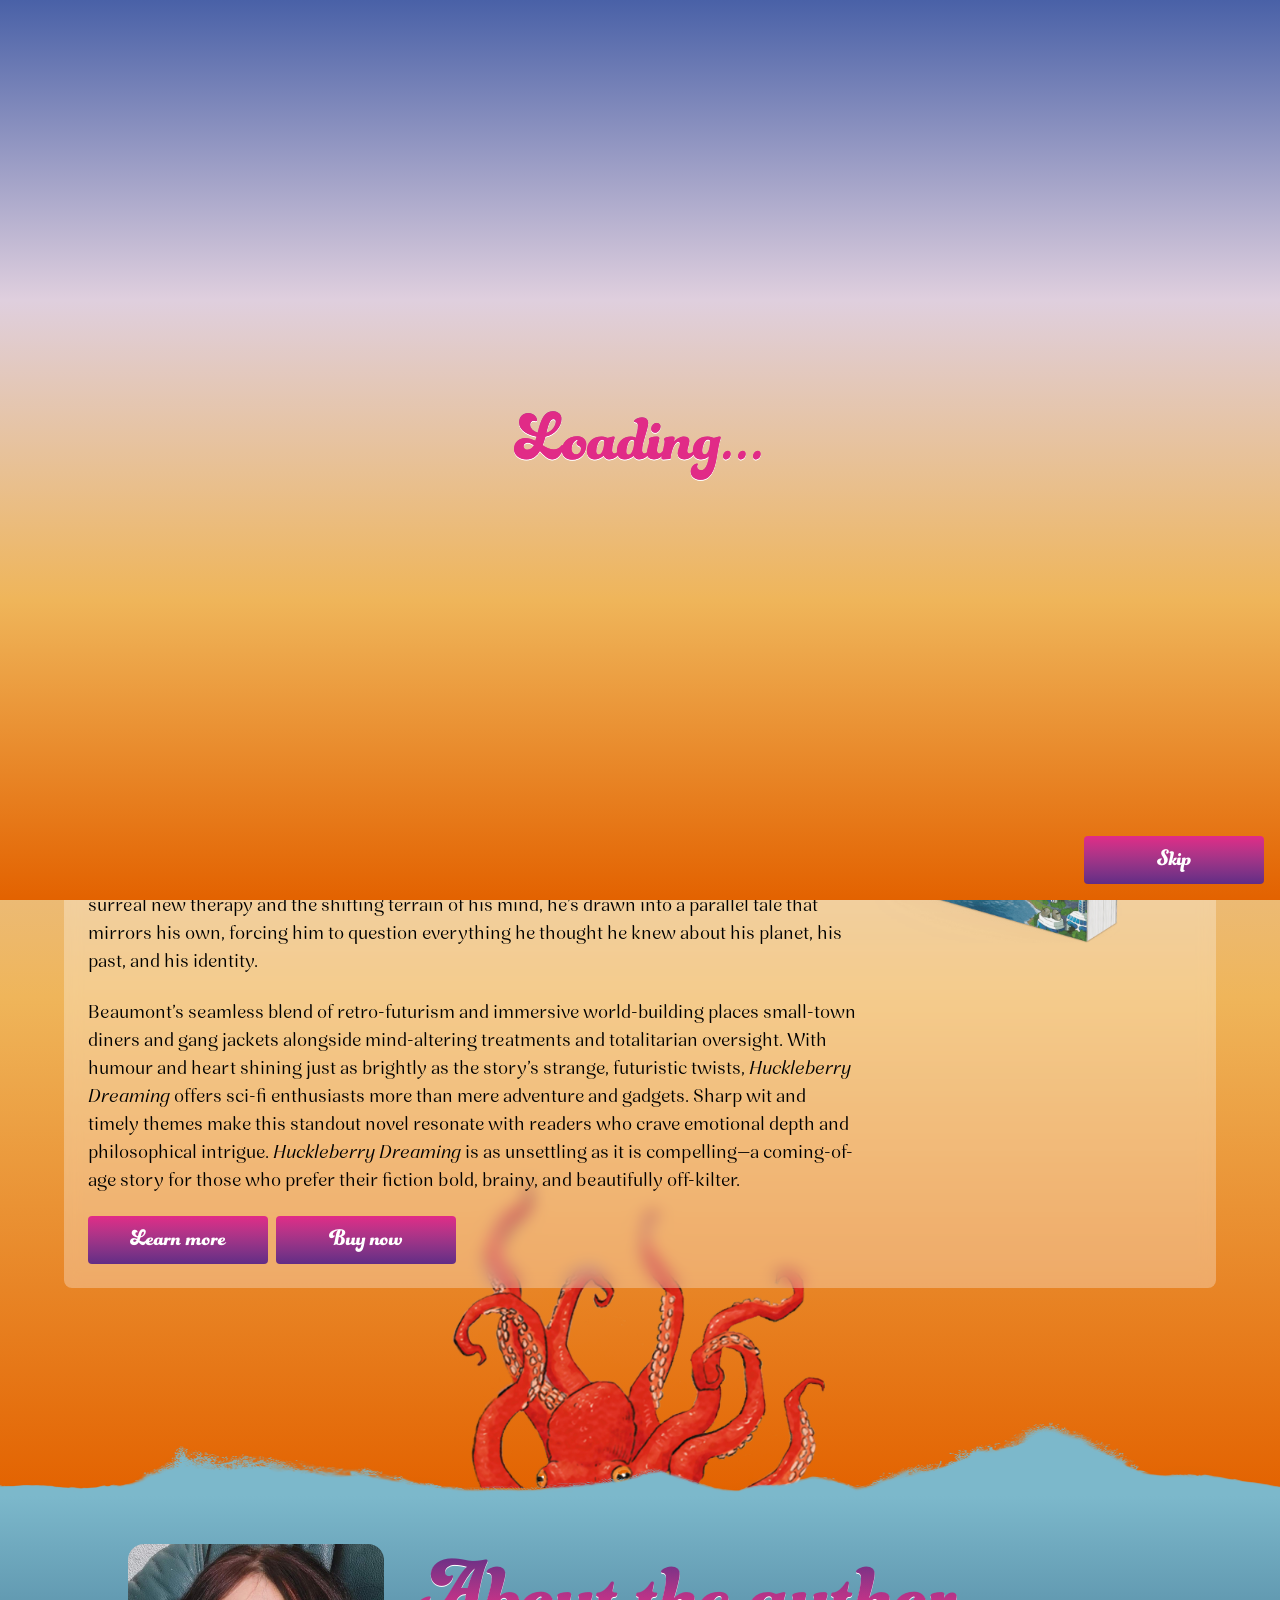
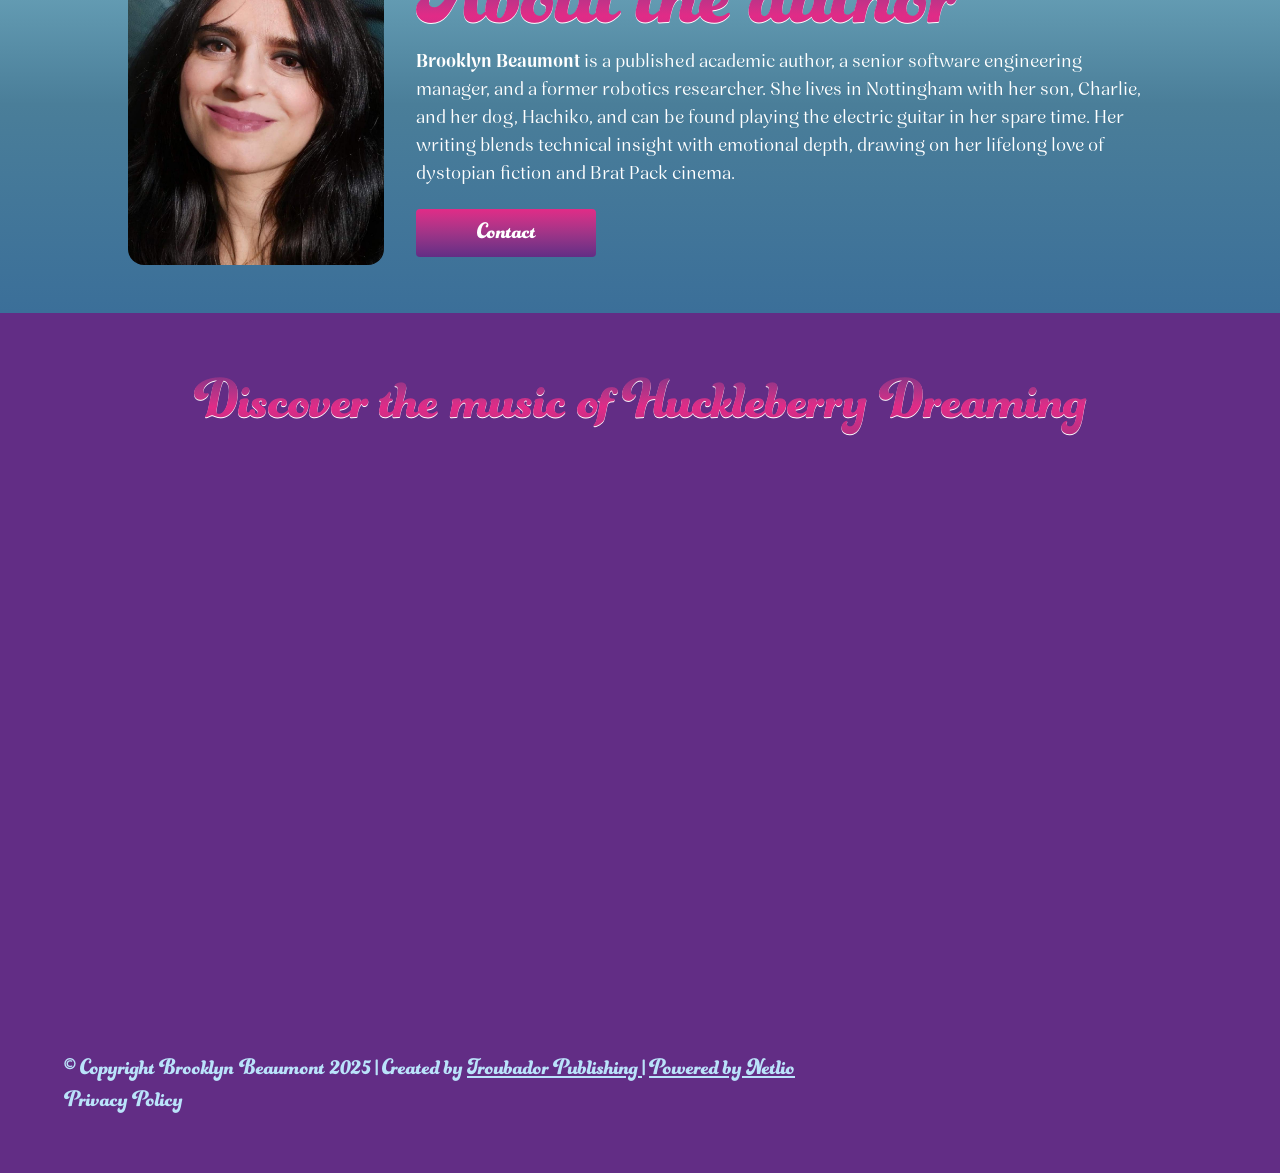
==== index.htm @ 51fff904 "Changed references to relative" ====
﻿<!DOCTYPE html><html lang="en"><head><meta charset="utf-8">
<meta name="viewport" content="width=device-width, initial-scale=1">
<link rel="stylesheet" href="kyd0acq.css">
<style>/*! tailwindcss v4.1.11 | MIT License | https://tailwindcss.com */@layer properties{@supports ((-webkit-hyphens:none) and (not (margin-trim:inline))) or ((-moz-orient:inline) and (not (color:rgb(from red r g b)))){*,::backdrop,:after,:before{--tw-shadow:0 0 #0000;--tw-shadow-color:initial;--tw-shadow-alpha:100%;--tw-inset-shadow:0 0 #0000;--tw-inset-shadow-color:initial;--tw-inset-shadow-alpha:100%;--tw-ring-color:initial;--tw-ring-shadow:0 0 #0000;--tw-inset-ring-color:initial;--tw-inset-ring-shadow:0 0 #0000;--tw-ring-inset:initial;--tw-ring-offset-width:0px;--tw-ring-offset-color:#fff;--tw-ring-offset-shadow:0 0 #0000;--tw-backdrop-blur:initial;--tw-backdrop-brightness:initial;--tw-backdrop-contrast:initial;--tw-backdrop-grayscale:initial;--tw-backdrop-hue-rotate:initial;--tw-backdrop-invert:initial;--tw-backdrop-opacity:initial;--tw-backdrop-saturate:initial;--tw-backdrop-sepia:initial;--tw-gradient-position:initial;--tw-gradient-from:#0000;--tw-gradient-via:#0000;--tw-gradient-to:#0000;--tw-gradient-stops:initial;--tw-gradient-via-stops:initial;--tw-gradient-from-position:0%;--tw-gradient-via-position:50%;--tw-gradient-to-position:100%;--tw-blur:initial;--tw-brightness:initial;--tw-contrast:initial;--tw-grayscale:initial;--tw-hue-rotate:initial;--tw-invert:initial;--tw-opacity:initial;--tw-saturate:initial;--tw-sepia:initial;--tw-drop-shadow:initial;--tw-drop-shadow-color:initial;--tw-drop-shadow-alpha:100%;--tw-drop-shadow-size:initial;--tw-translate-x:0;--tw-translate-y:0;--tw-translate-z:0;--tw-scale-x:1;--tw-scale-y:1;--tw-scale-z:1;--tw-rotate-x:initial;--tw-rotate-y:initial;--tw-rotate-z:initial;--tw-skew-x:initial;--tw-skew-y:initial;--tw-space-y-reverse:0;--tw-space-x-reverse:0;--tw-divide-y-reverse:0;--tw-border-style:solid;--tw-leading:initial;--tw-font-weight:initial;--tw-tracking:initial;--tw-duration:initial}}}@layer theme{:host,:root{--font-sans:nave,ui-sans-serif,system-ui,sans-serif,"Apple Color Emoji","Segoe UI Emoji","Segoe UI Symbol","Noto Color Emoji";--font-serif:funkydori,ui-serif,Georgia,Cambria,"Times New Roman",Times,serif;--font-mono:ui-monospace,SFMono-Regular,Menlo,Monaco,Consolas,"Liberation Mono","Courier New",monospace;--color-red-500:oklch(63.7% .237 25.331);--color-yellow-400:oklch(85.2% .199 91.936);--color-slate-200:oklch(92.9% .013 255.508);--color-gray-200:oklch(92.8% .006 264.531);--color-gray-300:oklch(87.2% .01 258.338);--color-gray-500:oklch(55.1% .027 264.364);--color-gray-700:oklch(37.3% .034 259.733);--color-neutral-200:oklch(92.2% 0 0);--color-neutral-400:oklch(70.8% 0 0);--color-neutral-500:oklch(55.6% 0 0);--color-neutral-700:oklch(37.1% 0 0);--color-neutral-800:oklch(26.9% 0 0);--color-neutral-900:oklch(20.5% 0 0);--color-black:#000;--color-white:#fff;--spacing:.25rem;--container-xs:20rem;--container-md:28rem;--container-2xl:42rem;--container-3xl:48rem;--container-4xl:56rem;--container-5xl:64rem;--container-6xl:72rem;--container-7xl:96rem;--text-sm:.875rem;--text-sm--line-height:1.42857;--text-base:1rem;--text-base--line-height:1.5;--text-lg:1.125rem;--text-lg--line-height:1.55556;--text-xl:1.25rem;--text-xl--line-height:1.4;--text-2xl:1.5rem;--text-2xl--line-height:1.33333;--text-3xl:1.875rem;--text-3xl--line-height:1.2;--text-4xl:2.25rem;--text-4xl--line-height:1.11111;--text-5xl:3rem;--text-5xl--line-height:1;--text-6xl:3.75rem;--text-6xl--line-height:1;--text-7xl:4.5rem;--text-7xl--line-height:1;--text-8xl:6rem;--text-8xl--line-height:1;--text-9xl:8rem;--text-9xl--line-height:1;--font-weight-semibold:600;--font-weight-bold:700;--tracking-wider:.05em;--radius-sm:.25rem;--radius-md:.375rem;--radius-lg:.5rem;--radius-xl:.75rem;--radius-2xl:1rem;--blur-2xl:40px;--default-transition-duration:.15s;--default-transition-timing-function:cubic-bezier(.4,0,.2,1);--default-font-family:var(--font-sans);--default-mono-font-family:var(--font-mono);--color-accent:#e12b87;--color-primary:#622d85;--color-secondary:#bae3fa;--drop-shadow-text:0 1px 0 #fff;--z-index-fixed:1030;--z-index-modal-backdrop:1040;--z-index-modal:1050;--z-index-sidebar:1075;--z-index-transition-html:1110;--z-index-intro-transition:1150}}@layer base{*,::backdrop,:after,:before{border:0 solid;box-sizing:border-box;margin:0;padding:0}::file-selector-button{border:0 solid;box-sizing:border-box;margin:0;padding:0}:host,html{-webkit-text-size-adjust:100%;font-family:var(--default-font-family,ui-sans-serif,system-ui,sans-serif,"Apple Color Emoji","Segoe UI Emoji","Segoe UI Symbol","Noto Color Emoji");font-feature-settings:var(--default-font-feature-settings,normal);font-variation-settings:var(--default-font-variation-settings,normal);line-height:1.5;-moz-tab-size:4;-o-tab-size:4;tab-size:4;-webkit-tap-highlight-color:transparent}hr{border-top-width:1px;color:inherit;height:0}abbr:where([title]){-webkit-text-decoration:underline dotted;text-decoration:underline dotted}h1,h2,h3,h4,h5,h6{font-size:inherit;font-weight:inherit}a{color:inherit;-webkit-text-decoration:inherit;text-decoration:inherit}b,strong{font-weight:bolder}code,kbd,pre,samp{font-family:var(--default-mono-font-family,ui-monospace,SFMono-Regular,Menlo,Monaco,Consolas,"Liberation Mono","Courier New",monospace);font-feature-settings:var(--default-mono-font-feature-settings,normal);font-size:1em;font-variation-settings:var(--default-mono-font-variation-settings,normal)}small{font-size:80%}sub,sup{font-size:75%;line-height:0;position:relative;vertical-align:baseline}sub{bottom:-.25em}sup{top:-.5em}table{border-collapse:collapse;border-color:inherit;text-indent:0}:-moz-focusring{outline:auto}progress{vertical-align:baseline}summary{display:list-item}menu,ol,ul{list-style:none}audio,canvas,embed,iframe,img,object,svg,video{display:block;vertical-align:middle}img,video{height:auto;max-width:100%}button,input,optgroup,select,textarea{background-color:#0000;border-radius:0;color:inherit;font:inherit;font-feature-settings:inherit;font-variation-settings:inherit;letter-spacing:inherit;opacity:1}::file-selector-button{background-color:#0000;border-radius:0;color:inherit;font:inherit;font-feature-settings:inherit;font-variation-settings:inherit;letter-spacing:inherit;opacity:1}:where(select:is([multiple],[size])) optgroup{font-weight:bolder}:where(select:is([multiple],[size])) optgroup option{padding-inline-start:20px}::file-selector-button{margin-inline-end:4px}::-moz-placeholder{opacity:1}::placeholder{opacity:1}@supports (not (-webkit-appearance:-apple-pay-button)) or (contain-intrinsic-size:1px){::-moz-placeholder{color:currentColor}::placeholder{color:currentColor}@supports (color:color-mix(in lab,red,red)){::-moz-placeholder{color:color-mix(in oklab,currentcolor 50%,transparent)}::placeholder{color:color-mix(in oklab,currentcolor 50%,transparent)}}}textarea{resize:vertical}::-webkit-search-decoration{-webkit-appearance:none}::-webkit-date-and-time-value{min-height:1lh}::-webkit-datetime-edit,::-webkit-datetime-edit-year-field{padding-block:0}::-webkit-datetime-edit-day-field,::-webkit-datetime-edit-month-field{padding-block:0}::-webkit-datetime-edit-hour-field,::-webkit-datetime-edit-minute-field{padding-block:0}::-webkit-datetime-edit-millisecond-field,::-webkit-datetime-edit-second-field{padding-block:0}::-webkit-datetime-edit-meridiem-field{padding-block:0}:-moz-ui-invalid{box-shadow:none}button,input:where([type=button],[type=reset],[type=submit]){-webkit-appearance:button;-moz-appearance:button;appearance:button}::file-selector-button{-webkit-appearance:button;-moz-appearance:button;appearance:button}::-webkit-inner-spin-button,::-webkit-outer-spin-button{height:auto}[hidden]:where(:not([hidden=until-found])){display:none!important}[multiple],[type=date],[type=datetime-local],[type=email],[type=month],[type=number],[type=password],[type=search],[type=tel],[type=text],[type=time],[type=url],[type=week],input:where(:not([type])),select,textarea{-webkit-appearance:none;-moz-appearance:none;appearance:none;--tw-shadow:0 0 #0000;background-color:#fff;border-color:#6a7282;border-radius:0;border-width:1px;font-size:1rem;line-height:1.5rem;padding:.5rem .75rem}:is([type=text],input:where(:not([type])),[type=email],[type=url],[type=password],[type=number],[type=date],[type=datetime-local],[type=month],[type=search],[type=tel],[type=time],[type=week],[multiple],textarea,select):focus{outline-offset:2px;--tw-ring-inset:var(--tw-empty, );--tw-ring-offset-width:0px;--tw-ring-offset-color:#fff;--tw-ring-color:oklch(54.6% .245 262.881);--tw-ring-offset-shadow:var(--tw-ring-inset)0 0 0 var(--tw-ring-offset-width)var(--tw-ring-offset-color);--tw-ring-shadow:var(--tw-ring-inset)0 0 0 calc(1px + var(--tw-ring-offset-width))var(--tw-ring-color);border-color:#155dfc;box-shadow:var(--tw-ring-offset-shadow),var(--tw-ring-shadow),var(--tw-shadow);outline:2px solid #0000}input::-moz-placeholder,textarea::-moz-placeholder{color:#6a7282;opacity:1}input::placeholder,textarea::placeholder{color:#6a7282;opacity:1}::-webkit-datetime-edit-fields-wrapper{padding:0}::-webkit-date-and-time-value{min-height:1.5em;text-align:inherit}::-webkit-datetime-edit{display:inline-flex}::-webkit-datetime-edit,::-webkit-datetime-edit-year-field{padding-bottom:0;padding-top:0}::-webkit-datetime-edit-day-field,::-webkit-datetime-edit-month-field{padding-bottom:0;padding-top:0}::-webkit-datetime-edit-hour-field,::-webkit-datetime-edit-minute-field{padding-bottom:0;padding-top:0}::-webkit-datetime-edit-millisecond-field,::-webkit-datetime-edit-second-field{padding-bottom:0;padding-top:0}::-webkit-datetime-edit-meridiem-field{padding-bottom:0;padding-top:0}select{background-image:url("data:image/svg+xml;charset=utf-8,%3Csvg xmlns='http://www.w3.org/2000/svg' fill='none' viewBox='0 0 20 20'%3E%3Cpath stroke='oklch(55.1%25 0.027 264.364)' stroke-linecap='round' stroke-linejoin='round' stroke-width='1.5' d='m6 8 4 4 4-4'/%3E%3C/svg%3E");background-position:right .5rem center;background-repeat:no-repeat;background-size:1.5em 1.5em;padding-right:2.5rem;-webkit-print-color-adjust:exact;print-color-adjust:exact}[multiple],[size]:where(select:not([size="1"])){background-image:none;background-position:0 0;background-repeat:unset;background-size:initial;padding-right:.75rem;-webkit-print-color-adjust:unset;print-color-adjust:unset}[type=checkbox],[type=radio]{-webkit-appearance:none;-moz-appearance:none;appearance:none;color:#155dfc;-webkit-print-color-adjust:exact;print-color-adjust:exact;-webkit-user-select:none;-moz-user-select:none;user-select:none;vertical-align:middle;--tw-shadow:0 0 #0000;background-color:#fff;background-origin:border-box;border-color:#6a7282;border-width:1px;display:inline-block;flex-shrink:0;height:1rem;padding:0;width:1rem}[type=checkbox]{border-radius:0}[type=radio]{border-radius:100%}[type=checkbox]:focus,[type=radio]:focus{outline-offset:2px;--tw-ring-inset:var(--tw-empty, );--tw-ring-offset-width:2px;--tw-ring-offset-color:#fff;--tw-ring-color:oklch(54.6% .245 262.881);--tw-ring-offset-shadow:var(--tw-ring-inset)0 0 0 var(--tw-ring-offset-width)var(--tw-ring-offset-color);--tw-ring-shadow:var(--tw-ring-inset)0 0 0 calc(2px + var(--tw-ring-offset-width))var(--tw-ring-color);box-shadow:var(--tw-ring-offset-shadow),var(--tw-ring-shadow),var(--tw-shadow);outline:2px solid #0000}[type=checkbox]:checked,[type=radio]:checked{background-color:currentColor;background-position:50%;background-repeat:no-repeat;background-size:100% 100%;border-color:#0000}[type=checkbox]:checked{background-image:url("data:image/svg+xml;charset=utf-8,%3Csvg xmlns='http://www.w3.org/2000/svg' fill='%23fff' viewBox='0 0 16 16'%3E%3Cpath d='M12.207 4.793a1 1 0 0 1 0 1.414l-5 5a1 1 0 0 1-1.414 0l-2-2a1 1 0 0 1 1.414-1.414L6.5 9.086l4.293-4.293a1 1 0 0 1 1.414 0'/%3E%3C/svg%3E")}@media (forced-colors:active){[type=checkbox]:checked{-webkit-appearance:auto;-moz-appearance:auto;appearance:auto}}[type=radio]:checked{background-image:url("data:image/svg+xml;charset=utf-8,%3Csvg xmlns='http://www.w3.org/2000/svg' fill='%23fff' viewBox='0 0 16 16'%3E%3Ccircle cx='8' cy='8' r='3'/%3E%3C/svg%3E")}@media (forced-colors:active){[type=radio]:checked{-webkit-appearance:auto;-moz-appearance:auto;appearance:auto}}[type=checkbox]:checked:focus,[type=checkbox]:checked:hover,[type=radio]:checked:focus,[type=radio]:checked:hover{background-color:currentColor;border-color:#0000}[type=checkbox]:indeterminate{background-color:currentColor;background-image:url("data:image/svg+xml;charset=utf-8,%3Csvg xmlns='http://www.w3.org/2000/svg' fill='none' viewBox='0 0 16 16'%3E%3Cpath stroke='%23fff' stroke-linecap='round' stroke-linejoin='round' stroke-width='2' d='M4 8h8'/%3E%3C/svg%3E");background-position:50%;background-repeat:no-repeat;background-size:100% 100%;border-color:#0000}@media (forced-colors:active){[type=checkbox]:indeterminate{-webkit-appearance:auto;-moz-appearance:auto;appearance:auto}}[type=checkbox]:indeterminate:focus,[type=checkbox]:indeterminate:hover{background-color:currentColor;border-color:#0000}[type=file]{background:unset;border-color:inherit;border-radius:0;border-width:0;font-size:unset;line-height:inherit;padding:0}[type=file]:focus{outline:1px solid buttontext;outline:1px auto -webkit-focus-ring-color}}@layer components;@layer utilities{.pointer-events-none{pointer-events:none}.sr-only{clip:rect(0,0,0,0);border-width:0;height:1px;margin:-1px;overflow:hidden;padding:0;position:absolute;white-space:nowrap;width:1px}.page-container{margin-inline:auto;max-width:var(--container-7xl);padding-block:calc(var(--spacing)*6);padding-inline:calc(var(--spacing)*3);position:relative}@media (min-width:500px){.page-container{padding-inline:calc(var(--spacing)*4)}}@media (min-width:40rem){.page-container{padding-block:calc(var(--spacing)*12);padding-inline:calc(var(--spacing)*6)}}@media (min-width:48rem){.page-container{padding-inline:calc(var(--spacing)*8)}}@media (min-width:64rem){.page-container{padding-inline:calc(var(--spacing)*16)}}.page-container{padding-bottom:calc(var(--spacing)*6);padding-top:calc(var(--spacing)*20)}@media (min-width:40rem){.page-container{padding-bottom:calc(var(--spacing)*12);padding-top:calc(var(--spacing)*32)}}@media (min-width:48rem){.page-container{padding-top:calc(var(--spacing)*40)}}.layout-container{margin-inline:auto;max-width:var(--container-7xl);padding-block:calc(var(--spacing)*6);padding-inline:calc(var(--spacing)*3);position:relative}@media (min-width:500px){.layout-container{padding-inline:calc(var(--spacing)*4)}}@media (min-width:40rem){.layout-container{padding-block:calc(var(--spacing)*12);padding-inline:calc(var(--spacing)*6)}}@media (min-width:48rem){.layout-container{padding-inline:calc(var(--spacing)*8)}}@media (min-width:64rem){.layout-container{padding-inline:calc(var(--spacing)*16)}}.pag-btn{color:var(--color-neutral-800);cursor:pointer;height:calc(var(--spacing)*12);width:calc(var(--spacing)*10);--tw-ring-shadow:var(--tw-ring-inset,)0 0 0 calc(1px + var(--tw-ring-offset-width))var(--tw-ring-color,currentcolor);box-shadow:var(--tw-inset-shadow),var(--tw-inset-ring-shadow),var(--tw-ring-offset-shadow),var(--tw-ring-shadow),var(--tw-shadow);--tw-ring-color:var(--color-neutral-200);--tw-ring-inset:inset;align-items:center;display:inline-flex;justify-content:center;position:relative}.pag-btn:disabled{cursor:not-allowed}.absolute{position:absolute}.fixed{position:fixed}.relative{position:relative}.sticky{position:sticky}.inset-0{inset:calc(var(--spacing)*0)}.top-0{top:calc(var(--spacing)*0)}.top-1\/2{top:50%}.top-1\/3{top:33.3333%}.top-1\/4{top:25%}.top-2\/3{top:66.6667%}.top-4{top:calc(var(--spacing)*4)}.top-16{top:calc(var(--spacing)*16)}.right-0{right:calc(var(--spacing)*0)}.right-1{right:calc(var(--spacing)*1)}.right-2\/3{right:66.6667%}.right-4{right:calc(var(--spacing)*4)}.right-8{right:calc(var(--spacing)*8)}.bottom-0{bottom:calc(var(--spacing)*0)}.bottom-2{bottom:calc(var(--spacing)*2)}.bottom-4{bottom:calc(var(--spacing)*4)}.left-0{left:calc(var(--spacing)*0)}.left-1{left:calc(var(--spacing)*1)}.left-1\/2{left:50%}.left-1\/3{left:33.3333%}.isolate{isolation:isolate}.z-10{z-index:10}.z-50{z-index:50}.z-fixed{z-index:var(--z-index-fixed)}.z-intro-transition{z-index:var(--z-index-intro-transition)}.z-modal{z-index:var(--z-index-modal)}.z-modal-backdrop{z-index:var(--z-index-modal-backdrop)}.z-sidebar{z-index:var(--z-index-sidebar)}.z-transition-html{z-index:var(--z-index-transition-html)}.container{width:100%}@media (min-width:500px){.container{max-width:500px}}@media (min-width:40rem){.container{max-width:40rem}}@media (min-width:48rem){.container{max-width:48rem}}@media (min-width:64rem){.container{max-width:64rem}}@media (min-width:80rem){.container{max-width:80rem}}@media (min-width:96rem){.container{max-width:96rem}}.-mx-\[0\.1rem\]{margin-inline:-.1rem}.mx-4{margin-inline:calc(var(--spacing)*4)}.mx-auto{margin-inline:auto}.text-input{border-radius:var(--radius-md);margin-block:calc(var(--spacing)*4);--tw-border-style:none;border-style:none;display:block;font-size:var(--text-lg);line-height:var(--tw-leading,var(--text-lg--line-height));padding:calc(var(--spacing)*3);width:100%}.text-input::-moz-placeholder{color:var(--color-neutral-500)}.text-input::placeholder{color:var(--color-neutral-500)}.text-input{caret-color:var(--color-accent);--tw-ring-shadow:var(--tw-ring-inset,)0 0 0 calc(1px + var(--tw-ring-offset-width))var(--tw-ring-color,currentcolor);box-shadow:var(--tw-inset-shadow),var(--tw-inset-ring-shadow),var(--tw-ring-offset-shadow),var(--tw-ring-shadow),var(--tw-shadow);--tw-ring-color:var(--color-neutral-200)}.text-input:focus{--tw-ring-color:var(--color-accent);--tw-outline-style:none;outline-style:none}@media (forced-colors:active){.text-input:focus{outline:2px solid #0000;outline-offset:2px}}.my-3{margin-block:calc(var(--spacing)*3)}.caption{color:var(--tw-prose-body);max-width:65ch}.caption :where(p):not(:where([class~=not-prose],[class~=not-prose] *)){margin-bottom:1.25em;margin-top:1.25em}.caption :where([class~=lead]):not(:where([class~=not-prose],[class~=not-prose] *)){color:var(--tw-prose-lead);font-size:1.25em;line-height:1.6;margin-bottom:1.2em;margin-top:1.2em}.caption :where(a):not(:where([class~=not-prose],[class~=not-prose] *)){color:var(--tw-prose-links);font-weight:500;text-decoration:underline}.caption :where(strong):not(:where([class~=not-prose],[class~=not-prose] *)){color:var(--tw-prose-bold);font-weight:600}.caption :where(a strong):not(:where([class~=not-prose],[class~=not-prose] *)),.caption :where(blockquote strong):not(:where([class~=not-prose],[class~=not-prose] *)),.caption :where(thead th strong):not(:where([class~=not-prose],[class~=not-prose] *)){color:inherit}.caption :where(ol):not(:where([class~=not-prose],[class~=not-prose] *)){list-style-type:decimal;margin-bottom:1.25em;margin-top:1.25em;padding-inline-start:1.625em}.caption :where(ol[type=A]):not(:where([class~=not-prose],[class~=not-prose] *)){list-style-type:upper-alpha}.caption :where(ol[type=a]):not(:where([class~=not-prose],[class~=not-prose] *)){list-style-type:lower-alpha}.caption :where(ol[type=A s]):not(:where([class~=not-prose],[class~=not-prose] *)){list-style-type:upper-alpha}.caption :where(ol[type=a s]):not(:where([class~=not-prose],[class~=not-prose] *)){list-style-type:lower-alpha}.caption :where(ol[type=I]):not(:where([class~=not-prose],[class~=not-prose] *)){list-style-type:upper-roman}.caption :where(ol[type=i]):not(:where([class~=not-prose],[class~=not-prose] *)){list-style-type:lower-roman}.caption :where(ol[type=I s]):not(:where([class~=not-prose],[class~=not-prose] *)){list-style-type:upper-roman}.caption :where(ol[type=i s]):not(:where([class~=not-prose],[class~=not-prose] *)){list-style-type:lower-roman}.caption :where(ol[type="1"]):not(:where([class~=not-prose],[class~=not-prose] *)){list-style-type:decimal}.caption :where(ul):not(:where([class~=not-prose],[class~=not-prose] *)){list-style-type:disc;margin-bottom:1.25em;margin-top:1.25em;padding-inline-start:1.625em}.caption :where(ol>li):not(:where([class~=not-prose],[class~=not-prose] *))::marker{color:var(--tw-prose-counters);font-weight:400}.caption :where(ul>li):not(:where([class~=not-prose],[class~=not-prose] *))::marker{color:var(--tw-prose-bullets)}.caption :where(dt):not(:where([class~=not-prose],[class~=not-prose] *)){color:var(--tw-prose-headings);font-weight:600;margin-top:1.25em}.caption :where(hr):not(:where([class~=not-prose],[class~=not-prose] *)){border-color:var(--tw-prose-hr);border-top-width:1px;margin-bottom:3em;margin-top:3em}.caption :where(blockquote):not(:where([class~=not-prose],[class~=not-prose] *)){border-inline-start-color:var(--tw-prose-quote-borders);border-inline-start-width:.25rem;color:var(--tw-prose-quotes);font-style:italic;font-weight:500;margin-bottom:1.6em;margin-top:1.6em;padding-inline-start:1em;quotes:"“""”""‘""’"}.caption :where(blockquote p:first-of-type):not(:where([class~=not-prose],[class~=not-prose] *)):before{content:open-quote}.caption :where(blockquote p:last-of-type):not(:where([class~=not-prose],[class~=not-prose] *)):after{content:close-quote}.caption :where(h1):not(:where([class~=not-prose],[class~=not-prose] *)){color:var(--tw-prose-headings);font-size:2.25em;font-weight:800;line-height:1.11111;margin-bottom:.888889em;margin-top:0}.caption :where(h1 strong):not(:where([class~=not-prose],[class~=not-prose] *)){color:inherit;font-weight:900}.caption :where(h2):not(:where([class~=not-prose],[class~=not-prose] *)){color:var(--tw-prose-headings);font-size:1.5em;font-weight:700;line-height:1.33333;margin-bottom:1em;margin-top:2em}.caption :where(h2 strong):not(:where([class~=not-prose],[class~=not-prose] *)){color:inherit;font-weight:800}.caption :where(h3):not(:where([class~=not-prose],[class~=not-prose] *)){color:var(--tw-prose-headings);font-size:1.25em;font-weight:600;line-height:1.6;margin-bottom:.6em;margin-top:1.6em}.caption :where(h3 strong):not(:where([class~=not-prose],[class~=not-prose] *)){color:inherit;font-weight:700}.caption :where(h4):not(:where([class~=not-prose],[class~=not-prose] *)){color:var(--tw-prose-headings);font-weight:600;line-height:1.5;margin-bottom:.5em;margin-top:1.5em}.caption :where(h4 strong):not(:where([class~=not-prose],[class~=not-prose] *)){color:inherit;font-weight:700}.caption :where(img):not(:where([class~=not-prose],[class~=not-prose] *)){margin-bottom:2em;margin-top:2em}.caption :where(picture):not(:where([class~=not-prose],[class~=not-prose] *)){display:block;margin-bottom:2em;margin-top:2em}.caption :where(video):not(:where([class~=not-prose],[class~=not-prose] *)){margin-bottom:2em;margin-top:2em}.caption :where(kbd):not(:where([class~=not-prose],[class~=not-prose] *)){border-radius:.3125rem;box-shadow:0 0 0 1px rgb(var(--tw-prose-kbd-shadows)/10%),0 3px rgb(var(--tw-prose-kbd-shadows)/10%);color:var(--tw-prose-kbd);font-family:inherit;font-size:.875em;font-weight:500;padding-inline-end:.375em;padding-bottom:.1875em;padding-top:.1875em;padding-inline-start:.375em}.caption :where(code):not(:where([class~=not-prose],[class~=not-prose] *)){color:var(--tw-prose-code);font-size:.875em;font-weight:600}.caption :where(code):not(:where([class~=not-prose],[class~=not-prose] *)):after,.caption :where(code):not(:where([class~=not-prose],[class~=not-prose] *)):before{content:"`"}.caption :where(a code):not(:where([class~=not-prose],[class~=not-prose] *)),.caption :where(h1 code):not(:where([class~=not-prose],[class~=not-prose] *)){color:inherit}.caption :where(h2 code):not(:where([class~=not-prose],[class~=not-prose] *)){color:inherit;font-size:.875em}.caption :where(h3 code):not(:where([class~=not-prose],[class~=not-prose] *)){color:inherit;font-size:.9em}.caption :where(blockquote code):not(:where([class~=not-prose],[class~=not-prose] *)),.caption :where(h4 code):not(:where([class~=not-prose],[class~=not-prose] *)),.caption :where(thead th code):not(:where([class~=not-prose],[class~=not-prose] *)){color:inherit}.caption :where(pre):not(:where([class~=not-prose],[class~=not-prose] *)){background-color:var(--tw-prose-pre-bg);border-radius:.375rem;color:var(--tw-prose-pre-code);font-size:.875em;font-weight:400;line-height:1.71429;margin-bottom:1.71429em;margin-top:1.71429em;overflow-x:auto;padding-inline-end:1.14286em;padding-bottom:.857143em;padding-top:.857143em;padding-inline-start:1.14286em}.caption :where(pre code):not(:where([class~=not-prose],[class~=not-prose] *)){background-color:#0000;border-radius:0;border-width:0;color:inherit;font-family:inherit;font-size:inherit;font-weight:inherit;line-height:inherit;padding:0}.caption :where(pre code):not(:where([class~=not-prose],[class~=not-prose] *)):after,.caption :where(pre code):not(:where([class~=not-prose],[class~=not-prose] *)):before{content:none}.caption :where(table):not(:where([class~=not-prose],[class~=not-prose] *)){font-size:.875em;line-height:1.71429;margin-bottom:2em;margin-top:2em;table-layout:auto;width:100%}.caption :where(thead):not(:where([class~=not-prose],[class~=not-prose] *)){border-bottom-color:var(--tw-prose-th-borders);border-bottom-width:1px}.caption :where(thead th):not(:where([class~=not-prose],[class~=not-prose] *)){color:var(--tw-prose-headings);font-weight:600;padding-inline-end:.571429em;padding-bottom:.571429em;padding-inline-start:.571429em;vertical-align:bottom}.caption :where(tbody tr):not(:where([class~=not-prose],[class~=not-prose] *)){border-bottom-color:var(--tw-prose-td-borders);border-bottom-width:1px}.caption :where(tbody tr:last-child):not(:where([class~=not-prose],[class~=not-prose] *)){border-bottom-width:0}.caption :where(tbody td):not(:where([class~=not-prose],[class~=not-prose] *)){vertical-align:baseline}.caption :where(tfoot):not(:where([class~=not-prose],[class~=not-prose] *)){border-top-color:var(--tw-prose-th-borders);border-top-width:1px}.caption :where(tfoot td):not(:where([class~=not-prose],[class~=not-prose] *)){vertical-align:top}.caption :where(th,td):not(:where([class~=not-prose],[class~=not-prose] *)){text-align:start}.caption :where(figure>*):not(:where([class~=not-prose],[class~=not-prose] *)){margin-bottom:0;margin-top:0}.caption :where(figcaption):not(:where([class~=not-prose],[class~=not-prose] *)){color:var(--tw-prose-captions);font-size:.875em;line-height:1.42857;margin-top:.857143em}.caption{--tw-prose-body:oklch(37.3% .034 259.733);--tw-prose-headings:oklch(21% .034 264.665);--tw-prose-lead:oklch(44.6% .03 256.802);--tw-prose-links:oklch(21% .034 264.665);--tw-prose-bold:oklch(21% .034 264.665);--tw-prose-counters:oklch(55.1% .027 264.364);--tw-prose-bullets:oklch(87.2% .01 258.338);--tw-prose-hr:oklch(92.8% .006 264.531);--tw-prose-quotes:oklch(21% .034 264.665);--tw-prose-quote-borders:oklch(92.8% .006 264.531);--tw-prose-captions:oklch(55.1% .027 264.364);--tw-prose-kbd:oklch(21% .034 264.665);--tw-prose-kbd-shadows:NaN NaN NaN;--tw-prose-code:oklch(21% .034 264.665);--tw-prose-pre-code:oklch(92.8% .006 264.531);--tw-prose-pre-bg:oklch(27.8% .033 256.848);--tw-prose-th-borders:oklch(87.2% .01 258.338);--tw-prose-td-borders:oklch(92.8% .006 264.531);--tw-prose-invert-body:oklch(87.2% .01 258.338);--tw-prose-invert-headings:#fff;--tw-prose-invert-lead:oklch(70.7% .022 261.325);--tw-prose-invert-links:#fff;--tw-prose-invert-bold:#fff;--tw-prose-invert-counters:oklch(70.7% .022 261.325);--tw-prose-invert-bullets:oklch(44.6% .03 256.802);--tw-prose-invert-hr:oklch(37.3% .034 259.733);--tw-prose-invert-quotes:oklch(96.7% .003 264.542);--tw-prose-invert-quote-borders:oklch(37.3% .034 259.733);--tw-prose-invert-captions:oklch(70.7% .022 261.325);--tw-prose-invert-kbd:#fff;--tw-prose-invert-kbd-shadows:255 255 255;--tw-prose-invert-code:#fff;--tw-prose-invert-pre-code:oklch(87.2% .01 258.338);--tw-prose-invert-pre-bg:#00000080;--tw-prose-invert-th-borders:oklch(44.6% .03 256.802);--tw-prose-invert-td-borders:oklch(37.3% .034 259.733);font-size:1rem;line-height:1.75}.caption :where(picture>img):not(:where([class~=not-prose],[class~=not-prose] *)){margin-bottom:0;margin-top:0}.caption :where(li):not(:where([class~=not-prose],[class~=not-prose] *)){margin-bottom:.5em;margin-top:.5em}.caption :where(ol>li):not(:where([class~=not-prose],[class~=not-prose] *)),.caption :where(ul>li):not(:where([class~=not-prose],[class~=not-prose] *)){padding-inline-start:.375em}.caption :where(.prose>ul>li p):not(:where([class~=not-prose],[class~=not-prose] *)){margin-bottom:.75em;margin-top:.75em}.caption :where(.prose>ul>li>p:first-child):not(:where([class~=not-prose],[class~=not-prose] *)){margin-top:1.25em}.caption :where(.prose>ul>li>p:last-child):not(:where([class~=not-prose],[class~=not-prose] *)){margin-bottom:1.25em}.caption :where(.prose>ol>li>p:first-child):not(:where([class~=not-prose],[class~=not-prose] *)){margin-top:1.25em}.caption :where(.prose>ol>li>p:last-child):not(:where([class~=not-prose],[class~=not-prose] *)){margin-bottom:1.25em}.caption :where(ul ul,ul ol,ol ul,ol ol):not(:where([class~=not-prose],[class~=not-prose] *)){margin-bottom:.75em;margin-top:.75em}.caption :where(dl):not(:where([class~=not-prose],[class~=not-prose] *)){margin-bottom:1.25em;margin-top:1.25em}.caption :where(dd):not(:where([class~=not-prose],[class~=not-prose] *)){margin-top:.5em;padding-inline-start:1.625em}.caption :where(h2+*):not(:where([class~=not-prose],[class~=not-prose] *)),.caption :where(h3+*):not(:where([class~=not-prose],[class~=not-prose] *)),.caption :where(h4+*):not(:where([class~=not-prose],[class~=not-prose] *)),.caption :where(hr+*):not(:where([class~=not-prose],[class~=not-prose] *)){margin-top:0}.caption :where(thead th:first-child):not(:where([class~=not-prose],[class~=not-prose] *)){padding-inline-start:0}.caption :where(thead th:last-child):not(:where([class~=not-prose],[class~=not-prose] *)){padding-inline-end:0}.caption :where(tbody td,tfoot td):not(:where([class~=not-prose],[class~=not-prose] *)){padding-inline-end:.571429em;padding-bottom:.571429em;padding-top:.571429em;padding-inline-start:.571429em}.caption :where(tbody td:first-child,tfoot td:first-child):not(:where([class~=not-prose],[class~=not-prose] *)){padding-inline-start:0}.caption :where(tbody td:last-child,tfoot td:last-child):not(:where([class~=not-prose],[class~=not-prose] *)){padding-inline-end:0}.caption :where(figure):not(:where([class~=not-prose],[class~=not-prose] *)){margin-bottom:2em;margin-top:2em}.caption :where(.prose>:first-child):not(:where([class~=not-prose],[class~=not-prose] *)){margin-top:0}.caption :where(.prose>:last-child):not(:where([class~=not-prose],[class~=not-prose] *)){margin-bottom:0}.caption{color:var(--color-black);max-width:var(--container-3xl)}.caption ::marker{color:var(--color-accent)}.caption::marker{color:var(--color-accent)}.caption ::-webkit-details-marker,.caption::-webkit-details-marker{color:var(--color-accent)}.caption :where(h1,h2,h3,h4,h5,h6,th):not(:where([class~=not-prose],[class~=not-prose] *)){color:var(--color-neutral-900);font-family:var(--font-serif);text-transform:uppercase}.caption :where(a):not(:where([class~=not-prose],[class~=not-prose] *)){color:var(--color-accent)}.caption :where(strong):not(:where([class~=not-prose],[class~=not-prose] *)){color:var(--color-neutral-900)}.caption{color:var(--color-neutral-400);font-size:var(--text-base);font-style:italic;line-height:var(--tw-leading,var(--text-base--line-height))}.body{color:var(--tw-prose-body);max-width:65ch}.body :where(p):not(:where([class~=not-prose],[class~=not-prose] *)){margin-bottom:1.25em;margin-top:1.25em}.body :where([class~=lead]):not(:where([class~=not-prose],[class~=not-prose] *)){color:var(--tw-prose-lead);font-size:1.25em;line-height:1.6;margin-bottom:1.2em;margin-top:1.2em}.body :where(a):not(:where([class~=not-prose],[class~=not-prose] *)){color:var(--tw-prose-links);font-weight:500;text-decoration:underline}.body :where(strong):not(:where([class~=not-prose],[class~=not-prose] *)){color:var(--tw-prose-bold);font-weight:600}.body :where(a strong):not(:where([class~=not-prose],[class~=not-prose] *)),.body :where(blockquote strong):not(:where([class~=not-prose],[class~=not-prose] *)),.body :where(thead th strong):not(:where([class~=not-prose],[class~=not-prose] *)){color:inherit}.body :where(ol):not(:where([class~=not-prose],[class~=not-prose] *)){list-style-type:decimal;margin-bottom:1.25em;margin-top:1.25em;padding-inline-start:1.625em}.body :where(ol[type=A]):not(:where([class~=not-prose],[class~=not-prose] *)){list-style-type:upper-alpha}.body :where(ol[type=a]):not(:where([class~=not-prose],[class~=not-prose] *)){list-style-type:lower-alpha}.body :where(ol[type=A s]):not(:where([class~=not-prose],[class~=not-prose] *)){list-style-type:upper-alpha}.body :where(ol[type=a s]):not(:where([class~=not-prose],[class~=not-prose] *)){list-style-type:lower-alpha}.body :where(ol[type=I]):not(:where([class~=not-prose],[class~=not-prose] *)){list-style-type:upper-roman}.body :where(ol[type=i]):not(:where([class~=not-prose],[class~=not-prose] *)){list-style-type:lower-roman}.body :where(ol[type=I s]):not(:where([class~=not-prose],[class~=not-prose] *)){list-style-type:upper-roman}.body :where(ol[type=i s]):not(:where([class~=not-prose],[class~=not-prose] *)){list-style-type:lower-roman}.body :where(ol[type="1"]):not(:where([class~=not-prose],[class~=not-prose] *)){list-style-type:decimal}.body :where(ul):not(:where([class~=not-prose],[class~=not-prose] *)){list-style-type:disc;margin-bottom:1.25em;margin-top:1.25em;padding-inline-start:1.625em}.body :where(ol>li):not(:where([class~=not-prose],[class~=not-prose] *))::marker{color:var(--tw-prose-counters);font-weight:400}.body :where(ul>li):not(:where([class~=not-prose],[class~=not-prose] *))::marker{color:var(--tw-prose-bullets)}.body :where(dt):not(:where([class~=not-prose],[class~=not-prose] *)){color:var(--tw-prose-headings);font-weight:600;margin-top:1.25em}.body :where(hr):not(:where([class~=not-prose],[class~=not-prose] *)){border-color:var(--tw-prose-hr);border-top-width:1px;margin-bottom:3em;margin-top:3em}.body :where(blockquote):not(:where([class~=not-prose],[class~=not-prose] *)){border-inline-start-color:var(--tw-prose-quote-borders);border-inline-start-width:.25rem;color:var(--tw-prose-quotes);font-style:italic;font-weight:500;margin-bottom:1.6em;margin-top:1.6em;padding-inline-start:1em;quotes:"“""”""‘""’"}.body :where(blockquote p:first-of-type):not(:where([class~=not-prose],[class~=not-prose] *)):before{content:open-quote}.body :where(blockquote p:last-of-type):not(:where([class~=not-prose],[class~=not-prose] *)):after{content:close-quote}.body :where(h1):not(:where([class~=not-prose],[class~=not-prose] *)){color:var(--tw-prose-headings);font-size:2.25em;font-weight:800;line-height:1.11111;margin-bottom:.888889em;margin-top:0}.body :where(h1 strong):not(:where([class~=not-prose],[class~=not-prose] *)){color:inherit;font-weight:900}.body :where(h2):not(:where([class~=not-prose],[class~=not-prose] *)){color:var(--tw-prose-headings);font-size:1.5em;font-weight:700;line-height:1.33333;margin-bottom:1em;margin-top:2em}.body :where(h2 strong):not(:where([class~=not-prose],[class~=not-prose] *)){color:inherit;font-weight:800}.body :where(h3):not(:where([class~=not-prose],[class~=not-prose] *)){color:var(--tw-prose-headings);font-size:1.25em;font-weight:600;line-height:1.6;margin-bottom:.6em;margin-top:1.6em}.body :where(h3 strong):not(:where([class~=not-prose],[class~=not-prose] *)){color:inherit;font-weight:700}.body :where(h4):not(:where([class~=not-prose],[class~=not-prose] *)){color:var(--tw-prose-headings);font-weight:600;line-height:1.5;margin-bottom:.5em;margin-top:1.5em}.body :where(h4 strong):not(:where([class~=not-prose],[class~=not-prose] *)){color:inherit;font-weight:700}.body :where(img):not(:where([class~=not-prose],[class~=not-prose] *)){margin-bottom:2em;margin-top:2em}.body :where(picture):not(:where([class~=not-prose],[class~=not-prose] *)){display:block;margin-bottom:2em;margin-top:2em}.body :where(video):not(:where([class~=not-prose],[class~=not-prose] *)){margin-bottom:2em;margin-top:2em}.body :where(kbd):not(:where([class~=not-prose],[class~=not-prose] *)){border-radius:.3125rem;box-shadow:0 0 0 1px rgb(var(--tw-prose-kbd-shadows)/10%),0 3px rgb(var(--tw-prose-kbd-shadows)/10%);color:var(--tw-prose-kbd);font-family:inherit;font-size:.875em;font-weight:500;padding-inline-end:.375em;padding-bottom:.1875em;padding-top:.1875em;padding-inline-start:.375em}.body :where(code):not(:where([class~=not-prose],[class~=not-prose] *)){color:var(--tw-prose-code);font-size:.875em;font-weight:600}.body :where(code):not(:where([class~=not-prose],[class~=not-prose] *)):after,.body :where(code):not(:where([class~=not-prose],[class~=not-prose] *)):before{content:"`"}.body :where(a code):not(:where([class~=not-prose],[class~=not-prose] *)),.body :where(h1 code):not(:where([class~=not-prose],[class~=not-prose] *)){color:inherit}.body :where(h2 code):not(:where([class~=not-prose],[class~=not-prose] *)){color:inherit;font-size:.875em}.body :where(h3 code):not(:where([class~=not-prose],[class~=not-prose] *)){color:inherit;font-size:.9em}.body :where(blockquote code):not(:where([class~=not-prose],[class~=not-prose] *)),.body :where(h4 code):not(:where([class~=not-prose],[class~=not-prose] *)),.body :where(thead th code):not(:where([class~=not-prose],[class~=not-prose] *)){color:inherit}.body :where(pre):not(:where([class~=not-prose],[class~=not-prose] *)){background-color:var(--tw-prose-pre-bg);border-radius:.375rem;color:var(--tw-prose-pre-code);font-size:.875em;font-weight:400;line-height:1.71429;margin-bottom:1.71429em;margin-top:1.71429em;overflow-x:auto;padding-inline-end:1.14286em;padding-bottom:.857143em;padding-top:.857143em;padding-inline-start:1.14286em}.body :where(pre code):not(:where([class~=not-prose],[class~=not-prose] *)){background-color:#0000;border-radius:0;border-width:0;color:inherit;font-family:inherit;font-size:inherit;font-weight:inherit;line-height:inherit;padding:0}.body :where(pre code):not(:where([class~=not-prose],[class~=not-prose] *)):after,.body :where(pre code):not(:where([class~=not-prose],[class~=not-prose] *)):before{content:none}.body :where(table):not(:where([class~=not-prose],[class~=not-prose] *)){font-size:.875em;line-height:1.71429;margin-bottom:2em;margin-top:2em;table-layout:auto;width:100%}.body :where(thead):not(:where([class~=not-prose],[class~=not-prose] *)){border-bottom-color:var(--tw-prose-th-borders);border-bottom-width:1px}.body :where(thead th):not(:where([class~=not-prose],[class~=not-prose] *)){color:var(--tw-prose-headings);font-weight:600;padding-inline-end:.571429em;padding-bottom:.571429em;padding-inline-start:.571429em;vertical-align:bottom}.body :where(tbody tr):not(:where([class~=not-prose],[class~=not-prose] *)){border-bottom-color:var(--tw-prose-td-borders);border-bottom-width:1px}.body :where(tbody tr:last-child):not(:where([class~=not-prose],[class~=not-prose] *)){border-bottom-width:0}.body :where(tbody td):not(:where([class~=not-prose],[class~=not-prose] *)){vertical-align:baseline}.body :where(tfoot):not(:where([class~=not-prose],[class~=not-prose] *)){border-top-color:var(--tw-prose-th-borders);border-top-width:1px}.body :where(tfoot td):not(:where([class~=not-prose],[class~=not-prose] *)){vertical-align:top}.body :where(th,td):not(:where([class~=not-prose],[class~=not-prose] *)){text-align:start}.body :where(figure>*):not(:where([class~=not-prose],[class~=not-prose] *)){margin-bottom:0;margin-top:0}.body :where(figcaption):not(:where([class~=not-prose],[class~=not-prose] *)){color:var(--tw-prose-captions);font-size:.875em;line-height:1.42857;margin-top:.857143em}.body{--tw-prose-body:oklch(37.3% .034 259.733);--tw-prose-headings:oklch(21% .034 264.665);--tw-prose-lead:oklch(44.6% .03 256.802);--tw-prose-links:oklch(21% .034 264.665);--tw-prose-bold:oklch(21% .034 264.665);--tw-prose-counters:oklch(55.1% .027 264.364);--tw-prose-bullets:oklch(87.2% .01 258.338);--tw-prose-hr:oklch(92.8% .006 264.531);--tw-prose-quotes:oklch(21% .034 264.665);--tw-prose-quote-borders:oklch(92.8% .006 264.531);--tw-prose-captions:oklch(55.1% .027 264.364);--tw-prose-kbd:oklch(21% .034 264.665);--tw-prose-kbd-shadows:NaN NaN NaN;--tw-prose-code:oklch(21% .034 264.665);--tw-prose-pre-code:oklch(92.8% .006 264.531);--tw-prose-pre-bg:oklch(27.8% .033 256.848);--tw-prose-th-borders:oklch(87.2% .01 258.338);--tw-prose-td-borders:oklch(92.8% .006 264.531);--tw-prose-invert-body:oklch(87.2% .01 258.338);--tw-prose-invert-headings:#fff;--tw-prose-invert-lead:oklch(70.7% .022 261.325);--tw-prose-invert-links:#fff;--tw-prose-invert-bold:#fff;--tw-prose-invert-counters:oklch(70.7% .022 261.325);--tw-prose-invert-bullets:oklch(44.6% .03 256.802);--tw-prose-invert-hr:oklch(37.3% .034 259.733);--tw-prose-invert-quotes:oklch(96.7% .003 264.542);--tw-prose-invert-quote-borders:oklch(37.3% .034 259.733);--tw-prose-invert-captions:oklch(70.7% .022 261.325);--tw-prose-invert-kbd:#fff;--tw-prose-invert-kbd-shadows:255 255 255;--tw-prose-invert-code:#fff;--tw-prose-invert-pre-code:oklch(87.2% .01 258.338);--tw-prose-invert-pre-bg:#00000080;--tw-prose-invert-th-borders:oklch(44.6% .03 256.802);--tw-prose-invert-td-borders:oklch(37.3% .034 259.733);font-size:1rem;line-height:1.75}.body :where(picture>img):not(:where([class~=not-prose],[class~=not-prose] *)){margin-bottom:0;margin-top:0}.body :where(li):not(:where([class~=not-prose],[class~=not-prose] *)){margin-bottom:.5em;margin-top:.5em}.body :where(ol>li):not(:where([class~=not-prose],[class~=not-prose] *)),.body :where(ul>li):not(:where([class~=not-prose],[class~=not-prose] *)){padding-inline-start:.375em}.body :where(.prose>ul>li p):not(:where([class~=not-prose],[class~=not-prose] *)){margin-bottom:.75em;margin-top:.75em}.body :where(.prose>ul>li>p:first-child):not(:where([class~=not-prose],[class~=not-prose] *)){margin-top:1.25em}.body :where(.prose>ul>li>p:last-child):not(:where([class~=not-prose],[class~=not-prose] *)){margin-bottom:1.25em}.body :where(.prose>ol>li>p:first-child):not(:where([class~=not-prose],[class~=not-prose] *)){margin-top:1.25em}.body :where(.prose>ol>li>p:last-child):not(:where([class~=not-prose],[class~=not-prose] *)){margin-bottom:1.25em}.body :where(ul ul,ul ol,ol ul,ol ol):not(:where([class~=not-prose],[class~=not-prose] *)){margin-bottom:.75em;margin-top:.75em}.body :where(dl):not(:where([class~=not-prose],[class~=not-prose] *)){margin-bottom:1.25em;margin-top:1.25em}.body :where(dd):not(:where([class~=not-prose],[class~=not-prose] *)){margin-top:.5em;padding-inline-start:1.625em}.body :where(h2+*):not(:where([class~=not-prose],[class~=not-prose] *)),.body :where(h3+*):not(:where([class~=not-prose],[class~=not-prose] *)),.body :where(h4+*):not(:where([class~=not-prose],[class~=not-prose] *)),.body :where(hr+*):not(:where([class~=not-prose],[class~=not-prose] *)){margin-top:0}.body :where(thead th:first-child):not(:where([class~=not-prose],[class~=not-prose] *)){padding-inline-start:0}.body :where(thead th:last-child):not(:where([class~=not-prose],[class~=not-prose] *)){padding-inline-end:0}.body :where(tbody td,tfoot td):not(:where([class~=not-prose],[class~=not-prose] *)){padding-inline-end:.571429em;padding-bottom:.571429em;padding-top:.571429em;padding-inline-start:.571429em}.body :where(tbody td:first-child,tfoot td:first-child):not(:where([class~=not-prose],[class~=not-prose] *)){padding-inline-start:0}.body :where(tbody td:last-child,tfoot td:last-child):not(:where([class~=not-prose],[class~=not-prose] *)){padding-inline-end:0}.body :where(figure):not(:where([class~=not-prose],[class~=not-prose] *)){margin-bottom:2em;margin-top:2em}.body :where(.prose>:first-child):not(:where([class~=not-prose],[class~=not-prose] *)){margin-top:0}.body :where(.prose>:last-child):not(:where([class~=not-prose],[class~=not-prose] *)){margin-bottom:0}.body{color:var(--color-black);max-width:var(--container-3xl)}.body ::marker{color:var(--color-accent)}.body::marker{color:var(--color-accent)}.body ::-webkit-details-marker,.body::-webkit-details-marker{color:var(--color-accent)}.body :where(h1,h2,h3,h4,h5,h6,th):not(:where([class~=not-prose],[class~=not-prose] *)){color:var(--color-neutral-900);font-family:var(--font-serif);text-transform:uppercase}.body :where(a):not(:where([class~=not-prose],[class~=not-prose] *)){color:var(--color-accent)}.body :where(strong):not(:where([class~=not-prose],[class~=not-prose] *)){color:var(--color-neutral-900)}.body{font-size:var(--text-lg);line-height:var(--tw-leading,var(--text-lg--line-height))}.large-body{color:var(--tw-prose-body);max-width:65ch}.large-body :where(p):not(:where([class~=not-prose],[class~=not-prose] *)){margin-bottom:1.25em;margin-top:1.25em}.large-body :where([class~=lead]):not(:where([class~=not-prose],[class~=not-prose] *)){color:var(--tw-prose-lead);font-size:1.25em;line-height:1.6;margin-bottom:1.2em;margin-top:1.2em}.large-body :where(a):not(:where([class~=not-prose],[class~=not-prose] *)){color:var(--tw-prose-links);font-weight:500;text-decoration:underline}.large-body :where(strong):not(:where([class~=not-prose],[class~=not-prose] *)){color:var(--tw-prose-bold);font-weight:600}.large-body :where(a strong):not(:where([class~=not-prose],[class~=not-prose] *)),.large-body :where(blockquote strong):not(:where([class~=not-prose],[class~=not-prose] *)),.large-body :where(thead th strong):not(:where([class~=not-prose],[class~=not-prose] *)){color:inherit}.large-body :where(ol):not(:where([class~=not-prose],[class~=not-prose] *)){list-style-type:decimal;margin-bottom:1.25em;margin-top:1.25em;padding-inline-start:1.625em}.large-body :where(ol[type=A]):not(:where([class~=not-prose],[class~=not-prose] *)){list-style-type:upper-alpha}.large-body :where(ol[type=a]):not(:where([class~=not-prose],[class~=not-prose] *)){list-style-type:lower-alpha}.large-body :where(ol[type=A s]):not(:where([class~=not-prose],[class~=not-prose] *)){list-style-type:upper-alpha}.large-body :where(ol[type=a s]):not(:where([class~=not-prose],[class~=not-prose] *)){list-style-type:lower-alpha}.large-body :where(ol[type=I]):not(:where([class~=not-prose],[class~=not-prose] *)){list-style-type:upper-roman}.large-body :where(ol[type=i]):not(:where([class~=not-prose],[class~=not-prose] *)){list-style-type:lower-roman}.large-body :where(ol[type=I s]):not(:where([class~=not-prose],[class~=not-prose] *)){list-style-type:upper-roman}.large-body :where(ol[type=i s]):not(:where([class~=not-prose],[class~=not-prose] *)){list-style-type:lower-roman}.large-body :where(ol[type="1"]):not(:where([class~=not-prose],[class~=not-prose] *)){list-style-type:decimal}.large-body :where(ul):not(:where([class~=not-prose],[class~=not-prose] *)){list-style-type:disc;margin-bottom:1.25em;margin-top:1.25em;padding-inline-start:1.625em}.large-body :where(ol>li):not(:where([class~=not-prose],[class~=not-prose] *))::marker{color:var(--tw-prose-counters);font-weight:400}.large-body :where(ul>li):not(:where([class~=not-prose],[class~=not-prose] *))::marker{color:var(--tw-prose-bullets)}.large-body :where(dt):not(:where([class~=not-prose],[class~=not-prose] *)){color:var(--tw-prose-headings);font-weight:600;margin-top:1.25em}.large-body :where(hr):not(:where([class~=not-prose],[class~=not-prose] *)){border-color:var(--tw-prose-hr);border-top-width:1px;margin-bottom:3em;margin-top:3em}.large-body :where(blockquote):not(:where([class~=not-prose],[class~=not-prose] *)){border-inline-start-color:var(--tw-prose-quote-borders);border-inline-start-width:.25rem;color:var(--tw-prose-quotes);font-style:italic;font-weight:500;margin-bottom:1.6em;margin-top:1.6em;padding-inline-start:1em;quotes:"“""”""‘""’"}.large-body :where(blockquote p:first-of-type):not(:where([class~=not-prose],[class~=not-prose] *)):before{content:open-quote}.large-body :where(blockquote p:last-of-type):not(:where([class~=not-prose],[class~=not-prose] *)):after{content:close-quote}.large-body :where(h1):not(:where([class~=not-prose],[class~=not-prose] *)){color:var(--tw-prose-headings);font-size:2.25em;font-weight:800;line-height:1.11111;margin-bottom:.888889em;margin-top:0}.large-body :where(h1 strong):not(:where([class~=not-prose],[class~=not-prose] *)){color:inherit;font-weight:900}.large-body :where(h2):not(:where([class~=not-prose],[class~=not-prose] *)){color:var(--tw-prose-headings);font-size:1.5em;font-weight:700;line-height:1.33333;margin-bottom:1em;margin-top:2em}.large-body :where(h2 strong):not(:where([class~=not-prose],[class~=not-prose] *)){color:inherit;font-weight:800}.large-body :where(h3):not(:where([class~=not-prose],[class~=not-prose] *)){color:var(--tw-prose-headings);font-size:1.25em;font-weight:600;line-height:1.6;margin-bottom:.6em;margin-top:1.6em}.large-body :where(h3 strong):not(:where([class~=not-prose],[class~=not-prose] *)){color:inherit;font-weight:700}.large-body :where(h4):not(:where([class~=not-prose],[class~=not-prose] *)){color:var(--tw-prose-headings);font-weight:600;line-height:1.5;margin-bottom:.5em;margin-top:1.5em}.large-body :where(h4 strong):not(:where([class~=not-prose],[class~=not-prose] *)){color:inherit;font-weight:700}.large-body :where(img):not(:where([class~=not-prose],[class~=not-prose] *)){margin-bottom:2em;margin-top:2em}.large-body :where(picture):not(:where([class~=not-prose],[class~=not-prose] *)){display:block;margin-bottom:2em;margin-top:2em}.large-body :where(video):not(:where([class~=not-prose],[class~=not-prose] *)){margin-bottom:2em;margin-top:2em}.large-body :where(kbd):not(:where([class~=not-prose],[class~=not-prose] *)){border-radius:.3125rem;box-shadow:0 0 0 1px rgb(var(--tw-prose-kbd-shadows)/10%),0 3px rgb(var(--tw-prose-kbd-shadows)/10%);color:var(--tw-prose-kbd);font-family:inherit;font-size:.875em;font-weight:500;padding-inline-end:.375em;padding-bottom:.1875em;padding-top:.1875em;padding-inline-start:.375em}.large-body :where(code):not(:where([class~=not-prose],[class~=not-prose] *)){color:var(--tw-prose-code);font-size:.875em;font-weight:600}.large-body :where(code):not(:where([class~=not-prose],[class~=not-prose] *)):after,.large-body :where(code):not(:where([class~=not-prose],[class~=not-prose] *)):before{content:"`"}.large-body :where(a code):not(:where([class~=not-prose],[class~=not-prose] *)),.large-body :where(h1 code):not(:where([class~=not-prose],[class~=not-prose] *)){color:inherit}.large-body :where(h2 code):not(:where([class~=not-prose],[class~=not-prose] *)){color:inherit;font-size:.875em}.large-body :where(h3 code):not(:where([class~=not-prose],[class~=not-prose] *)){color:inherit;font-size:.9em}.large-body :where(blockquote code):not(:where([class~=not-prose],[class~=not-prose] *)),.large-body :where(h4 code):not(:where([class~=not-prose],[class~=not-prose] *)),.large-body :where(thead th code):not(:where([class~=not-prose],[class~=not-prose] *)){color:inherit}.large-body :where(pre):not(:where([class~=not-prose],[class~=not-prose] *)){background-color:var(--tw-prose-pre-bg);border-radius:.375rem;color:var(--tw-prose-pre-code);font-size:.875em;font-weight:400;line-height:1.71429;margin-bottom:1.71429em;margin-top:1.71429em;overflow-x:auto;padding-inline-end:1.14286em;padding-bottom:.857143em;padding-top:.857143em;padding-inline-start:1.14286em}.large-body :where(pre code):not(:where([class~=not-prose],[class~=not-prose] *)){background-color:#0000;border-radius:0;border-width:0;color:inherit;font-family:inherit;font-size:inherit;font-weight:inherit;line-height:inherit;padding:0}.large-body :where(pre code):not(:where([class~=not-prose],[class~=not-prose] *)):after,.large-body :where(pre code):not(:where([class~=not-prose],[class~=not-prose] *)):before{content:none}.large-body :where(table):not(:where([class~=not-prose],[class~=not-prose] *)){font-size:.875em;line-height:1.71429;margin-bottom:2em;margin-top:2em;table-layout:auto;width:100%}.large-body :where(thead):not(:where([class~=not-prose],[class~=not-prose] *)){border-bottom-color:var(--tw-prose-th-borders);border-bottom-width:1px}.large-body :where(thead th):not(:where([class~=not-prose],[class~=not-prose] *)){color:var(--tw-prose-headings);font-weight:600;padding-inline-end:.571429em;padding-bottom:.571429em;padding-inline-start:.571429em;vertical-align:bottom}.large-body :where(tbody tr):not(:where([class~=not-prose],[class~=not-prose] *)){border-bottom-color:var(--tw-prose-td-borders);border-bottom-width:1px}.large-body :where(tbody tr:last-child):not(:where([class~=not-prose],[class~=not-prose] *)){border-bottom-width:0}.large-body :where(tbody td):not(:where([class~=not-prose],[class~=not-prose] *)){vertical-align:baseline}.large-body :where(tfoot):not(:where([class~=not-prose],[class~=not-prose] *)){border-top-color:var(--tw-prose-th-borders);border-top-width:1px}.large-body :where(tfoot td):not(:where([class~=not-prose],[class~=not-prose] *)){vertical-align:top}.large-body :where(th,td):not(:where([class~=not-prose],[class~=not-prose] *)){text-align:start}.large-body :where(figure>*):not(:where([class~=not-prose],[class~=not-prose] *)){margin-bottom:0;margin-top:0}.large-body :where(figcaption):not(:where([class~=not-prose],[class~=not-prose] *)){color:var(--tw-prose-captions);font-size:.875em;line-height:1.42857;margin-top:.857143em}.large-body{--tw-prose-body:oklch(37.3% .034 259.733);--tw-prose-headings:oklch(21% .034 264.665);--tw-prose-lead:oklch(44.6% .03 256.802);--tw-prose-links:oklch(21% .034 264.665);--tw-prose-bold:oklch(21% .034 264.665);--tw-prose-counters:oklch(55.1% .027 264.364);--tw-prose-bullets:oklch(87.2% .01 258.338);--tw-prose-hr:oklch(92.8% .006 264.531);--tw-prose-quotes:oklch(21% .034 264.665);--tw-prose-quote-borders:oklch(92.8% .006 264.531);--tw-prose-captions:oklch(55.1% .027 264.364);--tw-prose-kbd:oklch(21% .034 264.665);--tw-prose-kbd-shadows:NaN NaN NaN;--tw-prose-code:oklch(21% .034 264.665);--tw-prose-pre-code:oklch(92.8% .006 264.531);--tw-prose-pre-bg:oklch(27.8% .033 256.848);--tw-prose-th-borders:oklch(87.2% .01 258.338);--tw-prose-td-borders:oklch(92.8% .006 264.531);--tw-prose-invert-body:oklch(87.2% .01 258.338);--tw-prose-invert-headings:#fff;--tw-prose-invert-lead:oklch(70.7% .022 261.325);--tw-prose-invert-links:#fff;--tw-prose-invert-bold:#fff;--tw-prose-invert-counters:oklch(70.7% .022 261.325);--tw-prose-invert-bullets:oklch(44.6% .03 256.802);--tw-prose-invert-hr:oklch(37.3% .034 259.733);--tw-prose-invert-quotes:oklch(96.7% .003 264.542);--tw-prose-invert-quote-borders:oklch(37.3% .034 259.733);--tw-prose-invert-captions:oklch(70.7% .022 261.325);--tw-prose-invert-kbd:#fff;--tw-prose-invert-kbd-shadows:255 255 255;--tw-prose-invert-code:#fff;--tw-prose-invert-pre-code:oklch(87.2% .01 258.338);--tw-prose-invert-pre-bg:#00000080;--tw-prose-invert-th-borders:oklch(44.6% .03 256.802);--tw-prose-invert-td-borders:oklch(37.3% .034 259.733);font-size:1rem;line-height:1.75}.large-body :where(picture>img):not(:where([class~=not-prose],[class~=not-prose] *)){margin-bottom:0;margin-top:0}.large-body :where(li):not(:where([class~=not-prose],[class~=not-prose] *)){margin-bottom:.5em;margin-top:.5em}.large-body :where(ol>li):not(:where([class~=not-prose],[class~=not-prose] *)),.large-body :where(ul>li):not(:where([class~=not-prose],[class~=not-prose] *)){padding-inline-start:.375em}.large-body :where(.prose>ul>li p):not(:where([class~=not-prose],[class~=not-prose] *)){margin-bottom:.75em;margin-top:.75em}.large-body :where(.prose>ul>li>p:first-child):not(:where([class~=not-prose],[class~=not-prose] *)){margin-top:1.25em}.large-body :where(.prose>ul>li>p:last-child):not(:where([class~=not-prose],[class~=not-prose] *)){margin-bottom:1.25em}.large-body :where(.prose>ol>li>p:first-child):not(:where([class~=not-prose],[class~=not-prose] *)){margin-top:1.25em}.large-body :where(.prose>ol>li>p:last-child):not(:where([class~=not-prose],[class~=not-prose] *)){margin-bottom:1.25em}.large-body :where(ul ul,ul ol,ol ul,ol ol):not(:where([class~=not-prose],[class~=not-prose] *)){margin-bottom:.75em;margin-top:.75em}.large-body :where(dl):not(:where([class~=not-prose],[class~=not-prose] *)){margin-bottom:1.25em;margin-top:1.25em}.large-body :where(dd):not(:where([class~=not-prose],[class~=not-prose] *)){margin-top:.5em;padding-inline-start:1.625em}.large-body :where(h2+*):not(:where([class~=not-prose],[class~=not-prose] *)),.large-body :where(h3+*):not(:where([class~=not-prose],[class~=not-prose] *)),.large-body :where(h4+*):not(:where([class~=not-prose],[class~=not-prose] *)),.large-body :where(hr+*):not(:where([class~=not-prose],[class~=not-prose] *)){margin-top:0}.large-body :where(thead th:first-child):not(:where([class~=not-prose],[class~=not-prose] *)){padding-inline-start:0}.large-body :where(thead th:last-child):not(:where([class~=not-prose],[class~=not-prose] *)){padding-inline-end:0}.large-body :where(tbody td,tfoot td):not(:where([class~=not-prose],[class~=not-prose] *)){padding-inline-end:.571429em;padding-bottom:.571429em;padding-top:.571429em;padding-inline-start:.571429em}.large-body :where(tbody td:first-child,tfoot td:first-child):not(:where([class~=not-prose],[class~=not-prose] *)){padding-inline-start:0}.large-body :where(tbody td:last-child,tfoot td:last-child):not(:where([class~=not-prose],[class~=not-prose] *)){padding-inline-end:0}.large-body :where(figure):not(:where([class~=not-prose],[class~=not-prose] *)){margin-bottom:2em;margin-top:2em}.large-body :where(.prose>:first-child):not(:where([class~=not-prose],[class~=not-prose] *)){margin-top:0}.large-body :where(.prose>:last-child):not(:where([class~=not-prose],[class~=not-prose] *)){margin-bottom:0}.large-body{color:var(--color-black);max-width:var(--container-3xl)}.large-body ::marker{color:var(--color-accent)}.large-body::marker{color:var(--color-accent)}.large-body ::-webkit-details-marker,.large-body::-webkit-details-marker{color:var(--color-accent)}.large-body :where(h1,h2,h3,h4,h5,h6,th):not(:where([class~=not-prose],[class~=not-prose] *)){color:var(--color-neutral-900);font-family:var(--font-serif);text-transform:uppercase}.large-body :where(a):not(:where([class~=not-prose],[class~=not-prose] *)){color:var(--color-accent)}.large-body :where(strong):not(:where([class~=not-prose],[class~=not-prose] *)){color:var(--color-neutral-900)}.large-body{font-size:var(--text-xl);line-height:var(--tw-leading,var(--text-xl--line-height))}.small-body{color:var(--tw-prose-body);max-width:65ch}.small-body :where(p):not(:where([class~=not-prose],[class~=not-prose] *)){margin-bottom:1.25em;margin-top:1.25em}.small-body :where([class~=lead]):not(:where([class~=not-prose],[class~=not-prose] *)){color:var(--tw-prose-lead);font-size:1.25em;line-height:1.6;margin-bottom:1.2em;margin-top:1.2em}.small-body :where(a):not(:where([class~=not-prose],[class~=not-prose] *)){color:var(--tw-prose-links);font-weight:500;text-decoration:underline}.small-body :where(strong):not(:where([class~=not-prose],[class~=not-prose] *)){color:var(--tw-prose-bold);font-weight:600}.small-body :where(a strong):not(:where([class~=not-prose],[class~=not-prose] *)),.small-body :where(blockquote strong):not(:where([class~=not-prose],[class~=not-prose] *)),.small-body :where(thead th strong):not(:where([class~=not-prose],[class~=not-prose] *)){color:inherit}.small-body :where(ol):not(:where([class~=not-prose],[class~=not-prose] *)){list-style-type:decimal;margin-bottom:1.25em;margin-top:1.25em;padding-inline-start:1.625em}.small-body :where(ol[type=A]):not(:where([class~=not-prose],[class~=not-prose] *)){list-style-type:upper-alpha}.small-body :where(ol[type=a]):not(:where([class~=not-prose],[class~=not-prose] *)){list-style-type:lower-alpha}.small-body :where(ol[type=A s]):not(:where([class~=not-prose],[class~=not-prose] *)){list-style-type:upper-alpha}.small-body :where(ol[type=a s]):not(:where([class~=not-prose],[class~=not-prose] *)){list-style-type:lower-alpha}.small-body :where(ol[type=I]):not(:where([class~=not-prose],[class~=not-prose] *)){list-style-type:upper-roman}.small-body :where(ol[type=i]):not(:where([class~=not-prose],[class~=not-prose] *)){list-style-type:lower-roman}.small-body :where(ol[type=I s]):not(:where([class~=not-prose],[class~=not-prose] *)){list-style-type:upper-roman}.small-body :where(ol[type=i s]):not(:where([class~=not-prose],[class~=not-prose] *)){list-style-type:lower-roman}.small-body :where(ol[type="1"]):not(:where([class~=not-prose],[class~=not-prose] *)){list-style-type:decimal}.small-body :where(ul):not(:where([class~=not-prose],[class~=not-prose] *)){list-style-type:disc;margin-bottom:1.25em;margin-top:1.25em;padding-inline-start:1.625em}.small-body :where(ol>li):not(:where([class~=not-prose],[class~=not-prose] *))::marker{color:var(--tw-prose-counters);font-weight:400}.small-body :where(ul>li):not(:where([class~=not-prose],[class~=not-prose] *))::marker{color:var(--tw-prose-bullets)}.small-body :where(dt):not(:where([class~=not-prose],[class~=not-prose] *)){color:var(--tw-prose-headings);font-weight:600;margin-top:1.25em}.small-body :where(hr):not(:where([class~=not-prose],[class~=not-prose] *)){border-color:var(--tw-prose-hr);border-top-width:1px;margin-bottom:3em;margin-top:3em}.small-body :where(blockquote):not(:where([class~=not-prose],[class~=not-prose] *)){border-inline-start-color:var(--tw-prose-quote-borders);border-inline-start-width:.25rem;color:var(--tw-prose-quotes);font-style:italic;font-weight:500;margin-bottom:1.6em;margin-top:1.6em;padding-inline-start:1em;quotes:"“""”""‘""’"}.small-body :where(blockquote p:first-of-type):not(:where([class~=not-prose],[class~=not-prose] *)):before{content:open-quote}.small-body :where(blockquote p:last-of-type):not(:where([class~=not-prose],[class~=not-prose] *)):after{content:close-quote}.small-body :where(h1):not(:where([class~=not-prose],[class~=not-prose] *)){color:var(--tw-prose-headings);font-size:2.25em;font-weight:800;line-height:1.11111;margin-bottom:.888889em;margin-top:0}.small-body :where(h1 strong):not(:where([class~=not-prose],[class~=not-prose] *)){color:inherit;font-weight:900}.small-body :where(h2):not(:where([class~=not-prose],[class~=not-prose] *)){color:var(--tw-prose-headings);font-size:1.5em;font-weight:700;line-height:1.33333;margin-bottom:1em;margin-top:2em}.small-body :where(h2 strong):not(:where([class~=not-prose],[class~=not-prose] *)){color:inherit;font-weight:800}.small-body :where(h3):not(:where([class~=not-prose],[class~=not-prose] *)){color:var(--tw-prose-headings);font-size:1.25em;font-weight:600;line-height:1.6;margin-bottom:.6em;margin-top:1.6em}.small-body :where(h3 strong):not(:where([class~=not-prose],[class~=not-prose] *)){color:inherit;font-weight:700}.small-body :where(h4):not(:where([class~=not-prose],[class~=not-prose] *)){color:var(--tw-prose-headings);font-weight:600;line-height:1.5;margin-bottom:.5em;margin-top:1.5em}.small-body :where(h4 strong):not(:where([class~=not-prose],[class~=not-prose] *)){color:inherit;font-weight:700}.small-body :where(img):not(:where([class~=not-prose],[class~=not-prose] *)){margin-bottom:2em;margin-top:2em}.small-body :where(picture):not(:where([class~=not-prose],[class~=not-prose] *)){display:block;margin-bottom:2em;margin-top:2em}.small-body :where(video):not(:where([class~=not-prose],[class~=not-prose] *)){margin-bottom:2em;margin-top:2em}.small-body :where(kbd):not(:where([class~=not-prose],[class~=not-prose] *)){border-radius:.3125rem;box-shadow:0 0 0 1px rgb(var(--tw-prose-kbd-shadows)/10%),0 3px rgb(var(--tw-prose-kbd-shadows)/10%);color:var(--tw-prose-kbd);font-family:inherit;font-size:.875em;font-weight:500;padding-inline-end:.375em;padding-bottom:.1875em;padding-top:.1875em;padding-inline-start:.375em}.small-body :where(code):not(:where([class~=not-prose],[class~=not-prose] *)){color:var(--tw-prose-code);font-size:.875em;font-weight:600}.small-body :where(code):not(:where([class~=not-prose],[class~=not-prose] *)):after,.small-body :where(code):not(:where([class~=not-prose],[class~=not-prose] *)):before{content:"`"}.small-body :where(a code):not(:where([class~=not-prose],[class~=not-prose] *)),.small-body :where(h1 code):not(:where([class~=not-prose],[class~=not-prose] *)){color:inherit}.small-body :where(h2 code):not(:where([class~=not-prose],[class~=not-prose] *)){color:inherit;font-size:.875em}.small-body :where(h3 code):not(:where([class~=not-prose],[class~=not-prose] *)){color:inherit;font-size:.9em}.small-body :where(blockquote code):not(:where([class~=not-prose],[class~=not-prose] *)),.small-body :where(h4 code):not(:where([class~=not-prose],[class~=not-prose] *)),.small-body :where(thead th code):not(:where([class~=not-prose],[class~=not-prose] *)){color:inherit}.small-body :where(pre):not(:where([class~=not-prose],[class~=not-prose] *)){background-color:var(--tw-prose-pre-bg);border-radius:.375rem;color:var(--tw-prose-pre-code);font-size:.875em;font-weight:400;line-height:1.71429;margin-bottom:1.71429em;margin-top:1.71429em;overflow-x:auto;padding-inline-end:1.14286em;padding-bottom:.857143em;padding-top:.857143em;padding-inline-start:1.14286em}.small-body :where(pre code):not(:where([class~=not-prose],[class~=not-prose] *)){background-color:#0000;border-radius:0;border-width:0;color:inherit;font-family:inherit;font-size:inherit;font-weight:inherit;line-height:inherit;padding:0}.small-body :where(pre code):not(:where([class~=not-prose],[class~=not-prose] *)):after,.small-body :where(pre code):not(:where([class~=not-prose],[class~=not-prose] *)):before{content:none}.small-body :where(table):not(:where([class~=not-prose],[class~=not-prose] *)){font-size:.875em;line-height:1.71429;margin-bottom:2em;margin-top:2em;table-layout:auto;width:100%}.small-body :where(thead):not(:where([class~=not-prose],[class~=not-prose] *)){border-bottom-color:var(--tw-prose-th-borders);border-bottom-width:1px}.small-body :where(thead th):not(:where([class~=not-prose],[class~=not-prose] *)){color:var(--tw-prose-headings);font-weight:600;padding-inline-end:.571429em;padding-bottom:.571429em;padding-inline-start:.571429em;vertical-align:bottom}.small-body :where(tbody tr):not(:where([class~=not-prose],[class~=not-prose] *)){border-bottom-color:var(--tw-prose-td-borders);border-bottom-width:1px}.small-body :where(tbody tr:last-child):not(:where([class~=not-prose],[class~=not-prose] *)){border-bottom-width:0}.small-body :where(tbody td):not(:where([class~=not-prose],[class~=not-prose] *)){vertical-align:baseline}.small-body :where(tfoot):not(:where([class~=not-prose],[class~=not-prose] *)){border-top-color:var(--tw-prose-th-borders);border-top-width:1px}.small-body :where(tfoot td):not(:where([class~=not-prose],[class~=not-prose] *)){vertical-align:top}.small-body :where(th,td):not(:where([class~=not-prose],[class~=not-prose] *)){text-align:start}.small-body :where(figure>*):not(:where([class~=not-prose],[class~=not-prose] *)){margin-bottom:0;margin-top:0}.small-body :where(figcaption):not(:where([class~=not-prose],[class~=not-prose] *)){color:var(--tw-prose-captions);font-size:.875em;line-height:1.42857;margin-top:.857143em}.small-body{--tw-prose-body:oklch(37.3% .034 259.733);--tw-prose-headings:oklch(21% .034 264.665);--tw-prose-lead:oklch(44.6% .03 256.802);--tw-prose-links:oklch(21% .034 264.665);--tw-prose-bold:oklch(21% .034 264.665);--tw-prose-counters:oklch(55.1% .027 264.364);--tw-prose-bullets:oklch(87.2% .01 258.338);--tw-prose-hr:oklch(92.8% .006 264.531);--tw-prose-quotes:oklch(21% .034 264.665);--tw-prose-quote-borders:oklch(92.8% .006 264.531);--tw-prose-captions:oklch(55.1% .027 264.364);--tw-prose-kbd:oklch(21% .034 264.665);--tw-prose-kbd-shadows:NaN NaN NaN;--tw-prose-code:oklch(21% .034 264.665);--tw-prose-pre-code:oklch(92.8% .006 264.531);--tw-prose-pre-bg:oklch(27.8% .033 256.848);--tw-prose-th-borders:oklch(87.2% .01 258.338);--tw-prose-td-borders:oklch(92.8% .006 264.531);--tw-prose-invert-body:oklch(87.2% .01 258.338);--tw-prose-invert-headings:#fff;--tw-prose-invert-lead:oklch(70.7% .022 261.325);--tw-prose-invert-links:#fff;--tw-prose-invert-bold:#fff;--tw-prose-invert-counters:oklch(70.7% .022 261.325);--tw-prose-invert-bullets:oklch(44.6% .03 256.802);--tw-prose-invert-hr:oklch(37.3% .034 259.733);--tw-prose-invert-quotes:oklch(96.7% .003 264.542);--tw-prose-invert-quote-borders:oklch(37.3% .034 259.733);--tw-prose-invert-captions:oklch(70.7% .022 261.325);--tw-prose-invert-kbd:#fff;--tw-prose-invert-kbd-shadows:255 255 255;--tw-prose-invert-code:#fff;--tw-prose-invert-pre-code:oklch(87.2% .01 258.338);--tw-prose-invert-pre-bg:#00000080;--tw-prose-invert-th-borders:oklch(44.6% .03 256.802);--tw-prose-invert-td-borders:oklch(37.3% .034 259.733);font-size:1rem;line-height:1.75}.small-body :where(picture>img):not(:where([class~=not-prose],[class~=not-prose] *)){margin-bottom:0;margin-top:0}.small-body :where(li):not(:where([class~=not-prose],[class~=not-prose] *)){margin-bottom:.5em;margin-top:.5em}.small-body :where(ol>li):not(:where([class~=not-prose],[class~=not-prose] *)),.small-body :where(ul>li):not(:where([class~=not-prose],[class~=not-prose] *)){padding-inline-start:.375em}.small-body :where(.prose>ul>li p):not(:where([class~=not-prose],[class~=not-prose] *)){margin-bottom:.75em;margin-top:.75em}.small-body :where(.prose>ul>li>p:first-child):not(:where([class~=not-prose],[class~=not-prose] *)){margin-top:1.25em}.small-body :where(.prose>ul>li>p:last-child):not(:where([class~=not-prose],[class~=not-prose] *)){margin-bottom:1.25em}.small-body :where(.prose>ol>li>p:first-child):not(:where([class~=not-prose],[class~=not-prose] *)){margin-top:1.25em}.small-body :where(.prose>ol>li>p:last-child):not(:where([class~=not-prose],[class~=not-prose] *)){margin-bottom:1.25em}.small-body :where(ul ul,ul ol,ol ul,ol ol):not(:where([class~=not-prose],[class~=not-prose] *)){margin-bottom:.75em;margin-top:.75em}.small-body :where(dl):not(:where([class~=not-prose],[class~=not-prose] *)){margin-bottom:1.25em;margin-top:1.25em}.small-body :where(dd):not(:where([class~=not-prose],[class~=not-prose] *)){margin-top:.5em;padding-inline-start:1.625em}.small-body :where(h2+*):not(:where([class~=not-prose],[class~=not-prose] *)),.small-body :where(h3+*):not(:where([class~=not-prose],[class~=not-prose] *)),.small-body :where(h4+*):not(:where([class~=not-prose],[class~=not-prose] *)),.small-body :where(hr+*):not(:where([class~=not-prose],[class~=not-prose] *)){margin-top:0}.small-body :where(thead th:first-child):not(:where([class~=not-prose],[class~=not-prose] *)){padding-inline-start:0}.small-body :where(thead th:last-child):not(:where([class~=not-prose],[class~=not-prose] *)){padding-inline-end:0}.small-body :where(tbody td,tfoot td):not(:where([class~=not-prose],[class~=not-prose] *)){padding-inline-end:.571429em;padding-bottom:.571429em;padding-top:.571429em;padding-inline-start:.571429em}.small-body :where(tbody td:first-child,tfoot td:first-child):not(:where([class~=not-prose],[class~=not-prose] *)){padding-inline-start:0}.small-body :where(tbody td:last-child,tfoot td:last-child):not(:where([class~=not-prose],[class~=not-prose] *)){padding-inline-end:0}.small-body :where(figure):not(:where([class~=not-prose],[class~=not-prose] *)){margin-bottom:2em;margin-top:2em}.small-body :where(.prose>:first-child):not(:where([class~=not-prose],[class~=not-prose] *)){margin-top:0}.small-body :where(.prose>:last-child):not(:where([class~=not-prose],[class~=not-prose] *)){margin-bottom:0}.small-body{color:var(--color-black);max-width:var(--container-3xl)}.small-body ::marker{color:var(--color-accent)}.small-body::marker{color:var(--color-accent)}.small-body ::-webkit-details-marker,.small-body::-webkit-details-marker{color:var(--color-accent)}.small-body :where(h1,h2,h3,h4,h5,h6,th):not(:where([class~=not-prose],[class~=not-prose] *)){color:var(--color-neutral-900);font-family:var(--font-serif);text-transform:uppercase}.small-body :where(a):not(:where([class~=not-prose],[class~=not-prose] *)){color:var(--color-accent)}.small-body :where(strong):not(:where([class~=not-prose],[class~=not-prose] *)){color:var(--color-neutral-900)}.small-body{font-size:var(--text-base);line-height:var(--tw-leading,var(--text-base--line-height))}.form-label{color:var(--tw-prose-body);max-width:65ch}.form-label :where(p):not(:where([class~=not-prose],[class~=not-prose] *)){margin-bottom:1.25em;margin-top:1.25em}.form-label :where([class~=lead]):not(:where([class~=not-prose],[class~=not-prose] *)){color:var(--tw-prose-lead);font-size:1.25em;line-height:1.6;margin-bottom:1.2em;margin-top:1.2em}.form-label :where(a):not(:where([class~=not-prose],[class~=not-prose] *)){color:var(--tw-prose-links);font-weight:500;text-decoration:underline}.form-label :where(strong):not(:where([class~=not-prose],[class~=not-prose] *)){color:var(--tw-prose-bold);font-weight:600}.form-label :where(a strong):not(:where([class~=not-prose],[class~=not-prose] *)),.form-label :where(blockquote strong):not(:where([class~=not-prose],[class~=not-prose] *)),.form-label :where(thead th strong):not(:where([class~=not-prose],[class~=not-prose] *)){color:inherit}.form-label :where(ol):not(:where([class~=not-prose],[class~=not-prose] *)){list-style-type:decimal;margin-bottom:1.25em;margin-top:1.25em;padding-inline-start:1.625em}.form-label :where(ol[type=A]):not(:where([class~=not-prose],[class~=not-prose] *)){list-style-type:upper-alpha}.form-label :where(ol[type=a]):not(:where([class~=not-prose],[class~=not-prose] *)){list-style-type:lower-alpha}.form-label :where(ol[type=A s]):not(:where([class~=not-prose],[class~=not-prose] *)){list-style-type:upper-alpha}.form-label :where(ol[type=a s]):not(:where([class~=not-prose],[class~=not-prose] *)){list-style-type:lower-alpha}.form-label :where(ol[type=I]):not(:where([class~=not-prose],[class~=not-prose] *)){list-style-type:upper-roman}.form-label :where(ol[type=i]):not(:where([class~=not-prose],[class~=not-prose] *)){list-style-type:lower-roman}.form-label :where(ol[type=I s]):not(:where([class~=not-prose],[class~=not-prose] *)){list-style-type:upper-roman}.form-label :where(ol[type=i s]):not(:where([class~=not-prose],[class~=not-prose] *)){list-style-type:lower-roman}.form-label :where(ol[type="1"]):not(:where([class~=not-prose],[class~=not-prose] *)){list-style-type:decimal}.form-label :where(ul):not(:where([class~=not-prose],[class~=not-prose] *)){list-style-type:disc;margin-bottom:1.25em;margin-top:1.25em;padding-inline-start:1.625em}.form-label :where(ol>li):not(:where([class~=not-prose],[class~=not-prose] *))::marker{color:var(--tw-prose-counters);font-weight:400}.form-label :where(ul>li):not(:where([class~=not-prose],[class~=not-prose] *))::marker{color:var(--tw-prose-bullets)}.form-label :where(dt):not(:where([class~=not-prose],[class~=not-prose] *)){color:var(--tw-prose-headings);font-weight:600;margin-top:1.25em}.form-label :where(hr):not(:where([class~=not-prose],[class~=not-prose] *)){border-color:var(--tw-prose-hr);border-top-width:1px;margin-bottom:3em;margin-top:3em}.form-label :where(blockquote):not(:where([class~=not-prose],[class~=not-prose] *)){border-inline-start-color:var(--tw-prose-quote-borders);border-inline-start-width:.25rem;color:var(--tw-prose-quotes);font-style:italic;font-weight:500;margin-bottom:1.6em;margin-top:1.6em;padding-inline-start:1em;quotes:"“""”""‘""’"}.form-label :where(blockquote p:first-of-type):not(:where([class~=not-prose],[class~=not-prose] *)):before{content:open-quote}.form-label :where(blockquote p:last-of-type):not(:where([class~=not-prose],[class~=not-prose] *)):after{content:close-quote}.form-label :where(h1):not(:where([class~=not-prose],[class~=not-prose] *)){color:var(--tw-prose-headings);font-size:2.25em;font-weight:800;line-height:1.11111;margin-bottom:.888889em;margin-top:0}.form-label :where(h1 strong):not(:where([class~=not-prose],[class~=not-prose] *)){color:inherit;font-weight:900}.form-label :where(h2):not(:where([class~=not-prose],[class~=not-prose] *)){color:var(--tw-prose-headings);font-size:1.5em;font-weight:700;line-height:1.33333;margin-bottom:1em;margin-top:2em}.form-label :where(h2 strong):not(:where([class~=not-prose],[class~=not-prose] *)){color:inherit;font-weight:800}.form-label :where(h3):not(:where([class~=not-prose],[class~=not-prose] *)){color:var(--tw-prose-headings);font-size:1.25em;font-weight:600;line-height:1.6;margin-bottom:.6em;margin-top:1.6em}.form-label :where(h3 strong):not(:where([class~=not-prose],[class~=not-prose] *)){color:inherit;font-weight:700}.form-label :where(h4):not(:where([class~=not-prose],[class~=not-prose] *)){color:var(--tw-prose-headings);font-weight:600;line-height:1.5;margin-bottom:.5em;margin-top:1.5em}.form-label :where(h4 strong):not(:where([class~=not-prose],[class~=not-prose] *)){color:inherit;font-weight:700}.form-label :where(img):not(:where([class~=not-prose],[class~=not-prose] *)){margin-bottom:2em;margin-top:2em}.form-label :where(picture):not(:where([class~=not-prose],[class~=not-prose] *)){display:block;margin-bottom:2em;margin-top:2em}.form-label :where(video):not(:where([class~=not-prose],[class~=not-prose] *)){margin-bottom:2em;margin-top:2em}.form-label :where(kbd):not(:where([class~=not-prose],[class~=not-prose] *)){border-radius:.3125rem;box-shadow:0 0 0 1px rgb(var(--tw-prose-kbd-shadows)/10%),0 3px rgb(var(--tw-prose-kbd-shadows)/10%);color:var(--tw-prose-kbd);font-family:inherit;font-size:.875em;font-weight:500;padding-inline-end:.375em;padding-bottom:.1875em;padding-top:.1875em;padding-inline-start:.375em}.form-label :where(code):not(:where([class~=not-prose],[class~=not-prose] *)){color:var(--tw-prose-code);font-size:.875em;font-weight:600}.form-label :where(code):not(:where([class~=not-prose],[class~=not-prose] *)):after,.form-label :where(code):not(:where([class~=not-prose],[class~=not-prose] *)):before{content:"`"}.form-label :where(a code):not(:where([class~=not-prose],[class~=not-prose] *)),.form-label :where(h1 code):not(:where([class~=not-prose],[class~=not-prose] *)){color:inherit}.form-label :where(h2 code):not(:where([class~=not-prose],[class~=not-prose] *)){color:inherit;font-size:.875em}.form-label :where(h3 code):not(:where([class~=not-prose],[class~=not-prose] *)){color:inherit;font-size:.9em}.form-label :where(blockquote code):not(:where([class~=not-prose],[class~=not-prose] *)),.form-label :where(h4 code):not(:where([class~=not-prose],[class~=not-prose] *)),.form-label :where(thead th code):not(:where([class~=not-prose],[class~=not-prose] *)){color:inherit}.form-label :where(pre):not(:where([class~=not-prose],[class~=not-prose] *)){background-color:var(--tw-prose-pre-bg);border-radius:.375rem;color:var(--tw-prose-pre-code);font-size:.875em;font-weight:400;line-height:1.71429;margin-bottom:1.71429em;margin-top:1.71429em;overflow-x:auto;padding-inline-end:1.14286em;padding-bottom:.857143em;padding-top:.857143em;padding-inline-start:1.14286em}.form-label :where(pre code):not(:where([class~=not-prose],[class~=not-prose] *)){background-color:#0000;border-radius:0;border-width:0;color:inherit;font-family:inherit;font-size:inherit;font-weight:inherit;line-height:inherit;padding:0}.form-label :where(pre code):not(:where([class~=not-prose],[class~=not-prose] *)):after,.form-label :where(pre code):not(:where([class~=not-prose],[class~=not-prose] *)):before{content:none}.form-label :where(table):not(:where([class~=not-prose],[class~=not-prose] *)){font-size:.875em;line-height:1.71429;margin-bottom:2em;margin-top:2em;table-layout:auto;width:100%}.form-label :where(thead):not(:where([class~=not-prose],[class~=not-prose] *)){border-bottom-color:var(--tw-prose-th-borders);border-bottom-width:1px}.form-label :where(thead th):not(:where([class~=not-prose],[class~=not-prose] *)){color:var(--tw-prose-headings);font-weight:600;padding-inline-end:.571429em;padding-bottom:.571429em;padding-inline-start:.571429em;vertical-align:bottom}.form-label :where(tbody tr):not(:where([class~=not-prose],[class~=not-prose] *)){border-bottom-color:var(--tw-prose-td-borders);border-bottom-width:1px}.form-label :where(tbody tr:last-child):not(:where([class~=not-prose],[class~=not-prose] *)){border-bottom-width:0}.form-label :where(tbody td):not(:where([class~=not-prose],[class~=not-prose] *)){vertical-align:baseline}.form-label :where(tfoot):not(:where([class~=not-prose],[class~=not-prose] *)){border-top-color:var(--tw-prose-th-borders);border-top-width:1px}.form-label :where(tfoot td):not(:where([class~=not-prose],[class~=not-prose] *)){vertical-align:top}.form-label :where(th,td):not(:where([class~=not-prose],[class~=not-prose] *)){text-align:start}.form-label :where(figure>*):not(:where([class~=not-prose],[class~=not-prose] *)){margin-bottom:0;margin-top:0}.form-label :where(figcaption):not(:where([class~=not-prose],[class~=not-prose] *)){color:var(--tw-prose-captions);font-size:.875em;line-height:1.42857;margin-top:.857143em}.form-label{--tw-prose-body:oklch(37.3% .034 259.733);--tw-prose-headings:oklch(21% .034 264.665);--tw-prose-lead:oklch(44.6% .03 256.802);--tw-prose-links:oklch(21% .034 264.665);--tw-prose-bold:oklch(21% .034 264.665);--tw-prose-counters:oklch(55.1% .027 264.364);--tw-prose-bullets:oklch(87.2% .01 258.338);--tw-prose-hr:oklch(92.8% .006 264.531);--tw-prose-quotes:oklch(21% .034 264.665);--tw-prose-quote-borders:oklch(92.8% .006 264.531);--tw-prose-captions:oklch(55.1% .027 264.364);--tw-prose-kbd:oklch(21% .034 264.665);--tw-prose-kbd-shadows:NaN NaN NaN;--tw-prose-code:oklch(21% .034 264.665);--tw-prose-pre-code:oklch(92.8% .006 264.531);--tw-prose-pre-bg:oklch(27.8% .033 256.848);--tw-prose-th-borders:oklch(87.2% .01 258.338);--tw-prose-td-borders:oklch(92.8% .006 264.531);--tw-prose-invert-body:oklch(87.2% .01 258.338);--tw-prose-invert-headings:#fff;--tw-prose-invert-lead:oklch(70.7% .022 261.325);--tw-prose-invert-links:#fff;--tw-prose-invert-bold:#fff;--tw-prose-invert-counters:oklch(70.7% .022 261.325);--tw-prose-invert-bullets:oklch(44.6% .03 256.802);--tw-prose-invert-hr:oklch(37.3% .034 259.733);--tw-prose-invert-quotes:oklch(96.7% .003 264.542);--tw-prose-invert-quote-borders:oklch(37.3% .034 259.733);--tw-prose-invert-captions:oklch(70.7% .022 261.325);--tw-prose-invert-kbd:#fff;--tw-prose-invert-kbd-shadows:255 255 255;--tw-prose-invert-code:#fff;--tw-prose-invert-pre-code:oklch(87.2% .01 258.338);--tw-prose-invert-pre-bg:#00000080;--tw-prose-invert-th-borders:oklch(44.6% .03 256.802);--tw-prose-invert-td-borders:oklch(37.3% .034 259.733);font-size:1rem;line-height:1.75}.form-label :where(picture>img):not(:where([class~=not-prose],[class~=not-prose] *)){margin-bottom:0;margin-top:0}.form-label :where(li):not(:where([class~=not-prose],[class~=not-prose] *)){margin-bottom:.5em;margin-top:.5em}.form-label :where(ol>li):not(:where([class~=not-prose],[class~=not-prose] *)),.form-label :where(ul>li):not(:where([class~=not-prose],[class~=not-prose] *)){padding-inline-start:.375em}.form-label :where(.prose>ul>li p):not(:where([class~=not-prose],[class~=not-prose] *)){margin-bottom:.75em;margin-top:.75em}.form-label :where(.prose>ul>li>p:first-child):not(:where([class~=not-prose],[class~=not-prose] *)){margin-top:1.25em}.form-label :where(.prose>ul>li>p:last-child):not(:where([class~=not-prose],[class~=not-prose] *)){margin-bottom:1.25em}.form-label :where(.prose>ol>li>p:first-child):not(:where([class~=not-prose],[class~=not-prose] *)){margin-top:1.25em}.form-label :where(.prose>ol>li>p:last-child):not(:where([class~=not-prose],[class~=not-prose] *)){margin-bottom:1.25em}.form-label :where(ul ul,ul ol,ol ul,ol ol):not(:where([class~=not-prose],[class~=not-prose] *)){margin-bottom:.75em;margin-top:.75em}.form-label :where(dl):not(:where([class~=not-prose],[class~=not-prose] *)){margin-bottom:1.25em;margin-top:1.25em}.form-label :where(dd):not(:where([class~=not-prose],[class~=not-prose] *)){margin-top:.5em;padding-inline-start:1.625em}.form-label :where(h2+*):not(:where([class~=not-prose],[class~=not-prose] *)),.form-label :where(h3+*):not(:where([class~=not-prose],[class~=not-prose] *)),.form-label :where(h4+*):not(:where([class~=not-prose],[class~=not-prose] *)),.form-label :where(hr+*):not(:where([class~=not-prose],[class~=not-prose] *)){margin-top:0}.form-label :where(thead th:first-child):not(:where([class~=not-prose],[class~=not-prose] *)){padding-inline-start:0}.form-label :where(thead th:last-child):not(:where([class~=not-prose],[class~=not-prose] *)){padding-inline-end:0}.form-label :where(tbody td,tfoot td):not(:where([class~=not-prose],[class~=not-prose] *)){padding-inline-end:.571429em;padding-bottom:.571429em;padding-top:.571429em;padding-inline-start:.571429em}.form-label :where(tbody td:first-child,tfoot td:first-child):not(:where([class~=not-prose],[class~=not-prose] *)){padding-inline-start:0}.form-label :where(tbody td:last-child,tfoot td:last-child):not(:where([class~=not-prose],[class~=not-prose] *)){padding-inline-end:0}.form-label :where(figure):not(:where([class~=not-prose],[class~=not-prose] *)){margin-bottom:2em;margin-top:2em}.form-label :where(.prose>:first-child):not(:where([class~=not-prose],[class~=not-prose] *)){margin-top:0}.form-label :where(.prose>:last-child):not(:where([class~=not-prose],[class~=not-prose] *)){margin-bottom:0}.form-label{color:var(--color-black);max-width:var(--container-3xl)}.form-label ::marker{color:var(--color-accent)}.form-label::marker{color:var(--color-accent)}.form-label ::-webkit-details-marker,.form-label::-webkit-details-marker{color:var(--color-accent)}.form-label :where(h1,h2,h3,h4,h5,h6,th):not(:where([class~=not-prose],[class~=not-prose] *)){color:var(--color-neutral-900);font-family:var(--font-serif);text-transform:uppercase}.form-label :where(a):not(:where([class~=not-prose],[class~=not-prose] *)){color:var(--color-accent)}.form-label :where(strong):not(:where([class~=not-prose],[class~=not-prose] *)){color:var(--color-neutral-900)}.mt-0{margin-top:calc(var(--spacing)*0)}.mt-2{margin-top:calc(var(--spacing)*2)}.mt-4{margin-top:calc(var(--spacing)*4)}.mt-6{margin-top:calc(var(--spacing)*6)}.card{background-color:#ffffff4d;border-radius:var(--radius-lg);margin-bottom:calc(var(--spacing)*3);width:100%}@supports (color:color-mix(in lab,red,red)){.card{background-color:color-mix(in oklab,var(--color-white)30%,transparent)}}.card{padding:calc(var(--spacing)*4);--tw-backdrop-blur:blur(8px);-webkit-backdrop-filter:var(--tw-backdrop-blur,)var(--tw-backdrop-brightness,)var(--tw-backdrop-contrast,)var(--tw-backdrop-grayscale,)var(--tw-backdrop-hue-rotate,)var(--tw-backdrop-invert,)var(--tw-backdrop-opacity,)var(--tw-backdrop-saturate,)var(--tw-backdrop-sepia,);backdrop-filter:var(--tw-backdrop-blur,)var(--tw-backdrop-brightness,)var(--tw-backdrop-contrast,)var(--tw-backdrop-grayscale,)var(--tw-backdrop-hue-rotate,)var(--tw-backdrop-invert,)var(--tw-backdrop-opacity,)var(--tw-backdrop-saturate,)var(--tw-backdrop-sepia,)}@media (min-width:64rem){.card{margin-bottom:calc(var(--spacing)*4);padding:calc(var(--spacing)*6)}}.-mb-8{margin-bottom:calc(var(--spacing)*-8)}.mb-2{margin-bottom:calc(var(--spacing)*2)}.mb-3{margin-bottom:calc(var(--spacing)*3)}.mb-6{margin-bottom:calc(var(--spacing)*6)}.mb-8{margin-bottom:calc(var(--spacing)*8)}.mb-12{margin-bottom:calc(var(--spacing)*12)}.mb-16{margin-bottom:calc(var(--spacing)*16)}.ml-6{margin-left:calc(var(--spacing)*6)}.ml-auto{margin-left:auto}.btn{border-radius:var(--radius-sm);cursor:pointer;--tw-gradient-position:to top;align-items:center;display:inline-flex;justify-content:center;min-width:180px}@supports (background-image:linear-gradient(in lab,red,red)){.btn{--tw-gradient-position:to top in oklab}}.btn{background-image:linear-gradient(var(--tw-gradient-stops));--tw-gradient-from:var(--color-primary);--tw-gradient-stops:var(--tw-gradient-via-stops,var(--tw-gradient-position),var(--tw-gradient-from)var(--tw-gradient-from-position),var(--tw-gradient-to)var(--tw-gradient-to-position));--tw-gradient-to:var(--color-accent);color:var(--color-white);font-family:var(--font-serif);font-size:var(--text-2xl);line-height:var(--tw-leading,var(--text-2xl--line-height));padding-inline:calc(var(--spacing)*4);padding-top:calc(var(--spacing)*4);transition-duration:var(--tw-duration,var(--default-transition-duration));transition-property:all;transition-timing-function:var(--tw-ease,var(--default-transition-timing-function))}@media (hover:hover){.btn:hover{--tw-brightness:brightness(90%);filter:var(--tw-blur,)var(--tw-brightness,)var(--tw-contrast,)var(--tw-grayscale,)var(--tw-hue-rotate,)var(--tw-invert,)var(--tw-saturate,)var(--tw-sepia,)var(--tw-drop-shadow,)}.btn:disabled:hover{background-color:var(--color-accent);cursor:not-allowed}}@media (min-width:40rem){.btn{padding-inline:calc(var(--spacing)*6)}}.block{display:block}.flex{display:flex}.grid{display:grid}.hidden{display:none}.inline{display:inline}.inline-block{display:inline-block}.inline-flex{display:inline-flex}.size-4{height:calc(var(--spacing)*4);width:calc(var(--spacing)*4)}.size-5{height:calc(var(--spacing)*5);width:calc(var(--spacing)*5)}.size-10{height:calc(var(--spacing)*10);width:calc(var(--spacing)*10)}.size-14{height:calc(var(--spacing)*14);width:calc(var(--spacing)*14)}.h-2{height:calc(var(--spacing)*2)}.h-5{height:calc(var(--spacing)*5)}.h-6{height:calc(var(--spacing)*6)}.h-9{height:calc(var(--spacing)*9)}.h-10{height:calc(var(--spacing)*10)}.h-20{height:calc(var(--spacing)*20)}.h-22{height:calc(var(--spacing)*22)}.h-48{height:calc(var(--spacing)*48)}.h-\[60px\]{height:60px}.h-\[calc\(100vh-60px-30px\)\]{height:calc(100vh - 90px)}.h-auto{height:auto}.h-dvh{height:100dvh}.h-full{height:100%}.h-screen{height:100vh}.max-h-\[50vh\]{max-height:50vh}.max-h-full{max-height:100%}.max-h-screen{max-height:100vh}.min-h-screen{min-height:100vh}.w-2{width:calc(var(--spacing)*2)}.w-5{width:calc(var(--spacing)*5)}.w-6{width:calc(var(--spacing)*6)}.w-9{width:calc(var(--spacing)*9)}.w-10{width:calc(var(--spacing)*10)}.w-16{width:calc(var(--spacing)*16)}.w-80{width:calc(var(--spacing)*80)}.w-96{width:calc(var(--spacing)*96)}.w-\[90vw\]{width:90vw}.w-auto{width:auto}.w-full{width:100%}.max-w-2xl{max-width:var(--container-2xl)}.max-w-3xl{max-width:var(--container-3xl)}.max-w-4xl{max-width:var(--container-4xl)}.max-w-5xl{max-width:var(--container-5xl)}.max-w-6xl{max-width:var(--container-6xl)}.max-w-64{max-width:calc(var(--spacing)*64)}.max-w-xs{max-width:var(--container-xs)}.min-w-xs{min-width:var(--container-xs)}.flex-1{flex:1}.flex-shrink-0{flex-shrink:0}.flex-grow-0{flex-grow:0}.-translate-x-1\/2{--tw-translate-x:-50%}.-translate-x-1\/2,.translate-x-1\/2{translate:var(--tw-translate-x)var(--tw-translate-y)}.translate-x-1\/2{--tw-translate-x:50%}.-translate-y-1\/2{--tw-translate-y:-50%}.-translate-y-1\/2,.-translate-y-full{translate:var(--tw-translate-x)var(--tw-translate-y)}.-translate-y-full{--tw-translate-y:-100%}.translate-y-full{--tw-translate-y:100%;translate:var(--tw-translate-x)var(--tw-translate-y)}.scale-0{--tw-scale-x:0%;--tw-scale-y:0%;--tw-scale-z:0%}.scale-0,.scale-90{scale:var(--tw-scale-x)var(--tw-scale-y)}.scale-90{--tw-scale-x:90%;--tw-scale-y:90%;--tw-scale-z:90%}.transform{transform:var(--tw-rotate-x,)var(--tw-rotate-y,)var(--tw-rotate-z,)var(--tw-skew-x,)var(--tw-skew-y,)}.action-link{color:var(--color-accent);cursor:pointer;text-decoration-line:underline;transition-duration:var(--tw-duration,var(--default-transition-duration));transition-property:all;transition-timing-function:var(--tw-ease,var(--default-transition-timing-function))}@media (hover:hover){.action-link:hover{--tw-brightness:brightness(90%);filter:var(--tw-blur,)var(--tw-brightness,)var(--tw-contrast,)var(--tw-grayscale,)var(--tw-hue-rotate,)var(--tw-invert,)var(--tw-saturate,)var(--tw-sepia,)var(--tw-drop-shadow,)}}.cursor-default{cursor:default}.cursor-not-allowed{cursor:not-allowed}.cursor-pointer{cursor:pointer}.list-inside{list-style-position:inside}.list-disc{list-style-type:disc}.break-inside-avoid{-moz-column-break-inside:avoid;break-inside:avoid}.grid-cols-1{grid-template-columns:repeat(1,minmax(0,1fr))}.flex-col{flex-direction:column}.flex-wrap{flex-wrap:wrap}.items-center{align-items:center}.justify-between{justify-content:space-between}.justify-center{justify-content:center}.justify-end{justify-content:flex-end}.gap-4{gap:calc(var(--spacing)*4)}:where(.space-y-6>:not(:last-child)){--tw-space-y-reverse:0;margin-block-end:calc(var(--spacing)*6*(1 - var(--tw-space-y-reverse)));margin-block-start:calc(var(--spacing)*6*var(--tw-space-y-reverse))}.gap-x-4{-moz-column-gap:calc(var(--spacing)*4);column-gap:calc(var(--spacing)*4)}:where(.-space-x-px>:not(:last-child)){--tw-space-x-reverse:0;margin-inline-end:calc(-1px*(1 - var(--tw-space-x-reverse)));margin-inline-start:calc(-1px*var(--tw-space-x-reverse))}:where(.space-x-5>:not(:last-child)){--tw-space-x-reverse:0;margin-inline-end:calc(var(--spacing)*5*(1 - var(--tw-space-x-reverse)));margin-inline-start:calc(var(--spacing)*5*var(--tw-space-x-reverse))}:where(.space-x-6>:not(:last-child)){--tw-space-x-reverse:0;margin-inline-end:calc(var(--spacing)*6*(1 - var(--tw-space-x-reverse)));margin-inline-start:calc(var(--spacing)*6*var(--tw-space-x-reverse))}:where(.divide-y>:not(:last-child)){--tw-divide-y-reverse:0;border-bottom-style:var(--tw-border-style);border-bottom-width:calc(1px*(1 - var(--tw-divide-y-reverse)));border-top-style:var(--tw-border-style);border-top-width:calc(1px*var(--tw-divide-y-reverse))}:where(.divide-gray-300>:not(:last-child)){border-color:var(--color-gray-300)}.truncate{text-overflow:ellipsis;white-space:nowrap}.overflow-hidden,.truncate{overflow:hidden}.scroll-smooth{scroll-behavior:smooth}.rounded{border-radius:.25rem}.rounded-2xl{border-radius:var(--radius-2xl)}.rounded-full{border-radius:3.40282e+38px}.rounded-lg{border-radius:var(--radius-lg)}.rounded-sm{border-radius:var(--radius-sm)}.rounded-xl{border-radius:var(--radius-xl)}.rounded-l-full{border-bottom-left-radius:3.40282e+38px;border-top-left-radius:3.40282e+38px}.rounded-r-full{border-bottom-right-radius:3.40282e+38px;border-top-right-radius:3.40282e+38px}.border{border-style:var(--tw-border-style);border-width:1px}.border-b{border-bottom-style:var(--tw-border-style);border-bottom-width:1px}.border-gray-300{border-color:var(--color-gray-300)}.border-primary\/20{border-color:#622d8533}@supports (color:color-mix(in lab,red,red)){.border-primary\/20{border-color:color-mix(in oklab,var(--color-primary)20%,transparent)}}.border-secondary\/50{border-color:#bae3fa80}@supports (color:color-mix(in lab,red,red)){.border-secondary\/50{border-color:color-mix(in oklab,var(--color-secondary)50%,transparent)}}.bg-accent{background-color:var(--color-accent)}.bg-black\/60{background-color:#0009}@supports (color:color-mix(in lab,red,red)){.bg-black\/60{background-color:color-mix(in oklab,var(--color-black)60%,transparent)}}.bg-black\/80{background-color:#000c}@supports (color:color-mix(in lab,red,red)){.bg-black\/80{background-color:color-mix(in oklab,var(--color-black)80%,transparent)}}.bg-neutral-700{background-color:var(--color-neutral-700)}.bg-primary{background-color:var(--color-primary)}.bg-secondary{background-color:var(--color-secondary)}.bg-white{background-color:var(--color-white)}.h1{--tw-gradient-position:to bottom}@supports (background-image:linear-gradient(in lab,red,red)){.h1{--tw-gradient-position:to bottom in oklab}}.h1{background-image:linear-gradient(var(--tw-gradient-stops));--tw-gradient-from:var(--color-primary);--tw-gradient-stops:var(--tw-gradient-via-stops,var(--tw-gradient-position),var(--tw-gradient-from)var(--tw-gradient-from-position),var(--tw-gradient-to)var(--tw-gradient-to-position));--tw-gradient-via:var(--color-accent);--tw-gradient-via-stops:var(--tw-gradient-position),var(--tw-gradient-from)var(--tw-gradient-from-position),var(--tw-gradient-via)var(--tw-gradient-via-position),var(--tw-gradient-to)var(--tw-gradient-to-position);--tw-gradient-to:#9c2e80;color:#0000;font-family:var(--font-serif);padding-top:calc(var(--spacing)*8);--tw-leading:1;text-wrap:balance;--tw-drop-shadow-size:drop-shadow(0 1px 0 var(--tw-drop-shadow-color,#fff));--tw-drop-shadow:drop-shadow(var(--drop-shadow-text));-webkit-background-clip:text;background-clip:text;filter:var(--tw-blur,)var(--tw-brightness,)var(--tw-contrast,)var(--tw-grayscale,)var(--tw-hue-rotate,)var(--tw-invert,)var(--tw-saturate,)var(--tw-sepia,)var(--tw-drop-shadow,);font-size:var(--text-6xl);line-height:1;line-height:var(--tw-leading,var(--text-6xl--line-height))}@media (min-width:48rem){.h1{font-size:var(--text-7xl);line-height:var(--tw-leading,var(--text-7xl--line-height))}}@media (min-width:64rem){.h1{font-size:var(--text-8xl);line-height:var(--tw-leading,var(--text-8xl--line-height))}}.h2{--tw-gradient-position:to bottom}@supports (background-image:linear-gradient(in lab,red,red)){.h2{--tw-gradient-position:to bottom in oklab}}.h2{background-image:linear-gradient(var(--tw-gradient-stops));--tw-gradient-from:var(--color-primary);--tw-gradient-stops:var(--tw-gradient-via-stops,var(--tw-gradient-position),var(--tw-gradient-from)var(--tw-gradient-from-position),var(--tw-gradient-to)var(--tw-gradient-to-position));--tw-gradient-via:var(--color-accent);--tw-gradient-via-stops:var(--tw-gradient-position),var(--tw-gradient-from)var(--tw-gradient-from-position),var(--tw-gradient-via)var(--tw-gradient-via-position),var(--tw-gradient-to)var(--tw-gradient-to-position);--tw-gradient-to:#9c2e80;color:#0000;font-family:var(--font-serif);padding-top:calc(var(--spacing)*8);--tw-leading:1;text-wrap:balance;--tw-drop-shadow-size:drop-shadow(0 1px 0 var(--tw-drop-shadow-color,#fff));--tw-drop-shadow:drop-shadow(var(--drop-shadow-text));-webkit-background-clip:text;background-clip:text;filter:var(--tw-blur,)var(--tw-brightness,)var(--tw-contrast,)var(--tw-grayscale,)var(--tw-hue-rotate,)var(--tw-invert,)var(--tw-saturate,)var(--tw-sepia,)var(--tw-drop-shadow,);font-size:var(--text-5xl);line-height:1;line-height:var(--tw-leading,var(--text-5xl--line-height))}@media (min-width:48rem){.h2{font-size:var(--text-6xl);line-height:var(--tw-leading,var(--text-6xl--line-height))}}@media (min-width:64rem){.h2{font-size:var(--text-7xl);line-height:var(--tw-leading,var(--text-7xl--line-height))}}.h3{--tw-gradient-position:to bottom}@supports (background-image:linear-gradient(in lab,red,red)){.h3{--tw-gradient-position:to bottom in oklab}}.h3{background-image:linear-gradient(var(--tw-gradient-stops));--tw-gradient-from:var(--color-primary);--tw-gradient-stops:var(--tw-gradient-via-stops,var(--tw-gradient-position),var(--tw-gradient-from)var(--tw-gradient-from-position),var(--tw-gradient-to)var(--tw-gradient-to-position));--tw-gradient-via:var(--color-accent);--tw-gradient-via-stops:var(--tw-gradient-position),var(--tw-gradient-from)var(--tw-gradient-from-position),var(--tw-gradient-via)var(--tw-gradient-via-position),var(--tw-gradient-to)var(--tw-gradient-to-position);--tw-gradient-to:#9c2e80;color:#0000;font-family:var(--font-serif);padding-top:calc(var(--spacing)*8);--tw-leading:1;text-wrap:balance;--tw-drop-shadow-size:drop-shadow(0 1px 0 var(--tw-drop-shadow-color,#fff));--tw-drop-shadow:drop-shadow(var(--drop-shadow-text));-webkit-background-clip:text;background-clip:text;filter:var(--tw-blur,)var(--tw-brightness,)var(--tw-contrast,)var(--tw-grayscale,)var(--tw-hue-rotate,)var(--tw-invert,)var(--tw-saturate,)var(--tw-sepia,)var(--tw-drop-shadow,);font-size:var(--text-4xl);line-height:1;line-height:var(--tw-leading,var(--text-4xl--line-height))}@media (min-width:48rem){.h3{font-size:var(--text-5xl);line-height:var(--tw-leading,var(--text-5xl--line-height))}}@media (min-width:64rem){.h3{font-size:var(--text-6xl);line-height:var(--tw-leading,var(--text-6xl--line-height))}}.h4{--tw-gradient-position:to bottom}@supports (background-image:linear-gradient(in lab,red,red)){.h4{--tw-gradient-position:to bottom in oklab}}.h4{background-image:linear-gradient(var(--tw-gradient-stops));--tw-gradient-from:var(--color-primary);--tw-gradient-stops:var(--tw-gradient-via-stops,var(--tw-gradient-position),var(--tw-gradient-from)var(--tw-gradient-from-position),var(--tw-gradient-to)var(--tw-gradient-to-position));--tw-gradient-via:var(--color-accent);--tw-gradient-via-stops:var(--tw-gradient-position),var(--tw-gradient-from)var(--tw-gradient-from-position),var(--tw-gradient-via)var(--tw-gradient-via-position),var(--tw-gradient-to)var(--tw-gradient-to-position);--tw-gradient-to:#9c2e80;color:#0000;font-family:var(--font-serif);padding-top:calc(var(--spacing)*8);--tw-leading:1;text-wrap:balance;--tw-drop-shadow-size:drop-shadow(0 1px 0 var(--tw-drop-shadow-color,#fff));--tw-drop-shadow:drop-shadow(var(--drop-shadow-text));-webkit-background-clip:text;background-clip:text;filter:var(--tw-blur,)var(--tw-brightness,)var(--tw-contrast,)var(--tw-grayscale,)var(--tw-hue-rotate,)var(--tw-invert,)var(--tw-saturate,)var(--tw-sepia,)var(--tw-drop-shadow,);font-size:var(--text-3xl);line-height:1;line-height:var(--tw-leading,var(--text-3xl--line-height))}@media (min-width:48rem){.h4{font-size:var(--text-4xl);line-height:var(--tw-leading,var(--text-4xl--line-height))}}@media (min-width:64rem){.h4{font-size:var(--text-5xl);line-height:var(--tw-leading,var(--text-5xl--line-height))}}.h5{--tw-gradient-position:to bottom}@supports (background-image:linear-gradient(in lab,red,red)){.h5{--tw-gradient-position:to bottom in oklab}}.h5{background-image:linear-gradient(var(--tw-gradient-stops));--tw-gradient-from:var(--color-primary);--tw-gradient-stops:var(--tw-gradient-via-stops,var(--tw-gradient-position),var(--tw-gradient-from)var(--tw-gradient-from-position),var(--tw-gradient-to)var(--tw-gradient-to-position));--tw-gradient-via:var(--color-accent);--tw-gradient-via-stops:var(--tw-gradient-position),var(--tw-gradient-from)var(--tw-gradient-from-position),var(--tw-gradient-via)var(--tw-gradient-via-position),var(--tw-gradient-to)var(--tw-gradient-to-position);--tw-gradient-to:#9c2e80;color:#0000;font-family:var(--font-serif);padding-top:calc(var(--spacing)*8);--tw-leading:1;text-wrap:balance;--tw-drop-shadow-size:drop-shadow(0 1px 0 var(--tw-drop-shadow-color,#fff));--tw-drop-shadow:drop-shadow(var(--drop-shadow-text));-webkit-background-clip:text;background-clip:text;filter:var(--tw-blur,)var(--tw-brightness,)var(--tw-contrast,)var(--tw-grayscale,)var(--tw-hue-rotate,)var(--tw-invert,)var(--tw-saturate,)var(--tw-sepia,)var(--tw-drop-shadow,);font-size:var(--text-2xl);line-height:1;line-height:var(--tw-leading,var(--text-2xl--line-height))}@media (min-width:48rem){.h5{font-size:var(--text-3xl);line-height:var(--tw-leading,var(--text-3xl--line-height))}}@media (min-width:64rem){.h5{font-size:var(--text-4xl);line-height:var(--tw-leading,var(--text-4xl--line-height))}}.text-gradient{--tw-gradient-position:to bottom}@supports (background-image:linear-gradient(in lab,red,red)){.text-gradient{--tw-gradient-position:to bottom in oklab}}.text-gradient{background-image:linear-gradient(var(--tw-gradient-stops));--tw-gradient-from:var(--color-primary);--tw-gradient-stops:var(--tw-gradient-via-stops,var(--tw-gradient-position),var(--tw-gradient-from)var(--tw-gradient-from-position),var(--tw-gradient-to)var(--tw-gradient-to-position));--tw-gradient-via:var(--color-accent);--tw-gradient-via-stops:var(--tw-gradient-position),var(--tw-gradient-from)var(--tw-gradient-from-position),var(--tw-gradient-via)var(--tw-gradient-via-position),var(--tw-gradient-to)var(--tw-gradient-to-position);--tw-gradient-to:#9c2e80;-webkit-background-clip:text;background-clip:text;color:#0000}.bg-linear-to-b{--tw-gradient-position:to bottom}@supports (background-image:linear-gradient(in lab,red,red)){.bg-linear-to-b{--tw-gradient-position:to bottom in oklab}}.bg-linear-to-b{background-image:linear-gradient(var(--tw-gradient-stops))}.from-\[\#7CB8CB\]{--tw-gradient-from:#7cb8cb;--tw-gradient-stops:var(--tw-gradient-via-stops,var(--tw-gradient-position),var(--tw-gradient-from)var(--tw-gradient-from-position),var(--tw-gradient-to)var(--tw-gradient-to-position))}.via-\[\#4a7e99\]{--tw-gradient-via:#4a7e99;--tw-gradient-via-stops:var(--tw-gradient-position),var(--tw-gradient-from)var(--tw-gradient-from-position),var(--tw-gradient-via)var(--tw-gradient-via-position),var(--tw-gradient-to)var(--tw-gradient-to-position);--tw-gradient-stops:var(--tw-gradient-via-stops)}.to-\[\#3b6f99\]{--tw-gradient-to:#3b6f99;--tw-gradient-stops:var(--tw-gradient-via-stops,var(--tw-gradient-position),var(--tw-gradient-from)var(--tw-gradient-from-position),var(--tw-gradient-to)var(--tw-gradient-to-position))}.bg-fixed{background-attachment:fixed}.object-contain{-o-object-fit:contain;object-fit:contain}.object-cover{-o-object-fit:cover;object-fit:cover}.p-2{padding:calc(var(--spacing)*2)}.p-3{padding:calc(var(--spacing)*3)}.p-4{padding:calc(var(--spacing)*4)}.px-2{padding-inline:calc(var(--spacing)*2)}.px-2\.5{padding-inline:calc(var(--spacing)*2.5)}.px-4{padding-inline:calc(var(--spacing)*4)}.py-0{padding-block:calc(var(--spacing)*0)}.py-4{padding-block:calc(var(--spacing)*4)}.py-6{padding-block:calc(var(--spacing)*6)}.pt-1{padding-top:calc(var(--spacing)*1)}.pt-8{padding-top:calc(var(--spacing)*8)}.pr-6{padding-right:calc(var(--spacing)*6)}.text-center{text-align:center}.font-sans{font-family:var(--font-sans)}.font-serif{font-family:var(--font-serif)}.text-2xl{font-size:var(--text-2xl);line-height:var(--tw-leading,var(--text-2xl--line-height))}.text-4xl{font-size:var(--text-4xl);line-height:var(--tw-leading,var(--text-4xl--line-height))}.text-5xl{font-size:var(--text-5xl);line-height:var(--tw-leading,var(--text-5xl--line-height))}.text-7xl{font-size:var(--text-7xl);line-height:var(--tw-leading,var(--text-7xl--line-height))}.text-lg{font-size:var(--text-lg);line-height:var(--tw-leading,var(--text-lg--line-height))}.text-sm{font-size:var(--text-sm);line-height:var(--tw-leading,var(--text-sm--line-height))}.text-xl{font-size:var(--text-xl);line-height:var(--tw-leading,var(--text-xl--line-height))}.sub-heading{--tw-font-weight:var(--font-weight-semibold);font-weight:var(--font-weight-semibold);--tw-tracking:var(--tracking-wider);color:var(--color-accent);letter-spacing:var(--tracking-wider);text-transform:uppercase}.font-bold{--tw-font-weight:var(--font-weight-bold);font-weight:var(--font-weight-bold)}.font-semibold{--tw-font-weight:var(--font-weight-semibold);font-weight:var(--font-weight-semibold)}.whitespace-nowrap{white-space:nowrap}.text-accent{color:var(--color-accent)}.text-gray-500{color:var(--color-gray-500)}.text-neutral-700{color:var(--color-neutral-700)}.text-primary{color:var(--color-primary)}.text-red-500{color:var(--color-red-500)}.text-secondary{color:var(--color-secondary)}.text-slate-200{color:var(--color-slate-200)}.text-white{color:var(--color-white)}.text-yellow-400{color:var(--color-yellow-400)}.italic{font-style:italic}.underline{text-decoration-line:underline}.decoration-2{text-decoration-thickness:2px}.antialiased{-webkit-font-smoothing:antialiased;-moz-osx-font-smoothing:grayscale}.opacity-0{opacity:0}.shadow{--tw-shadow:0 1px 3px 0 var(--tw-shadow-color,#0000001a),0 1px 2px -1px var(--tw-shadow-color,#0000001a)}.shadow,.shadow-lg{box-shadow:var(--tw-inset-shadow),var(--tw-inset-ring-shadow),var(--tw-ring-offset-shadow),var(--tw-ring-shadow),var(--tw-shadow)}.shadow-lg{--tw-shadow:0 10px 15px -3px var(--tw-shadow-color,#0000001a),0 4px 6px -4px var(--tw-shadow-color,#0000001a)}.shadow-sm{--tw-shadow:0 1px 3px 0 var(--tw-shadow-color,#0000001a),0 1px 2px -1px var(--tw-shadow-color,#0000001a)}.shadow-sm,.shadow-xs{box-shadow:var(--tw-inset-shadow),var(--tw-inset-ring-shadow),var(--tw-ring-offset-shadow),var(--tw-ring-shadow),var(--tw-shadow)}.shadow-xs{--tw-shadow:0 1px 2px 0 var(--tw-shadow-color,#0000000d)}.blur-2xl{--tw-blur:blur(var(--blur-2xl))}.blur-2xl,.drop-shadow-text{filter:var(--tw-blur,)var(--tw-brightness,)var(--tw-contrast,)var(--tw-grayscale,)var(--tw-hue-rotate,)var(--tw-invert,)var(--tw-saturate,)var(--tw-sepia,)var(--tw-drop-shadow,)}.drop-shadow-text{--tw-drop-shadow-size:drop-shadow(0 1px 0 var(--tw-drop-shadow-color,#fff));--tw-drop-shadow:drop-shadow(var(--drop-shadow-text))}.transition{transition-duration:var(--tw-duration,var(--default-transition-duration));transition-property:color,background-color,border-color,outline-color,text-decoration-color,fill,stroke,--tw-gradient-from,--tw-gradient-via,--tw-gradient-to,opacity,box-shadow,transform,translate,scale,rotate,filter,-webkit-backdrop-filter,backdrop-filter,display,visibility,content-visibility,overlay,pointer-events;transition-timing-function:var(--tw-ease,var(--default-transition-timing-function))}.transition-all{transition-duration:var(--tw-duration,var(--default-transition-duration));transition-property:all;transition-timing-function:var(--tw-ease,var(--default-transition-timing-function))}.transition-transform{transition-duration:var(--tw-duration,var(--default-transition-duration));transition-property:transform,translate,scale,rotate;transition-timing-function:var(--tw-ease,var(--default-transition-timing-function))}.duration-300{--tw-duration:.3s;transition-duration:.3s}.duration-500{--tw-duration:.5s;transition-duration:.5s}.will-change-transform{will-change:transform}@media (hover:hover){.group-hover\:scale-100:is(:where(.group):hover *){--tw-scale-x:100%;--tw-scale-y:100%;--tw-scale-z:100%;scale:var(--tw-scale-x)var(--tw-scale-y)}.group-hover\:bg-accent:is(:where(.group):hover *){background-color:var(--color-accent)}}.selection\:bg-accent ::-moz-selection{background-color:var(--color-accent)}.selection\:bg-accent ::selection{background-color:var(--color-accent)}.selection\:bg-accent::-moz-selection{background-color:var(--color-accent)}.selection\:bg-accent::selection{background-color:var(--color-accent)}.selection\:text-secondary ::-moz-selection{color:var(--color-secondary)}.selection\:text-secondary ::selection{color:var(--color-secondary)}.selection\:text-secondary::-moz-selection{color:var(--color-secondary)}.selection\:text-secondary::selection{color:var(--color-secondary)}@media (hover:hover){.hover\:bg-gray-200:hover{background-color:var(--color-gray-200)}.hover\:bg-secondary:hover{background-color:var(--color-secondary)}.hover\:text-accent:hover{color:var(--color-accent)}.hover\:text-gray-300:hover{color:var(--color-gray-300)}.hover\:text-gray-700:hover{color:var(--color-gray-700)}.hover\:text-white:hover{color:var(--color-white)}.hover\:shadow-lg:hover{--tw-shadow:0 10px 15px -3px var(--tw-shadow-color,#0000001a),0 4px 6px -4px var(--tw-shadow-color,#0000001a);box-shadow:var(--tw-inset-shadow),var(--tw-inset-ring-shadow),var(--tw-ring-offset-shadow),var(--tw-ring-shadow),var(--tw-shadow)}.hover\:brightness-95:hover{--tw-brightness:brightness(95%);filter:var(--tw-blur,)var(--tw-brightness,)var(--tw-contrast,)var(--tw-grayscale,)var(--tw-hue-rotate,)var(--tw-invert,)var(--tw-saturate,)var(--tw-sepia,)var(--tw-drop-shadow,)}}@media (min-width:500px){.xs\:right-2{right:calc(var(--spacing)*2)}.xs\:left-2{left:calc(var(--spacing)*2)}.xs\:p-4{padding:calc(var(--spacing)*4)}.xs\:px-4{padding-inline:calc(var(--spacing)*4)}.xs\:text-8xl{font-size:var(--text-8xl);line-height:var(--tw-leading,var(--text-8xl--line-height))}}@media (min-width:40rem){.sm\:right-4{right:calc(var(--spacing)*4)}.sm\:left-auto{left:auto}.sm\:mr-2{margin-right:calc(var(--spacing)*2)}.sm\:mb-0{margin-bottom:calc(var(--spacing)*0)}.sm\:mb-6{margin-bottom:calc(var(--spacing)*6)}.sm\:mb-12{margin-bottom:calc(var(--spacing)*12)}.sm\:mb-24{margin-bottom:calc(var(--spacing)*24)}.sm\:flex{display:flex}.sm\:max-h-none{max-height:none}.sm\:w-auto{width:auto}.sm\:max-w-md{max-width:var(--container-md)}.sm\:grid-cols-2{grid-template-columns:repeat(2,minmax(0,1fr))}.sm\:justify-center{justify-content:center}.sm\:gap-6{gap:calc(var(--spacing)*6)}.sm\:rounded-sm{border-radius:var(--radius-sm)}.sm\:p-6{padding:calc(var(--spacing)*6)}.sm\:px-4{padding-inline:calc(var(--spacing)*4)}.sm\:px-6{padding-inline:calc(var(--spacing)*6)}.sm\:py-12{padding-block:calc(var(--spacing)*12)}.sm\:shadow-sm{--tw-shadow:0 1px 3px 0 var(--tw-shadow-color,#0000001a),0 1px 2px -1px var(--tw-shadow-color,#0000001a);box-shadow:var(--tw-inset-shadow),var(--tw-inset-ring-shadow),var(--tw-ring-offset-shadow),var(--tw-ring-shadow),var(--tw-shadow)}}@media (min-width:48rem){.md\:order-1{order:1}.md\:order-2{order:2}.md\:-mb-10{margin-bottom:calc(var(--spacing)*-10)}.md\:mb-0{margin-bottom:calc(var(--spacing)*0)}.md\:mb-40{margin-bottom:calc(var(--spacing)*40)}.md\:block{display:block}.md\:flex{display:flex}.md\:hidden{display:none}.md\:w-\[700px\]{width:700px}.md\:flex-shrink-0{flex-shrink:0}.md\:items-center{align-items:center}.md\:justify-start{justify-content:flex-start}.md\:gap-8{gap:calc(var(--spacing)*8)}.md\:p-6{padding:calc(var(--spacing)*6)}.md\:text-start{text-align:start}.md\:text-9xl{font-size:var(--text-9xl);line-height:var(--tw-leading,var(--text-9xl--line-height))}}@media (min-width:64rem){.lg\:order-1{order:1}.lg\:order-2{order:2}.lg\:col-span-2{grid-column:span 2/span 2}.lg\:col-span-3{grid-column:span 3/span 3}.lg\:mt-0{margin-top:calc(var(--spacing)*0)}.lg\:mr-auto{margin-right:auto}.lg\:-mb-14{margin-bottom:calc(var(--spacing)*-14)}.lg\:ml-0{margin-left:calc(var(--spacing)*0)}.lg\:block{display:block}.lg\:flex{display:flex}.lg\:inline{display:inline}.lg\:max-w-none{max-width:none}.lg\:grid-cols-5{grid-template-columns:repeat(5,minmax(0,1fr))}.lg\:flex-row{flex-direction:row}.lg\:justify-start{justify-content:flex-start}.lg\:gap-6{gap:calc(var(--spacing)*6)}.lg\:text-left{text-align:left}.lg\:text-start{text-align:start}}.prose-p\:mt-0 :where(p):not(:where([class~=not-prose],[class~=not-prose] *)){margin-top:calc(var(--spacing)*0)}.prose-strong\:text-white :where(strong):not(:where([class~=not-prose],[class~=not-prose] *)){color:var(--color-white)}}::-webkit-scrollbar{width:7px}::-webkit-scrollbar-track{background-color:var(--color-white)}::-webkit-scrollbar-thumb{background-color:var(--color-neutral-900);border-radius:6px}::-webkit-scrollbar-thumb:hover{background:var(--color-accent)}html.lenis,html.lenis body{height:auto}.lenis.lenis-smooth{scroll-behavior:auto!important}.lenis.lenis-smooth [data-lenis-prevent]{overscroll-behavior:contain}.lenis.lenis-stopped{overflow:clip}.lenis.lenis-smooth iframe{pointer-events:none}.grecaptcha-badge{visibility:hidden}.bg-multicolor{background-image:linear-gradient(#4961a7,#dfcfde,#efb55a,#e36200)}@property --tw-shadow{syntax:"*";inherits:false;initial-value:0 0 #0000}@property --tw-shadow-color{syntax:"*";inherits:false}@property --tw-shadow-alpha{syntax:"<percentage>";inherits:false;initial-value:100%}@property --tw-inset-shadow{syntax:"*";inherits:false;initial-value:0 0 #0000}@property --tw-inset-shadow-color{syntax:"*";inherits:false}@property --tw-inset-shadow-alpha{syntax:"<percentage>";inherits:false;initial-value:100%}@property --tw-ring-color{syntax:"*";inherits:false}@property --tw-ring-shadow{syntax:"*";inherits:false;initial-value:0 0 #0000}@property --tw-inset-ring-color{syntax:"*";inherits:false}@property --tw-inset-ring-shadow{syntax:"*";inherits:false;initial-value:0 0 #0000}@property --tw-ring-inset{syntax:"*";inherits:false}@property --tw-ring-offset-width{syntax:"<length>";inherits:false;initial-value:0}@property --tw-ring-offset-color{syntax:"*";inherits:false;initial-value:#fff}@property --tw-ring-offset-shadow{syntax:"*";inherits:false;initial-value:0 0 #0000}@property --tw-backdrop-blur{syntax:"*";inherits:false}@property --tw-backdrop-brightness{syntax:"*";inherits:false}@property --tw-backdrop-contrast{syntax:"*";inherits:false}@property --tw-backdrop-grayscale{syntax:"*";inherits:false}@property --tw-backdrop-hue-rotate{syntax:"*";inherits:false}@property --tw-backdrop-invert{syntax:"*";inherits:false}@property --tw-backdrop-opacity{syntax:"*";inherits:false}@property --tw-backdrop-saturate{syntax:"*";inherits:false}@property --tw-backdrop-sepia{syntax:"*";inherits:false}@property --tw-gradient-position{syntax:"*";inherits:false}@property --tw-gradient-from{syntax:"<color>";inherits:false;initial-value:#0000}@property --tw-gradient-via{syntax:"<color>";inherits:false;initial-value:#0000}@property --tw-gradient-to{syntax:"<color>";inherits:false;initial-value:#0000}@property --tw-gradient-stops{syntax:"*";inherits:false}@property --tw-gradient-via-stops{syntax:"*";inherits:false}@property --tw-gradient-from-position{syntax:"<length-percentage>";inherits:false;initial-value:0}@property --tw-gradient-via-position{syntax:"<length-percentage>";inherits:false;initial-value:50%}@property --tw-gradient-to-position{syntax:"<length-percentage>";inherits:false;initial-value:100%}@property --tw-blur{syntax:"*";inherits:false}@property --tw-brightness{syntax:"*";inherits:false}@property --tw-contrast{syntax:"*";inherits:false}@property --tw-grayscale{syntax:"*";inherits:false}@property --tw-hue-rotate{syntax:"*";inherits:false}@property --tw-invert{syntax:"*";inherits:false}@property --tw-opacity{syntax:"*";inherits:false}@property --tw-saturate{syntax:"*";inherits:false}@property --tw-sepia{syntax:"*";inherits:false}@property --tw-drop-shadow{syntax:"*";inherits:false}@property --tw-drop-shadow-color{syntax:"*";inherits:false}@property --tw-drop-shadow-alpha{syntax:"<percentage>";inherits:false;initial-value:100%}@property --tw-drop-shadow-size{syntax:"*";inherits:false}@property --tw-translate-x{syntax:"*";inherits:false;initial-value:0}@property --tw-translate-y{syntax:"*";inherits:false;initial-value:0}@property --tw-translate-z{syntax:"*";inherits:false;initial-value:0}@property --tw-scale-x{syntax:"*";inherits:false;initial-value:1}@property --tw-scale-y{syntax:"*";inherits:false;initial-value:1}@property --tw-scale-z{syntax:"*";inherits:false;initial-value:1}@property --tw-rotate-x{syntax:"*";inherits:false}@property --tw-rotate-y{syntax:"*";inherits:false}@property --tw-rotate-z{syntax:"*";inherits:false}@property --tw-skew-x{syntax:"*";inherits:false}@property --tw-skew-y{syntax:"*";inherits:false}@property --tw-space-y-reverse{syntax:"*";inherits:false;initial-value:0}@property --tw-space-x-reverse{syntax:"*";inherits:false;initial-value:0}@property --tw-divide-y-reverse{syntax:"*";inherits:false;initial-value:0}@property --tw-border-style{syntax:"*";inherits:false;initial-value:solid}@property --tw-leading{syntax:"*";inherits:false}@property --tw-font-weight{syntax:"*";inherits:false}@property --tw-tracking{syntax:"*";inherits:false}@property --tw-duration{syntax:"*";inherits:false}</style>
<link rel="preload" as="fetch" crossorigin="anonymous" href="./_payload.json?70948839-d648-4978-b1fb-cbfbcc7102d4">
<link rel="modulepreload" as="script" crossorigin="" href="./_nuxtCJJ1DfBg.js">
<link rel="modulepreload" as="script" crossorigin="" href="./_nuxtdotqylRT.js">
<link rel="modulepreload" as="script" crossorigin="" href="./_nuxtCTrxE3S1.js">
<link rel="preload" as="fetch" fetchpriority="low" crossorigin="anonymous" href="./_nuxtbuilds/meta/70948839-d648-4978-b1fb-cbfbcc7102d4.json">
<script src="turnstile/v0/g/8fc8ed1d8752/api.js" defer=""></script>
<link rel="prefetch" as="script" crossorigin="" href="./_nuxtBNujd-zx.js">
<link rel="prefetch" as="script" crossorigin="" href="./_nuxtDlAUqK2U.js">
<link rel="prefetch" as="script" crossorigin="" href="./_nuxtBgNZiY6Y.js">
<link rel="apple-touch-icon" type="image/png" sizes="180x180" href="/icons/apple-touch-icon.png">
<link rel="icon" type="image/png" sizes="32x32" href="favicon-32x32.png">
<link rel="icon" type="image/png" sizes="16x16" href="favicon-16x16.png">
<meta name="charset" content="utf-81">
<meta name="theme-color" content="#E12B87">
<meta name="description" content="Brooklyn Beaumont is the author of Huckleberry Dreaming, a predominantly character driven genre bending story about two characters and the extraordinary worlds they inhabit.">
<meta name="og:locale" content="en_GB">
<meta name="og:image" content="/images/og.png">
<meta name="og:image:width" content="1200">
<meta name="og:image:height" content="630">
<meta name="twitter:title" content="Brooklyn Beaumont">
<meta name="twitter:url" content="https://huckleberrydreaming.com">
<meta name="twitter:description" content="Brooklyn Beaumont is the author of Huckleberry Dreaming, a predominantly character driven genre bending story about two characters and the extraordinary worlds they inhabit.">
<meta name="twitter:image" content="https://huckleberrydreaming.com/images/og.png">
<meta property="og:type" content="website">
<meta name="robots" content="index, follow, max-image-preview:large, max-snippet:-1, max-video-preview:-1">
<script type="module" src="./_nuxtCJJ1DfBg.js" crossorigin=""></script>
<title>Brooklyn Beaumont</title>
<meta name="twitter:card" content="summary_large_image">
<meta property="og:title" data-infer="" content="Brooklyn Beaumont">
<meta property="og:description" data-infer="" content="Brooklyn Beaumont is the author of Huckleberry Dreaming, a predominantly character driven genre bending story about two characters and the extraordinary worlds they inhabit.">
<link rel="canonical" href="index.htm">
<meta property="og:url" content="https://huckleberrydreaming.com/">
<meta property="og:site_name" content="netlio"></head><body class="antialiased scroll-smooth min-h-screen selection:bg-accent selection:text-secondary bg-multicolor bg-fixed"><div id="__nuxt"><div><div><div class="relative"><div class="fixed bg-multicolor h-screen inset-0 z-intro-transition"><div class="fixed z-fixed bottom-4 right-4"><button class="btn">Skip</button></div><video class="absolute inset-0 w-full h-full object-cover opacity-0 blur-2xl" src="video/intro.mp4" autoplay="" muted="" loop="" playsinline=""></video><video class="absolute inset-0 w-full h-full object-contain opacity-0" src="video/intro.mp4" autoplay="" muted="" loop="" playsinline=""></video><div class="absolute inset-0 bg-multicolor flex justify-center items-center"><h3 class="h2 text-accent">Loading...</h3></div><div class="h-auto absolute top-1/2 -translate-y-1/2 p-4 sm:p-6 flex justify-center w-full"><div class="max-w-5xl mx-auto overflow-hidden"><div class="pointer-events-none opacity-0"><h1 class="h1 text-center text-7xl xs:text-8xl md:text-9xl">Huckleberry Dreaming</h1></div></div></div></div></div></div><div><div class="relative"><div id="transition-html" class="fixed h-dvh inset-0 z-transition-html" style="display:none;"><svg class="absolute top-0 left-0 w-full h-full" viewbox="0 0 100 100" preserveaspectratio="none"><defs><mask id="backgroundMask"><rect width="100" height="100" fill="white"></rect><path id="backgroundMaskPath" stroke="#000" fill="#000" stroke-width="2px" dur="10s" vector-effect="non-scaling-stroke" d="M 0 100 V 100 Q 50 100 100 100 V 100 z"></path></mask></defs><path id="backgroundPath" mask="url(#backgroundMask)" stroke="#171717" fill="#171717" stroke-width="2px" dur="10s" vector-effect="non-scaling-stroke" d="M 0 100 V 0 Q 50 0 100 0 V 100 z"></path><animatemotion dur="10s" repeatcount="indefinite"><mpath xlink:href="#backgroundPath"></mpath></animatemotion></svg><div class="pointer-events-none h-auto absolute top-1/2 -translate-y-1/2 p-4 sm:p-6 flex justify-center w-full"><div class="overflow-hidden"><h1 id="transition-title" class="h3 text-white">Brooklyn Beaumont</h1></div></div></div></div></div><div class="fixed right-4 top-2/3 w-16"><img src="images/blimp.png" alt="" data-speed="1.2" data-parallax-type="blimp"></div><div class="fixed right-2/3 top-1/3 w-96"><img src="images/cloud2.png" alt="" data-speed="1.05"></div><div class="fixed left-1/3 translate-x-1/2 top-1/4 w-80"><img src="images/cloud3.png" alt="" data-speed="1.1"></div><div class="min-h-screen flex flex-col justify-between"><div><header id="navbar" class="absolute z-50 top-0 left-0 w-full transition-all duration-500 h-22 flex items-center"><div class="absolute w-full top-0 left-0 right-0 h-48 pointer-events-none"><img src="images/cloud.png" alt="" class="object-cover w-full h-full"></div><div class="layout-container py-0 w-full"><div class="relative flex flex-wrap justify-between gap-x-4"><div class="hidden sm:flex items-center justify-center lg:justify-start"><a aria-current="page" href="index.htm" class="router-link-active router-link-exact-active transition duration-300"><h2 class="text-gradient pt-8 font-serif text-5xl hover:text-accent drop-shadow-text transition-all cursor-pointer">Brooklyn Beaumont</h2></a></div><nav class="lg:flex hidden flex-1 items-center justify-end"><ul role="list" class="flex"><!--[--><li><a aria-current="page" href="index.htm" class="router-link-active router-link-exact-active transition duration-300 ml-6"><span class="text-primary hover:text-accent font-sans font-bold text-2xl whitespace-nowrap transition-all">Home</span></a></li><li><a href="the-people/index.htm" class="transition duration-300 ml-6"><span class="text-primary hover:text-accent font-sans font-bold text-2xl whitespace-nowrap transition-all">The People</span></a></li><li><a href="the-places/index.htm" class="transition duration-300 ml-6"><span class="text-primary hover:text-accent font-sans font-bold text-2xl whitespace-nowrap transition-all">The Places</span></a></li><li><a href="contact/index.htm" class="transition duration-300 ml-6"><span class="text-primary hover:text-accent font-sans font-bold text-2xl whitespace-nowrap transition-all">Contact</span></a></li><li><a href="huckleberry-dreaming/index.htm" class="transition duration-300 ml-6"><span class="text-primary hover:text-accent font-sans font-bold text-2xl whitespace-nowrap transition-all">Huckleberry Dreaming</span></a></li><!--]--><div><ul class="flex justify-center space-x-5 text-neutral-700"><!----><!----><!----><!----><!----><!----><!----><!----><!----><!----></ul></div></ul></nav></div></div></header><!--[--><div class="fixed z-sidebar top-4 right-8"><svg id="hamburger" style="display:none;opacity:0;" class="bg-white hover:bg-secondary text-primary hover:text-accent border border-primary/20 shadow hover:shadow-lg rounded-full p-3 transition-all cursor-pointer size-14" xmlns="http://www.w3.org/2000/svg" viewbox="0 0 20 12" stroke="currentColor"><line id="hamburger1" x1="0" y1="2" x2="20" y2="2" stroke="currentColor" stroke-width="1"></line><line id="hamburger2" x1="0" y1="10" x2="20" y2="10" stroke="currentColor" stroke-width="1"></line></svg></div><nav id="nav-container" class="hidden fixed z-fixed top-16 right-1 xs:right-2 sm:right-4 left-1 xs:left-2 sm:left-auto opacity-0 will-change-transform" style="transform:rotate(2deg);"><div class="w-full min-w-xs bg-secondary shadow-lg rounded-lg"><ul role="list" class="w-full p-2"><!--[--><li><a aria-current="page" href="index.htm" class="router-link-active router-link-exact-active"><div id="/" class="group sidebar-item relative text-primary font-sans text-xl whitespace-nowrap transition duration-300 px-2 xs:px-4 sm:px-6 py-4 cursor-default"><div class="absolute top-0 left-0 w-full h-full"></div><div class="relative overflow-hidden"><div class="absolute right-0 top-1/2 -translate-y-1/2"><div><div class="w-2 h-2 bg-neutral-700 rounded-full"></div></div></div><span id="/-item" class="inline-block relative pr-6">Home</span><span id="/-clone" class="inline-block absolute translate-y-full top-0 left-0 pr-6">Home</span></div></div></a></li><li><a href="the-people/index.htm" class=""><div id="/the-people" class="group sidebar-item relative text-primary font-sans text-xl whitespace-nowrap transition duration-300 px-2 xs:px-4 sm:px-6 py-4 cursor-default hover:text-white cursor-pointer"><div class="absolute top-0 left-0 w-full h-full rounded-full scale-90 group-hover:scale-100 transition-transform duration-500 group-hover:bg-accent will-change-transform"></div><div class="relative overflow-hidden"><div class="absolute right-0 top-1/2 -translate-y-1/2"><div><svg xmlns="http://www.w3.org/2000/svg" viewbox="0 0 20 20" fill="currentColor" class="size-5 text-white scale-0 group-hover:scale-100 duration-500 will-change-transform"><path fill-rule="evenodd" d="M3 10a.75.75 0 0 1 .75-.75h10.638L10.23 5.29a.75.75 0 1 1 1.04-1.08l5.5 5.25a.75.75 0 0 1 0 1.08l-5.5 5.25a.75.75 0 1 1-1.04-1.08l4.158-3.96H3.75A.75.75 0 0 1 3 10Z" clip-rule="evenodd"></path></svg></div></div><span id="/the-people-item" class="inline-block relative pr-6">The People</span><span id="/the-people-clone" class="inline-block absolute translate-y-full top-0 left-0 pr-6">The People</span></div></div></a></li><li><a href="the-places/index.htm" class=""><div id="/the-places" class="group sidebar-item relative text-primary font-sans text-xl whitespace-nowrap transition duration-300 px-2 xs:px-4 sm:px-6 py-4 cursor-default hover:text-white cursor-pointer"><div class="absolute top-0 left-0 w-full h-full rounded-full scale-90 group-hover:scale-100 transition-transform duration-500 group-hover:bg-accent will-change-transform"></div><div class="relative overflow-hidden"><div class="absolute right-0 top-1/2 -translate-y-1/2"><div><svg xmlns="http://www.w3.org/2000/svg" viewbox="0 0 20 20" fill="currentColor" class="size-5 text-white scale-0 group-hover:scale-100 duration-500 will-change-transform"><path fill-rule="evenodd" d="M3 10a.75.75 0 0 1 .75-.75h10.638L10.23 5.29a.75.75 0 1 1 1.04-1.08l5.5 5.25a.75.75 0 0 1 0 1.08l-5.5 5.25a.75.75 0 1 1-1.04-1.08l4.158-3.96H3.75A.75.75 0 0 1 3 10Z" clip-rule="evenodd"></path></svg></div></div><span id="/the-places-item" class="inline-block relative pr-6">The Places</span><span id="/the-places-clone" class="inline-block absolute translate-y-full top-0 left-0 pr-6">The Places</span></div></div></a></li><li><a href="contact/index.htm" class=""><div id="/contact" class="group sidebar-item relative text-primary font-sans text-xl whitespace-nowrap transition duration-300 px-2 xs:px-4 sm:px-6 py-4 cursor-default hover:text-white cursor-pointer"><div class="absolute top-0 left-0 w-full h-full rounded-full scale-90 group-hover:scale-100 transition-transform duration-500 group-hover:bg-accent will-change-transform"></div><div class="relative overflow-hidden"><div class="absolute right-0 top-1/2 -translate-y-1/2"><div><svg xmlns="http://www.w3.org/2000/svg" viewbox="0 0 20 20" fill="currentColor" class="size-5 text-white scale-0 group-hover:scale-100 duration-500 will-change-transform"><path fill-rule="evenodd" d="M3 10a.75.75 0 0 1 .75-.75h10.638L10.23 5.29a.75.75 0 1 1 1.04-1.08l5.5 5.25a.75.75 0 0 1 0 1.08l-5.5 5.25a.75.75 0 1 1-1.04-1.08l4.158-3.96H3.75A.75.75 0 0 1 3 10Z" clip-rule="evenodd"></path></svg></div></div><span id="/contact-item" class="inline-block relative pr-6">Contact</span><span id="/contact-clone" class="inline-block absolute translate-y-full top-0 left-0 pr-6">Contact</span></div></div></a></li><li><a href="huckleberry-dreaming/index.htm" class=""><div id="/huckleberry-dreaming" class="group sidebar-item relative text-primary font-sans text-xl whitespace-nowrap transition duration-300 px-2 xs:px-4 sm:px-6 py-4 cursor-default hover:text-white cursor-pointer"><div class="absolute top-0 left-0 w-full h-full rounded-full scale-90 group-hover:scale-100 transition-transform duration-500 group-hover:bg-accent will-change-transform"></div><div class="relative overflow-hidden"><div class="absolute right-0 top-1/2 -translate-y-1/2"><div><svg xmlns="http://www.w3.org/2000/svg" viewbox="0 0 20 20" fill="currentColor" class="size-5 text-white scale-0 group-hover:scale-100 duration-500 will-change-transform"><path fill-rule="evenodd" d="M3 10a.75.75 0 0 1 .75-.75h10.638L10.23 5.29a.75.75 0 1 1 1.04-1.08l5.5 5.25a.75.75 0 0 1 0 1.08l-5.5 5.25a.75.75 0 1 1-1.04-1.08l4.158-3.96H3.75A.75.75 0 0 1 3 10Z" clip-rule="evenodd"></path></svg></div></div><span id="/huckleberry-dreaming-item" class="inline-block relative pr-6">Huckleberry Dreaming</span><span id="/huckleberry-dreaming-clone" class="inline-block absolute translate-y-full top-0 left-0 pr-6">Huckleberry Dreaming</span></div></div></a></li><!--]--></ul></div></nav><!--]--><main class="relative"><div><div class="relative bg-multicolor overflow-hidden"><div class="absolute left-1/2 -translate-x-1/2 bottom-2 w-96"><img src="images/octopus.png" alt="" data-speed="0.9"></div><div class="absolute right-4 top-1/2 w-16"><img src="images/blimp.png" alt="" data-speed="0.8" data-parallax-type="blimp"></div><div class="absolute right-2/3 top-1/3 w-96"><img src="images/cloud2.png" alt="" data-speed="0.95"></div><div class="absolute left-1/3 translate-x-1/2 top-1/4 w-80"><img src="images/cloud3.png" alt="" data-speed="0.9"></div><div class="page-container"><div class="card max-w-6xl mx-auto md:flex md:items-center gap-4 mb-16 sm:mb-24 md:mb-40"><div class="md:order-2 flex-shrink-0"><div class="max-w-64 mx-auto mb-6 md:mb-0"><img src="media/0e6ff6f1-2833-423e-ab3d-b26a42835d26.png" alt="Huckleberry Dreaming" class="max-h-[50vh] sm:max-h-none mx-auto"></div></div><div class="md:order-1"><h1 class="h1 text-center md:text-start">Huckleberry Dreaming</h1><p class="sub-heading text-center md:text-start">Out now!</p><div class="body"><p><strong>A Mind-Bending Coming-of-Age Tale where Memory, Identity, and Retro-Dystopia Collide</strong></p>
<p>Carney Caldwell wakes in a hospital with no memory of the violent act he&rsquo;s accused of committing. As he navigates a world split between retro Americana and high-tech cities, he must untangle his fractured past, reclaim his identity, and uncover a truth that has eluded everyone he knows.</p>
<p><strong>About <em>Huckleberry Dreaming</em></strong></p>
<p>Brooklyn Beaumont makes a striking debut with <em>Huckleberry Dreaming</em>&mdash;a genre-bending sci-fi tale where fractured memory and authoritarian control shape a young man&rsquo;s search for truth.</p>
<p>Set on a planet split between nostalgic 1950s Americana and high-tech surveillance, Beaumont&rsquo;s world is as eerie as it is familiar. Fans of S.E. Hinton, Orwell, Bradbury, and <em>Black Mirror</em> will feel right at home in this retro-dystopian landscape, where the past and present blur, and reality itself is up for debate.&nbsp;</p>
<p>At the heart of the story is Carney Caldwell, an eighteen-year-old pacifist who wakes in a hospital with no memory of the violent act he&rsquo;s accused of committing. As he grapples with a surreal new therapy and the shifting terrain of his mind, he&rsquo;s drawn into a parallel tale that mirrors his own, forcing him to question everything he thought he knew about his planet, his past, and his identity.</p>
<p>Beaumont&rsquo;s seamless blend of retro-futurism and immersive world-building places small-town diners and gang jackets alongside mind-altering treatments and totalitarian oversight. With humour and heart shining just as brightly as the story&rsquo;s strange, futuristic twists, <em>Huckleberry Dreaming</em> offers sci-fi enthusiasts more than mere adventure and gadgets. Sharp wit and timely themes make this standout novel resonate with readers who crave emotional depth and philosophical intrigue. <em>Huckleberry Dreaming</em> is as unsettling as it is compelling&mdash;a coming-of-age story for those who prefer their fiction bold, brainy, and beautifully off-kilter.</p></div><div class="sm:flex sm:justify-center md:justify-start"><a href="huckleberry-dreaming/index.htm" class=""><button class="btn w-full sm:w-auto mb-2 sm:mb-0 sm:mr-2">Learn more</button></a><a href="https://troubador.co.uk/bookshop/sci-fi/huckleberry-dreaming" rel="noopener noreferrer" target="_blank"><button class="btn w-full sm:w-auto mb-2 sm:mb-0">Buy now</button></a></div></div></div></div></div><div class="relative bg-linear-to-b from-[#7CB8CB] via-[#4a7e99] to-[#3b6f99]"><div class="absolute top-0 left-0 w-full h-20 -translate-y-full"><img src="images/wave.png" alt="Wave graphic" aria-hidden="" class="w-full h-full"></div><div class="layout-container max-w-6xl"><div class="md:flex md:items-center md:gap-8"><div class="md:flex-shrink-0"><div class="max-w-64 mx-auto mb-6 md:mb-0"><img src="media/d16bc6e8-e1d0-4184-b525-5b30ea9f03ba.jpeg" alt="Huckleberry Dreaming" class="max-h-[50vh] sm:max-h-none mx-auto rounded-2xl"></div></div><div><h1 class="h1 -mb-8 md:-mb-10 lg:-mb-14 text-center md:text-start">About the author</h1><div class="body text-white prose-strong:text-white"><p><strong>Brooklyn Beaumont</strong> is a published academic author, a senior software engineering manager, and a former robotics researcher. She lives in Nottingham with her son, Charlie, and her dog, Hachiko, and can be found playing the electric guitar in her spare time. Her writing blends technical insight with emotional depth, drawing on her lifelong love of dystopian fiction and Brat Pack cinema.</p></div><a href="contact/index.htm" class=""><button class="btn w-full sm:w-auto mb-2 sm:mb-0 sm:mr-2">Contact</button></a></div></div></div></div><div class="bg-primary"><div class="layout-container"><h3 class="h3 mb-3 text-center">Discover the music of Huckleberry Dreaming</h3><iframe style="border-radius:12px;" src="https://open.spotify.com/embed/playlist/3tV4On0WNOrQUxORfReUzq?utm_source=generator" width="100%" height="500" frameborder="0" allowfullscreen="" allow="autoplay; clipboard-write; encrypted-media; fullscreen; picture-in-picture" loading="lazy"></iframe></div></div></div></main></div><footer class="w-full bg-primary"><div class="layout-container py-6 sm:py-12"><div class="flex flex-col items-center justify-between lg:gap-6 lg:flex-row"><div class="lg:order-2"><ul class="flex justify-center space-x-6 text-secondary"><!----><!----><!----><!----><!----><!----><!----><!----><!----><!----></ul></div><div class="mt-4 lg:order-1 lg:mt-0 text-secondary text-2xl font-serif"><p class="text-center lg:text-start"> © Copyright Brooklyn Beaumont 2025 | Created by <a href="https://websites.troubador.co.uk" rel="noopener noreferrer" class="underline hover:text-accent transition-all"> Troubador Publishing </a> | <a href="https://netl.io" rel="noopener noreferrer" class="underline hover:text-accent transition-all"> Powered by Netlio </a></p><p class="lg:inline text-center lg:text-left hover:text-accent transition-all"><a href="privacy-policy/index.htm" class="">Privacy Policy</a></p></div></div></div></footer></div><div style="display:none;" class="fixed right-0 bottom-0 w-auto p-4"><div class="bg-primary rounded-lg border border-secondary/50 shadow-sm p-4 w-full sm:max-w-md"><div class="body prose-p:mt-0"><p> This website uses cookies to ensure you get the best experience. Would you like to enable cookies on this site? </p></div><div class="grid grid-cols-1 sm:grid-cols-2 gap-4"><div><button class="btn w-full">Accept cookies</button></div><div><button class="btn w-full">Reject cookies</button></div></div></div></div></div></div><div id="teleports"></div><script type="application/ld+json" data-nuxt-schema-org="true" data-hid="schema-org-graph">{"@context":"https://schema.org","@graph":[{"@id":"https://huckleberrydreaming.com/#website","@type":"WebSite","inLanguage":"en","name":"netlio","url":"https://huckleberrydreaming.com/"},{"@id":"https://huckleberrydreaming.com/#webpage","@type":"WebPage","description":"Brooklyn Beaumont is the author of Huckleberry Dreaming, a predominantly character driven genre bending story about two characters and the extraordinary worlds they inhabit.","url":"https://huckleberrydreaming.com/","isPartOf":{"@id":"https://huckleberrydreaming.com/#website"},"potentialAction":[{"@type":"ReadAction","target":["https://huckleberrydreaming.com/"]}]}]}</script>
<script type="application/json" data-nuxt-data="nuxt-app" data-ssr="true" id="__NUXT_DATA__" data-src="/./_payload.json?70948839-d648-4978-b1fb-cbfbcc7102d4">[{"state":1,"once":12,"_errors":13,"serverRendered":15,"path":16,"prerenderedAt":17},["Reactive",2],{"$snuxt-seo-utils:routeRules":3,"$ssite-config":4},{"head":-1,"seoMeta":-1},{"_priority":5,"env":9,"name":10,"url":11},{"name":6,"env":7,"url":8},-10,-15,-3,"production","netlio","https://huckleberrydreaming.com",["Set"],["ShallowReactive",14],{},true,"/",1764960802044]</script>
<script>window.__NUXT__={};window.__NUXT__.config={public:{title:"Brooklyn Beaumont",description:"Brooklyn Beaumont is the author of Huckleberry Dreaming, a predominantly character driven genre bending story about two characters and the extraordinary worlds they inhabit.",url:"huckleberrydreaming.com",theme:"#E12B87",pages:[{name:"Home",href:"/"},{name:"The People",href:"/the-people"},{name:"The Places",href:"/the-places"},{name:"Contact",href:"/contact"},{name:"Huckleberry Dreaming",href:"/huckleberry-dreaming"}],site_code:"beaumont",api_url:"https://api.netl.io",site_key:"0x4AAAAAABYez_zAN7NWZFWd",measurement_id:"",socials:{facebook:"",twitter:"",instagram:"",linkedin:"",youtube:"",tiktok:"",threads:"",pinterest:"",linktree:"",website:""},"seo-utils":{canonicalQueryWhitelist:["page","sort","filter","search","q","category","tag"],canonicalLowercase:true}},app:{baseURL:"/",buildId:"70948839-d648-4978-b1fb-cbfbcc7102d4",buildAssetsDir:"/./_nuxt",cdnURL:""}}</script></body></html>
---- kyd0acq.css ----
﻿/*
 * The Typekit service used to deliver this font or fonts for use on websites
 * is provided by Adobe and is subject to these Terms of Use
 * http://www.adobe.com/products/eulas/tou_typekit. For font license
 * information, see the list below.
 *
 * funkydori:
 *   - http://typekit.com/eulas/00000000000000007735b420
 * nave:
 *   - http://typekit.com/eulas/000000000000000077558d39
 *   - http://typekit.com/eulas/000000000000000077558d40
 *   - http://typekit.com/eulas/000000000000000077558d3e
 *   - http://typekit.com/eulas/000000000000000077558d44
 *
 * © 2009-2026 Adobe Systems Incorporated. All Rights Reserved.
 */
/*{"last_published":"2025-06-30 13:51:01 UTC"}*/

@import url("p.css");

@font-face {
font-family:"funkydori";
src:url("af/e1b093/00000000000000007735b420/31/l") format("woff2"),url("af/e1b093/00000000000000007735b420/31/d") format("woff"),url("af/e1b093/00000000000000007735b420/31/a") format("opentype");
font-display:auto;font-style:normal;font-weight:400;font-stretch:normal;
}

@font-face {
font-family:"nave";
src:url("af/c3021e/000000000000000077558d39/31/l") format("woff2"),url("af/c3021e/000000000000000077558d39/31/d") format("woff"),url("af/c3021e/000000000000000077558d39/31/a") format("opentype");
font-display:auto;font-style:normal;font-weight:400;font-stretch:normal;
}

@font-face {
font-family:"nave";
src:url("af/cb1fd6/000000000000000077558d40/31/l") format("woff2"),url("af/cb1fd6/000000000000000077558d40/31/d") format("woff"),url("af/cb1fd6/000000000000000077558d40/31/a") format("opentype");
font-display:auto;font-style:italic;font-weight:400;font-stretch:normal;
}

@font-face {
font-family:"nave";
src:url("af/809f96/000000000000000077558d3e/31/l") format("woff2"),url("af/809f96/000000000000000077558d3e/31/d") format("woff"),url("af/809f96/000000000000000077558d3e/31/a") format("opentype");
font-display:auto;font-style:italic;font-weight:700;font-stretch:normal;
}

@font-face {
font-family:"nave";
src:url("af/87b821/000000000000000077558d44/31/l") format("woff2"),url("af/87b821/000000000000000077558d44/31/d") format("woff"),url("af/87b821/000000000000000077558d44/31/a") format("opentype");
font-display:auto;font-style:normal;font-weight:700;font-stretch:normal;
}

.tk-funkydori { font-family: "funkydori",sans-serif; }
.tk-nave { font-family: "nave",sans-serif; }
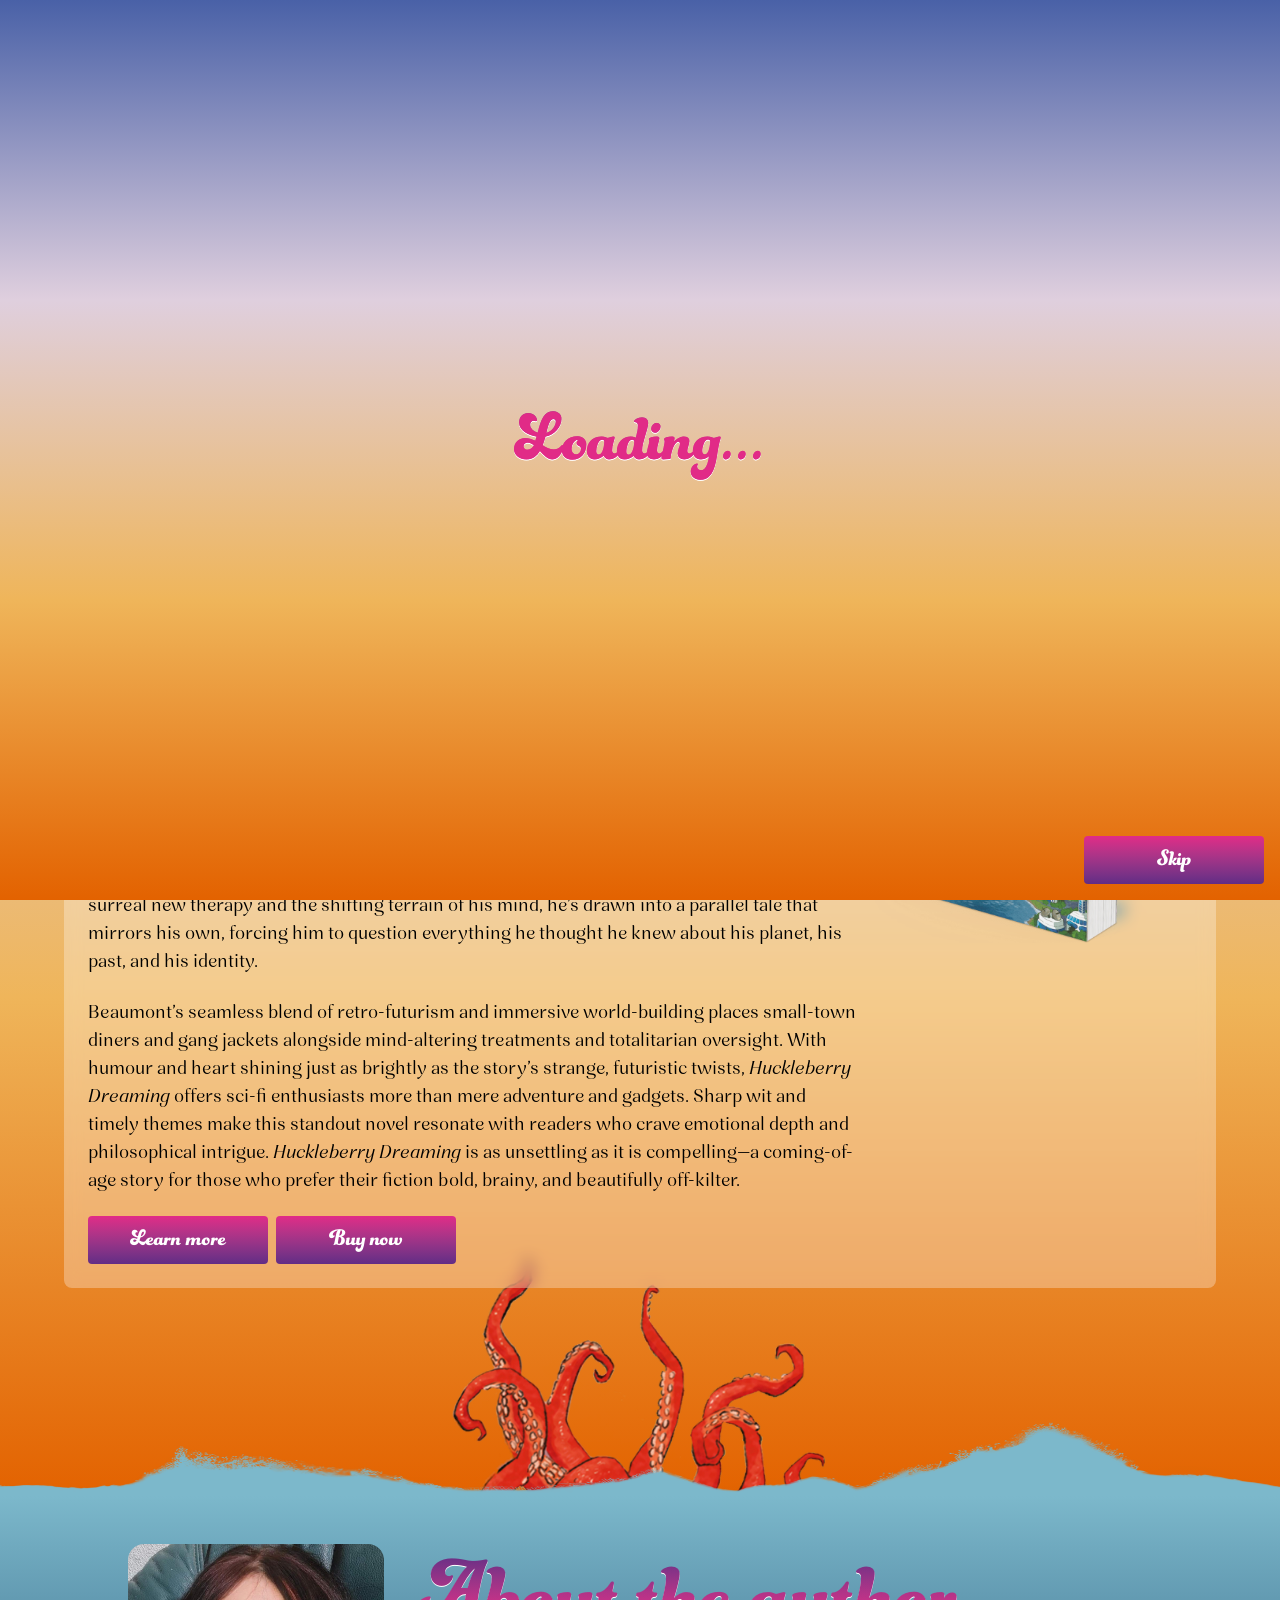
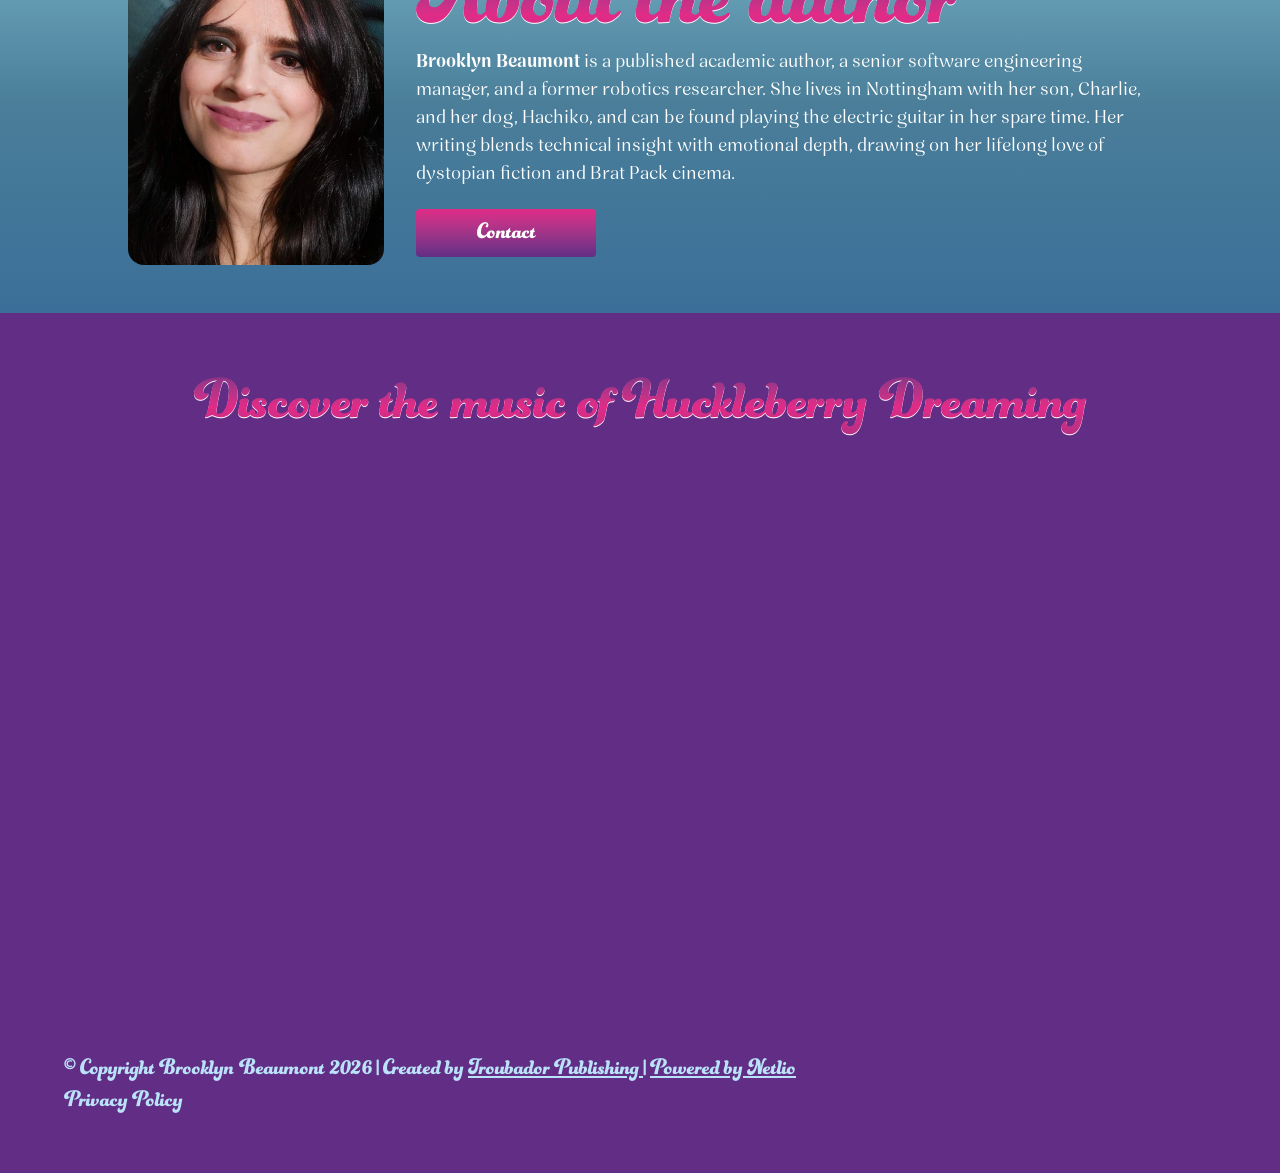
==== commit 7b1d2c32: "Relative paths for nuxt" ====
--- a/index.htm
+++ b/index.htm
@@ -3,14 +3,14 @@
 <link rel="stylesheet" href="kyd0acq.css">
 <style>/*! tailwindcss v4.1.11 | MIT License | https://tailwindcss.com */@layer properties{@supports ((-webkit-hyphens:none) and (not (margin-trim:inline))) or ((-moz-orient:inline) and (not (color:rgb(from red r g b)))){*,::backdrop,:after,:before{--tw-shadow:0 0 #0000;--tw-shadow-color:initial;--tw-shadow-alpha:100%;--tw-inset-shadow:0 0 #0000;--tw-inset-shadow-color:initial;--tw-inset-shadow-alpha:100%;--tw-ring-color:initial;--tw-ring-shadow:0 0 #0000;--tw-inset-ring-color:initial;--tw-inset-ring-shadow:0 0 #0000;--tw-ring-inset:initial;--tw-ring-offset-width:0px;--tw-ring-offset-color:#fff;--tw-ring-offset-shadow:0 0 #0000;--tw-backdrop-blur:initial;--tw-backdrop-brightness:initial;--tw-backdrop-contrast:initial;--tw-backdrop-grayscale:initial;--tw-backdrop-hue-rotate:initial;--tw-backdrop-invert:initial;--tw-backdrop-opacity:initial;--tw-backdrop-saturate:initial;--tw-backdrop-sepia:initial;--tw-gradient-position:initial;--tw-gradient-from:#0000;--tw-gradient-via:#0000;--tw-gradient-to:#0000;--tw-gradient-stops:initial;--tw-gradient-via-stops:initial;--tw-gradient-from-position:0%;--tw-gradient-via-position:50%;--tw-gradient-to-position:100%;--tw-blur:initial;--tw-brightness:initial;--tw-contrast:initial;--tw-grayscale:initial;--tw-hue-rotate:initial;--tw-invert:initial;--tw-opacity:initial;--tw-saturate:initial;--tw-sepia:initial;--tw-drop-shadow:initial;--tw-drop-shadow-color:initial;--tw-drop-shadow-alpha:100%;--tw-drop-shadow-size:initial;--tw-translate-x:0;--tw-translate-y:0;--tw-translate-z:0;--tw-scale-x:1;--tw-scale-y:1;--tw-scale-z:1;--tw-rotate-x:initial;--tw-rotate-y:initial;--tw-rotate-z:initial;--tw-skew-x:initial;--tw-skew-y:initial;--tw-space-y-reverse:0;--tw-space-x-reverse:0;--tw-divide-y-reverse:0;--tw-border-style:solid;--tw-leading:initial;--tw-font-weight:initial;--tw-tracking:initial;--tw-duration:initial}}}@layer theme{:host,:root{--font-sans:nave,ui-sans-serif,system-ui,sans-serif,"Apple Color Emoji","Segoe UI Emoji","Segoe UI Symbol","Noto Color Emoji";--font-serif:funkydori,ui-serif,Georgia,Cambria,"Times New Roman",Times,serif;--font-mono:ui-monospace,SFMono-Regular,Menlo,Monaco,Consolas,"Liberation Mono","Courier New",monospace;--color-red-500:oklch(63.7% .237 25.331);--color-yellow-400:oklch(85.2% .199 91.936);--color-slate-200:oklch(92.9% .013 255.508);--color-gray-200:oklch(92.8% .006 264.531);--color-gray-300:oklch(87.2% .01 258.338);--color-gray-500:oklch(55.1% .027 264.364);--color-gray-700:oklch(37.3% .034 259.733);--color-neutral-200:oklch(92.2% 0 0);--color-neutral-400:oklch(70.8% 0 0);--color-neutral-500:oklch(55.6% 0 0);--color-neutral-700:oklch(37.1% 0 0);--color-neutral-800:oklch(26.9% 0 0);--color-neutral-900:oklch(20.5% 0 0);--color-black:#000;--color-white:#fff;--spacing:.25rem;--container-xs:20rem;--container-md:28rem;--container-2xl:42rem;--container-3xl:48rem;--container-4xl:56rem;--container-5xl:64rem;--container-6xl:72rem;--container-7xl:96rem;--text-sm:.875rem;--text-sm--line-height:1.42857;--text-base:1rem;--text-base--line-height:1.5;--text-lg:1.125rem;--text-lg--line-height:1.55556;--text-xl:1.25rem;--text-xl--line-height:1.4;--text-2xl:1.5rem;--text-2xl--line-height:1.33333;--text-3xl:1.875rem;--text-3xl--line-height:1.2;--text-4xl:2.25rem;--text-4xl--line-height:1.11111;--text-5xl:3rem;--text-5xl--line-height:1;--text-6xl:3.75rem;--text-6xl--line-height:1;--text-7xl:4.5rem;--text-7xl--line-height:1;--text-8xl:6rem;--text-8xl--line-height:1;--text-9xl:8rem;--text-9xl--line-height:1;--font-weight-semibold:600;--font-weight-bold:700;--tracking-wider:.05em;--radius-sm:.25rem;--radius-md:.375rem;--radius-lg:.5rem;--radius-xl:.75rem;--radius-2xl:1rem;--blur-2xl:40px;--default-transition-duration:.15s;--default-transition-timing-function:cubic-bezier(.4,0,.2,1);--default-font-family:var(--font-sans);--default-mono-font-family:var(--font-mono);--color-accent:#e12b87;--color-primary:#622d85;--color-secondary:#bae3fa;--drop-shadow-text:0 1px 0 #fff;--z-index-fixed:1030;--z-index-modal-backdrop:1040;--z-index-modal:1050;--z-index-sidebar:1075;--z-index-transition-html:1110;--z-index-intro-transition:1150}}@layer base{*,::backdrop,:after,:before{border:0 solid;box-sizing:border-box;margin:0;padding:0}::file-selector-button{border:0 solid;box-sizing:border-box;margin:0;padding:0}:host,html{-webkit-text-size-adjust:100%;font-family:var(--default-font-family,ui-sans-serif,system-ui,sans-serif,"Apple Color Emoji","Segoe UI Emoji","Segoe UI Symbol","Noto Color Emoji");font-feature-settings:var(--default-font-feature-settings,normal);font-variation-settings:var(--default-font-variation-settings,normal);line-height:1.5;-moz-tab-size:4;-o-tab-size:4;tab-size:4;-webkit-tap-highlight-color:transparent}hr{border-top-width:1px;color:inherit;height:0}abbr:where([title]){-webkit-text-decoration:underline dotted;text-decoration:underline dotted}h1,h2,h3,h4,h5,h6{font-size:inherit;font-weight:inherit}a{color:inherit;-webkit-text-decoration:inherit;text-decoration:inherit}b,strong{font-weight:bolder}code,kbd,pre,samp{font-family:var(--default-mono-font-family,ui-monospace,SFMono-Regular,Menlo,Monaco,Consolas,"Liberation Mono","Courier New",monospace);font-feature-settings:var(--default-mono-font-feature-settings,normal);font-size:1em;font-variation-settings:var(--default-mono-font-variation-settings,normal)}small{font-size:80%}sub,sup{font-size:75%;line-height:0;position:relative;vertical-align:baseline}sub{bottom:-.25em}sup{top:-.5em}table{border-collapse:collapse;border-color:inherit;text-indent:0}:-moz-focusring{outline:auto}progress{vertical-align:baseline}summary{display:list-item}menu,ol,ul{list-style:none}audio,canvas,embed,iframe,img,object,svg,video{display:block;vertical-align:middle}img,video{height:auto;max-width:100%}button,input,optgroup,select,textarea{background-color:#0000;border-radius:0;color:inherit;font:inherit;font-feature-settings:inherit;font-variation-settings:inherit;letter-spacing:inherit;opacity:1}::file-selector-button{background-color:#0000;border-radius:0;color:inherit;font:inherit;font-feature-settings:inherit;font-variation-settings:inherit;letter-spacing:inherit;opacity:1}:where(select:is([multiple],[size])) optgroup{font-weight:bolder}:where(select:is([multiple],[size])) optgroup option{padding-inline-start:20px}::file-selector-button{margin-inline-end:4px}::-moz-placeholder{opacity:1}::placeholder{opacity:1}@supports (not (-webkit-appearance:-apple-pay-button)) or (contain-intrinsic-size:1px){::-moz-placeholder{color:currentColor}::placeholder{color:currentColor}@supports (color:color-mix(in lab,red,red)){::-moz-placeholder{color:color-mix(in oklab,currentcolor 50%,transparent)}::placeholder{color:color-mix(in oklab,currentcolor 50%,transparent)}}}textarea{resize:vertical}::-webkit-search-decoration{-webkit-appearance:none}::-webkit-date-and-time-value{min-height:1lh}::-webkit-datetime-edit,::-webkit-datetime-edit-year-field{padding-block:0}::-webkit-datetime-edit-day-field,::-webkit-datetime-edit-month-field{padding-block:0}::-webkit-datetime-edit-hour-field,::-webkit-datetime-edit-minute-field{padding-block:0}::-webkit-datetime-edit-millisecond-field,::-webkit-datetime-edit-second-field{padding-block:0}::-webkit-datetime-edit-meridiem-field{padding-block:0}:-moz-ui-invalid{box-shadow:none}button,input:where([type=button],[type=reset],[type=submit]){-webkit-appearance:button;-moz-appearance:button;appearance:button}::file-selector-button{-webkit-appearance:button;-moz-appearance:button;appearance:button}::-webkit-inner-spin-button,::-webkit-outer-spin-button{height:auto}[hidden]:where(:not([hidden=until-found])){display:none!important}[multiple],[type=date],[type=datetime-local],[type=email],[type=month],[type=number],[type=password],[type=search],[type=tel],[type=text],[type=time],[type=url],[type=week],input:where(:not([type])),select,textarea{-webkit-appearance:none;-moz-appearance:none;appearance:none;--tw-shadow:0 0 #0000;background-color:#fff;border-color:#6a7282;border-radius:0;border-width:1px;font-size:1rem;line-height:1.5rem;padding:.5rem .75rem}:is([type=text],input:where(:not([type])),[type=email],[type=url],[type=password],[type=number],[type=date],[type=datetime-local],[type=month],[type=search],[type=tel],[type=time],[type=week],[multiple],textarea,select):focus{outline-offset:2px;--tw-ring-inset:var(--tw-empty, );--tw-ring-offset-width:0px;--tw-ring-offset-color:#fff;--tw-ring-color:oklch(54.6% .245 262.881);--tw-ring-offset-shadow:var(--tw-ring-inset)0 0 0 var(--tw-ring-offset-width)var(--tw-ring-offset-color);--tw-ring-shadow:var(--tw-ring-inset)0 0 0 calc(1px + var(--tw-ring-offset-width))var(--tw-ring-color);border-color:#155dfc;box-shadow:var(--tw-ring-offset-shadow),var(--tw-ring-shadow),var(--tw-shadow);outline:2px solid #0000}input::-moz-placeholder,textarea::-moz-placeholder{color:#6a7282;opacity:1}input::placeholder,textarea::placeholder{color:#6a7282;opacity:1}::-webkit-datetime-edit-fields-wrapper{padding:0}::-webkit-date-and-time-value{min-height:1.5em;text-align:inherit}::-webkit-datetime-edit{display:inline-flex}::-webkit-datetime-edit,::-webkit-datetime-edit-year-field{padding-bottom:0;padding-top:0}::-webkit-datetime-edit-day-field,::-webkit-datetime-edit-month-field{padding-bottom:0;padding-top:0}::-webkit-datetime-edit-hour-field,::-webkit-datetime-edit-minute-field{padding-bottom:0;padding-top:0}::-webkit-datetime-edit-millisecond-field,::-webkit-datetime-edit-second-field{padding-bottom:0;padding-top:0}::-webkit-datetime-edit-meridiem-field{padding-bottom:0;padding-top:0}select{background-image:url("data:image/svg+xml;charset=utf-8,%3Csvg xmlns='http://www.w3.org/2000/svg' fill='none' viewBox='0 0 20 20'%3E%3Cpath stroke='oklch(55.1%25 0.027 264.364)' stroke-linecap='round' stroke-linejoin='round' stroke-width='1.5' d='m6 8 4 4 4-4'/%3E%3C/svg%3E");background-position:right .5rem center;background-repeat:no-repeat;background-size:1.5em 1.5em;padding-right:2.5rem;-webkit-print-color-adjust:exact;print-color-adjust:exact}[multiple],[size]:where(select:not([size="1"])){background-image:none;background-position:0 0;background-repeat:unset;background-size:initial;padding-right:.75rem;-webkit-print-color-adjust:unset;print-color-adjust:unset}[type=checkbox],[type=radio]{-webkit-appearance:none;-moz-appearance:none;appearance:none;color:#155dfc;-webkit-print-color-adjust:exact;print-color-adjust:exact;-webkit-user-select:none;-moz-user-select:none;user-select:none;vertical-align:middle;--tw-shadow:0 0 #0000;background-color:#fff;background-origin:border-box;border-color:#6a7282;border-width:1px;display:inline-block;flex-shrink:0;height:1rem;padding:0;width:1rem}[type=checkbox]{border-radius:0}[type=radio]{border-radius:100%}[type=checkbox]:focus,[type=radio]:focus{outline-offset:2px;--tw-ring-inset:var(--tw-empty, );--tw-ring-offset-width:2px;--tw-ring-offset-color:#fff;--tw-ring-color:oklch(54.6% .245 262.881);--tw-ring-offset-shadow:var(--tw-ring-inset)0 0 0 var(--tw-ring-offset-width)var(--tw-ring-offset-color);--tw-ring-shadow:var(--tw-ring-inset)0 0 0 calc(2px + var(--tw-ring-offset-width))var(--tw-ring-color);box-shadow:var(--tw-ring-offset-shadow),var(--tw-ring-shadow),var(--tw-shadow);outline:2px solid #0000}[type=checkbox]:checked,[type=radio]:checked{background-color:currentColor;background-position:50%;background-repeat:no-repeat;background-size:100% 100%;border-color:#0000}[type=checkbox]:checked{background-image:url("data:image/svg+xml;charset=utf-8,%3Csvg xmlns='http://www.w3.org/2000/svg' fill='%23fff' viewBox='0 0 16 16'%3E%3Cpath d='M12.207 4.793a1 1 0 0 1 0 1.414l-5 5a1 1 0 0 1-1.414 0l-2-2a1 1 0 0 1 1.414-1.414L6.5 9.086l4.293-4.293a1 1 0 0 1 1.414 0'/%3E%3C/svg%3E")}@media (forced-colors:active){[type=checkbox]:checked{-webkit-appearance:auto;-moz-appearance:auto;appearance:auto}}[type=radio]:checked{background-image:url("data:image/svg+xml;charset=utf-8,%3Csvg xmlns='http://www.w3.org/2000/svg' fill='%23fff' viewBox='0 0 16 16'%3E%3Ccircle cx='8' cy='8' r='3'/%3E%3C/svg%3E")}@media (forced-colors:active){[type=radio]:checked{-webkit-appearance:auto;-moz-appearance:auto;appearance:auto}}[type=checkbox]:checked:focus,[type=checkbox]:checked:hover,[type=radio]:checked:focus,[type=radio]:checked:hover{background-color:currentColor;border-color:#0000}[type=checkbox]:indeterminate{background-color:currentColor;background-image:url("data:image/svg+xml;charset=utf-8,%3Csvg xmlns='http://www.w3.org/2000/svg' fill='none' viewBox='0 0 16 16'%3E%3Cpath stroke='%23fff' stroke-linecap='round' stroke-linejoin='round' stroke-width='2' d='M4 8h8'/%3E%3C/svg%3E");background-position:50%;background-repeat:no-repeat;background-size:100% 100%;border-color:#0000}@media (forced-colors:active){[type=checkbox]:indeterminate{-webkit-appearance:auto;-moz-appearance:auto;appearance:auto}}[type=checkbox]:indeterminate:focus,[type=checkbox]:indeterminate:hover{background-color:currentColor;border-color:#0000}[type=file]{background:unset;border-color:inherit;border-radius:0;border-width:0;font-size:unset;line-height:inherit;padding:0}[type=file]:focus{outline:1px solid buttontext;outline:1px auto -webkit-focus-ring-color}}@layer components;@layer utilities{.pointer-events-none{pointer-events:none}.sr-only{clip:rect(0,0,0,0);border-width:0;height:1px;margin:-1px;overflow:hidden;padding:0;position:absolute;white-space:nowrap;width:1px}.page-container{margin-inline:auto;max-width:var(--container-7xl);padding-block:calc(var(--spacing)*6);padding-inline:calc(var(--spacing)*3);position:relative}@media (min-width:500px){.page-container{padding-inline:calc(var(--spacing)*4)}}@media (min-width:40rem){.page-container{padding-block:calc(var(--spacing)*12);padding-inline:calc(var(--spacing)*6)}}@media (min-width:48rem){.page-container{padding-inline:calc(var(--spacing)*8)}}@media (min-width:64rem){.page-container{padding-inline:calc(var(--spacing)*16)}}.page-container{padding-bottom:calc(var(--spacing)*6);padding-top:calc(var(--spacing)*20)}@media (min-width:40rem){.page-container{padding-bottom:calc(var(--spacing)*12);padding-top:calc(var(--spacing)*32)}}@media (min-width:48rem){.page-container{padding-top:calc(var(--spacing)*40)}}.layout-container{margin-inline:auto;max-width:var(--container-7xl);padding-block:calc(var(--spacing)*6);padding-inline:calc(var(--spacing)*3);position:relative}@media (min-width:500px){.layout-container{padding-inline:calc(var(--spacing)*4)}}@media (min-width:40rem){.layout-container{padding-block:calc(var(--spacing)*12);padding-inline:calc(var(--spacing)*6)}}@media (min-width:48rem){.layout-container{padding-inline:calc(var(--spacing)*8)}}@media (min-width:64rem){.layout-container{padding-inline:calc(var(--spacing)*16)}}.pag-btn{color:var(--color-neutral-800);cursor:pointer;height:calc(var(--spacing)*12);width:calc(var(--spacing)*10);--tw-ring-shadow:var(--tw-ring-inset,)0 0 0 calc(1px + var(--tw-ring-offset-width))var(--tw-ring-color,currentcolor);box-shadow:var(--tw-inset-shadow),var(--tw-inset-ring-shadow),var(--tw-ring-offset-shadow),var(--tw-ring-shadow),var(--tw-shadow);--tw-ring-color:var(--color-neutral-200);--tw-ring-inset:inset;align-items:center;display:inline-flex;justify-content:center;position:relative}.pag-btn:disabled{cursor:not-allowed}.absolute{position:absolute}.fixed{position:fixed}.relative{position:relative}.sticky{position:sticky}.inset-0{inset:calc(var(--spacing)*0)}.top-0{top:calc(var(--spacing)*0)}.top-1\/2{top:50%}.top-1\/3{top:33.3333%}.top-1\/4{top:25%}.top-2\/3{top:66.6667%}.top-4{top:calc(var(--spacing)*4)}.top-16{top:calc(var(--spacing)*16)}.right-0{right:calc(var(--spacing)*0)}.right-1{right:calc(var(--spacing)*1)}.right-2\/3{right:66.6667%}.right-4{right:calc(var(--spacing)*4)}.right-8{right:calc(var(--spacing)*8)}.bottom-0{bottom:calc(var(--spacing)*0)}.bottom-2{bottom:calc(var(--spacing)*2)}.bottom-4{bottom:calc(var(--spacing)*4)}.left-0{left:calc(var(--spacing)*0)}.left-1{left:calc(var(--spacing)*1)}.left-1\/2{left:50%}.left-1\/3{left:33.3333%}.isolate{isolation:isolate}.z-10{z-index:10}.z-50{z-index:50}.z-fixed{z-index:var(--z-index-fixed)}.z-intro-transition{z-index:var(--z-index-intro-transition)}.z-modal{z-index:var(--z-index-modal)}.z-modal-backdrop{z-index:var(--z-index-modal-backdrop)}.z-sidebar{z-index:var(--z-index-sidebar)}.z-transition-html{z-index:var(--z-index-transition-html)}.container{width:100%}@media (min-width:500px){.container{max-width:500px}}@media (min-width:40rem){.container{max-width:40rem}}@media (min-width:48rem){.container{max-width:48rem}}@media (min-width:64rem){.container{max-width:64rem}}@media (min-width:80rem){.container{max-width:80rem}}@media (min-width:96rem){.container{max-width:96rem}}.-mx-\[0\.1rem\]{margin-inline:-.1rem}.mx-4{margin-inline:calc(var(--spacing)*4)}.mx-auto{margin-inline:auto}.text-input{border-radius:var(--radius-md);margin-block:calc(var(--spacing)*4);--tw-border-style:none;border-style:none;display:block;font-size:var(--text-lg);line-height:var(--tw-leading,var(--text-lg--line-height));padding:calc(var(--spacing)*3);width:100%}.text-input::-moz-placeholder{color:var(--color-neutral-500)}.text-input::placeholder{color:var(--color-neutral-500)}.text-input{caret-color:var(--color-accent);--tw-ring-shadow:var(--tw-ring-inset,)0 0 0 calc(1px + var(--tw-ring-offset-width))var(--tw-ring-color,currentcolor);box-shadow:var(--tw-inset-shadow),var(--tw-inset-ring-shadow),var(--tw-ring-offset-shadow),var(--tw-ring-shadow),var(--tw-shadow);--tw-ring-color:var(--color-neutral-200)}.text-input:focus{--tw-ring-color:var(--color-accent);--tw-outline-style:none;outline-style:none}@media (forced-colors:active){.text-input:focus{outline:2px solid #0000;outline-offset:2px}}.my-3{margin-block:calc(var(--spacing)*3)}.caption{color:var(--tw-prose-body);max-width:65ch}.caption :where(p):not(:where([class~=not-prose],[class~=not-prose] *)){margin-bottom:1.25em;margin-top:1.25em}.caption :where([class~=lead]):not(:where([class~=not-prose],[class~=not-prose] *)){color:var(--tw-prose-lead);font-size:1.25em;line-height:1.6;margin-bottom:1.2em;margin-top:1.2em}.caption :where(a):not(:where([class~=not-prose],[class~=not-prose] *)){color:var(--tw-prose-links);font-weight:500;text-decoration:underline}.caption :where(strong):not(:where([class~=not-prose],[class~=not-prose] *)){color:var(--tw-prose-bold);font-weight:600}.caption :where(a strong):not(:where([class~=not-prose],[class~=not-prose] *)),.caption :where(blockquote strong):not(:where([class~=not-prose],[class~=not-prose] *)),.caption :where(thead th strong):not(:where([class~=not-prose],[class~=not-prose] *)){color:inherit}.caption :where(ol):not(:where([class~=not-prose],[class~=not-prose] *)){list-style-type:decimal;margin-bottom:1.25em;margin-top:1.25em;padding-inline-start:1.625em}.caption :where(ol[type=A]):not(:where([class~=not-prose],[class~=not-prose] *)){list-style-type:upper-alpha}.caption :where(ol[type=a]):not(:where([class~=not-prose],[class~=not-prose] *)){list-style-type:lower-alpha}.caption :where(ol[type=A s]):not(:where([class~=not-prose],[class~=not-prose] *)){list-style-type:upper-alpha}.caption :where(ol[type=a s]):not(:where([class~=not-prose],[class~=not-prose] *)){list-style-type:lower-alpha}.caption :where(ol[type=I]):not(:where([class~=not-prose],[class~=not-prose] *)){list-style-type:upper-roman}.caption :where(ol[type=i]):not(:where([class~=not-prose],[class~=not-prose] *)){list-style-type:lower-roman}.caption :where(ol[type=I s]):not(:where([class~=not-prose],[class~=not-prose] *)){list-style-type:upper-roman}.caption :where(ol[type=i s]):not(:where([class~=not-prose],[class~=not-prose] *)){list-style-type:lower-roman}.caption :where(ol[type="1"]):not(:where([class~=not-prose],[class~=not-prose] *)){list-style-type:decimal}.caption :where(ul):not(:where([class~=not-prose],[class~=not-prose] *)){list-style-type:disc;margin-bottom:1.25em;margin-top:1.25em;padding-inline-start:1.625em}.caption :where(ol>li):not(:where([class~=not-prose],[class~=not-prose] *))::marker{color:var(--tw-prose-counters);font-weight:400}.caption :where(ul>li):not(:where([class~=not-prose],[class~=not-prose] *))::marker{color:var(--tw-prose-bullets)}.caption :where(dt):not(:where([class~=not-prose],[class~=not-prose] *)){color:var(--tw-prose-headings);font-weight:600;margin-top:1.25em}.caption :where(hr):not(:where([class~=not-prose],[class~=not-prose] *)){border-color:var(--tw-prose-hr);border-top-width:1px;margin-bottom:3em;margin-top:3em}.caption :where(blockquote):not(:where([class~=not-prose],[class~=not-prose] *)){border-inline-start-color:var(--tw-prose-quote-borders);border-inline-start-width:.25rem;color:var(--tw-prose-quotes);font-style:italic;font-weight:500;margin-bottom:1.6em;margin-top:1.6em;padding-inline-start:1em;quotes:"“""”""‘""’"}.caption :where(blockquote p:first-of-type):not(:where([class~=not-prose],[class~=not-prose] *)):before{content:open-quote}.caption :where(blockquote p:last-of-type):not(:where([class~=not-prose],[class~=not-prose] *)):after{content:close-quote}.caption :where(h1):not(:where([class~=not-prose],[class~=not-prose] *)){color:var(--tw-prose-headings);font-size:2.25em;font-weight:800;line-height:1.11111;margin-bottom:.888889em;margin-top:0}.caption :where(h1 strong):not(:where([class~=not-prose],[class~=not-prose] *)){color:inherit;font-weight:900}.caption :where(h2):not(:where([class~=not-prose],[class~=not-prose] *)){color:var(--tw-prose-headings);font-size:1.5em;font-weight:700;line-height:1.33333;margin-bottom:1em;margin-top:2em}.caption :where(h2 strong):not(:where([class~=not-prose],[class~=not-prose] *)){color:inherit;font-weight:800}.caption :where(h3):not(:where([class~=not-prose],[class~=not-prose] *)){color:var(--tw-prose-headings);font-size:1.25em;font-weight:600;line-height:1.6;margin-bottom:.6em;margin-top:1.6em}.caption :where(h3 strong):not(:where([class~=not-prose],[class~=not-prose] *)){color:inherit;font-weight:700}.caption :where(h4):not(:where([class~=not-prose],[class~=not-prose] *)){color:var(--tw-prose-headings);font-weight:600;line-height:1.5;margin-bottom:.5em;margin-top:1.5em}.caption :where(h4 strong):not(:where([class~=not-prose],[class~=not-prose] *)){color:inherit;font-weight:700}.caption :where(img):not(:where([class~=not-prose],[class~=not-prose] *)){margin-bottom:2em;margin-top:2em}.caption :where(picture):not(:where([class~=not-prose],[class~=not-prose] *)){display:block;margin-bottom:2em;margin-top:2em}.caption :where(video):not(:where([class~=not-prose],[class~=not-prose] *)){margin-bottom:2em;margin-top:2em}.caption :where(kbd):not(:where([class~=not-prose],[class~=not-prose] *)){border-radius:.3125rem;box-shadow:0 0 0 1px rgb(var(--tw-prose-kbd-shadows)/10%),0 3px rgb(var(--tw-prose-kbd-shadows)/10%);color:var(--tw-prose-kbd);font-family:inherit;font-size:.875em;font-weight:500;padding-inline-end:.375em;padding-bottom:.1875em;padding-top:.1875em;padding-inline-start:.375em}.caption :where(code):not(:where([class~=not-prose],[class~=not-prose] *)){color:var(--tw-prose-code);font-size:.875em;font-weight:600}.caption :where(code):not(:where([class~=not-prose],[class~=not-prose] *)):after,.caption :where(code):not(:where([class~=not-prose],[class~=not-prose] *)):before{content:"`"}.caption :where(a code):not(:where([class~=not-prose],[class~=not-prose] *)),.caption :where(h1 code):not(:where([class~=not-prose],[class~=not-prose] *)){color:inherit}.caption :where(h2 code):not(:where([class~=not-prose],[class~=not-prose] *)){color:inherit;font-size:.875em}.caption :where(h3 code):not(:where([class~=not-prose],[class~=not-prose] *)){color:inherit;font-size:.9em}.caption :where(blockquote code):not(:where([class~=not-prose],[class~=not-prose] *)),.caption :where(h4 code):not(:where([class~=not-prose],[class~=not-prose] *)),.caption :where(thead th code):not(:where([class~=not-prose],[class~=not-prose] *)){color:inherit}.caption :where(pre):not(:where([class~=not-prose],[class~=not-prose] *)){background-color:var(--tw-prose-pre-bg);border-radius:.375rem;color:var(--tw-prose-pre-code);font-size:.875em;font-weight:400;line-height:1.71429;margin-bottom:1.71429em;margin-top:1.71429em;overflow-x:auto;padding-inline-end:1.14286em;padding-bottom:.857143em;padding-top:.857143em;padding-inline-start:1.14286em}.caption :where(pre code):not(:where([class~=not-prose],[class~=not-prose] *)){background-color:#0000;border-radius:0;border-width:0;color:inherit;font-family:inherit;font-size:inherit;font-weight:inherit;line-height:inherit;padding:0}.caption :where(pre code):not(:where([class~=not-prose],[class~=not-prose] *)):after,.caption :where(pre code):not(:where([class~=not-prose],[class~=not-prose] *)):before{content:none}.caption :where(table):not(:where([class~=not-prose],[class~=not-prose] *)){font-size:.875em;line-height:1.71429;margin-bottom:2em;margin-top:2em;table-layout:auto;width:100%}.caption :where(thead):not(:where([class~=not-prose],[class~=not-prose] *)){border-bottom-color:var(--tw-prose-th-borders);border-bottom-width:1px}.caption :where(thead th):not(:where([class~=not-prose],[class~=not-prose] *)){color:var(--tw-prose-headings);font-weight:600;padding-inline-end:.571429em;padding-bottom:.571429em;padding-inline-start:.571429em;vertical-align:bottom}.caption :where(tbody tr):not(:where([class~=not-prose],[class~=not-prose] *)){border-bottom-color:var(--tw-prose-td-borders);border-bottom-width:1px}.caption :where(tbody tr:last-child):not(:where([class~=not-prose],[class~=not-prose] *)){border-bottom-width:0}.caption :where(tbody td):not(:where([class~=not-prose],[class~=not-prose] *)){vertical-align:baseline}.caption :where(tfoot):not(:where([class~=not-prose],[class~=not-prose] *)){border-top-color:var(--tw-prose-th-borders);border-top-width:1px}.caption :where(tfoot td):not(:where([class~=not-prose],[class~=not-prose] *)){vertical-align:top}.caption :where(th,td):not(:where([class~=not-prose],[class~=not-prose] *)){text-align:start}.caption :where(figure>*):not(:where([class~=not-prose],[class~=not-prose] *)){margin-bottom:0;margin-top:0}.caption :where(figcaption):not(:where([class~=not-prose],[class~=not-prose] *)){color:var(--tw-prose-captions);font-size:.875em;line-height:1.42857;margin-top:.857143em}.caption{--tw-prose-body:oklch(37.3% .034 259.733);--tw-prose-headings:oklch(21% .034 264.665);--tw-prose-lead:oklch(44.6% .03 256.802);--tw-prose-links:oklch(21% .034 264.665);--tw-prose-bold:oklch(21% .034 264.665);--tw-prose-counters:oklch(55.1% .027 264.364);--tw-prose-bullets:oklch(87.2% .01 258.338);--tw-prose-hr:oklch(92.8% .006 264.531);--tw-prose-quotes:oklch(21% .034 264.665);--tw-prose-quote-borders:oklch(92.8% .006 264.531);--tw-prose-captions:oklch(55.1% .027 264.364);--tw-prose-kbd:oklch(21% .034 264.665);--tw-prose-kbd-shadows:NaN NaN NaN;--tw-prose-code:oklch(21% .034 264.665);--tw-prose-pre-code:oklch(92.8% .006 264.531);--tw-prose-pre-bg:oklch(27.8% .033 256.848);--tw-prose-th-borders:oklch(87.2% .01 258.338);--tw-prose-td-borders:oklch(92.8% .006 264.531);--tw-prose-invert-body:oklch(87.2% .01 258.338);--tw-prose-invert-headings:#fff;--tw-prose-invert-lead:oklch(70.7% .022 261.325);--tw-prose-invert-links:#fff;--tw-prose-invert-bold:#fff;--tw-prose-invert-counters:oklch(70.7% .022 261.325);--tw-prose-invert-bullets:oklch(44.6% .03 256.802);--tw-prose-invert-hr:oklch(37.3% .034 259.733);--tw-prose-invert-quotes:oklch(96.7% .003 264.542);--tw-prose-invert-quote-borders:oklch(37.3% .034 259.733);--tw-prose-invert-captions:oklch(70.7% .022 261.325);--tw-prose-invert-kbd:#fff;--tw-prose-invert-kbd-shadows:255 255 255;--tw-prose-invert-code:#fff;--tw-prose-invert-pre-code:oklch(87.2% .01 258.338);--tw-prose-invert-pre-bg:#00000080;--tw-prose-invert-th-borders:oklch(44.6% .03 256.802);--tw-prose-invert-td-borders:oklch(37.3% .034 259.733);font-size:1rem;line-height:1.75}.caption :where(picture>img):not(:where([class~=not-prose],[class~=not-prose] *)){margin-bottom:0;margin-top:0}.caption :where(li):not(:where([class~=not-prose],[class~=not-prose] *)){margin-bottom:.5em;margin-top:.5em}.caption :where(ol>li):not(:where([class~=not-prose],[class~=not-prose] *)),.caption :where(ul>li):not(:where([class~=not-prose],[class~=not-prose] *)){padding-inline-start:.375em}.caption :where(.prose>ul>li p):not(:where([class~=not-prose],[class~=not-prose] *)){margin-bottom:.75em;margin-top:.75em}.caption :where(.prose>ul>li>p:first-child):not(:where([class~=not-prose],[class~=not-prose] *)){margin-top:1.25em}.caption :where(.prose>ul>li>p:last-child):not(:where([class~=not-prose],[class~=not-prose] *)){margin-bottom:1.25em}.caption :where(.prose>ol>li>p:first-child):not(:where([class~=not-prose],[class~=not-prose] *)){margin-top:1.25em}.caption :where(.prose>ol>li>p:last-child):not(:where([class~=not-prose],[class~=not-prose] *)){margin-bottom:1.25em}.caption :where(ul ul,ul ol,ol ul,ol ol):not(:where([class~=not-prose],[class~=not-prose] *)){margin-bottom:.75em;margin-top:.75em}.caption :where(dl):not(:where([class~=not-prose],[class~=not-prose] *)){margin-bottom:1.25em;margin-top:1.25em}.caption :where(dd):not(:where([class~=not-prose],[class~=not-prose] *)){margin-top:.5em;padding-inline-start:1.625em}.caption :where(h2+*):not(:where([class~=not-prose],[class~=not-prose] *)),.caption :where(h3+*):not(:where([class~=not-prose],[class~=not-prose] *)),.caption :where(h4+*):not(:where([class~=not-prose],[class~=not-prose] *)),.caption :where(hr+*):not(:where([class~=not-prose],[class~=not-prose] *)){margin-top:0}.caption :where(thead th:first-child):not(:where([class~=not-prose],[class~=not-prose] *)){padding-inline-start:0}.caption :where(thead th:last-child):not(:where([class~=not-prose],[class~=not-prose] *)){padding-inline-end:0}.caption :where(tbody td,tfoot td):not(:where([class~=not-prose],[class~=not-prose] *)){padding-inline-end:.571429em;padding-bottom:.571429em;padding-top:.571429em;padding-inline-start:.571429em}.caption :where(tbody td:first-child,tfoot td:first-child):not(:where([class~=not-prose],[class~=not-prose] *)){padding-inline-start:0}.caption :where(tbody td:last-child,tfoot td:last-child):not(:where([class~=not-prose],[class~=not-prose] *)){padding-inline-end:0}.caption :where(figure):not(:where([class~=not-prose],[class~=not-prose] *)){margin-bottom:2em;margin-top:2em}.caption :where(.prose>:first-child):not(:where([class~=not-prose],[class~=not-prose] *)){margin-top:0}.caption :where(.prose>:last-child):not(:where([class~=not-prose],[class~=not-prose] *)){margin-bottom:0}.caption{color:var(--color-black);max-width:var(--container-3xl)}.caption ::marker{color:var(--color-accent)}.caption::marker{color:var(--color-accent)}.caption ::-webkit-details-marker,.caption::-webkit-details-marker{color:var(--color-accent)}.caption :where(h1,h2,h3,h4,h5,h6,th):not(:where([class~=not-prose],[class~=not-prose] *)){color:var(--color-neutral-900);font-family:var(--font-serif);text-transform:uppercase}.caption :where(a):not(:where([class~=not-prose],[class~=not-prose] *)){color:var(--color-accent)}.caption :where(strong):not(:where([class~=not-prose],[class~=not-prose] *)){color:var(--color-neutral-900)}.caption{color:var(--color-neutral-400);font-size:var(--text-base);font-style:italic;line-height:var(--tw-leading,var(--text-base--line-height))}.body{color:var(--tw-prose-body);max-width:65ch}.body :where(p):not(:where([class~=not-prose],[class~=not-prose] *)){margin-bottom:1.25em;margin-top:1.25em}.body :where([class~=lead]):not(:where([class~=not-prose],[class~=not-prose] *)){color:var(--tw-prose-lead);font-size:1.25em;line-height:1.6;margin-bottom:1.2em;margin-top:1.2em}.body :where(a):not(:where([class~=not-prose],[class~=not-prose] *)){color:var(--tw-prose-links);font-weight:500;text-decoration:underline}.body :where(strong):not(:where([class~=not-prose],[class~=not-prose] *)){color:var(--tw-prose-bold);font-weight:600}.body :where(a strong):not(:where([class~=not-prose],[class~=not-prose] *)),.body :where(blockquote strong):not(:where([class~=not-prose],[class~=not-prose] *)),.body :where(thead th strong):not(:where([class~=not-prose],[class~=not-prose] *)){color:inherit}.body :where(ol):not(:where([class~=not-prose],[class~=not-prose] *)){list-style-type:decimal;margin-bottom:1.25em;margin-top:1.25em;padding-inline-start:1.625em}.body :where(ol[type=A]):not(:where([class~=not-prose],[class~=not-prose] *)){list-style-type:upper-alpha}.body :where(ol[type=a]):not(:where([class~=not-prose],[class~=not-prose] *)){list-style-type:lower-alpha}.body :where(ol[type=A s]):not(:where([class~=not-prose],[class~=not-prose] *)){list-style-type:upper-alpha}.body :where(ol[type=a s]):not(:where([class~=not-prose],[class~=not-prose] *)){list-style-type:lower-alpha}.body :where(ol[type=I]):not(:where([class~=not-prose],[class~=not-prose] *)){list-style-type:upper-roman}.body :where(ol[type=i]):not(:where([class~=not-prose],[class~=not-prose] *)){list-style-type:lower-roman}.body :where(ol[type=I s]):not(:where([class~=not-prose],[class~=not-prose] *)){list-style-type:upper-roman}.body :where(ol[type=i s]):not(:where([class~=not-prose],[class~=not-prose] *)){list-style-type:lower-roman}.body :where(ol[type="1"]):not(:where([class~=not-prose],[class~=not-prose] *)){list-style-type:decimal}.body :where(ul):not(:where([class~=not-prose],[class~=not-prose] *)){list-style-type:disc;margin-bottom:1.25em;margin-top:1.25em;padding-inline-start:1.625em}.body :where(ol>li):not(:where([class~=not-prose],[class~=not-prose] *))::marker{color:var(--tw-prose-counters);font-weight:400}.body :where(ul>li):not(:where([class~=not-prose],[class~=not-prose] *))::marker{color:var(--tw-prose-bullets)}.body :where(dt):not(:where([class~=not-prose],[class~=not-prose] *)){color:var(--tw-prose-headings);font-weight:600;margin-top:1.25em}.body :where(hr):not(:where([class~=not-prose],[class~=not-prose] *)){border-color:var(--tw-prose-hr);border-top-width:1px;margin-bottom:3em;margin-top:3em}.body :where(blockquote):not(:where([class~=not-prose],[class~=not-prose] *)){border-inline-start-color:var(--tw-prose-quote-borders);border-inline-start-width:.25rem;color:var(--tw-prose-quotes);font-style:italic;font-weight:500;margin-bottom:1.6em;margin-top:1.6em;padding-inline-start:1em;quotes:"“""”""‘""’"}.body :where(blockquote p:first-of-type):not(:where([class~=not-prose],[class~=not-prose] *)):before{content:open-quote}.body :where(blockquote p:last-of-type):not(:where([class~=not-prose],[class~=not-prose] *)):after{content:close-quote}.body :where(h1):not(:where([class~=not-prose],[class~=not-prose] *)){color:var(--tw-prose-headings);font-size:2.25em;font-weight:800;line-height:1.11111;margin-bottom:.888889em;margin-top:0}.body :where(h1 strong):not(:where([class~=not-prose],[class~=not-prose] *)){color:inherit;font-weight:900}.body :where(h2):not(:where([class~=not-prose],[class~=not-prose] *)){color:var(--tw-prose-headings);font-size:1.5em;font-weight:700;line-height:1.33333;margin-bottom:1em;margin-top:2em}.body :where(h2 strong):not(:where([class~=not-prose],[class~=not-prose] *)){color:inherit;font-weight:800}.body :where(h3):not(:where([class~=not-prose],[class~=not-prose] *)){color:var(--tw-prose-headings);font-size:1.25em;font-weight:600;line-height:1.6;margin-bottom:.6em;margin-top:1.6em}.body :where(h3 strong):not(:where([class~=not-prose],[class~=not-prose] *)){color:inherit;font-weight:700}.body :where(h4):not(:where([class~=not-prose],[class~=not-prose] *)){color:var(--tw-prose-headings);font-weight:600;line-height:1.5;margin-bottom:.5em;margin-top:1.5em}.body :where(h4 strong):not(:where([class~=not-prose],[class~=not-prose] *)){color:inherit;font-weight:700}.body :where(img):not(:where([class~=not-prose],[class~=not-prose] *)){margin-bottom:2em;margin-top:2em}.body :where(picture):not(:where([class~=not-prose],[class~=not-prose] *)){display:block;margin-bottom:2em;margin-top:2em}.body :where(video):not(:where([class~=not-prose],[class~=not-prose] *)){margin-bottom:2em;margin-top:2em}.body :where(kbd):not(:where([class~=not-prose],[class~=not-prose] *)){border-radius:.3125rem;box-shadow:0 0 0 1px rgb(var(--tw-prose-kbd-shadows)/10%),0 3px rgb(var(--tw-prose-kbd-shadows)/10%);color:var(--tw-prose-kbd);font-family:inherit;font-size:.875em;font-weight:500;padding-inline-end:.375em;padding-bottom:.1875em;padding-top:.1875em;padding-inline-start:.375em}.body :where(code):not(:where([class~=not-prose],[class~=not-prose] *)){color:var(--tw-prose-code);font-size:.875em;font-weight:600}.body :where(code):not(:where([class~=not-prose],[class~=not-prose] *)):after,.body :where(code):not(:where([class~=not-prose],[class~=not-prose] *)):before{content:"`"}.body :where(a code):not(:where([class~=not-prose],[class~=not-prose] *)),.body :where(h1 code):not(:where([class~=not-prose],[class~=not-prose] *)){color:inherit}.body :where(h2 code):not(:where([class~=not-prose],[class~=not-prose] *)){color:inherit;font-size:.875em}.body :where(h3 code):not(:where([class~=not-prose],[class~=not-prose] *)){color:inherit;font-size:.9em}.body :where(blockquote code):not(:where([class~=not-prose],[class~=not-prose] *)),.body :where(h4 code):not(:where([class~=not-prose],[class~=not-prose] *)),.body :where(thead th code):not(:where([class~=not-prose],[class~=not-prose] *)){color:inherit}.body :where(pre):not(:where([class~=not-prose],[class~=not-prose] *)){background-color:var(--tw-prose-pre-bg);border-radius:.375rem;color:var(--tw-prose-pre-code);font-size:.875em;font-weight:400;line-height:1.71429;margin-bottom:1.71429em;margin-top:1.71429em;overflow-x:auto;padding-inline-end:1.14286em;padding-bottom:.857143em;padding-top:.857143em;padding-inline-start:1.14286em}.body :where(pre code):not(:where([class~=not-prose],[class~=not-prose] *)){background-color:#0000;border-radius:0;border-width:0;color:inherit;font-family:inherit;font-size:inherit;font-weight:inherit;line-height:inherit;padding:0}.body :where(pre code):not(:where([class~=not-prose],[class~=not-prose] *)):after,.body :where(pre code):not(:where([class~=not-prose],[class~=not-prose] *)):before{content:none}.body :where(table):not(:where([class~=not-prose],[class~=not-prose] *)){font-size:.875em;line-height:1.71429;margin-bottom:2em;margin-top:2em;table-layout:auto;width:100%}.body :where(thead):not(:where([class~=not-prose],[class~=not-prose] *)){border-bottom-color:var(--tw-prose-th-borders);border-bottom-width:1px}.body :where(thead th):not(:where([class~=not-prose],[class~=not-prose] *)){color:var(--tw-prose-headings);font-weight:600;padding-inline-end:.571429em;padding-bottom:.571429em;padding-inline-start:.571429em;vertical-align:bottom}.body :where(tbody tr):not(:where([class~=not-prose],[class~=not-prose] *)){border-bottom-color:var(--tw-prose-td-borders);border-bottom-width:1px}.body :where(tbody tr:last-child):not(:where([class~=not-prose],[class~=not-prose] *)){border-bottom-width:0}.body :where(tbody td):not(:where([class~=not-prose],[class~=not-prose] *)){vertical-align:baseline}.body :where(tfoot):not(:where([class~=not-prose],[class~=not-prose] *)){border-top-color:var(--tw-prose-th-borders);border-top-width:1px}.body :where(tfoot td):not(:where([class~=not-prose],[class~=not-prose] *)){vertical-align:top}.body :where(th,td):not(:where([class~=not-prose],[class~=not-prose] *)){text-align:start}.body :where(figure>*):not(:where([class~=not-prose],[class~=not-prose] *)){margin-bottom:0;margin-top:0}.body :where(figcaption):not(:where([class~=not-prose],[class~=not-prose] *)){color:var(--tw-prose-captions);font-size:.875em;line-height:1.42857;margin-top:.857143em}.body{--tw-prose-body:oklch(37.3% .034 259.733);--tw-prose-headings:oklch(21% .034 264.665);--tw-prose-lead:oklch(44.6% .03 256.802);--tw-prose-links:oklch(21% .034 264.665);--tw-prose-bold:oklch(21% .034 264.665);--tw-prose-counters:oklch(55.1% .027 264.364);--tw-prose-bullets:oklch(87.2% .01 258.338);--tw-prose-hr:oklch(92.8% .006 264.531);--tw-prose-quotes:oklch(21% .034 264.665);--tw-prose-quote-borders:oklch(92.8% .006 264.531);--tw-prose-captions:oklch(55.1% .027 264.364);--tw-prose-kbd:oklch(21% .034 264.665);--tw-prose-kbd-shadows:NaN NaN NaN;--tw-prose-code:oklch(21% .034 264.665);--tw-prose-pre-code:oklch(92.8% .006 264.531);--tw-prose-pre-bg:oklch(27.8% .033 256.848);--tw-prose-th-borders:oklch(87.2% .01 258.338);--tw-prose-td-borders:oklch(92.8% .006 264.531);--tw-prose-invert-body:oklch(87.2% .01 258.338);--tw-prose-invert-headings:#fff;--tw-prose-invert-lead:oklch(70.7% .022 261.325);--tw-prose-invert-links:#fff;--tw-prose-invert-bold:#fff;--tw-prose-invert-counters:oklch(70.7% .022 261.325);--tw-prose-invert-bullets:oklch(44.6% .03 256.802);--tw-prose-invert-hr:oklch(37.3% .034 259.733);--tw-prose-invert-quotes:oklch(96.7% .003 264.542);--tw-prose-invert-quote-borders:oklch(37.3% .034 259.733);--tw-prose-invert-captions:oklch(70.7% .022 261.325);--tw-prose-invert-kbd:#fff;--tw-prose-invert-kbd-shadows:255 255 255;--tw-prose-invert-code:#fff;--tw-prose-invert-pre-code:oklch(87.2% .01 258.338);--tw-prose-invert-pre-bg:#00000080;--tw-prose-invert-th-borders:oklch(44.6% .03 256.802);--tw-prose-invert-td-borders:oklch(37.3% .034 259.733);font-size:1rem;line-height:1.75}.body :where(picture>img):not(:where([class~=not-prose],[class~=not-prose] *)){margin-bottom:0;margin-top:0}.body :where(li):not(:where([class~=not-prose],[class~=not-prose] *)){margin-bottom:.5em;margin-top:.5em}.body :where(ol>li):not(:where([class~=not-prose],[class~=not-prose] *)),.body :where(ul>li):not(:where([class~=not-prose],[class~=not-prose] *)){padding-inline-start:.375em}.body :where(.prose>ul>li p):not(:where([class~=not-prose],[class~=not-prose] *)){margin-bottom:.75em;margin-top:.75em}.body :where(.prose>ul>li>p:first-child):not(:where([class~=not-prose],[class~=not-prose] *)){margin-top:1.25em}.body :where(.prose>ul>li>p:last-child):not(:where([class~=not-prose],[class~=not-prose] *)){margin-bottom:1.25em}.body :where(.prose>ol>li>p:first-child):not(:where([class~=not-prose],[class~=not-prose] *)){margin-top:1.25em}.body :where(.prose>ol>li>p:last-child):not(:where([class~=not-prose],[class~=not-prose] *)){margin-bottom:1.25em}.body :where(ul ul,ul ol,ol ul,ol ol):not(:where([class~=not-prose],[class~=not-prose] *)){margin-bottom:.75em;margin-top:.75em}.body :where(dl):not(:where([class~=not-prose],[class~=not-prose] *)){margin-bottom:1.25em;margin-top:1.25em}.body :where(dd):not(:where([class~=not-prose],[class~=not-prose] *)){margin-top:.5em;padding-inline-start:1.625em}.body :where(h2+*):not(:where([class~=not-prose],[class~=not-prose] *)),.body :where(h3+*):not(:where([class~=not-prose],[class~=not-prose] *)),.body :where(h4+*):not(:where([class~=not-prose],[class~=not-prose] *)),.body :where(hr+*):not(:where([class~=not-prose],[class~=not-prose] *)){margin-top:0}.body :where(thead th:first-child):not(:where([class~=not-prose],[class~=not-prose] *)){padding-inline-start:0}.body :where(thead th:last-child):not(:where([class~=not-prose],[class~=not-prose] *)){padding-inline-end:0}.body :where(tbody td,tfoot td):not(:where([class~=not-prose],[class~=not-prose] *)){padding-inline-end:.571429em;padding-bottom:.571429em;padding-top:.571429em;padding-inline-start:.571429em}.body :where(tbody td:first-child,tfoot td:first-child):not(:where([class~=not-prose],[class~=not-prose] *)){padding-inline-start:0}.body :where(tbody td:last-child,tfoot td:last-child):not(:where([class~=not-prose],[class~=not-prose] *)){padding-inline-end:0}.body :where(figure):not(:where([class~=not-prose],[class~=not-prose] *)){margin-bottom:2em;margin-top:2em}.body :where(.prose>:first-child):not(:where([class~=not-prose],[class~=not-prose] *)){margin-top:0}.body :where(.prose>:last-child):not(:where([class~=not-prose],[class~=not-prose] *)){margin-bottom:0}.body{color:var(--color-black);max-width:var(--container-3xl)}.body ::marker{color:var(--color-accent)}.body::marker{color:var(--color-accent)}.body ::-webkit-details-marker,.body::-webkit-details-marker{color:var(--color-accent)}.body :where(h1,h2,h3,h4,h5,h6,th):not(:where([class~=not-prose],[class~=not-prose] *)){color:var(--color-neutral-900);font-family:var(--font-serif);text-transform:uppercase}.body :where(a):not(:where([class~=not-prose],[class~=not-prose] *)){color:var(--color-accent)}.body :where(strong):not(:where([class~=not-prose],[class~=not-prose] *)){color:var(--color-neutral-900)}.body{font-size:var(--text-lg);line-height:var(--tw-leading,var(--text-lg--line-height))}.large-body{color:var(--tw-prose-body);max-width:65ch}.large-body :where(p):not(:where([class~=not-prose],[class~=not-prose] *)){margin-bottom:1.25em;margin-top:1.25em}.large-body :where([class~=lead]):not(:where([class~=not-prose],[class~=not-prose] *)){color:var(--tw-prose-lead);font-size:1.25em;line-height:1.6;margin-bottom:1.2em;margin-top:1.2em}.large-body :where(a):not(:where([class~=not-prose],[class~=not-prose] *)){color:var(--tw-prose-links);font-weight:500;text-decoration:underline}.large-body :where(strong):not(:where([class~=not-prose],[class~=not-prose] *)){color:var(--tw-prose-bold);font-weight:600}.large-body :where(a strong):not(:where([class~=not-prose],[class~=not-prose] *)),.large-body :where(blockquote strong):not(:where([class~=not-prose],[class~=not-prose] *)),.large-body :where(thead th strong):not(:where([class~=not-prose],[class~=not-prose] *)){color:inherit}.large-body :where(ol):not(:where([class~=not-prose],[class~=not-prose] *)){list-style-type:decimal;margin-bottom:1.25em;margin-top:1.25em;padding-inline-start:1.625em}.large-body :where(ol[type=A]):not(:where([class~=not-prose],[class~=not-prose] *)){list-style-type:upper-alpha}.large-body :where(ol[type=a]):not(:where([class~=not-prose],[class~=not-prose] *)){list-style-type:lower-alpha}.large-body :where(ol[type=A s]):not(:where([class~=not-prose],[class~=not-prose] *)){list-style-type:upper-alpha}.large-body :where(ol[type=a s]):not(:where([class~=not-prose],[class~=not-prose] *)){list-style-type:lower-alpha}.large-body :where(ol[type=I]):not(:where([class~=not-prose],[class~=not-prose] *)){list-style-type:upper-roman}.large-body :where(ol[type=i]):not(:where([class~=not-prose],[class~=not-prose] *)){list-style-type:lower-roman}.large-body :where(ol[type=I s]):not(:where([class~=not-prose],[class~=not-prose] *)){list-style-type:upper-roman}.large-body :where(ol[type=i s]):not(:where([class~=not-prose],[class~=not-prose] *)){list-style-type:lower-roman}.large-body :where(ol[type="1"]):not(:where([class~=not-prose],[class~=not-prose] *)){list-style-type:decimal}.large-body :where(ul):not(:where([class~=not-prose],[class~=not-prose] *)){list-style-type:disc;margin-bottom:1.25em;margin-top:1.25em;padding-inline-start:1.625em}.large-body :where(ol>li):not(:where([class~=not-prose],[class~=not-prose] *))::marker{color:var(--tw-prose-counters);font-weight:400}.large-body :where(ul>li):not(:where([class~=not-prose],[class~=not-prose] *))::marker{color:var(--tw-prose-bullets)}.large-body :where(dt):not(:where([class~=not-prose],[class~=not-prose] *)){color:var(--tw-prose-headings);font-weight:600;margin-top:1.25em}.large-body :where(hr):not(:where([class~=not-prose],[class~=not-prose] *)){border-color:var(--tw-prose-hr);border-top-width:1px;margin-bottom:3em;margin-top:3em}.large-body :where(blockquote):not(:where([class~=not-prose],[class~=not-prose] *)){border-inline-start-color:var(--tw-prose-quote-borders);border-inline-start-width:.25rem;color:var(--tw-prose-quotes);font-style:italic;font-weight:500;margin-bottom:1.6em;margin-top:1.6em;padding-inline-start:1em;quotes:"“""”""‘""’"}.large-body :where(blockquote p:first-of-type):not(:where([class~=not-prose],[class~=not-prose] *)):before{content:open-quote}.large-body :where(blockquote p:last-of-type):not(:where([class~=not-prose],[class~=not-prose] *)):after{content:close-quote}.large-body :where(h1):not(:where([class~=not-prose],[class~=not-prose] *)){color:var(--tw-prose-headings);font-size:2.25em;font-weight:800;line-height:1.11111;margin-bottom:.888889em;margin-top:0}.large-body :where(h1 strong):not(:where([class~=not-prose],[class~=not-prose] *)){color:inherit;font-weight:900}.large-body :where(h2):not(:where([class~=not-prose],[class~=not-prose] *)){color:var(--tw-prose-headings);font-size:1.5em;font-weight:700;line-height:1.33333;margin-bottom:1em;margin-top:2em}.large-body :where(h2 strong):not(:where([class~=not-prose],[class~=not-prose] *)){color:inherit;font-weight:800}.large-body :where(h3):not(:where([class~=not-prose],[class~=not-prose] *)){color:var(--tw-prose-headings);font-size:1.25em;font-weight:600;line-height:1.6;margin-bottom:.6em;margin-top:1.6em}.large-body :where(h3 strong):not(:where([class~=not-prose],[class~=not-prose] *)){color:inherit;font-weight:700}.large-body :where(h4):not(:where([class~=not-prose],[class~=not-prose] *)){color:var(--tw-prose-headings);font-weight:600;line-height:1.5;margin-bottom:.5em;margin-top:1.5em}.large-body :where(h4 strong):not(:where([class~=not-prose],[class~=not-prose] *)){color:inherit;font-weight:700}.large-body :where(img):not(:where([class~=not-prose],[class~=not-prose] *)){margin-bottom:2em;margin-top:2em}.large-body :where(picture):not(:where([class~=not-prose],[class~=not-prose] *)){display:block;margin-bottom:2em;margin-top:2em}.large-body :where(video):not(:where([class~=not-prose],[class~=not-prose] *)){margin-bottom:2em;margin-top:2em}.large-body :where(kbd):not(:where([class~=not-prose],[class~=not-prose] *)){border-radius:.3125rem;box-shadow:0 0 0 1px rgb(var(--tw-prose-kbd-shadows)/10%),0 3px rgb(var(--tw-prose-kbd-shadows)/10%);color:var(--tw-prose-kbd);font-family:inherit;font-size:.875em;font-weight:500;padding-inline-end:.375em;padding-bottom:.1875em;padding-top:.1875em;padding-inline-start:.375em}.large-body :where(code):not(:where([class~=not-prose],[class~=not-prose] *)){color:var(--tw-prose-code);font-size:.875em;font-weight:600}.large-body :where(code):not(:where([class~=not-prose],[class~=not-prose] *)):after,.large-body :where(code):not(:where([class~=not-prose],[class~=not-prose] *)):before{content:"`"}.large-body :where(a code):not(:where([class~=not-prose],[class~=not-prose] *)),.large-body :where(h1 code):not(:where([class~=not-prose],[class~=not-prose] *)){color:inherit}.large-body :where(h2 code):not(:where([class~=not-prose],[class~=not-prose] *)){color:inherit;font-size:.875em}.large-body :where(h3 code):not(:where([class~=not-prose],[class~=not-prose] *)){color:inherit;font-size:.9em}.large-body :where(blockquote code):not(:where([class~=not-prose],[class~=not-prose] *)),.large-body :where(h4 code):not(:where([class~=not-prose],[class~=not-prose] *)),.large-body :where(thead th code):not(:where([class~=not-prose],[class~=not-prose] *)){color:inherit}.large-body :where(pre):not(:where([class~=not-prose],[class~=not-prose] *)){background-color:var(--tw-prose-pre-bg);border-radius:.375rem;color:var(--tw-prose-pre-code);font-size:.875em;font-weight:400;line-height:1.71429;margin-bottom:1.71429em;margin-top:1.71429em;overflow-x:auto;padding-inline-end:1.14286em;padding-bottom:.857143em;padding-top:.857143em;padding-inline-start:1.14286em}.large-body :where(pre code):not(:where([class~=not-prose],[class~=not-prose] *)){background-color:#0000;border-radius:0;border-width:0;color:inherit;font-family:inherit;font-size:inherit;font-weight:inherit;line-height:inherit;padding:0}.large-body :where(pre code):not(:where([class~=not-prose],[class~=not-prose] *)):after,.large-body :where(pre code):not(:where([class~=not-prose],[class~=not-prose] *)):before{content:none}.large-body :where(table):not(:where([class~=not-prose],[class~=not-prose] *)){font-size:.875em;line-height:1.71429;margin-bottom:2em;margin-top:2em;table-layout:auto;width:100%}.large-body :where(thead):not(:where([class~=not-prose],[class~=not-prose] *)){border-bottom-color:var(--tw-prose-th-borders);border-bottom-width:1px}.large-body :where(thead th):not(:where([class~=not-prose],[class~=not-prose] *)){color:var(--tw-prose-headings);font-weight:600;padding-inline-end:.571429em;padding-bottom:.571429em;padding-inline-start:.571429em;vertical-align:bottom}.large-body :where(tbody tr):not(:where([class~=not-prose],[class~=not-prose] *)){border-bottom-color:var(--tw-prose-td-borders);border-bottom-width:1px}.large-body :where(tbody tr:last-child):not(:where([class~=not-prose],[class~=not-prose] *)){border-bottom-width:0}.large-body :where(tbody td):not(:where([class~=not-prose],[class~=not-prose] *)){vertical-align:baseline}.large-body :where(tfoot):not(:where([class~=not-prose],[class~=not-prose] *)){border-top-color:var(--tw-prose-th-borders);border-top-width:1px}.large-body :where(tfoot td):not(:where([class~=not-prose],[class~=not-prose] *)){vertical-align:top}.large-body :where(th,td):not(:where([class~=not-prose],[class~=not-prose] *)){text-align:start}.large-body :where(figure>*):not(:where([class~=not-prose],[class~=not-prose] *)){margin-bottom:0;margin-top:0}.large-body :where(figcaption):not(:where([class~=not-prose],[class~=not-prose] *)){color:var(--tw-prose-captions);font-size:.875em;line-height:1.42857;margin-top:.857143em}.large-body{--tw-prose-body:oklch(37.3% .034 259.733);--tw-prose-headings:oklch(21% .034 264.665);--tw-prose-lead:oklch(44.6% .03 256.802);--tw-prose-links:oklch(21% .034 264.665);--tw-prose-bold:oklch(21% .034 264.665);--tw-prose-counters:oklch(55.1% .027 264.364);--tw-prose-bullets:oklch(87.2% .01 258.338);--tw-prose-hr:oklch(92.8% .006 264.531);--tw-prose-quotes:oklch(21% .034 264.665);--tw-prose-quote-borders:oklch(92.8% .006 264.531);--tw-prose-captions:oklch(55.1% .027 264.364);--tw-prose-kbd:oklch(21% .034 264.665);--tw-prose-kbd-shadows:NaN NaN NaN;--tw-prose-code:oklch(21% .034 264.665);--tw-prose-pre-code:oklch(92.8% .006 264.531);--tw-prose-pre-bg:oklch(27.8% .033 256.848);--tw-prose-th-borders:oklch(87.2% .01 258.338);--tw-prose-td-borders:oklch(92.8% .006 264.531);--tw-prose-invert-body:oklch(87.2% .01 258.338);--tw-prose-invert-headings:#fff;--tw-prose-invert-lead:oklch(70.7% .022 261.325);--tw-prose-invert-links:#fff;--tw-prose-invert-bold:#fff;--tw-prose-invert-counters:oklch(70.7% .022 261.325);--tw-prose-invert-bullets:oklch(44.6% .03 256.802);--tw-prose-invert-hr:oklch(37.3% .034 259.733);--tw-prose-invert-quotes:oklch(96.7% .003 264.542);--tw-prose-invert-quote-borders:oklch(37.3% .034 259.733);--tw-prose-invert-captions:oklch(70.7% .022 261.325);--tw-prose-invert-kbd:#fff;--tw-prose-invert-kbd-shadows:255 255 255;--tw-prose-invert-code:#fff;--tw-prose-invert-pre-code:oklch(87.2% .01 258.338);--tw-prose-invert-pre-bg:#00000080;--tw-prose-invert-th-borders:oklch(44.6% .03 256.802);--tw-prose-invert-td-borders:oklch(37.3% .034 259.733);font-size:1rem;line-height:1.75}.large-body :where(picture>img):not(:where([class~=not-prose],[class~=not-prose] *)){margin-bottom:0;margin-top:0}.large-body :where(li):not(:where([class~=not-prose],[class~=not-prose] *)){margin-bottom:.5em;margin-top:.5em}.large-body :where(ol>li):not(:where([class~=not-prose],[class~=not-prose] *)),.large-body :where(ul>li):not(:where([class~=not-prose],[class~=not-prose] *)){padding-inline-start:.375em}.large-body :where(.prose>ul>li p):not(:where([class~=not-prose],[class~=not-prose] *)){margin-bottom:.75em;margin-top:.75em}.large-body :where(.prose>ul>li>p:first-child):not(:where([class~=not-prose],[class~=not-prose] *)){margin-top:1.25em}.large-body :where(.prose>ul>li>p:last-child):not(:where([class~=not-prose],[class~=not-prose] *)){margin-bottom:1.25em}.large-body :where(.prose>ol>li>p:first-child):not(:where([class~=not-prose],[class~=not-prose] *)){margin-top:1.25em}.large-body :where(.prose>ol>li>p:last-child):not(:where([class~=not-prose],[class~=not-prose] *)){margin-bottom:1.25em}.large-body :where(ul ul,ul ol,ol ul,ol ol):not(:where([class~=not-prose],[class~=not-prose] *)){margin-bottom:.75em;margin-top:.75em}.large-body :where(dl):not(:where([class~=not-prose],[class~=not-prose] *)){margin-bottom:1.25em;margin-top:1.25em}.large-body :where(dd):not(:where([class~=not-prose],[class~=not-prose] *)){margin-top:.5em;padding-inline-start:1.625em}.large-body :where(h2+*):not(:where([class~=not-prose],[class~=not-prose] *)),.large-body :where(h3+*):not(:where([class~=not-prose],[class~=not-prose] *)),.large-body :where(h4+*):not(:where([class~=not-prose],[class~=not-prose] *)),.large-body :where(hr+*):not(:where([class~=not-prose],[class~=not-prose] *)){margin-top:0}.large-body :where(thead th:first-child):not(:where([class~=not-prose],[class~=not-prose] *)){padding-inline-start:0}.large-body :where(thead th:last-child):not(:where([class~=not-prose],[class~=not-prose] *)){padding-inline-end:0}.large-body :where(tbody td,tfoot td):not(:where([class~=not-prose],[class~=not-prose] *)){padding-inline-end:.571429em;padding-bottom:.571429em;padding-top:.571429em;padding-inline-start:.571429em}.large-body :where(tbody td:first-child,tfoot td:first-child):not(:where([class~=not-prose],[class~=not-prose] *)){padding-inline-start:0}.large-body :where(tbody td:last-child,tfoot td:last-child):not(:where([class~=not-prose],[class~=not-prose] *)){padding-inline-end:0}.large-body :where(figure):not(:where([class~=not-prose],[class~=not-prose] *)){margin-bottom:2em;margin-top:2em}.large-body :where(.prose>:first-child):not(:where([class~=not-prose],[class~=not-prose] *)){margin-top:0}.large-body :where(.prose>:last-child):not(:where([class~=not-prose],[class~=not-prose] *)){margin-bottom:0}.large-body{color:var(--color-black);max-width:var(--container-3xl)}.large-body ::marker{color:var(--color-accent)}.large-body::marker{color:var(--color-accent)}.large-body ::-webkit-details-marker,.large-body::-webkit-details-marker{color:var(--color-accent)}.large-body :where(h1,h2,h3,h4,h5,h6,th):not(:where([class~=not-prose],[class~=not-prose] *)){color:var(--color-neutral-900);font-family:var(--font-serif);text-transform:uppercase}.large-body :where(a):not(:where([class~=not-prose],[class~=not-prose] *)){color:var(--color-accent)}.large-body :where(strong):not(:where([class~=not-prose],[class~=not-prose] *)){color:var(--color-neutral-900)}.large-body{font-size:var(--text-xl);line-height:var(--tw-leading,var(--text-xl--line-height))}.small-body{color:var(--tw-prose-body);max-width:65ch}.small-body :where(p):not(:where([class~=not-prose],[class~=not-prose] *)){margin-bottom:1.25em;margin-top:1.25em}.small-body :where([class~=lead]):not(:where([class~=not-prose],[class~=not-prose] *)){color:var(--tw-prose-lead);font-size:1.25em;line-height:1.6;margin-bottom:1.2em;margin-top:1.2em}.small-body :where(a):not(:where([class~=not-prose],[class~=not-prose] *)){color:var(--tw-prose-links);font-weight:500;text-decoration:underline}.small-body :where(strong):not(:where([class~=not-prose],[class~=not-prose] *)){color:var(--tw-prose-bold);font-weight:600}.small-body :where(a strong):not(:where([class~=not-prose],[class~=not-prose] *)),.small-body :where(blockquote strong):not(:where([class~=not-prose],[class~=not-prose] *)),.small-body :where(thead th strong):not(:where([class~=not-prose],[class~=not-prose] *)){color:inherit}.small-body :where(ol):not(:where([class~=not-prose],[class~=not-prose] *)){list-style-type:decimal;margin-bottom:1.25em;margin-top:1.25em;padding-inline-start:1.625em}.small-body :where(ol[type=A]):not(:where([class~=not-prose],[class~=not-prose] *)){list-style-type:upper-alpha}.small-body :where(ol[type=a]):not(:where([class~=not-prose],[class~=not-prose] *)){list-style-type:lower-alpha}.small-body :where(ol[type=A s]):not(:where([class~=not-prose],[class~=not-prose] *)){list-style-type:upper-alpha}.small-body :where(ol[type=a s]):not(:where([class~=not-prose],[class~=not-prose] *)){list-style-type:lower-alpha}.small-body :where(ol[type=I]):not(:where([class~=not-prose],[class~=not-prose] *)){list-style-type:upper-roman}.small-body :where(ol[type=i]):not(:where([class~=not-prose],[class~=not-prose] *)){list-style-type:lower-roman}.small-body :where(ol[type=I s]):not(:where([class~=not-prose],[class~=not-prose] *)){list-style-type:upper-roman}.small-body :where(ol[type=i s]):not(:where([class~=not-prose],[class~=not-prose] *)){list-style-type:lower-roman}.small-body :where(ol[type="1"]):not(:where([class~=not-prose],[class~=not-prose] *)){list-style-type:decimal}.small-body :where(ul):not(:where([class~=not-prose],[class~=not-prose] *)){list-style-type:disc;margin-bottom:1.25em;margin-top:1.25em;padding-inline-start:1.625em}.small-body :where(ol>li):not(:where([class~=not-prose],[class~=not-prose] *))::marker{color:var(--tw-prose-counters);font-weight:400}.small-body :where(ul>li):not(:where([class~=not-prose],[class~=not-prose] *))::marker{color:var(--tw-prose-bullets)}.small-body :where(dt):not(:where([class~=not-prose],[class~=not-prose] *)){color:var(--tw-prose-headings);font-weight:600;margin-top:1.25em}.small-body :where(hr):not(:where([class~=not-prose],[class~=not-prose] *)){border-color:var(--tw-prose-hr);border-top-width:1px;margin-bottom:3em;margin-top:3em}.small-body :where(blockquote):not(:where([class~=not-prose],[class~=not-prose] *)){border-inline-start-color:var(--tw-prose-quote-borders);border-inline-start-width:.25rem;color:var(--tw-prose-quotes);font-style:italic;font-weight:500;margin-bottom:1.6em;margin-top:1.6em;padding-inline-start:1em;quotes:"“""”""‘""’"}.small-body :where(blockquote p:first-of-type):not(:where([class~=not-prose],[class~=not-prose] *)):before{content:open-quote}.small-body :where(blockquote p:last-of-type):not(:where([class~=not-prose],[class~=not-prose] *)):after{content:close-quote}.small-body :where(h1):not(:where([class~=not-prose],[class~=not-prose] *)){color:var(--tw-prose-headings);font-size:2.25em;font-weight:800;line-height:1.11111;margin-bottom:.888889em;margin-top:0}.small-body :where(h1 strong):not(:where([class~=not-prose],[class~=not-prose] *)){color:inherit;font-weight:900}.small-body :where(h2):not(:where([class~=not-prose],[class~=not-prose] *)){color:var(--tw-prose-headings);font-size:1.5em;font-weight:700;line-height:1.33333;margin-bottom:1em;margin-top:2em}.small-body :where(h2 strong):not(:where([class~=not-prose],[class~=not-prose] *)){color:inherit;font-weight:800}.small-body :where(h3):not(:where([class~=not-prose],[class~=not-prose] *)){color:var(--tw-prose-headings);font-size:1.25em;font-weight:600;line-height:1.6;margin-bottom:.6em;margin-top:1.6em}.small-body :where(h3 strong):not(:where([class~=not-prose],[class~=not-prose] *)){color:inherit;font-weight:700}.small-body :where(h4):not(:where([class~=not-prose],[class~=not-prose] *)){color:var(--tw-prose-headings);font-weight:600;line-height:1.5;margin-bottom:.5em;margin-top:1.5em}.small-body :where(h4 strong):not(:where([class~=not-prose],[class~=not-prose] *)){color:inherit;font-weight:700}.small-body :where(img):not(:where([class~=not-prose],[class~=not-prose] *)){margin-bottom:2em;margin-top:2em}.small-body :where(picture):not(:where([class~=not-prose],[class~=not-prose] *)){display:block;margin-bottom:2em;margin-top:2em}.small-body :where(video):not(:where([class~=not-prose],[class~=not-prose] *)){margin-bottom:2em;margin-top:2em}.small-body :where(kbd):not(:where([class~=not-prose],[class~=not-prose] *)){border-radius:.3125rem;box-shadow:0 0 0 1px rgb(var(--tw-prose-kbd-shadows)/10%),0 3px rgb(var(--tw-prose-kbd-shadows)/10%);color:var(--tw-prose-kbd);font-family:inherit;font-size:.875em;font-weight:500;padding-inline-end:.375em;padding-bottom:.1875em;padding-top:.1875em;padding-inline-start:.375em}.small-body :where(code):not(:where([class~=not-prose],[class~=not-prose] *)){color:var(--tw-prose-code);font-size:.875em;font-weight:600}.small-body :where(code):not(:where([class~=not-prose],[class~=not-prose] *)):after,.small-body :where(code):not(:where([class~=not-prose],[class~=not-prose] *)):before{content:"`"}.small-body :where(a code):not(:where([class~=not-prose],[class~=not-prose] *)),.small-body :where(h1 code):not(:where([class~=not-prose],[class~=not-prose] *)){color:inherit}.small-body :where(h2 code):not(:where([class~=not-prose],[class~=not-prose] *)){color:inherit;font-size:.875em}.small-body :where(h3 code):not(:where([class~=not-prose],[class~=not-prose] *)){color:inherit;font-size:.9em}.small-body :where(blockquote code):not(:where([class~=not-prose],[class~=not-prose] *)),.small-body :where(h4 code):not(:where([class~=not-prose],[class~=not-prose] *)),.small-body :where(thead th code):not(:where([class~=not-prose],[class~=not-prose] *)){color:inherit}.small-body :where(pre):not(:where([class~=not-prose],[class~=not-prose] *)){background-color:var(--tw-prose-pre-bg);border-radius:.375rem;color:var(--tw-prose-pre-code);font-size:.875em;font-weight:400;line-height:1.71429;margin-bottom:1.71429em;margin-top:1.71429em;overflow-x:auto;padding-inline-end:1.14286em;padding-bottom:.857143em;padding-top:.857143em;padding-inline-start:1.14286em}.small-body :where(pre code):not(:where([class~=not-prose],[class~=not-prose] *)){background-color:#0000;border-radius:0;border-width:0;color:inherit;font-family:inherit;font-size:inherit;font-weight:inherit;line-height:inherit;padding:0}.small-body :where(pre code):not(:where([class~=not-prose],[class~=not-prose] *)):after,.small-body :where(pre code):not(:where([class~=not-prose],[class~=not-prose] *)):before{content:none}.small-body :where(table):not(:where([class~=not-prose],[class~=not-prose] *)){font-size:.875em;line-height:1.71429;margin-bottom:2em;margin-top:2em;table-layout:auto;width:100%}.small-body :where(thead):not(:where([class~=not-prose],[class~=not-prose] *)){border-bottom-color:var(--tw-prose-th-borders);border-bottom-width:1px}.small-body :where(thead th):not(:where([class~=not-prose],[class~=not-prose] *)){color:var(--tw-prose-headings);font-weight:600;padding-inline-end:.571429em;padding-bottom:.571429em;padding-inline-start:.571429em;vertical-align:bottom}.small-body :where(tbody tr):not(:where([class~=not-prose],[class~=not-prose] *)){border-bottom-color:var(--tw-prose-td-borders);border-bottom-width:1px}.small-body :where(tbody tr:last-child):not(:where([class~=not-prose],[class~=not-prose] *)){border-bottom-width:0}.small-body :where(tbody td):not(:where([class~=not-prose],[class~=not-prose] *)){vertical-align:baseline}.small-body :where(tfoot):not(:where([class~=not-prose],[class~=not-prose] *)){border-top-color:var(--tw-prose-th-borders);border-top-width:1px}.small-body :where(tfoot td):not(:where([class~=not-prose],[class~=not-prose] *)){vertical-align:top}.small-body :where(th,td):not(:where([class~=not-prose],[class~=not-prose] *)){text-align:start}.small-body :where(figure>*):not(:where([class~=not-prose],[class~=not-prose] *)){margin-bottom:0;margin-top:0}.small-body :where(figcaption):not(:where([class~=not-prose],[class~=not-prose] *)){color:var(--tw-prose-captions);font-size:.875em;line-height:1.42857;margin-top:.857143em}.small-body{--tw-prose-body:oklch(37.3% .034 259.733);--tw-prose-headings:oklch(21% .034 264.665);--tw-prose-lead:oklch(44.6% .03 256.802);--tw-prose-links:oklch(21% .034 264.665);--tw-prose-bold:oklch(21% .034 264.665);--tw-prose-counters:oklch(55.1% .027 264.364);--tw-prose-bullets:oklch(87.2% .01 258.338);--tw-prose-hr:oklch(92.8% .006 264.531);--tw-prose-quotes:oklch(21% .034 264.665);--tw-prose-quote-borders:oklch(92.8% .006 264.531);--tw-prose-captions:oklch(55.1% .027 264.364);--tw-prose-kbd:oklch(21% .034 264.665);--tw-prose-kbd-shadows:NaN NaN NaN;--tw-prose-code:oklch(21% .034 264.665);--tw-prose-pre-code:oklch(92.8% .006 264.531);--tw-prose-pre-bg:oklch(27.8% .033 256.848);--tw-prose-th-borders:oklch(87.2% .01 258.338);--tw-prose-td-borders:oklch(92.8% .006 264.531);--tw-prose-invert-body:oklch(87.2% .01 258.338);--tw-prose-invert-headings:#fff;--tw-prose-invert-lead:oklch(70.7% .022 261.325);--tw-prose-invert-links:#fff;--tw-prose-invert-bold:#fff;--tw-prose-invert-counters:oklch(70.7% .022 261.325);--tw-prose-invert-bullets:oklch(44.6% .03 256.802);--tw-prose-invert-hr:oklch(37.3% .034 259.733);--tw-prose-invert-quotes:oklch(96.7% .003 264.542);--tw-prose-invert-quote-borders:oklch(37.3% .034 259.733);--tw-prose-invert-captions:oklch(70.7% .022 261.325);--tw-prose-invert-kbd:#fff;--tw-prose-invert-kbd-shadows:255 255 255;--tw-prose-invert-code:#fff;--tw-prose-invert-pre-code:oklch(87.2% .01 258.338);--tw-prose-invert-pre-bg:#00000080;--tw-prose-invert-th-borders:oklch(44.6% .03 256.802);--tw-prose-invert-td-borders:oklch(37.3% .034 259.733);font-size:1rem;line-height:1.75}.small-body :where(picture>img):not(:where([class~=not-prose],[class~=not-prose] *)){margin-bottom:0;margin-top:0}.small-body :where(li):not(:where([class~=not-prose],[class~=not-prose] *)){margin-bottom:.5em;margin-top:.5em}.small-body :where(ol>li):not(:where([class~=not-prose],[class~=not-prose] *)),.small-body :where(ul>li):not(:where([class~=not-prose],[class~=not-prose] *)){padding-inline-start:.375em}.small-body :where(.prose>ul>li p):not(:where([class~=not-prose],[class~=not-prose] *)){margin-bottom:.75em;margin-top:.75em}.small-body :where(.prose>ul>li>p:first-child):not(:where([class~=not-prose],[class~=not-prose] *)){margin-top:1.25em}.small-body :where(.prose>ul>li>p:last-child):not(:where([class~=not-prose],[class~=not-prose] *)){margin-bottom:1.25em}.small-body :where(.prose>ol>li>p:first-child):not(:where([class~=not-prose],[class~=not-prose] *)){margin-top:1.25em}.small-body :where(.prose>ol>li>p:last-child):not(:where([class~=not-prose],[class~=not-prose] *)){margin-bottom:1.25em}.small-body :where(ul ul,ul ol,ol ul,ol ol):not(:where([class~=not-prose],[class~=not-prose] *)){margin-bottom:.75em;margin-top:.75em}.small-body :where(dl):not(:where([class~=not-prose],[class~=not-prose] *)){margin-bottom:1.25em;margin-top:1.25em}.small-body :where(dd):not(:where([class~=not-prose],[class~=not-prose] *)){margin-top:.5em;padding-inline-start:1.625em}.small-body :where(h2+*):not(:where([class~=not-prose],[class~=not-prose] *)),.small-body :where(h3+*):not(:where([class~=not-prose],[class~=not-prose] *)),.small-body :where(h4+*):not(:where([class~=not-prose],[class~=not-prose] *)),.small-body :where(hr+*):not(:where([class~=not-prose],[class~=not-prose] *)){margin-top:0}.small-body :where(thead th:first-child):not(:where([class~=not-prose],[class~=not-prose] *)){padding-inline-start:0}.small-body :where(thead th:last-child):not(:where([class~=not-prose],[class~=not-prose] *)){padding-inline-end:0}.small-body :where(tbody td,tfoot td):not(:where([class~=not-prose],[class~=not-prose] *)){padding-inline-end:.571429em;padding-bottom:.571429em;padding-top:.571429em;padding-inline-start:.571429em}.small-body :where(tbody td:first-child,tfoot td:first-child):not(:where([class~=not-prose],[class~=not-prose] *)){padding-inline-start:0}.small-body :where(tbody td:last-child,tfoot td:last-child):not(:where([class~=not-prose],[class~=not-prose] *)){padding-inline-end:0}.small-body :where(figure):not(:where([class~=not-prose],[class~=not-prose] *)){margin-bottom:2em;margin-top:2em}.small-body :where(.prose>:first-child):not(:where([class~=not-prose],[class~=not-prose] *)){margin-top:0}.small-body :where(.prose>:last-child):not(:where([class~=not-prose],[class~=not-prose] *)){margin-bottom:0}.small-body{color:var(--color-black);max-width:var(--container-3xl)}.small-body ::marker{color:var(--color-accent)}.small-body::marker{color:var(--color-accent)}.small-body ::-webkit-details-marker,.small-body::-webkit-details-marker{color:var(--color-accent)}.small-body :where(h1,h2,h3,h4,h5,h6,th):not(:where([class~=not-prose],[class~=not-prose] *)){color:var(--color-neutral-900);font-family:var(--font-serif);text-transform:uppercase}.small-body :where(a):not(:where([class~=not-prose],[class~=not-prose] *)){color:var(--color-accent)}.small-body :where(strong):not(:where([class~=not-prose],[class~=not-prose] *)){color:var(--color-neutral-900)}.small-body{font-size:var(--text-base);line-height:var(--tw-leading,var(--text-base--line-height))}.form-label{color:var(--tw-prose-body);max-width:65ch}.form-label :where(p):not(:where([class~=not-prose],[class~=not-prose] *)){margin-bottom:1.25em;margin-top:1.25em}.form-label :where([class~=lead]):not(:where([class~=not-prose],[class~=not-prose] *)){color:var(--tw-prose-lead);font-size:1.25em;line-height:1.6;margin-bottom:1.2em;margin-top:1.2em}.form-label :where(a):not(:where([class~=not-prose],[class~=not-prose] *)){color:var(--tw-prose-links);font-weight:500;text-decoration:underline}.form-label :where(strong):not(:where([class~=not-prose],[class~=not-prose] *)){color:var(--tw-prose-bold);font-weight:600}.form-label :where(a strong):not(:where([class~=not-prose],[class~=not-prose] *)),.form-label :where(blockquote strong):not(:where([class~=not-prose],[class~=not-prose] *)),.form-label :where(thead th strong):not(:where([class~=not-prose],[class~=not-prose] *)){color:inherit}.form-label :where(ol):not(:where([class~=not-prose],[class~=not-prose] *)){list-style-type:decimal;margin-bottom:1.25em;margin-top:1.25em;padding-inline-start:1.625em}.form-label :where(ol[type=A]):not(:where([class~=not-prose],[class~=not-prose] *)){list-style-type:upper-alpha}.form-label :where(ol[type=a]):not(:where([class~=not-prose],[class~=not-prose] *)){list-style-type:lower-alpha}.form-label :where(ol[type=A s]):not(:where([class~=not-prose],[class~=not-prose] *)){list-style-type:upper-alpha}.form-label :where(ol[type=a s]):not(:where([class~=not-prose],[class~=not-prose] *)){list-style-type:lower-alpha}.form-label :where(ol[type=I]):not(:where([class~=not-prose],[class~=not-prose] *)){list-style-type:upper-roman}.form-label :where(ol[type=i]):not(:where([class~=not-prose],[class~=not-prose] *)){list-style-type:lower-roman}.form-label :where(ol[type=I s]):not(:where([class~=not-prose],[class~=not-prose] *)){list-style-type:upper-roman}.form-label :where(ol[type=i s]):not(:where([class~=not-prose],[class~=not-prose] *)){list-style-type:lower-roman}.form-label :where(ol[type="1"]):not(:where([class~=not-prose],[class~=not-prose] *)){list-style-type:decimal}.form-label :where(ul):not(:where([class~=not-prose],[class~=not-prose] *)){list-style-type:disc;margin-bottom:1.25em;margin-top:1.25em;padding-inline-start:1.625em}.form-label :where(ol>li):not(:where([class~=not-prose],[class~=not-prose] *))::marker{color:var(--tw-prose-counters);font-weight:400}.form-label :where(ul>li):not(:where([class~=not-prose],[class~=not-prose] *))::marker{color:var(--tw-prose-bullets)}.form-label :where(dt):not(:where([class~=not-prose],[class~=not-prose] *)){color:var(--tw-prose-headings);font-weight:600;margin-top:1.25em}.form-label :where(hr):not(:where([class~=not-prose],[class~=not-prose] *)){border-color:var(--tw-prose-hr);border-top-width:1px;margin-bottom:3em;margin-top:3em}.form-label :where(blockquote):not(:where([class~=not-prose],[class~=not-prose] *)){border-inline-start-color:var(--tw-prose-quote-borders);border-inline-start-width:.25rem;color:var(--tw-prose-quotes);font-style:italic;font-weight:500;margin-bottom:1.6em;margin-top:1.6em;padding-inline-start:1em;quotes:"“""”""‘""’"}.form-label :where(blockquote p:first-of-type):not(:where([class~=not-prose],[class~=not-prose] *)):before{content:open-quote}.form-label :where(blockquote p:last-of-type):not(:where([class~=not-prose],[class~=not-prose] *)):after{content:close-quote}.form-label :where(h1):not(:where([class~=not-prose],[class~=not-prose] *)){color:var(--tw-prose-headings);font-size:2.25em;font-weight:800;line-height:1.11111;margin-bottom:.888889em;margin-top:0}.form-label :where(h1 strong):not(:where([class~=not-prose],[class~=not-prose] *)){color:inherit;font-weight:900}.form-label :where(h2):not(:where([class~=not-prose],[class~=not-prose] *)){color:var(--tw-prose-headings);font-size:1.5em;font-weight:700;line-height:1.33333;margin-bottom:1em;margin-top:2em}.form-label :where(h2 strong):not(:where([class~=not-prose],[class~=not-prose] *)){color:inherit;font-weight:800}.form-label :where(h3):not(:where([class~=not-prose],[class~=not-prose] *)){color:var(--tw-prose-headings);font-size:1.25em;font-weight:600;line-height:1.6;margin-bottom:.6em;margin-top:1.6em}.form-label :where(h3 strong):not(:where([class~=not-prose],[class~=not-prose] *)){color:inherit;font-weight:700}.form-label :where(h4):not(:where([class~=not-prose],[class~=not-prose] *)){color:var(--tw-prose-headings);font-weight:600;line-height:1.5;margin-bottom:.5em;margin-top:1.5em}.form-label :where(h4 strong):not(:where([class~=not-prose],[class~=not-prose] *)){color:inherit;font-weight:700}.form-label :where(img):not(:where([class~=not-prose],[class~=not-prose] *)){margin-bottom:2em;margin-top:2em}.form-label :where(picture):not(:where([class~=not-prose],[class~=not-prose] *)){display:block;margin-bottom:2em;margin-top:2em}.form-label :where(video):not(:where([class~=not-prose],[class~=not-prose] *)){margin-bottom:2em;margin-top:2em}.form-label :where(kbd):not(:where([class~=not-prose],[class~=not-prose] *)){border-radius:.3125rem;box-shadow:0 0 0 1px rgb(var(--tw-prose-kbd-shadows)/10%),0 3px rgb(var(--tw-prose-kbd-shadows)/10%);color:var(--tw-prose-kbd);font-family:inherit;font-size:.875em;font-weight:500;padding-inline-end:.375em;padding-bottom:.1875em;padding-top:.1875em;padding-inline-start:.375em}.form-label :where(code):not(:where([class~=not-prose],[class~=not-prose] *)){color:var(--tw-prose-code);font-size:.875em;font-weight:600}.form-label :where(code):not(:where([class~=not-prose],[class~=not-prose] *)):after,.form-label :where(code):not(:where([class~=not-prose],[class~=not-prose] *)):before{content:"`"}.form-label :where(a code):not(:where([class~=not-prose],[class~=not-prose] *)),.form-label :where(h1 code):not(:where([class~=not-prose],[class~=not-prose] *)){color:inherit}.form-label :where(h2 code):not(:where([class~=not-prose],[class~=not-prose] *)){color:inherit;font-size:.875em}.form-label :where(h3 code):not(:where([class~=not-prose],[class~=not-prose] *)){color:inherit;font-size:.9em}.form-label :where(blockquote code):not(:where([class~=not-prose],[class~=not-prose] *)),.form-label :where(h4 code):not(:where([class~=not-prose],[class~=not-prose] *)),.form-label :where(thead th code):not(:where([class~=not-prose],[class~=not-prose] *)){color:inherit}.form-label :where(pre):not(:where([class~=not-prose],[class~=not-prose] *)){background-color:var(--tw-prose-pre-bg);border-radius:.375rem;color:var(--tw-prose-pre-code);font-size:.875em;font-weight:400;line-height:1.71429;margin-bottom:1.71429em;margin-top:1.71429em;overflow-x:auto;padding-inline-end:1.14286em;padding-bottom:.857143em;padding-top:.857143em;padding-inline-start:1.14286em}.form-label :where(pre code):not(:where([class~=not-prose],[class~=not-prose] *)){background-color:#0000;border-radius:0;border-width:0;color:inherit;font-family:inherit;font-size:inherit;font-weight:inherit;line-height:inherit;padding:0}.form-label :where(pre code):not(:where([class~=not-prose],[class~=not-prose] *)):after,.form-label :where(pre code):not(:where([class~=not-prose],[class~=not-prose] *)):before{content:none}.form-label :where(table):not(:where([class~=not-prose],[class~=not-prose] *)){font-size:.875em;line-height:1.71429;margin-bottom:2em;margin-top:2em;table-layout:auto;width:100%}.form-label :where(thead):not(:where([class~=not-prose],[class~=not-prose] *)){border-bottom-color:var(--tw-prose-th-borders);border-bottom-width:1px}.form-label :where(thead th):not(:where([class~=not-prose],[class~=not-prose] *)){color:var(--tw-prose-headings);font-weight:600;padding-inline-end:.571429em;padding-bottom:.571429em;padding-inline-start:.571429em;vertical-align:bottom}.form-label :where(tbody tr):not(:where([class~=not-prose],[class~=not-prose] *)){border-bottom-color:var(--tw-prose-td-borders);border-bottom-width:1px}.form-label :where(tbody tr:last-child):not(:where([class~=not-prose],[class~=not-prose] *)){border-bottom-width:0}.form-label :where(tbody td):not(:where([class~=not-prose],[class~=not-prose] *)){vertical-align:baseline}.form-label :where(tfoot):not(:where([class~=not-prose],[class~=not-prose] *)){border-top-color:var(--tw-prose-th-borders);border-top-width:1px}.form-label :where(tfoot td):not(:where([class~=not-prose],[class~=not-prose] *)){vertical-align:top}.form-label :where(th,td):not(:where([class~=not-prose],[class~=not-prose] *)){text-align:start}.form-label :where(figure>*):not(:where([class~=not-prose],[class~=not-prose] *)){margin-bottom:0;margin-top:0}.form-label :where(figcaption):not(:where([class~=not-prose],[class~=not-prose] *)){color:var(--tw-prose-captions);font-size:.875em;line-height:1.42857;margin-top:.857143em}.form-label{--tw-prose-body:oklch(37.3% .034 259.733);--tw-prose-headings:oklch(21% .034 264.665);--tw-prose-lead:oklch(44.6% .03 256.802);--tw-prose-links:oklch(21% .034 264.665);--tw-prose-bold:oklch(21% .034 264.665);--tw-prose-counters:oklch(55.1% .027 264.364);--tw-prose-bullets:oklch(87.2% .01 258.338);--tw-prose-hr:oklch(92.8% .006 264.531);--tw-prose-quotes:oklch(21% .034 264.665);--tw-prose-quote-borders:oklch(92.8% .006 264.531);--tw-prose-captions:oklch(55.1% .027 264.364);--tw-prose-kbd:oklch(21% .034 264.665);--tw-prose-kbd-shadows:NaN NaN NaN;--tw-prose-code:oklch(21% .034 264.665);--tw-prose-pre-code:oklch(92.8% .006 264.531);--tw-prose-pre-bg:oklch(27.8% .033 256.848);--tw-prose-th-borders:oklch(87.2% .01 258.338);--tw-prose-td-borders:oklch(92.8% .006 264.531);--tw-prose-invert-body:oklch(87.2% .01 258.338);--tw-prose-invert-headings:#fff;--tw-prose-invert-lead:oklch(70.7% .022 261.325);--tw-prose-invert-links:#fff;--tw-prose-invert-bold:#fff;--tw-prose-invert-counters:oklch(70.7% .022 261.325);--tw-prose-invert-bullets:oklch(44.6% .03 256.802);--tw-prose-invert-hr:oklch(37.3% .034 259.733);--tw-prose-invert-quotes:oklch(96.7% .003 264.542);--tw-prose-invert-quote-borders:oklch(37.3% .034 259.733);--tw-prose-invert-captions:oklch(70.7% .022 261.325);--tw-prose-invert-kbd:#fff;--tw-prose-invert-kbd-shadows:255 255 255;--tw-prose-invert-code:#fff;--tw-prose-invert-pre-code:oklch(87.2% .01 258.338);--tw-prose-invert-pre-bg:#00000080;--tw-prose-invert-th-borders:oklch(44.6% .03 256.802);--tw-prose-invert-td-borders:oklch(37.3% .034 259.733);font-size:1rem;line-height:1.75}.form-label :where(picture>img):not(:where([class~=not-prose],[class~=not-prose] *)){margin-bottom:0;margin-top:0}.form-label :where(li):not(:where([class~=not-prose],[class~=not-prose] *)){margin-bottom:.5em;margin-top:.5em}.form-label :where(ol>li):not(:where([class~=not-prose],[class~=not-prose] *)),.form-label :where(ul>li):not(:where([class~=not-prose],[class~=not-prose] *)){padding-inline-start:.375em}.form-label :where(.prose>ul>li p):not(:where([class~=not-prose],[class~=not-prose] *)){margin-bottom:.75em;margin-top:.75em}.form-label :where(.prose>ul>li>p:first-child):not(:where([class~=not-prose],[class~=not-prose] *)){margin-top:1.25em}.form-label :where(.prose>ul>li>p:last-child):not(:where([class~=not-prose],[class~=not-prose] *)){margin-bottom:1.25em}.form-label :where(.prose>ol>li>p:first-child):not(:where([class~=not-prose],[class~=not-prose] *)){margin-top:1.25em}.form-label :where(.prose>ol>li>p:last-child):not(:where([class~=not-prose],[class~=not-prose] *)){margin-bottom:1.25em}.form-label :where(ul ul,ul ol,ol ul,ol ol):not(:where([class~=not-prose],[class~=not-prose] *)){margin-bottom:.75em;margin-top:.75em}.form-label :where(dl):not(:where([class~=not-prose],[class~=not-prose] *)){margin-bottom:1.25em;margin-top:1.25em}.form-label :where(dd):not(:where([class~=not-prose],[class~=not-prose] *)){margin-top:.5em;padding-inline-start:1.625em}.form-label :where(h2+*):not(:where([class~=not-prose],[class~=not-prose] *)),.form-label :where(h3+*):not(:where([class~=not-prose],[class~=not-prose] *)),.form-label :where(h4+*):not(:where([class~=not-prose],[class~=not-prose] *)),.form-label :where(hr+*):not(:where([class~=not-prose],[class~=not-prose] *)){margin-top:0}.form-label :where(thead th:first-child):not(:where([class~=not-prose],[class~=not-prose] *)){padding-inline-start:0}.form-label :where(thead th:last-child):not(:where([class~=not-prose],[class~=not-prose] *)){padding-inline-end:0}.form-label :where(tbody td,tfoot td):not(:where([class~=not-prose],[class~=not-prose] *)){padding-inline-end:.571429em;padding-bottom:.571429em;padding-top:.571429em;padding-inline-start:.571429em}.form-label :where(tbody td:first-child,tfoot td:first-child):not(:where([class~=not-prose],[class~=not-prose] *)){padding-inline-start:0}.form-label :where(tbody td:last-child,tfoot td:last-child):not(:where([class~=not-prose],[class~=not-prose] *)){padding-inline-end:0}.form-label :where(figure):not(:where([class~=not-prose],[class~=not-prose] *)){margin-bottom:2em;margin-top:2em}.form-label :where(.prose>:first-child):not(:where([class~=not-prose],[class~=not-prose] *)){margin-top:0}.form-label :where(.prose>:last-child):not(:where([class~=not-prose],[class~=not-prose] *)){margin-bottom:0}.form-label{color:var(--color-black);max-width:var(--container-3xl)}.form-label ::marker{color:var(--color-accent)}.form-label::marker{color:var(--color-accent)}.form-label ::-webkit-details-marker,.form-label::-webkit-details-marker{color:var(--color-accent)}.form-label :where(h1,h2,h3,h4,h5,h6,th):not(:where([class~=not-prose],[class~=not-prose] *)){color:var(--color-neutral-900);font-family:var(--font-serif);text-transform:uppercase}.form-label :where(a):not(:where([class~=not-prose],[class~=not-prose] *)){color:var(--color-accent)}.form-label :where(strong):not(:where([class~=not-prose],[class~=not-prose] *)){color:var(--color-neutral-900)}.mt-0{margin-top:calc(var(--spacing)*0)}.mt-2{margin-top:calc(var(--spacing)*2)}.mt-4{margin-top:calc(var(--spacing)*4)}.mt-6{margin-top:calc(var(--spacing)*6)}.card{background-color:#ffffff4d;border-radius:var(--radius-lg);margin-bottom:calc(var(--spacing)*3);width:100%}@supports (color:color-mix(in lab,red,red)){.card{background-color:color-mix(in oklab,var(--color-white)30%,transparent)}}.card{padding:calc(var(--spacing)*4);--tw-backdrop-blur:blur(8px);-webkit-backdrop-filter:var(--tw-backdrop-blur,)var(--tw-backdrop-brightness,)var(--tw-backdrop-contrast,)var(--tw-backdrop-grayscale,)var(--tw-backdrop-hue-rotate,)var(--tw-backdrop-invert,)var(--tw-backdrop-opacity,)var(--tw-backdrop-saturate,)var(--tw-backdrop-sepia,);backdrop-filter:var(--tw-backdrop-blur,)var(--tw-backdrop-brightness,)var(--tw-backdrop-contrast,)var(--tw-backdrop-grayscale,)var(--tw-backdrop-hue-rotate,)var(--tw-backdrop-invert,)var(--tw-backdrop-opacity,)var(--tw-backdrop-saturate,)var(--tw-backdrop-sepia,)}@media (min-width:64rem){.card{margin-bottom:calc(var(--spacing)*4);padding:calc(var(--spacing)*6)}}.-mb-8{margin-bottom:calc(var(--spacing)*-8)}.mb-2{margin-bottom:calc(var(--spacing)*2)}.mb-3{margin-bottom:calc(var(--spacing)*3)}.mb-6{margin-bottom:calc(var(--spacing)*6)}.mb-8{margin-bottom:calc(var(--spacing)*8)}.mb-12{margin-bottom:calc(var(--spacing)*12)}.mb-16{margin-bottom:calc(var(--spacing)*16)}.ml-6{margin-left:calc(var(--spacing)*6)}.ml-auto{margin-left:auto}.btn{border-radius:var(--radius-sm);cursor:pointer;--tw-gradient-position:to top;align-items:center;display:inline-flex;justify-content:center;min-width:180px}@supports (background-image:linear-gradient(in lab,red,red)){.btn{--tw-gradient-position:to top in oklab}}.btn{background-image:linear-gradient(var(--tw-gradient-stops));--tw-gradient-from:var(--color-primary);--tw-gradient-stops:var(--tw-gradient-via-stops,var(--tw-gradient-position),var(--tw-gradient-from)var(--tw-gradient-from-position),var(--tw-gradient-to)var(--tw-gradient-to-position));--tw-gradient-to:var(--color-accent);color:var(--color-white);font-family:var(--font-serif);font-size:var(--text-2xl);line-height:var(--tw-leading,var(--text-2xl--line-height));padding-inline:calc(var(--spacing)*4);padding-top:calc(var(--spacing)*4);transition-duration:var(--tw-duration,var(--default-transition-duration));transition-property:all;transition-timing-function:var(--tw-ease,var(--default-transition-timing-function))}@media (hover:hover){.btn:hover{--tw-brightness:brightness(90%);filter:var(--tw-blur,)var(--tw-brightness,)var(--tw-contrast,)var(--tw-grayscale,)var(--tw-hue-rotate,)var(--tw-invert,)var(--tw-saturate,)var(--tw-sepia,)var(--tw-drop-shadow,)}.btn:disabled:hover{background-color:var(--color-accent);cursor:not-allowed}}@media (min-width:40rem){.btn{padding-inline:calc(var(--spacing)*6)}}.block{display:block}.flex{display:flex}.grid{display:grid}.hidden{display:none}.inline{display:inline}.inline-block{display:inline-block}.inline-flex{display:inline-flex}.size-4{height:calc(var(--spacing)*4);width:calc(var(--spacing)*4)}.size-5{height:calc(var(--spacing)*5);width:calc(var(--spacing)*5)}.size-10{height:calc(var(--spacing)*10);width:calc(var(--spacing)*10)}.size-14{height:calc(var(--spacing)*14);width:calc(var(--spacing)*14)}.h-2{height:calc(var(--spacing)*2)}.h-5{height:calc(var(--spacing)*5)}.h-6{height:calc(var(--spacing)*6)}.h-9{height:calc(var(--spacing)*9)}.h-10{height:calc(var(--spacing)*10)}.h-20{height:calc(var(--spacing)*20)}.h-22{height:calc(var(--spacing)*22)}.h-48{height:calc(var(--spacing)*48)}.h-\[60px\]{height:60px}.h-\[calc\(100vh-60px-30px\)\]{height:calc(100vh - 90px)}.h-auto{height:auto}.h-dvh{height:100dvh}.h-full{height:100%}.h-screen{height:100vh}.max-h-\[50vh\]{max-height:50vh}.max-h-full{max-height:100%}.max-h-screen{max-height:100vh}.min-h-screen{min-height:100vh}.w-2{width:calc(var(--spacing)*2)}.w-5{width:calc(var(--spacing)*5)}.w-6{width:calc(var(--spacing)*6)}.w-9{width:calc(var(--spacing)*9)}.w-10{width:calc(var(--spacing)*10)}.w-16{width:calc(var(--spacing)*16)}.w-80{width:calc(var(--spacing)*80)}.w-96{width:calc(var(--spacing)*96)}.w-\[90vw\]{width:90vw}.w-auto{width:auto}.w-full{width:100%}.max-w-2xl{max-width:var(--container-2xl)}.max-w-3xl{max-width:var(--container-3xl)}.max-w-4xl{max-width:var(--container-4xl)}.max-w-5xl{max-width:var(--container-5xl)}.max-w-6xl{max-width:var(--container-6xl)}.max-w-64{max-width:calc(var(--spacing)*64)}.max-w-xs{max-width:var(--container-xs)}.min-w-xs{min-width:var(--container-xs)}.flex-1{flex:1}.flex-shrink-0{flex-shrink:0}.flex-grow-0{flex-grow:0}.-translate-x-1\/2{--tw-translate-x:-50%}.-translate-x-1\/2,.translate-x-1\/2{translate:var(--tw-translate-x)var(--tw-translate-y)}.translate-x-1\/2{--tw-translate-x:50%}.-translate-y-1\/2{--tw-translate-y:-50%}.-translate-y-1\/2,.-translate-y-full{translate:var(--tw-translate-x)var(--tw-translate-y)}.-translate-y-full{--tw-translate-y:-100%}.translate-y-full{--tw-translate-y:100%;translate:var(--tw-translate-x)var(--tw-translate-y)}.scale-0{--tw-scale-x:0%;--tw-scale-y:0%;--tw-scale-z:0%}.scale-0,.scale-90{scale:var(--tw-scale-x)var(--tw-scale-y)}.scale-90{--tw-scale-x:90%;--tw-scale-y:90%;--tw-scale-z:90%}.transform{transform:var(--tw-rotate-x,)var(--tw-rotate-y,)var(--tw-rotate-z,)var(--tw-skew-x,)var(--tw-skew-y,)}.action-link{color:var(--color-accent);cursor:pointer;text-decoration-line:underline;transition-duration:var(--tw-duration,var(--default-transition-duration));transition-property:all;transition-timing-function:var(--tw-ease,var(--default-transition-timing-function))}@media (hover:hover){.action-link:hover{--tw-brightness:brightness(90%);filter:var(--tw-blur,)var(--tw-brightness,)var(--tw-contrast,)var(--tw-grayscale,)var(--tw-hue-rotate,)var(--tw-invert,)var(--tw-saturate,)var(--tw-sepia,)var(--tw-drop-shadow,)}}.cursor-default{cursor:default}.cursor-not-allowed{cursor:not-allowed}.cursor-pointer{cursor:pointer}.list-inside{list-style-position:inside}.list-disc{list-style-type:disc}.break-inside-avoid{-moz-column-break-inside:avoid;break-inside:avoid}.grid-cols-1{grid-template-columns:repeat(1,minmax(0,1fr))}.flex-col{flex-direction:column}.flex-wrap{flex-wrap:wrap}.items-center{align-items:center}.justify-between{justify-content:space-between}.justify-center{justify-content:center}.justify-end{justify-content:flex-end}.gap-4{gap:calc(var(--spacing)*4)}:where(.space-y-6>:not(:last-child)){--tw-space-y-reverse:0;margin-block-end:calc(var(--spacing)*6*(1 - var(--tw-space-y-reverse)));margin-block-start:calc(var(--spacing)*6*var(--tw-space-y-reverse))}.gap-x-4{-moz-column-gap:calc(var(--spacing)*4);column-gap:calc(var(--spacing)*4)}:where(.-space-x-px>:not(:last-child)){--tw-space-x-reverse:0;margin-inline-end:calc(-1px*(1 - var(--tw-space-x-reverse)));margin-inline-start:calc(-1px*var(--tw-space-x-reverse))}:where(.space-x-5>:not(:last-child)){--tw-space-x-reverse:0;margin-inline-end:calc(var(--spacing)*5*(1 - var(--tw-space-x-reverse)));margin-inline-start:calc(var(--spacing)*5*var(--tw-space-x-reverse))}:where(.space-x-6>:not(:last-child)){--tw-space-x-reverse:0;margin-inline-end:calc(var(--spacing)*6*(1 - var(--tw-space-x-reverse)));margin-inline-start:calc(var(--spacing)*6*var(--tw-space-x-reverse))}:where(.divide-y>:not(:last-child)){--tw-divide-y-reverse:0;border-bottom-style:var(--tw-border-style);border-bottom-width:calc(1px*(1 - var(--tw-divide-y-reverse)));border-top-style:var(--tw-border-style);border-top-width:calc(1px*var(--tw-divide-y-reverse))}:where(.divide-gray-300>:not(:last-child)){border-color:var(--color-gray-300)}.truncate{text-overflow:ellipsis;white-space:nowrap}.overflow-hidden,.truncate{overflow:hidden}.scroll-smooth{scroll-behavior:smooth}.rounded{border-radius:.25rem}.rounded-2xl{border-radius:var(--radius-2xl)}.rounded-full{border-radius:3.40282e+38px}.rounded-lg{border-radius:var(--radius-lg)}.rounded-sm{border-radius:var(--radius-sm)}.rounded-xl{border-radius:var(--radius-xl)}.rounded-l-full{border-bottom-left-radius:3.40282e+38px;border-top-left-radius:3.40282e+38px}.rounded-r-full{border-bottom-right-radius:3.40282e+38px;border-top-right-radius:3.40282e+38px}.border{border-style:var(--tw-border-style);border-width:1px}.border-b{border-bottom-style:var(--tw-border-style);border-bottom-width:1px}.border-gray-300{border-color:var(--color-gray-300)}.border-primary\/20{border-color:#622d8533}@supports (color:color-mix(in lab,red,red)){.border-primary\/20{border-color:color-mix(in oklab,var(--color-primary)20%,transparent)}}.border-secondary\/50{border-color:#bae3fa80}@supports (color:color-mix(in lab,red,red)){.border-secondary\/50{border-color:color-mix(in oklab,var(--color-secondary)50%,transparent)}}.bg-accent{background-color:var(--color-accent)}.bg-black\/60{background-color:#0009}@supports (color:color-mix(in lab,red,red)){.bg-black\/60{background-color:color-mix(in oklab,var(--color-black)60%,transparent)}}.bg-black\/80{background-color:#000c}@supports (color:color-mix(in lab,red,red)){.bg-black\/80{background-color:color-mix(in oklab,var(--color-black)80%,transparent)}}.bg-neutral-700{background-color:var(--color-neutral-700)}.bg-primary{background-color:var(--color-primary)}.bg-secondary{background-color:var(--color-secondary)}.bg-white{background-color:var(--color-white)}.h1{--tw-gradient-position:to bottom}@supports (background-image:linear-gradient(in lab,red,red)){.h1{--tw-gradient-position:to bottom in oklab}}.h1{background-image:linear-gradient(var(--tw-gradient-stops));--tw-gradient-from:var(--color-primary);--tw-gradient-stops:var(--tw-gradient-via-stops,var(--tw-gradient-position),var(--tw-gradient-from)var(--tw-gradient-from-position),var(--tw-gradient-to)var(--tw-gradient-to-position));--tw-gradient-via:var(--color-accent);--tw-gradient-via-stops:var(--tw-gradient-position),var(--tw-gradient-from)var(--tw-gradient-from-position),var(--tw-gradient-via)var(--tw-gradient-via-position),var(--tw-gradient-to)var(--tw-gradient-to-position);--tw-gradient-to:#9c2e80;color:#0000;font-family:var(--font-serif);padding-top:calc(var(--spacing)*8);--tw-leading:1;text-wrap:balance;--tw-drop-shadow-size:drop-shadow(0 1px 0 var(--tw-drop-shadow-color,#fff));--tw-drop-shadow:drop-shadow(var(--drop-shadow-text));-webkit-background-clip:text;background-clip:text;filter:var(--tw-blur,)var(--tw-brightness,)var(--tw-contrast,)var(--tw-grayscale,)var(--tw-hue-rotate,)var(--tw-invert,)var(--tw-saturate,)var(--tw-sepia,)var(--tw-drop-shadow,);font-size:var(--text-6xl);line-height:1;line-height:var(--tw-leading,var(--text-6xl--line-height))}@media (min-width:48rem){.h1{font-size:var(--text-7xl);line-height:var(--tw-leading,var(--text-7xl--line-height))}}@media (min-width:64rem){.h1{font-size:var(--text-8xl);line-height:var(--tw-leading,var(--text-8xl--line-height))}}.h2{--tw-gradient-position:to bottom}@supports (background-image:linear-gradient(in lab,red,red)){.h2{--tw-gradient-position:to bottom in oklab}}.h2{background-image:linear-gradient(var(--tw-gradient-stops));--tw-gradient-from:var(--color-primary);--tw-gradient-stops:var(--tw-gradient-via-stops,var(--tw-gradient-position),var(--tw-gradient-from)var(--tw-gradient-from-position),var(--tw-gradient-to)var(--tw-gradient-to-position));--tw-gradient-via:var(--color-accent);--tw-gradient-via-stops:var(--tw-gradient-position),var(--tw-gradient-from)var(--tw-gradient-from-position),var(--tw-gradient-via)var(--tw-gradient-via-position),var(--tw-gradient-to)var(--tw-gradient-to-position);--tw-gradient-to:#9c2e80;color:#0000;font-family:var(--font-serif);padding-top:calc(var(--spacing)*8);--tw-leading:1;text-wrap:balance;--tw-drop-shadow-size:drop-shadow(0 1px 0 var(--tw-drop-shadow-color,#fff));--tw-drop-shadow:drop-shadow(var(--drop-shadow-text));-webkit-background-clip:text;background-clip:text;filter:var(--tw-blur,)var(--tw-brightness,)var(--tw-contrast,)var(--tw-grayscale,)var(--tw-hue-rotate,)var(--tw-invert,)var(--tw-saturate,)var(--tw-sepia,)var(--tw-drop-shadow,);font-size:var(--text-5xl);line-height:1;line-height:var(--tw-leading,var(--text-5xl--line-height))}@media (min-width:48rem){.h2{font-size:var(--text-6xl);line-height:var(--tw-leading,var(--text-6xl--line-height))}}@media (min-width:64rem){.h2{font-size:var(--text-7xl);line-height:var(--tw-leading,var(--text-7xl--line-height))}}.h3{--tw-gradient-position:to bottom}@supports (background-image:linear-gradient(in lab,red,red)){.h3{--tw-gradient-position:to bottom in oklab}}.h3{background-image:linear-gradient(var(--tw-gradient-stops));--tw-gradient-from:var(--color-primary);--tw-gradient-stops:var(--tw-gradient-via-stops,var(--tw-gradient-position),var(--tw-gradient-from)var(--tw-gradient-from-position),var(--tw-gradient-to)var(--tw-gradient-to-position));--tw-gradient-via:var(--color-accent);--tw-gradient-via-stops:var(--tw-gradient-position),var(--tw-gradient-from)var(--tw-gradient-from-position),var(--tw-gradient-via)var(--tw-gradient-via-position),var(--tw-gradient-to)var(--tw-gradient-to-position);--tw-gradient-to:#9c2e80;color:#0000;font-family:var(--font-serif);padding-top:calc(var(--spacing)*8);--tw-leading:1;text-wrap:balance;--tw-drop-shadow-size:drop-shadow(0 1px 0 var(--tw-drop-shadow-color,#fff));--tw-drop-shadow:drop-shadow(var(--drop-shadow-text));-webkit-background-clip:text;background-clip:text;filter:var(--tw-blur,)var(--tw-brightness,)var(--tw-contrast,)var(--tw-grayscale,)var(--tw-hue-rotate,)var(--tw-invert,)var(--tw-saturate,)var(--tw-sepia,)var(--tw-drop-shadow,);font-size:var(--text-4xl);line-height:1;line-height:var(--tw-leading,var(--text-4xl--line-height))}@media (min-width:48rem){.h3{font-size:var(--text-5xl);line-height:var(--tw-leading,var(--text-5xl--line-height))}}@media (min-width:64rem){.h3{font-size:var(--text-6xl);line-height:var(--tw-leading,var(--text-6xl--line-height))}}.h4{--tw-gradient-position:to bottom}@supports (background-image:linear-gradient(in lab,red,red)){.h4{--tw-gradient-position:to bottom in oklab}}.h4{background-image:linear-gradient(var(--tw-gradient-stops));--tw-gradient-from:var(--color-primary);--tw-gradient-stops:var(--tw-gradient-via-stops,var(--tw-gradient-position),var(--tw-gradient-from)var(--tw-gradient-from-position),var(--tw-gradient-to)var(--tw-gradient-to-position));--tw-gradient-via:var(--color-accent);--tw-gradient-via-stops:var(--tw-gradient-position),var(--tw-gradient-from)var(--tw-gradient-from-position),var(--tw-gradient-via)var(--tw-gradient-via-position),var(--tw-gradient-to)var(--tw-gradient-to-position);--tw-gradient-to:#9c2e80;color:#0000;font-family:var(--font-serif);padding-top:calc(var(--spacing)*8);--tw-leading:1;text-wrap:balance;--tw-drop-shadow-size:drop-shadow(0 1px 0 var(--tw-drop-shadow-color,#fff));--tw-drop-shadow:drop-shadow(var(--drop-shadow-text));-webkit-background-clip:text;background-clip:text;filter:var(--tw-blur,)var(--tw-brightness,)var(--tw-contrast,)var(--tw-grayscale,)var(--tw-hue-rotate,)var(--tw-invert,)var(--tw-saturate,)var(--tw-sepia,)var(--tw-drop-shadow,);font-size:var(--text-3xl);line-height:1;line-height:var(--tw-leading,var(--text-3xl--line-height))}@media (min-width:48rem){.h4{font-size:var(--text-4xl);line-height:var(--tw-leading,var(--text-4xl--line-height))}}@media (min-width:64rem){.h4{font-size:var(--text-5xl);line-height:var(--tw-leading,var(--text-5xl--line-height))}}.h5{--tw-gradient-position:to bottom}@supports (background-image:linear-gradient(in lab,red,red)){.h5{--tw-gradient-position:to bottom in oklab}}.h5{background-image:linear-gradient(var(--tw-gradient-stops));--tw-gradient-from:var(--color-primary);--tw-gradient-stops:var(--tw-gradient-via-stops,var(--tw-gradient-position),var(--tw-gradient-from)var(--tw-gradient-from-position),var(--tw-gradient-to)var(--tw-gradient-to-position));--tw-gradient-via:var(--color-accent);--tw-gradient-via-stops:var(--tw-gradient-position),var(--tw-gradient-from)var(--tw-gradient-from-position),var(--tw-gradient-via)var(--tw-gradient-via-position),var(--tw-gradient-to)var(--tw-gradient-to-position);--tw-gradient-to:#9c2e80;color:#0000;font-family:var(--font-serif);padding-top:calc(var(--spacing)*8);--tw-leading:1;text-wrap:balance;--tw-drop-shadow-size:drop-shadow(0 1px 0 var(--tw-drop-shadow-color,#fff));--tw-drop-shadow:drop-shadow(var(--drop-shadow-text));-webkit-background-clip:text;background-clip:text;filter:var(--tw-blur,)var(--tw-brightness,)var(--tw-contrast,)var(--tw-grayscale,)var(--tw-hue-rotate,)var(--tw-invert,)var(--tw-saturate,)var(--tw-sepia,)var(--tw-drop-shadow,);font-size:var(--text-2xl);line-height:1;line-height:var(--tw-leading,var(--text-2xl--line-height))}@media (min-width:48rem){.h5{font-size:var(--text-3xl);line-height:var(--tw-leading,var(--text-3xl--line-height))}}@media (min-width:64rem){.h5{font-size:var(--text-4xl);line-height:var(--tw-leading,var(--text-4xl--line-height))}}.text-gradient{--tw-gradient-position:to bottom}@supports (background-image:linear-gradient(in lab,red,red)){.text-gradient{--tw-gradient-position:to bottom in oklab}}.text-gradient{background-image:linear-gradient(var(--tw-gradient-stops));--tw-gradient-from:var(--color-primary);--tw-gradient-stops:var(--tw-gradient-via-stops,var(--tw-gradient-position),var(--tw-gradient-from)var(--tw-gradient-from-position),var(--tw-gradient-to)var(--tw-gradient-to-position));--tw-gradient-via:var(--color-accent);--tw-gradient-via-stops:var(--tw-gradient-position),var(--tw-gradient-from)var(--tw-gradient-from-position),var(--tw-gradient-via)var(--tw-gradient-via-position),var(--tw-gradient-to)var(--tw-gradient-to-position);--tw-gradient-to:#9c2e80;-webkit-background-clip:text;background-clip:text;color:#0000}.bg-linear-to-b{--tw-gradient-position:to bottom}@supports (background-image:linear-gradient(in lab,red,red)){.bg-linear-to-b{--tw-gradient-position:to bottom in oklab}}.bg-linear-to-b{background-image:linear-gradient(var(--tw-gradient-stops))}.from-\[\#7CB8CB\]{--tw-gradient-from:#7cb8cb;--tw-gradient-stops:var(--tw-gradient-via-stops,var(--tw-gradient-position),var(--tw-gradient-from)var(--tw-gradient-from-position),var(--tw-gradient-to)var(--tw-gradient-to-position))}.via-\[\#4a7e99\]{--tw-gradient-via:#4a7e99;--tw-gradient-via-stops:var(--tw-gradient-position),var(--tw-gradient-from)var(--tw-gradient-from-position),var(--tw-gradient-via)var(--tw-gradient-via-position),var(--tw-gradient-to)var(--tw-gradient-to-position);--tw-gradient-stops:var(--tw-gradient-via-stops)}.to-\[\#3b6f99\]{--tw-gradient-to:#3b6f99;--tw-gradient-stops:var(--tw-gradient-via-stops,var(--tw-gradient-position),var(--tw-gradient-from)var(--tw-gradient-from-position),var(--tw-gradient-to)var(--tw-gradient-to-position))}.bg-fixed{background-attachment:fixed}.object-contain{-o-object-fit:contain;object-fit:contain}.object-cover{-o-object-fit:cover;object-fit:cover}.p-2{padding:calc(var(--spacing)*2)}.p-3{padding:calc(var(--spacing)*3)}.p-4{padding:calc(var(--spacing)*4)}.px-2{padding-inline:calc(var(--spacing)*2)}.px-2\.5{padding-inline:calc(var(--spacing)*2.5)}.px-4{padding-inline:calc(var(--spacing)*4)}.py-0{padding-block:calc(var(--spacing)*0)}.py-4{padding-block:calc(var(--spacing)*4)}.py-6{padding-block:calc(var(--spacing)*6)}.pt-1{padding-top:calc(var(--spacing)*1)}.pt-8{padding-top:calc(var(--spacing)*8)}.pr-6{padding-right:calc(var(--spacing)*6)}.text-center{text-align:center}.font-sans{font-family:var(--font-sans)}.font-serif{font-family:var(--font-serif)}.text-2xl{font-size:var(--text-2xl);line-height:var(--tw-leading,var(--text-2xl--line-height))}.text-4xl{font-size:var(--text-4xl);line-height:var(--tw-leading,var(--text-4xl--line-height))}.text-5xl{font-size:var(--text-5xl);line-height:var(--tw-leading,var(--text-5xl--line-height))}.text-7xl{font-size:var(--text-7xl);line-height:var(--tw-leading,var(--text-7xl--line-height))}.text-lg{font-size:var(--text-lg);line-height:var(--tw-leading,var(--text-lg--line-height))}.text-sm{font-size:var(--text-sm);line-height:var(--tw-leading,var(--text-sm--line-height))}.text-xl{font-size:var(--text-xl);line-height:var(--tw-leading,var(--text-xl--line-height))}.sub-heading{--tw-font-weight:var(--font-weight-semibold);font-weight:var(--font-weight-semibold);--tw-tracking:var(--tracking-wider);color:var(--color-accent);letter-spacing:var(--tracking-wider);text-transform:uppercase}.font-bold{--tw-font-weight:var(--font-weight-bold);font-weight:var(--font-weight-bold)}.font-semibold{--tw-font-weight:var(--font-weight-semibold);font-weight:var(--font-weight-semibold)}.whitespace-nowrap{white-space:nowrap}.text-accent{color:var(--color-accent)}.text-gray-500{color:var(--color-gray-500)}.text-neutral-700{color:var(--color-neutral-700)}.text-primary{color:var(--color-primary)}.text-red-500{color:var(--color-red-500)}.text-secondary{color:var(--color-secondary)}.text-slate-200{color:var(--color-slate-200)}.text-white{color:var(--color-white)}.text-yellow-400{color:var(--color-yellow-400)}.italic{font-style:italic}.underline{text-decoration-line:underline}.decoration-2{text-decoration-thickness:2px}.antialiased{-webkit-font-smoothing:antialiased;-moz-osx-font-smoothing:grayscale}.opacity-0{opacity:0}.shadow{--tw-shadow:0 1px 3px 0 var(--tw-shadow-color,#0000001a),0 1px 2px -1px var(--tw-shadow-color,#0000001a)}.shadow,.shadow-lg{box-shadow:var(--tw-inset-shadow),var(--tw-inset-ring-shadow),var(--tw-ring-offset-shadow),var(--tw-ring-shadow),var(--tw-shadow)}.shadow-lg{--tw-shadow:0 10px 15px -3px var(--tw-shadow-color,#0000001a),0 4px 6px -4px var(--tw-shadow-color,#0000001a)}.shadow-sm{--tw-shadow:0 1px 3px 0 var(--tw-shadow-color,#0000001a),0 1px 2px -1px var(--tw-shadow-color,#0000001a)}.shadow-sm,.shadow-xs{box-shadow:var(--tw-inset-shadow),var(--tw-inset-ring-shadow),var(--tw-ring-offset-shadow),var(--tw-ring-shadow),var(--tw-shadow)}.shadow-xs{--tw-shadow:0 1px 2px 0 var(--tw-shadow-color,#0000000d)}.blur-2xl{--tw-blur:blur(var(--blur-2xl))}.blur-2xl,.drop-shadow-text{filter:var(--tw-blur,)var(--tw-brightness,)var(--tw-contrast,)var(--tw-grayscale,)var(--tw-hue-rotate,)var(--tw-invert,)var(--tw-saturate,)var(--tw-sepia,)var(--tw-drop-shadow,)}.drop-shadow-text{--tw-drop-shadow-size:drop-shadow(0 1px 0 var(--tw-drop-shadow-color,#fff));--tw-drop-shadow:drop-shadow(var(--drop-shadow-text))}.transition{transition-duration:var(--tw-duration,var(--default-transition-duration));transition-property:color,background-color,border-color,outline-color,text-decoration-color,fill,stroke,--tw-gradient-from,--tw-gradient-via,--tw-gradient-to,opacity,box-shadow,transform,translate,scale,rotate,filter,-webkit-backdrop-filter,backdrop-filter,display,visibility,content-visibility,overlay,pointer-events;transition-timing-function:var(--tw-ease,var(--default-transition-timing-function))}.transition-all{transition-duration:var(--tw-duration,var(--default-transition-duration));transition-property:all;transition-timing-function:var(--tw-ease,var(--default-transition-timing-function))}.transition-transform{transition-duration:var(--tw-duration,var(--default-transition-duration));transition-property:transform,translate,scale,rotate;transition-timing-function:var(--tw-ease,var(--default-transition-timing-function))}.duration-300{--tw-duration:.3s;transition-duration:.3s}.duration-500{--tw-duration:.5s;transition-duration:.5s}.will-change-transform{will-change:transform}@media (hover:hover){.group-hover\:scale-100:is(:where(.group):hover *){--tw-scale-x:100%;--tw-scale-y:100%;--tw-scale-z:100%;scale:var(--tw-scale-x)var(--tw-scale-y)}.group-hover\:bg-accent:is(:where(.group):hover *){background-color:var(--color-accent)}}.selection\:bg-accent ::-moz-selection{background-color:var(--color-accent)}.selection\:bg-accent ::selection{background-color:var(--color-accent)}.selection\:bg-accent::-moz-selection{background-color:var(--color-accent)}.selection\:bg-accent::selection{background-color:var(--color-accent)}.selection\:text-secondary ::-moz-selection{color:var(--color-secondary)}.selection\:text-secondary ::selection{color:var(--color-secondary)}.selection\:text-secondary::-moz-selection{color:var(--color-secondary)}.selection\:text-secondary::selection{color:var(--color-secondary)}@media (hover:hover){.hover\:bg-gray-200:hover{background-color:var(--color-gray-200)}.hover\:bg-secondary:hover{background-color:var(--color-secondary)}.hover\:text-accent:hover{color:var(--color-accent)}.hover\:text-gray-300:hover{color:var(--color-gray-300)}.hover\:text-gray-700:hover{color:var(--color-gray-700)}.hover\:text-white:hover{color:var(--color-white)}.hover\:shadow-lg:hover{--tw-shadow:0 10px 15px -3px var(--tw-shadow-color,#0000001a),0 4px 6px -4px var(--tw-shadow-color,#0000001a);box-shadow:var(--tw-inset-shadow),var(--tw-inset-ring-shadow),var(--tw-ring-offset-shadow),var(--tw-ring-shadow),var(--tw-shadow)}.hover\:brightness-95:hover{--tw-brightness:brightness(95%);filter:var(--tw-blur,)var(--tw-brightness,)var(--tw-contrast,)var(--tw-grayscale,)var(--tw-hue-rotate,)var(--tw-invert,)var(--tw-saturate,)var(--tw-sepia,)var(--tw-drop-shadow,)}}@media (min-width:500px){.xs\:right-2{right:calc(var(--spacing)*2)}.xs\:left-2{left:calc(var(--spacing)*2)}.xs\:p-4{padding:calc(var(--spacing)*4)}.xs\:px-4{padding-inline:calc(var(--spacing)*4)}.xs\:text-8xl{font-size:var(--text-8xl);line-height:var(--tw-leading,var(--text-8xl--line-height))}}@media (min-width:40rem){.sm\:right-4{right:calc(var(--spacing)*4)}.sm\:left-auto{left:auto}.sm\:mr-2{margin-right:calc(var(--spacing)*2)}.sm\:mb-0{margin-bottom:calc(var(--spacing)*0)}.sm\:mb-6{margin-bottom:calc(var(--spacing)*6)}.sm\:mb-12{margin-bottom:calc(var(--spacing)*12)}.sm\:mb-24{margin-bottom:calc(var(--spacing)*24)}.sm\:flex{display:flex}.sm\:max-h-none{max-height:none}.sm\:w-auto{width:auto}.sm\:max-w-md{max-width:var(--container-md)}.sm\:grid-cols-2{grid-template-columns:repeat(2,minmax(0,1fr))}.sm\:justify-center{justify-content:center}.sm\:gap-6{gap:calc(var(--spacing)*6)}.sm\:rounded-sm{border-radius:var(--radius-sm)}.sm\:p-6{padding:calc(var(--spacing)*6)}.sm\:px-4{padding-inline:calc(var(--spacing)*4)}.sm\:px-6{padding-inline:calc(var(--spacing)*6)}.sm\:py-12{padding-block:calc(var(--spacing)*12)}.sm\:shadow-sm{--tw-shadow:0 1px 3px 0 var(--tw-shadow-color,#0000001a),0 1px 2px -1px var(--tw-shadow-color,#0000001a);box-shadow:var(--tw-inset-shadow),var(--tw-inset-ring-shadow),var(--tw-ring-offset-shadow),var(--tw-ring-shadow),var(--tw-shadow)}}@media (min-width:48rem){.md\:order-1{order:1}.md\:order-2{order:2}.md\:-mb-10{margin-bottom:calc(var(--spacing)*-10)}.md\:mb-0{margin-bottom:calc(var(--spacing)*0)}.md\:mb-40{margin-bottom:calc(var(--spacing)*40)}.md\:block{display:block}.md\:flex{display:flex}.md\:hidden{display:none}.md\:w-\[700px\]{width:700px}.md\:flex-shrink-0{flex-shrink:0}.md\:items-center{align-items:center}.md\:justify-start{justify-content:flex-start}.md\:gap-8{gap:calc(var(--spacing)*8)}.md\:p-6{padding:calc(var(--spacing)*6)}.md\:text-start{text-align:start}.md\:text-9xl{font-size:var(--text-9xl);line-height:var(--tw-leading,var(--text-9xl--line-height))}}@media (min-width:64rem){.lg\:order-1{order:1}.lg\:order-2{order:2}.lg\:col-span-2{grid-column:span 2/span 2}.lg\:col-span-3{grid-column:span 3/span 3}.lg\:mt-0{margin-top:calc(var(--spacing)*0)}.lg\:mr-auto{margin-right:auto}.lg\:-mb-14{margin-bottom:calc(var(--spacing)*-14)}.lg\:ml-0{margin-left:calc(var(--spacing)*0)}.lg\:block{display:block}.lg\:flex{display:flex}.lg\:inline{display:inline}.lg\:max-w-none{max-width:none}.lg\:grid-cols-5{grid-template-columns:repeat(5,minmax(0,1fr))}.lg\:flex-row{flex-direction:row}.lg\:justify-start{justify-content:flex-start}.lg\:gap-6{gap:calc(var(--spacing)*6)}.lg\:text-left{text-align:left}.lg\:text-start{text-align:start}}.prose-p\:mt-0 :where(p):not(:where([class~=not-prose],[class~=not-prose] *)){margin-top:calc(var(--spacing)*0)}.prose-strong\:text-white :where(strong):not(:where([class~=not-prose],[class~=not-prose] *)){color:var(--color-white)}}::-webkit-scrollbar{width:7px}::-webkit-scrollbar-track{background-color:var(--color-white)}::-webkit-scrollbar-thumb{background-color:var(--color-neutral-900);border-radius:6px}::-webkit-scrollbar-thumb:hover{background:var(--color-accent)}html.lenis,html.lenis body{height:auto}.lenis.lenis-smooth{scroll-behavior:auto!important}.lenis.lenis-smooth [data-lenis-prevent]{overscroll-behavior:contain}.lenis.lenis-stopped{overflow:clip}.lenis.lenis-smooth iframe{pointer-events:none}.grecaptcha-badge{visibility:hidden}.bg-multicolor{background-image:linear-gradient(#4961a7,#dfcfde,#efb55a,#e36200)}@property --tw-shadow{syntax:"*";inherits:false;initial-value:0 0 #0000}@property --tw-shadow-color{syntax:"*";inherits:false}@property --tw-shadow-alpha{syntax:"<percentage>";inherits:false;initial-value:100%}@property --tw-inset-shadow{syntax:"*";inherits:false;initial-value:0 0 #0000}@property --tw-inset-shadow-color{syntax:"*";inherits:false}@property --tw-inset-shadow-alpha{syntax:"<percentage>";inherits:false;initial-value:100%}@property --tw-ring-color{syntax:"*";inherits:false}@property --tw-ring-shadow{syntax:"*";inherits:false;initial-value:0 0 #0000}@property --tw-inset-ring-color{syntax:"*";inherits:false}@property --tw-inset-ring-shadow{syntax:"*";inherits:false;initial-value:0 0 #0000}@property --tw-ring-inset{syntax:"*";inherits:false}@property --tw-ring-offset-width{syntax:"<length>";inherits:false;initial-value:0}@property --tw-ring-offset-color{syntax:"*";inherits:false;initial-value:#fff}@property --tw-ring-offset-shadow{syntax:"*";inherits:false;initial-value:0 0 #0000}@property --tw-backdrop-blur{syntax:"*";inherits:false}@property --tw-backdrop-brightness{syntax:"*";inherits:false}@property --tw-backdrop-contrast{syntax:"*";inherits:false}@property --tw-backdrop-grayscale{syntax:"*";inherits:false}@property --tw-backdrop-hue-rotate{syntax:"*";inherits:false}@property --tw-backdrop-invert{syntax:"*";inherits:false}@property --tw-backdrop-opacity{syntax:"*";inherits:false}@property --tw-backdrop-saturate{syntax:"*";inherits:false}@property --tw-backdrop-sepia{syntax:"*";inherits:false}@property --tw-gradient-position{syntax:"*";inherits:false}@property --tw-gradient-from{syntax:"<color>";inherits:false;initial-value:#0000}@property --tw-gradient-via{syntax:"<color>";inherits:false;initial-value:#0000}@property --tw-gradient-to{syntax:"<color>";inherits:false;initial-value:#0000}@property --tw-gradient-stops{syntax:"*";inherits:false}@property --tw-gradient-via-stops{syntax:"*";inherits:false}@property --tw-gradient-from-position{syntax:"<length-percentage>";inherits:false;initial-value:0}@property --tw-gradient-via-position{syntax:"<length-percentage>";inherits:false;initial-value:50%}@property --tw-gradient-to-position{syntax:"<length-percentage>";inherits:false;initial-value:100%}@property --tw-blur{syntax:"*";inherits:false}@property --tw-brightness{syntax:"*";inherits:false}@property --tw-contrast{syntax:"*";inherits:false}@property --tw-grayscale{syntax:"*";inherits:false}@property --tw-hue-rotate{syntax:"*";inherits:false}@property --tw-invert{syntax:"*";inherits:false}@property --tw-opacity{syntax:"*";inherits:false}@property --tw-saturate{syntax:"*";inherits:false}@property --tw-sepia{syntax:"*";inherits:false}@property --tw-drop-shadow{syntax:"*";inherits:false}@property --tw-drop-shadow-color{syntax:"*";inherits:false}@property --tw-drop-shadow-alpha{syntax:"<percentage>";inherits:false;initial-value:100%}@property --tw-drop-shadow-size{syntax:"*";inherits:false}@property --tw-translate-x{syntax:"*";inherits:false;initial-value:0}@property --tw-translate-y{syntax:"*";inherits:false;initial-value:0}@property --tw-translate-z{syntax:"*";inherits:false;initial-value:0}@property --tw-scale-x{syntax:"*";inherits:false;initial-value:1}@property --tw-scale-y{syntax:"*";inherits:false;initial-value:1}@property --tw-scale-z{syntax:"*";inherits:false;initial-value:1}@property --tw-rotate-x{syntax:"*";inherits:false}@property --tw-rotate-y{syntax:"*";inherits:false}@property --tw-rotate-z{syntax:"*";inherits:false}@property --tw-skew-x{syntax:"*";inherits:false}@property --tw-skew-y{syntax:"*";inherits:false}@property --tw-space-y-reverse{syntax:"*";inherits:false;initial-value:0}@property --tw-space-x-reverse{syntax:"*";inherits:false;initial-value:0}@property --tw-divide-y-reverse{syntax:"*";inherits:false;initial-value:0}@property --tw-border-style{syntax:"*";inherits:false;initial-value:solid}@property --tw-leading{syntax:"*";inherits:false}@property --tw-font-weight{syntax:"*";inherits:false}@property --tw-tracking{syntax:"*";inherits:false}@property --tw-duration{syntax:"*";inherits:false}</style>
 <link rel="preload" as="fetch" crossorigin="anonymous" href="./_payload.json?70948839-d648-4978-b1fb-cbfbcc7102d4">
-<link rel="modulepreload" as="script" crossorigin="" href="./_nuxtCJJ1DfBg.js">
-<link rel="modulepreload" as="script" crossorigin="" href="./_nuxtdotqylRT.js">
-<link rel="modulepreload" as="script" crossorigin="" href="./_nuxtCTrxE3S1.js">
-<link rel="preload" as="fetch" fetchpriority="low" crossorigin="anonymous" href="./_nuxtbuilds/meta/70948839-d648-4978-b1fb-cbfbcc7102d4.json">
+<link rel="modulepreload" as="script" crossorigin="" href="./_nuxt/CJJ1DfBg.js">
+<link rel="modulepreload" as="script" crossorigin="" href="./_nuxt/dotqylRT.js">
+<link rel="modulepreload" as="script" crossorigin="" href="./_nuxt/CTrxE3S1.js">
+<link rel="preload" as="fetch" fetchpriority="low" crossorigin="anonymous" href="./_nuxt/builds/meta/70948839-d648-4978-b1fb-cbfbcc7102d4.json">
 <script src="turnstile/v0/g/8fc8ed1d8752/api.js" defer=""></script>
-<link rel="prefetch" as="script" crossorigin="" href="./_nuxtBNujd-zx.js">
-<link rel="prefetch" as="script" crossorigin="" href="./_nuxtDlAUqK2U.js">
-<link rel="prefetch" as="script" crossorigin="" href="./_nuxtBgNZiY6Y.js">
+<link rel="prefetch" as="script" crossorigin="" href="./_nuxt/BNujd-zx.js">
+<link rel="prefetch" as="script" crossorigin="" href="./_nuxt/DlAUqK2U.js">
+<link rel="prefetch" as="script" crossorigin="" href="./_nuxt/BgNZiY6Y.js">
 <link rel="apple-touch-icon" type="image/png" sizes="180x180" href="/icons/apple-touch-icon.png">
 <link rel="icon" type="image/png" sizes="32x32" href="favicon-32x32.png">
 <link rel="icon" type="image/png" sizes="16x16" href="favicon-16x16.png">
@@ -27,7 +27,7 @@
 <meta name="twitter:image" content="https://huckleberrydreaming.com/images/og.png">
 <meta property="og:type" content="website">
 <meta name="robots" content="index, follow, max-image-preview:large, max-snippet:-1, max-video-preview:-1">
-<script type="module" src="./_nuxtCJJ1DfBg.js" crossorigin=""></script>
+<script type="module" src="./_nuxt/CJJ1DfBg.js" crossorigin=""></script>
 <title>Brooklyn Beaumont</title>
 <meta name="twitter:card" content="summary_large_image">
 <meta property="og:title" data-infer="" content="Brooklyn Beaumont">
@@ -42,4 +42,4 @@
 <p>At the heart of the story is Carney Caldwell, an eighteen-year-old pacifist who wakes in a hospital with no memory of the violent act he&rsquo;s accused of committing. As he grapples with a surreal new therapy and the shifting terrain of his mind, he&rsquo;s drawn into a parallel tale that mirrors his own, forcing him to question everything he thought he knew about his planet, his past, and his identity.</p>
 <p>Beaumont&rsquo;s seamless blend of retro-futurism and immersive world-building places small-town diners and gang jackets alongside mind-altering treatments and totalitarian oversight. With humour and heart shining just as brightly as the story&rsquo;s strange, futuristic twists, <em>Huckleberry Dreaming</em> offers sci-fi enthusiasts more than mere adventure and gadgets. Sharp wit and timely themes make this standout novel resonate with readers who crave emotional depth and philosophical intrigue. <em>Huckleberry Dreaming</em> is as unsettling as it is compelling&mdash;a coming-of-age story for those who prefer their fiction bold, brainy, and beautifully off-kilter.</p></div><div class="sm:flex sm:justify-center md:justify-start"><a href="huckleberry-dreaming/index.htm" class=""><button class="btn w-full sm:w-auto mb-2 sm:mb-0 sm:mr-2">Learn more</button></a><a href="https://troubador.co.uk/bookshop/sci-fi/huckleberry-dreaming" rel="noopener noreferrer" target="_blank"><button class="btn w-full sm:w-auto mb-2 sm:mb-0">Buy now</button></a></div></div></div></div></div><div class="relative bg-linear-to-b from-[#7CB8CB] via-[#4a7e99] to-[#3b6f99]"><div class="absolute top-0 left-0 w-full h-20 -translate-y-full"><img src="images/wave.png" alt="Wave graphic" aria-hidden="" class="w-full h-full"></div><div class="layout-container max-w-6xl"><div class="md:flex md:items-center md:gap-8"><div class="md:flex-shrink-0"><div class="max-w-64 mx-auto mb-6 md:mb-0"><img src="media/d16bc6e8-e1d0-4184-b525-5b30ea9f03ba.jpeg" alt="Huckleberry Dreaming" class="max-h-[50vh] sm:max-h-none mx-auto rounded-2xl"></div></div><div><h1 class="h1 -mb-8 md:-mb-10 lg:-mb-14 text-center md:text-start">About the author</h1><div class="body text-white prose-strong:text-white"><p><strong>Brooklyn Beaumont</strong> is a published academic author, a senior software engineering manager, and a former robotics researcher. She lives in Nottingham with her son, Charlie, and her dog, Hachiko, and can be found playing the electric guitar in her spare time. Her writing blends technical insight with emotional depth, drawing on her lifelong love of dystopian fiction and Brat Pack cinema.</p></div><a href="contact/index.htm" class=""><button class="btn w-full sm:w-auto mb-2 sm:mb-0 sm:mr-2">Contact</button></a></div></div></div></div><div class="bg-primary"><div class="layout-container"><h3 class="h3 mb-3 text-center">Discover the music of Huckleberry Dreaming</h3><iframe style="border-radius:12px;" src="https://open.spotify.com/embed/playlist/3tV4On0WNOrQUxORfReUzq?utm_source=generator" width="100%" height="500" frameborder="0" allowfullscreen="" allow="autoplay; clipboard-write; encrypted-media; fullscreen; picture-in-picture" loading="lazy"></iframe></div></div></div></main></div><footer class="w-full bg-primary"><div class="layout-container py-6 sm:py-12"><div class="flex flex-col items-center justify-between lg:gap-6 lg:flex-row"><div class="lg:order-2"><ul class="flex justify-center space-x-6 text-secondary"><!----><!----><!----><!----><!----><!----><!----><!----><!----><!----></ul></div><div class="mt-4 lg:order-1 lg:mt-0 text-secondary text-2xl font-serif"><p class="text-center lg:text-start"> © Copyright Brooklyn Beaumont 2025 | Created by <a href="https://websites.troubador.co.uk" rel="noopener noreferrer" class="underline hover:text-accent transition-all"> Troubador Publishing </a> | <a href="https://netl.io" rel="noopener noreferrer" class="underline hover:text-accent transition-all"> Powered by Netlio </a></p><p class="lg:inline text-center lg:text-left hover:text-accent transition-all"><a href="privacy-policy/index.htm" class="">Privacy Policy</a></p></div></div></div></footer></div><div style="display:none;" class="fixed right-0 bottom-0 w-auto p-4"><div class="bg-primary rounded-lg border border-secondary/50 shadow-sm p-4 w-full sm:max-w-md"><div class="body prose-p:mt-0"><p> This website uses cookies to ensure you get the best experience. Would you like to enable cookies on this site? </p></div><div class="grid grid-cols-1 sm:grid-cols-2 gap-4"><div><button class="btn w-full">Accept cookies</button></div><div><button class="btn w-full">Reject cookies</button></div></div></div></div></div></div><div id="teleports"></div><script type="application/ld+json" data-nuxt-schema-org="true" data-hid="schema-org-graph">{"@context":"https://schema.org","@graph":[{"@id":"https://huckleberrydreaming.com/#website","@type":"WebSite","inLanguage":"en","name":"netlio","url":"https://huckleberrydreaming.com/"},{"@id":"https://huckleberrydreaming.com/#webpage","@type":"WebPage","description":"Brooklyn Beaumont is the author of Huckleberry Dreaming, a predominantly character driven genre bending story about two characters and the extraordinary worlds they inhabit.","url":"https://huckleberrydreaming.com/","isPartOf":{"@id":"https://huckleberrydreaming.com/#website"},"potentialAction":[{"@type":"ReadAction","target":["https://huckleberrydreaming.com/"]}]}]}</script>
 <script type="application/json" data-nuxt-data="nuxt-app" data-ssr="true" id="__NUXT_DATA__" data-src="/./_payload.json?70948839-d648-4978-b1fb-cbfbcc7102d4">[{"state":1,"once":12,"_errors":13,"serverRendered":15,"path":16,"prerenderedAt":17},["Reactive",2],{"$snuxt-seo-utils:routeRules":3,"$ssite-config":4},{"head":-1,"seoMeta":-1},{"_priority":5,"env":9,"name":10,"url":11},{"name":6,"env":7,"url":8},-10,-15,-3,"production","netlio","https://huckleberrydreaming.com",["Set"],["ShallowReactive",14],{},true,"/",1764960802044]</script>
-<script>window.__NUXT__={};window.__NUXT__.config={public:{title:"Brooklyn Beaumont",description:"Brooklyn Beaumont is the author of Huckleberry Dreaming, a predominantly character driven genre bending story about two characters and the extraordinary worlds they inhabit.",url:"huckleberrydreaming.com",theme:"#E12B87",pages:[{name:"Home",href:"/"},{name:"The People",href:"/the-people"},{name:"The Places",href:"/the-places"},{name:"Contact",href:"/contact"},{name:"Huckleberry Dreaming",href:"/huckleberry-dreaming"}],site_code:"beaumont",api_url:"https://api.netl.io",site_key:"0x4AAAAAABYez_zAN7NWZFWd",measurement_id:"",socials:{facebook:"",twitter:"",instagram:"",linkedin:"",youtube:"",tiktok:"",threads:"",pinterest:"",linktree:"",website:""},"seo-utils":{canonicalQueryWhitelist:["page","sort","filter","search","q","category","tag"],canonicalLowercase:true}},app:{baseURL:"/",buildId:"70948839-d648-4978-b1fb-cbfbcc7102d4",buildAssetsDir:"/./_nuxt",cdnURL:""}}</script></body></html>+<script>window.__NUXT__={};window.__NUXT__.config={public:{title:"Brooklyn Beaumont",description:"Brooklyn Beaumont is the author of Huckleberry Dreaming, a predominantly character driven genre bending story about two characters and the extraordinary worlds they inhabit.",url:"huckleberrydreaming.com",theme:"#E12B87",pages:[{name:"Home",href:"/"},{name:"The People",href:"/the-people"},{name:"The Places",href:"/the-places"},{name:"Contact",href:"/contact"},{name:"Huckleberry Dreaming",href:"/huckleberry-dreaming"}],site_code:"beaumont",api_url:"https://api.netl.io",site_key:"0x4AAAAAABYez_zAN7NWZFWd",measurement_id:"",socials:{facebook:"",twitter:"",instagram:"",linkedin:"",youtube:"",tiktok:"",threads:"",pinterest:"",linktree:"",website:""},"seo-utils":{canonicalQueryWhitelist:["page","sort","filter","search","q","category","tag"],canonicalLowercase:true}},app:{baseURL:"/",buildId:"70948839-d648-4978-b1fb-cbfbcc7102d4",buildAssetsDir:".././_nuxt/",cdnURL:""}}</script></body></html>
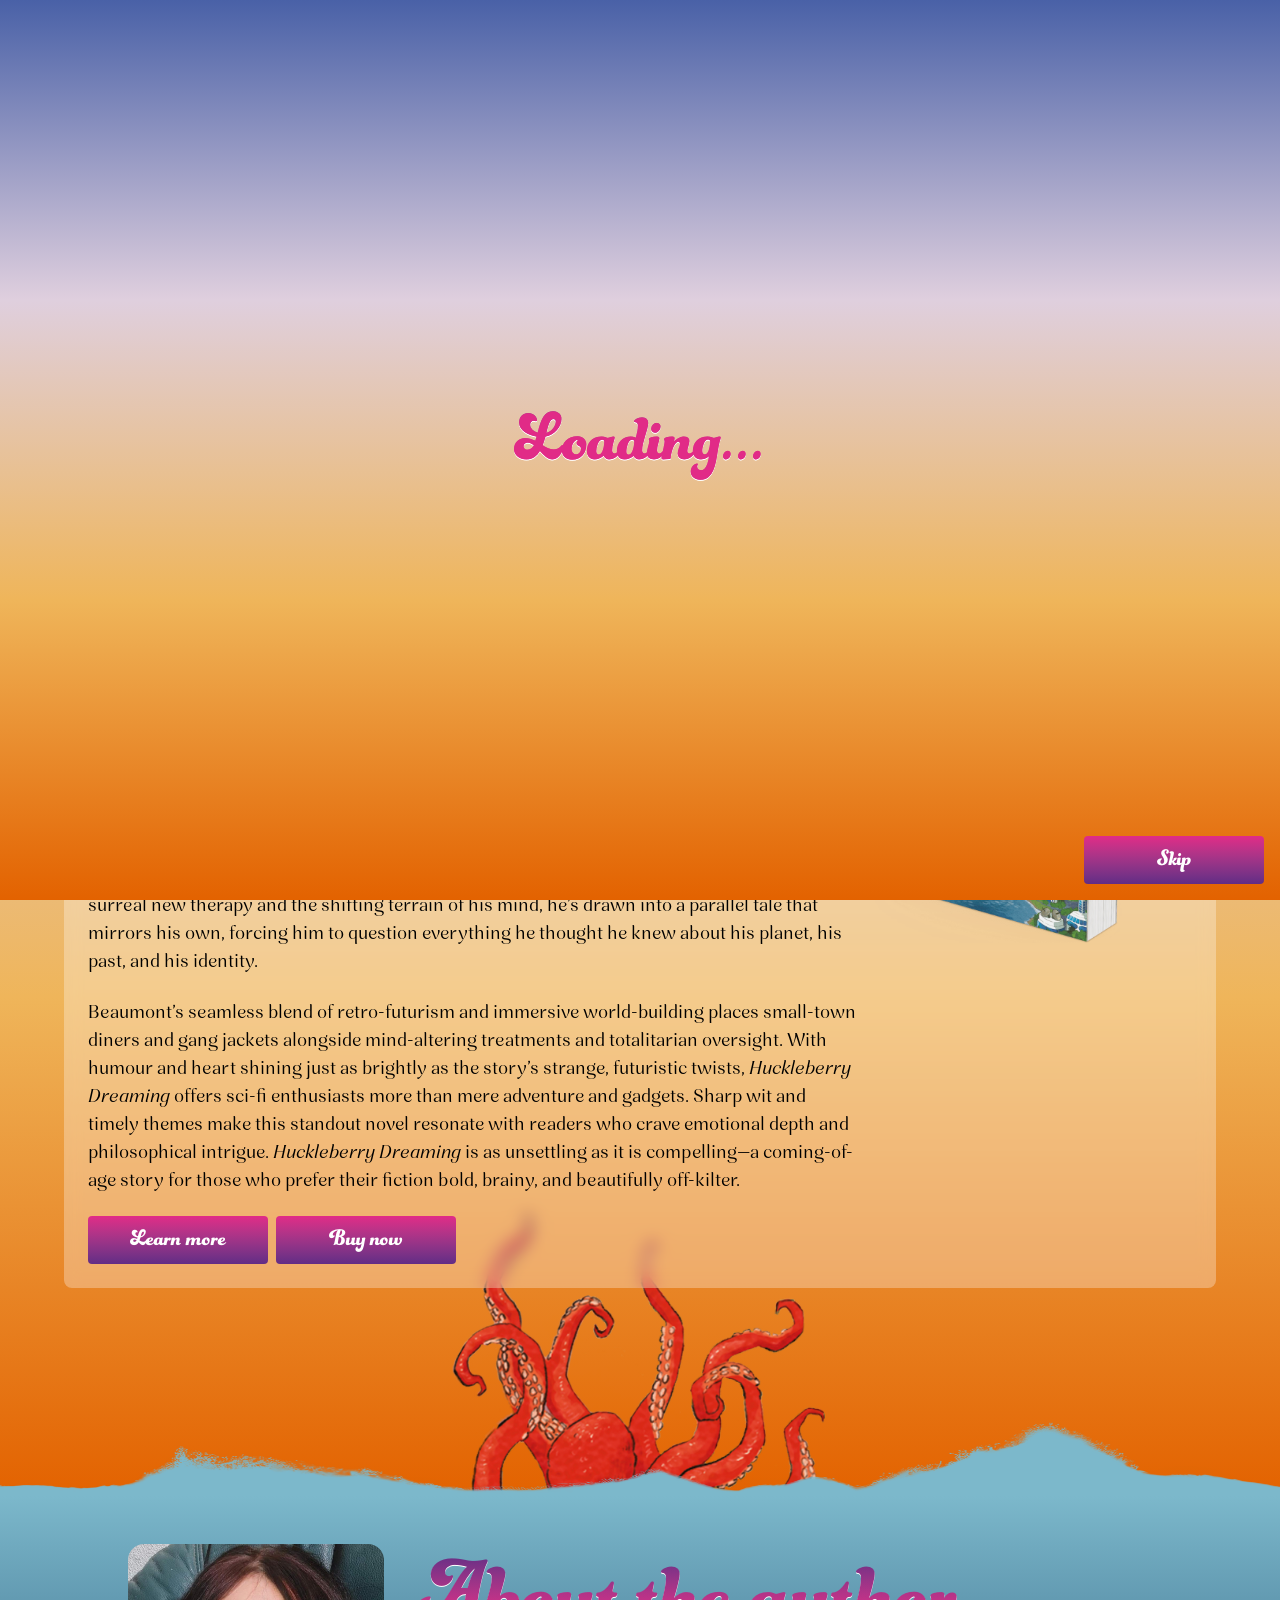
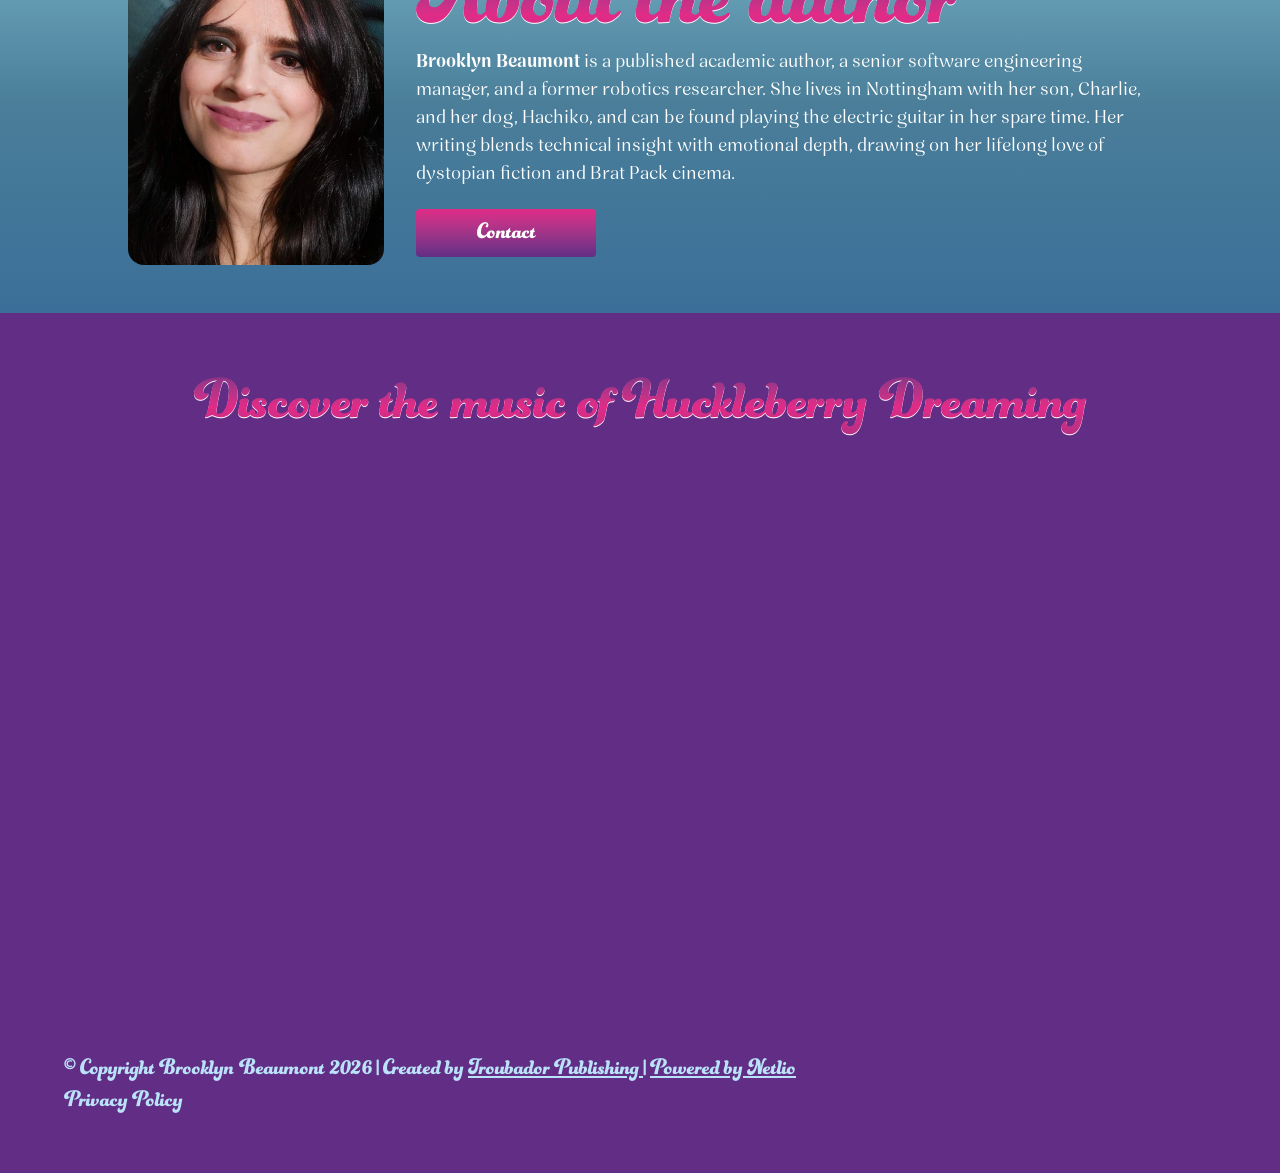
==== commit 1e7ae9bf: "Relative paths for nuxt and payload" ====
--- a/index.htm
+++ b/index.htm
@@ -2,15 +2,15 @@
 <meta name="viewport" content="width=device-width, initial-scale=1">
 <link rel="stylesheet" href="kyd0acq.css">
 <style>/*! tailwindcss v4.1.11 | MIT License | https://tailwindcss.com */@layer properties{@supports ((-webkit-hyphens:none) and (not (margin-trim:inline))) or ((-moz-orient:inline) and (not (color:rgb(from red r g b)))){*,::backdrop,:after,:before{--tw-shadow:0 0 #0000;--tw-shadow-color:initial;--tw-shadow-alpha:100%;--tw-inset-shadow:0 0 #0000;--tw-inset-shadow-color:initial;--tw-inset-shadow-alpha:100%;--tw-ring-color:initial;--tw-ring-shadow:0 0 #0000;--tw-inset-ring-color:initial;--tw-inset-ring-shadow:0 0 #0000;--tw-ring-inset:initial;--tw-ring-offset-width:0px;--tw-ring-offset-color:#fff;--tw-ring-offset-shadow:0 0 #0000;--tw-backdrop-blur:initial;--tw-backdrop-brightness:initial;--tw-backdrop-contrast:initial;--tw-backdrop-grayscale:initial;--tw-backdrop-hue-rotate:initial;--tw-backdrop-invert:initial;--tw-backdrop-opacity:initial;--tw-backdrop-saturate:initial;--tw-backdrop-sepia:initial;--tw-gradient-position:initial;--tw-gradient-from:#0000;--tw-gradient-via:#0000;--tw-gradient-to:#0000;--tw-gradient-stops:initial;--tw-gradient-via-stops:initial;--tw-gradient-from-position:0%;--tw-gradient-via-position:50%;--tw-gradient-to-position:100%;--tw-blur:initial;--tw-brightness:initial;--tw-contrast:initial;--tw-grayscale:initial;--tw-hue-rotate:initial;--tw-invert:initial;--tw-opacity:initial;--tw-saturate:initial;--tw-sepia:initial;--tw-drop-shadow:initial;--tw-drop-shadow-color:initial;--tw-drop-shadow-alpha:100%;--tw-drop-shadow-size:initial;--tw-translate-x:0;--tw-translate-y:0;--tw-translate-z:0;--tw-scale-x:1;--tw-scale-y:1;--tw-scale-z:1;--tw-rotate-x:initial;--tw-rotate-y:initial;--tw-rotate-z:initial;--tw-skew-x:initial;--tw-skew-y:initial;--tw-space-y-reverse:0;--tw-space-x-reverse:0;--tw-divide-y-reverse:0;--tw-border-style:solid;--tw-leading:initial;--tw-font-weight:initial;--tw-tracking:initial;--tw-duration:initial}}}@layer theme{:host,:root{--font-sans:nave,ui-sans-serif,system-ui,sans-serif,"Apple Color Emoji","Segoe UI Emoji","Segoe UI Symbol","Noto Color Emoji";--font-serif:funkydori,ui-serif,Georgia,Cambria,"Times New Roman",Times,serif;--font-mono:ui-monospace,SFMono-Regular,Menlo,Monaco,Consolas,"Liberation Mono","Courier New",monospace;--color-red-500:oklch(63.7% .237 25.331);--color-yellow-400:oklch(85.2% .199 91.936);--color-slate-200:oklch(92.9% .013 255.508);--color-gray-200:oklch(92.8% .006 264.531);--color-gray-300:oklch(87.2% .01 258.338);--color-gray-500:oklch(55.1% .027 264.364);--color-gray-700:oklch(37.3% .034 259.733);--color-neutral-200:oklch(92.2% 0 0);--color-neutral-400:oklch(70.8% 0 0);--color-neutral-500:oklch(55.6% 0 0);--color-neutral-700:oklch(37.1% 0 0);--color-neutral-800:oklch(26.9% 0 0);--color-neutral-900:oklch(20.5% 0 0);--color-black:#000;--color-white:#fff;--spacing:.25rem;--container-xs:20rem;--container-md:28rem;--container-2xl:42rem;--container-3xl:48rem;--container-4xl:56rem;--container-5xl:64rem;--container-6xl:72rem;--container-7xl:96rem;--text-sm:.875rem;--text-sm--line-height:1.42857;--text-base:1rem;--text-base--line-height:1.5;--text-lg:1.125rem;--text-lg--line-height:1.55556;--text-xl:1.25rem;--text-xl--line-height:1.4;--text-2xl:1.5rem;--text-2xl--line-height:1.33333;--text-3xl:1.875rem;--text-3xl--line-height:1.2;--text-4xl:2.25rem;--text-4xl--line-height:1.11111;--text-5xl:3rem;--text-5xl--line-height:1;--text-6xl:3.75rem;--text-6xl--line-height:1;--text-7xl:4.5rem;--text-7xl--line-height:1;--text-8xl:6rem;--text-8xl--line-height:1;--text-9xl:8rem;--text-9xl--line-height:1;--font-weight-semibold:600;--font-weight-bold:700;--tracking-wider:.05em;--radius-sm:.25rem;--radius-md:.375rem;--radius-lg:.5rem;--radius-xl:.75rem;--radius-2xl:1rem;--blur-2xl:40px;--default-transition-duration:.15s;--default-transition-timing-function:cubic-bezier(.4,0,.2,1);--default-font-family:var(--font-sans);--default-mono-font-family:var(--font-mono);--color-accent:#e12b87;--color-primary:#622d85;--color-secondary:#bae3fa;--drop-shadow-text:0 1px 0 #fff;--z-index-fixed:1030;--z-index-modal-backdrop:1040;--z-index-modal:1050;--z-index-sidebar:1075;--z-index-transition-html:1110;--z-index-intro-transition:1150}}@layer base{*,::backdrop,:after,:before{border:0 solid;box-sizing:border-box;margin:0;padding:0}::file-selector-button{border:0 solid;box-sizing:border-box;margin:0;padding:0}:host,html{-webkit-text-size-adjust:100%;font-family:var(--default-font-family,ui-sans-serif,system-ui,sans-serif,"Apple Color Emoji","Segoe UI Emoji","Segoe UI Symbol","Noto Color Emoji");font-feature-settings:var(--default-font-feature-settings,normal);font-variation-settings:var(--default-font-variation-settings,normal);line-height:1.5;-moz-tab-size:4;-o-tab-size:4;tab-size:4;-webkit-tap-highlight-color:transparent}hr{border-top-width:1px;color:inherit;height:0}abbr:where([title]){-webkit-text-decoration:underline dotted;text-decoration:underline dotted}h1,h2,h3,h4,h5,h6{font-size:inherit;font-weight:inherit}a{color:inherit;-webkit-text-decoration:inherit;text-decoration:inherit}b,strong{font-weight:bolder}code,kbd,pre,samp{font-family:var(--default-mono-font-family,ui-monospace,SFMono-Regular,Menlo,Monaco,Consolas,"Liberation Mono","Courier New",monospace);font-feature-settings:var(--default-mono-font-feature-settings,normal);font-size:1em;font-variation-settings:var(--default-mono-font-variation-settings,normal)}small{font-size:80%}sub,sup{font-size:75%;line-height:0;position:relative;vertical-align:baseline}sub{bottom:-.25em}sup{top:-.5em}table{border-collapse:collapse;border-color:inherit;text-indent:0}:-moz-focusring{outline:auto}progress{vertical-align:baseline}summary{display:list-item}menu,ol,ul{list-style:none}audio,canvas,embed,iframe,img,object,svg,video{display:block;vertical-align:middle}img,video{height:auto;max-width:100%}button,input,optgroup,select,textarea{background-color:#0000;border-radius:0;color:inherit;font:inherit;font-feature-settings:inherit;font-variation-settings:inherit;letter-spacing:inherit;opacity:1}::file-selector-button{background-color:#0000;border-radius:0;color:inherit;font:inherit;font-feature-settings:inherit;font-variation-settings:inherit;letter-spacing:inherit;opacity:1}:where(select:is([multiple],[size])) optgroup{font-weight:bolder}:where(select:is([multiple],[size])) optgroup option{padding-inline-start:20px}::file-selector-button{margin-inline-end:4px}::-moz-placeholder{opacity:1}::placeholder{opacity:1}@supports (not (-webkit-appearance:-apple-pay-button)) or (contain-intrinsic-size:1px){::-moz-placeholder{color:currentColor}::placeholder{color:currentColor}@supports (color:color-mix(in lab,red,red)){::-moz-placeholder{color:color-mix(in oklab,currentcolor 50%,transparent)}::placeholder{color:color-mix(in oklab,currentcolor 50%,transparent)}}}textarea{resize:vertical}::-webkit-search-decoration{-webkit-appearance:none}::-webkit-date-and-time-value{min-height:1lh}::-webkit-datetime-edit,::-webkit-datetime-edit-year-field{padding-block:0}::-webkit-datetime-edit-day-field,::-webkit-datetime-edit-month-field{padding-block:0}::-webkit-datetime-edit-hour-field,::-webkit-datetime-edit-minute-field{padding-block:0}::-webkit-datetime-edit-millisecond-field,::-webkit-datetime-edit-second-field{padding-block:0}::-webkit-datetime-edit-meridiem-field{padding-block:0}:-moz-ui-invalid{box-shadow:none}button,input:where([type=button],[type=reset],[type=submit]){-webkit-appearance:button;-moz-appearance:button;appearance:button}::file-selector-button{-webkit-appearance:button;-moz-appearance:button;appearance:button}::-webkit-inner-spin-button,::-webkit-outer-spin-button{height:auto}[hidden]:where(:not([hidden=until-found])){display:none!important}[multiple],[type=date],[type=datetime-local],[type=email],[type=month],[type=number],[type=password],[type=search],[type=tel],[type=text],[type=time],[type=url],[type=week],input:where(:not([type])),select,textarea{-webkit-appearance:none;-moz-appearance:none;appearance:none;--tw-shadow:0 0 #0000;background-color:#fff;border-color:#6a7282;border-radius:0;border-width:1px;font-size:1rem;line-height:1.5rem;padding:.5rem .75rem}:is([type=text],input:where(:not([type])),[type=email],[type=url],[type=password],[type=number],[type=date],[type=datetime-local],[type=month],[type=search],[type=tel],[type=time],[type=week],[multiple],textarea,select):focus{outline-offset:2px;--tw-ring-inset:var(--tw-empty, );--tw-ring-offset-width:0px;--tw-ring-offset-color:#fff;--tw-ring-color:oklch(54.6% .245 262.881);--tw-ring-offset-shadow:var(--tw-ring-inset)0 0 0 var(--tw-ring-offset-width)var(--tw-ring-offset-color);--tw-ring-shadow:var(--tw-ring-inset)0 0 0 calc(1px + var(--tw-ring-offset-width))var(--tw-ring-color);border-color:#155dfc;box-shadow:var(--tw-ring-offset-shadow),var(--tw-ring-shadow),var(--tw-shadow);outline:2px solid #0000}input::-moz-placeholder,textarea::-moz-placeholder{color:#6a7282;opacity:1}input::placeholder,textarea::placeholder{color:#6a7282;opacity:1}::-webkit-datetime-edit-fields-wrapper{padding:0}::-webkit-date-and-time-value{min-height:1.5em;text-align:inherit}::-webkit-datetime-edit{display:inline-flex}::-webkit-datetime-edit,::-webkit-datetime-edit-year-field{padding-bottom:0;padding-top:0}::-webkit-datetime-edit-day-field,::-webkit-datetime-edit-month-field{padding-bottom:0;padding-top:0}::-webkit-datetime-edit-hour-field,::-webkit-datetime-edit-minute-field{padding-bottom:0;padding-top:0}::-webkit-datetime-edit-millisecond-field,::-webkit-datetime-edit-second-field{padding-bottom:0;padding-top:0}::-webkit-datetime-edit-meridiem-field{padding-bottom:0;padding-top:0}select{background-image:url("data:image/svg+xml;charset=utf-8,%3Csvg xmlns='http://www.w3.org/2000/svg' fill='none' viewBox='0 0 20 20'%3E%3Cpath stroke='oklch(55.1%25 0.027 264.364)' stroke-linecap='round' stroke-linejoin='round' stroke-width='1.5' d='m6 8 4 4 4-4'/%3E%3C/svg%3E");background-position:right .5rem center;background-repeat:no-repeat;background-size:1.5em 1.5em;padding-right:2.5rem;-webkit-print-color-adjust:exact;print-color-adjust:exact}[multiple],[size]:where(select:not([size="1"])){background-image:none;background-position:0 0;background-repeat:unset;background-size:initial;padding-right:.75rem;-webkit-print-color-adjust:unset;print-color-adjust:unset}[type=checkbox],[type=radio]{-webkit-appearance:none;-moz-appearance:none;appearance:none;color:#155dfc;-webkit-print-color-adjust:exact;print-color-adjust:exact;-webkit-user-select:none;-moz-user-select:none;user-select:none;vertical-align:middle;--tw-shadow:0 0 #0000;background-color:#fff;background-origin:border-box;border-color:#6a7282;border-width:1px;display:inline-block;flex-shrink:0;height:1rem;padding:0;width:1rem}[type=checkbox]{border-radius:0}[type=radio]{border-radius:100%}[type=checkbox]:focus,[type=radio]:focus{outline-offset:2px;--tw-ring-inset:var(--tw-empty, );--tw-ring-offset-width:2px;--tw-ring-offset-color:#fff;--tw-ring-color:oklch(54.6% .245 262.881);--tw-ring-offset-shadow:var(--tw-ring-inset)0 0 0 var(--tw-ring-offset-width)var(--tw-ring-offset-color);--tw-ring-shadow:var(--tw-ring-inset)0 0 0 calc(2px + var(--tw-ring-offset-width))var(--tw-ring-color);box-shadow:var(--tw-ring-offset-shadow),var(--tw-ring-shadow),var(--tw-shadow);outline:2px solid #0000}[type=checkbox]:checked,[type=radio]:checked{background-color:currentColor;background-position:50%;background-repeat:no-repeat;background-size:100% 100%;border-color:#0000}[type=checkbox]:checked{background-image:url("data:image/svg+xml;charset=utf-8,%3Csvg xmlns='http://www.w3.org/2000/svg' fill='%23fff' viewBox='0 0 16 16'%3E%3Cpath d='M12.207 4.793a1 1 0 0 1 0 1.414l-5 5a1 1 0 0 1-1.414 0l-2-2a1 1 0 0 1 1.414-1.414L6.5 9.086l4.293-4.293a1 1 0 0 1 1.414 0'/%3E%3C/svg%3E")}@media (forced-colors:active){[type=checkbox]:checked{-webkit-appearance:auto;-moz-appearance:auto;appearance:auto}}[type=radio]:checked{background-image:url("data:image/svg+xml;charset=utf-8,%3Csvg xmlns='http://www.w3.org/2000/svg' fill='%23fff' viewBox='0 0 16 16'%3E%3Ccircle cx='8' cy='8' r='3'/%3E%3C/svg%3E")}@media (forced-colors:active){[type=radio]:checked{-webkit-appearance:auto;-moz-appearance:auto;appearance:auto}}[type=checkbox]:checked:focus,[type=checkbox]:checked:hover,[type=radio]:checked:focus,[type=radio]:checked:hover{background-color:currentColor;border-color:#0000}[type=checkbox]:indeterminate{background-color:currentColor;background-image:url("data:image/svg+xml;charset=utf-8,%3Csvg xmlns='http://www.w3.org/2000/svg' fill='none' viewBox='0 0 16 16'%3E%3Cpath stroke='%23fff' stroke-linecap='round' stroke-linejoin='round' stroke-width='2' d='M4 8h8'/%3E%3C/svg%3E");background-position:50%;background-repeat:no-repeat;background-size:100% 100%;border-color:#0000}@media (forced-colors:active){[type=checkbox]:indeterminate{-webkit-appearance:auto;-moz-appearance:auto;appearance:auto}}[type=checkbox]:indeterminate:focus,[type=checkbox]:indeterminate:hover{background-color:currentColor;border-color:#0000}[type=file]{background:unset;border-color:inherit;border-radius:0;border-width:0;font-size:unset;line-height:inherit;padding:0}[type=file]:focus{outline:1px solid buttontext;outline:1px auto -webkit-focus-ring-color}}@layer components;@layer utilities{.pointer-events-none{pointer-events:none}.sr-only{clip:rect(0,0,0,0);border-width:0;height:1px;margin:-1px;overflow:hidden;padding:0;position:absolute;white-space:nowrap;width:1px}.page-container{margin-inline:auto;max-width:var(--container-7xl);padding-block:calc(var(--spacing)*6);padding-inline:calc(var(--spacing)*3);position:relative}@media (min-width:500px){.page-container{padding-inline:calc(var(--spacing)*4)}}@media (min-width:40rem){.page-container{padding-block:calc(var(--spacing)*12);padding-inline:calc(var(--spacing)*6)}}@media (min-width:48rem){.page-container{padding-inline:calc(var(--spacing)*8)}}@media (min-width:64rem){.page-container{padding-inline:calc(var(--spacing)*16)}}.page-container{padding-bottom:calc(var(--spacing)*6);padding-top:calc(var(--spacing)*20)}@media (min-width:40rem){.page-container{padding-bottom:calc(var(--spacing)*12);padding-top:calc(var(--spacing)*32)}}@media (min-width:48rem){.page-container{padding-top:calc(var(--spacing)*40)}}.layout-container{margin-inline:auto;max-width:var(--container-7xl);padding-block:calc(var(--spacing)*6);padding-inline:calc(var(--spacing)*3);position:relative}@media (min-width:500px){.layout-container{padding-inline:calc(var(--spacing)*4)}}@media (min-width:40rem){.layout-container{padding-block:calc(var(--spacing)*12);padding-inline:calc(var(--spacing)*6)}}@media (min-width:48rem){.layout-container{padding-inline:calc(var(--spacing)*8)}}@media (min-width:64rem){.layout-container{padding-inline:calc(var(--spacing)*16)}}.pag-btn{color:var(--color-neutral-800);cursor:pointer;height:calc(var(--spacing)*12);width:calc(var(--spacing)*10);--tw-ring-shadow:var(--tw-ring-inset,)0 0 0 calc(1px + var(--tw-ring-offset-width))var(--tw-ring-color,currentcolor);box-shadow:var(--tw-inset-shadow),var(--tw-inset-ring-shadow),var(--tw-ring-offset-shadow),var(--tw-ring-shadow),var(--tw-shadow);--tw-ring-color:var(--color-neutral-200);--tw-ring-inset:inset;align-items:center;display:inline-flex;justify-content:center;position:relative}.pag-btn:disabled{cursor:not-allowed}.absolute{position:absolute}.fixed{position:fixed}.relative{position:relative}.sticky{position:sticky}.inset-0{inset:calc(var(--spacing)*0)}.top-0{top:calc(var(--spacing)*0)}.top-1\/2{top:50%}.top-1\/3{top:33.3333%}.top-1\/4{top:25%}.top-2\/3{top:66.6667%}.top-4{top:calc(var(--spacing)*4)}.top-16{top:calc(var(--spacing)*16)}.right-0{right:calc(var(--spacing)*0)}.right-1{right:calc(var(--spacing)*1)}.right-2\/3{right:66.6667%}.right-4{right:calc(var(--spacing)*4)}.right-8{right:calc(var(--spacing)*8)}.bottom-0{bottom:calc(var(--spacing)*0)}.bottom-2{bottom:calc(var(--spacing)*2)}.bottom-4{bottom:calc(var(--spacing)*4)}.left-0{left:calc(var(--spacing)*0)}.left-1{left:calc(var(--spacing)*1)}.left-1\/2{left:50%}.left-1\/3{left:33.3333%}.isolate{isolation:isolate}.z-10{z-index:10}.z-50{z-index:50}.z-fixed{z-index:var(--z-index-fixed)}.z-intro-transition{z-index:var(--z-index-intro-transition)}.z-modal{z-index:var(--z-index-modal)}.z-modal-backdrop{z-index:var(--z-index-modal-backdrop)}.z-sidebar{z-index:var(--z-index-sidebar)}.z-transition-html{z-index:var(--z-index-transition-html)}.container{width:100%}@media (min-width:500px){.container{max-width:500px}}@media (min-width:40rem){.container{max-width:40rem}}@media (min-width:48rem){.container{max-width:48rem}}@media (min-width:64rem){.container{max-width:64rem}}@media (min-width:80rem){.container{max-width:80rem}}@media (min-width:96rem){.container{max-width:96rem}}.-mx-\[0\.1rem\]{margin-inline:-.1rem}.mx-4{margin-inline:calc(var(--spacing)*4)}.mx-auto{margin-inline:auto}.text-input{border-radius:var(--radius-md);margin-block:calc(var(--spacing)*4);--tw-border-style:none;border-style:none;display:block;font-size:var(--text-lg);line-height:var(--tw-leading,var(--text-lg--line-height));padding:calc(var(--spacing)*3);width:100%}.text-input::-moz-placeholder{color:var(--color-neutral-500)}.text-input::placeholder{color:var(--color-neutral-500)}.text-input{caret-color:var(--color-accent);--tw-ring-shadow:var(--tw-ring-inset,)0 0 0 calc(1px + var(--tw-ring-offset-width))var(--tw-ring-color,currentcolor);box-shadow:var(--tw-inset-shadow),var(--tw-inset-ring-shadow),var(--tw-ring-offset-shadow),var(--tw-ring-shadow),var(--tw-shadow);--tw-ring-color:var(--color-neutral-200)}.text-input:focus{--tw-ring-color:var(--color-accent);--tw-outline-style:none;outline-style:none}@media (forced-colors:active){.text-input:focus{outline:2px solid #0000;outline-offset:2px}}.my-3{margin-block:calc(var(--spacing)*3)}.caption{color:var(--tw-prose-body);max-width:65ch}.caption :where(p):not(:where([class~=not-prose],[class~=not-prose] *)){margin-bottom:1.25em;margin-top:1.25em}.caption :where([class~=lead]):not(:where([class~=not-prose],[class~=not-prose] *)){color:var(--tw-prose-lead);font-size:1.25em;line-height:1.6;margin-bottom:1.2em;margin-top:1.2em}.caption :where(a):not(:where([class~=not-prose],[class~=not-prose] *)){color:var(--tw-prose-links);font-weight:500;text-decoration:underline}.caption :where(strong):not(:where([class~=not-prose],[class~=not-prose] *)){color:var(--tw-prose-bold);font-weight:600}.caption :where(a strong):not(:where([class~=not-prose],[class~=not-prose] *)),.caption :where(blockquote strong):not(:where([class~=not-prose],[class~=not-prose] *)),.caption :where(thead th strong):not(:where([class~=not-prose],[class~=not-prose] *)){color:inherit}.caption :where(ol):not(:where([class~=not-prose],[class~=not-prose] *)){list-style-type:decimal;margin-bottom:1.25em;margin-top:1.25em;padding-inline-start:1.625em}.caption :where(ol[type=A]):not(:where([class~=not-prose],[class~=not-prose] *)){list-style-type:upper-alpha}.caption :where(ol[type=a]):not(:where([class~=not-prose],[class~=not-prose] *)){list-style-type:lower-alpha}.caption :where(ol[type=A s]):not(:where([class~=not-prose],[class~=not-prose] *)){list-style-type:upper-alpha}.caption :where(ol[type=a s]):not(:where([class~=not-prose],[class~=not-prose] *)){list-style-type:lower-alpha}.caption :where(ol[type=I]):not(:where([class~=not-prose],[class~=not-prose] *)){list-style-type:upper-roman}.caption :where(ol[type=i]):not(:where([class~=not-prose],[class~=not-prose] *)){list-style-type:lower-roman}.caption :where(ol[type=I s]):not(:where([class~=not-prose],[class~=not-prose] *)){list-style-type:upper-roman}.caption :where(ol[type=i s]):not(:where([class~=not-prose],[class~=not-prose] *)){list-style-type:lower-roman}.caption :where(ol[type="1"]):not(:where([class~=not-prose],[class~=not-prose] *)){list-style-type:decimal}.caption :where(ul):not(:where([class~=not-prose],[class~=not-prose] *)){list-style-type:disc;margin-bottom:1.25em;margin-top:1.25em;padding-inline-start:1.625em}.caption :where(ol>li):not(:where([class~=not-prose],[class~=not-prose] *))::marker{color:var(--tw-prose-counters);font-weight:400}.caption :where(ul>li):not(:where([class~=not-prose],[class~=not-prose] *))::marker{color:var(--tw-prose-bullets)}.caption :where(dt):not(:where([class~=not-prose],[class~=not-prose] *)){color:var(--tw-prose-headings);font-weight:600;margin-top:1.25em}.caption :where(hr):not(:where([class~=not-prose],[class~=not-prose] *)){border-color:var(--tw-prose-hr);border-top-width:1px;margin-bottom:3em;margin-top:3em}.caption :where(blockquote):not(:where([class~=not-prose],[class~=not-prose] *)){border-inline-start-color:var(--tw-prose-quote-borders);border-inline-start-width:.25rem;color:var(--tw-prose-quotes);font-style:italic;font-weight:500;margin-bottom:1.6em;margin-top:1.6em;padding-inline-start:1em;quotes:"“""”""‘""’"}.caption :where(blockquote p:first-of-type):not(:where([class~=not-prose],[class~=not-prose] *)):before{content:open-quote}.caption :where(blockquote p:last-of-type):not(:where([class~=not-prose],[class~=not-prose] *)):after{content:close-quote}.caption :where(h1):not(:where([class~=not-prose],[class~=not-prose] *)){color:var(--tw-prose-headings);font-size:2.25em;font-weight:800;line-height:1.11111;margin-bottom:.888889em;margin-top:0}.caption :where(h1 strong):not(:where([class~=not-prose],[class~=not-prose] *)){color:inherit;font-weight:900}.caption :where(h2):not(:where([class~=not-prose],[class~=not-prose] *)){color:var(--tw-prose-headings);font-size:1.5em;font-weight:700;line-height:1.33333;margin-bottom:1em;margin-top:2em}.caption :where(h2 strong):not(:where([class~=not-prose],[class~=not-prose] *)){color:inherit;font-weight:800}.caption :where(h3):not(:where([class~=not-prose],[class~=not-prose] *)){color:var(--tw-prose-headings);font-size:1.25em;font-weight:600;line-height:1.6;margin-bottom:.6em;margin-top:1.6em}.caption :where(h3 strong):not(:where([class~=not-prose],[class~=not-prose] *)){color:inherit;font-weight:700}.caption :where(h4):not(:where([class~=not-prose],[class~=not-prose] *)){color:var(--tw-prose-headings);font-weight:600;line-height:1.5;margin-bottom:.5em;margin-top:1.5em}.caption :where(h4 strong):not(:where([class~=not-prose],[class~=not-prose] *)){color:inherit;font-weight:700}.caption :where(img):not(:where([class~=not-prose],[class~=not-prose] *)){margin-bottom:2em;margin-top:2em}.caption :where(picture):not(:where([class~=not-prose],[class~=not-prose] *)){display:block;margin-bottom:2em;margin-top:2em}.caption :where(video):not(:where([class~=not-prose],[class~=not-prose] *)){margin-bottom:2em;margin-top:2em}.caption :where(kbd):not(:where([class~=not-prose],[class~=not-prose] *)){border-radius:.3125rem;box-shadow:0 0 0 1px rgb(var(--tw-prose-kbd-shadows)/10%),0 3px rgb(var(--tw-prose-kbd-shadows)/10%);color:var(--tw-prose-kbd);font-family:inherit;font-size:.875em;font-weight:500;padding-inline-end:.375em;padding-bottom:.1875em;padding-top:.1875em;padding-inline-start:.375em}.caption :where(code):not(:where([class~=not-prose],[class~=not-prose] *)){color:var(--tw-prose-code);font-size:.875em;font-weight:600}.caption :where(code):not(:where([class~=not-prose],[class~=not-prose] *)):after,.caption :where(code):not(:where([class~=not-prose],[class~=not-prose] *)):before{content:"`"}.caption :where(a code):not(:where([class~=not-prose],[class~=not-prose] *)),.caption :where(h1 code):not(:where([class~=not-prose],[class~=not-prose] *)){color:inherit}.caption :where(h2 code):not(:where([class~=not-prose],[class~=not-prose] *)){color:inherit;font-size:.875em}.caption :where(h3 code):not(:where([class~=not-prose],[class~=not-prose] *)){color:inherit;font-size:.9em}.caption :where(blockquote code):not(:where([class~=not-prose],[class~=not-prose] *)),.caption :where(h4 code):not(:where([class~=not-prose],[class~=not-prose] *)),.caption :where(thead th code):not(:where([class~=not-prose],[class~=not-prose] *)){color:inherit}.caption :where(pre):not(:where([class~=not-prose],[class~=not-prose] *)){background-color:var(--tw-prose-pre-bg);border-radius:.375rem;color:var(--tw-prose-pre-code);font-size:.875em;font-weight:400;line-height:1.71429;margin-bottom:1.71429em;margin-top:1.71429em;overflow-x:auto;padding-inline-end:1.14286em;padding-bottom:.857143em;padding-top:.857143em;padding-inline-start:1.14286em}.caption :where(pre code):not(:where([class~=not-prose],[class~=not-prose] *)){background-color:#0000;border-radius:0;border-width:0;color:inherit;font-family:inherit;font-size:inherit;font-weight:inherit;line-height:inherit;padding:0}.caption :where(pre code):not(:where([class~=not-prose],[class~=not-prose] *)):after,.caption :where(pre code):not(:where([class~=not-prose],[class~=not-prose] *)):before{content:none}.caption :where(table):not(:where([class~=not-prose],[class~=not-prose] *)){font-size:.875em;line-height:1.71429;margin-bottom:2em;margin-top:2em;table-layout:auto;width:100%}.caption :where(thead):not(:where([class~=not-prose],[class~=not-prose] *)){border-bottom-color:var(--tw-prose-th-borders);border-bottom-width:1px}.caption :where(thead th):not(:where([class~=not-prose],[class~=not-prose] *)){color:var(--tw-prose-headings);font-weight:600;padding-inline-end:.571429em;padding-bottom:.571429em;padding-inline-start:.571429em;vertical-align:bottom}.caption :where(tbody tr):not(:where([class~=not-prose],[class~=not-prose] *)){border-bottom-color:var(--tw-prose-td-borders);border-bottom-width:1px}.caption :where(tbody tr:last-child):not(:where([class~=not-prose],[class~=not-prose] *)){border-bottom-width:0}.caption :where(tbody td):not(:where([class~=not-prose],[class~=not-prose] *)){vertical-align:baseline}.caption :where(tfoot):not(:where([class~=not-prose],[class~=not-prose] *)){border-top-color:var(--tw-prose-th-borders);border-top-width:1px}.caption :where(tfoot td):not(:where([class~=not-prose],[class~=not-prose] *)){vertical-align:top}.caption :where(th,td):not(:where([class~=not-prose],[class~=not-prose] *)){text-align:start}.caption :where(figure>*):not(:where([class~=not-prose],[class~=not-prose] *)){margin-bottom:0;margin-top:0}.caption :where(figcaption):not(:where([class~=not-prose],[class~=not-prose] *)){color:var(--tw-prose-captions);font-size:.875em;line-height:1.42857;margin-top:.857143em}.caption{--tw-prose-body:oklch(37.3% .034 259.733);--tw-prose-headings:oklch(21% .034 264.665);--tw-prose-lead:oklch(44.6% .03 256.802);--tw-prose-links:oklch(21% .034 264.665);--tw-prose-bold:oklch(21% .034 264.665);--tw-prose-counters:oklch(55.1% .027 264.364);--tw-prose-bullets:oklch(87.2% .01 258.338);--tw-prose-hr:oklch(92.8% .006 264.531);--tw-prose-quotes:oklch(21% .034 264.665);--tw-prose-quote-borders:oklch(92.8% .006 264.531);--tw-prose-captions:oklch(55.1% .027 264.364);--tw-prose-kbd:oklch(21% .034 264.665);--tw-prose-kbd-shadows:NaN NaN NaN;--tw-prose-code:oklch(21% .034 264.665);--tw-prose-pre-code:oklch(92.8% .006 264.531);--tw-prose-pre-bg:oklch(27.8% .033 256.848);--tw-prose-th-borders:oklch(87.2% .01 258.338);--tw-prose-td-borders:oklch(92.8% .006 264.531);--tw-prose-invert-body:oklch(87.2% .01 258.338);--tw-prose-invert-headings:#fff;--tw-prose-invert-lead:oklch(70.7% .022 261.325);--tw-prose-invert-links:#fff;--tw-prose-invert-bold:#fff;--tw-prose-invert-counters:oklch(70.7% .022 261.325);--tw-prose-invert-bullets:oklch(44.6% .03 256.802);--tw-prose-invert-hr:oklch(37.3% .034 259.733);--tw-prose-invert-quotes:oklch(96.7% .003 264.542);--tw-prose-invert-quote-borders:oklch(37.3% .034 259.733);--tw-prose-invert-captions:oklch(70.7% .022 261.325);--tw-prose-invert-kbd:#fff;--tw-prose-invert-kbd-shadows:255 255 255;--tw-prose-invert-code:#fff;--tw-prose-invert-pre-code:oklch(87.2% .01 258.338);--tw-prose-invert-pre-bg:#00000080;--tw-prose-invert-th-borders:oklch(44.6% .03 256.802);--tw-prose-invert-td-borders:oklch(37.3% .034 259.733);font-size:1rem;line-height:1.75}.caption :where(picture>img):not(:where([class~=not-prose],[class~=not-prose] *)){margin-bottom:0;margin-top:0}.caption :where(li):not(:where([class~=not-prose],[class~=not-prose] *)){margin-bottom:.5em;margin-top:.5em}.caption :where(ol>li):not(:where([class~=not-prose],[class~=not-prose] *)),.caption :where(ul>li):not(:where([class~=not-prose],[class~=not-prose] *)){padding-inline-start:.375em}.caption :where(.prose>ul>li p):not(:where([class~=not-prose],[class~=not-prose] *)){margin-bottom:.75em;margin-top:.75em}.caption :where(.prose>ul>li>p:first-child):not(:where([class~=not-prose],[class~=not-prose] *)){margin-top:1.25em}.caption :where(.prose>ul>li>p:last-child):not(:where([class~=not-prose],[class~=not-prose] *)){margin-bottom:1.25em}.caption :where(.prose>ol>li>p:first-child):not(:where([class~=not-prose],[class~=not-prose] *)){margin-top:1.25em}.caption :where(.prose>ol>li>p:last-child):not(:where([class~=not-prose],[class~=not-prose] *)){margin-bottom:1.25em}.caption :where(ul ul,ul ol,ol ul,ol ol):not(:where([class~=not-prose],[class~=not-prose] *)){margin-bottom:.75em;margin-top:.75em}.caption :where(dl):not(:where([class~=not-prose],[class~=not-prose] *)){margin-bottom:1.25em;margin-top:1.25em}.caption :where(dd):not(:where([class~=not-prose],[class~=not-prose] *)){margin-top:.5em;padding-inline-start:1.625em}.caption :where(h2+*):not(:where([class~=not-prose],[class~=not-prose] *)),.caption :where(h3+*):not(:where([class~=not-prose],[class~=not-prose] *)),.caption :where(h4+*):not(:where([class~=not-prose],[class~=not-prose] *)),.caption :where(hr+*):not(:where([class~=not-prose],[class~=not-prose] *)){margin-top:0}.caption :where(thead th:first-child):not(:where([class~=not-prose],[class~=not-prose] *)){padding-inline-start:0}.caption :where(thead th:last-child):not(:where([class~=not-prose],[class~=not-prose] *)){padding-inline-end:0}.caption :where(tbody td,tfoot td):not(:where([class~=not-prose],[class~=not-prose] *)){padding-inline-end:.571429em;padding-bottom:.571429em;padding-top:.571429em;padding-inline-start:.571429em}.caption :where(tbody td:first-child,tfoot td:first-child):not(:where([class~=not-prose],[class~=not-prose] *)){padding-inline-start:0}.caption :where(tbody td:last-child,tfoot td:last-child):not(:where([class~=not-prose],[class~=not-prose] *)){padding-inline-end:0}.caption :where(figure):not(:where([class~=not-prose],[class~=not-prose] *)){margin-bottom:2em;margin-top:2em}.caption :where(.prose>:first-child):not(:where([class~=not-prose],[class~=not-prose] *)){margin-top:0}.caption :where(.prose>:last-child):not(:where([class~=not-prose],[class~=not-prose] *)){margin-bottom:0}.caption{color:var(--color-black);max-width:var(--container-3xl)}.caption ::marker{color:var(--color-accent)}.caption::marker{color:var(--color-accent)}.caption ::-webkit-details-marker,.caption::-webkit-details-marker{color:var(--color-accent)}.caption :where(h1,h2,h3,h4,h5,h6,th):not(:where([class~=not-prose],[class~=not-prose] *)){color:var(--color-neutral-900);font-family:var(--font-serif);text-transform:uppercase}.caption :where(a):not(:where([class~=not-prose],[class~=not-prose] *)){color:var(--color-accent)}.caption :where(strong):not(:where([class~=not-prose],[class~=not-prose] *)){color:var(--color-neutral-900)}.caption{color:var(--color-neutral-400);font-size:var(--text-base);font-style:italic;line-height:var(--tw-leading,var(--text-base--line-height))}.body{color:var(--tw-prose-body);max-width:65ch}.body :where(p):not(:where([class~=not-prose],[class~=not-prose] *)){margin-bottom:1.25em;margin-top:1.25em}.body :where([class~=lead]):not(:where([class~=not-prose],[class~=not-prose] *)){color:var(--tw-prose-lead);font-size:1.25em;line-height:1.6;margin-bottom:1.2em;margin-top:1.2em}.body :where(a):not(:where([class~=not-prose],[class~=not-prose] *)){color:var(--tw-prose-links);font-weight:500;text-decoration:underline}.body :where(strong):not(:where([class~=not-prose],[class~=not-prose] *)){color:var(--tw-prose-bold);font-weight:600}.body :where(a strong):not(:where([class~=not-prose],[class~=not-prose] *)),.body :where(blockquote strong):not(:where([class~=not-prose],[class~=not-prose] *)),.body :where(thead th strong):not(:where([class~=not-prose],[class~=not-prose] *)){color:inherit}.body :where(ol):not(:where([class~=not-prose],[class~=not-prose] *)){list-style-type:decimal;margin-bottom:1.25em;margin-top:1.25em;padding-inline-start:1.625em}.body :where(ol[type=A]):not(:where([class~=not-prose],[class~=not-prose] *)){list-style-type:upper-alpha}.body :where(ol[type=a]):not(:where([class~=not-prose],[class~=not-prose] *)){list-style-type:lower-alpha}.body :where(ol[type=A s]):not(:where([class~=not-prose],[class~=not-prose] *)){list-style-type:upper-alpha}.body :where(ol[type=a s]):not(:where([class~=not-prose],[class~=not-prose] *)){list-style-type:lower-alpha}.body :where(ol[type=I]):not(:where([class~=not-prose],[class~=not-prose] *)){list-style-type:upper-roman}.body :where(ol[type=i]):not(:where([class~=not-prose],[class~=not-prose] *)){list-style-type:lower-roman}.body :where(ol[type=I s]):not(:where([class~=not-prose],[class~=not-prose] *)){list-style-type:upper-roman}.body :where(ol[type=i s]):not(:where([class~=not-prose],[class~=not-prose] *)){list-style-type:lower-roman}.body :where(ol[type="1"]):not(:where([class~=not-prose],[class~=not-prose] *)){list-style-type:decimal}.body :where(ul):not(:where([class~=not-prose],[class~=not-prose] *)){list-style-type:disc;margin-bottom:1.25em;margin-top:1.25em;padding-inline-start:1.625em}.body :where(ol>li):not(:where([class~=not-prose],[class~=not-prose] *))::marker{color:var(--tw-prose-counters);font-weight:400}.body :where(ul>li):not(:where([class~=not-prose],[class~=not-prose] *))::marker{color:var(--tw-prose-bullets)}.body :where(dt):not(:where([class~=not-prose],[class~=not-prose] *)){color:var(--tw-prose-headings);font-weight:600;margin-top:1.25em}.body :where(hr):not(:where([class~=not-prose],[class~=not-prose] *)){border-color:var(--tw-prose-hr);border-top-width:1px;margin-bottom:3em;margin-top:3em}.body :where(blockquote):not(:where([class~=not-prose],[class~=not-prose] *)){border-inline-start-color:var(--tw-prose-quote-borders);border-inline-start-width:.25rem;color:var(--tw-prose-quotes);font-style:italic;font-weight:500;margin-bottom:1.6em;margin-top:1.6em;padding-inline-start:1em;quotes:"“""”""‘""’"}.body :where(blockquote p:first-of-type):not(:where([class~=not-prose],[class~=not-prose] *)):before{content:open-quote}.body :where(blockquote p:last-of-type):not(:where([class~=not-prose],[class~=not-prose] *)):after{content:close-quote}.body :where(h1):not(:where([class~=not-prose],[class~=not-prose] *)){color:var(--tw-prose-headings);font-size:2.25em;font-weight:800;line-height:1.11111;margin-bottom:.888889em;margin-top:0}.body :where(h1 strong):not(:where([class~=not-prose],[class~=not-prose] *)){color:inherit;font-weight:900}.body :where(h2):not(:where([class~=not-prose],[class~=not-prose] *)){color:var(--tw-prose-headings);font-size:1.5em;font-weight:700;line-height:1.33333;margin-bottom:1em;margin-top:2em}.body :where(h2 strong):not(:where([class~=not-prose],[class~=not-prose] *)){color:inherit;font-weight:800}.body :where(h3):not(:where([class~=not-prose],[class~=not-prose] *)){color:var(--tw-prose-headings);font-size:1.25em;font-weight:600;line-height:1.6;margin-bottom:.6em;margin-top:1.6em}.body :where(h3 strong):not(:where([class~=not-prose],[class~=not-prose] *)){color:inherit;font-weight:700}.body :where(h4):not(:where([class~=not-prose],[class~=not-prose] *)){color:var(--tw-prose-headings);font-weight:600;line-height:1.5;margin-bottom:.5em;margin-top:1.5em}.body :where(h4 strong):not(:where([class~=not-prose],[class~=not-prose] *)){color:inherit;font-weight:700}.body :where(img):not(:where([class~=not-prose],[class~=not-prose] *)){margin-bottom:2em;margin-top:2em}.body :where(picture):not(:where([class~=not-prose],[class~=not-prose] *)){display:block;margin-bottom:2em;margin-top:2em}.body :where(video):not(:where([class~=not-prose],[class~=not-prose] *)){margin-bottom:2em;margin-top:2em}.body :where(kbd):not(:where([class~=not-prose],[class~=not-prose] *)){border-radius:.3125rem;box-shadow:0 0 0 1px rgb(var(--tw-prose-kbd-shadows)/10%),0 3px rgb(var(--tw-prose-kbd-shadows)/10%);color:var(--tw-prose-kbd);font-family:inherit;font-size:.875em;font-weight:500;padding-inline-end:.375em;padding-bottom:.1875em;padding-top:.1875em;padding-inline-start:.375em}.body :where(code):not(:where([class~=not-prose],[class~=not-prose] *)){color:var(--tw-prose-code);font-size:.875em;font-weight:600}.body :where(code):not(:where([class~=not-prose],[class~=not-prose] *)):after,.body :where(code):not(:where([class~=not-prose],[class~=not-prose] *)):before{content:"`"}.body :where(a code):not(:where([class~=not-prose],[class~=not-prose] *)),.body :where(h1 code):not(:where([class~=not-prose],[class~=not-prose] *)){color:inherit}.body :where(h2 code):not(:where([class~=not-prose],[class~=not-prose] *)){color:inherit;font-size:.875em}.body :where(h3 code):not(:where([class~=not-prose],[class~=not-prose] *)){color:inherit;font-size:.9em}.body :where(blockquote code):not(:where([class~=not-prose],[class~=not-prose] *)),.body :where(h4 code):not(:where([class~=not-prose],[class~=not-prose] *)),.body :where(thead th code):not(:where([class~=not-prose],[class~=not-prose] *)){color:inherit}.body :where(pre):not(:where([class~=not-prose],[class~=not-prose] *)){background-color:var(--tw-prose-pre-bg);border-radius:.375rem;color:var(--tw-prose-pre-code);font-size:.875em;font-weight:400;line-height:1.71429;margin-bottom:1.71429em;margin-top:1.71429em;overflow-x:auto;padding-inline-end:1.14286em;padding-bottom:.857143em;padding-top:.857143em;padding-inline-start:1.14286em}.body :where(pre code):not(:where([class~=not-prose],[class~=not-prose] *)){background-color:#0000;border-radius:0;border-width:0;color:inherit;font-family:inherit;font-size:inherit;font-weight:inherit;line-height:inherit;padding:0}.body :where(pre code):not(:where([class~=not-prose],[class~=not-prose] *)):after,.body :where(pre code):not(:where([class~=not-prose],[class~=not-prose] *)):before{content:none}.body :where(table):not(:where([class~=not-prose],[class~=not-prose] *)){font-size:.875em;line-height:1.71429;margin-bottom:2em;margin-top:2em;table-layout:auto;width:100%}.body :where(thead):not(:where([class~=not-prose],[class~=not-prose] *)){border-bottom-color:var(--tw-prose-th-borders);border-bottom-width:1px}.body :where(thead th):not(:where([class~=not-prose],[class~=not-prose] *)){color:var(--tw-prose-headings);font-weight:600;padding-inline-end:.571429em;padding-bottom:.571429em;padding-inline-start:.571429em;vertical-align:bottom}.body :where(tbody tr):not(:where([class~=not-prose],[class~=not-prose] *)){border-bottom-color:var(--tw-prose-td-borders);border-bottom-width:1px}.body :where(tbody tr:last-child):not(:where([class~=not-prose],[class~=not-prose] *)){border-bottom-width:0}.body :where(tbody td):not(:where([class~=not-prose],[class~=not-prose] *)){vertical-align:baseline}.body :where(tfoot):not(:where([class~=not-prose],[class~=not-prose] *)){border-top-color:var(--tw-prose-th-borders);border-top-width:1px}.body :where(tfoot td):not(:where([class~=not-prose],[class~=not-prose] *)){vertical-align:top}.body :where(th,td):not(:where([class~=not-prose],[class~=not-prose] *)){text-align:start}.body :where(figure>*):not(:where([class~=not-prose],[class~=not-prose] *)){margin-bottom:0;margin-top:0}.body :where(figcaption):not(:where([class~=not-prose],[class~=not-prose] *)){color:var(--tw-prose-captions);font-size:.875em;line-height:1.42857;margin-top:.857143em}.body{--tw-prose-body:oklch(37.3% .034 259.733);--tw-prose-headings:oklch(21% .034 264.665);--tw-prose-lead:oklch(44.6% .03 256.802);--tw-prose-links:oklch(21% .034 264.665);--tw-prose-bold:oklch(21% .034 264.665);--tw-prose-counters:oklch(55.1% .027 264.364);--tw-prose-bullets:oklch(87.2% .01 258.338);--tw-prose-hr:oklch(92.8% .006 264.531);--tw-prose-quotes:oklch(21% .034 264.665);--tw-prose-quote-borders:oklch(92.8% .006 264.531);--tw-prose-captions:oklch(55.1% .027 264.364);--tw-prose-kbd:oklch(21% .034 264.665);--tw-prose-kbd-shadows:NaN NaN NaN;--tw-prose-code:oklch(21% .034 264.665);--tw-prose-pre-code:oklch(92.8% .006 264.531);--tw-prose-pre-bg:oklch(27.8% .033 256.848);--tw-prose-th-borders:oklch(87.2% .01 258.338);--tw-prose-td-borders:oklch(92.8% .006 264.531);--tw-prose-invert-body:oklch(87.2% .01 258.338);--tw-prose-invert-headings:#fff;--tw-prose-invert-lead:oklch(70.7% .022 261.325);--tw-prose-invert-links:#fff;--tw-prose-invert-bold:#fff;--tw-prose-invert-counters:oklch(70.7% .022 261.325);--tw-prose-invert-bullets:oklch(44.6% .03 256.802);--tw-prose-invert-hr:oklch(37.3% .034 259.733);--tw-prose-invert-quotes:oklch(96.7% .003 264.542);--tw-prose-invert-quote-borders:oklch(37.3% .034 259.733);--tw-prose-invert-captions:oklch(70.7% .022 261.325);--tw-prose-invert-kbd:#fff;--tw-prose-invert-kbd-shadows:255 255 255;--tw-prose-invert-code:#fff;--tw-prose-invert-pre-code:oklch(87.2% .01 258.338);--tw-prose-invert-pre-bg:#00000080;--tw-prose-invert-th-borders:oklch(44.6% .03 256.802);--tw-prose-invert-td-borders:oklch(37.3% .034 259.733);font-size:1rem;line-height:1.75}.body :where(picture>img):not(:where([class~=not-prose],[class~=not-prose] *)){margin-bottom:0;margin-top:0}.body :where(li):not(:where([class~=not-prose],[class~=not-prose] *)){margin-bottom:.5em;margin-top:.5em}.body :where(ol>li):not(:where([class~=not-prose],[class~=not-prose] *)),.body :where(ul>li):not(:where([class~=not-prose],[class~=not-prose] *)){padding-inline-start:.375em}.body :where(.prose>ul>li p):not(:where([class~=not-prose],[class~=not-prose] *)){margin-bottom:.75em;margin-top:.75em}.body :where(.prose>ul>li>p:first-child):not(:where([class~=not-prose],[class~=not-prose] *)){margin-top:1.25em}.body :where(.prose>ul>li>p:last-child):not(:where([class~=not-prose],[class~=not-prose] *)){margin-bottom:1.25em}.body :where(.prose>ol>li>p:first-child):not(:where([class~=not-prose],[class~=not-prose] *)){margin-top:1.25em}.body :where(.prose>ol>li>p:last-child):not(:where([class~=not-prose],[class~=not-prose] *)){margin-bottom:1.25em}.body :where(ul ul,ul ol,ol ul,ol ol):not(:where([class~=not-prose],[class~=not-prose] *)){margin-bottom:.75em;margin-top:.75em}.body :where(dl):not(:where([class~=not-prose],[class~=not-prose] *)){margin-bottom:1.25em;margin-top:1.25em}.body :where(dd):not(:where([class~=not-prose],[class~=not-prose] *)){margin-top:.5em;padding-inline-start:1.625em}.body :where(h2+*):not(:where([class~=not-prose],[class~=not-prose] *)),.body :where(h3+*):not(:where([class~=not-prose],[class~=not-prose] *)),.body :where(h4+*):not(:where([class~=not-prose],[class~=not-prose] *)),.body :where(hr+*):not(:where([class~=not-prose],[class~=not-prose] *)){margin-top:0}.body :where(thead th:first-child):not(:where([class~=not-prose],[class~=not-prose] *)){padding-inline-start:0}.body :where(thead th:last-child):not(:where([class~=not-prose],[class~=not-prose] *)){padding-inline-end:0}.body :where(tbody td,tfoot td):not(:where([class~=not-prose],[class~=not-prose] *)){padding-inline-end:.571429em;padding-bottom:.571429em;padding-top:.571429em;padding-inline-start:.571429em}.body :where(tbody td:first-child,tfoot td:first-child):not(:where([class~=not-prose],[class~=not-prose] *)){padding-inline-start:0}.body :where(tbody td:last-child,tfoot td:last-child):not(:where([class~=not-prose],[class~=not-prose] *)){padding-inline-end:0}.body :where(figure):not(:where([class~=not-prose],[class~=not-prose] *)){margin-bottom:2em;margin-top:2em}.body :where(.prose>:first-child):not(:where([class~=not-prose],[class~=not-prose] *)){margin-top:0}.body :where(.prose>:last-child):not(:where([class~=not-prose],[class~=not-prose] *)){margin-bottom:0}.body{color:var(--color-black);max-width:var(--container-3xl)}.body ::marker{color:var(--color-accent)}.body::marker{color:var(--color-accent)}.body ::-webkit-details-marker,.body::-webkit-details-marker{color:var(--color-accent)}.body :where(h1,h2,h3,h4,h5,h6,th):not(:where([class~=not-prose],[class~=not-prose] *)){color:var(--color-neutral-900);font-family:var(--font-serif);text-transform:uppercase}.body :where(a):not(:where([class~=not-prose],[class~=not-prose] *)){color:var(--color-accent)}.body :where(strong):not(:where([class~=not-prose],[class~=not-prose] *)){color:var(--color-neutral-900)}.body{font-size:var(--text-lg);line-height:var(--tw-leading,var(--text-lg--line-height))}.large-body{color:var(--tw-prose-body);max-width:65ch}.large-body :where(p):not(:where([class~=not-prose],[class~=not-prose] *)){margin-bottom:1.25em;margin-top:1.25em}.large-body :where([class~=lead]):not(:where([class~=not-prose],[class~=not-prose] *)){color:var(--tw-prose-lead);font-size:1.25em;line-height:1.6;margin-bottom:1.2em;margin-top:1.2em}.large-body :where(a):not(:where([class~=not-prose],[class~=not-prose] *)){color:var(--tw-prose-links);font-weight:500;text-decoration:underline}.large-body :where(strong):not(:where([class~=not-prose],[class~=not-prose] *)){color:var(--tw-prose-bold);font-weight:600}.large-body :where(a strong):not(:where([class~=not-prose],[class~=not-prose] *)),.large-body :where(blockquote strong):not(:where([class~=not-prose],[class~=not-prose] *)),.large-body :where(thead th strong):not(:where([class~=not-prose],[class~=not-prose] *)){color:inherit}.large-body :where(ol):not(:where([class~=not-prose],[class~=not-prose] *)){list-style-type:decimal;margin-bottom:1.25em;margin-top:1.25em;padding-inline-start:1.625em}.large-body :where(ol[type=A]):not(:where([class~=not-prose],[class~=not-prose] *)){list-style-type:upper-alpha}.large-body :where(ol[type=a]):not(:where([class~=not-prose],[class~=not-prose] *)){list-style-type:lower-alpha}.large-body :where(ol[type=A s]):not(:where([class~=not-prose],[class~=not-prose] *)){list-style-type:upper-alpha}.large-body :where(ol[type=a s]):not(:where([class~=not-prose],[class~=not-prose] *)){list-style-type:lower-alpha}.large-body :where(ol[type=I]):not(:where([class~=not-prose],[class~=not-prose] *)){list-style-type:upper-roman}.large-body :where(ol[type=i]):not(:where([class~=not-prose],[class~=not-prose] *)){list-style-type:lower-roman}.large-body :where(ol[type=I s]):not(:where([class~=not-prose],[class~=not-prose] *)){list-style-type:upper-roman}.large-body :where(ol[type=i s]):not(:where([class~=not-prose],[class~=not-prose] *)){list-style-type:lower-roman}.large-body :where(ol[type="1"]):not(:where([class~=not-prose],[class~=not-prose] *)){list-style-type:decimal}.large-body :where(ul):not(:where([class~=not-prose],[class~=not-prose] *)){list-style-type:disc;margin-bottom:1.25em;margin-top:1.25em;padding-inline-start:1.625em}.large-body :where(ol>li):not(:where([class~=not-prose],[class~=not-prose] *))::marker{color:var(--tw-prose-counters);font-weight:400}.large-body :where(ul>li):not(:where([class~=not-prose],[class~=not-prose] *))::marker{color:var(--tw-prose-bullets)}.large-body :where(dt):not(:where([class~=not-prose],[class~=not-prose] *)){color:var(--tw-prose-headings);font-weight:600;margin-top:1.25em}.large-body :where(hr):not(:where([class~=not-prose],[class~=not-prose] *)){border-color:var(--tw-prose-hr);border-top-width:1px;margin-bottom:3em;margin-top:3em}.large-body :where(blockquote):not(:where([class~=not-prose],[class~=not-prose] *)){border-inline-start-color:var(--tw-prose-quote-borders);border-inline-start-width:.25rem;color:var(--tw-prose-quotes);font-style:italic;font-weight:500;margin-bottom:1.6em;margin-top:1.6em;padding-inline-start:1em;quotes:"“""”""‘""’"}.large-body :where(blockquote p:first-of-type):not(:where([class~=not-prose],[class~=not-prose] *)):before{content:open-quote}.large-body :where(blockquote p:last-of-type):not(:where([class~=not-prose],[class~=not-prose] *)):after{content:close-quote}.large-body :where(h1):not(:where([class~=not-prose],[class~=not-prose] *)){color:var(--tw-prose-headings);font-size:2.25em;font-weight:800;line-height:1.11111;margin-bottom:.888889em;margin-top:0}.large-body :where(h1 strong):not(:where([class~=not-prose],[class~=not-prose] *)){color:inherit;font-weight:900}.large-body :where(h2):not(:where([class~=not-prose],[class~=not-prose] *)){color:var(--tw-prose-headings);font-size:1.5em;font-weight:700;line-height:1.33333;margin-bottom:1em;margin-top:2em}.large-body :where(h2 strong):not(:where([class~=not-prose],[class~=not-prose] *)){color:inherit;font-weight:800}.large-body :where(h3):not(:where([class~=not-prose],[class~=not-prose] *)){color:var(--tw-prose-headings);font-size:1.25em;font-weight:600;line-height:1.6;margin-bottom:.6em;margin-top:1.6em}.large-body :where(h3 strong):not(:where([class~=not-prose],[class~=not-prose] *)){color:inherit;font-weight:700}.large-body :where(h4):not(:where([class~=not-prose],[class~=not-prose] *)){color:var(--tw-prose-headings);font-weight:600;line-height:1.5;margin-bottom:.5em;margin-top:1.5em}.large-body :where(h4 strong):not(:where([class~=not-prose],[class~=not-prose] *)){color:inherit;font-weight:700}.large-body :where(img):not(:where([class~=not-prose],[class~=not-prose] *)){margin-bottom:2em;margin-top:2em}.large-body :where(picture):not(:where([class~=not-prose],[class~=not-prose] *)){display:block;margin-bottom:2em;margin-top:2em}.large-body :where(video):not(:where([class~=not-prose],[class~=not-prose] *)){margin-bottom:2em;margin-top:2em}.large-body :where(kbd):not(:where([class~=not-prose],[class~=not-prose] *)){border-radius:.3125rem;box-shadow:0 0 0 1px rgb(var(--tw-prose-kbd-shadows)/10%),0 3px rgb(var(--tw-prose-kbd-shadows)/10%);color:var(--tw-prose-kbd);font-family:inherit;font-size:.875em;font-weight:500;padding-inline-end:.375em;padding-bottom:.1875em;padding-top:.1875em;padding-inline-start:.375em}.large-body :where(code):not(:where([class~=not-prose],[class~=not-prose] *)){color:var(--tw-prose-code);font-size:.875em;font-weight:600}.large-body :where(code):not(:where([class~=not-prose],[class~=not-prose] *)):after,.large-body :where(code):not(:where([class~=not-prose],[class~=not-prose] *)):before{content:"`"}.large-body :where(a code):not(:where([class~=not-prose],[class~=not-prose] *)),.large-body :where(h1 code):not(:where([class~=not-prose],[class~=not-prose] *)){color:inherit}.large-body :where(h2 code):not(:where([class~=not-prose],[class~=not-prose] *)){color:inherit;font-size:.875em}.large-body :where(h3 code):not(:where([class~=not-prose],[class~=not-prose] *)){color:inherit;font-size:.9em}.large-body :where(blockquote code):not(:where([class~=not-prose],[class~=not-prose] *)),.large-body :where(h4 code):not(:where([class~=not-prose],[class~=not-prose] *)),.large-body :where(thead th code):not(:where([class~=not-prose],[class~=not-prose] *)){color:inherit}.large-body :where(pre):not(:where([class~=not-prose],[class~=not-prose] *)){background-color:var(--tw-prose-pre-bg);border-radius:.375rem;color:var(--tw-prose-pre-code);font-size:.875em;font-weight:400;line-height:1.71429;margin-bottom:1.71429em;margin-top:1.71429em;overflow-x:auto;padding-inline-end:1.14286em;padding-bottom:.857143em;padding-top:.857143em;padding-inline-start:1.14286em}.large-body :where(pre code):not(:where([class~=not-prose],[class~=not-prose] *)){background-color:#0000;border-radius:0;border-width:0;color:inherit;font-family:inherit;font-size:inherit;font-weight:inherit;line-height:inherit;padding:0}.large-body :where(pre code):not(:where([class~=not-prose],[class~=not-prose] *)):after,.large-body :where(pre code):not(:where([class~=not-prose],[class~=not-prose] *)):before{content:none}.large-body :where(table):not(:where([class~=not-prose],[class~=not-prose] *)){font-size:.875em;line-height:1.71429;margin-bottom:2em;margin-top:2em;table-layout:auto;width:100%}.large-body :where(thead):not(:where([class~=not-prose],[class~=not-prose] *)){border-bottom-color:var(--tw-prose-th-borders);border-bottom-width:1px}.large-body :where(thead th):not(:where([class~=not-prose],[class~=not-prose] *)){color:var(--tw-prose-headings);font-weight:600;padding-inline-end:.571429em;padding-bottom:.571429em;padding-inline-start:.571429em;vertical-align:bottom}.large-body :where(tbody tr):not(:where([class~=not-prose],[class~=not-prose] *)){border-bottom-color:var(--tw-prose-td-borders);border-bottom-width:1px}.large-body :where(tbody tr:last-child):not(:where([class~=not-prose],[class~=not-prose] *)){border-bottom-width:0}.large-body :where(tbody td):not(:where([class~=not-prose],[class~=not-prose] *)){vertical-align:baseline}.large-body :where(tfoot):not(:where([class~=not-prose],[class~=not-prose] *)){border-top-color:var(--tw-prose-th-borders);border-top-width:1px}.large-body :where(tfoot td):not(:where([class~=not-prose],[class~=not-prose] *)){vertical-align:top}.large-body :where(th,td):not(:where([class~=not-prose],[class~=not-prose] *)){text-align:start}.large-body :where(figure>*):not(:where([class~=not-prose],[class~=not-prose] *)){margin-bottom:0;margin-top:0}.large-body :where(figcaption):not(:where([class~=not-prose],[class~=not-prose] *)){color:var(--tw-prose-captions);font-size:.875em;line-height:1.42857;margin-top:.857143em}.large-body{--tw-prose-body:oklch(37.3% .034 259.733);--tw-prose-headings:oklch(21% .034 264.665);--tw-prose-lead:oklch(44.6% .03 256.802);--tw-prose-links:oklch(21% .034 264.665);--tw-prose-bold:oklch(21% .034 264.665);--tw-prose-counters:oklch(55.1% .027 264.364);--tw-prose-bullets:oklch(87.2% .01 258.338);--tw-prose-hr:oklch(92.8% .006 264.531);--tw-prose-quotes:oklch(21% .034 264.665);--tw-prose-quote-borders:oklch(92.8% .006 264.531);--tw-prose-captions:oklch(55.1% .027 264.364);--tw-prose-kbd:oklch(21% .034 264.665);--tw-prose-kbd-shadows:NaN NaN NaN;--tw-prose-code:oklch(21% .034 264.665);--tw-prose-pre-code:oklch(92.8% .006 264.531);--tw-prose-pre-bg:oklch(27.8% .033 256.848);--tw-prose-th-borders:oklch(87.2% .01 258.338);--tw-prose-td-borders:oklch(92.8% .006 264.531);--tw-prose-invert-body:oklch(87.2% .01 258.338);--tw-prose-invert-headings:#fff;--tw-prose-invert-lead:oklch(70.7% .022 261.325);--tw-prose-invert-links:#fff;--tw-prose-invert-bold:#fff;--tw-prose-invert-counters:oklch(70.7% .022 261.325);--tw-prose-invert-bullets:oklch(44.6% .03 256.802);--tw-prose-invert-hr:oklch(37.3% .034 259.733);--tw-prose-invert-quotes:oklch(96.7% .003 264.542);--tw-prose-invert-quote-borders:oklch(37.3% .034 259.733);--tw-prose-invert-captions:oklch(70.7% .022 261.325);--tw-prose-invert-kbd:#fff;--tw-prose-invert-kbd-shadows:255 255 255;--tw-prose-invert-code:#fff;--tw-prose-invert-pre-code:oklch(87.2% .01 258.338);--tw-prose-invert-pre-bg:#00000080;--tw-prose-invert-th-borders:oklch(44.6% .03 256.802);--tw-prose-invert-td-borders:oklch(37.3% .034 259.733);font-size:1rem;line-height:1.75}.large-body :where(picture>img):not(:where([class~=not-prose],[class~=not-prose] *)){margin-bottom:0;margin-top:0}.large-body :where(li):not(:where([class~=not-prose],[class~=not-prose] *)){margin-bottom:.5em;margin-top:.5em}.large-body :where(ol>li):not(:where([class~=not-prose],[class~=not-prose] *)),.large-body :where(ul>li):not(:where([class~=not-prose],[class~=not-prose] *)){padding-inline-start:.375em}.large-body :where(.prose>ul>li p):not(:where([class~=not-prose],[class~=not-prose] *)){margin-bottom:.75em;margin-top:.75em}.large-body :where(.prose>ul>li>p:first-child):not(:where([class~=not-prose],[class~=not-prose] *)){margin-top:1.25em}.large-body :where(.prose>ul>li>p:last-child):not(:where([class~=not-prose],[class~=not-prose] *)){margin-bottom:1.25em}.large-body :where(.prose>ol>li>p:first-child):not(:where([class~=not-prose],[class~=not-prose] *)){margin-top:1.25em}.large-body :where(.prose>ol>li>p:last-child):not(:where([class~=not-prose],[class~=not-prose] *)){margin-bottom:1.25em}.large-body :where(ul ul,ul ol,ol ul,ol ol):not(:where([class~=not-prose],[class~=not-prose] *)){margin-bottom:.75em;margin-top:.75em}.large-body :where(dl):not(:where([class~=not-prose],[class~=not-prose] *)){margin-bottom:1.25em;margin-top:1.25em}.large-body :where(dd):not(:where([class~=not-prose],[class~=not-prose] *)){margin-top:.5em;padding-inline-start:1.625em}.large-body :where(h2+*):not(:where([class~=not-prose],[class~=not-prose] *)),.large-body :where(h3+*):not(:where([class~=not-prose],[class~=not-prose] *)),.large-body :where(h4+*):not(:where([class~=not-prose],[class~=not-prose] *)),.large-body :where(hr+*):not(:where([class~=not-prose],[class~=not-prose] *)){margin-top:0}.large-body :where(thead th:first-child):not(:where([class~=not-prose],[class~=not-prose] *)){padding-inline-start:0}.large-body :where(thead th:last-child):not(:where([class~=not-prose],[class~=not-prose] *)){padding-inline-end:0}.large-body :where(tbody td,tfoot td):not(:where([class~=not-prose],[class~=not-prose] *)){padding-inline-end:.571429em;padding-bottom:.571429em;padding-top:.571429em;padding-inline-start:.571429em}.large-body :where(tbody td:first-child,tfoot td:first-child):not(:where([class~=not-prose],[class~=not-prose] *)){padding-inline-start:0}.large-body :where(tbody td:last-child,tfoot td:last-child):not(:where([class~=not-prose],[class~=not-prose] *)){padding-inline-end:0}.large-body :where(figure):not(:where([class~=not-prose],[class~=not-prose] *)){margin-bottom:2em;margin-top:2em}.large-body :where(.prose>:first-child):not(:where([class~=not-prose],[class~=not-prose] *)){margin-top:0}.large-body :where(.prose>:last-child):not(:where([class~=not-prose],[class~=not-prose] *)){margin-bottom:0}.large-body{color:var(--color-black);max-width:var(--container-3xl)}.large-body ::marker{color:var(--color-accent)}.large-body::marker{color:var(--color-accent)}.large-body ::-webkit-details-marker,.large-body::-webkit-details-marker{color:var(--color-accent)}.large-body :where(h1,h2,h3,h4,h5,h6,th):not(:where([class~=not-prose],[class~=not-prose] *)){color:var(--color-neutral-900);font-family:var(--font-serif);text-transform:uppercase}.large-body :where(a):not(:where([class~=not-prose],[class~=not-prose] *)){color:var(--color-accent)}.large-body :where(strong):not(:where([class~=not-prose],[class~=not-prose] *)){color:var(--color-neutral-900)}.large-body{font-size:var(--text-xl);line-height:var(--tw-leading,var(--text-xl--line-height))}.small-body{color:var(--tw-prose-body);max-width:65ch}.small-body :where(p):not(:where([class~=not-prose],[class~=not-prose] *)){margin-bottom:1.25em;margin-top:1.25em}.small-body :where([class~=lead]):not(:where([class~=not-prose],[class~=not-prose] *)){color:var(--tw-prose-lead);font-size:1.25em;line-height:1.6;margin-bottom:1.2em;margin-top:1.2em}.small-body :where(a):not(:where([class~=not-prose],[class~=not-prose] *)){color:var(--tw-prose-links);font-weight:500;text-decoration:underline}.small-body :where(strong):not(:where([class~=not-prose],[class~=not-prose] *)){color:var(--tw-prose-bold);font-weight:600}.small-body :where(a strong):not(:where([class~=not-prose],[class~=not-prose] *)),.small-body :where(blockquote strong):not(:where([class~=not-prose],[class~=not-prose] *)),.small-body :where(thead th strong):not(:where([class~=not-prose],[class~=not-prose] *)){color:inherit}.small-body :where(ol):not(:where([class~=not-prose],[class~=not-prose] *)){list-style-type:decimal;margin-bottom:1.25em;margin-top:1.25em;padding-inline-start:1.625em}.small-body :where(ol[type=A]):not(:where([class~=not-prose],[class~=not-prose] *)){list-style-type:upper-alpha}.small-body :where(ol[type=a]):not(:where([class~=not-prose],[class~=not-prose] *)){list-style-type:lower-alpha}.small-body :where(ol[type=A s]):not(:where([class~=not-prose],[class~=not-prose] *)){list-style-type:upper-alpha}.small-body :where(ol[type=a s]):not(:where([class~=not-prose],[class~=not-prose] *)){list-style-type:lower-alpha}.small-body :where(ol[type=I]):not(:where([class~=not-prose],[class~=not-prose] *)){list-style-type:upper-roman}.small-body :where(ol[type=i]):not(:where([class~=not-prose],[class~=not-prose] *)){list-style-type:lower-roman}.small-body :where(ol[type=I s]):not(:where([class~=not-prose],[class~=not-prose] *)){list-style-type:upper-roman}.small-body :where(ol[type=i s]):not(:where([class~=not-prose],[class~=not-prose] *)){list-style-type:lower-roman}.small-body :where(ol[type="1"]):not(:where([class~=not-prose],[class~=not-prose] *)){list-style-type:decimal}.small-body :where(ul):not(:where([class~=not-prose],[class~=not-prose] *)){list-style-type:disc;margin-bottom:1.25em;margin-top:1.25em;padding-inline-start:1.625em}.small-body :where(ol>li):not(:where([class~=not-prose],[class~=not-prose] *))::marker{color:var(--tw-prose-counters);font-weight:400}.small-body :where(ul>li):not(:where([class~=not-prose],[class~=not-prose] *))::marker{color:var(--tw-prose-bullets)}.small-body :where(dt):not(:where([class~=not-prose],[class~=not-prose] *)){color:var(--tw-prose-headings);font-weight:600;margin-top:1.25em}.small-body :where(hr):not(:where([class~=not-prose],[class~=not-prose] *)){border-color:var(--tw-prose-hr);border-top-width:1px;margin-bottom:3em;margin-top:3em}.small-body :where(blockquote):not(:where([class~=not-prose],[class~=not-prose] *)){border-inline-start-color:var(--tw-prose-quote-borders);border-inline-start-width:.25rem;color:var(--tw-prose-quotes);font-style:italic;font-weight:500;margin-bottom:1.6em;margin-top:1.6em;padding-inline-start:1em;quotes:"“""”""‘""’"}.small-body :where(blockquote p:first-of-type):not(:where([class~=not-prose],[class~=not-prose] *)):before{content:open-quote}.small-body :where(blockquote p:last-of-type):not(:where([class~=not-prose],[class~=not-prose] *)):after{content:close-quote}.small-body :where(h1):not(:where([class~=not-prose],[class~=not-prose] *)){color:var(--tw-prose-headings);font-size:2.25em;font-weight:800;line-height:1.11111;margin-bottom:.888889em;margin-top:0}.small-body :where(h1 strong):not(:where([class~=not-prose],[class~=not-prose] *)){color:inherit;font-weight:900}.small-body :where(h2):not(:where([class~=not-prose],[class~=not-prose] *)){color:var(--tw-prose-headings);font-size:1.5em;font-weight:700;line-height:1.33333;margin-bottom:1em;margin-top:2em}.small-body :where(h2 strong):not(:where([class~=not-prose],[class~=not-prose] *)){color:inherit;font-weight:800}.small-body :where(h3):not(:where([class~=not-prose],[class~=not-prose] *)){color:var(--tw-prose-headings);font-size:1.25em;font-weight:600;line-height:1.6;margin-bottom:.6em;margin-top:1.6em}.small-body :where(h3 strong):not(:where([class~=not-prose],[class~=not-prose] *)){color:inherit;font-weight:700}.small-body :where(h4):not(:where([class~=not-prose],[class~=not-prose] *)){color:var(--tw-prose-headings);font-weight:600;line-height:1.5;margin-bottom:.5em;margin-top:1.5em}.small-body :where(h4 strong):not(:where([class~=not-prose],[class~=not-prose] *)){color:inherit;font-weight:700}.small-body :where(img):not(:where([class~=not-prose],[class~=not-prose] *)){margin-bottom:2em;margin-top:2em}.small-body :where(picture):not(:where([class~=not-prose],[class~=not-prose] *)){display:block;margin-bottom:2em;margin-top:2em}.small-body :where(video):not(:where([class~=not-prose],[class~=not-prose] *)){margin-bottom:2em;margin-top:2em}.small-body :where(kbd):not(:where([class~=not-prose],[class~=not-prose] *)){border-radius:.3125rem;box-shadow:0 0 0 1px rgb(var(--tw-prose-kbd-shadows)/10%),0 3px rgb(var(--tw-prose-kbd-shadows)/10%);color:var(--tw-prose-kbd);font-family:inherit;font-size:.875em;font-weight:500;padding-inline-end:.375em;padding-bottom:.1875em;padding-top:.1875em;padding-inline-start:.375em}.small-body :where(code):not(:where([class~=not-prose],[class~=not-prose] *)){color:var(--tw-prose-code);font-size:.875em;font-weight:600}.small-body :where(code):not(:where([class~=not-prose],[class~=not-prose] *)):after,.small-body :where(code):not(:where([class~=not-prose],[class~=not-prose] *)):before{content:"`"}.small-body :where(a code):not(:where([class~=not-prose],[class~=not-prose] *)),.small-body :where(h1 code):not(:where([class~=not-prose],[class~=not-prose] *)){color:inherit}.small-body :where(h2 code):not(:where([class~=not-prose],[class~=not-prose] *)){color:inherit;font-size:.875em}.small-body :where(h3 code):not(:where([class~=not-prose],[class~=not-prose] *)){color:inherit;font-size:.9em}.small-body :where(blockquote code):not(:where([class~=not-prose],[class~=not-prose] *)),.small-body :where(h4 code):not(:where([class~=not-prose],[class~=not-prose] *)),.small-body :where(thead th code):not(:where([class~=not-prose],[class~=not-prose] *)){color:inherit}.small-body :where(pre):not(:where([class~=not-prose],[class~=not-prose] *)){background-color:var(--tw-prose-pre-bg);border-radius:.375rem;color:var(--tw-prose-pre-code);font-size:.875em;font-weight:400;line-height:1.71429;margin-bottom:1.71429em;margin-top:1.71429em;overflow-x:auto;padding-inline-end:1.14286em;padding-bottom:.857143em;padding-top:.857143em;padding-inline-start:1.14286em}.small-body :where(pre code):not(:where([class~=not-prose],[class~=not-prose] *)){background-color:#0000;border-radius:0;border-width:0;color:inherit;font-family:inherit;font-size:inherit;font-weight:inherit;line-height:inherit;padding:0}.small-body :where(pre code):not(:where([class~=not-prose],[class~=not-prose] *)):after,.small-body :where(pre code):not(:where([class~=not-prose],[class~=not-prose] *)):before{content:none}.small-body :where(table):not(:where([class~=not-prose],[class~=not-prose] *)){font-size:.875em;line-height:1.71429;margin-bottom:2em;margin-top:2em;table-layout:auto;width:100%}.small-body :where(thead):not(:where([class~=not-prose],[class~=not-prose] *)){border-bottom-color:var(--tw-prose-th-borders);border-bottom-width:1px}.small-body :where(thead th):not(:where([class~=not-prose],[class~=not-prose] *)){color:var(--tw-prose-headings);font-weight:600;padding-inline-end:.571429em;padding-bottom:.571429em;padding-inline-start:.571429em;vertical-align:bottom}.small-body :where(tbody tr):not(:where([class~=not-prose],[class~=not-prose] *)){border-bottom-color:var(--tw-prose-td-borders);border-bottom-width:1px}.small-body :where(tbody tr:last-child):not(:where([class~=not-prose],[class~=not-prose] *)){border-bottom-width:0}.small-body :where(tbody td):not(:where([class~=not-prose],[class~=not-prose] *)){vertical-align:baseline}.small-body :where(tfoot):not(:where([class~=not-prose],[class~=not-prose] *)){border-top-color:var(--tw-prose-th-borders);border-top-width:1px}.small-body :where(tfoot td):not(:where([class~=not-prose],[class~=not-prose] *)){vertical-align:top}.small-body :where(th,td):not(:where([class~=not-prose],[class~=not-prose] *)){text-align:start}.small-body :where(figure>*):not(:where([class~=not-prose],[class~=not-prose] *)){margin-bottom:0;margin-top:0}.small-body :where(figcaption):not(:where([class~=not-prose],[class~=not-prose] *)){color:var(--tw-prose-captions);font-size:.875em;line-height:1.42857;margin-top:.857143em}.small-body{--tw-prose-body:oklch(37.3% .034 259.733);--tw-prose-headings:oklch(21% .034 264.665);--tw-prose-lead:oklch(44.6% .03 256.802);--tw-prose-links:oklch(21% .034 264.665);--tw-prose-bold:oklch(21% .034 264.665);--tw-prose-counters:oklch(55.1% .027 264.364);--tw-prose-bullets:oklch(87.2% .01 258.338);--tw-prose-hr:oklch(92.8% .006 264.531);--tw-prose-quotes:oklch(21% .034 264.665);--tw-prose-quote-borders:oklch(92.8% .006 264.531);--tw-prose-captions:oklch(55.1% .027 264.364);--tw-prose-kbd:oklch(21% .034 264.665);--tw-prose-kbd-shadows:NaN NaN NaN;--tw-prose-code:oklch(21% .034 264.665);--tw-prose-pre-code:oklch(92.8% .006 264.531);--tw-prose-pre-bg:oklch(27.8% .033 256.848);--tw-prose-th-borders:oklch(87.2% .01 258.338);--tw-prose-td-borders:oklch(92.8% .006 264.531);--tw-prose-invert-body:oklch(87.2% .01 258.338);--tw-prose-invert-headings:#fff;--tw-prose-invert-lead:oklch(70.7% .022 261.325);--tw-prose-invert-links:#fff;--tw-prose-invert-bold:#fff;--tw-prose-invert-counters:oklch(70.7% .022 261.325);--tw-prose-invert-bullets:oklch(44.6% .03 256.802);--tw-prose-invert-hr:oklch(37.3% .034 259.733);--tw-prose-invert-quotes:oklch(96.7% .003 264.542);--tw-prose-invert-quote-borders:oklch(37.3% .034 259.733);--tw-prose-invert-captions:oklch(70.7% .022 261.325);--tw-prose-invert-kbd:#fff;--tw-prose-invert-kbd-shadows:255 255 255;--tw-prose-invert-code:#fff;--tw-prose-invert-pre-code:oklch(87.2% .01 258.338);--tw-prose-invert-pre-bg:#00000080;--tw-prose-invert-th-borders:oklch(44.6% .03 256.802);--tw-prose-invert-td-borders:oklch(37.3% .034 259.733);font-size:1rem;line-height:1.75}.small-body :where(picture>img):not(:where([class~=not-prose],[class~=not-prose] *)){margin-bottom:0;margin-top:0}.small-body :where(li):not(:where([class~=not-prose],[class~=not-prose] *)){margin-bottom:.5em;margin-top:.5em}.small-body :where(ol>li):not(:where([class~=not-prose],[class~=not-prose] *)),.small-body :where(ul>li):not(:where([class~=not-prose],[class~=not-prose] *)){padding-inline-start:.375em}.small-body :where(.prose>ul>li p):not(:where([class~=not-prose],[class~=not-prose] *)){margin-bottom:.75em;margin-top:.75em}.small-body :where(.prose>ul>li>p:first-child):not(:where([class~=not-prose],[class~=not-prose] *)){margin-top:1.25em}.small-body :where(.prose>ul>li>p:last-child):not(:where([class~=not-prose],[class~=not-prose] *)){margin-bottom:1.25em}.small-body :where(.prose>ol>li>p:first-child):not(:where([class~=not-prose],[class~=not-prose] *)){margin-top:1.25em}.small-body :where(.prose>ol>li>p:last-child):not(:where([class~=not-prose],[class~=not-prose] *)){margin-bottom:1.25em}.small-body :where(ul ul,ul ol,ol ul,ol ol):not(:where([class~=not-prose],[class~=not-prose] *)){margin-bottom:.75em;margin-top:.75em}.small-body :where(dl):not(:where([class~=not-prose],[class~=not-prose] *)){margin-bottom:1.25em;margin-top:1.25em}.small-body :where(dd):not(:where([class~=not-prose],[class~=not-prose] *)){margin-top:.5em;padding-inline-start:1.625em}.small-body :where(h2+*):not(:where([class~=not-prose],[class~=not-prose] *)),.small-body :where(h3+*):not(:where([class~=not-prose],[class~=not-prose] *)),.small-body :where(h4+*):not(:where([class~=not-prose],[class~=not-prose] *)),.small-body :where(hr+*):not(:where([class~=not-prose],[class~=not-prose] *)){margin-top:0}.small-body :where(thead th:first-child):not(:where([class~=not-prose],[class~=not-prose] *)){padding-inline-start:0}.small-body :where(thead th:last-child):not(:where([class~=not-prose],[class~=not-prose] *)){padding-inline-end:0}.small-body :where(tbody td,tfoot td):not(:where([class~=not-prose],[class~=not-prose] *)){padding-inline-end:.571429em;padding-bottom:.571429em;padding-top:.571429em;padding-inline-start:.571429em}.small-body :where(tbody td:first-child,tfoot td:first-child):not(:where([class~=not-prose],[class~=not-prose] *)){padding-inline-start:0}.small-body :where(tbody td:last-child,tfoot td:last-child):not(:where([class~=not-prose],[class~=not-prose] *)){padding-inline-end:0}.small-body :where(figure):not(:where([class~=not-prose],[class~=not-prose] *)){margin-bottom:2em;margin-top:2em}.small-body :where(.prose>:first-child):not(:where([class~=not-prose],[class~=not-prose] *)){margin-top:0}.small-body :where(.prose>:last-child):not(:where([class~=not-prose],[class~=not-prose] *)){margin-bottom:0}.small-body{color:var(--color-black);max-width:var(--container-3xl)}.small-body ::marker{color:var(--color-accent)}.small-body::marker{color:var(--color-accent)}.small-body ::-webkit-details-marker,.small-body::-webkit-details-marker{color:var(--color-accent)}.small-body :where(h1,h2,h3,h4,h5,h6,th):not(:where([class~=not-prose],[class~=not-prose] *)){color:var(--color-neutral-900);font-family:var(--font-serif);text-transform:uppercase}.small-body :where(a):not(:where([class~=not-prose],[class~=not-prose] *)){color:var(--color-accent)}.small-body :where(strong):not(:where([class~=not-prose],[class~=not-prose] *)){color:var(--color-neutral-900)}.small-body{font-size:var(--text-base);line-height:var(--tw-leading,var(--text-base--line-height))}.form-label{color:var(--tw-prose-body);max-width:65ch}.form-label :where(p):not(:where([class~=not-prose],[class~=not-prose] *)){margin-bottom:1.25em;margin-top:1.25em}.form-label :where([class~=lead]):not(:where([class~=not-prose],[class~=not-prose] *)){color:var(--tw-prose-lead);font-size:1.25em;line-height:1.6;margin-bottom:1.2em;margin-top:1.2em}.form-label :where(a):not(:where([class~=not-prose],[class~=not-prose] *)){color:var(--tw-prose-links);font-weight:500;text-decoration:underline}.form-label :where(strong):not(:where([class~=not-prose],[class~=not-prose] *)){color:var(--tw-prose-bold);font-weight:600}.form-label :where(a strong):not(:where([class~=not-prose],[class~=not-prose] *)),.form-label :where(blockquote strong):not(:where([class~=not-prose],[class~=not-prose] *)),.form-label :where(thead th strong):not(:where([class~=not-prose],[class~=not-prose] *)){color:inherit}.form-label :where(ol):not(:where([class~=not-prose],[class~=not-prose] *)){list-style-type:decimal;margin-bottom:1.25em;margin-top:1.25em;padding-inline-start:1.625em}.form-label :where(ol[type=A]):not(:where([class~=not-prose],[class~=not-prose] *)){list-style-type:upper-alpha}.form-label :where(ol[type=a]):not(:where([class~=not-prose],[class~=not-prose] *)){list-style-type:lower-alpha}.form-label :where(ol[type=A s]):not(:where([class~=not-prose],[class~=not-prose] *)){list-style-type:upper-alpha}.form-label :where(ol[type=a s]):not(:where([class~=not-prose],[class~=not-prose] *)){list-style-type:lower-alpha}.form-label :where(ol[type=I]):not(:where([class~=not-prose],[class~=not-prose] *)){list-style-type:upper-roman}.form-label :where(ol[type=i]):not(:where([class~=not-prose],[class~=not-prose] *)){list-style-type:lower-roman}.form-label :where(ol[type=I s]):not(:where([class~=not-prose],[class~=not-prose] *)){list-style-type:upper-roman}.form-label :where(ol[type=i s]):not(:where([class~=not-prose],[class~=not-prose] *)){list-style-type:lower-roman}.form-label :where(ol[type="1"]):not(:where([class~=not-prose],[class~=not-prose] *)){list-style-type:decimal}.form-label :where(ul):not(:where([class~=not-prose],[class~=not-prose] *)){list-style-type:disc;margin-bottom:1.25em;margin-top:1.25em;padding-inline-start:1.625em}.form-label :where(ol>li):not(:where([class~=not-prose],[class~=not-prose] *))::marker{color:var(--tw-prose-counters);font-weight:400}.form-label :where(ul>li):not(:where([class~=not-prose],[class~=not-prose] *))::marker{color:var(--tw-prose-bullets)}.form-label :where(dt):not(:where([class~=not-prose],[class~=not-prose] *)){color:var(--tw-prose-headings);font-weight:600;margin-top:1.25em}.form-label :where(hr):not(:where([class~=not-prose],[class~=not-prose] *)){border-color:var(--tw-prose-hr);border-top-width:1px;margin-bottom:3em;margin-top:3em}.form-label :where(blockquote):not(:where([class~=not-prose],[class~=not-prose] *)){border-inline-start-color:var(--tw-prose-quote-borders);border-inline-start-width:.25rem;color:var(--tw-prose-quotes);font-style:italic;font-weight:500;margin-bottom:1.6em;margin-top:1.6em;padding-inline-start:1em;quotes:"“""”""‘""’"}.form-label :where(blockquote p:first-of-type):not(:where([class~=not-prose],[class~=not-prose] *)):before{content:open-quote}.form-label :where(blockquote p:last-of-type):not(:where([class~=not-prose],[class~=not-prose] *)):after{content:close-quote}.form-label :where(h1):not(:where([class~=not-prose],[class~=not-prose] *)){color:var(--tw-prose-headings);font-size:2.25em;font-weight:800;line-height:1.11111;margin-bottom:.888889em;margin-top:0}.form-label :where(h1 strong):not(:where([class~=not-prose],[class~=not-prose] *)){color:inherit;font-weight:900}.form-label :where(h2):not(:where([class~=not-prose],[class~=not-prose] *)){color:var(--tw-prose-headings);font-size:1.5em;font-weight:700;line-height:1.33333;margin-bottom:1em;margin-top:2em}.form-label :where(h2 strong):not(:where([class~=not-prose],[class~=not-prose] *)){color:inherit;font-weight:800}.form-label :where(h3):not(:where([class~=not-prose],[class~=not-prose] *)){color:var(--tw-prose-headings);font-size:1.25em;font-weight:600;line-height:1.6;margin-bottom:.6em;margin-top:1.6em}.form-label :where(h3 strong):not(:where([class~=not-prose],[class~=not-prose] *)){color:inherit;font-weight:700}.form-label :where(h4):not(:where([class~=not-prose],[class~=not-prose] *)){color:var(--tw-prose-headings);font-weight:600;line-height:1.5;margin-bottom:.5em;margin-top:1.5em}.form-label :where(h4 strong):not(:where([class~=not-prose],[class~=not-prose] *)){color:inherit;font-weight:700}.form-label :where(img):not(:where([class~=not-prose],[class~=not-prose] *)){margin-bottom:2em;margin-top:2em}.form-label :where(picture):not(:where([class~=not-prose],[class~=not-prose] *)){display:block;margin-bottom:2em;margin-top:2em}.form-label :where(video):not(:where([class~=not-prose],[class~=not-prose] *)){margin-bottom:2em;margin-top:2em}.form-label :where(kbd):not(:where([class~=not-prose],[class~=not-prose] *)){border-radius:.3125rem;box-shadow:0 0 0 1px rgb(var(--tw-prose-kbd-shadows)/10%),0 3px rgb(var(--tw-prose-kbd-shadows)/10%);color:var(--tw-prose-kbd);font-family:inherit;font-size:.875em;font-weight:500;padding-inline-end:.375em;padding-bottom:.1875em;padding-top:.1875em;padding-inline-start:.375em}.form-label :where(code):not(:where([class~=not-prose],[class~=not-prose] *)){color:var(--tw-prose-code);font-size:.875em;font-weight:600}.form-label :where(code):not(:where([class~=not-prose],[class~=not-prose] *)):after,.form-label :where(code):not(:where([class~=not-prose],[class~=not-prose] *)):before{content:"`"}.form-label :where(a code):not(:where([class~=not-prose],[class~=not-prose] *)),.form-label :where(h1 code):not(:where([class~=not-prose],[class~=not-prose] *)){color:inherit}.form-label :where(h2 code):not(:where([class~=not-prose],[class~=not-prose] *)){color:inherit;font-size:.875em}.form-label :where(h3 code):not(:where([class~=not-prose],[class~=not-prose] *)){color:inherit;font-size:.9em}.form-label :where(blockquote code):not(:where([class~=not-prose],[class~=not-prose] *)),.form-label :where(h4 code):not(:where([class~=not-prose],[class~=not-prose] *)),.form-label :where(thead th code):not(:where([class~=not-prose],[class~=not-prose] *)){color:inherit}.form-label :where(pre):not(:where([class~=not-prose],[class~=not-prose] *)){background-color:var(--tw-prose-pre-bg);border-radius:.375rem;color:var(--tw-prose-pre-code);font-size:.875em;font-weight:400;line-height:1.71429;margin-bottom:1.71429em;margin-top:1.71429em;overflow-x:auto;padding-inline-end:1.14286em;padding-bottom:.857143em;padding-top:.857143em;padding-inline-start:1.14286em}.form-label :where(pre code):not(:where([class~=not-prose],[class~=not-prose] *)){background-color:#0000;border-radius:0;border-width:0;color:inherit;font-family:inherit;font-size:inherit;font-weight:inherit;line-height:inherit;padding:0}.form-label :where(pre code):not(:where([class~=not-prose],[class~=not-prose] *)):after,.form-label :where(pre code):not(:where([class~=not-prose],[class~=not-prose] *)):before{content:none}.form-label :where(table):not(:where([class~=not-prose],[class~=not-prose] *)){font-size:.875em;line-height:1.71429;margin-bottom:2em;margin-top:2em;table-layout:auto;width:100%}.form-label :where(thead):not(:where([class~=not-prose],[class~=not-prose] *)){border-bottom-color:var(--tw-prose-th-borders);border-bottom-width:1px}.form-label :where(thead th):not(:where([class~=not-prose],[class~=not-prose] *)){color:var(--tw-prose-headings);font-weight:600;padding-inline-end:.571429em;padding-bottom:.571429em;padding-inline-start:.571429em;vertical-align:bottom}.form-label :where(tbody tr):not(:where([class~=not-prose],[class~=not-prose] *)){border-bottom-color:var(--tw-prose-td-borders);border-bottom-width:1px}.form-label :where(tbody tr:last-child):not(:where([class~=not-prose],[class~=not-prose] *)){border-bottom-width:0}.form-label :where(tbody td):not(:where([class~=not-prose],[class~=not-prose] *)){vertical-align:baseline}.form-label :where(tfoot):not(:where([class~=not-prose],[class~=not-prose] *)){border-top-color:var(--tw-prose-th-borders);border-top-width:1px}.form-label :where(tfoot td):not(:where([class~=not-prose],[class~=not-prose] *)){vertical-align:top}.form-label :where(th,td):not(:where([class~=not-prose],[class~=not-prose] *)){text-align:start}.form-label :where(figure>*):not(:where([class~=not-prose],[class~=not-prose] *)){margin-bottom:0;margin-top:0}.form-label :where(figcaption):not(:where([class~=not-prose],[class~=not-prose] *)){color:var(--tw-prose-captions);font-size:.875em;line-height:1.42857;margin-top:.857143em}.form-label{--tw-prose-body:oklch(37.3% .034 259.733);--tw-prose-headings:oklch(21% .034 264.665);--tw-prose-lead:oklch(44.6% .03 256.802);--tw-prose-links:oklch(21% .034 264.665);--tw-prose-bold:oklch(21% .034 264.665);--tw-prose-counters:oklch(55.1% .027 264.364);--tw-prose-bullets:oklch(87.2% .01 258.338);--tw-prose-hr:oklch(92.8% .006 264.531);--tw-prose-quotes:oklch(21% .034 264.665);--tw-prose-quote-borders:oklch(92.8% .006 264.531);--tw-prose-captions:oklch(55.1% .027 264.364);--tw-prose-kbd:oklch(21% .034 264.665);--tw-prose-kbd-shadows:NaN NaN NaN;--tw-prose-code:oklch(21% .034 264.665);--tw-prose-pre-code:oklch(92.8% .006 264.531);--tw-prose-pre-bg:oklch(27.8% .033 256.848);--tw-prose-th-borders:oklch(87.2% .01 258.338);--tw-prose-td-borders:oklch(92.8% .006 264.531);--tw-prose-invert-body:oklch(87.2% .01 258.338);--tw-prose-invert-headings:#fff;--tw-prose-invert-lead:oklch(70.7% .022 261.325);--tw-prose-invert-links:#fff;--tw-prose-invert-bold:#fff;--tw-prose-invert-counters:oklch(70.7% .022 261.325);--tw-prose-invert-bullets:oklch(44.6% .03 256.802);--tw-prose-invert-hr:oklch(37.3% .034 259.733);--tw-prose-invert-quotes:oklch(96.7% .003 264.542);--tw-prose-invert-quote-borders:oklch(37.3% .034 259.733);--tw-prose-invert-captions:oklch(70.7% .022 261.325);--tw-prose-invert-kbd:#fff;--tw-prose-invert-kbd-shadows:255 255 255;--tw-prose-invert-code:#fff;--tw-prose-invert-pre-code:oklch(87.2% .01 258.338);--tw-prose-invert-pre-bg:#00000080;--tw-prose-invert-th-borders:oklch(44.6% .03 256.802);--tw-prose-invert-td-borders:oklch(37.3% .034 259.733);font-size:1rem;line-height:1.75}.form-label :where(picture>img):not(:where([class~=not-prose],[class~=not-prose] *)){margin-bottom:0;margin-top:0}.form-label :where(li):not(:where([class~=not-prose],[class~=not-prose] *)){margin-bottom:.5em;margin-top:.5em}.form-label :where(ol>li):not(:where([class~=not-prose],[class~=not-prose] *)),.form-label :where(ul>li):not(:where([class~=not-prose],[class~=not-prose] *)){padding-inline-start:.375em}.form-label :where(.prose>ul>li p):not(:where([class~=not-prose],[class~=not-prose] *)){margin-bottom:.75em;margin-top:.75em}.form-label :where(.prose>ul>li>p:first-child):not(:where([class~=not-prose],[class~=not-prose] *)){margin-top:1.25em}.form-label :where(.prose>ul>li>p:last-child):not(:where([class~=not-prose],[class~=not-prose] *)){margin-bottom:1.25em}.form-label :where(.prose>ol>li>p:first-child):not(:where([class~=not-prose],[class~=not-prose] *)){margin-top:1.25em}.form-label :where(.prose>ol>li>p:last-child):not(:where([class~=not-prose],[class~=not-prose] *)){margin-bottom:1.25em}.form-label :where(ul ul,ul ol,ol ul,ol ol):not(:where([class~=not-prose],[class~=not-prose] *)){margin-bottom:.75em;margin-top:.75em}.form-label :where(dl):not(:where([class~=not-prose],[class~=not-prose] *)){margin-bottom:1.25em;margin-top:1.25em}.form-label :where(dd):not(:where([class~=not-prose],[class~=not-prose] *)){margin-top:.5em;padding-inline-start:1.625em}.form-label :where(h2+*):not(:where([class~=not-prose],[class~=not-prose] *)),.form-label :where(h3+*):not(:where([class~=not-prose],[class~=not-prose] *)),.form-label :where(h4+*):not(:where([class~=not-prose],[class~=not-prose] *)),.form-label :where(hr+*):not(:where([class~=not-prose],[class~=not-prose] *)){margin-top:0}.form-label :where(thead th:first-child):not(:where([class~=not-prose],[class~=not-prose] *)){padding-inline-start:0}.form-label :where(thead th:last-child):not(:where([class~=not-prose],[class~=not-prose] *)){padding-inline-end:0}.form-label :where(tbody td,tfoot td):not(:where([class~=not-prose],[class~=not-prose] *)){padding-inline-end:.571429em;padding-bottom:.571429em;padding-top:.571429em;padding-inline-start:.571429em}.form-label :where(tbody td:first-child,tfoot td:first-child):not(:where([class~=not-prose],[class~=not-prose] *)){padding-inline-start:0}.form-label :where(tbody td:last-child,tfoot td:last-child):not(:where([class~=not-prose],[class~=not-prose] *)){padding-inline-end:0}.form-label :where(figure):not(:where([class~=not-prose],[class~=not-prose] *)){margin-bottom:2em;margin-top:2em}.form-label :where(.prose>:first-child):not(:where([class~=not-prose],[class~=not-prose] *)){margin-top:0}.form-label :where(.prose>:last-child):not(:where([class~=not-prose],[class~=not-prose] *)){margin-bottom:0}.form-label{color:var(--color-black);max-width:var(--container-3xl)}.form-label ::marker{color:var(--color-accent)}.form-label::marker{color:var(--color-accent)}.form-label ::-webkit-details-marker,.form-label::-webkit-details-marker{color:var(--color-accent)}.form-label :where(h1,h2,h3,h4,h5,h6,th):not(:where([class~=not-prose],[class~=not-prose] *)){color:var(--color-neutral-900);font-family:var(--font-serif);text-transform:uppercase}.form-label :where(a):not(:where([class~=not-prose],[class~=not-prose] *)){color:var(--color-accent)}.form-label :where(strong):not(:where([class~=not-prose],[class~=not-prose] *)){color:var(--color-neutral-900)}.mt-0{margin-top:calc(var(--spacing)*0)}.mt-2{margin-top:calc(var(--spacing)*2)}.mt-4{margin-top:calc(var(--spacing)*4)}.mt-6{margin-top:calc(var(--spacing)*6)}.card{background-color:#ffffff4d;border-radius:var(--radius-lg);margin-bottom:calc(var(--spacing)*3);width:100%}@supports (color:color-mix(in lab,red,red)){.card{background-color:color-mix(in oklab,var(--color-white)30%,transparent)}}.card{padding:calc(var(--spacing)*4);--tw-backdrop-blur:blur(8px);-webkit-backdrop-filter:var(--tw-backdrop-blur,)var(--tw-backdrop-brightness,)var(--tw-backdrop-contrast,)var(--tw-backdrop-grayscale,)var(--tw-backdrop-hue-rotate,)var(--tw-backdrop-invert,)var(--tw-backdrop-opacity,)var(--tw-backdrop-saturate,)var(--tw-backdrop-sepia,);backdrop-filter:var(--tw-backdrop-blur,)var(--tw-backdrop-brightness,)var(--tw-backdrop-contrast,)var(--tw-backdrop-grayscale,)var(--tw-backdrop-hue-rotate,)var(--tw-backdrop-invert,)var(--tw-backdrop-opacity,)var(--tw-backdrop-saturate,)var(--tw-backdrop-sepia,)}@media (min-width:64rem){.card{margin-bottom:calc(var(--spacing)*4);padding:calc(var(--spacing)*6)}}.-mb-8{margin-bottom:calc(var(--spacing)*-8)}.mb-2{margin-bottom:calc(var(--spacing)*2)}.mb-3{margin-bottom:calc(var(--spacing)*3)}.mb-6{margin-bottom:calc(var(--spacing)*6)}.mb-8{margin-bottom:calc(var(--spacing)*8)}.mb-12{margin-bottom:calc(var(--spacing)*12)}.mb-16{margin-bottom:calc(var(--spacing)*16)}.ml-6{margin-left:calc(var(--spacing)*6)}.ml-auto{margin-left:auto}.btn{border-radius:var(--radius-sm);cursor:pointer;--tw-gradient-position:to top;align-items:center;display:inline-flex;justify-content:center;min-width:180px}@supports (background-image:linear-gradient(in lab,red,red)){.btn{--tw-gradient-position:to top in oklab}}.btn{background-image:linear-gradient(var(--tw-gradient-stops));--tw-gradient-from:var(--color-primary);--tw-gradient-stops:var(--tw-gradient-via-stops,var(--tw-gradient-position),var(--tw-gradient-from)var(--tw-gradient-from-position),var(--tw-gradient-to)var(--tw-gradient-to-position));--tw-gradient-to:var(--color-accent);color:var(--color-white);font-family:var(--font-serif);font-size:var(--text-2xl);line-height:var(--tw-leading,var(--text-2xl--line-height));padding-inline:calc(var(--spacing)*4);padding-top:calc(var(--spacing)*4);transition-duration:var(--tw-duration,var(--default-transition-duration));transition-property:all;transition-timing-function:var(--tw-ease,var(--default-transition-timing-function))}@media (hover:hover){.btn:hover{--tw-brightness:brightness(90%);filter:var(--tw-blur,)var(--tw-brightness,)var(--tw-contrast,)var(--tw-grayscale,)var(--tw-hue-rotate,)var(--tw-invert,)var(--tw-saturate,)var(--tw-sepia,)var(--tw-drop-shadow,)}.btn:disabled:hover{background-color:var(--color-accent);cursor:not-allowed}}@media (min-width:40rem){.btn{padding-inline:calc(var(--spacing)*6)}}.block{display:block}.flex{display:flex}.grid{display:grid}.hidden{display:none}.inline{display:inline}.inline-block{display:inline-block}.inline-flex{display:inline-flex}.size-4{height:calc(var(--spacing)*4);width:calc(var(--spacing)*4)}.size-5{height:calc(var(--spacing)*5);width:calc(var(--spacing)*5)}.size-10{height:calc(var(--spacing)*10);width:calc(var(--spacing)*10)}.size-14{height:calc(var(--spacing)*14);width:calc(var(--spacing)*14)}.h-2{height:calc(var(--spacing)*2)}.h-5{height:calc(var(--spacing)*5)}.h-6{height:calc(var(--spacing)*6)}.h-9{height:calc(var(--spacing)*9)}.h-10{height:calc(var(--spacing)*10)}.h-20{height:calc(var(--spacing)*20)}.h-22{height:calc(var(--spacing)*22)}.h-48{height:calc(var(--spacing)*48)}.h-\[60px\]{height:60px}.h-\[calc\(100vh-60px-30px\)\]{height:calc(100vh - 90px)}.h-auto{height:auto}.h-dvh{height:100dvh}.h-full{height:100%}.h-screen{height:100vh}.max-h-\[50vh\]{max-height:50vh}.max-h-full{max-height:100%}.max-h-screen{max-height:100vh}.min-h-screen{min-height:100vh}.w-2{width:calc(var(--spacing)*2)}.w-5{width:calc(var(--spacing)*5)}.w-6{width:calc(var(--spacing)*6)}.w-9{width:calc(var(--spacing)*9)}.w-10{width:calc(var(--spacing)*10)}.w-16{width:calc(var(--spacing)*16)}.w-80{width:calc(var(--spacing)*80)}.w-96{width:calc(var(--spacing)*96)}.w-\[90vw\]{width:90vw}.w-auto{width:auto}.w-full{width:100%}.max-w-2xl{max-width:var(--container-2xl)}.max-w-3xl{max-width:var(--container-3xl)}.max-w-4xl{max-width:var(--container-4xl)}.max-w-5xl{max-width:var(--container-5xl)}.max-w-6xl{max-width:var(--container-6xl)}.max-w-64{max-width:calc(var(--spacing)*64)}.max-w-xs{max-width:var(--container-xs)}.min-w-xs{min-width:var(--container-xs)}.flex-1{flex:1}.flex-shrink-0{flex-shrink:0}.flex-grow-0{flex-grow:0}.-translate-x-1\/2{--tw-translate-x:-50%}.-translate-x-1\/2,.translate-x-1\/2{translate:var(--tw-translate-x)var(--tw-translate-y)}.translate-x-1\/2{--tw-translate-x:50%}.-translate-y-1\/2{--tw-translate-y:-50%}.-translate-y-1\/2,.-translate-y-full{translate:var(--tw-translate-x)var(--tw-translate-y)}.-translate-y-full{--tw-translate-y:-100%}.translate-y-full{--tw-translate-y:100%;translate:var(--tw-translate-x)var(--tw-translate-y)}.scale-0{--tw-scale-x:0%;--tw-scale-y:0%;--tw-scale-z:0%}.scale-0,.scale-90{scale:var(--tw-scale-x)var(--tw-scale-y)}.scale-90{--tw-scale-x:90%;--tw-scale-y:90%;--tw-scale-z:90%}.transform{transform:var(--tw-rotate-x,)var(--tw-rotate-y,)var(--tw-rotate-z,)var(--tw-skew-x,)var(--tw-skew-y,)}.action-link{color:var(--color-accent);cursor:pointer;text-decoration-line:underline;transition-duration:var(--tw-duration,var(--default-transition-duration));transition-property:all;transition-timing-function:var(--tw-ease,var(--default-transition-timing-function))}@media (hover:hover){.action-link:hover{--tw-brightness:brightness(90%);filter:var(--tw-blur,)var(--tw-brightness,)var(--tw-contrast,)var(--tw-grayscale,)var(--tw-hue-rotate,)var(--tw-invert,)var(--tw-saturate,)var(--tw-sepia,)var(--tw-drop-shadow,)}}.cursor-default{cursor:default}.cursor-not-allowed{cursor:not-allowed}.cursor-pointer{cursor:pointer}.list-inside{list-style-position:inside}.list-disc{list-style-type:disc}.break-inside-avoid{-moz-column-break-inside:avoid;break-inside:avoid}.grid-cols-1{grid-template-columns:repeat(1,minmax(0,1fr))}.flex-col{flex-direction:column}.flex-wrap{flex-wrap:wrap}.items-center{align-items:center}.justify-between{justify-content:space-between}.justify-center{justify-content:center}.justify-end{justify-content:flex-end}.gap-4{gap:calc(var(--spacing)*4)}:where(.space-y-6>:not(:last-child)){--tw-space-y-reverse:0;margin-block-end:calc(var(--spacing)*6*(1 - var(--tw-space-y-reverse)));margin-block-start:calc(var(--spacing)*6*var(--tw-space-y-reverse))}.gap-x-4{-moz-column-gap:calc(var(--spacing)*4);column-gap:calc(var(--spacing)*4)}:where(.-space-x-px>:not(:last-child)){--tw-space-x-reverse:0;margin-inline-end:calc(-1px*(1 - var(--tw-space-x-reverse)));margin-inline-start:calc(-1px*var(--tw-space-x-reverse))}:where(.space-x-5>:not(:last-child)){--tw-space-x-reverse:0;margin-inline-end:calc(var(--spacing)*5*(1 - var(--tw-space-x-reverse)));margin-inline-start:calc(var(--spacing)*5*var(--tw-space-x-reverse))}:where(.space-x-6>:not(:last-child)){--tw-space-x-reverse:0;margin-inline-end:calc(var(--spacing)*6*(1 - var(--tw-space-x-reverse)));margin-inline-start:calc(var(--spacing)*6*var(--tw-space-x-reverse))}:where(.divide-y>:not(:last-child)){--tw-divide-y-reverse:0;border-bottom-style:var(--tw-border-style);border-bottom-width:calc(1px*(1 - var(--tw-divide-y-reverse)));border-top-style:var(--tw-border-style);border-top-width:calc(1px*var(--tw-divide-y-reverse))}:where(.divide-gray-300>:not(:last-child)){border-color:var(--color-gray-300)}.truncate{text-overflow:ellipsis;white-space:nowrap}.overflow-hidden,.truncate{overflow:hidden}.scroll-smooth{scroll-behavior:smooth}.rounded{border-radius:.25rem}.rounded-2xl{border-radius:var(--radius-2xl)}.rounded-full{border-radius:3.40282e+38px}.rounded-lg{border-radius:var(--radius-lg)}.rounded-sm{border-radius:var(--radius-sm)}.rounded-xl{border-radius:var(--radius-xl)}.rounded-l-full{border-bottom-left-radius:3.40282e+38px;border-top-left-radius:3.40282e+38px}.rounded-r-full{border-bottom-right-radius:3.40282e+38px;border-top-right-radius:3.40282e+38px}.border{border-style:var(--tw-border-style);border-width:1px}.border-b{border-bottom-style:var(--tw-border-style);border-bottom-width:1px}.border-gray-300{border-color:var(--color-gray-300)}.border-primary\/20{border-color:#622d8533}@supports (color:color-mix(in lab,red,red)){.border-primary\/20{border-color:color-mix(in oklab,var(--color-primary)20%,transparent)}}.border-secondary\/50{border-color:#bae3fa80}@supports (color:color-mix(in lab,red,red)){.border-secondary\/50{border-color:color-mix(in oklab,var(--color-secondary)50%,transparent)}}.bg-accent{background-color:var(--color-accent)}.bg-black\/60{background-color:#0009}@supports (color:color-mix(in lab,red,red)){.bg-black\/60{background-color:color-mix(in oklab,var(--color-black)60%,transparent)}}.bg-black\/80{background-color:#000c}@supports (color:color-mix(in lab,red,red)){.bg-black\/80{background-color:color-mix(in oklab,var(--color-black)80%,transparent)}}.bg-neutral-700{background-color:var(--color-neutral-700)}.bg-primary{background-color:var(--color-primary)}.bg-secondary{background-color:var(--color-secondary)}.bg-white{background-color:var(--color-white)}.h1{--tw-gradient-position:to bottom}@supports (background-image:linear-gradient(in lab,red,red)){.h1{--tw-gradient-position:to bottom in oklab}}.h1{background-image:linear-gradient(var(--tw-gradient-stops));--tw-gradient-from:var(--color-primary);--tw-gradient-stops:var(--tw-gradient-via-stops,var(--tw-gradient-position),var(--tw-gradient-from)var(--tw-gradient-from-position),var(--tw-gradient-to)var(--tw-gradient-to-position));--tw-gradient-via:var(--color-accent);--tw-gradient-via-stops:var(--tw-gradient-position),var(--tw-gradient-from)var(--tw-gradient-from-position),var(--tw-gradient-via)var(--tw-gradient-via-position),var(--tw-gradient-to)var(--tw-gradient-to-position);--tw-gradient-to:#9c2e80;color:#0000;font-family:var(--font-serif);padding-top:calc(var(--spacing)*8);--tw-leading:1;text-wrap:balance;--tw-drop-shadow-size:drop-shadow(0 1px 0 var(--tw-drop-shadow-color,#fff));--tw-drop-shadow:drop-shadow(var(--drop-shadow-text));-webkit-background-clip:text;background-clip:text;filter:var(--tw-blur,)var(--tw-brightness,)var(--tw-contrast,)var(--tw-grayscale,)var(--tw-hue-rotate,)var(--tw-invert,)var(--tw-saturate,)var(--tw-sepia,)var(--tw-drop-shadow,);font-size:var(--text-6xl);line-height:1;line-height:var(--tw-leading,var(--text-6xl--line-height))}@media (min-width:48rem){.h1{font-size:var(--text-7xl);line-height:var(--tw-leading,var(--text-7xl--line-height))}}@media (min-width:64rem){.h1{font-size:var(--text-8xl);line-height:var(--tw-leading,var(--text-8xl--line-height))}}.h2{--tw-gradient-position:to bottom}@supports (background-image:linear-gradient(in lab,red,red)){.h2{--tw-gradient-position:to bottom in oklab}}.h2{background-image:linear-gradient(var(--tw-gradient-stops));--tw-gradient-from:var(--color-primary);--tw-gradient-stops:var(--tw-gradient-via-stops,var(--tw-gradient-position),var(--tw-gradient-from)var(--tw-gradient-from-position),var(--tw-gradient-to)var(--tw-gradient-to-position));--tw-gradient-via:var(--color-accent);--tw-gradient-via-stops:var(--tw-gradient-position),var(--tw-gradient-from)var(--tw-gradient-from-position),var(--tw-gradient-via)var(--tw-gradient-via-position),var(--tw-gradient-to)var(--tw-gradient-to-position);--tw-gradient-to:#9c2e80;color:#0000;font-family:var(--font-serif);padding-top:calc(var(--spacing)*8);--tw-leading:1;text-wrap:balance;--tw-drop-shadow-size:drop-shadow(0 1px 0 var(--tw-drop-shadow-color,#fff));--tw-drop-shadow:drop-shadow(var(--drop-shadow-text));-webkit-background-clip:text;background-clip:text;filter:var(--tw-blur,)var(--tw-brightness,)var(--tw-contrast,)var(--tw-grayscale,)var(--tw-hue-rotate,)var(--tw-invert,)var(--tw-saturate,)var(--tw-sepia,)var(--tw-drop-shadow,);font-size:var(--text-5xl);line-height:1;line-height:var(--tw-leading,var(--text-5xl--line-height))}@media (min-width:48rem){.h2{font-size:var(--text-6xl);line-height:var(--tw-leading,var(--text-6xl--line-height))}}@media (min-width:64rem){.h2{font-size:var(--text-7xl);line-height:var(--tw-leading,var(--text-7xl--line-height))}}.h3{--tw-gradient-position:to bottom}@supports (background-image:linear-gradient(in lab,red,red)){.h3{--tw-gradient-position:to bottom in oklab}}.h3{background-image:linear-gradient(var(--tw-gradient-stops));--tw-gradient-from:var(--color-primary);--tw-gradient-stops:var(--tw-gradient-via-stops,var(--tw-gradient-position),var(--tw-gradient-from)var(--tw-gradient-from-position),var(--tw-gradient-to)var(--tw-gradient-to-position));--tw-gradient-via:var(--color-accent);--tw-gradient-via-stops:var(--tw-gradient-position),var(--tw-gradient-from)var(--tw-gradient-from-position),var(--tw-gradient-via)var(--tw-gradient-via-position),var(--tw-gradient-to)var(--tw-gradient-to-position);--tw-gradient-to:#9c2e80;color:#0000;font-family:var(--font-serif);padding-top:calc(var(--spacing)*8);--tw-leading:1;text-wrap:balance;--tw-drop-shadow-size:drop-shadow(0 1px 0 var(--tw-drop-shadow-color,#fff));--tw-drop-shadow:drop-shadow(var(--drop-shadow-text));-webkit-background-clip:text;background-clip:text;filter:var(--tw-blur,)var(--tw-brightness,)var(--tw-contrast,)var(--tw-grayscale,)var(--tw-hue-rotate,)var(--tw-invert,)var(--tw-saturate,)var(--tw-sepia,)var(--tw-drop-shadow,);font-size:var(--text-4xl);line-height:1;line-height:var(--tw-leading,var(--text-4xl--line-height))}@media (min-width:48rem){.h3{font-size:var(--text-5xl);line-height:var(--tw-leading,var(--text-5xl--line-height))}}@media (min-width:64rem){.h3{font-size:var(--text-6xl);line-height:var(--tw-leading,var(--text-6xl--line-height))}}.h4{--tw-gradient-position:to bottom}@supports (background-image:linear-gradient(in lab,red,red)){.h4{--tw-gradient-position:to bottom in oklab}}.h4{background-image:linear-gradient(var(--tw-gradient-stops));--tw-gradient-from:var(--color-primary);--tw-gradient-stops:var(--tw-gradient-via-stops,var(--tw-gradient-position),var(--tw-gradient-from)var(--tw-gradient-from-position),var(--tw-gradient-to)var(--tw-gradient-to-position));--tw-gradient-via:var(--color-accent);--tw-gradient-via-stops:var(--tw-gradient-position),var(--tw-gradient-from)var(--tw-gradient-from-position),var(--tw-gradient-via)var(--tw-gradient-via-position),var(--tw-gradient-to)var(--tw-gradient-to-position);--tw-gradient-to:#9c2e80;color:#0000;font-family:var(--font-serif);padding-top:calc(var(--spacing)*8);--tw-leading:1;text-wrap:balance;--tw-drop-shadow-size:drop-shadow(0 1px 0 var(--tw-drop-shadow-color,#fff));--tw-drop-shadow:drop-shadow(var(--drop-shadow-text));-webkit-background-clip:text;background-clip:text;filter:var(--tw-blur,)var(--tw-brightness,)var(--tw-contrast,)var(--tw-grayscale,)var(--tw-hue-rotate,)var(--tw-invert,)var(--tw-saturate,)var(--tw-sepia,)var(--tw-drop-shadow,);font-size:var(--text-3xl);line-height:1;line-height:var(--tw-leading,var(--text-3xl--line-height))}@media (min-width:48rem){.h4{font-size:var(--text-4xl);line-height:var(--tw-leading,var(--text-4xl--line-height))}}@media (min-width:64rem){.h4{font-size:var(--text-5xl);line-height:var(--tw-leading,var(--text-5xl--line-height))}}.h5{--tw-gradient-position:to bottom}@supports (background-image:linear-gradient(in lab,red,red)){.h5{--tw-gradient-position:to bottom in oklab}}.h5{background-image:linear-gradient(var(--tw-gradient-stops));--tw-gradient-from:var(--color-primary);--tw-gradient-stops:var(--tw-gradient-via-stops,var(--tw-gradient-position),var(--tw-gradient-from)var(--tw-gradient-from-position),var(--tw-gradient-to)var(--tw-gradient-to-position));--tw-gradient-via:var(--color-accent);--tw-gradient-via-stops:var(--tw-gradient-position),var(--tw-gradient-from)var(--tw-gradient-from-position),var(--tw-gradient-via)var(--tw-gradient-via-position),var(--tw-gradient-to)var(--tw-gradient-to-position);--tw-gradient-to:#9c2e80;color:#0000;font-family:var(--font-serif);padding-top:calc(var(--spacing)*8);--tw-leading:1;text-wrap:balance;--tw-drop-shadow-size:drop-shadow(0 1px 0 var(--tw-drop-shadow-color,#fff));--tw-drop-shadow:drop-shadow(var(--drop-shadow-text));-webkit-background-clip:text;background-clip:text;filter:var(--tw-blur,)var(--tw-brightness,)var(--tw-contrast,)var(--tw-grayscale,)var(--tw-hue-rotate,)var(--tw-invert,)var(--tw-saturate,)var(--tw-sepia,)var(--tw-drop-shadow,);font-size:var(--text-2xl);line-height:1;line-height:var(--tw-leading,var(--text-2xl--line-height))}@media (min-width:48rem){.h5{font-size:var(--text-3xl);line-height:var(--tw-leading,var(--text-3xl--line-height))}}@media (min-width:64rem){.h5{font-size:var(--text-4xl);line-height:var(--tw-leading,var(--text-4xl--line-height))}}.text-gradient{--tw-gradient-position:to bottom}@supports (background-image:linear-gradient(in lab,red,red)){.text-gradient{--tw-gradient-position:to bottom in oklab}}.text-gradient{background-image:linear-gradient(var(--tw-gradient-stops));--tw-gradient-from:var(--color-primary);--tw-gradient-stops:var(--tw-gradient-via-stops,var(--tw-gradient-position),var(--tw-gradient-from)var(--tw-gradient-from-position),var(--tw-gradient-to)var(--tw-gradient-to-position));--tw-gradient-via:var(--color-accent);--tw-gradient-via-stops:var(--tw-gradient-position),var(--tw-gradient-from)var(--tw-gradient-from-position),var(--tw-gradient-via)var(--tw-gradient-via-position),var(--tw-gradient-to)var(--tw-gradient-to-position);--tw-gradient-to:#9c2e80;-webkit-background-clip:text;background-clip:text;color:#0000}.bg-linear-to-b{--tw-gradient-position:to bottom}@supports (background-image:linear-gradient(in lab,red,red)){.bg-linear-to-b{--tw-gradient-position:to bottom in oklab}}.bg-linear-to-b{background-image:linear-gradient(var(--tw-gradient-stops))}.from-\[\#7CB8CB\]{--tw-gradient-from:#7cb8cb;--tw-gradient-stops:var(--tw-gradient-via-stops,var(--tw-gradient-position),var(--tw-gradient-from)var(--tw-gradient-from-position),var(--tw-gradient-to)var(--tw-gradient-to-position))}.via-\[\#4a7e99\]{--tw-gradient-via:#4a7e99;--tw-gradient-via-stops:var(--tw-gradient-position),var(--tw-gradient-from)var(--tw-gradient-from-position),var(--tw-gradient-via)var(--tw-gradient-via-position),var(--tw-gradient-to)var(--tw-gradient-to-position);--tw-gradient-stops:var(--tw-gradient-via-stops)}.to-\[\#3b6f99\]{--tw-gradient-to:#3b6f99;--tw-gradient-stops:var(--tw-gradient-via-stops,var(--tw-gradient-position),var(--tw-gradient-from)var(--tw-gradient-from-position),var(--tw-gradient-to)var(--tw-gradient-to-position))}.bg-fixed{background-attachment:fixed}.object-contain{-o-object-fit:contain;object-fit:contain}.object-cover{-o-object-fit:cover;object-fit:cover}.p-2{padding:calc(var(--spacing)*2)}.p-3{padding:calc(var(--spacing)*3)}.p-4{padding:calc(var(--spacing)*4)}.px-2{padding-inline:calc(var(--spacing)*2)}.px-2\.5{padding-inline:calc(var(--spacing)*2.5)}.px-4{padding-inline:calc(var(--spacing)*4)}.py-0{padding-block:calc(var(--spacing)*0)}.py-4{padding-block:calc(var(--spacing)*4)}.py-6{padding-block:calc(var(--spacing)*6)}.pt-1{padding-top:calc(var(--spacing)*1)}.pt-8{padding-top:calc(var(--spacing)*8)}.pr-6{padding-right:calc(var(--spacing)*6)}.text-center{text-align:center}.font-sans{font-family:var(--font-sans)}.font-serif{font-family:var(--font-serif)}.text-2xl{font-size:var(--text-2xl);line-height:var(--tw-leading,var(--text-2xl--line-height))}.text-4xl{font-size:var(--text-4xl);line-height:var(--tw-leading,var(--text-4xl--line-height))}.text-5xl{font-size:var(--text-5xl);line-height:var(--tw-leading,var(--text-5xl--line-height))}.text-7xl{font-size:var(--text-7xl);line-height:var(--tw-leading,var(--text-7xl--line-height))}.text-lg{font-size:var(--text-lg);line-height:var(--tw-leading,var(--text-lg--line-height))}.text-sm{font-size:var(--text-sm);line-height:var(--tw-leading,var(--text-sm--line-height))}.text-xl{font-size:var(--text-xl);line-height:var(--tw-leading,var(--text-xl--line-height))}.sub-heading{--tw-font-weight:var(--font-weight-semibold);font-weight:var(--font-weight-semibold);--tw-tracking:var(--tracking-wider);color:var(--color-accent);letter-spacing:var(--tracking-wider);text-transform:uppercase}.font-bold{--tw-font-weight:var(--font-weight-bold);font-weight:var(--font-weight-bold)}.font-semibold{--tw-font-weight:var(--font-weight-semibold);font-weight:var(--font-weight-semibold)}.whitespace-nowrap{white-space:nowrap}.text-accent{color:var(--color-accent)}.text-gray-500{color:var(--color-gray-500)}.text-neutral-700{color:var(--color-neutral-700)}.text-primary{color:var(--color-primary)}.text-red-500{color:var(--color-red-500)}.text-secondary{color:var(--color-secondary)}.text-slate-200{color:var(--color-slate-200)}.text-white{color:var(--color-white)}.text-yellow-400{color:var(--color-yellow-400)}.italic{font-style:italic}.underline{text-decoration-line:underline}.decoration-2{text-decoration-thickness:2px}.antialiased{-webkit-font-smoothing:antialiased;-moz-osx-font-smoothing:grayscale}.opacity-0{opacity:0}.shadow{--tw-shadow:0 1px 3px 0 var(--tw-shadow-color,#0000001a),0 1px 2px -1px var(--tw-shadow-color,#0000001a)}.shadow,.shadow-lg{box-shadow:var(--tw-inset-shadow),var(--tw-inset-ring-shadow),var(--tw-ring-offset-shadow),var(--tw-ring-shadow),var(--tw-shadow)}.shadow-lg{--tw-shadow:0 10px 15px -3px var(--tw-shadow-color,#0000001a),0 4px 6px -4px var(--tw-shadow-color,#0000001a)}.shadow-sm{--tw-shadow:0 1px 3px 0 var(--tw-shadow-color,#0000001a),0 1px 2px -1px var(--tw-shadow-color,#0000001a)}.shadow-sm,.shadow-xs{box-shadow:var(--tw-inset-shadow),var(--tw-inset-ring-shadow),var(--tw-ring-offset-shadow),var(--tw-ring-shadow),var(--tw-shadow)}.shadow-xs{--tw-shadow:0 1px 2px 0 var(--tw-shadow-color,#0000000d)}.blur-2xl{--tw-blur:blur(var(--blur-2xl))}.blur-2xl,.drop-shadow-text{filter:var(--tw-blur,)var(--tw-brightness,)var(--tw-contrast,)var(--tw-grayscale,)var(--tw-hue-rotate,)var(--tw-invert,)var(--tw-saturate,)var(--tw-sepia,)var(--tw-drop-shadow,)}.drop-shadow-text{--tw-drop-shadow-size:drop-shadow(0 1px 0 var(--tw-drop-shadow-color,#fff));--tw-drop-shadow:drop-shadow(var(--drop-shadow-text))}.transition{transition-duration:var(--tw-duration,var(--default-transition-duration));transition-property:color,background-color,border-color,outline-color,text-decoration-color,fill,stroke,--tw-gradient-from,--tw-gradient-via,--tw-gradient-to,opacity,box-shadow,transform,translate,scale,rotate,filter,-webkit-backdrop-filter,backdrop-filter,display,visibility,content-visibility,overlay,pointer-events;transition-timing-function:var(--tw-ease,var(--default-transition-timing-function))}.transition-all{transition-duration:var(--tw-duration,var(--default-transition-duration));transition-property:all;transition-timing-function:var(--tw-ease,var(--default-transition-timing-function))}.transition-transform{transition-duration:var(--tw-duration,var(--default-transition-duration));transition-property:transform,translate,scale,rotate;transition-timing-function:var(--tw-ease,var(--default-transition-timing-function))}.duration-300{--tw-duration:.3s;transition-duration:.3s}.duration-500{--tw-duration:.5s;transition-duration:.5s}.will-change-transform{will-change:transform}@media (hover:hover){.group-hover\:scale-100:is(:where(.group):hover *){--tw-scale-x:100%;--tw-scale-y:100%;--tw-scale-z:100%;scale:var(--tw-scale-x)var(--tw-scale-y)}.group-hover\:bg-accent:is(:where(.group):hover *){background-color:var(--color-accent)}}.selection\:bg-accent ::-moz-selection{background-color:var(--color-accent)}.selection\:bg-accent ::selection{background-color:var(--color-accent)}.selection\:bg-accent::-moz-selection{background-color:var(--color-accent)}.selection\:bg-accent::selection{background-color:var(--color-accent)}.selection\:text-secondary ::-moz-selection{color:var(--color-secondary)}.selection\:text-secondary ::selection{color:var(--color-secondary)}.selection\:text-secondary::-moz-selection{color:var(--color-secondary)}.selection\:text-secondary::selection{color:var(--color-secondary)}@media (hover:hover){.hover\:bg-gray-200:hover{background-color:var(--color-gray-200)}.hover\:bg-secondary:hover{background-color:var(--color-secondary)}.hover\:text-accent:hover{color:var(--color-accent)}.hover\:text-gray-300:hover{color:var(--color-gray-300)}.hover\:text-gray-700:hover{color:var(--color-gray-700)}.hover\:text-white:hover{color:var(--color-white)}.hover\:shadow-lg:hover{--tw-shadow:0 10px 15px -3px var(--tw-shadow-color,#0000001a),0 4px 6px -4px var(--tw-shadow-color,#0000001a);box-shadow:var(--tw-inset-shadow),var(--tw-inset-ring-shadow),var(--tw-ring-offset-shadow),var(--tw-ring-shadow),var(--tw-shadow)}.hover\:brightness-95:hover{--tw-brightness:brightness(95%);filter:var(--tw-blur,)var(--tw-brightness,)var(--tw-contrast,)var(--tw-grayscale,)var(--tw-hue-rotate,)var(--tw-invert,)var(--tw-saturate,)var(--tw-sepia,)var(--tw-drop-shadow,)}}@media (min-width:500px){.xs\:right-2{right:calc(var(--spacing)*2)}.xs\:left-2{left:calc(var(--spacing)*2)}.xs\:p-4{padding:calc(var(--spacing)*4)}.xs\:px-4{padding-inline:calc(var(--spacing)*4)}.xs\:text-8xl{font-size:var(--text-8xl);line-height:var(--tw-leading,var(--text-8xl--line-height))}}@media (min-width:40rem){.sm\:right-4{right:calc(var(--spacing)*4)}.sm\:left-auto{left:auto}.sm\:mr-2{margin-right:calc(var(--spacing)*2)}.sm\:mb-0{margin-bottom:calc(var(--spacing)*0)}.sm\:mb-6{margin-bottom:calc(var(--spacing)*6)}.sm\:mb-12{margin-bottom:calc(var(--spacing)*12)}.sm\:mb-24{margin-bottom:calc(var(--spacing)*24)}.sm\:flex{display:flex}.sm\:max-h-none{max-height:none}.sm\:w-auto{width:auto}.sm\:max-w-md{max-width:var(--container-md)}.sm\:grid-cols-2{grid-template-columns:repeat(2,minmax(0,1fr))}.sm\:justify-center{justify-content:center}.sm\:gap-6{gap:calc(var(--spacing)*6)}.sm\:rounded-sm{border-radius:var(--radius-sm)}.sm\:p-6{padding:calc(var(--spacing)*6)}.sm\:px-4{padding-inline:calc(var(--spacing)*4)}.sm\:px-6{padding-inline:calc(var(--spacing)*6)}.sm\:py-12{padding-block:calc(var(--spacing)*12)}.sm\:shadow-sm{--tw-shadow:0 1px 3px 0 var(--tw-shadow-color,#0000001a),0 1px 2px -1px var(--tw-shadow-color,#0000001a);box-shadow:var(--tw-inset-shadow),var(--tw-inset-ring-shadow),var(--tw-ring-offset-shadow),var(--tw-ring-shadow),var(--tw-shadow)}}@media (min-width:48rem){.md\:order-1{order:1}.md\:order-2{order:2}.md\:-mb-10{margin-bottom:calc(var(--spacing)*-10)}.md\:mb-0{margin-bottom:calc(var(--spacing)*0)}.md\:mb-40{margin-bottom:calc(var(--spacing)*40)}.md\:block{display:block}.md\:flex{display:flex}.md\:hidden{display:none}.md\:w-\[700px\]{width:700px}.md\:flex-shrink-0{flex-shrink:0}.md\:items-center{align-items:center}.md\:justify-start{justify-content:flex-start}.md\:gap-8{gap:calc(var(--spacing)*8)}.md\:p-6{padding:calc(var(--spacing)*6)}.md\:text-start{text-align:start}.md\:text-9xl{font-size:var(--text-9xl);line-height:var(--tw-leading,var(--text-9xl--line-height))}}@media (min-width:64rem){.lg\:order-1{order:1}.lg\:order-2{order:2}.lg\:col-span-2{grid-column:span 2/span 2}.lg\:col-span-3{grid-column:span 3/span 3}.lg\:mt-0{margin-top:calc(var(--spacing)*0)}.lg\:mr-auto{margin-right:auto}.lg\:-mb-14{margin-bottom:calc(var(--spacing)*-14)}.lg\:ml-0{margin-left:calc(var(--spacing)*0)}.lg\:block{display:block}.lg\:flex{display:flex}.lg\:inline{display:inline}.lg\:max-w-none{max-width:none}.lg\:grid-cols-5{grid-template-columns:repeat(5,minmax(0,1fr))}.lg\:flex-row{flex-direction:row}.lg\:justify-start{justify-content:flex-start}.lg\:gap-6{gap:calc(var(--spacing)*6)}.lg\:text-left{text-align:left}.lg\:text-start{text-align:start}}.prose-p\:mt-0 :where(p):not(:where([class~=not-prose],[class~=not-prose] *)){margin-top:calc(var(--spacing)*0)}.prose-strong\:text-white :where(strong):not(:where([class~=not-prose],[class~=not-prose] *)){color:var(--color-white)}}::-webkit-scrollbar{width:7px}::-webkit-scrollbar-track{background-color:var(--color-white)}::-webkit-scrollbar-thumb{background-color:var(--color-neutral-900);border-radius:6px}::-webkit-scrollbar-thumb:hover{background:var(--color-accent)}html.lenis,html.lenis body{height:auto}.lenis.lenis-smooth{scroll-behavior:auto!important}.lenis.lenis-smooth [data-lenis-prevent]{overscroll-behavior:contain}.lenis.lenis-stopped{overflow:clip}.lenis.lenis-smooth iframe{pointer-events:none}.grecaptcha-badge{visibility:hidden}.bg-multicolor{background-image:linear-gradient(#4961a7,#dfcfde,#efb55a,#e36200)}@property --tw-shadow{syntax:"*";inherits:false;initial-value:0 0 #0000}@property --tw-shadow-color{syntax:"*";inherits:false}@property --tw-shadow-alpha{syntax:"<percentage>";inherits:false;initial-value:100%}@property --tw-inset-shadow{syntax:"*";inherits:false;initial-value:0 0 #0000}@property --tw-inset-shadow-color{syntax:"*";inherits:false}@property --tw-inset-shadow-alpha{syntax:"<percentage>";inherits:false;initial-value:100%}@property --tw-ring-color{syntax:"*";inherits:false}@property --tw-ring-shadow{syntax:"*";inherits:false;initial-value:0 0 #0000}@property --tw-inset-ring-color{syntax:"*";inherits:false}@property --tw-inset-ring-shadow{syntax:"*";inherits:false;initial-value:0 0 #0000}@property --tw-ring-inset{syntax:"*";inherits:false}@property --tw-ring-offset-width{syntax:"<length>";inherits:false;initial-value:0}@property --tw-ring-offset-color{syntax:"*";inherits:false;initial-value:#fff}@property --tw-ring-offset-shadow{syntax:"*";inherits:false;initial-value:0 0 #0000}@property --tw-backdrop-blur{syntax:"*";inherits:false}@property --tw-backdrop-brightness{syntax:"*";inherits:false}@property --tw-backdrop-contrast{syntax:"*";inherits:false}@property --tw-backdrop-grayscale{syntax:"*";inherits:false}@property --tw-backdrop-hue-rotate{syntax:"*";inherits:false}@property --tw-backdrop-invert{syntax:"*";inherits:false}@property --tw-backdrop-opacity{syntax:"*";inherits:false}@property --tw-backdrop-saturate{syntax:"*";inherits:false}@property --tw-backdrop-sepia{syntax:"*";inherits:false}@property --tw-gradient-position{syntax:"*";inherits:false}@property --tw-gradient-from{syntax:"<color>";inherits:false;initial-value:#0000}@property --tw-gradient-via{syntax:"<color>";inherits:false;initial-value:#0000}@property --tw-gradient-to{syntax:"<color>";inherits:false;initial-value:#0000}@property --tw-gradient-stops{syntax:"*";inherits:false}@property --tw-gradient-via-stops{syntax:"*";inherits:false}@property --tw-gradient-from-position{syntax:"<length-percentage>";inherits:false;initial-value:0}@property --tw-gradient-via-position{syntax:"<length-percentage>";inherits:false;initial-value:50%}@property --tw-gradient-to-position{syntax:"<length-percentage>";inherits:false;initial-value:100%}@property --tw-blur{syntax:"*";inherits:false}@property --tw-brightness{syntax:"*";inherits:false}@property --tw-contrast{syntax:"*";inherits:false}@property --tw-grayscale{syntax:"*";inherits:false}@property --tw-hue-rotate{syntax:"*";inherits:false}@property --tw-invert{syntax:"*";inherits:false}@property --tw-opacity{syntax:"*";inherits:false}@property --tw-saturate{syntax:"*";inherits:false}@property --tw-sepia{syntax:"*";inherits:false}@property --tw-drop-shadow{syntax:"*";inherits:false}@property --tw-drop-shadow-color{syntax:"*";inherits:false}@property --tw-drop-shadow-alpha{syntax:"<percentage>";inherits:false;initial-value:100%}@property --tw-drop-shadow-size{syntax:"*";inherits:false}@property --tw-translate-x{syntax:"*";inherits:false;initial-value:0}@property --tw-translate-y{syntax:"*";inherits:false;initial-value:0}@property --tw-translate-z{syntax:"*";inherits:false;initial-value:0}@property --tw-scale-x{syntax:"*";inherits:false;initial-value:1}@property --tw-scale-y{syntax:"*";inherits:false;initial-value:1}@property --tw-scale-z{syntax:"*";inherits:false;initial-value:1}@property --tw-rotate-x{syntax:"*";inherits:false}@property --tw-rotate-y{syntax:"*";inherits:false}@property --tw-rotate-z{syntax:"*";inherits:false}@property --tw-skew-x{syntax:"*";inherits:false}@property --tw-skew-y{syntax:"*";inherits:false}@property --tw-space-y-reverse{syntax:"*";inherits:false;initial-value:0}@property --tw-space-x-reverse{syntax:"*";inherits:false;initial-value:0}@property --tw-divide-y-reverse{syntax:"*";inherits:false;initial-value:0}@property --tw-border-style{syntax:"*";inherits:false;initial-value:solid}@property --tw-leading{syntax:"*";inherits:false}@property --tw-font-weight{syntax:"*";inherits:false}@property --tw-tracking{syntax:"*";inherits:false}@property --tw-duration{syntax:"*";inherits:false}</style>
-<link rel="preload" as="fetch" crossorigin="anonymous" href="./_payload.json?70948839-d648-4978-b1fb-cbfbcc7102d4">
-<link rel="modulepreload" as="script" crossorigin="" href="./_nuxt/CJJ1DfBg.js">
-<link rel="modulepreload" as="script" crossorigin="" href="./_nuxt/dotqylRT.js">
-<link rel="modulepreload" as="script" crossorigin="" href="./_nuxt/CTrxE3S1.js">
-<link rel="preload" as="fetch" fetchpriority="low" crossorigin="anonymous" href="./_nuxt/builds/meta/70948839-d648-4978-b1fb-cbfbcc7102d4.json">
+<link rel="preload" as="fetch" crossorigin="anonymous" href="/_payload.json?70948839-d648-4978-b1fb-cbfbcc7102d4">
+<link rel="modulepreload" as="script" crossorigin="" href="/_nuxt/CJJ1DfBg.js">
+<link rel="modulepreload" as="script" crossorigin="" href="/_nuxt/dotqylRT.js">
+<link rel="modulepreload" as="script" crossorigin="" href="/_nuxt/CTrxE3S1.js">
+<link rel="preload" as="fetch" fetchpriority="low" crossorigin="anonymous" href="/_nuxt/builds/meta/70948839-d648-4978-b1fb-cbfbcc7102d4.json">
 <script src="turnstile/v0/g/8fc8ed1d8752/api.js" defer=""></script>
-<link rel="prefetch" as="script" crossorigin="" href="./_nuxt/BNujd-zx.js">
-<link rel="prefetch" as="script" crossorigin="" href="./_nuxt/DlAUqK2U.js">
-<link rel="prefetch" as="script" crossorigin="" href="./_nuxt/BgNZiY6Y.js">
+<link rel="prefetch" as="script" crossorigin="" href="/_nuxt/BNujd-zx.js">
+<link rel="prefetch" as="script" crossorigin="" href="/_nuxt/DlAUqK2U.js">
+<link rel="prefetch" as="script" crossorigin="" href="/_nuxt/BgNZiY6Y.js">
 <link rel="apple-touch-icon" type="image/png" sizes="180x180" href="/icons/apple-touch-icon.png">
 <link rel="icon" type="image/png" sizes="32x32" href="favicon-32x32.png">
 <link rel="icon" type="image/png" sizes="16x16" href="favicon-16x16.png">
@@ -27,7 +27,7 @@
 <meta name="twitter:image" content="https://huckleberrydreaming.com/images/og.png">
 <meta property="og:type" content="website">
 <meta name="robots" content="index, follow, max-image-preview:large, max-snippet:-1, max-video-preview:-1">
-<script type="module" src="./_nuxt/CJJ1DfBg.js" crossorigin=""></script>
+<script type="module" src="/_nuxt/CJJ1DfBg.js" crossorigin=""></script>
 <title>Brooklyn Beaumont</title>
 <meta name="twitter:card" content="summary_large_image">
 <meta property="og:title" data-infer="" content="Brooklyn Beaumont">
@@ -41,5 +41,5 @@
 <p>Set on a planet split between nostalgic 1950s Americana and high-tech surveillance, Beaumont&rsquo;s world is as eerie as it is familiar. Fans of S.E. Hinton, Orwell, Bradbury, and <em>Black Mirror</em> will feel right at home in this retro-dystopian landscape, where the past and present blur, and reality itself is up for debate.&nbsp;</p>
 <p>At the heart of the story is Carney Caldwell, an eighteen-year-old pacifist who wakes in a hospital with no memory of the violent act he&rsquo;s accused of committing. As he grapples with a surreal new therapy and the shifting terrain of his mind, he&rsquo;s drawn into a parallel tale that mirrors his own, forcing him to question everything he thought he knew about his planet, his past, and his identity.</p>
 <p>Beaumont&rsquo;s seamless blend of retro-futurism and immersive world-building places small-town diners and gang jackets alongside mind-altering treatments and totalitarian oversight. With humour and heart shining just as brightly as the story&rsquo;s strange, futuristic twists, <em>Huckleberry Dreaming</em> offers sci-fi enthusiasts more than mere adventure and gadgets. Sharp wit and timely themes make this standout novel resonate with readers who crave emotional depth and philosophical intrigue. <em>Huckleberry Dreaming</em> is as unsettling as it is compelling&mdash;a coming-of-age story for those who prefer their fiction bold, brainy, and beautifully off-kilter.</p></div><div class="sm:flex sm:justify-center md:justify-start"><a href="huckleberry-dreaming/index.htm" class=""><button class="btn w-full sm:w-auto mb-2 sm:mb-0 sm:mr-2">Learn more</button></a><a href="https://troubador.co.uk/bookshop/sci-fi/huckleberry-dreaming" rel="noopener noreferrer" target="_blank"><button class="btn w-full sm:w-auto mb-2 sm:mb-0">Buy now</button></a></div></div></div></div></div><div class="relative bg-linear-to-b from-[#7CB8CB] via-[#4a7e99] to-[#3b6f99]"><div class="absolute top-0 left-0 w-full h-20 -translate-y-full"><img src="images/wave.png" alt="Wave graphic" aria-hidden="" class="w-full h-full"></div><div class="layout-container max-w-6xl"><div class="md:flex md:items-center md:gap-8"><div class="md:flex-shrink-0"><div class="max-w-64 mx-auto mb-6 md:mb-0"><img src="media/d16bc6e8-e1d0-4184-b525-5b30ea9f03ba.jpeg" alt="Huckleberry Dreaming" class="max-h-[50vh] sm:max-h-none mx-auto rounded-2xl"></div></div><div><h1 class="h1 -mb-8 md:-mb-10 lg:-mb-14 text-center md:text-start">About the author</h1><div class="body text-white prose-strong:text-white"><p><strong>Brooklyn Beaumont</strong> is a published academic author, a senior software engineering manager, and a former robotics researcher. She lives in Nottingham with her son, Charlie, and her dog, Hachiko, and can be found playing the electric guitar in her spare time. Her writing blends technical insight with emotional depth, drawing on her lifelong love of dystopian fiction and Brat Pack cinema.</p></div><a href="contact/index.htm" class=""><button class="btn w-full sm:w-auto mb-2 sm:mb-0 sm:mr-2">Contact</button></a></div></div></div></div><div class="bg-primary"><div class="layout-container"><h3 class="h3 mb-3 text-center">Discover the music of Huckleberry Dreaming</h3><iframe style="border-radius:12px;" src="https://open.spotify.com/embed/playlist/3tV4On0WNOrQUxORfReUzq?utm_source=generator" width="100%" height="500" frameborder="0" allowfullscreen="" allow="autoplay; clipboard-write; encrypted-media; fullscreen; picture-in-picture" loading="lazy"></iframe></div></div></div></main></div><footer class="w-full bg-primary"><div class="layout-container py-6 sm:py-12"><div class="flex flex-col items-center justify-between lg:gap-6 lg:flex-row"><div class="lg:order-2"><ul class="flex justify-center space-x-6 text-secondary"><!----><!----><!----><!----><!----><!----><!----><!----><!----><!----></ul></div><div class="mt-4 lg:order-1 lg:mt-0 text-secondary text-2xl font-serif"><p class="text-center lg:text-start"> © Copyright Brooklyn Beaumont 2025 | Created by <a href="https://websites.troubador.co.uk" rel="noopener noreferrer" class="underline hover:text-accent transition-all"> Troubador Publishing </a> | <a href="https://netl.io" rel="noopener noreferrer" class="underline hover:text-accent transition-all"> Powered by Netlio </a></p><p class="lg:inline text-center lg:text-left hover:text-accent transition-all"><a href="privacy-policy/index.htm" class="">Privacy Policy</a></p></div></div></div></footer></div><div style="display:none;" class="fixed right-0 bottom-0 w-auto p-4"><div class="bg-primary rounded-lg border border-secondary/50 shadow-sm p-4 w-full sm:max-w-md"><div class="body prose-p:mt-0"><p> This website uses cookies to ensure you get the best experience. Would you like to enable cookies on this site? </p></div><div class="grid grid-cols-1 sm:grid-cols-2 gap-4"><div><button class="btn w-full">Accept cookies</button></div><div><button class="btn w-full">Reject cookies</button></div></div></div></div></div></div><div id="teleports"></div><script type="application/ld+json" data-nuxt-schema-org="true" data-hid="schema-org-graph">{"@context":"https://schema.org","@graph":[{"@id":"https://huckleberrydreaming.com/#website","@type":"WebSite","inLanguage":"en","name":"netlio","url":"https://huckleberrydreaming.com/"},{"@id":"https://huckleberrydreaming.com/#webpage","@type":"WebPage","description":"Brooklyn Beaumont is the author of Huckleberry Dreaming, a predominantly character driven genre bending story about two characters and the extraordinary worlds they inhabit.","url":"https://huckleberrydreaming.com/","isPartOf":{"@id":"https://huckleberrydreaming.com/#website"},"potentialAction":[{"@type":"ReadAction","target":["https://huckleberrydreaming.com/"]}]}]}</script>
-<script type="application/json" data-nuxt-data="nuxt-app" data-ssr="true" id="__NUXT_DATA__" data-src="/./_payload.json?70948839-d648-4978-b1fb-cbfbcc7102d4">[{"state":1,"once":12,"_errors":13,"serverRendered":15,"path":16,"prerenderedAt":17},["Reactive",2],{"$snuxt-seo-utils:routeRules":3,"$ssite-config":4},{"head":-1,"seoMeta":-1},{"_priority":5,"env":9,"name":10,"url":11},{"name":6,"env":7,"url":8},-10,-15,-3,"production","netlio","https://huckleberrydreaming.com",["Set"],["ShallowReactive",14],{},true,"/",1764960802044]</script>
-<script>window.__NUXT__={};window.__NUXT__.config={public:{title:"Brooklyn Beaumont",description:"Brooklyn Beaumont is the author of Huckleberry Dreaming, a predominantly character driven genre bending story about two characters and the extraordinary worlds they inhabit.",url:"huckleberrydreaming.com",theme:"#E12B87",pages:[{name:"Home",href:"/"},{name:"The People",href:"/the-people"},{name:"The Places",href:"/the-places"},{name:"Contact",href:"/contact"},{name:"Huckleberry Dreaming",href:"/huckleberry-dreaming"}],site_code:"beaumont",api_url:"https://api.netl.io",site_key:"0x4AAAAAABYez_zAN7NWZFWd",measurement_id:"",socials:{facebook:"",twitter:"",instagram:"",linkedin:"",youtube:"",tiktok:"",threads:"",pinterest:"",linktree:"",website:""},"seo-utils":{canonicalQueryWhitelist:["page","sort","filter","search","q","category","tag"],canonicalLowercase:true}},app:{baseURL:"/",buildId:"70948839-d648-4978-b1fb-cbfbcc7102d4",buildAssetsDir:".././_nuxt/",cdnURL:""}}</script></body></html>+<script type="application/json" data-nuxt-data="nuxt-app" data-ssr="true" id="__NUXT_DATA__" data-src="//_payload.json?70948839-d648-4978-b1fb-cbfbcc7102d4">[{"state":1,"once":12,"_errors":13,"serverRendered":15,"path":16,"prerenderedAt":17},["Reactive",2],{"$snuxt-seo-utils:routeRules":3,"$ssite-config":4},{"head":-1,"seoMeta":-1},{"_priority":5,"env":9,"name":10,"url":11},{"name":6,"env":7,"url":8},-10,-15,-3,"production","netlio","https://huckleberrydreaming.com",["Set"],["ShallowReactive",14],{},true,"/",1764960802044]</script>
+<script>window.__NUXT__={};window.__NUXT__.config={public:{title:"Brooklyn Beaumont",description:"Brooklyn Beaumont is the author of Huckleberry Dreaming, a predominantly character driven genre bending story about two characters and the extraordinary worlds they inhabit.",url:"huckleberrydreaming.com",theme:"#E12B87",pages:[{name:"Home",href:"/"},{name:"The People",href:"/the-people"},{name:"The Places",href:"/the-places"},{name:"Contact",href:"/contact"},{name:"Huckleberry Dreaming",href:"/huckleberry-dreaming"}],site_code:"beaumont",api_url:"https://api.netl.io",site_key:"0x4AAAAAABYez_zAN7NWZFWd",measurement_id:"",socials:{facebook:"",twitter:"",instagram:"",linkedin:"",youtube:"",tiktok:"",threads:"",pinterest:"",linktree:"",website:""},"seo-utils":{canonicalQueryWhitelist:["page","sort","filter","search","q","category","tag"],canonicalLowercase:true}},app:{baseURL:"/",buildId:"70948839-d648-4978-b1fb-cbfbcc7102d4",buildAssetsDir:"..//_nuxt/",cdnURL:""}}</script></body></html>
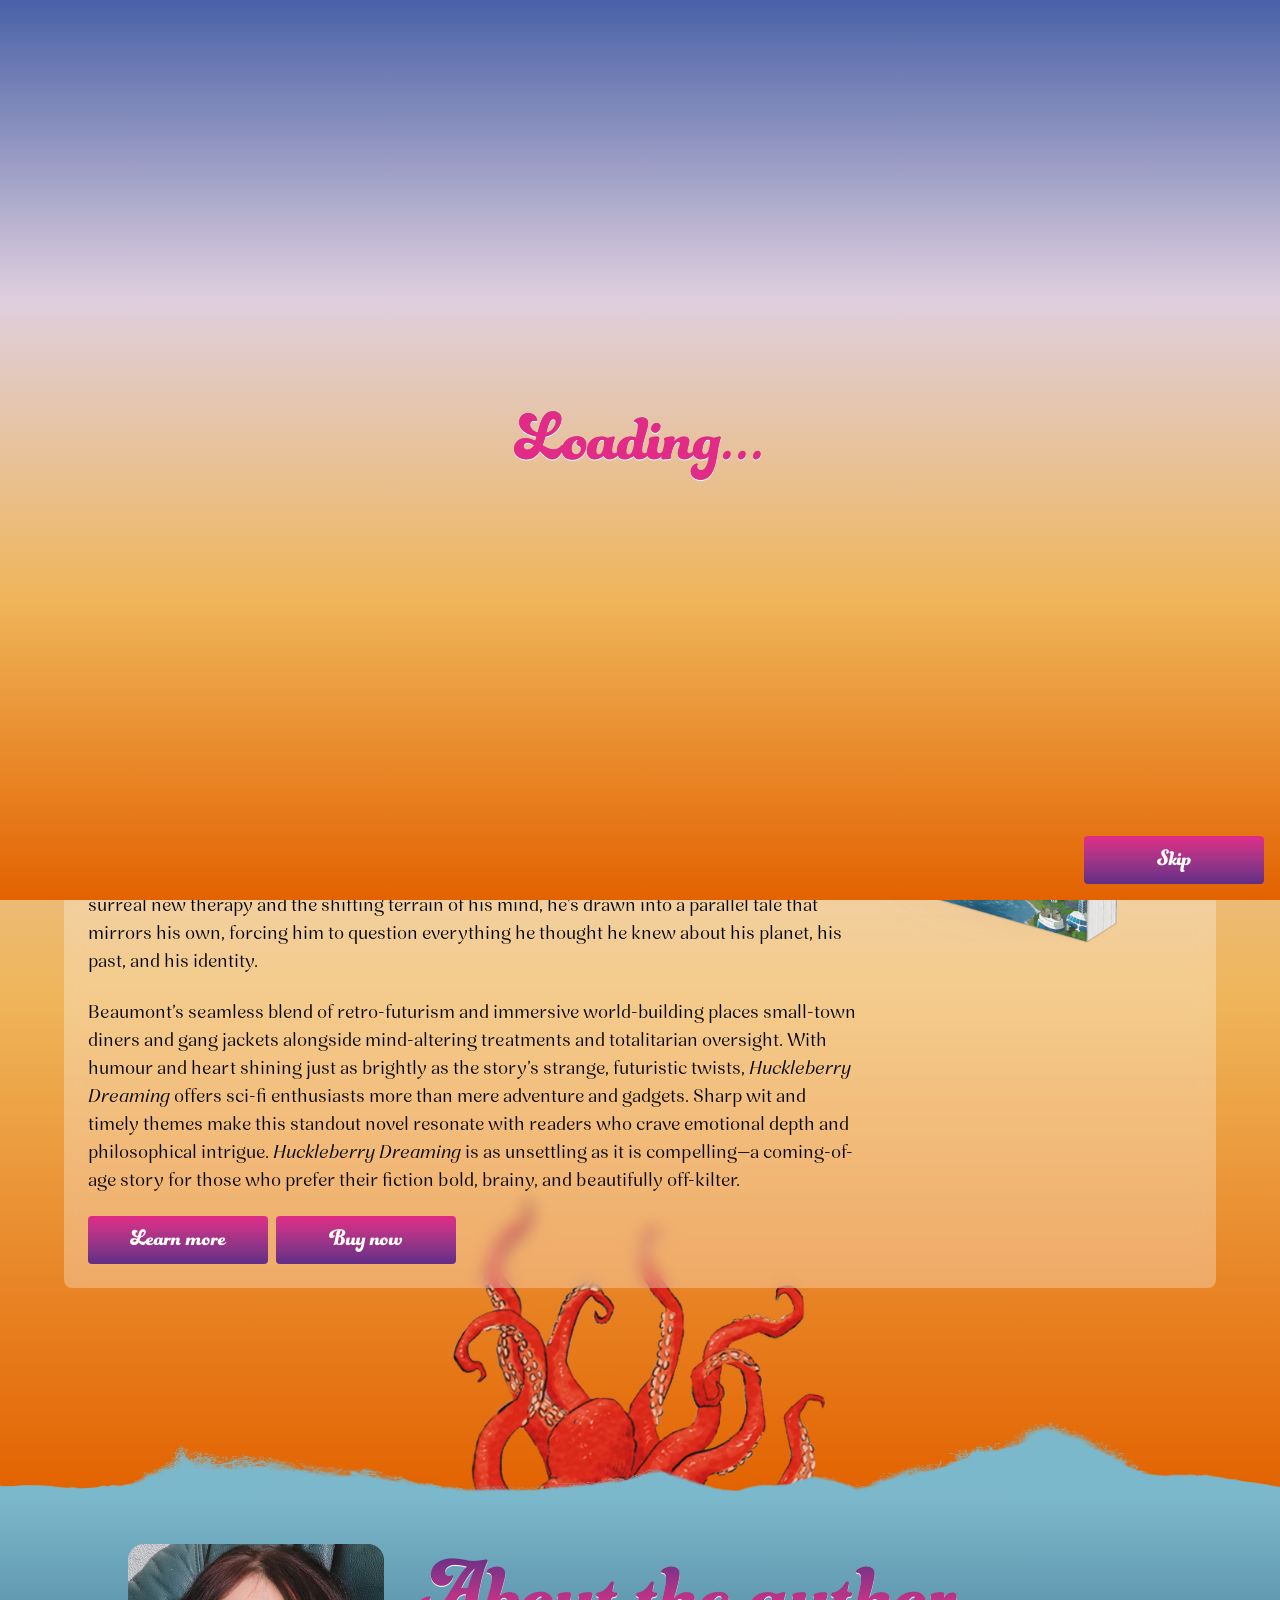
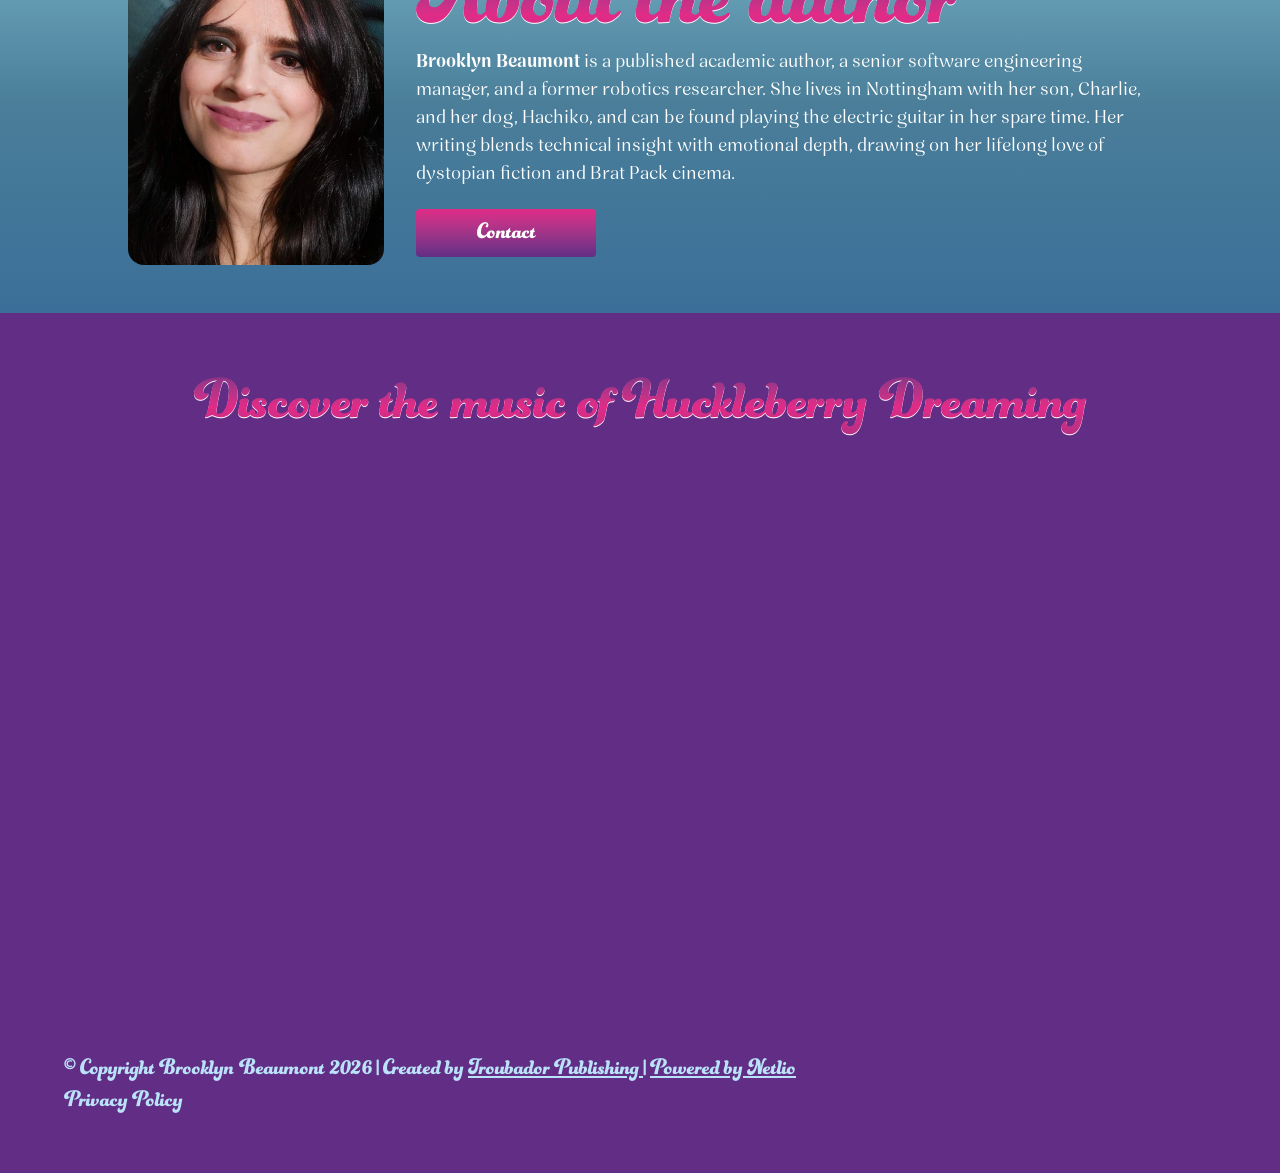
==== commit a4694b02: "Update index.htm" ====
--- a/index.htm
+++ b/index.htm
@@ -40,6 +40,6 @@
 <p>Brooklyn Beaumont makes a striking debut with <em>Huckleberry Dreaming</em>&mdash;a genre-bending sci-fi tale where fractured memory and authoritarian control shape a young man&rsquo;s search for truth.</p>
 <p>Set on a planet split between nostalgic 1950s Americana and high-tech surveillance, Beaumont&rsquo;s world is as eerie as it is familiar. Fans of S.E. Hinton, Orwell, Bradbury, and <em>Black Mirror</em> will feel right at home in this retro-dystopian landscape, where the past and present blur, and reality itself is up for debate.&nbsp;</p>
 <p>At the heart of the story is Carney Caldwell, an eighteen-year-old pacifist who wakes in a hospital with no memory of the violent act he&rsquo;s accused of committing. As he grapples with a surreal new therapy and the shifting terrain of his mind, he&rsquo;s drawn into a parallel tale that mirrors his own, forcing him to question everything he thought he knew about his planet, his past, and his identity.</p>
-<p>Beaumont&rsquo;s seamless blend of retro-futurism and immersive world-building places small-town diners and gang jackets alongside mind-altering treatments and totalitarian oversight. With humour and heart shining just as brightly as the story&rsquo;s strange, futuristic twists, <em>Huckleberry Dreaming</em> offers sci-fi enthusiasts more than mere adventure and gadgets. Sharp wit and timely themes make this standout novel resonate with readers who crave emotional depth and philosophical intrigue. <em>Huckleberry Dreaming</em> is as unsettling as it is compelling&mdash;a coming-of-age story for those who prefer their fiction bold, brainy, and beautifully off-kilter.</p></div><div class="sm:flex sm:justify-center md:justify-start"><a href="huckleberry-dreaming/index.htm" class=""><button class="btn w-full sm:w-auto mb-2 sm:mb-0 sm:mr-2">Learn more</button></a><a href="https://troubador.co.uk/bookshop/sci-fi/huckleberry-dreaming" rel="noopener noreferrer" target="_blank"><button class="btn w-full sm:w-auto mb-2 sm:mb-0">Buy now</button></a></div></div></div></div></div><div class="relative bg-linear-to-b from-[#7CB8CB] via-[#4a7e99] to-[#3b6f99]"><div class="absolute top-0 left-0 w-full h-20 -translate-y-full"><img src="images/wave.png" alt="Wave graphic" aria-hidden="" class="w-full h-full"></div><div class="layout-container max-w-6xl"><div class="md:flex md:items-center md:gap-8"><div class="md:flex-shrink-0"><div class="max-w-64 mx-auto mb-6 md:mb-0"><img src="media/d16bc6e8-e1d0-4184-b525-5b30ea9f03ba.jpeg" alt="Huckleberry Dreaming" class="max-h-[50vh] sm:max-h-none mx-auto rounded-2xl"></div></div><div><h1 class="h1 -mb-8 md:-mb-10 lg:-mb-14 text-center md:text-start">About the author</h1><div class="body text-white prose-strong:text-white"><p><strong>Brooklyn Beaumont</strong> is a published academic author, a senior software engineering manager, and a former robotics researcher. She lives in Nottingham with her son, Charlie, and her dog, Hachiko, and can be found playing the electric guitar in her spare time. Her writing blends technical insight with emotional depth, drawing on her lifelong love of dystopian fiction and Brat Pack cinema.</p></div><a href="contact/index.htm" class=""><button class="btn w-full sm:w-auto mb-2 sm:mb-0 sm:mr-2">Contact</button></a></div></div></div></div><div class="bg-primary"><div class="layout-container"><h3 class="h3 mb-3 text-center">Discover the music of Huckleberry Dreaming</h3><iframe style="border-radius:12px;" src="https://open.spotify.com/embed/playlist/3tV4On0WNOrQUxORfReUzq?utm_source=generator" width="100%" height="500" frameborder="0" allowfullscreen="" allow="autoplay; clipboard-write; encrypted-media; fullscreen; picture-in-picture" loading="lazy"></iframe></div></div></div></main></div><footer class="w-full bg-primary"><div class="layout-container py-6 sm:py-12"><div class="flex flex-col items-center justify-between lg:gap-6 lg:flex-row"><div class="lg:order-2"><ul class="flex justify-center space-x-6 text-secondary"><!----><!----><!----><!----><!----><!----><!----><!----><!----><!----></ul></div><div class="mt-4 lg:order-1 lg:mt-0 text-secondary text-2xl font-serif"><p class="text-center lg:text-start"> © Copyright Brooklyn Beaumont 2025 | Created by <a href="https://websites.troubador.co.uk" rel="noopener noreferrer" class="underline hover:text-accent transition-all"> Troubador Publishing </a> | <a href="https://netl.io" rel="noopener noreferrer" class="underline hover:text-accent transition-all"> Powered by Netlio </a></p><p class="lg:inline text-center lg:text-left hover:text-accent transition-all"><a href="privacy-policy/index.htm" class="">Privacy Policy</a></p></div></div></div></footer></div><div style="display:none;" class="fixed right-0 bottom-0 w-auto p-4"><div class="bg-primary rounded-lg border border-secondary/50 shadow-sm p-4 w-full sm:max-w-md"><div class="body prose-p:mt-0"><p> This website uses cookies to ensure you get the best experience. Would you like to enable cookies on this site? </p></div><div class="grid grid-cols-1 sm:grid-cols-2 gap-4"><div><button class="btn w-full">Accept cookies</button></div><div><button class="btn w-full">Reject cookies</button></div></div></div></div></div></div><div id="teleports"></div><script type="application/ld+json" data-nuxt-schema-org="true" data-hid="schema-org-graph">{"@context":"https://schema.org","@graph":[{"@id":"https://huckleberrydreaming.com/#website","@type":"WebSite","inLanguage":"en","name":"netlio","url":"https://huckleberrydreaming.com/"},{"@id":"https://huckleberrydreaming.com/#webpage","@type":"WebPage","description":"Brooklyn Beaumont is the author of Huckleberry Dreaming, a predominantly character driven genre bending story about two characters and the extraordinary worlds they inhabit.","url":"https://huckleberrydreaming.com/","isPartOf":{"@id":"https://huckleberrydreaming.com/#website"},"potentialAction":[{"@type":"ReadAction","target":["https://huckleberrydreaming.com/"]}]}]}</script>
+<p>Beaumont&rsquo;s seamless blend of retro-futurism and immersive world-building places small-town diners and gang jackets alongside mind-altering treatments and totalitarian oversight. With humour and heart shining just as brightly as the story&rsquo;s strange, futuristic twists, <em>Huckleberry Dreaming</em> offers sci-fi enthusiasts more than mere adventure and gadgets. Sharp wit and timely themes make this standout novel resonate with readers who crave emotional depth and philosophical intrigue. <em>Huckleberry Dreaming</em> is as unsettling as it is compelling&mdash;a coming-of-age story for those who prefer their fiction bold, brainy, and beautifully off-kilter.</p></div><div class="sm:flex sm:justify-center md:justify-start"><a href="huckleberry-dreaming/index.htm" class=""><button class="btn w-full sm:w-auto mb-2 sm:mb-0 sm:mr-2">Learn more</button></a><a href="https://troubador.co.uk/bookshop/sci-fi/huckleberry-dreaming" rel="noopener noreferrer" target="_blank"><button class="btn w-full sm:w-auto mb-2 sm:mb-0">Buy now</button></a></div></div></div></div></div><div class="relative bg-linear-to-b from-[#7CB8CB] via-[#4a7e99] to-[#3b6f99]"><div class="absolute top-0 left-0 w-full h-20 -translate-y-full"><img src="images/wave.png" alt="Wave graphic" aria-hidden="" class="w-full h-full"></div><div class="layout-container max-w-6xl"><div class="md:flex md:items-center md:gap-8"><div class="md:flex-shrink-0"><div class="max-w-64 mx-auto mb-6 md:mb-0"><img src="media/d16bc6e8-e1d0-4184-b525-5b30ea9f03ba.jpeg" alt="Huckleberry Dreaming" class="max-h-[50vh] sm:max-h-none mx-auto rounded-2xl"></div></div><div><h1 class="h1 -mb-8 md:-mb-10 lg:-mb-14 text-center md:text-start">About the author</h1><div class="body text-white prose-strong:text-white"><p><strong>Brooklyn Beaumont</strong> is a published academic author, a senior software engineering manager, and a former robotics researcher. She lives in Nottingham with her son, Charlie, and her dog, Hachiko, and can be found playing the electric guitar in her spare time. Her writing blends technical insight with emotional depth, drawing on her lifelong love of dystopian fiction and Brat Pack cinema.</p></div><a href="contact/index.htm" class=""><button class="btn w-full sm:w-auto mb-2 sm:mb-0 sm:mr-2">Contact</button></a></div></div></div></div><div class="bg-primary"><div class="layout-container"><h3 class="h3 mb-3 text-center">Discover the music of Huckleberry Dreaming</h3><iframe style="border-radius:12px;" src="https://open.spotify.com/embed/playlist/3tV4On0WNOrQUxORfReUzq?utm_source=generator" width="100%" height="500" frameborder="0" allowfullscreen="" allow="autoplay; clipboard-write; encrypted-media; fullscreen; picture-in-picture" loading="lazy"></iframe></div></div></div></main></div><footer class="w-full bg-primary"><div class="layout-container py-6 sm:py-12"><div class="flex flex-col items-center justify-between lg:gap-6 lg:flex-row"><div class="lg:order-2"><ul class="flex justify-center space-x-6 text-secondary"><!----><!----><!----><!----><!----><!----><!----><!----><!----><!----></ul></div><div class="mt-4 lg:order-1 lg:mt-0 text-secondary text-2xl font-serif"><p class="text-center lg:text-start"> © Copyright Brooklyn Beaumont 2025 | Created by <a href="https://websites.troubador.co.uk" rel="noopener noreferrer" class="underline hover:text-accent transition-all"> Troubador Publishing </a> | </div></div></div></footer></div><div style="display:none;" class="fixed right-0 bottom-0 w-auto p-4"><div class="bg-primary rounded-lg border border-secondary/50 shadow-sm p-4 w-full sm:max-w-md"><div class="body prose-p:mt-0"><p> This website uses cookies to ensure you get the best experience. Would you like to enable cookies on this site? </p></div><div class="grid grid-cols-1 sm:grid-cols-2 gap-4"><div><button class="btn w-full">Accept cookies</button></div><div><button class="btn w-full">Reject cookies</button></div></div></div></div></div></div><div id="teleports"></div><script type="application/ld+json" data-nuxt-schema-org="true" data-hid="schema-org-graph">{"@context":"https://schema.org","@graph":[{"@id":"https://huckleberrydreaming.com/#website","@type":"WebSite","inLanguage":"en","name":"netlio","url":"https://huckleberrydreaming.com/"},{"@id":"https://huckleberrydreaming.com/#webpage","@type":"WebPage","description":"Brooklyn Beaumont is the author of Huckleberry Dreaming, a predominantly character driven genre bending story about two characters and the extraordinary worlds they inhabit.","url":"https://huckleberrydreaming.com/","isPartOf":{"@id":"https://huckleberrydreaming.com/#website"},"potentialAction":[{"@type":"ReadAction","target":["https://huckleberrydreaming.com/"]}]}]}</script>
 <script type="application/json" data-nuxt-data="nuxt-app" data-ssr="true" id="__NUXT_DATA__" data-src="//_payload.json?70948839-d648-4978-b1fb-cbfbcc7102d4">[{"state":1,"once":12,"_errors":13,"serverRendered":15,"path":16,"prerenderedAt":17},["Reactive",2],{"$snuxt-seo-utils:routeRules":3,"$ssite-config":4},{"head":-1,"seoMeta":-1},{"_priority":5,"env":9,"name":10,"url":11},{"name":6,"env":7,"url":8},-10,-15,-3,"production","netlio","https://huckleberrydreaming.com",["Set"],["ShallowReactive",14],{},true,"/",1764960802044]</script>
-<script>window.__NUXT__={};window.__NUXT__.config={public:{title:"Brooklyn Beaumont",description:"Brooklyn Beaumont is the author of Huckleberry Dreaming, a predominantly character driven genre bending story about two characters and the extraordinary worlds they inhabit.",url:"huckleberrydreaming.com",theme:"#E12B87",pages:[{name:"Home",href:"/"},{name:"The People",href:"/the-people"},{name:"The Places",href:"/the-places"},{name:"Contact",href:"/contact"},{name:"Huckleberry Dreaming",href:"/huckleberry-dreaming"}],site_code:"beaumont",api_url:"https://api.netl.io",site_key:"0x4AAAAAABYez_zAN7NWZFWd",measurement_id:"",socials:{facebook:"",twitter:"",instagram:"",linkedin:"",youtube:"",tiktok:"",threads:"",pinterest:"",linktree:"",website:""},"seo-utils":{canonicalQueryWhitelist:["page","sort","filter","search","q","category","tag"],canonicalLowercase:true}},app:{baseURL:"/",buildId:"70948839-d648-4978-b1fb-cbfbcc7102d4",buildAssetsDir:"..//_nuxt/",cdnURL:""}}</script></body></html>+<script>window.__NUXT__={};window.__NUXT__.config={public:{title:"Brooklyn Beaumont",description:"Brooklyn Beaumont is the author of Huckleberry Dreaming, a predominantly character driven genre bending story about two characters and the extraordinary worlds they inhabit.",url:"huckleberrydreaming.com",theme:"#E12B87",pages:[{name:"Home",href:"/"},{name:"The People",href:"/the-people"},{name:"The Places",href:"/the-places"},{name:"Contact",href:"/contact"},{name:"Huckleberry Dreaming",href:"/huckleberry-dreaming"}],site_code:"beaumont",api_url:"https://api.netl.io",site_key:"0x4AAAAAABYez_zAN7NWZFWd",measurement_id:"",socials:{facebook:"",twitter:"",instagram:"",linkedin:"",youtube:"",tiktok:"",threads:"",pinterest:"",linktree:"",website:""},"seo-utils":{canonicalQueryWhitelist:["page","sort","filter","search","q","category","tag"],canonicalLowercase:true}},app:{baseURL:"/",buildId:"70948839-d648-4978-b1fb-cbfbcc7102d4",buildAssetsDir:"..//_nuxt/",cdnURL:""}}</script></body></html>
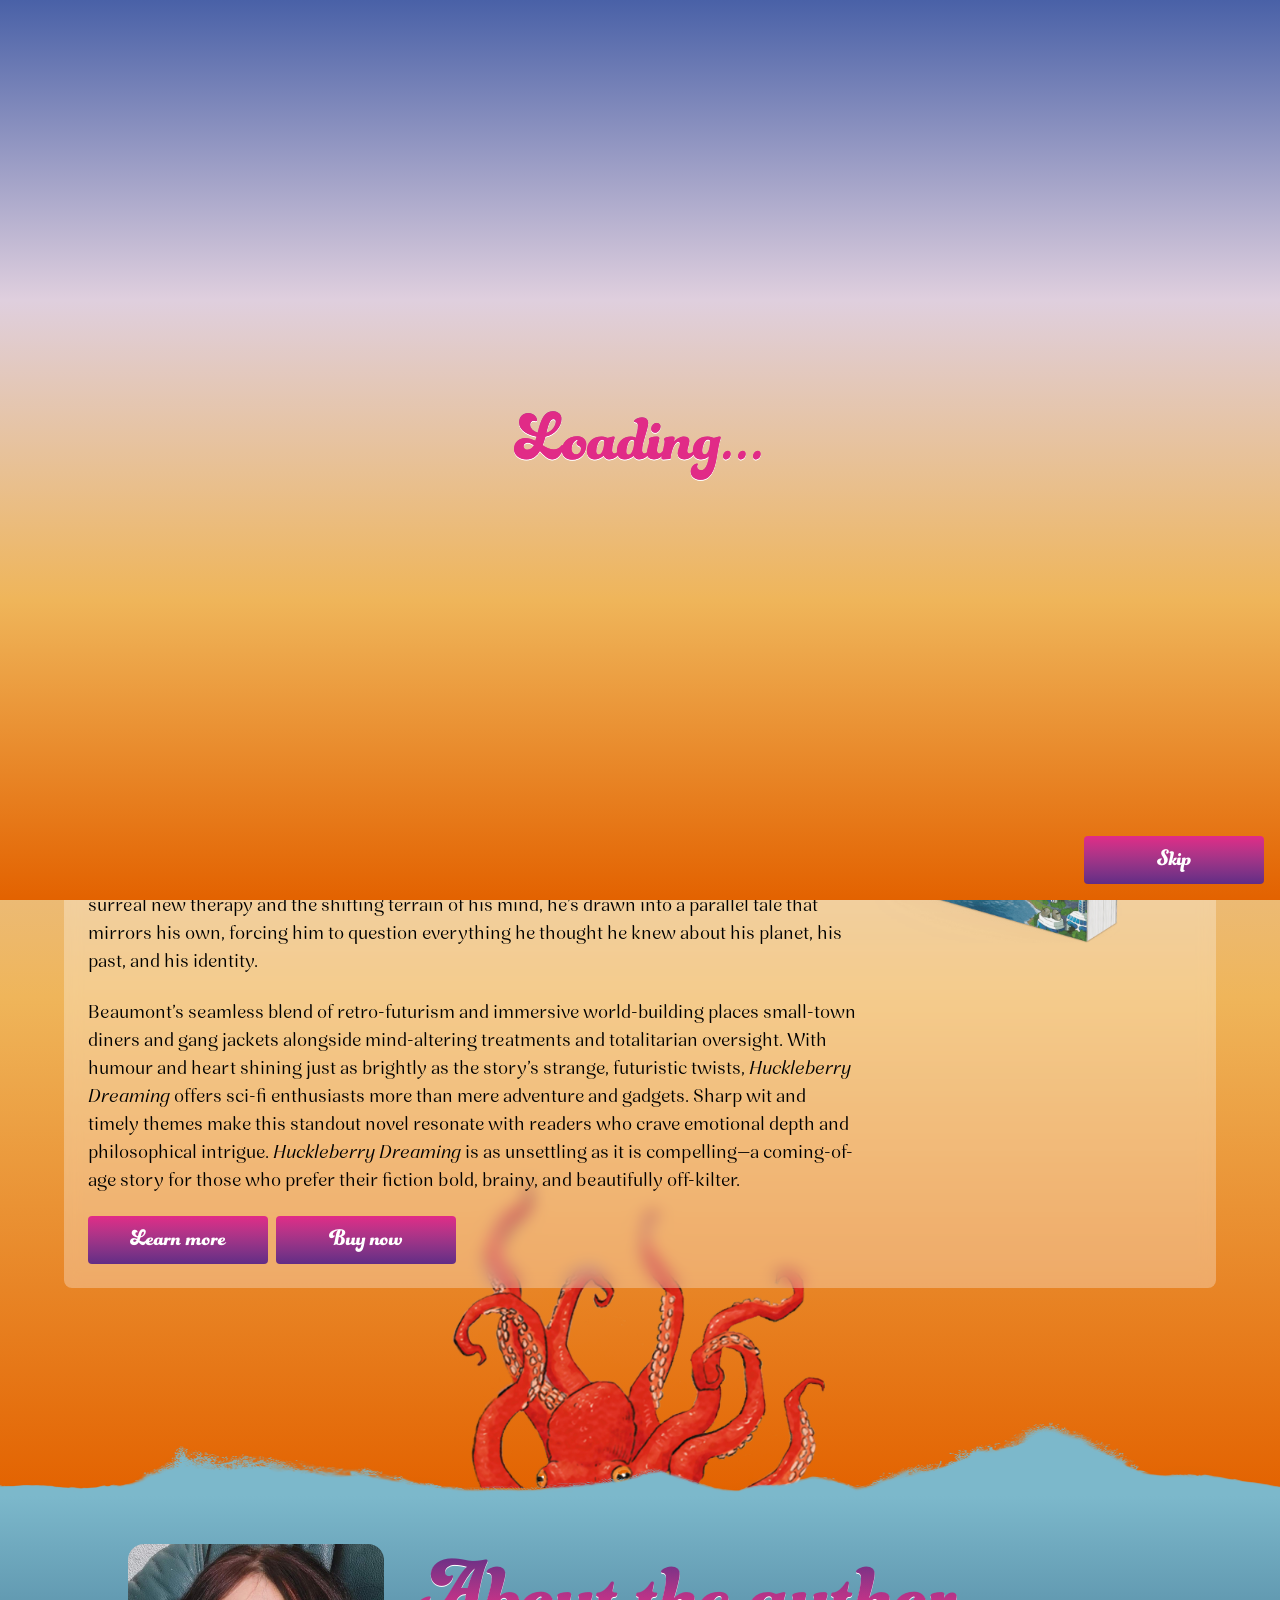
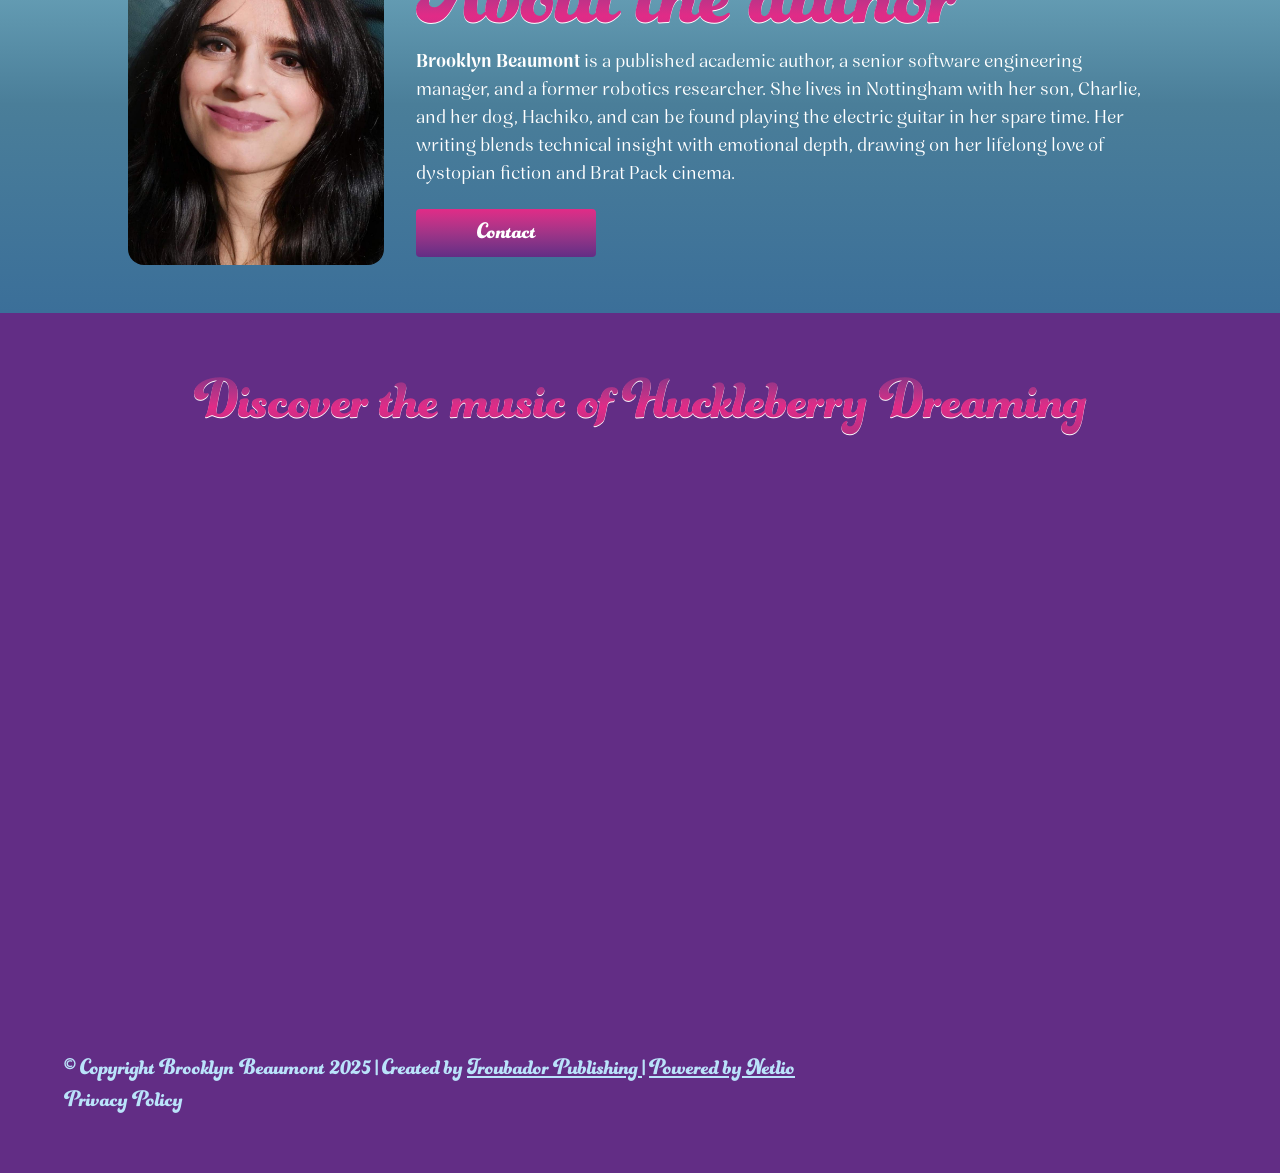
==== commit f911bb84: "Update index.htm" ====
--- a/index.htm
+++ b/index.htm
@@ -40,6 +40,6 @@
 <p>Brooklyn Beaumont makes a striking debut with <em>Huckleberry Dreaming</em>&mdash;a genre-bending sci-fi tale where fractured memory and authoritarian control shape a young man&rsquo;s search for truth.</p>
 <p>Set on a planet split between nostalgic 1950s Americana and high-tech surveillance, Beaumont&rsquo;s world is as eerie as it is familiar. Fans of S.E. Hinton, Orwell, Bradbury, and <em>Black Mirror</em> will feel right at home in this retro-dystopian landscape, where the past and present blur, and reality itself is up for debate.&nbsp;</p>
 <p>At the heart of the story is Carney Caldwell, an eighteen-year-old pacifist who wakes in a hospital with no memory of the violent act he&rsquo;s accused of committing. As he grapples with a surreal new therapy and the shifting terrain of his mind, he&rsquo;s drawn into a parallel tale that mirrors his own, forcing him to question everything he thought he knew about his planet, his past, and his identity.</p>
-<p>Beaumont&rsquo;s seamless blend of retro-futurism and immersive world-building places small-town diners and gang jackets alongside mind-altering treatments and totalitarian oversight. With humour and heart shining just as brightly as the story&rsquo;s strange, futuristic twists, <em>Huckleberry Dreaming</em> offers sci-fi enthusiasts more than mere adventure and gadgets. Sharp wit and timely themes make this standout novel resonate with readers who crave emotional depth and philosophical intrigue. <em>Huckleberry Dreaming</em> is as unsettling as it is compelling&mdash;a coming-of-age story for those who prefer their fiction bold, brainy, and beautifully off-kilter.</p></div><div class="sm:flex sm:justify-center md:justify-start"><a href="huckleberry-dreaming/index.htm" class=""><button class="btn w-full sm:w-auto mb-2 sm:mb-0 sm:mr-2">Learn more</button></a><a href="https://troubador.co.uk/bookshop/sci-fi/huckleberry-dreaming" rel="noopener noreferrer" target="_blank"><button class="btn w-full sm:w-auto mb-2 sm:mb-0">Buy now</button></a></div></div></div></div></div><div class="relative bg-linear-to-b from-[#7CB8CB] via-[#4a7e99] to-[#3b6f99]"><div class="absolute top-0 left-0 w-full h-20 -translate-y-full"><img src="images/wave.png" alt="Wave graphic" aria-hidden="" class="w-full h-full"></div><div class="layout-container max-w-6xl"><div class="md:flex md:items-center md:gap-8"><div class="md:flex-shrink-0"><div class="max-w-64 mx-auto mb-6 md:mb-0"><img src="media/d16bc6e8-e1d0-4184-b525-5b30ea9f03ba.jpeg" alt="Huckleberry Dreaming" class="max-h-[50vh] sm:max-h-none mx-auto rounded-2xl"></div></div><div><h1 class="h1 -mb-8 md:-mb-10 lg:-mb-14 text-center md:text-start">About the author</h1><div class="body text-white prose-strong:text-white"><p><strong>Brooklyn Beaumont</strong> is a published academic author, a senior software engineering manager, and a former robotics researcher. She lives in Nottingham with her son, Charlie, and her dog, Hachiko, and can be found playing the electric guitar in her spare time. Her writing blends technical insight with emotional depth, drawing on her lifelong love of dystopian fiction and Brat Pack cinema.</p></div><a href="contact/index.htm" class=""><button class="btn w-full sm:w-auto mb-2 sm:mb-0 sm:mr-2">Contact</button></a></div></div></div></div><div class="bg-primary"><div class="layout-container"><h3 class="h3 mb-3 text-center">Discover the music of Huckleberry Dreaming</h3><iframe style="border-radius:12px;" src="https://open.spotify.com/embed/playlist/3tV4On0WNOrQUxORfReUzq?utm_source=generator" width="100%" height="500" frameborder="0" allowfullscreen="" allow="autoplay; clipboard-write; encrypted-media; fullscreen; picture-in-picture" loading="lazy"></iframe></div></div></div></main></div><footer class="w-full bg-primary"><div class="layout-container py-6 sm:py-12"><div class="flex flex-col items-center justify-between lg:gap-6 lg:flex-row"><div class="lg:order-2"><ul class="flex justify-center space-x-6 text-secondary"><!----><!----><!----><!----><!----><!----><!----><!----><!----><!----></ul></div><div class="mt-4 lg:order-1 lg:mt-0 text-secondary text-2xl font-serif"><p class="text-center lg:text-start"> © Copyright Brooklyn Beaumont 2025 | Created by <a href="https://websites.troubador.co.uk" rel="noopener noreferrer" class="underline hover:text-accent transition-all"> Troubador Publishing </a> | </div></div></div></footer></div><div style="display:none;" class="fixed right-0 bottom-0 w-auto p-4"><div class="bg-primary rounded-lg border border-secondary/50 shadow-sm p-4 w-full sm:max-w-md"><div class="body prose-p:mt-0"><p> This website uses cookies to ensure you get the best experience. Would you like to enable cookies on this site? </p></div><div class="grid grid-cols-1 sm:grid-cols-2 gap-4"><div><button class="btn w-full">Accept cookies</button></div><div><button class="btn w-full">Reject cookies</button></div></div></div></div></div></div><div id="teleports"></div><script type="application/ld+json" data-nuxt-schema-org="true" data-hid="schema-org-graph">{"@context":"https://schema.org","@graph":[{"@id":"https://huckleberrydreaming.com/#website","@type":"WebSite","inLanguage":"en","name":"netlio","url":"https://huckleberrydreaming.com/"},{"@id":"https://huckleberrydreaming.com/#webpage","@type":"WebPage","description":"Brooklyn Beaumont is the author of Huckleberry Dreaming, a predominantly character driven genre bending story about two characters and the extraordinary worlds they inhabit.","url":"https://huckleberrydreaming.com/","isPartOf":{"@id":"https://huckleberrydreaming.com/#website"},"potentialAction":[{"@type":"ReadAction","target":["https://huckleberrydreaming.com/"]}]}]}</script>
+<p>Beaumont&rsquo;s seamless blend of retro-futurism and immersive world-building places small-town diners and gang jackets alongside mind-altering treatments and totalitarian oversight. With humour and heart shining just as brightly as the story&rsquo;s strange, futuristic twists, <em>Huckleberry Dreaming</em> offers sci-fi enthusiasts more than mere adventure and gadgets. Sharp wit and timely themes make this standout novel resonate with readers who crave emotional depth and philosophical intrigue. <em>Huckleberry Dreaming</em> is as unsettling as it is compelling&mdash;a coming-of-age story for those who prefer their fiction bold, brainy, and beautifully off-kilter.</p></div><div class="sm:flex sm:justify-center md:justify-start"><a href="huckleberry-dreaming/index.htm" class=""><button class="btn w-full sm:w-auto mb-2 sm:mb-0 sm:mr-2">Learn more</button></a><a href="https://troubador.co.uk/bookshop/sci-fi/huckleberry-dreaming" rel="noopener noreferrer" target="_blank"><button class="btn w-full sm:w-auto mb-2 sm:mb-0">Buy now</button></a></div></div></div></div></div><div class="relative bg-linear-to-b from-[#7CB8CB] via-[#4a7e99] to-[#3b6f99]"><div class="absolute top-0 left-0 w-full h-20 -translate-y-full"><img src="images/wave.png" alt="Wave graphic" aria-hidden="" class="w-full h-full"></div><div class="layout-container max-w-6xl"><div class="md:flex md:items-center md:gap-8"><div class="md:flex-shrink-0"><div class="max-w-64 mx-auto mb-6 md:mb-0"><img src="media/d16bc6e8-e1d0-4184-b525-5b30ea9f03ba.jpeg" alt="Huckleberry Dreaming" class="max-h-[50vh] sm:max-h-none mx-auto rounded-2xl"></div></div><div><h1 class="h1 -mb-8 md:-mb-10 lg:-mb-14 text-center md:text-start">About the author</h1><div class="body text-white prose-strong:text-white"><p><strong>Brooklyn Beaumont</strong> is a published academic author, a senior software engineering manager, and a former robotics researcher. She lives in Nottingham with her son, Charlie, and her dog, Hachiko, and can be found playing the electric guitar in her spare time. Her writing blends technical insight with emotional depth, drawing on her lifelong love of dystopian fiction and Brat Pack cinema.</p></div><a href="contact/index.htm" class=""><button class="btn w-full sm:w-auto mb-2 sm:mb-0 sm:mr-2">Contact</button></a></div></div></div></div><div class="bg-primary"><div class="layout-container"><h3 class="h3 mb-3 text-center">Discover the music of Huckleberry Dreaming</h3><iframe style="border-radius:12px;" src="https://open.spotify.com/embed/playlist/3tV4On0WNOrQUxORfReUzq?utm_source=generator" width="100%" height="500" frameborder="0" allowfullscreen="" allow="autoplay; clipboard-write; encrypted-media; fullscreen; picture-in-picture" loading="lazy"></iframe></div></div></div></main></div><footer class="w-full bg-primary"><div class="layout-container py-6 sm:py-12"><div class="flex flex-col items-center justify-between lg:gap-6 lg:flex-row"><div class="lg:order-2"><ul class="flex justify-center space-x-6 text-secondary"><!----><!----><!----><!----><!----><!----><!----><!----><!----><!----></ul></div><div class="mt-4 lg:order-1 lg:mt-0 text-secondary text-2xl font-serif"><p class="text-center lg:text-start"> © Copyright Brooklyn Beaumont 2025 | Created by <a href="https://websites.troubador.co.uk" rel="noopener noreferrer" class="underline hover:text-accent transition-all"> Troubador Publishing </a> | <a href="https://netl.io" rel="noopener noreferrer" class="underline hover:text-accent transition-all"> Powered by Netlio </a></p><p class="lg:inline text-center lg:text-left hover:text-accent transition-all"><a href="privacy-policy/index.htm" class="">Privacy Policy</a></p></div></div></div></footer></div><div style="display:none;" class="fixed right-0 bottom-0 w-auto p-4"><div class="bg-primary rounded-lg border border-secondary/50 shadow-sm p-4 w-full sm:max-w-md"><div class="body prose-p:mt-0"><p> This website uses cookies to ensure you get the best experience. Would you like to enable cookies on this site? </p></div><div class="grid grid-cols-1 sm:grid-cols-2 gap-4"><div><button class="btn w-full">Accept cookies</button></div><div><button class="btn w-full">Reject cookies</button></div></div></div></div></div></div><div id="teleports"></div><script type="application/ld+json" data-nuxt-schema-org="true" data-hid="schema-org-graph">{"@context":"https://schema.org","@graph":[{"@id":"https://huckleberrydreaming.com/#website","@type":"WebSite","inLanguage":"en","name":"netlio","url":"https://huckleberrydreaming.com/"},{"@id":"https://huckleberrydreaming.com/#webpage","@type":"WebPage","description":"Brooklyn Beaumont is the author of Huckleberry Dreaming, a predominantly character driven genre bending story about two characters and the extraordinary worlds they inhabit.","url":"https://huckleberrydreaming.com/","isPartOf":{"@id":"https://huckleberrydreaming.com/#website"},"potentialAction":[{"@type":"ReadAction","target":["https://huckleberrydreaming.com/"]}]}]}</script>
 <script type="application/json" data-nuxt-data="nuxt-app" data-ssr="true" id="__NUXT_DATA__" data-src="//_payload.json?70948839-d648-4978-b1fb-cbfbcc7102d4">[{"state":1,"once":12,"_errors":13,"serverRendered":15,"path":16,"prerenderedAt":17},["Reactive",2],{"$snuxt-seo-utils:routeRules":3,"$ssite-config":4},{"head":-1,"seoMeta":-1},{"_priority":5,"env":9,"name":10,"url":11},{"name":6,"env":7,"url":8},-10,-15,-3,"production","netlio","https://huckleberrydreaming.com",["Set"],["ShallowReactive",14],{},true,"/",1764960802044]</script>
-<script>window.__NUXT__={};window.__NUXT__.config={public:{title:"Brooklyn Beaumont",description:"Brooklyn Beaumont is the author of Huckleberry Dreaming, a predominantly character driven genre bending story about two characters and the extraordinary worlds they inhabit.",url:"huckleberrydreaming.com",theme:"#E12B87",pages:[{name:"Home",href:"/"},{name:"The People",href:"/the-people"},{name:"The Places",href:"/the-places"},{name:"Contact",href:"/contact"},{name:"Huckleberry Dreaming",href:"/huckleberry-dreaming"}],site_code:"beaumont",api_url:"https://api.netl.io",site_key:"0x4AAAAAABYez_zAN7NWZFWd",measurement_id:"",socials:{facebook:"",twitter:"",instagram:"",linkedin:"",youtube:"",tiktok:"",threads:"",pinterest:"",linktree:"",website:""},"seo-utils":{canonicalQueryWhitelist:["page","sort","filter","search","q","category","tag"],canonicalLowercase:true}},app:{baseURL:"/",buildId:"70948839-d648-4978-b1fb-cbfbcc7102d4",buildAssetsDir:"..//_nuxt/",cdnURL:""}}</script></body></html>
+<script>window.__NUXT__={};window.__NUXT__.config={public:{title:"Brooklyn Beaumont",description:"Brooklyn Beaumont is the author of Huckleberry Dreaming, a predominantly character driven genre bending story about two characte
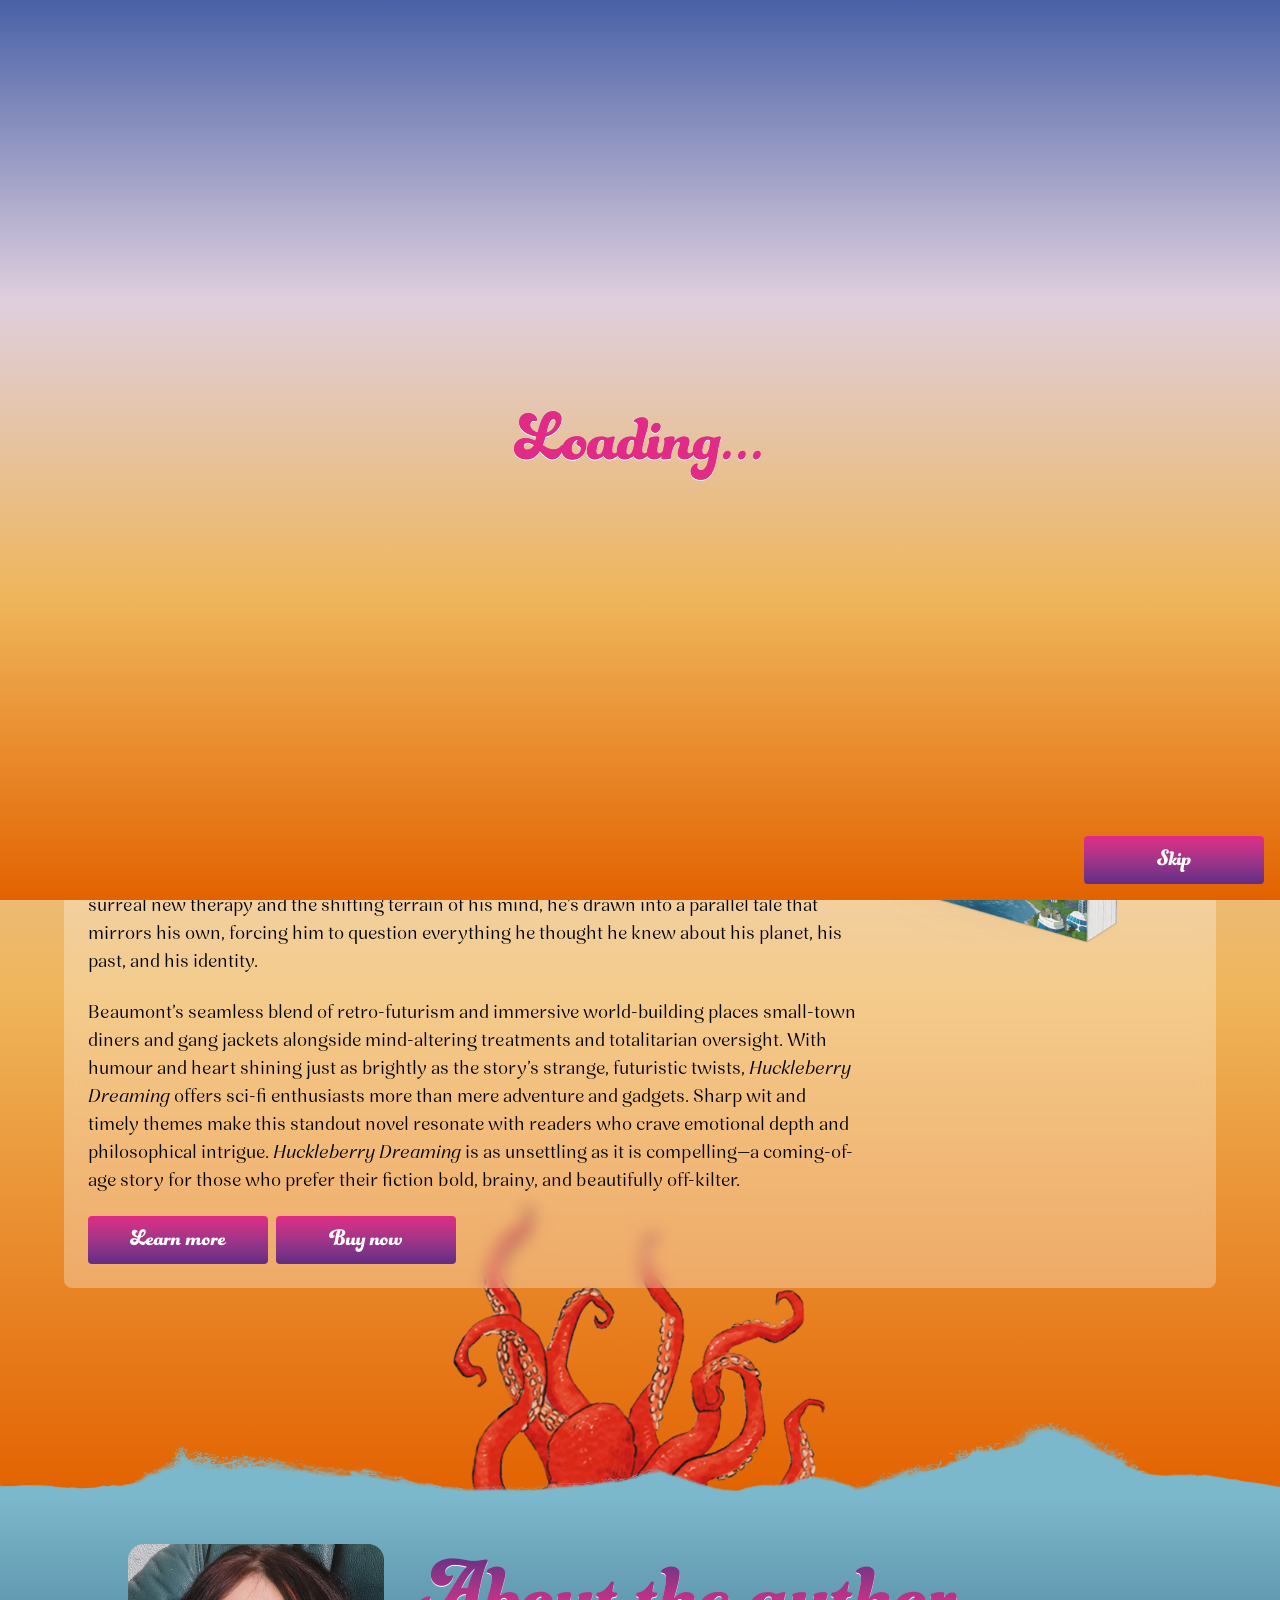
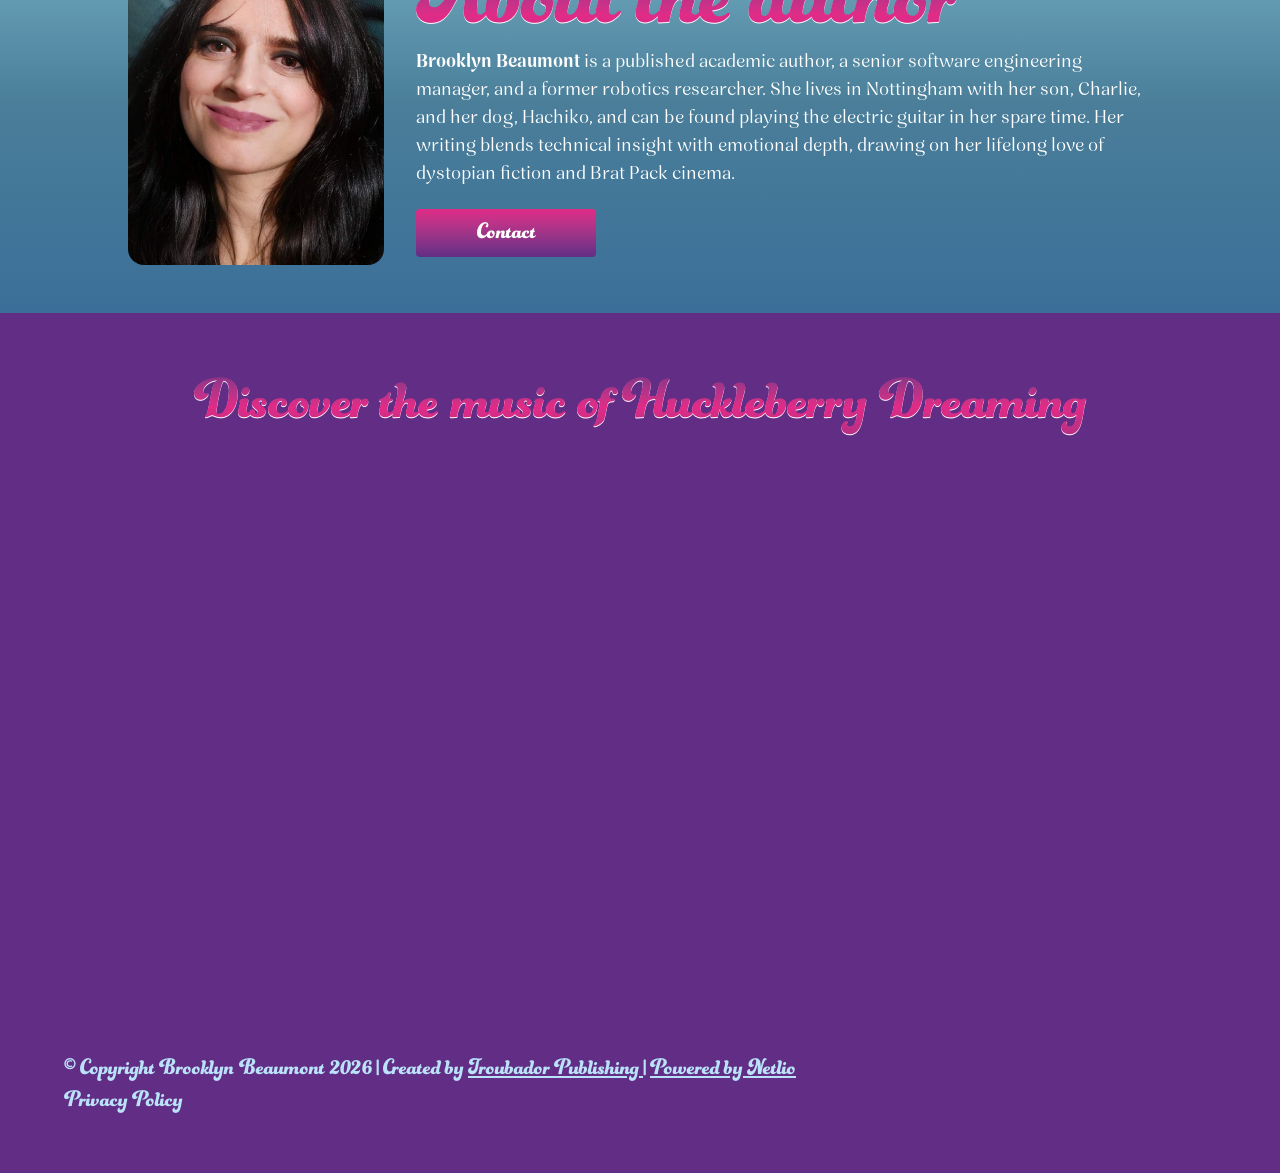
==== commit c15a28d5: "Restore to 28th July version" ====
--- a/index.htm
+++ b/index.htm
@@ -1,4 +1,4 @@
-﻿<!DOCTYPE html><html lang="en"><head><meta charset="utf-8">
+<!DOCTYPE html><html lang="en"><head><meta charset="utf-8">
 <meta name="viewport" content="width=device-width, initial-scale=1">
 <link rel="stylesheet" href="kyd0acq.css">
 <style>/*! tailwindcss v4.1.11 | MIT License | https://tailwindcss.com */@layer properties{@supports ((-webkit-hyphens:none) and (not (margin-trim:inline))) or ((-moz-orient:inline) and (not (color:rgb(from red r g b)))){*,::backdrop,:after,:before{--tw-shadow:0 0 #0000;--tw-shadow-color:initial;--tw-shadow-alpha:100%;--tw-inset-shadow:0 0 #0000;--tw-inset-shadow-color:initial;--tw-inset-shadow-alpha:100%;--tw-ring-color:initial;--tw-ring-shadow:0 0 #0000;--tw-inset-ring-color:initial;--tw-inset-ring-shadow:0 0 #0000;--tw-ring-inset:initial;--tw-ring-offset-width:0px;--tw-ring-offset-color:#fff;--tw-ring-offset-shadow:0 0 #0000;--tw-backdrop-blur:initial;--tw-backdrop-brightness:initial;--tw-backdrop-contrast:initial;--tw-backdrop-grayscale:initial;--tw-backdrop-hue-rotate:initial;--tw-backdrop-invert:initial;--tw-backdrop-opacity:initial;--tw-backdrop-saturate:initial;--tw-backdrop-sepia:initial;--tw-gradient-position:initial;--tw-gradient-from:#0000;--tw-gradient-via:#0000;--tw-gradient-to:#0000;--tw-gradient-stops:initial;--tw-gradient-via-stops:initial;--tw-gradient-from-position:0%;--tw-gradient-via-position:50%;--tw-gradient-to-position:100%;--tw-blur:initial;--tw-brightness:initial;--tw-contrast:initial;--tw-grayscale:initial;--tw-hue-rotate:initial;--tw-invert:initial;--tw-opacity:initial;--tw-saturate:initial;--tw-sepia:initial;--tw-drop-shadow:initial;--tw-drop-shadow-color:initial;--tw-drop-shadow-alpha:100%;--tw-drop-shadow-size:initial;--tw-translate-x:0;--tw-translate-y:0;--tw-translate-z:0;--tw-scale-x:1;--tw-scale-y:1;--tw-scale-z:1;--tw-rotate-x:initial;--tw-rotate-y:initial;--tw-rotate-z:initial;--tw-skew-x:initial;--tw-skew-y:initial;--tw-space-y-reverse:0;--tw-space-x-reverse:0;--tw-divide-y-reverse:0;--tw-border-style:solid;--tw-leading:initial;--tw-font-weight:initial;--tw-tracking:initial;--tw-duration:initial}}}@layer theme{:host,:root{--font-sans:nave,ui-sans-serif,system-ui,sans-serif,"Apple Color Emoji","Segoe UI Emoji","Segoe UI Symbol","Noto Color Emoji";--font-serif:funkydori,ui-serif,Georgia,Cambria,"Times New Roman",Times,serif;--font-mono:ui-monospace,SFMono-Regular,Menlo,Monaco,Consolas,"Liberation Mono","Courier New",monospace;--color-red-500:oklch(63.7% .237 25.331);--color-yellow-400:oklch(85.2% .199 91.936);--color-slate-200:oklch(92.9% .013 255.508);--color-gray-200:oklch(92.8% .006 264.531);--color-gray-300:oklch(87.2% .01 258.338);--color-gray-500:oklch(55.1% .027 264.364);--color-gray-700:oklch(37.3% .034 259.733);--color-neutral-200:oklch(92.2% 0 0);--color-neutral-400:oklch(70.8% 0 0);--color-neutral-500:oklch(55.6% 0 0);--color-neutral-700:oklch(37.1% 0 0);--color-neutral-800:oklch(26.9% 0 0);--color-neutral-900:oklch(20.5% 0 0);--color-black:#000;--color-white:#fff;--spacing:.25rem;--container-xs:20rem;--container-md:28rem;--container-2xl:42rem;--container-3xl:48rem;--container-4xl:56rem;--container-5xl:64rem;--container-6xl:72rem;--container-7xl:96rem;--text-sm:.875rem;--text-sm--line-height:1.42857;--text-base:1rem;--text-base--line-height:1.5;--text-lg:1.125rem;--text-lg--line-height:1.55556;--text-xl:1.25rem;--text-xl--line-height:1.4;--text-2xl:1.5rem;--text-2xl--line-height:1.33333;--text-3xl:1.875rem;--text-3xl--line-height:1.2;--text-4xl:2.25rem;--text-4xl--line-height:1.11111;--text-5xl:3rem;--text-5xl--line-height:1;--text-6xl:3.75rem;--text-6xl--line-height:1;--text-7xl:4.5rem;--text-7xl--line-height:1;--text-8xl:6rem;--text-8xl--line-height:1;--text-9xl:8rem;--text-9xl--line-height:1;--font-weight-semibold:600;--font-weight-bold:700;--tracking-wider:.05em;--radius-sm:.25rem;--radius-md:.375rem;--radius-lg:.5rem;--radius-xl:.75rem;--radius-2xl:1rem;--blur-2xl:40px;--default-transition-duration:.15s;--default-transition-timing-function:cubic-bezier(.4,0,.2,1);--default-font-family:var(--font-sans);--default-mono-font-family:var(--font-mono);--color-accent:#e12b87;--color-primary:#622d85;--color-secondary:#bae3fa;--drop-shadow-text:0 1px 0 #fff;--z-index-fixed:1030;--z-index-modal-backdrop:1040;--z-index-modal:1050;--z-index-sidebar:1075;--z-index-transition-html:1110;--z-index-intro-transition:1150}}@layer base{*,::backdrop,:after,:before{border:0 solid;box-sizing:border-box;margin:0;padding:0}::file-selector-button{border:0 solid;box-sizing:border-box;margin:0;padding:0}:host,html{-webkit-text-size-adjust:100%;font-family:var(--default-font-family,ui-sans-serif,system-ui,sans-serif,"Apple Color Emoji","Segoe UI Emoji","Segoe UI Symbol","Noto Color Emoji");font-feature-settings:var(--default-font-feature-settings,normal);font-variation-settings:var(--default-font-variation-settings,normal);line-height:1.5;-moz-tab-size:4;-o-tab-size:4;tab-size:4;-webkit-tap-highlight-color:transparent}hr{border-top-width:1px;color:inherit;height:0}abbr:where([title]){-webkit-text-decoration:underline dotted;text-decoration:underline dotted}h1,h2,h3,h4,h5,h6{font-size:inherit;font-weight:inherit}a{color:inherit;-webkit-text-decoration:inherit;text-decoration:inherit}b,strong{font-weight:bolder}code,kbd,pre,samp{font-family:var(--default-mono-font-family,ui-monospace,SFMono-Regular,Menlo,Monaco,Consolas,"Liberation Mono","Courier New",monospace);font-feature-settings:var(--default-mono-font-feature-settings,normal);font-size:1em;font-variation-settings:var(--default-mono-font-variation-settings,normal)}small{font-size:80%}sub,sup{font-size:75%;line-height:0;position:relative;vertical-align:baseline}sub{bottom:-.25em}sup{top:-.5em}table{border-collapse:collapse;border-color:inherit;text-indent:0}:-moz-focusring{outline:auto}progress{vertical-align:baseline}summary{display:list-item}menu,ol,ul{list-style:none}audio,canvas,embed,iframe,img,object,svg,video{display:block;vertical-align:middle}img,video{height:auto;max-width:100%}button,input,optgroup,select,textarea{background-color:#0000;border-radius:0;color:inherit;font:inherit;font-feature-settings:inherit;font-variation-settings:inherit;letter-spacing:inherit;opacity:1}::file-selector-button{background-color:#0000;border-radius:0;color:inherit;font:inherit;font-feature-settings:inherit;font-variation-settings:inherit;letter-spacing:inherit;opacity:1}:where(select:is([multiple],[size])) optgroup{font-weight:bolder}:where(select:is([multiple],[size])) optgroup option{padding-inline-start:20px}::file-selector-button{margin-inline-end:4px}::-moz-placeholder{opacity:1}::placeholder{opacity:1}@supports (not (-webkit-appearance:-apple-pay-button)) or (contain-intrinsic-size:1px){::-moz-placeholder{color:currentColor}::placeholder{color:currentColor}@supports (color:color-mix(in lab,red,red)){::-moz-placeholder{color:color-mix(in oklab,currentcolor 50%,transparent)}::placeholder{color:color-mix(in oklab,currentcolor 50%,transparent)}}}textarea{resize:vertical}::-webkit-search-decoration{-webkit-appearance:none}::-webkit-date-and-time-value{min-height:1lh}::-webkit-datetime-edit,::-webkit-datetime-edit-year-field{padding-block:0}::-webkit-datetime-edit-day-field,::-webkit-datetime-edit-month-field{padding-block:0}::-webkit-datetime-edit-hour-field,::-webkit-datetime-edit-minute-field{padding-block:0}::-webkit-datetime-edit-millisecond-field,::-webkit-datetime-edit-second-field{padding-block:0}::-webkit-datetime-edit-meridiem-field{padding-block:0}:-moz-ui-invalid{box-shadow:none}button,input:where([type=button],[type=reset],[type=submit]){-webkit-appearance:button;-moz-appearance:button;appearance:button}::file-selector-button{-webkit-appearance:button;-moz-appearance:button;appearance:button}::-webkit-inner-spin-button,::-webkit-outer-spin-button{height:auto}[hidden]:where(:not([hidden=until-found])){display:none!important}[multiple],[type=date],[type=datetime-local],[type=email],[type=month],[type=number],[type=password],[type=search],[type=tel],[type=text],[type=time],[type=url],[type=week],input:where(:not([type])),select,textarea{-webkit-appearance:none;-moz-appearance:none;appearance:none;--tw-shadow:0 0 #0000;background-color:#fff;border-color:#6a7282;border-radius:0;border-width:1px;font-size:1rem;line-height:1.5rem;padding:.5rem .75rem}:is([type=text],input:where(:not([type])),[type=email],[type=url],[type=password],[type=number],[type=date],[type=datetime-local],[type=month],[type=search],[type=tel],[type=time],[type=week],[multiple],textarea,select):focus{outline-offset:2px;--tw-ring-inset:var(--tw-empty, );--tw-ring-offset-width:0px;--tw-ring-offset-color:#fff;--tw-ring-color:oklch(54.6% .245 262.881);--tw-ring-offset-shadow:var(--tw-ring-inset)0 0 0 var(--tw-ring-offset-width)var(--tw-ring-offset-color);--tw-ring-shadow:var(--tw-ring-inset)0 0 0 calc(1px + var(--tw-ring-offset-width))var(--tw-ring-color);border-color:#155dfc;box-shadow:var(--tw-ring-offset-shadow),var(--tw-ring-shadow),var(--tw-shadow);outline:2px solid #0000}input::-moz-placeholder,textarea::-moz-placeholder{color:#6a7282;opacity:1}input::placeholder,textarea::placeholder{color:#6a7282;opacity:1}::-webkit-datetime-edit-fields-wrapper{padding:0}::-webkit-date-and-time-value{min-height:1.5em;text-align:inherit}::-webkit-datetime-edit{display:inline-flex}::-webkit-datetime-edit,::-webkit-datetime-edit-year-field{padding-bottom:0;padding-top:0}::-webkit-datetime-edit-day-field,::-webkit-datetime-edit-month-field{padding-bottom:0;padding-top:0}::-webkit-datetime-edit-hour-field,::-webkit-datetime-edit-minute-field{padding-bottom:0;padding-top:0}::-webkit-datetime-edit-millisecond-field,::-webkit-datetime-edit-second-field{padding-bottom:0;padding-top:0}::-webkit-datetime-edit-meridiem-field{padding-bottom:0;padding-top:0}select{background-image:url("data:image/svg+xml;charset=utf-8,%3Csvg xmlns='http://www.w3.org/2000/svg' fill='none' viewBox='0 0 20 20'%3E%3Cpath stroke='oklch(55.1%25 0.027 264.364)' stroke-linecap='round' stroke-linejoin='round' stroke-width='1.5' d='m6 8 4 4 4-4'/%3E%3C/svg%3E");background-position:right .5rem center;background-repeat:no-repeat;background-size:1.5em 1.5em;padding-right:2.5rem;-webkit-print-color-adjust:exact;print-color-adjust:exact}[multiple],[size]:where(select:not([size="1"])){background-image:none;background-position:0 0;background-repeat:unset;background-size:initial;padding-right:.75rem;-webkit-print-color-adjust:unset;print-color-adjust:unset}[type=checkbox],[type=radio]{-webkit-appearance:none;-moz-appearance:none;appearance:none;color:#155dfc;-webkit-print-color-adjust:exact;print-color-adjust:exact;-webkit-user-select:none;-moz-user-select:none;user-select:none;vertical-align:middle;--tw-shadow:0 0 #0000;background-color:#fff;background-origin:border-box;border-color:#6a7282;border-width:1px;display:inline-block;flex-shrink:0;height:1rem;padding:0;width:1rem}[type=checkbox]{border-radius:0}[type=radio]{border-radius:100%}[type=checkbox]:focus,[type=radio]:focus{outline-offset:2px;--tw-ring-inset:var(--tw-empty, );--tw-ring-offset-width:2px;--tw-ring-offset-color:#fff;--tw-ring-color:oklch(54.6% .245 262.881);--tw-ring-offset-shadow:var(--tw-ring-inset)0 0 0 var(--tw-ring-offset-width)var(--tw-ring-offset-color);--tw-ring-shadow:var(--tw-ring-inset)0 0 0 calc(2px + var(--tw-ring-offset-width))var(--tw-ring-color);box-shadow:var(--tw-ring-offset-shadow),var(--tw-ring-shadow),var(--tw-shadow);outline:2px solid #0000}[type=checkbox]:checked,[type=radio]:checked{background-color:currentColor;background-position:50%;background-repeat:no-repeat;background-size:100% 100%;border-color:#0000}[type=checkbox]:checked{background-image:url("data:image/svg+xml;charset=utf-8,%3Csvg xmlns='http://www.w3.org/2000/svg' fill='%23fff' viewBox='0 0 16 16'%3E%3Cpath d='M12.207 4.793a1 1 0 0 1 0 1.414l-5 5a1 1 0 0 1-1.414 0l-2-2a1 1 0 0 1 1.414-1.414L6.5 9.086l4.293-4.293a1 1 0 0 1 1.414 0'/%3E%3C/svg%3E")}@media (forced-colors:active){[type=checkbox]:checked{-webkit-appearance:auto;-moz-appearance:auto;appearance:auto}}[type=radio]:checked{background-image:url("data:image/svg+xml;charset=utf-8,%3Csvg xmlns='http://www.w3.org/2000/svg' fill='%23fff' viewBox='0 0 16 16'%3E%3Ccircle cx='8' cy='8' r='3'/%3E%3C/svg%3E")}@media (forced-colors:active){[type=radio]:checked{-webkit-appearance:auto;-moz-appearance:auto;appearance:auto}}[type=checkbox]:checked:focus,[type=checkbox]:checked:hover,[type=radio]:checked:focus,[type=radio]:checked:hover{background-color:currentColor;border-color:#0000}[type=checkbox]:indeterminate{background-color:currentColor;background-image:url("data:image/svg+xml;charset=utf-8,%3Csvg xmlns='http://www.w3.org/2000/svg' fill='none' viewBox='0 0 16 16'%3E%3Cpath stroke='%23fff' stroke-linecap='round' stroke-linejoin='round' stroke-width='2' d='M4 8h8'/%3E%3C/svg%3E");background-position:50%;background-repeat:no-repeat;background-size:100% 100%;border-color:#0000}@media (forced-colors:active){[type=checkbox]:indeterminate{-webkit-appearance:auto;-moz-appearance:auto;appearance:auto}}[type=checkbox]:indeterminate:focus,[type=checkbox]:indeterminate:hover{background-color:currentColor;border-color:#0000}[type=file]{background:unset;border-color:inherit;border-radius:0;border-width:0;font-size:unset;line-height:inherit;padding:0}[type=file]:focus{outline:1px solid buttontext;outline:1px auto -webkit-focus-ring-color}}@layer components;@layer utilities{.pointer-events-none{pointer-events:none}.sr-only{clip:rect(0,0,0,0);border-width:0;height:1px;margin:-1px;overflow:hidden;padding:0;position:absolute;white-space:nowrap;width:1px}.page-container{margin-inline:auto;max-width:var(--container-7xl);padding-block:calc(var(--spacing)*6);padding-inline:calc(var(--spacing)*3);position:relative}@media (min-width:500px){.page-container{padding-inline:calc(var(--spacing)*4)}}@media (min-width:40rem){.page-container{padding-block:calc(var(--spacing)*12);padding-inline:calc(var(--spacing)*6)}}@media (min-width:48rem){.page-container{padding-inline:calc(var(--spacing)*8)}}@media (min-width:64rem){.page-container{padding-inline:calc(var(--spacing)*16)}}.page-container{padding-bottom:calc(var(--spacing)*6);padding-top:calc(var(--spacing)*20)}@media (min-width:40rem){.page-container{padding-bottom:calc(var(--spacing)*12);padding-top:calc(var(--spacing)*32)}}@media (min-width:48rem){.page-container{padding-top:calc(var(--spacing)*40)}}.layout-container{margin-inline:auto;max-width:var(--container-7xl);padding-block:calc(var(--spacing)*6);padding-inline:calc(var(--spacing)*3);position:relative}@media (min-width:500px){.layout-container{padding-inline:calc(var(--spacing)*4)}}@media (min-width:40rem){.layout-container{padding-block:calc(var(--spacing)*12);padding-inline:calc(var(--spacing)*6)}}@media (min-width:48rem){.layout-container{padding-inline:calc(var(--spacing)*8)}}@media (min-width:64rem){.layout-container{padding-inline:calc(var(--spacing)*16)}}.pag-btn{color:var(--color-neutral-800);cursor:pointer;height:calc(var(--spacing)*12);width:calc(var(--spacing)*10);--tw-ring-shadow:var(--tw-ring-inset,)0 0 0 calc(1px + var(--tw-ring-offset-width))var(--tw-ring-color,currentcolor);box-shadow:var(--tw-inset-shadow),var(--tw-inset-ring-shadow),var(--tw-ring-offset-shadow),var(--tw-ring-shadow),var(--tw-shadow);--tw-ring-color:var(--color-neutral-200);--tw-ring-inset:inset;align-items:center;display:inline-flex;justify-content:center;position:relative}.pag-btn:disabled{cursor:not-allowed}.absolute{position:absolute}.fixed{position:fixed}.relative{position:relative}.sticky{position:sticky}.inset-0{inset:calc(var(--spacing)*0)}.top-0{top:calc(var(--spacing)*0)}.top-1\/2{top:50%}.top-1\/3{top:33.3333%}.top-1\/4{top:25%}.top-2\/3{top:66.6667%}.top-4{top:calc(var(--spacing)*4)}.top-16{top:calc(var(--spacing)*16)}.right-0{right:calc(var(--spacing)*0)}.right-1{right:calc(var(--spacing)*1)}.right-2\/3{right:66.6667%}.right-4{right:calc(var(--spacing)*4)}.right-8{right:calc(var(--spacing)*8)}.bottom-0{bottom:calc(var(--spacing)*0)}.bottom-2{bottom:calc(var(--spacing)*2)}.bottom-4{bottom:calc(var(--spacing)*4)}.left-0{left:calc(var(--spacing)*0)}.left-1{left:calc(var(--spacing)*1)}.left-1\/2{left:50%}.left-1\/3{left:33.3333%}.isolate{isolation:isolate}.z-10{z-index:10}.z-50{z-index:50}.z-fixed{z-index:var(--z-index-fixed)}.z-intro-transition{z-index:var(--z-index-intro-transition)}.z-modal{z-index:var(--z-index-modal)}.z-modal-backdrop{z-index:var(--z-index-modal-backdrop)}.z-sidebar{z-index:var(--z-index-sidebar)}.z-transition-html{z-index:var(--z-index-transition-html)}.container{width:100%}@media (min-width:500px){.container{max-width:500px}}@media (min-width:40rem){.container{max-width:40rem}}@media (min-width:48rem){.container{max-width:48rem}}@media (min-width:64rem){.container{max-width:64rem}}@media (min-width:80rem){.container{max-width:80rem}}@media (min-width:96rem){.container{max-width:96rem}}.-mx-\[0\.1rem\]{margin-inline:-.1rem}.mx-4{margin-inline:calc(var(--spacing)*4)}.mx-auto{margin-inline:auto}.text-input{border-radius:var(--radius-md);margin-block:calc(var(--spacing)*4);--tw-border-style:none;border-style:none;display:block;font-size:var(--text-lg);line-height:var(--tw-leading,var(--text-lg--line-height));padding:calc(var(--spacing)*3);width:100%}.text-input::-moz-placeholder{color:var(--color-neutral-500)}.text-input::placeholder{color:var(--color-neutral-500)}.text-input{caret-color:var(--color-accent);--tw-ring-shadow:var(--tw-ring-inset,)0 0 0 calc(1px + var(--tw-ring-offset-width))var(--tw-ring-color,currentcolor);box-shadow:var(--tw-inset-shadow),var(--tw-inset-ring-shadow),var(--tw-ring-offset-shadow),var(--tw-ring-shadow),var(--tw-shadow);--tw-ring-color:var(--color-neutral-200)}.text-input:focus{--tw-ring-color:var(--color-accent);--tw-outline-style:none;outline-style:none}@media (forced-colors:active){.text-input:focus{outline:2px solid #0000;outline-offset:2px}}.my-3{margin-block:calc(var(--spacing)*3)}.caption{color:var(--tw-prose-body);max-width:65ch}.caption :where(p):not(:where([class~=not-prose],[class~=not-prose] *)){margin-bottom:1.25em;margin-top:1.25em}.caption :where([class~=lead]):not(:where([class~=not-prose],[class~=not-prose] *)){color:var(--tw-prose-lead);font-size:1.25em;line-height:1.6;margin-bottom:1.2em;margin-top:1.2em}.caption :where(a):not(:where([class~=not-prose],[class~=not-prose] *)){color:var(--tw-prose-links);font-weight:500;text-decoration:underline}.caption :where(strong):not(:where([class~=not-prose],[class~=not-prose] *)){color:var(--tw-prose-bold);font-weight:600}.caption :where(a strong):not(:where([class~=not-prose],[class~=not-prose] *)),.caption :where(blockquote strong):not(:where([class~=not-prose],[class~=not-prose] *)),.caption :where(thead th strong):not(:where([class~=not-prose],[class~=not-prose] *)){color:inherit}.caption :where(ol):not(:where([class~=not-prose],[class~=not-prose] *)){list-style-type:decimal;margin-bottom:1.25em;margin-top:1.25em;padding-inline-start:1.625em}.caption :where(ol[type=A]):not(:where([class~=not-prose],[class~=not-prose] *)){list-style-type:upper-alpha}.caption :where(ol[type=a]):not(:where([class~=not-prose],[class~=not-prose] *)){list-style-type:lower-alpha}.caption :where(ol[type=A s]):not(:where([class~=not-prose],[class~=not-prose] *)){list-style-type:upper-alpha}.caption :where(ol[type=a s]):not(:where([class~=not-prose],[class~=not-prose] *)){list-style-type:lower-alpha}.caption :where(ol[type=I]):not(:where([class~=not-prose],[class~=not-prose] *)){list-style-type:upper-roman}.caption :where(ol[type=i]):not(:where([class~=not-prose],[class~=not-prose] *)){list-style-type:lower-roman}.caption :where(ol[type=I s]):not(:where([class~=not-prose],[class~=not-prose] *)){list-style-type:upper-roman}.caption :where(ol[type=i s]):not(:where([class~=not-prose],[class~=not-prose] *)){list-style-type:lower-roman}.caption :where(ol[type="1"]):not(:where([class~=not-prose],[class~=not-prose] *)){list-style-type:decimal}.caption :where(ul):not(:where([class~=not-prose],[class~=not-prose] *)){list-style-type:disc;margin-bottom:1.25em;margin-top:1.25em;padding-inline-start:1.625em}.caption :where(ol>li):not(:where([class~=not-prose],[class~=not-prose] *))::marker{color:var(--tw-prose-counters);font-weight:400}.caption :where(ul>li):not(:where([class~=not-prose],[class~=not-prose] *))::marker{color:var(--tw-prose-bullets)}.caption :where(dt):not(:where([class~=not-prose],[class~=not-prose] *)){color:var(--tw-prose-headings);font-weight:600;margin-top:1.25em}.caption :where(hr):not(:where([class~=not-prose],[class~=not-prose] *)){border-color:var(--tw-prose-hr);border-top-width:1px;margin-bottom:3em;margin-top:3em}.caption :where(blockquote):not(:where([class~=not-prose],[class~=not-prose] *)){border-inline-start-color:var(--tw-prose-quote-borders);border-inline-start-width:.25rem;color:var(--tw-prose-quotes);font-style:italic;font-weight:500;margin-bottom:1.6em;margin-top:1.6em;padding-inline-start:1em;quotes:"“""”""‘""’"}.caption :where(blockquote p:first-of-type):not(:where([class~=not-prose],[class~=not-prose] *)):before{content:open-quote}.caption :where(blockquote p:last-of-type):not(:where([class~=not-prose],[class~=not-prose] *)):after{content:close-quote}.caption :where(h1):not(:where([class~=not-prose],[class~=not-prose] *)){color:var(--tw-prose-headings);font-size:2.25em;font-weight:800;line-height:1.11111;margin-bottom:.888889em;margin-top:0}.caption :where(h1 strong):not(:where([class~=not-prose],[class~=not-prose] *)){color:inherit;font-weight:900}.caption :where(h2):not(:where([class~=not-prose],[class~=not-prose] *)){color:var(--tw-prose-headings);font-size:1.5em;font-weight:700;line-height:1.33333;margin-bottom:1em;margin-top:2em}.caption :where(h2 strong):not(:where([class~=not-prose],[class~=not-prose] *)){color:inherit;font-weight:800}.caption :where(h3):not(:where([class~=not-prose],[class~=not-prose] *)){color:var(--tw-prose-headings);font-size:1.25em;font-weight:600;line-height:1.6;margin-bottom:.6em;margin-top:1.6em}.caption :where(h3 strong):not(:where([class~=not-prose],[class~=not-prose] *)){color:inherit;font-weight:700}.caption :where(h4):not(:where([class~=not-prose],[class~=not-prose] *)){color:var(--tw-prose-headings);font-weight:600;line-height:1.5;margin-bottom:.5em;margin-top:1.5em}.caption :where(h4 strong):not(:where([class~=not-prose],[class~=not-prose] *)){color:inherit;font-weight:700}.caption :where(img):not(:where([class~=not-prose],[class~=not-prose] *)){margin-bottom:2em;margin-top:2em}.caption :where(picture):not(:where([class~=not-prose],[class~=not-prose] *)){display:block;margin-bottom:2em;margin-top:2em}.caption :where(video):not(:where([class~=not-prose],[class~=not-prose] *)){margin-bottom:2em;margin-top:2em}.caption :where(kbd):not(:where([class~=not-prose],[class~=not-prose] *)){border-radius:.3125rem;box-shadow:0 0 0 1px rgb(var(--tw-prose-kbd-shadows)/10%),0 3px rgb(var(--tw-prose-kbd-shadows)/10%);color:var(--tw-prose-kbd);font-family:inherit;font-size:.875em;font-weight:500;padding-inline-end:.375em;padding-bottom:.1875em;padding-top:.1875em;padding-inline-start:.375em}.caption :where(code):not(:where([class~=not-prose],[class~=not-prose] *)){color:var(--tw-prose-code);font-size:.875em;font-weight:600}.caption :where(code):not(:where([class~=not-prose],[class~=not-prose] *)):after,.caption :where(code):not(:where([class~=not-prose],[class~=not-prose] *)):before{content:"`"}.caption :where(a code):not(:where([class~=not-prose],[class~=not-prose] *)),.caption :where(h1 code):not(:where([class~=not-prose],[class~=not-prose] *)){color:inherit}.caption :where(h2 code):not(:where([class~=not-prose],[class~=not-prose] *)){color:inherit;font-size:.875em}.caption :where(h3 code):not(:where([class~=not-prose],[class~=not-prose] *)){color:inherit;font-size:.9em}.caption :where(blockquote code):not(:where([class~=not-prose],[class~=not-prose] *)),.caption :where(h4 code):not(:where([class~=not-prose],[class~=not-prose] *)),.caption :where(thead th code):not(:where([class~=not-prose],[class~=not-prose] *)){color:inherit}.caption :where(pre):not(:where([class~=not-prose],[class~=not-prose] *)){background-color:var(--tw-prose-pre-bg);border-radius:.375rem;color:var(--tw-prose-pre-code);font-size:.875em;font-weight:400;line-height:1.71429;margin-bottom:1.71429em;margin-top:1.71429em;overflow-x:auto;padding-inline-end:1.14286em;padding-bottom:.857143em;padding-top:.857143em;padding-inline-start:1.14286em}.caption :where(pre code):not(:where([class~=not-prose],[class~=not-prose] *)){background-color:#0000;border-radius:0;border-width:0;color:inherit;font-family:inherit;font-size:inherit;font-weight:inherit;line-height:inherit;padding:0}.caption :where(pre code):not(:where([class~=not-prose],[class~=not-prose] *)):after,.caption :where(pre code):not(:where([class~=not-prose],[class~=not-prose] *)):before{content:none}.caption :where(table):not(:where([class~=not-prose],[class~=not-prose] *)){font-size:.875em;line-height:1.71429;margin-bottom:2em;margin-top:2em;table-layout:auto;width:100%}.caption :where(thead):not(:where([class~=not-prose],[class~=not-prose] *)){border-bottom-color:var(--tw-prose-th-borders);border-bottom-width:1px}.caption :where(thead th):not(:where([class~=not-prose],[class~=not-prose] *)){color:var(--tw-prose-headings);font-weight:600;padding-inline-end:.571429em;padding-bottom:.571429em;padding-inline-start:.571429em;vertical-align:bottom}.caption :where(tbody tr):not(:where([class~=not-prose],[class~=not-prose] *)){border-bottom-color:var(--tw-prose-td-borders);border-bottom-width:1px}.caption :where(tbody tr:last-child):not(:where([class~=not-prose],[class~=not-prose] *)){border-bottom-width:0}.caption :where(tbody td):not(:where([class~=not-prose],[class~=not-prose] *)){vertical-align:baseline}.caption :where(tfoot):not(:where([class~=not-prose],[class~=not-prose] *)){border-top-color:var(--tw-prose-th-borders);border-top-width:1px}.caption :where(tfoot td):not(:where([class~=not-prose],[class~=not-prose] *)){vertical-align:top}.caption :where(th,td):not(:where([class~=not-prose],[class~=not-prose] *)){text-align:start}.caption :where(figure>*):not(:where([class~=not-prose],[class~=not-prose] *)){margin-bottom:0;margin-top:0}.caption :where(figcaption):not(:where([class~=not-prose],[class~=not-prose] *)){color:var(--tw-prose-captions);font-size:.875em;line-height:1.42857;margin-top:.857143em}.caption{--tw-prose-body:oklch(37.3% .034 259.733);--tw-prose-headings:oklch(21% .034 264.665);--tw-prose-lead:oklch(44.6% .03 256.802);--tw-prose-links:oklch(21% .034 264.665);--tw-prose-bold:oklch(21% .034 264.665);--tw-prose-counters:oklch(55.1% .027 264.364);--tw-prose-bullets:oklch(87.2% .01 258.338);--tw-prose-hr:oklch(92.8% .006 264.531);--tw-prose-quotes:oklch(21% .034 264.665);--tw-prose-quote-borders:oklch(92.8% .006 264.531);--tw-prose-captions:oklch(55.1% .027 264.364);--tw-prose-kbd:oklch(21% .034 264.665);--tw-prose-kbd-shadows:NaN NaN NaN;--tw-prose-code:oklch(21% .034 264.665);--tw-prose-pre-code:oklch(92.8% .006 264.531);--tw-prose-pre-bg:oklch(27.8% .033 256.848);--tw-prose-th-borders:oklch(87.2% .01 258.338);--tw-prose-td-borders:oklch(92.8% .006 264.531);--tw-prose-invert-body:oklch(87.2% .01 258.338);--tw-prose-invert-headings:#fff;--tw-prose-invert-lead:oklch(70.7% .022 261.325);--tw-prose-invert-links:#fff;--tw-prose-invert-bold:#fff;--tw-prose-invert-counters:oklch(70.7% .022 261.325);--tw-prose-invert-bullets:oklch(44.6% .03 256.802);--tw-prose-invert-hr:oklch(37.3% .034 259.733);--tw-prose-invert-quotes:oklch(96.7% .003 264.542);--tw-prose-invert-quote-borders:oklch(37.3% .034 259.733);--tw-prose-invert-captions:oklch(70.7% .022 261.325);--tw-prose-invert-kbd:#fff;--tw-prose-invert-kbd-shadows:255 255 255;--tw-prose-invert-code:#fff;--tw-prose-invert-pre-code:oklch(87.2% .01 258.338);--tw-prose-invert-pre-bg:#00000080;--tw-prose-invert-th-borders:oklch(44.6% .03 256.802);--tw-prose-invert-td-borders:oklch(37.3% .034 259.733);font-size:1rem;line-height:1.75}.caption :where(picture>img):not(:where([class~=not-prose],[class~=not-prose] *)){margin-bottom:0;margin-top:0}.caption :where(li):not(:where([class~=not-prose],[class~=not-prose] *)){margin-bottom:.5em;margin-top:.5em}.caption :where(ol>li):not(:where([class~=not-prose],[class~=not-prose] *)),.caption :where(ul>li):not(:where([class~=not-prose],[class~=not-prose] *)){padding-inline-start:.375em}.caption :where(.prose>ul>li p):not(:where([class~=not-prose],[class~=not-prose] *)){margin-bottom:.75em;margin-top:.75em}.caption :where(.prose>ul>li>p:first-child):not(:where([class~=not-prose],[class~=not-prose] *)){margin-top:1.25em}.caption :where(.prose>ul>li>p:last-child):not(:where([class~=not-prose],[class~=not-prose] *)){margin-bottom:1.25em}.caption :where(.prose>ol>li>p:first-child):not(:where([class~=not-prose],[class~=not-prose] *)){margin-top:1.25em}.caption :where(.prose>ol>li>p:last-child):not(:where([class~=not-prose],[class~=not-prose] *)){margin-bottom:1.25em}.caption :where(ul ul,ul ol,ol ul,ol ol):not(:where([class~=not-prose],[class~=not-prose] *)){margin-bottom:.75em;margin-top:.75em}.caption :where(dl):not(:where([class~=not-prose],[class~=not-prose] *)){margin-bottom:1.25em;margin-top:1.25em}.caption :where(dd):not(:where([class~=not-prose],[class~=not-prose] *)){margin-top:.5em;padding-inline-start:1.625em}.caption :where(h2+*):not(:where([class~=not-prose],[class~=not-prose] *)),.caption :where(h3+*):not(:where([class~=not-prose],[class~=not-prose] *)),.caption :where(h4+*):not(:where([class~=not-prose],[class~=not-prose] *)),.caption :where(hr+*):not(:where([class~=not-prose],[class~=not-prose] *)){margin-top:0}.caption :where(thead th:first-child):not(:where([class~=not-prose],[class~=not-prose] *)){padding-inline-start:0}.caption :where(thead th:last-child):not(:where([class~=not-prose],[class~=not-prose] *)){padding-inline-end:0}.caption :where(tbody td,tfoot td):not(:where([class~=not-prose],[class~=not-prose] *)){padding-inline-end:.571429em;padding-bottom:.571429em;padding-top:.571429em;padding-inline-start:.571429em}.caption :where(tbody td:first-child,tfoot td:first-child):not(:where([class~=not-prose],[class~=not-prose] *)){padding-inline-start:0}.caption :where(tbody td:last-child,tfoot td:last-child):not(:where([class~=not-prose],[class~=not-prose] *)){padding-inline-end:0}.caption :where(figure):not(:where([class~=not-prose],[class~=not-prose] *)){margin-bottom:2em;margin-top:2em}.caption :where(.prose>:first-child):not(:where([class~=not-prose],[class~=not-prose] *)){margin-top:0}.caption :where(.prose>:last-child):not(:where([class~=not-prose],[class~=not-prose] *)){margin-bottom:0}.caption{color:var(--color-black);max-width:var(--container-3xl)}.caption ::marker{color:var(--color-accent)}.caption::marker{color:var(--color-accent)}.caption ::-webkit-details-marker,.caption::-webkit-details-marker{color:var(--color-accent)}.caption :where(h1,h2,h3,h4,h5,h6,th):not(:where([class~=not-prose],[class~=not-prose] *)){color:var(--color-neutral-900);font-family:var(--font-serif);text-transform:uppercase}.caption :where(a):not(:where([class~=not-prose],[class~=not-prose] *)){color:var(--color-accent)}.caption :where(strong):not(:where([class~=not-prose],[class~=not-prose] *)){color:var(--color-neutral-900)}.caption{color:var(--color-neutral-400);font-size:var(--text-base);font-style:italic;line-height:var(--tw-leading,var(--text-base--line-height))}.body{color:var(--tw-prose-body);max-width:65ch}.body :where(p):not(:where([class~=not-prose],[class~=not-prose] *)){margin-bottom:1.25em;margin-top:1.25em}.body :where([class~=lead]):not(:where([class~=not-prose],[class~=not-prose] *)){color:var(--tw-prose-lead);font-size:1.25em;line-height:1.6;margin-bottom:1.2em;margin-top:1.2em}.body :where(a):not(:where([class~=not-prose],[class~=not-prose] *)){color:var(--tw-prose-links);font-weight:500;text-decoration:underline}.body :where(strong):not(:where([class~=not-prose],[class~=not-prose] *)){color:var(--tw-prose-bold);font-weight:600}.body :where(a strong):not(:where([class~=not-prose],[class~=not-prose] *)),.body :where(blockquote strong):not(:where([class~=not-prose],[class~=not-prose] *)),.body :where(thead th strong):not(:where([class~=not-prose],[class~=not-prose] *)){color:inherit}.body :where(ol):not(:where([class~=not-prose],[class~=not-prose] *)){list-style-type:decimal;margin-bottom:1.25em;margin-top:1.25em;padding-inline-start:1.625em}.body :where(ol[type=A]):not(:where([class~=not-prose],[class~=not-prose] *)){list-style-type:upper-alpha}.body :where(ol[type=a]):not(:where([class~=not-prose],[class~=not-prose] *)){list-style-type:lower-alpha}.body :where(ol[type=A s]):not(:where([class~=not-prose],[class~=not-prose] *)){list-style-type:upper-alpha}.body :where(ol[type=a s]):not(:where([class~=not-prose],[class~=not-prose] *)){list-style-type:lower-alpha}.body :where(ol[type=I]):not(:where([class~=not-prose],[class~=not-prose] *)){list-style-type:upper-roman}.body :where(ol[type=i]):not(:where([class~=not-prose],[class~=not-prose] *)){list-style-type:lower-roman}.body :where(ol[type=I s]):not(:where([class~=not-prose],[class~=not-prose] *)){list-style-type:upper-roman}.body :where(ol[type=i s]):not(:where([class~=not-prose],[class~=not-prose] *)){list-style-type:lower-roman}.body :where(ol[type="1"]):not(:where([class~=not-prose],[class~=not-prose] *)){list-style-type:decimal}.body :where(ul):not(:where([class~=not-prose],[class~=not-prose] *)){list-style-type:disc;margin-bottom:1.25em;margin-top:1.25em;padding-inline-start:1.625em}.body :where(ol>li):not(:where([class~=not-prose],[class~=not-prose] *))::marker{color:var(--tw-prose-counters);font-weight:400}.body :where(ul>li):not(:where([class~=not-prose],[class~=not-prose] *))::marker{color:var(--tw-prose-bullets)}.body :where(dt):not(:where([class~=not-prose],[class~=not-prose] *)){color:var(--tw-prose-headings);font-weight:600;margin-top:1.25em}.body :where(hr):not(:where([class~=not-prose],[class~=not-prose] *)){border-color:var(--tw-prose-hr);border-top-width:1px;margin-bottom:3em;margin-top:3em}.body :where(blockquote):not(:where([class~=not-prose],[class~=not-prose] *)){border-inline-start-color:var(--tw-prose-quote-borders);border-inline-start-width:.25rem;color:var(--tw-prose-quotes);font-style:italic;font-weight:500;margin-bottom:1.6em;margin-top:1.6em;padding-inline-start:1em;quotes:"“""”""‘""’"}.body :where(blockquote p:first-of-type):not(:where([class~=not-prose],[class~=not-prose] *)):before{content:open-quote}.body :where(blockquote p:last-of-type):not(:where([class~=not-prose],[class~=not-prose] *)):after{content:close-quote}.body :where(h1):not(:where([class~=not-prose],[class~=not-prose] *)){color:var(--tw-prose-headings);font-size:2.25em;font-weight:800;line-height:1.11111;margin-bottom:.888889em;margin-top:0}.body :where(h1 strong):not(:where([class~=not-prose],[class~=not-prose] *)){color:inherit;font-weight:900}.body :where(h2):not(:where([class~=not-prose],[class~=not-prose] *)){color:var(--tw-prose-headings);font-size:1.5em;font-weight:700;line-height:1.33333;margin-bottom:1em;margin-top:2em}.body :where(h2 strong):not(:where([class~=not-prose],[class~=not-prose] *)){color:inherit;font-weight:800}.body :where(h3):not(:where([class~=not-prose],[class~=not-prose] *)){color:var(--tw-prose-headings);font-size:1.25em;font-weight:600;line-height:1.6;margin-bottom:.6em;margin-top:1.6em}.body :where(h3 strong):not(:where([class~=not-prose],[class~=not-prose] *)){color:inherit;font-weight:700}.body :where(h4):not(:where([class~=not-prose],[class~=not-prose] *)){color:var(--tw-prose-headings);font-weight:600;line-height:1.5;margin-bottom:.5em;margin-top:1.5em}.body :where(h4 strong):not(:where([class~=not-prose],[class~=not-prose] *)){color:inherit;font-weight:700}.body :where(img):not(:where([class~=not-prose],[class~=not-prose] *)){margin-bottom:2em;margin-top:2em}.body :where(picture):not(:where([class~=not-prose],[class~=not-prose] *)){display:block;margin-bottom:2em;margin-top:2em}.body :where(video):not(:where([class~=not-prose],[class~=not-prose] *)){margin-bottom:2em;margin-top:2em}.body :where(kbd):not(:where([class~=not-prose],[class~=not-prose] *)){border-radius:.3125rem;box-shadow:0 0 0 1px rgb(var(--tw-prose-kbd-shadows)/10%),0 3px rgb(var(--tw-prose-kbd-shadows)/10%);color:var(--tw-prose-kbd);font-family:inherit;font-size:.875em;font-weight:500;padding-inline-end:.375em;padding-bottom:.1875em;padding-top:.1875em;padding-inline-start:.375em}.body :where(code):not(:where([class~=not-prose],[class~=not-prose] *)){color:var(--tw-prose-code);font-size:.875em;font-weight:600}.body :where(code):not(:where([class~=not-prose],[class~=not-prose] *)):after,.body :where(code):not(:where([class~=not-prose],[class~=not-prose] *)):before{content:"`"}.body :where(a code):not(:where([class~=not-prose],[class~=not-prose] *)),.body :where(h1 code):not(:where([class~=not-prose],[class~=not-prose] *)){color:inherit}.body :where(h2 code):not(:where([class~=not-prose],[class~=not-prose] *)){color:inherit;font-size:.875em}.body :where(h3 code):not(:where([class~=not-prose],[class~=not-prose] *)){color:inherit;font-size:.9em}.body :where(blockquote code):not(:where([class~=not-prose],[class~=not-prose] *)),.body :where(h4 code):not(:where([class~=not-prose],[class~=not-prose] *)),.body :where(thead th code):not(:where([class~=not-prose],[class~=not-prose] *)){color:inherit}.body :where(pre):not(:where([class~=not-prose],[class~=not-prose] *)){background-color:var(--tw-prose-pre-bg);border-radius:.375rem;color:var(--tw-prose-pre-code);font-size:.875em;font-weight:400;line-height:1.71429;margin-bottom:1.71429em;margin-top:1.71429em;overflow-x:auto;padding-inline-end:1.14286em;padding-bottom:.857143em;padding-top:.857143em;padding-inline-start:1.14286em}.body :where(pre code):not(:where([class~=not-prose],[class~=not-prose] *)){background-color:#0000;border-radius:0;border-width:0;color:inherit;font-family:inherit;font-size:inherit;font-weight:inherit;line-height:inherit;padding:0}.body :where(pre code):not(:where([class~=not-prose],[class~=not-prose] *)):after,.body :where(pre code):not(:where([class~=not-prose],[class~=not-prose] *)):before{content:none}.body :where(table):not(:where([class~=not-prose],[class~=not-prose] *)){font-size:.875em;line-height:1.71429;margin-bottom:2em;margin-top:2em;table-layout:auto;width:100%}.body :where(thead):not(:where([class~=not-prose],[class~=not-prose] *)){border-bottom-color:var(--tw-prose-th-borders);border-bottom-width:1px}.body :where(thead th):not(:where([class~=not-prose],[class~=not-prose] *)){color:var(--tw-prose-headings);font-weight:600;padding-inline-end:.571429em;padding-bottom:.571429em;padding-inline-start:.571429em;vertical-align:bottom}.body :where(tbody tr):not(:where([class~=not-prose],[class~=not-prose] *)){border-bottom-color:var(--tw-prose-td-borders);border-bottom-width:1px}.body :where(tbody tr:last-child):not(:where([class~=not-prose],[class~=not-prose] *)){border-bottom-width:0}.body :where(tbody td):not(:where([class~=not-prose],[class~=not-prose] *)){vertical-align:baseline}.body :where(tfoot):not(:where([class~=not-prose],[class~=not-prose] *)){border-top-color:var(--tw-prose-th-borders);border-top-width:1px}.body :where(tfoot td):not(:where([class~=not-prose],[class~=not-prose] *)){vertical-align:top}.body :where(th,td):not(:where([class~=not-prose],[class~=not-prose] *)){text-align:start}.body :where(figure>*):not(:where([class~=not-prose],[class~=not-prose] *)){margin-bottom:0;margin-top:0}.body :where(figcaption):not(:where([class~=not-prose],[class~=not-prose] *)){color:var(--tw-prose-captions);font-size:.875em;line-height:1.42857;margin-top:.857143em}.body{--tw-prose-body:oklch(37.3% .034 259.733);--tw-prose-headings:oklch(21% .034 264.665);--tw-prose-lead:oklch(44.6% .03 256.802);--tw-prose-links:oklch(21% .034 264.665);--tw-prose-bold:oklch(21% .034 264.665);--tw-prose-counters:oklch(55.1% .027 264.364);--tw-prose-bullets:oklch(87.2% .01 258.338);--tw-prose-hr:oklch(92.8% .006 264.531);--tw-prose-quotes:oklch(21% .034 264.665);--tw-prose-quote-borders:oklch(92.8% .006 264.531);--tw-prose-captions:oklch(55.1% .027 264.364);--tw-prose-kbd:oklch(21% .034 264.665);--tw-prose-kbd-shadows:NaN NaN NaN;--tw-prose-code:oklch(21% .034 264.665);--tw-prose-pre-code:oklch(92.8% .006 264.531);--tw-prose-pre-bg:oklch(27.8% .033 256.848);--tw-prose-th-borders:oklch(87.2% .01 258.338);--tw-prose-td-borders:oklch(92.8% .006 264.531);--tw-prose-invert-body:oklch(87.2% .01 258.338);--tw-prose-invert-headings:#fff;--tw-prose-invert-lead:oklch(70.7% .022 261.325);--tw-prose-invert-links:#fff;--tw-prose-invert-bold:#fff;--tw-prose-invert-counters:oklch(70.7% .022 261.325);--tw-prose-invert-bullets:oklch(44.6% .03 256.802);--tw-prose-invert-hr:oklch(37.3% .034 259.733);--tw-prose-invert-quotes:oklch(96.7% .003 264.542);--tw-prose-invert-quote-borders:oklch(37.3% .034 259.733);--tw-prose-invert-captions:oklch(70.7% .022 261.325);--tw-prose-invert-kbd:#fff;--tw-prose-invert-kbd-shadows:255 255 255;--tw-prose-invert-code:#fff;--tw-prose-invert-pre-code:oklch(87.2% .01 258.338);--tw-prose-invert-pre-bg:#00000080;--tw-prose-invert-th-borders:oklch(44.6% .03 256.802);--tw-prose-invert-td-borders:oklch(37.3% .034 259.733);font-size:1rem;line-height:1.75}.body :where(picture>img):not(:where([class~=not-prose],[class~=not-prose] *)){margin-bottom:0;margin-top:0}.body :where(li):not(:where([class~=not-prose],[class~=not-prose] *)){margin-bottom:.5em;margin-top:.5em}.body :where(ol>li):not(:where([class~=not-prose],[class~=not-prose] *)),.body :where(ul>li):not(:where([class~=not-prose],[class~=not-prose] *)){padding-inline-start:.375em}.body :where(.prose>ul>li p):not(:where([class~=not-prose],[class~=not-prose] *)){margin-bottom:.75em;margin-top:.75em}.body :where(.prose>ul>li>p:first-child):not(:where([class~=not-prose],[class~=not-prose] *)){margin-top:1.25em}.body :where(.prose>ul>li>p:last-child):not(:where([class~=not-prose],[class~=not-prose] *)){margin-bottom:1.25em}.body :where(.prose>ol>li>p:first-child):not(:where([class~=not-prose],[class~=not-prose] *)){margin-top:1.25em}.body :where(.prose>ol>li>p:last-child):not(:where([class~=not-prose],[class~=not-prose] *)){margin-bottom:1.25em}.body :where(ul ul,ul ol,ol ul,ol ol):not(:where([class~=not-prose],[class~=not-prose] *)){margin-bottom:.75em;margin-top:.75em}.body :where(dl):not(:where([class~=not-prose],[class~=not-prose] *)){margin-bottom:1.25em;margin-top:1.25em}.body :where(dd):not(:where([class~=not-prose],[class~=not-prose] *)){margin-top:.5em;padding-inline-start:1.625em}.body :where(h2+*):not(:where([class~=not-prose],[class~=not-prose] *)),.body :where(h3+*):not(:where([class~=not-prose],[class~=not-prose] *)),.body :where(h4+*):not(:where([class~=not-prose],[class~=not-prose] *)),.body :where(hr+*):not(:where([class~=not-prose],[class~=not-prose] *)){margin-top:0}.body :where(thead th:first-child):not(:where([class~=not-prose],[class~=not-prose] *)){padding-inline-start:0}.body :where(thead th:last-child):not(:where([class~=not-prose],[class~=not-prose] *)){padding-inline-end:0}.body :where(tbody td,tfoot td):not(:where([class~=not-prose],[class~=not-prose] *)){padding-inline-end:.571429em;padding-bottom:.571429em;padding-top:.571429em;padding-inline-start:.571429em}.body :where(tbody td:first-child,tfoot td:first-child):not(:where([class~=not-prose],[class~=not-prose] *)){padding-inline-start:0}.body :where(tbody td:last-child,tfoot td:last-child):not(:where([class~=not-prose],[class~=not-prose] *)){padding-inline-end:0}.body :where(figure):not(:where([class~=not-prose],[class~=not-prose] *)){margin-bottom:2em;margin-top:2em}.body :where(.prose>:first-child):not(:where([class~=not-prose],[class~=not-prose] *)){margin-top:0}.body :where(.prose>:last-child):not(:where([class~=not-prose],[class~=not-prose] *)){margin-bottom:0}.body{color:var(--color-black);max-width:var(--container-3xl)}.body ::marker{color:var(--color-accent)}.body::marker{color:var(--color-accent)}.body ::-webkit-details-marker,.body::-webkit-details-marker{color:var(--color-accent)}.body :where(h1,h2,h3,h4,h5,h6,th):not(:where([class~=not-prose],[class~=not-prose] *)){color:var(--color-neutral-900);font-family:var(--font-serif);text-transform:uppercase}.body :where(a):not(:where([class~=not-prose],[class~=not-prose] *)){color:var(--color-accent)}.body :where(strong):not(:where([class~=not-prose],[class~=not-prose] *)){color:var(--color-neutral-900)}.body{font-size:var(--text-lg);line-height:var(--tw-leading,var(--text-lg--line-height))}.large-body{color:var(--tw-prose-body);max-width:65ch}.large-body :where(p):not(:where([class~=not-prose],[class~=not-prose] *)){margin-bottom:1.25em;margin-top:1.25em}.large-body :where([class~=lead]):not(:where([class~=not-prose],[class~=not-prose] *)){color:var(--tw-prose-lead);font-size:1.25em;line-height:1.6;margin-bottom:1.2em;margin-top:1.2em}.large-body :where(a):not(:where([class~=not-prose],[class~=not-prose] *)){color:var(--tw-prose-links);font-weight:500;text-decoration:underline}.large-body :where(strong):not(:where([class~=not-prose],[class~=not-prose] *)){color:var(--tw-prose-bold);font-weight:600}.large-body :where(a strong):not(:where([class~=not-prose],[class~=not-prose] *)),.large-body :where(blockquote strong):not(:where([class~=not-prose],[class~=not-prose] *)),.large-body :where(thead th strong):not(:where([class~=not-prose],[class~=not-prose] *)){color:inherit}.large-body :where(ol):not(:where([class~=not-prose],[class~=not-prose] *)){list-style-type:decimal;margin-bottom:1.25em;margin-top:1.25em;padding-inline-start:1.625em}.large-body :where(ol[type=A]):not(:where([class~=not-prose],[class~=not-prose] *)){list-style-type:upper-alpha}.large-body :where(ol[type=a]):not(:where([class~=not-prose],[class~=not-prose] *)){list-style-type:lower-alpha}.large-body :where(ol[type=A s]):not(:where([class~=not-prose],[class~=not-prose] *)){list-style-type:upper-alpha}.large-body :where(ol[type=a s]):not(:where([class~=not-prose],[class~=not-prose] *)){list-style-type:lower-alpha}.large-body :where(ol[type=I]):not(:where([class~=not-prose],[class~=not-prose] *)){list-style-type:upper-roman}.large-body :where(ol[type=i]):not(:where([class~=not-prose],[class~=not-prose] *)){list-style-type:lower-roman}.large-body :where(ol[type=I s]):not(:where([class~=not-prose],[class~=not-prose] *)){list-style-type:upper-roman}.large-body :where(ol[type=i s]):not(:where([class~=not-prose],[class~=not-prose] *)){list-style-type:lower-roman}.large-body :where(ol[type="1"]):not(:where([class~=not-prose],[class~=not-prose] *)){list-style-type:decimal}.large-body :where(ul):not(:where([class~=not-prose],[class~=not-prose] *)){list-style-type:disc;margin-bottom:1.25em;margin-top:1.25em;padding-inline-start:1.625em}.large-body :where(ol>li):not(:where([class~=not-prose],[class~=not-prose] *))::marker{color:var(--tw-prose-counters);font-weight:400}.large-body :where(ul>li):not(:where([class~=not-prose],[class~=not-prose] *))::marker{color:var(--tw-prose-bullets)}.large-body :where(dt):not(:where([class~=not-prose],[class~=not-prose] *)){color:var(--tw-prose-headings);font-weight:600;margin-top:1.25em}.large-body :where(hr):not(:where([class~=not-prose],[class~=not-prose] *)){border-color:var(--tw-prose-hr);border-top-width:1px;margin-bottom:3em;margin-top:3em}.large-body :where(blockquote):not(:where([class~=not-prose],[class~=not-prose] *)){border-inline-start-color:var(--tw-prose-quote-borders);border-inline-start-width:.25rem;color:var(--tw-prose-quotes);font-style:italic;font-weight:500;margin-bottom:1.6em;margin-top:1.6em;padding-inline-start:1em;quotes:"“""”""‘""’"}.large-body :where(blockquote p:first-of-type):not(:where([class~=not-prose],[class~=not-prose] *)):before{content:open-quote}.large-body :where(blockquote p:last-of-type):not(:where([class~=not-prose],[class~=not-prose] *)):after{content:close-quote}.large-body :where(h1):not(:where([class~=not-prose],[class~=not-prose] *)){color:var(--tw-prose-headings);font-size:2.25em;font-weight:800;line-height:1.11111;margin-bottom:.888889em;margin-top:0}.large-body :where(h1 strong):not(:where([class~=not-prose],[class~=not-prose] *)){color:inherit;font-weight:900}.large-body :where(h2):not(:where([class~=not-prose],[class~=not-prose] *)){color:var(--tw-prose-headings);font-size:1.5em;font-weight:700;line-height:1.33333;margin-bottom:1em;margin-top:2em}.large-body :where(h2 strong):not(:where([class~=not-prose],[class~=not-prose] *)){color:inherit;font-weight:800}.large-body :where(h3):not(:where([class~=not-prose],[class~=not-prose] *)){color:var(--tw-prose-headings);font-size:1.25em;font-weight:600;line-height:1.6;margin-bottom:.6em;margin-top:1.6em}.large-body :where(h3 strong):not(:where([class~=not-prose],[class~=not-prose] *)){color:inherit;font-weight:700}.large-body :where(h4):not(:where([class~=not-prose],[class~=not-prose] *)){color:var(--tw-prose-headings);font-weight:600;line-height:1.5;margin-bottom:.5em;margin-top:1.5em}.large-body :where(h4 strong):not(:where([class~=not-prose],[class~=not-prose] *)){color:inherit;font-weight:700}.large-body :where(img):not(:where([class~=not-prose],[class~=not-prose] *)){margin-bottom:2em;margin-top:2em}.large-body :where(picture):not(:where([class~=not-prose],[class~=not-prose] *)){display:block;margin-bottom:2em;margin-top:2em}.large-body :where(video):not(:where([class~=not-prose],[class~=not-prose] *)){margin-bottom:2em;margin-top:2em}.large-body :where(kbd):not(:where([class~=not-prose],[class~=not-prose] *)){border-radius:.3125rem;box-shadow:0 0 0 1px rgb(var(--tw-prose-kbd-shadows)/10%),0 3px rgb(var(--tw-prose-kbd-shadows)/10%);color:var(--tw-prose-kbd);font-family:inherit;font-size:.875em;font-weight:500;padding-inline-end:.375em;padding-bottom:.1875em;padding-top:.1875em;padding-inline-start:.375em}.large-body :where(code):not(:where([class~=not-prose],[class~=not-prose] *)){color:var(--tw-prose-code);font-size:.875em;font-weight:600}.large-body :where(code):not(:where([class~=not-prose],[class~=not-prose] *)):after,.large-body :where(code):not(:where([class~=not-prose],[class~=not-prose] *)):before{content:"`"}.large-body :where(a code):not(:where([class~=not-prose],[class~=not-prose] *)),.large-body :where(h1 code):not(:where([class~=not-prose],[class~=not-prose] *)){color:inherit}.large-body :where(h2 code):not(:where([class~=not-prose],[class~=not-prose] *)){color:inherit;font-size:.875em}.large-body :where(h3 code):not(:where([class~=not-prose],[class~=not-prose] *)){color:inherit;font-size:.9em}.large-body :where(blockquote code):not(:where([class~=not-prose],[class~=not-prose] *)),.large-body :where(h4 code):not(:where([class~=not-prose],[class~=not-prose] *)),.large-body :where(thead th code):not(:where([class~=not-prose],[class~=not-prose] *)){color:inherit}.large-body :where(pre):not(:where([class~=not-prose],[class~=not-prose] *)){background-color:var(--tw-prose-pre-bg);border-radius:.375rem;color:var(--tw-prose-pre-code);font-size:.875em;font-weight:400;line-height:1.71429;margin-bottom:1.71429em;margin-top:1.71429em;overflow-x:auto;padding-inline-end:1.14286em;padding-bottom:.857143em;padding-top:.857143em;padding-inline-start:1.14286em}.large-body :where(pre code):not(:where([class~=not-prose],[class~=not-prose] *)){background-color:#0000;border-radius:0;border-width:0;color:inherit;font-family:inherit;font-size:inherit;font-weight:inherit;line-height:inherit;padding:0}.large-body :where(pre code):not(:where([class~=not-prose],[class~=not-prose] *)):after,.large-body :where(pre code):not(:where([class~=not-prose],[class~=not-prose] *)):before{content:none}.large-body :where(table):not(:where([class~=not-prose],[class~=not-prose] *)){font-size:.875em;line-height:1.71429;margin-bottom:2em;margin-top:2em;table-layout:auto;width:100%}.large-body :where(thead):not(:where([class~=not-prose],[class~=not-prose] *)){border-bottom-color:var(--tw-prose-th-borders);border-bottom-width:1px}.large-body :where(thead th):not(:where([class~=not-prose],[class~=not-prose] *)){color:var(--tw-prose-headings);font-weight:600;padding-inline-end:.571429em;padding-bottom:.571429em;padding-inline-start:.571429em;vertical-align:bottom}.large-body :where(tbody tr):not(:where([class~=not-prose],[class~=not-prose] *)){border-bottom-color:var(--tw-prose-td-borders);border-bottom-width:1px}.large-body :where(tbody tr:last-child):not(:where([class~=not-prose],[class~=not-prose] *)){border-bottom-width:0}.large-body :where(tbody td):not(:where([class~=not-prose],[class~=not-prose] *)){vertical-align:baseline}.large-body :where(tfoot):not(:where([class~=not-prose],[class~=not-prose] *)){border-top-color:var(--tw-prose-th-borders);border-top-width:1px}.large-body :where(tfoot td):not(:where([class~=not-prose],[class~=not-prose] *)){vertical-align:top}.large-body :where(th,td):not(:where([class~=not-prose],[class~=not-prose] *)){text-align:start}.large-body :where(figure>*):not(:where([class~=not-prose],[class~=not-prose] *)){margin-bottom:0;margin-top:0}.large-body :where(figcaption):not(:where([class~=not-prose],[class~=not-prose] *)){color:var(--tw-prose-captions);font-size:.875em;line-height:1.42857;margin-top:.857143em}.large-body{--tw-prose-body:oklch(37.3% .034 259.733);--tw-prose-headings:oklch(21% .034 264.665);--tw-prose-lead:oklch(44.6% .03 256.802);--tw-prose-links:oklch(21% .034 264.665);--tw-prose-bold:oklch(21% .034 264.665);--tw-prose-counters:oklch(55.1% .027 264.364);--tw-prose-bullets:oklch(87.2% .01 258.338);--tw-prose-hr:oklch(92.8% .006 264.531);--tw-prose-quotes:oklch(21% .034 264.665);--tw-prose-quote-borders:oklch(92.8% .006 264.531);--tw-prose-captions:oklch(55.1% .027 264.364);--tw-prose-kbd:oklch(21% .034 264.665);--tw-prose-kbd-shadows:NaN NaN NaN;--tw-prose-code:oklch(21% .034 264.665);--tw-prose-pre-code:oklch(92.8% .006 264.531);--tw-prose-pre-bg:oklch(27.8% .033 256.848);--tw-prose-th-borders:oklch(87.2% .01 258.338);--tw-prose-td-borders:oklch(92.8% .006 264.531);--tw-prose-invert-body:oklch(87.2% .01 258.338);--tw-prose-invert-headings:#fff;--tw-prose-invert-lead:oklch(70.7% .022 261.325);--tw-prose-invert-links:#fff;--tw-prose-invert-bold:#fff;--tw-prose-invert-counters:oklch(70.7% .022 261.325);--tw-prose-invert-bullets:oklch(44.6% .03 256.802);--tw-prose-invert-hr:oklch(37.3% .034 259.733);--tw-prose-invert-quotes:oklch(96.7% .003 264.542);--tw-prose-invert-quote-borders:oklch(37.3% .034 259.733);--tw-prose-invert-captions:oklch(70.7% .022 261.325);--tw-prose-invert-kbd:#fff;--tw-prose-invert-kbd-shadows:255 255 255;--tw-prose-invert-code:#fff;--tw-prose-invert-pre-code:oklch(87.2% .01 258.338);--tw-prose-invert-pre-bg:#00000080;--tw-prose-invert-th-borders:oklch(44.6% .03 256.802);--tw-prose-invert-td-borders:oklch(37.3% .034 259.733);font-size:1rem;line-height:1.75}.large-body :where(picture>img):not(:where([class~=not-prose],[class~=not-prose] *)){margin-bottom:0;margin-top:0}.large-body :where(li):not(:where([class~=not-prose],[class~=not-prose] *)){margin-bottom:.5em;margin-top:.5em}.large-body :where(ol>li):not(:where([class~=not-prose],[class~=not-prose] *)),.large-body :where(ul>li):not(:where([class~=not-prose],[class~=not-prose] *)){padding-inline-start:.375em}.large-body :where(.prose>ul>li p):not(:where([class~=not-prose],[class~=not-prose] *)){margin-bottom:.75em;margin-top:.75em}.large-body :where(.prose>ul>li>p:first-child):not(:where([class~=not-prose],[class~=not-prose] *)){margin-top:1.25em}.large-body :where(.prose>ul>li>p:last-child):not(:where([class~=not-prose],[class~=not-prose] *)){margin-bottom:1.25em}.large-body :where(.prose>ol>li>p:first-child):not(:where([class~=not-prose],[class~=not-prose] *)){margin-top:1.25em}.large-body :where(.prose>ol>li>p:last-child):not(:where([class~=not-prose],[class~=not-prose] *)){margin-bottom:1.25em}.large-body :where(ul ul,ul ol,ol ul,ol ol):not(:where([class~=not-prose],[class~=not-prose] *)){margin-bottom:.75em;margin-top:.75em}.large-body :where(dl):not(:where([class~=not-prose],[class~=not-prose] *)){margin-bottom:1.25em;margin-top:1.25em}.large-body :where(dd):not(:where([class~=not-prose],[class~=not-prose] *)){margin-top:.5em;padding-inline-start:1.625em}.large-body :where(h2+*):not(:where([class~=not-prose],[class~=not-prose] *)),.large-body :where(h3+*):not(:where([class~=not-prose],[class~=not-prose] *)),.large-body :where(h4+*):not(:where([class~=not-prose],[class~=not-prose] *)),.large-body :where(hr+*):not(:where([class~=not-prose],[class~=not-prose] *)){margin-top:0}.large-body :where(thead th:first-child):not(:where([class~=not-prose],[class~=not-prose] *)){padding-inline-start:0}.large-body :where(thead th:last-child):not(:where([class~=not-prose],[class~=not-prose] *)){padding-inline-end:0}.large-body :where(tbody td,tfoot td):not(:where([class~=not-prose],[class~=not-prose] *)){padding-inline-end:.571429em;padding-bottom:.571429em;padding-top:.571429em;padding-inline-start:.571429em}.large-body :where(tbody td:first-child,tfoot td:first-child):not(:where([class~=not-prose],[class~=not-prose] *)){padding-inline-start:0}.large-body :where(tbody td:last-child,tfoot td:last-child):not(:where([class~=not-prose],[class~=not-prose] *)){padding-inline-end:0}.large-body :where(figure):not(:where([class~=not-prose],[class~=not-prose] *)){margin-bottom:2em;margin-top:2em}.large-body :where(.prose>:first-child):not(:where([class~=not-prose],[class~=not-prose] *)){margin-top:0}.large-body :where(.prose>:last-child):not(:where([class~=not-prose],[class~=not-prose] *)){margin-bottom:0}.large-body{color:var(--color-black);max-width:var(--container-3xl)}.large-body ::marker{color:var(--color-accent)}.large-body::marker{color:var(--color-accent)}.large-body ::-webkit-details-marker,.large-body::-webkit-details-marker{color:var(--color-accent)}.large-body :where(h1,h2,h3,h4,h5,h6,th):not(:where([class~=not-prose],[class~=not-prose] *)){color:var(--color-neutral-900);font-family:var(--font-serif);text-transform:uppercase}.large-body :where(a):not(:where([class~=not-prose],[class~=not-prose] *)){color:var(--color-accent)}.large-body :where(strong):not(:where([class~=not-prose],[class~=not-prose] *)){color:var(--color-neutral-900)}.large-body{font-size:var(--text-xl);line-height:var(--tw-leading,var(--text-xl--line-height))}.small-body{color:var(--tw-prose-body);max-width:65ch}.small-body :where(p):not(:where([class~=not-prose],[class~=not-prose] *)){margin-bottom:1.25em;margin-top:1.25em}.small-body :where([class~=lead]):not(:where([class~=not-prose],[class~=not-prose] *)){color:var(--tw-prose-lead);font-size:1.25em;line-height:1.6;margin-bottom:1.2em;margin-top:1.2em}.small-body :where(a):not(:where([class~=not-prose],[class~=not-prose] *)){color:var(--tw-prose-links);font-weight:500;text-decoration:underline}.small-body :where(strong):not(:where([class~=not-prose],[class~=not-prose] *)){color:var(--tw-prose-bold);font-weight:600}.small-body :where(a strong):not(:where([class~=not-prose],[class~=not-prose] *)),.small-body :where(blockquote strong):not(:where([class~=not-prose],[class~=not-prose] *)),.small-body :where(thead th strong):not(:where([class~=not-prose],[class~=not-prose] *)){color:inherit}.small-body :where(ol):not(:where([class~=not-prose],[class~=not-prose] *)){list-style-type:decimal;margin-bottom:1.25em;margin-top:1.25em;padding-inline-start:1.625em}.small-body :where(ol[type=A]):not(:where([class~=not-prose],[class~=not-prose] *)){list-style-type:upper-alpha}.small-body :where(ol[type=a]):not(:where([class~=not-prose],[class~=not-prose] *)){list-style-type:lower-alpha}.small-body :where(ol[type=A s]):not(:where([class~=not-prose],[class~=not-prose] *)){list-style-type:upper-alpha}.small-body :where(ol[type=a s]):not(:where([class~=not-prose],[class~=not-prose] *)){list-style-type:lower-alpha}.small-body :where(ol[type=I]):not(:where([class~=not-prose],[class~=not-prose] *)){list-style-type:upper-roman}.small-body :where(ol[type=i]):not(:where([class~=not-prose],[class~=not-prose] *)){list-style-type:lower-roman}.small-body :where(ol[type=I s]):not(:where([class~=not-prose],[class~=not-prose] *)){list-style-type:upper-roman}.small-body :where(ol[type=i s]):not(:where([class~=not-prose],[class~=not-prose] *)){list-style-type:lower-roman}.small-body :where(ol[type="1"]):not(:where([class~=not-prose],[class~=not-prose] *)){list-style-type:decimal}.small-body :where(ul):not(:where([class~=not-prose],[class~=not-prose] *)){list-style-type:disc;margin-bottom:1.25em;margin-top:1.25em;padding-inline-start:1.625em}.small-body :where(ol>li):not(:where([class~=not-prose],[class~=not-prose] *))::marker{color:var(--tw-prose-counters);font-weight:400}.small-body :where(ul>li):not(:where([class~=not-prose],[class~=not-prose] *))::marker{color:var(--tw-prose-bullets)}.small-body :where(dt):not(:where([class~=not-prose],[class~=not-prose] *)){color:var(--tw-prose-headings);font-weight:600;margin-top:1.25em}.small-body :where(hr):not(:where([class~=not-prose],[class~=not-prose] *)){border-color:var(--tw-prose-hr);border-top-width:1px;margin-bottom:3em;margin-top:3em}.small-body :where(blockquote):not(:where([class~=not-prose],[class~=not-prose] *)){border-inline-start-color:var(--tw-prose-quote-borders);border-inline-start-width:.25rem;color:var(--tw-prose-quotes);font-style:italic;font-weight:500;margin-bottom:1.6em;margin-top:1.6em;padding-inline-start:1em;quotes:"“""”""‘""’"}.small-body :where(blockquote p:first-of-type):not(:where([class~=not-prose],[class~=not-prose] *)):before{content:open-quote}.small-body :where(blockquote p:last-of-type):not(:where([class~=not-prose],[class~=not-prose] *)):after{content:close-quote}.small-body :where(h1):not(:where([class~=not-prose],[class~=not-prose] *)){color:var(--tw-prose-headings);font-size:2.25em;font-weight:800;line-height:1.11111;margin-bottom:.888889em;margin-top:0}.small-body :where(h1 strong):not(:where([class~=not-prose],[class~=not-prose] *)){color:inherit;font-weight:900}.small-body :where(h2):not(:where([class~=not-prose],[class~=not-prose] *)){color:var(--tw-prose-headings);font-size:1.5em;font-weight:700;line-height:1.33333;margin-bottom:1em;margin-top:2em}.small-body :where(h2 strong):not(:where([class~=not-prose],[class~=not-prose] *)){color:inherit;font-weight:800}.small-body :where(h3):not(:where([class~=not-prose],[class~=not-prose] *)){color:var(--tw-prose-headings);font-size:1.25em;font-weight:600;line-height:1.6;margin-bottom:.6em;margin-top:1.6em}.small-body :where(h3 strong):not(:where([class~=not-prose],[class~=not-prose] *)){color:inherit;font-weight:700}.small-body :where(h4):not(:where([class~=not-prose],[class~=not-prose] *)){color:var(--tw-prose-headings);font-weight:600;line-height:1.5;margin-bottom:.5em;margin-top:1.5em}.small-body :where(h4 strong):not(:where([class~=not-prose],[class~=not-prose] *)){color:inherit;font-weight:700}.small-body :where(img):not(:where([class~=not-prose],[class~=not-prose] *)){margin-bottom:2em;margin-top:2em}.small-body :where(picture):not(:where([class~=not-prose],[class~=not-prose] *)){display:block;margin-bottom:2em;margin-top:2em}.small-body :where(video):not(:where([class~=not-prose],[class~=not-prose] *)){margin-bottom:2em;margin-top:2em}.small-body :where(kbd):not(:where([class~=not-prose],[class~=not-prose] *)){border-radius:.3125rem;box-shadow:0 0 0 1px rgb(var(--tw-prose-kbd-shadows)/10%),0 3px rgb(var(--tw-prose-kbd-shadows)/10%);color:var(--tw-prose-kbd);font-family:inherit;font-size:.875em;font-weight:500;padding-inline-end:.375em;padding-bottom:.1875em;padding-top:.1875em;padding-inline-start:.375em}.small-body :where(code):not(:where([class~=not-prose],[class~=not-prose] *)){color:var(--tw-prose-code);font-size:.875em;font-weight:600}.small-body :where(code):not(:where([class~=not-prose],[class~=not-prose] *)):after,.small-body :where(code):not(:where([class~=not-prose],[class~=not-prose] *)):before{content:"`"}.small-body :where(a code):not(:where([class~=not-prose],[class~=not-prose] *)),.small-body :where(h1 code):not(:where([class~=not-prose],[class~=not-prose] *)){color:inherit}.small-body :where(h2 code):not(:where([class~=not-prose],[class~=not-prose] *)){color:inherit;font-size:.875em}.small-body :where(h3 code):not(:where([class~=not-prose],[class~=not-prose] *)){color:inherit;font-size:.9em}.small-body :where(blockquote code):not(:where([class~=not-prose],[class~=not-prose] *)),.small-body :where(h4 code):not(:where([class~=not-prose],[class~=not-prose] *)),.small-body :where(thead th code):not(:where([class~=not-prose],[class~=not-prose] *)){color:inherit}.small-body :where(pre):not(:where([class~=not-prose],[class~=not-prose] *)){background-color:var(--tw-prose-pre-bg);border-radius:.375rem;color:var(--tw-prose-pre-code);font-size:.875em;font-weight:400;line-height:1.71429;margin-bottom:1.71429em;margin-top:1.71429em;overflow-x:auto;padding-inline-end:1.14286em;padding-bottom:.857143em;padding-top:.857143em;padding-inline-start:1.14286em}.small-body :where(pre code):not(:where([class~=not-prose],[class~=not-prose] *)){background-color:#0000;border-radius:0;border-width:0;color:inherit;font-family:inherit;font-size:inherit;font-weight:inherit;line-height:inherit;padding:0}.small-body :where(pre code):not(:where([class~=not-prose],[class~=not-prose] *)):after,.small-body :where(pre code):not(:where([class~=not-prose],[class~=not-prose] *)):before{content:none}.small-body :where(table):not(:where([class~=not-prose],[class~=not-prose] *)){font-size:.875em;line-height:1.71429;margin-bottom:2em;margin-top:2em;table-layout:auto;width:100%}.small-body :where(thead):not(:where([class~=not-prose],[class~=not-prose] *)){border-bottom-color:var(--tw-prose-th-borders);border-bottom-width:1px}.small-body :where(thead th):not(:where([class~=not-prose],[class~=not-prose] *)){color:var(--tw-prose-headings);font-weight:600;padding-inline-end:.571429em;padding-bottom:.571429em;padding-inline-start:.571429em;vertical-align:bottom}.small-body :where(tbody tr):not(:where([class~=not-prose],[class~=not-prose] *)){border-bottom-color:var(--tw-prose-td-borders);border-bottom-width:1px}.small-body :where(tbody tr:last-child):not(:where([class~=not-prose],[class~=not-prose] *)){border-bottom-width:0}.small-body :where(tbody td):not(:where([class~=not-prose],[class~=not-prose] *)){vertical-align:baseline}.small-body :where(tfoot):not(:where([class~=not-prose],[class~=not-prose] *)){border-top-color:var(--tw-prose-th-borders);border-top-width:1px}.small-body :where(tfoot td):not(:where([class~=not-prose],[class~=not-prose] *)){vertical-align:top}.small-body :where(th,td):not(:where([class~=not-prose],[class~=not-prose] *)){text-align:start}.small-body :where(figure>*):not(:where([class~=not-prose],[class~=not-prose] *)){margin-bottom:0;margin-top:0}.small-body :where(figcaption):not(:where([class~=not-prose],[class~=not-prose] *)){color:var(--tw-prose-captions);font-size:.875em;line-height:1.42857;margin-top:.857143em}.small-body{--tw-prose-body:oklch(37.3% .034 259.733);--tw-prose-headings:oklch(21% .034 264.665);--tw-prose-lead:oklch(44.6% .03 256.802);--tw-prose-links:oklch(21% .034 264.665);--tw-prose-bold:oklch(21% .034 264.665);--tw-prose-counters:oklch(55.1% .027 264.364);--tw-prose-bullets:oklch(87.2% .01 258.338);--tw-prose-hr:oklch(92.8% .006 264.531);--tw-prose-quotes:oklch(21% .034 264.665);--tw-prose-quote-borders:oklch(92.8% .006 264.531);--tw-prose-captions:oklch(55.1% .027 264.364);--tw-prose-kbd:oklch(21% .034 264.665);--tw-prose-kbd-shadows:NaN NaN NaN;--tw-prose-code:oklch(21% .034 264.665);--tw-prose-pre-code:oklch(92.8% .006 264.531);--tw-prose-pre-bg:oklch(27.8% .033 256.848);--tw-prose-th-borders:oklch(87.2% .01 258.338);--tw-prose-td-borders:oklch(92.8% .006 264.531);--tw-prose-invert-body:oklch(87.2% .01 258.338);--tw-prose-invert-headings:#fff;--tw-prose-invert-lead:oklch(70.7% .022 261.325);--tw-prose-invert-links:#fff;--tw-prose-invert-bold:#fff;--tw-prose-invert-counters:oklch(70.7% .022 261.325);--tw-prose-invert-bullets:oklch(44.6% .03 256.802);--tw-prose-invert-hr:oklch(37.3% .034 259.733);--tw-prose-invert-quotes:oklch(96.7% .003 264.542);--tw-prose-invert-quote-borders:oklch(37.3% .034 259.733);--tw-prose-invert-captions:oklch(70.7% .022 261.325);--tw-prose-invert-kbd:#fff;--tw-prose-invert-kbd-shadows:255 255 255;--tw-prose-invert-code:#fff;--tw-prose-invert-pre-code:oklch(87.2% .01 258.338);--tw-prose-invert-pre-bg:#00000080;--tw-prose-invert-th-borders:oklch(44.6% .03 256.802);--tw-prose-invert-td-borders:oklch(37.3% .034 259.733);font-size:1rem;line-height:1.75}.small-body :where(picture>img):not(:where([class~=not-prose],[class~=not-prose] *)){margin-bottom:0;margin-top:0}.small-body :where(li):not(:where([class~=not-prose],[class~=not-prose] *)){margin-bottom:.5em;margin-top:.5em}.small-body :where(ol>li):not(:where([class~=not-prose],[class~=not-prose] *)),.small-body :where(ul>li):not(:where([class~=not-prose],[class~=not-prose] *)){padding-inline-start:.375em}.small-body :where(.prose>ul>li p):not(:where([class~=not-prose],[class~=not-prose] *)){margin-bottom:.75em;margin-top:.75em}.small-body :where(.prose>ul>li>p:first-child):not(:where([class~=not-prose],[class~=not-prose] *)){margin-top:1.25em}.small-body :where(.prose>ul>li>p:last-child):not(:where([class~=not-prose],[class~=not-prose] *)){margin-bottom:1.25em}.small-body :where(.prose>ol>li>p:first-child):not(:where([class~=not-prose],[class~=not-prose] *)){margin-top:1.25em}.small-body :where(.prose>ol>li>p:last-child):not(:where([class~=not-prose],[class~=not-prose] *)){margin-bottom:1.25em}.small-body :where(ul ul,ul ol,ol ul,ol ol):not(:where([class~=not-prose],[class~=not-prose] *)){margin-bottom:.75em;margin-top:.75em}.small-body :where(dl):not(:where([class~=not-prose],[class~=not-prose] *)){margin-bottom:1.25em;margin-top:1.25em}.small-body :where(dd):not(:where([class~=not-prose],[class~=not-prose] *)){margin-top:.5em;padding-inline-start:1.625em}.small-body :where(h2+*):not(:where([class~=not-prose],[class~=not-prose] *)),.small-body :where(h3+*):not(:where([class~=not-prose],[class~=not-prose] *)),.small-body :where(h4+*):not(:where([class~=not-prose],[class~=not-prose] *)),.small-body :where(hr+*):not(:where([class~=not-prose],[class~=not-prose] *)){margin-top:0}.small-body :where(thead th:first-child):not(:where([class~=not-prose],[class~=not-prose] *)){padding-inline-start:0}.small-body :where(thead th:last-child):not(:where([class~=not-prose],[class~=not-prose] *)){padding-inline-end:0}.small-body :where(tbody td,tfoot td):not(:where([class~=not-prose],[class~=not-prose] *)){padding-inline-end:.571429em;padding-bottom:.571429em;padding-top:.571429em;padding-inline-start:.571429em}.small-body :where(tbody td:first-child,tfoot td:first-child):not(:where([class~=not-prose],[class~=not-prose] *)){padding-inline-start:0}.small-body :where(tbody td:last-child,tfoot td:last-child):not(:where([class~=not-prose],[class~=not-prose] *)){padding-inline-end:0}.small-body :where(figure):not(:where([class~=not-prose],[class~=not-prose] *)){margin-bottom:2em;margin-top:2em}.small-body :where(.prose>:first-child):not(:where([class~=not-prose],[class~=not-prose] *)){margin-top:0}.small-body :where(.prose>:last-child):not(:where([class~=not-prose],[class~=not-prose] *)){margin-bottom:0}.small-body{color:var(--color-black);max-width:var(--container-3xl)}.small-body ::marker{color:var(--color-accent)}.small-body::marker{color:var(--color-accent)}.small-body ::-webkit-details-marker,.small-body::-webkit-details-marker{color:var(--color-accent)}.small-body :where(h1,h2,h3,h4,h5,h6,th):not(:where([class~=not-prose],[class~=not-prose] *)){color:var(--color-neutral-900);font-family:var(--font-serif);text-transform:uppercase}.small-body :where(a):not(:where([class~=not-prose],[class~=not-prose] *)){color:var(--color-accent)}.small-body :where(strong):not(:where([class~=not-prose],[class~=not-prose] *)){color:var(--color-neutral-900)}.small-body{font-size:var(--text-base);line-height:var(--tw-leading,var(--text-base--line-height))}.form-label{color:var(--tw-prose-body);max-width:65ch}.form-label :where(p):not(:where([class~=not-prose],[class~=not-prose] *)){margin-bottom:1.25em;margin-top:1.25em}.form-label :where([class~=lead]):not(:where([class~=not-prose],[class~=not-prose] *)){color:var(--tw-prose-lead);font-size:1.25em;line-height:1.6;margin-bottom:1.2em;margin-top:1.2em}.form-label :where(a):not(:where([class~=not-prose],[class~=not-prose] *)){color:var(--tw-prose-links);font-weight:500;text-decoration:underline}.form-label :where(strong):not(:where([class~=not-prose],[class~=not-prose] *)){color:var(--tw-prose-bold);font-weight:600}.form-label :where(a strong):not(:where([class~=not-prose],[class~=not-prose] *)),.form-label :where(blockquote strong):not(:where([class~=not-prose],[class~=not-prose] *)),.form-label :where(thead th strong):not(:where([class~=not-prose],[class~=not-prose] *)){color:inherit}.form-label :where(ol):not(:where([class~=not-prose],[class~=not-prose] *)){list-style-type:decimal;margin-bottom:1.25em;margin-top:1.25em;padding-inline-start:1.625em}.form-label :where(ol[type=A]):not(:where([class~=not-prose],[class~=not-prose] *)){list-style-type:upper-alpha}.form-label :where(ol[type=a]):not(:where([class~=not-prose],[class~=not-prose] *)){list-style-type:lower-alpha}.form-label :where(ol[type=A s]):not(:where([class~=not-prose],[class~=not-prose] *)){list-style-type:upper-alpha}.form-label :where(ol[type=a s]):not(:where([class~=not-prose],[class~=not-prose] *)){list-style-type:lower-alpha}.form-label :where(ol[type=I]):not(:where([class~=not-prose],[class~=not-prose] *)){list-style-type:upper-roman}.form-label :where(ol[type=i]):not(:where([class~=not-prose],[class~=not-prose] *)){list-style-type:lower-roman}.form-label :where(ol[type=I s]):not(:where([class~=not-prose],[class~=not-prose] *)){list-style-type:upper-roman}.form-label :where(ol[type=i s]):not(:where([class~=not-prose],[class~=not-prose] *)){list-style-type:lower-roman}.form-label :where(ol[type="1"]):not(:where([class~=not-prose],[class~=not-prose] *)){list-style-type:decimal}.form-label :where(ul):not(:where([class~=not-prose],[class~=not-prose] *)){list-style-type:disc;margin-bottom:1.25em;margin-top:1.25em;padding-inline-start:1.625em}.form-label :where(ol>li):not(:where([class~=not-prose],[class~=not-prose] *))::marker{color:var(--tw-prose-counters);font-weight:400}.form-label :where(ul>li):not(:where([class~=not-prose],[class~=not-prose] *))::marker{color:var(--tw-prose-bullets)}.form-label :where(dt):not(:where([class~=not-prose],[class~=not-prose] *)){color:var(--tw-prose-headings);font-weight:600;margin-top:1.25em}.form-label :where(hr):not(:where([class~=not-prose],[class~=not-prose] *)){border-color:var(--tw-prose-hr);border-top-width:1px;margin-bottom:3em;margin-top:3em}.form-label :where(blockquote):not(:where([class~=not-prose],[class~=not-prose] *)){border-inline-start-color:var(--tw-prose-quote-borders);border-inline-start-width:.25rem;color:var(--tw-prose-quotes);font-style:italic;font-weight:500;margin-bottom:1.6em;margin-top:1.6em;padding-inline-start:1em;quotes:"“""”""‘""’"}.form-label :where(blockquote p:first-of-type):not(:where([class~=not-prose],[class~=not-prose] *)):before{content:open-quote}.form-label :where(blockquote p:last-of-type):not(:where([class~=not-prose],[class~=not-prose] *)):after{content:close-quote}.form-label :where(h1):not(:where([class~=not-prose],[class~=not-prose] *)){color:var(--tw-prose-headings);font-size:2.25em;font-weight:800;line-height:1.11111;margin-bottom:.888889em;margin-top:0}.form-label :where(h1 strong):not(:where([class~=not-prose],[class~=not-prose] *)){color:inherit;font-weight:900}.form-label :where(h2):not(:where([class~=not-prose],[class~=not-prose] *)){color:var(--tw-prose-headings);font-size:1.5em;font-weight:700;line-height:1.33333;margin-bottom:1em;margin-top:2em}.form-label :where(h2 strong):not(:where([class~=not-prose],[class~=not-prose] *)){color:inherit;font-weight:800}.form-label :where(h3):not(:where([class~=not-prose],[class~=not-prose] *)){color:var(--tw-prose-headings);font-size:1.25em;font-weight:600;line-height:1.6;margin-bottom:.6em;margin-top:1.6em}.form-label :where(h3 strong):not(:where([class~=not-prose],[class~=not-prose] *)){color:inherit;font-weight:700}.form-label :where(h4):not(:where([class~=not-prose],[class~=not-prose] *)){color:var(--tw-prose-headings);font-weight:600;line-height:1.5;margin-bottom:.5em;margin-top:1.5em}.form-label :where(h4 strong):not(:where([class~=not-prose],[class~=not-prose] *)){color:inherit;font-weight:700}.form-label :where(img):not(:where([class~=not-prose],[class~=not-prose] *)){margin-bottom:2em;margin-top:2em}.form-label :where(picture):not(:where([class~=not-prose],[class~=not-prose] *)){display:block;margin-bottom:2em;margin-top:2em}.form-label :where(video):not(:where([class~=not-prose],[class~=not-prose] *)){margin-bottom:2em;margin-top:2em}.form-label :where(kbd):not(:where([class~=not-prose],[class~=not-prose] *)){border-radius:.3125rem;box-shadow:0 0 0 1px rgb(var(--tw-prose-kbd-shadows)/10%),0 3px rgb(var(--tw-prose-kbd-shadows)/10%);color:var(--tw-prose-kbd);font-family:inherit;font-size:.875em;font-weight:500;padding-inline-end:.375em;padding-bottom:.1875em;padding-top:.1875em;padding-inline-start:.375em}.form-label :where(code):not(:where([class~=not-prose],[class~=not-prose] *)){color:var(--tw-prose-code);font-size:.875em;font-weight:600}.form-label :where(code):not(:where([class~=not-prose],[class~=not-prose] *)):after,.form-label :where(code):not(:where([class~=not-prose],[class~=not-prose] *)):before{content:"`"}.form-label :where(a code):not(:where([class~=not-prose],[class~=not-prose] *)),.form-label :where(h1 code):not(:where([class~=not-prose],[class~=not-prose] *)){color:inherit}.form-label :where(h2 code):not(:where([class~=not-prose],[class~=not-prose] *)){color:inherit;font-size:.875em}.form-label :where(h3 code):not(:where([class~=not-prose],[class~=not-prose] *)){color:inherit;font-size:.9em}.form-label :where(blockquote code):not(:where([class~=not-prose],[class~=not-prose] *)),.form-label :where(h4 code):not(:where([class~=not-prose],[class~=not-prose] *)),.form-label :where(thead th code):not(:where([class~=not-prose],[class~=not-prose] *)){color:inherit}.form-label :where(pre):not(:where([class~=not-prose],[class~=not-prose] *)){background-color:var(--tw-prose-pre-bg);border-radius:.375rem;color:var(--tw-prose-pre-code);font-size:.875em;font-weight:400;line-height:1.71429;margin-bottom:1.71429em;margin-top:1.71429em;overflow-x:auto;padding-inline-end:1.14286em;padding-bottom:.857143em;padding-top:.857143em;padding-inline-start:1.14286em}.form-label :where(pre code):not(:where([class~=not-prose],[class~=not-prose] *)){background-color:#0000;border-radius:0;border-width:0;color:inherit;font-family:inherit;font-size:inherit;font-weight:inherit;line-height:inherit;padding:0}.form-label :where(pre code):not(:where([class~=not-prose],[class~=not-prose] *)):after,.form-label :where(pre code):not(:where([class~=not-prose],[class~=not-prose] *)):before{content:none}.form-label :where(table):not(:where([class~=not-prose],[class~=not-prose] *)){font-size:.875em;line-height:1.71429;margin-bottom:2em;margin-top:2em;table-layout:auto;width:100%}.form-label :where(thead):not(:where([class~=not-prose],[class~=not-prose] *)){border-bottom-color:var(--tw-prose-th-borders);border-bottom-width:1px}.form-label :where(thead th):not(:where([class~=not-prose],[class~=not-prose] *)){color:var(--tw-prose-headings);font-weight:600;padding-inline-end:.571429em;padding-bottom:.571429em;padding-inline-start:.571429em;vertical-align:bottom}.form-label :where(tbody tr):not(:where([class~=not-prose],[class~=not-prose] *)){border-bottom-color:var(--tw-prose-td-borders);border-bottom-width:1px}.form-label :where(tbody tr:last-child):not(:where([class~=not-prose],[class~=not-prose] *)){border-bottom-width:0}.form-label :where(tbody td):not(:where([class~=not-prose],[class~=not-prose] *)){vertical-align:baseline}.form-label :where(tfoot):not(:where([class~=not-prose],[class~=not-prose] *)){border-top-color:var(--tw-prose-th-borders);border-top-width:1px}.form-label :where(tfoot td):not(:where([class~=not-prose],[class~=not-prose] *)){vertical-align:top}.form-label :where(th,td):not(:where([class~=not-prose],[class~=not-prose] *)){text-align:start}.form-label :where(figure>*):not(:where([class~=not-prose],[class~=not-prose] *)){margin-bottom:0;margin-top:0}.form-label :where(figcaption):not(:where([class~=not-prose],[class~=not-prose] *)){color:var(--tw-prose-captions);font-size:.875em;line-height:1.42857;margin-top:.857143em}.form-label{--tw-prose-body:oklch(37.3% .034 259.733);--tw-prose-headings:oklch(21% .034 264.665);--tw-prose-lead:oklch(44.6% .03 256.802);--tw-prose-links:oklch(21% .034 264.665);--tw-prose-bold:oklch(21% .034 264.665);--tw-prose-counters:oklch(55.1% .027 264.364);--tw-prose-bullets:oklch(87.2% .01 258.338);--tw-prose-hr:oklch(92.8% .006 264.531);--tw-prose-quotes:oklch(21% .034 264.665);--tw-prose-quote-borders:oklch(92.8% .006 264.531);--tw-prose-captions:oklch(55.1% .027 264.364);--tw-prose-kbd:oklch(21% .034 264.665);--tw-prose-kbd-shadows:NaN NaN NaN;--tw-prose-code:oklch(21% .034 264.665);--tw-prose-pre-code:oklch(92.8% .006 264.531);--tw-prose-pre-bg:oklch(27.8% .033 256.848);--tw-prose-th-borders:oklch(87.2% .01 258.338);--tw-prose-td-borders:oklch(92.8% .006 264.531);--tw-prose-invert-body:oklch(87.2% .01 258.338);--tw-prose-invert-headings:#fff;--tw-prose-invert-lead:oklch(70.7% .022 261.325);--tw-prose-invert-links:#fff;--tw-prose-invert-bold:#fff;--tw-prose-invert-counters:oklch(70.7% .022 261.325);--tw-prose-invert-bullets:oklch(44.6% .03 256.802);--tw-prose-invert-hr:oklch(37.3% .034 259.733);--tw-prose-invert-quotes:oklch(96.7% .003 264.542);--tw-prose-invert-quote-borders:oklch(37.3% .034 259.733);--tw-prose-invert-captions:oklch(70.7% .022 261.325);--tw-prose-invert-kbd:#fff;--tw-prose-invert-kbd-shadows:255 255 255;--tw-prose-invert-code:#fff;--tw-prose-invert-pre-code:oklch(87.2% .01 258.338);--tw-prose-invert-pre-bg:#00000080;--tw-prose-invert-th-borders:oklch(44.6% .03 256.802);--tw-prose-invert-td-borders:oklch(37.3% .034 259.733);font-size:1rem;line-height:1.75}.form-label :where(picture>img):not(:where([class~=not-prose],[class~=not-prose] *)){margin-bottom:0;margin-top:0}.form-label :where(li):not(:where([class~=not-prose],[class~=not-prose] *)){margin-bottom:.5em;margin-top:.5em}.form-label :where(ol>li):not(:where([class~=not-prose],[class~=not-prose] *)),.form-label :where(ul>li):not(:where([class~=not-prose],[class~=not-prose] *)){padding-inline-start:.375em}.form-label :where(.prose>ul>li p):not(:where([class~=not-prose],[class~=not-prose] *)){margin-bottom:.75em;margin-top:.75em}.form-label :where(.prose>ul>li>p:first-child):not(:where([class~=not-prose],[class~=not-prose] *)){margin-top:1.25em}.form-label :where(.prose>ul>li>p:last-child):not(:where([class~=not-prose],[class~=not-prose] *)){margin-bottom:1.25em}.form-label :where(.prose>ol>li>p:first-child):not(:where([class~=not-prose],[class~=not-prose] *)){margin-top:1.25em}.form-label :where(.prose>ol>li>p:last-child):not(:where([class~=not-prose],[class~=not-prose] *)){margin-bottom:1.25em}.form-label :where(ul ul,ul ol,ol ul,ol ol):not(:where([class~=not-prose],[class~=not-prose] *)){margin-bottom:.75em;margin-top:.75em}.form-label :where(dl):not(:where([class~=not-prose],[class~=not-prose] *)){margin-bottom:1.25em;margin-top:1.25em}.form-label :where(dd):not(:where([class~=not-prose],[class~=not-prose] *)){margin-top:.5em;padding-inline-start:1.625em}.form-label :where(h2+*):not(:where([class~=not-prose],[class~=not-prose] *)),.form-label :where(h3+*):not(:where([class~=not-prose],[class~=not-prose] *)),.form-label :where(h4+*):not(:where([class~=not-prose],[class~=not-prose] *)),.form-label :where(hr+*):not(:where([class~=not-prose],[class~=not-prose] *)){margin-top:0}.form-label :where(thead th:first-child):not(:where([class~=not-prose],[class~=not-prose] *)){padding-inline-start:0}.form-label :where(thead th:last-child):not(:where([class~=not-prose],[class~=not-prose] *)){padding-inline-end:0}.form-label :where(tbody td,tfoot td):not(:where([class~=not-prose],[class~=not-prose] *)){padding-inline-end:.571429em;padding-bottom:.571429em;padding-top:.571429em;padding-inline-start:.571429em}.form-label :where(tbody td:first-child,tfoot td:first-child):not(:where([class~=not-prose],[class~=not-prose] *)){padding-inline-start:0}.form-label :where(tbody td:last-child,tfoot td:last-child):not(:where([class~=not-prose],[class~=not-prose] *)){padding-inline-end:0}.form-label :where(figure):not(:where([class~=not-prose],[class~=not-prose] *)){margin-bottom:2em;margin-top:2em}.form-label :where(.prose>:first-child):not(:where([class~=not-prose],[class~=not-prose] *)){margin-top:0}.form-label :where(.prose>:last-child):not(:where([class~=not-prose],[class~=not-prose] *)){margin-bottom:0}.form-label{color:var(--color-black);max-width:var(--container-3xl)}.form-label ::marker{color:var(--color-accent)}.form-label::marker{color:var(--color-accent)}.form-label ::-webkit-details-marker,.form-label::-webkit-details-marker{color:var(--color-accent)}.form-label :where(h1,h2,h3,h4,h5,h6,th):not(:where([class~=not-prose],[class~=not-prose] *)){color:var(--color-neutral-900);font-family:var(--font-serif);text-transform:uppercase}.form-label :where(a):not(:where([class~=not-prose],[class~=not-prose] *)){color:var(--color-accent)}.form-label :where(strong):not(:where([class~=not-prose],[class~=not-prose] *)){color:var(--color-neutral-900)}.mt-0{margin-top:calc(var(--spacing)*0)}.mt-2{margin-top:calc(var(--spacing)*2)}.mt-4{margin-top:calc(var(--spacing)*4)}.mt-6{margin-top:calc(var(--spacing)*6)}.card{background-color:#ffffff4d;border-radius:var(--radius-lg);margin-bottom:calc(var(--spacing)*3);width:100%}@supports (color:color-mix(in lab,red,red)){.card{background-color:color-mix(in oklab,var(--color-white)30%,transparent)}}.card{padding:calc(var(--spacing)*4);--tw-backdrop-blur:blur(8px);-webkit-backdrop-filter:var(--tw-backdrop-blur,)var(--tw-backdrop-brightness,)var(--tw-backdrop-contrast,)var(--tw-backdrop-grayscale,)var(--tw-backdrop-hue-rotate,)var(--tw-backdrop-invert,)var(--tw-backdrop-opacity,)var(--tw-backdrop-saturate,)var(--tw-backdrop-sepia,);backdrop-filter:var(--tw-backdrop-blur,)var(--tw-backdrop-brightness,)var(--tw-backdrop-contrast,)var(--tw-backdrop-grayscale,)var(--tw-backdrop-hue-rotate,)var(--tw-backdrop-invert,)var(--tw-backdrop-opacity,)var(--tw-backdrop-saturate,)var(--tw-backdrop-sepia,)}@media (min-width:64rem){.card{margin-bottom:calc(var(--spacing)*4);padding:calc(var(--spacing)*6)}}.-mb-8{margin-bottom:calc(var(--spacing)*-8)}.mb-2{margin-bottom:calc(var(--spacing)*2)}.mb-3{margin-bottom:calc(var(--spacing)*3)}.mb-6{margin-bottom:calc(var(--spacing)*6)}.mb-8{margin-bottom:calc(var(--spacing)*8)}.mb-12{margin-bottom:calc(var(--spacing)*12)}.mb-16{margin-bottom:calc(var(--spacing)*16)}.ml-6{margin-left:calc(var(--spacing)*6)}.ml-auto{margin-left:auto}.btn{border-radius:var(--radius-sm);cursor:pointer;--tw-gradient-position:to top;align-items:center;display:inline-flex;justify-content:center;min-width:180px}@supports (background-image:linear-gradient(in lab,red,red)){.btn{--tw-gradient-position:to top in oklab}}.btn{background-image:linear-gradient(var(--tw-gradient-stops));--tw-gradient-from:var(--color-primary);--tw-gradient-stops:var(--tw-gradient-via-stops,var(--tw-gradient-position),var(--tw-gradient-from)var(--tw-gradient-from-position),var(--tw-gradient-to)var(--tw-gradient-to-position));--tw-gradient-to:var(--color-accent);color:var(--color-white);font-family:var(--font-serif);font-size:var(--text-2xl);line-height:var(--tw-leading,var(--text-2xl--line-height));padding-inline:calc(var(--spacing)*4);padding-top:calc(var(--spacing)*4);transition-duration:var(--tw-duration,var(--default-transition-duration));transition-property:all;transition-timing-function:var(--tw-ease,var(--default-transition-timing-function))}@media (hover:hover){.btn:hover{--tw-brightness:brightness(90%);filter:var(--tw-blur,)var(--tw-brightness,)var(--tw-contrast,)var(--tw-grayscale,)var(--tw-hue-rotate,)var(--tw-invert,)var(--tw-saturate,)var(--tw-sepia,)var(--tw-drop-shadow,)}.btn:disabled:hover{background-color:var(--color-accent);cursor:not-allowed}}@media (min-width:40rem){.btn{padding-inline:calc(var(--spacing)*6)}}.block{display:block}.flex{display:flex}.grid{display:grid}.hidden{display:none}.inline{display:inline}.inline-block{display:inline-block}.inline-flex{display:inline-flex}.size-4{height:calc(var(--spacing)*4);width:calc(var(--spacing)*4)}.size-5{height:calc(var(--spacing)*5);width:calc(var(--spacing)*5)}.size-10{height:calc(var(--spacing)*10);width:calc(var(--spacing)*10)}.size-14{height:calc(var(--spacing)*14);width:calc(var(--spacing)*14)}.h-2{height:calc(var(--spacing)*2)}.h-5{height:calc(var(--spacing)*5)}.h-6{height:calc(var(--spacing)*6)}.h-9{height:calc(var(--spacing)*9)}.h-10{height:calc(var(--spacing)*10)}.h-20{height:calc(var(--spacing)*20)}.h-22{height:calc(var(--spacing)*22)}.h-48{height:calc(var(--spacing)*48)}.h-\[60px\]{height:60px}.h-\[calc\(100vh-60px-30px\)\]{height:calc(100vh - 90px)}.h-auto{height:auto}.h-dvh{height:100dvh}.h-full{height:100%}.h-screen{height:100vh}.max-h-\[50vh\]{max-height:50vh}.max-h-full{max-height:100%}.max-h-screen{max-height:100vh}.min-h-screen{min-height:100vh}.w-2{width:calc(var(--spacing)*2)}.w-5{width:calc(var(--spacing)*5)}.w-6{width:calc(var(--spacing)*6)}.w-9{width:calc(var(--spacing)*9)}.w-10{width:calc(var(--spacing)*10)}.w-16{width:calc(var(--spacing)*16)}.w-80{width:calc(var(--spacing)*80)}.w-96{width:calc(var(--spacing)*96)}.w-\[90vw\]{width:90vw}.w-auto{width:auto}.w-full{width:100%}.max-w-2xl{max-width:var(--container-2xl)}.max-w-3xl{max-width:var(--container-3xl)}.max-w-4xl{max-width:var(--container-4xl)}.max-w-5xl{max-width:var(--container-5xl)}.max-w-6xl{max-width:var(--container-6xl)}.max-w-64{max-width:calc(var(--spacing)*64)}.max-w-xs{max-width:var(--container-xs)}.min-w-xs{min-width:var(--container-xs)}.flex-1{flex:1}.flex-shrink-0{flex-shrink:0}.flex-grow-0{flex-grow:0}.-translate-x-1\/2{--tw-translate-x:-50%}.-translate-x-1\/2,.translate-x-1\/2{translate:var(--tw-translate-x)var(--tw-translate-y)}.translate-x-1\/2{--tw-translate-x:50%}.-translate-y-1\/2{--tw-translate-y:-50%}.-translate-y-1\/2,.-translate-y-full{translate:var(--tw-translate-x)var(--tw-translate-y)}.-translate-y-full{--tw-translate-y:-100%}.translate-y-full{--tw-translate-y:100%;translate:var(--tw-translate-x)var(--tw-translate-y)}.scale-0{--tw-scale-x:0%;--tw-scale-y:0%;--tw-scale-z:0%}.scale-0,.scale-90{scale:var(--tw-scale-x)var(--tw-scale-y)}.scale-90{--tw-scale-x:90%;--tw-scale-y:90%;--tw-scale-z:90%}.transform{transform:var(--tw-rotate-x,)var(--tw-rotate-y,)var(--tw-rotate-z,)var(--tw-skew-x,)var(--tw-skew-y,)}.action-link{color:var(--color-accent);cursor:pointer;text-decoration-line:underline;transition-duration:var(--tw-duration,var(--default-transition-duration));transition-property:all;transition-timing-function:var(--tw-ease,var(--default-transition-timing-function))}@media (hover:hover){.action-link:hover{--tw-brightness:brightness(90%);filter:var(--tw-blur,)var(--tw-brightness,)var(--tw-contrast,)var(--tw-grayscale,)var(--tw-hue-rotate,)var(--tw-invert,)var(--tw-saturate,)var(--tw-sepia,)var(--tw-drop-shadow,)}}.cursor-default{cursor:default}.cursor-not-allowed{cursor:not-allowed}.cursor-pointer{cursor:pointer}.list-inside{list-style-position:inside}.list-disc{list-style-type:disc}.break-inside-avoid{-moz-column-break-inside:avoid;break-inside:avoid}.grid-cols-1{grid-template-columns:repeat(1,minmax(0,1fr))}.flex-col{flex-direction:column}.flex-wrap{flex-wrap:wrap}.items-center{align-items:center}.justify-between{justify-content:space-between}.justify-center{justify-content:center}.justify-end{justify-content:flex-end}.gap-4{gap:calc(var(--spacing)*4)}:where(.space-y-6>:not(:last-child)){--tw-space-y-reverse:0;margin-block-end:calc(var(--spacing)*6*(1 - var(--tw-space-y-reverse)));margin-block-start:calc(var(--spacing)*6*var(--tw-space-y-reverse))}.gap-x-4{-moz-column-gap:calc(var(--spacing)*4);column-gap:calc(var(--spacing)*4)}:where(.-space-x-px>:not(:last-child)){--tw-space-x-reverse:0;margin-inline-end:calc(-1px*(1 - var(--tw-space-x-reverse)));margin-inline-start:calc(-1px*var(--tw-space-x-reverse))}:where(.space-x-5>:not(:last-child)){--tw-space-x-reverse:0;margin-inline-end:calc(var(--spacing)*5*(1 - var(--tw-space-x-reverse)));margin-inline-start:calc(var(--spacing)*5*var(--tw-space-x-reverse))}:where(.space-x-6>:not(:last-child)){--tw-space-x-reverse:0;margin-inline-end:calc(var(--spacing)*6*(1 - var(--tw-space-x-reverse)));margin-inline-start:calc(var(--spacing)*6*var(--tw-space-x-reverse))}:where(.divide-y>:not(:last-child)){--tw-divide-y-reverse:0;border-bottom-style:var(--tw-border-style);border-bottom-width:calc(1px*(1 - var(--tw-divide-y-reverse)));border-top-style:var(--tw-border-style);border-top-width:calc(1px*var(--tw-divide-y-reverse))}:where(.divide-gray-300>:not(:last-child)){border-color:var(--color-gray-300)}.truncate{text-overflow:ellipsis;white-space:nowrap}.overflow-hidden,.truncate{overflow:hidden}.scroll-smooth{scroll-behavior:smooth}.rounded{border-radius:.25rem}.rounded-2xl{border-radius:var(--radius-2xl)}.rounded-full{border-radius:3.40282e+38px}.rounded-lg{border-radius:var(--radius-lg)}.rounded-sm{border-radius:var(--radius-sm)}.rounded-xl{border-radius:var(--radius-xl)}.rounded-l-full{border-bottom-left-radius:3.40282e+38px;border-top-left-radius:3.40282e+38px}.rounded-r-full{border-bottom-right-radius:3.40282e+38px;border-top-right-radius:3.40282e+38px}.border{border-style:var(--tw-border-style);border-width:1px}.border-b{border-bottom-style:var(--tw-border-style);border-bottom-width:1px}.border-gray-300{border-color:var(--color-gray-300)}.border-primary\/20{border-color:#622d8533}@supports (color:color-mix(in lab,red,red)){.border-primary\/20{border-color:color-mix(in oklab,var(--color-primary)20%,transparent)}}.border-secondary\/50{border-color:#bae3fa80}@supports (color:color-mix(in lab,red,red)){.border-secondary\/50{border-color:color-mix(in oklab,var(--color-secondary)50%,transparent)}}.bg-accent{background-color:var(--color-accent)}.bg-black\/60{background-color:#0009}@supports (color:color-mix(in lab,red,red)){.bg-black\/60{background-color:color-mix(in oklab,var(--color-black)60%,transparent)}}.bg-black\/80{background-color:#000c}@supports (color:color-mix(in lab,red,red)){.bg-black\/80{background-color:color-mix(in oklab,var(--color-black)80%,transparent)}}.bg-neutral-700{background-color:var(--color-neutral-700)}.bg-primary{background-color:var(--color-primary)}.bg-secondary{background-color:var(--color-secondary)}.bg-white{background-color:var(--color-white)}.h1{--tw-gradient-position:to bottom}@supports (background-image:linear-gradient(in lab,red,red)){.h1{--tw-gradient-position:to bottom in oklab}}.h1{background-image:linear-gradient(var(--tw-gradient-stops));--tw-gradient-from:var(--color-primary);--tw-gradient-stops:var(--tw-gradient-via-stops,var(--tw-gradient-position),var(--tw-gradient-from)var(--tw-gradient-from-position),var(--tw-gradient-to)var(--tw-gradient-to-position));--tw-gradient-via:var(--color-accent);--tw-gradient-via-stops:var(--tw-gradient-position),var(--tw-gradient-from)var(--tw-gradient-from-position),var(--tw-gradient-via)var(--tw-gradient-via-position),var(--tw-gradient-to)var(--tw-gradient-to-position);--tw-gradient-to:#9c2e80;color:#0000;font-family:var(--font-serif);padding-top:calc(var(--spacing)*8);--tw-leading:1;text-wrap:balance;--tw-drop-shadow-size:drop-shadow(0 1px 0 var(--tw-drop-shadow-color,#fff));--tw-drop-shadow:drop-shadow(var(--drop-shadow-text));-webkit-background-clip:text;background-clip:text;filter:var(--tw-blur,)var(--tw-brightness,)var(--tw-contrast,)var(--tw-grayscale,)var(--tw-hue-rotate,)var(--tw-invert,)var(--tw-saturate,)var(--tw-sepia,)var(--tw-drop-shadow,);font-size:var(--text-6xl);line-height:1;line-height:var(--tw-leading,var(--text-6xl--line-height))}@media (min-width:48rem){.h1{font-size:var(--text-7xl);line-height:var(--tw-leading,var(--text-7xl--line-height))}}@media (min-width:64rem){.h1{font-size:var(--text-8xl);line-height:var(--tw-leading,var(--text-8xl--line-height))}}.h2{--tw-gradient-position:to bottom}@supports (background-image:linear-gradient(in lab,red,red)){.h2{--tw-gradient-position:to bottom in oklab}}.h2{background-image:linear-gradient(var(--tw-gradient-stops));--tw-gradient-from:var(--color-primary);--tw-gradient-stops:var(--tw-gradient-via-stops,var(--tw-gradient-position),var(--tw-gradient-from)var(--tw-gradient-from-position),var(--tw-gradient-to)var(--tw-gradient-to-position));--tw-gradient-via:var(--color-accent);--tw-gradient-via-stops:var(--tw-gradient-position),var(--tw-gradient-from)var(--tw-gradient-from-position),var(--tw-gradient-via)var(--tw-gradient-via-position),var(--tw-gradient-to)var(--tw-gradient-to-position);--tw-gradient-to:#9c2e80;color:#0000;font-family:var(--font-serif);padding-top:calc(var(--spacing)*8);--tw-leading:1;text-wrap:balance;--tw-drop-shadow-size:drop-shadow(0 1px 0 var(--tw-drop-shadow-color,#fff));--tw-drop-shadow:drop-shadow(var(--drop-shadow-text));-webkit-background-clip:text;background-clip:text;filter:var(--tw-blur,)var(--tw-brightness,)var(--tw-contrast,)var(--tw-grayscale,)var(--tw-hue-rotate,)var(--tw-invert,)var(--tw-saturate,)var(--tw-sepia,)var(--tw-drop-shadow,);font-size:var(--text-5xl);line-height:1;line-height:var(--tw-leading,var(--text-5xl--line-height))}@media (min-width:48rem){.h2{font-size:var(--text-6xl);line-height:var(--tw-leading,var(--text-6xl--line-height))}}@media (min-width:64rem){.h2{font-size:var(--text-7xl);line-height:var(--tw-leading,var(--text-7xl--line-height))}}.h3{--tw-gradient-position:to bottom}@supports (background-image:linear-gradient(in lab,red,red)){.h3{--tw-gradient-position:to bottom in oklab}}.h3{background-image:linear-gradient(var(--tw-gradient-stops));--tw-gradient-from:var(--color-primary);--tw-gradient-stops:var(--tw-gradient-via-stops,var(--tw-gradient-position),var(--tw-gradient-from)var(--tw-gradient-from-position),var(--tw-gradient-to)var(--tw-gradient-to-position));--tw-gradient-via:var(--color-accent);--tw-gradient-via-stops:var(--tw-gradient-position),var(--tw-gradient-from)var(--tw-gradient-from-position),var(--tw-gradient-via)var(--tw-gradient-via-position),var(--tw-gradient-to)var(--tw-gradient-to-position);--tw-gradient-to:#9c2e80;color:#0000;font-family:var(--font-serif);padding-top:calc(var(--spacing)*8);--tw-leading:1;text-wrap:balance;--tw-drop-shadow-size:drop-shadow(0 1px 0 var(--tw-drop-shadow-color,#fff));--tw-drop-shadow:drop-shadow(var(--drop-shadow-text));-webkit-background-clip:text;background-clip:text;filter:var(--tw-blur,)var(--tw-brightness,)var(--tw-contrast,)var(--tw-grayscale,)var(--tw-hue-rotate,)var(--tw-invert,)var(--tw-saturate,)var(--tw-sepia,)var(--tw-drop-shadow,);font-size:var(--text-4xl);line-height:1;line-height:var(--tw-leading,var(--text-4xl--line-height))}@media (min-width:48rem){.h3{font-size:var(--text-5xl);line-height:var(--tw-leading,var(--text-5xl--line-height))}}@media (min-width:64rem){.h3{font-size:var(--text-6xl);line-height:var(--tw-leading,var(--text-6xl--line-height))}}.h4{--tw-gradient-position:to bottom}@supports (background-image:linear-gradient(in lab,red,red)){.h4{--tw-gradient-position:to bottom in oklab}}.h4{background-image:linear-gradient(var(--tw-gradient-stops));--tw-gradient-from:var(--color-primary);--tw-gradient-stops:var(--tw-gradient-via-stops,var(--tw-gradient-position),var(--tw-gradient-from)var(--tw-gradient-from-position),var(--tw-gradient-to)var(--tw-gradient-to-position));--tw-gradient-via:var(--color-accent);--tw-gradient-via-stops:var(--tw-gradient-position),var(--tw-gradient-from)var(--tw-gradient-from-position),var(--tw-gradient-via)var(--tw-gradient-via-position),var(--tw-gradient-to)var(--tw-gradient-to-position);--tw-gradient-to:#9c2e80;color:#0000;font-family:var(--font-serif);padding-top:calc(var(--spacing)*8);--tw-leading:1;text-wrap:balance;--tw-drop-shadow-size:drop-shadow(0 1px 0 var(--tw-drop-shadow-color,#fff));--tw-drop-shadow:drop-shadow(var(--drop-shadow-text));-webkit-background-clip:text;background-clip:text;filter:var(--tw-blur,)var(--tw-brightness,)var(--tw-contrast,)var(--tw-grayscale,)var(--tw-hue-rotate,)var(--tw-invert,)var(--tw-saturate,)var(--tw-sepia,)var(--tw-drop-shadow,);font-size:var(--text-3xl);line-height:1;line-height:var(--tw-leading,var(--text-3xl--line-height))}@media (min-width:48rem){.h4{font-size:var(--text-4xl);line-height:var(--tw-leading,var(--text-4xl--line-height))}}@media (min-width:64rem){.h4{font-size:var(--text-5xl);line-height:var(--tw-leading,var(--text-5xl--line-height))}}.h5{--tw-gradient-position:to bottom}@supports (background-image:linear-gradient(in lab,red,red)){.h5{--tw-gradient-position:to bottom in oklab}}.h5{background-image:linear-gradient(var(--tw-gradient-stops));--tw-gradient-from:var(--color-primary);--tw-gradient-stops:var(--tw-gradient-via-stops,var(--tw-gradient-position),var(--tw-gradient-from)var(--tw-gradient-from-position),var(--tw-gradient-to)var(--tw-gradient-to-position));--tw-gradient-via:var(--color-accent);--tw-gradient-via-stops:var(--tw-gradient-position),var(--tw-gradient-from)var(--tw-gradient-from-position),var(--tw-gradient-via)var(--tw-gradient-via-position),var(--tw-gradient-to)var(--tw-gradient-to-position);--tw-gradient-to:#9c2e80;color:#0000;font-family:var(--font-serif);padding-top:calc(var(--spacing)*8);--tw-leading:1;text-wrap:balance;--tw-drop-shadow-size:drop-shadow(0 1px 0 var(--tw-drop-shadow-color,#fff));--tw-drop-shadow:drop-shadow(var(--drop-shadow-text));-webkit-background-clip:text;background-clip:text;filter:var(--tw-blur,)var(--tw-brightness,)var(--tw-contrast,)var(--tw-grayscale,)var(--tw-hue-rotate,)var(--tw-invert,)var(--tw-saturate,)var(--tw-sepia,)var(--tw-drop-shadow,);font-size:var(--text-2xl);line-height:1;line-height:var(--tw-leading,var(--text-2xl--line-height))}@media (min-width:48rem){.h5{font-size:var(--text-3xl);line-height:var(--tw-leading,var(--text-3xl--line-height))}}@media (min-width:64rem){.h5{font-size:var(--text-4xl);line-height:var(--tw-leading,var(--text-4xl--line-height))}}.text-gradient{--tw-gradient-position:to bottom}@supports (background-image:linear-gradient(in lab,red,red)){.text-gradient{--tw-gradient-position:to bottom in oklab}}.text-gradient{background-image:linear-gradient(var(--tw-gradient-stops));--tw-gradient-from:var(--color-primary);--tw-gradient-stops:var(--tw-gradient-via-stops,var(--tw-gradient-position),var(--tw-gradient-from)var(--tw-gradient-from-position),var(--tw-gradient-to)var(--tw-gradient-to-position));--tw-gradient-via:var(--color-accent);--tw-gradient-via-stops:var(--tw-gradient-position),var(--tw-gradient-from)var(--tw-gradient-from-position),var(--tw-gradient-via)var(--tw-gradient-via-position),var(--tw-gradient-to)var(--tw-gradient-to-position);--tw-gradient-to:#9c2e80;-webkit-background-clip:text;background-clip:text;color:#0000}.bg-linear-to-b{--tw-gradient-position:to bottom}@supports (background-image:linear-gradient(in lab,red,red)){.bg-linear-to-b{--tw-gradient-position:to bottom in oklab}}.bg-linear-to-b{background-image:linear-gradient(var(--tw-gradient-stops))}.from-\[\#7CB8CB\]{--tw-gradient-from:#7cb8cb;--tw-gradient-stops:var(--tw-gradient-via-stops,var(--tw-gradient-position),var(--tw-gradient-from)var(--tw-gradient-from-position),var(--tw-gradient-to)var(--tw-gradient-to-position))}.via-\[\#4a7e99\]{--tw-gradient-via:#4a7e99;--tw-gradient-via-stops:var(--tw-gradient-position),var(--tw-gradient-from)var(--tw-gradient-from-position),var(--tw-gradient-via)var(--tw-gradient-via-position),var(--tw-gradient-to)var(--tw-gradient-to-position);--tw-gradient-stops:var(--tw-gradient-via-stops)}.to-\[\#3b6f99\]{--tw-gradient-to:#3b6f99;--tw-gradient-stops:var(--tw-gradient-via-stops,var(--tw-gradient-position),var(--tw-gradient-from)var(--tw-gradient-from-position),var(--tw-gradient-to)var(--tw-gradient-to-position))}.bg-fixed{background-attachment:fixed}.object-contain{-o-object-fit:contain;object-fit:contain}.object-cover{-o-object-fit:cover;object-fit:cover}.p-2{padding:calc(var(--spacing)*2)}.p-3{padding:calc(var(--spacing)*3)}.p-4{padding:calc(var(--spacing)*4)}.px-2{padding-inline:calc(var(--spacing)*2)}.px-2\.5{padding-inline:calc(var(--spacing)*2.5)}.px-4{padding-inline:calc(var(--spacing)*4)}.py-0{padding-block:calc(var(--spacing)*0)}.py-4{padding-block:calc(var(--spacing)*4)}.py-6{padding-block:calc(var(--spacing)*6)}.pt-1{padding-top:calc(var(--spacing)*1)}.pt-8{padding-top:calc(var(--spacing)*8)}.pr-6{padding-right:calc(var(--spacing)*6)}.text-center{text-align:center}.font-sans{font-family:var(--font-sans)}.font-serif{font-family:var(--font-serif)}.text-2xl{font-size:var(--text-2xl);line-height:var(--tw-leading,var(--text-2xl--line-height))}.text-4xl{font-size:var(--text-4xl);line-height:var(--tw-leading,var(--text-4xl--line-height))}.text-5xl{font-size:var(--text-5xl);line-height:var(--tw-leading,var(--text-5xl--line-height))}.text-7xl{font-size:var(--text-7xl);line-height:var(--tw-leading,var(--text-7xl--line-height))}.text-lg{font-size:var(--text-lg);line-height:var(--tw-leading,var(--text-lg--line-height))}.text-sm{font-size:var(--text-sm);line-height:var(--tw-leading,var(--text-sm--line-height))}.text-xl{font-size:var(--text-xl);line-height:var(--tw-leading,var(--text-xl--line-height))}.sub-heading{--tw-font-weight:var(--font-weight-semibold);font-weight:var(--font-weight-semibold);--tw-tracking:var(--tracking-wider);color:var(--color-accent);letter-spacing:var(--tracking-wider);text-transform:uppercase}.font-bold{--tw-font-weight:var(--font-weight-bold);font-weight:var(--font-weight-bold)}.font-semibold{--tw-font-weight:var(--font-weight-semibold);font-weight:var(--font-weight-semibold)}.whitespace-nowrap{white-space:nowrap}.text-accent{color:var(--color-accent)}.text-gray-500{color:var(--color-gray-500)}.text-neutral-700{color:var(--color-neutral-700)}.text-primary{color:var(--color-primary)}.text-red-500{color:var(--color-red-500)}.text-secondary{color:var(--color-secondary)}.text-slate-200{color:var(--color-slate-200)}.text-white{color:var(--color-white)}.text-yellow-400{color:var(--color-yellow-400)}.italic{font-style:italic}.underline{text-decoration-line:underline}.decoration-2{text-decoration-thickness:2px}.antialiased{-webkit-font-smoothing:antialiased;-moz-osx-font-smoothing:grayscale}.opacity-0{opacity:0}.shadow{--tw-shadow:0 1px 3px 0 var(--tw-shadow-color,#0000001a),0 1px 2px -1px var(--tw-shadow-color,#0000001a)}.shadow,.shadow-lg{box-shadow:var(--tw-inset-shadow),var(--tw-inset-ring-shadow),var(--tw-ring-offset-shadow),var(--tw-ring-shadow),var(--tw-shadow)}.shadow-lg{--tw-shadow:0 10px 15px -3px var(--tw-shadow-color,#0000001a),0 4px 6px -4px var(--tw-shadow-color,#0000001a)}.shadow-sm{--tw-shadow:0 1px 3px 0 var(--tw-shadow-color,#0000001a),0 1px 2px -1px var(--tw-shadow-color,#0000001a)}.shadow-sm,.shadow-xs{box-shadow:var(--tw-inset-shadow),var(--tw-inset-ring-shadow),var(--tw-ring-offset-shadow),var(--tw-ring-shadow),var(--tw-shadow)}.shadow-xs{--tw-shadow:0 1px 2px 0 var(--tw-shadow-color,#0000000d)}.blur-2xl{--tw-blur:blur(var(--blur-2xl))}.blur-2xl,.drop-shadow-text{filter:var(--tw-blur,)var(--tw-brightness,)var(--tw-contrast,)var(--tw-grayscale,)var(--tw-hue-rotate,)var(--tw-invert,)var(--tw-saturate,)var(--tw-sepia,)var(--tw-drop-shadow,)}.drop-shadow-text{--tw-drop-shadow-size:drop-shadow(0 1px 0 var(--tw-drop-shadow-color,#fff));--tw-drop-shadow:drop-shadow(var(--drop-shadow-text))}.transition{transition-duration:var(--tw-duration,var(--default-transition-duration));transition-property:color,background-color,border-color,outline-color,text-decoration-color,fill,stroke,--tw-gradient-from,--tw-gradient-via,--tw-gradient-to,opacity,box-shadow,transform,translate,scale,rotate,filter,-webkit-backdrop-filter,backdrop-filter,display,visibility,content-visibility,overlay,pointer-events;transition-timing-function:var(--tw-ease,var(--default-transition-timing-function))}.transition-all{transition-duration:var(--tw-duration,var(--default-transition-duration));transition-property:all;transition-timing-function:var(--tw-ease,var(--default-transition-timing-function))}.transition-transform{transition-duration:var(--tw-duration,var(--default-transition-duration));transition-property:transform,translate,scale,rotate;transition-timing-function:var(--tw-ease,var(--default-transition-timing-function))}.duration-300{--tw-duration:.3s;transition-duration:.3s}.duration-500{--tw-duration:.5s;transition-duration:.5s}.will-change-transform{will-change:transform}@media (hover:hover){.group-hover\:scale-100:is(:where(.group):hover *){--tw-scale-x:100%;--tw-scale-y:100%;--tw-scale-z:100%;scale:var(--tw-scale-x)var(--tw-scale-y)}.group-hover\:bg-accent:is(:where(.group):hover *){background-color:var(--color-accent)}}.selection\:bg-accent ::-moz-selection{background-color:var(--color-accent)}.selection\:bg-accent ::selection{background-color:var(--color-accent)}.selection\:bg-accent::-moz-selection{background-color:var(--color-accent)}.selection\:bg-accent::selection{background-color:var(--color-accent)}.selection\:text-secondary ::-moz-selection{color:var(--color-secondary)}.selection\:text-secondary ::selection{color:var(--color-secondary)}.selection\:text-secondary::-moz-selection{color:var(--color-secondary)}.selection\:text-secondary::selection{color:var(--color-secondary)}@media (hover:hover){.hover\:bg-gray-200:hover{background-color:var(--color-gray-200)}.hover\:bg-secondary:hover{background-color:var(--color-secondary)}.hover\:text-accent:hover{color:var(--color-accent)}.hover\:text-gray-300:hover{color:var(--color-gray-300)}.hover\:text-gray-700:hover{color:var(--color-gray-700)}.hover\:text-white:hover{color:var(--color-white)}.hover\:shadow-lg:hover{--tw-shadow:0 10px 15px -3px var(--tw-shadow-color,#0000001a),0 4px 6px -4px var(--tw-shadow-color,#0000001a);box-shadow:var(--tw-inset-shadow),var(--tw-inset-ring-shadow),var(--tw-ring-offset-shadow),var(--tw-ring-shadow),var(--tw-shadow)}.hover\:brightness-95:hover{--tw-brightness:brightness(95%);filter:var(--tw-blur,)var(--tw-brightness,)var(--tw-contrast,)var(--tw-grayscale,)var(--tw-hue-rotate,)var(--tw-invert,)var(--tw-saturate,)var(--tw-sepia,)var(--tw-drop-shadow,)}}@media (min-width:500px){.xs\:right-2{right:calc(var(--spacing)*2)}.xs\:left-2{left:calc(var(--spacing)*2)}.xs\:p-4{padding:calc(var(--spacing)*4)}.xs\:px-4{padding-inline:calc(var(--spacing)*4)}.xs\:text-8xl{font-size:var(--text-8xl);line-height:var(--tw-leading,var(--text-8xl--line-height))}}@media (min-width:40rem){.sm\:right-4{right:calc(var(--spacing)*4)}.sm\:left-auto{left:auto}.sm\:mr-2{margin-right:calc(var(--spacing)*2)}.sm\:mb-0{margin-bottom:calc(var(--spacing)*0)}.sm\:mb-6{margin-bottom:calc(var(--spacing)*6)}.sm\:mb-12{margin-bottom:calc(var(--spacing)*12)}.sm\:mb-24{margin-bottom:calc(var(--spacing)*24)}.sm\:flex{display:flex}.sm\:max-h-none{max-height:none}.sm\:w-auto{width:auto}.sm\:max-w-md{max-width:var(--container-md)}.sm\:grid-cols-2{grid-template-columns:repeat(2,minmax(0,1fr))}.sm\:justify-center{justify-content:center}.sm\:gap-6{gap:calc(var(--spacing)*6)}.sm\:rounded-sm{border-radius:var(--radius-sm)}.sm\:p-6{padding:calc(var(--spacing)*6)}.sm\:px-4{padding-inline:calc(var(--spacing)*4)}.sm\:px-6{padding-inline:calc(var(--spacing)*6)}.sm\:py-12{padding-block:calc(var(--spacing)*12)}.sm\:shadow-sm{--tw-shadow:0 1px 3px 0 var(--tw-shadow-color,#0000001a),0 1px 2px -1px var(--tw-shadow-color,#0000001a);box-shadow:var(--tw-inset-shadow),var(--tw-inset-ring-shadow),var(--tw-ring-offset-shadow),var(--tw-ring-shadow),var(--tw-shadow)}}@media (min-width:48rem){.md\:order-1{order:1}.md\:order-2{order:2}.md\:-mb-10{margin-bottom:calc(var(--spacing)*-10)}.md\:mb-0{margin-bottom:calc(var(--spacing)*0)}.md\:mb-40{margin-bottom:calc(var(--spacing)*40)}.md\:block{display:block}.md\:flex{display:flex}.md\:hidden{display:none}.md\:w-\[700px\]{width:700px}.md\:flex-shrink-0{flex-shrink:0}.md\:items-center{align-items:center}.md\:justify-start{justify-content:flex-start}.md\:gap-8{gap:calc(var(--spacing)*8)}.md\:p-6{padding:calc(var(--spacing)*6)}.md\:text-start{text-align:start}.md\:text-9xl{font-size:var(--text-9xl);line-height:var(--tw-leading,var(--text-9xl--line-height))}}@media (min-width:64rem){.lg\:order-1{order:1}.lg\:order-2{order:2}.lg\:col-span-2{grid-column:span 2/span 2}.lg\:col-span-3{grid-column:span 3/span 3}.lg\:mt-0{margin-top:calc(var(--spacing)*0)}.lg\:mr-auto{margin-right:auto}.lg\:-mb-14{margin-bottom:calc(var(--spacing)*-14)}.lg\:ml-0{margin-left:calc(var(--spacing)*0)}.lg\:block{display:block}.lg\:flex{display:flex}.lg\:inline{display:inline}.lg\:max-w-none{max-width:none}.lg\:grid-cols-5{grid-template-columns:repeat(5,minmax(0,1fr))}.lg\:flex-row{flex-direction:row}.lg\:justify-start{justify-content:flex-start}.lg\:gap-6{gap:calc(var(--spacing)*6)}.lg\:text-left{text-align:left}.lg\:text-start{text-align:start}}.prose-p\:mt-0 :where(p):not(:where([class~=not-prose],[class~=not-prose] *)){margin-top:calc(var(--spacing)*0)}.prose-strong\:text-white :where(strong):not(:where([class~=not-prose],[class~=not-prose] *)){color:var(--color-white)}}::-webkit-scrollbar{width:7px}::-webkit-scrollbar-track{background-color:var(--color-white)}::-webkit-scrollbar-thumb{background-color:var(--color-neutral-900);border-radius:6px}::-webkit-scrollbar-thumb:hover{background:var(--color-accent)}html.lenis,html.lenis body{height:auto}.lenis.lenis-smooth{scroll-behavior:auto!important}.lenis.lenis-smooth [data-lenis-prevent]{overscroll-behavior:contain}.lenis.lenis-stopped{overflow:clip}.lenis.lenis-smooth iframe{pointer-events:none}.grecaptcha-badge{visibility:hidden}.bg-multicolor{background-image:linear-gradient(#4961a7,#dfcfde,#efb55a,#e36200)}@property --tw-shadow{syntax:"*";inherits:false;initial-value:0 0 #0000}@property --tw-shadow-color{syntax:"*";inherits:false}@property --tw-shadow-alpha{syntax:"<percentage>";inherits:false;initial-value:100%}@property --tw-inset-shadow{syntax:"*";inherits:false;initial-value:0 0 #0000}@property --tw-inset-shadow-color{syntax:"*";inherits:false}@property --tw-inset-shadow-alpha{syntax:"<percentage>";inherits:false;initial-value:100%}@property --tw-ring-color{syntax:"*";inherits:false}@property --tw-ring-shadow{syntax:"*";inherits:false;initial-value:0 0 #0000}@property --tw-inset-ring-color{syntax:"*";inherits:false}@property --tw-inset-ring-shadow{syntax:"*";inherits:false;initial-value:0 0 #0000}@property --tw-ring-inset{syntax:"*";inherits:false}@property --tw-ring-offset-width{syntax:"<length>";inherits:false;initial-value:0}@property --tw-ring-offset-color{syntax:"*";inherits:false;initial-value:#fff}@property --tw-ring-offset-shadow{syntax:"*";inherits:false;initial-value:0 0 #0000}@property --tw-backdrop-blur{syntax:"*";inherits:false}@property --tw-backdrop-brightness{syntax:"*";inherits:false}@property --tw-backdrop-contrast{syntax:"*";inherits:false}@property --tw-backdrop-grayscale{syntax:"*";inherits:false}@property --tw-backdrop-hue-rotate{syntax:"*";inherits:false}@property --tw-backdrop-invert{syntax:"*";inherits:false}@property --tw-backdrop-opacity{syntax:"*";inherits:false}@property --tw-backdrop-saturate{syntax:"*";inherits:false}@property --tw-backdrop-sepia{syntax:"*";inherits:false}@property --tw-gradient-position{syntax:"*";inherits:false}@property --tw-gradient-from{syntax:"<color>";inherits:false;initial-value:#0000}@property --tw-gradient-via{syntax:"<color>";inherits:false;initial-value:#0000}@property --tw-gradient-to{syntax:"<color>";inherits:false;initial-value:#0000}@property --tw-gradient-stops{syntax:"*";inherits:false}@property --tw-gradient-via-stops{syntax:"*";inherits:false}@property --tw-gradient-from-position{syntax:"<length-percentage>";inherits:false;initial-value:0}@property --tw-gradient-via-position{syntax:"<length-percentage>";inherits:false;initial-value:50%}@property --tw-gradient-to-position{syntax:"<length-percentage>";inherits:false;initial-value:100%}@property --tw-blur{syntax:"*";inherits:false}@property --tw-brightness{syntax:"*";inherits:false}@property --tw-contrast{syntax:"*";inherits:false}@property --tw-grayscale{syntax:"*";inherits:false}@property --tw-hue-rotate{syntax:"*";inherits:false}@property --tw-invert{syntax:"*";inherits:false}@property --tw-opacity{syntax:"*";inherits:false}@property --tw-saturate{syntax:"*";inherits:false}@property --tw-sepia{syntax:"*";inherits:false}@property --tw-drop-shadow{syntax:"*";inherits:false}@property --tw-drop-shadow-color{syntax:"*";inherits:false}@property --tw-drop-shadow-alpha{syntax:"<percentage>";inherits:false;initial-value:100%}@property --tw-drop-shadow-size{syntax:"*";inherits:false}@property --tw-translate-x{syntax:"*";inherits:false;initial-value:0}@property --tw-translate-y{syntax:"*";inherits:false;initial-value:0}@property --tw-translate-z{syntax:"*";inherits:false;initial-value:0}@property --tw-scale-x{syntax:"*";inherits:false;initial-value:1}@property --tw-scale-y{syntax:"*";inherits:false;initial-value:1}@property --tw-scale-z{syntax:"*";inherits:false;initial-value:1}@property --tw-rotate-x{syntax:"*";inherits:false}@property --tw-rotate-y{syntax:"*";inherits:false}@property --tw-rotate-z{syntax:"*";inherits:false}@property --tw-skew-x{syntax:"*";inherits:false}@property --tw-skew-y{syntax:"*";inherits:false}@property --tw-space-y-reverse{syntax:"*";inherits:false;initial-value:0}@property --tw-space-x-reverse{syntax:"*";inherits:false;initial-value:0}@property --tw-divide-y-reverse{syntax:"*";inherits:false;initial-value:0}@property --tw-border-style{syntax:"*";inherits:false;initial-value:solid}@property --tw-leading{syntax:"*";inherits:false}@property --tw-font-weight{syntax:"*";inherits:false}@property --tw-tracking{syntax:"*";inherits:false}@property --tw-duration{syntax:"*";inherits:false}</style>
@@ -42,4 +42,4 @@
 <p>At the heart of the story is Carney Caldwell, an eighteen-year-old pacifist who wakes in a hospital with no memory of the violent act he&rsquo;s accused of committing. As he grapples with a surreal new therapy and the shifting terrain of his mind, he&rsquo;s drawn into a parallel tale that mirrors his own, forcing him to question everything he thought he knew about his planet, his past, and his identity.</p>
 <p>Beaumont&rsquo;s seamless blend of retro-futurism and immersive world-building places small-town diners and gang jackets alongside mind-altering treatments and totalitarian oversight. With humour and heart shining just as brightly as the story&rsquo;s strange, futuristic twists, <em>Huckleberry Dreaming</em> offers sci-fi enthusiasts more than mere adventure and gadgets. Sharp wit and timely themes make this standout novel resonate with readers who crave emotional depth and philosophical intrigue. <em>Huckleberry Dreaming</em> is as unsettling as it is compelling&mdash;a coming-of-age story for those who prefer their fiction bold, brainy, and beautifully off-kilter.</p></div><div class="sm:flex sm:justify-center md:justify-start"><a href="huckleberry-dreaming/index.htm" class=""><button class="btn w-full sm:w-auto mb-2 sm:mb-0 sm:mr-2">Learn more</button></a><a href="https://troubador.co.uk/bookshop/sci-fi/huckleberry-dreaming" rel="noopener noreferrer" target="_blank"><button class="btn w-full sm:w-auto mb-2 sm:mb-0">Buy now</button></a></div></div></div></div></div><div class="relative bg-linear-to-b from-[#7CB8CB] via-[#4a7e99] to-[#3b6f99]"><div class="absolute top-0 left-0 w-full h-20 -translate-y-full"><img src="images/wave.png" alt="Wave graphic" aria-hidden="" class="w-full h-full"></div><div class="layout-container max-w-6xl"><div class="md:flex md:items-center md:gap-8"><div class="md:flex-shrink-0"><div class="max-w-64 mx-auto mb-6 md:mb-0"><img src="media/d16bc6e8-e1d0-4184-b525-5b30ea9f03ba.jpeg" alt="Huckleberry Dreaming" class="max-h-[50vh] sm:max-h-none mx-auto rounded-2xl"></div></div><div><h1 class="h1 -mb-8 md:-mb-10 lg:-mb-14 text-center md:text-start">About the author</h1><div class="body text-white prose-strong:text-white"><p><strong>Brooklyn Beaumont</strong> is a published academic author, a senior software engineering manager, and a former robotics researcher. She lives in Nottingham with her son, Charlie, and her dog, Hachiko, and can be found playing the electric guitar in her spare time. Her writing blends technical insight with emotional depth, drawing on her lifelong love of dystopian fiction and Brat Pack cinema.</p></div><a href="contact/index.htm" class=""><button class="btn w-full sm:w-auto mb-2 sm:mb-0 sm:mr-2">Contact</button></a></div></div></div></div><div class="bg-primary"><div class="layout-container"><h3 class="h3 mb-3 text-center">Discover the music of Huckleberry Dreaming</h3><iframe style="border-radius:12px;" src="https://open.spotify.com/embed/playlist/3tV4On0WNOrQUxORfReUzq?utm_source=generator" width="100%" height="500" frameborder="0" allowfullscreen="" allow="autoplay; clipboard-write; encrypted-media; fullscreen; picture-in-picture" loading="lazy"></iframe></div></div></div></main></div><footer class="w-full bg-primary"><div class="layout-container py-6 sm:py-12"><div class="flex flex-col items-center justify-between lg:gap-6 lg:flex-row"><div class="lg:order-2"><ul class="flex justify-center space-x-6 text-secondary"><!----><!----><!----><!----><!----><!----><!----><!----><!----><!----></ul></div><div class="mt-4 lg:order-1 lg:mt-0 text-secondary text-2xl font-serif"><p class="text-center lg:text-start"> © Copyright Brooklyn Beaumont 2025 | Created by <a href="https://websites.troubador.co.uk" rel="noopener noreferrer" class="underline hover:text-accent transition-all"> Troubador Publishing </a> | <a href="https://netl.io" rel="noopener noreferrer" class="underline hover:text-accent transition-all"> Powered by Netlio </a></p><p class="lg:inline text-center lg:text-left hover:text-accent transition-all"><a href="privacy-policy/index.htm" class="">Privacy Policy</a></p></div></div></div></footer></div><div style="display:none;" class="fixed right-0 bottom-0 w-auto p-4"><div class="bg-primary rounded-lg border border-secondary/50 shadow-sm p-4 w-full sm:max-w-md"><div class="body prose-p:mt-0"><p> This website uses cookies to ensure you get the best experience. Would you like to enable cookies on this site? </p></div><div class="grid grid-cols-1 sm:grid-cols-2 gap-4"><div><button class="btn w-full">Accept cookies</button></div><div><button class="btn w-full">Reject cookies</button></div></div></div></div></div></div><div id="teleports"></div><script type="application/ld+json" data-nuxt-schema-org="true" data-hid="schema-org-graph">{"@context":"https://schema.org","@graph":[{"@id":"https://huckleberrydreaming.com/#website","@type":"WebSite","inLanguage":"en","name":"netlio","url":"https://huckleberrydreaming.com/"},{"@id":"https://huckleberrydreaming.com/#webpage","@type":"WebPage","description":"Brooklyn Beaumont is the author of Huckleberry Dreaming, a predominantly character driven genre bending story about two characters and the extraordinary worlds they inhabit.","url":"https://huckleberrydreaming.com/","isPartOf":{"@id":"https://huckleberrydreaming.com/#website"},"potentialAction":[{"@type":"ReadAction","target":["https://huckleberrydreaming.com/"]}]}]}</script>
 <script type="application/json" data-nuxt-data="nuxt-app" data-ssr="true" id="__NUXT_DATA__" data-src="//_payload.json?70948839-d648-4978-b1fb-cbfbcc7102d4">[{"state":1,"once":12,"_errors":13,"serverRendered":15,"path":16,"prerenderedAt":17},["Reactive",2],{"$snuxt-seo-utils:routeRules":3,"$ssite-config":4},{"head":-1,"seoMeta":-1},{"_priority":5,"env":9,"name":10,"url":11},{"name":6,"env":7,"url":8},-10,-15,-3,"production","netlio","https://huckleberrydreaming.com",["Set"],["ShallowReactive",14],{},true,"/",1764960802044]</script>
-<script>window.__NUXT__={};window.__NUXT__.config={public:{title:"Brooklyn Beaumont",description:"Brooklyn Beaumont is the author of Huckleberry Dreaming, a predominantly character driven genre bending story about two characte
+<script>window.__NUXT__={};window.__NUXT__.config={public:{title:"Brooklyn Beaumont",description:"Brooklyn Beaumont is the author of Huckleberry Dreaming, a predominantly character driven genre bending story about two characters and the extraordinary worlds they inhabit.",url:"huckleberrydreaming.com",theme:"#E12B87",pages:[{name:"Home",href:"/"},{name:"The People",href:"/the-people"},{name:"The Places",href:"/the-places"},{name:"Contact",href:"/contact"},{name:"Huckleberry Dreaming",href:"/huckleberry-dreaming"}],site_code:"beaumont",api_url:"https://api.netl.io",site_key:"0x4AAAAAABYez_zAN7NWZFWd",measurement_id:"",socials:{facebook:"",twitter:"",instagram:"",linkedin:"",youtube:"",tiktok:"",threads:"",pinterest:"",linktree:"",website:""},"seo-utils":{canonicalQueryWhitelist:["page","sort","filter","search","q","category","tag"],canonicalLowercase:true}},app:{baseURL:"/",buildId:"70948839-d648-4978-b1fb-cbfbcc7102d4",buildAssetsDir:"..//_nuxt/",cdnURL:""}}</script></body></html>
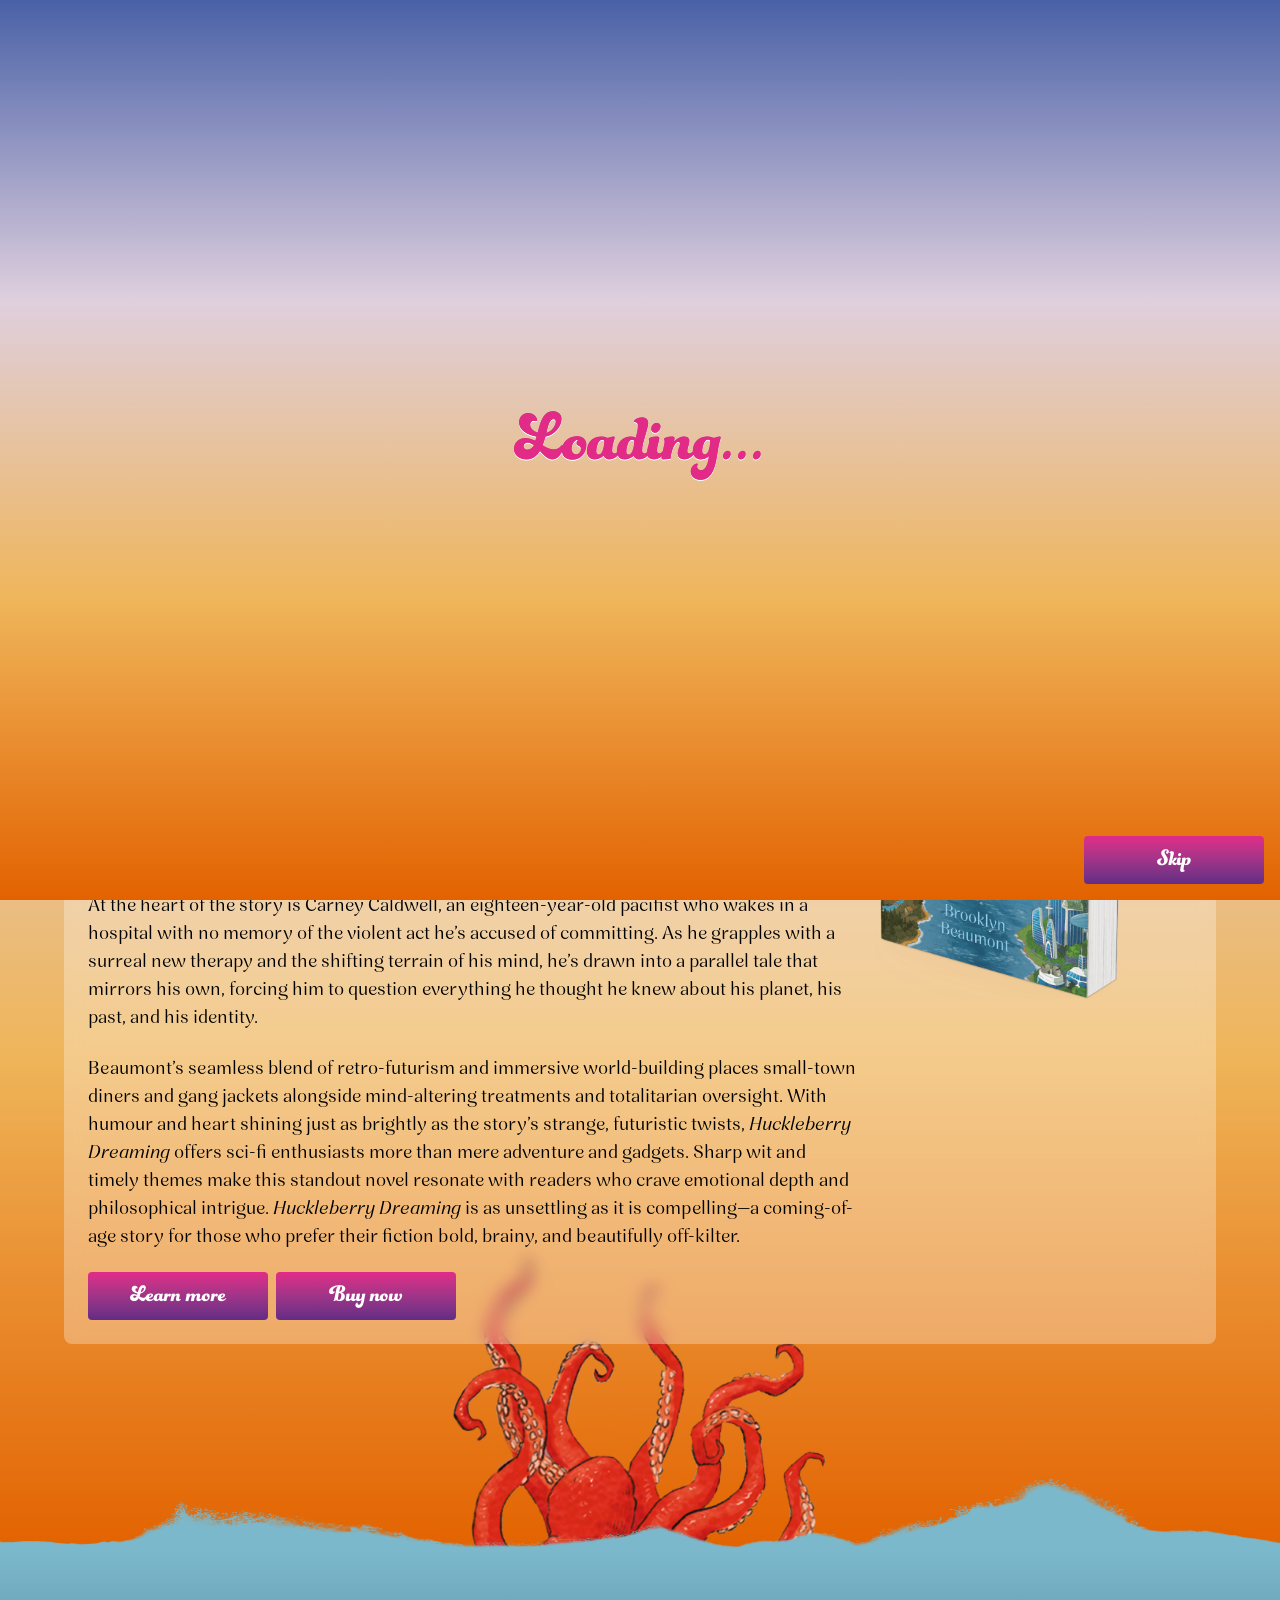
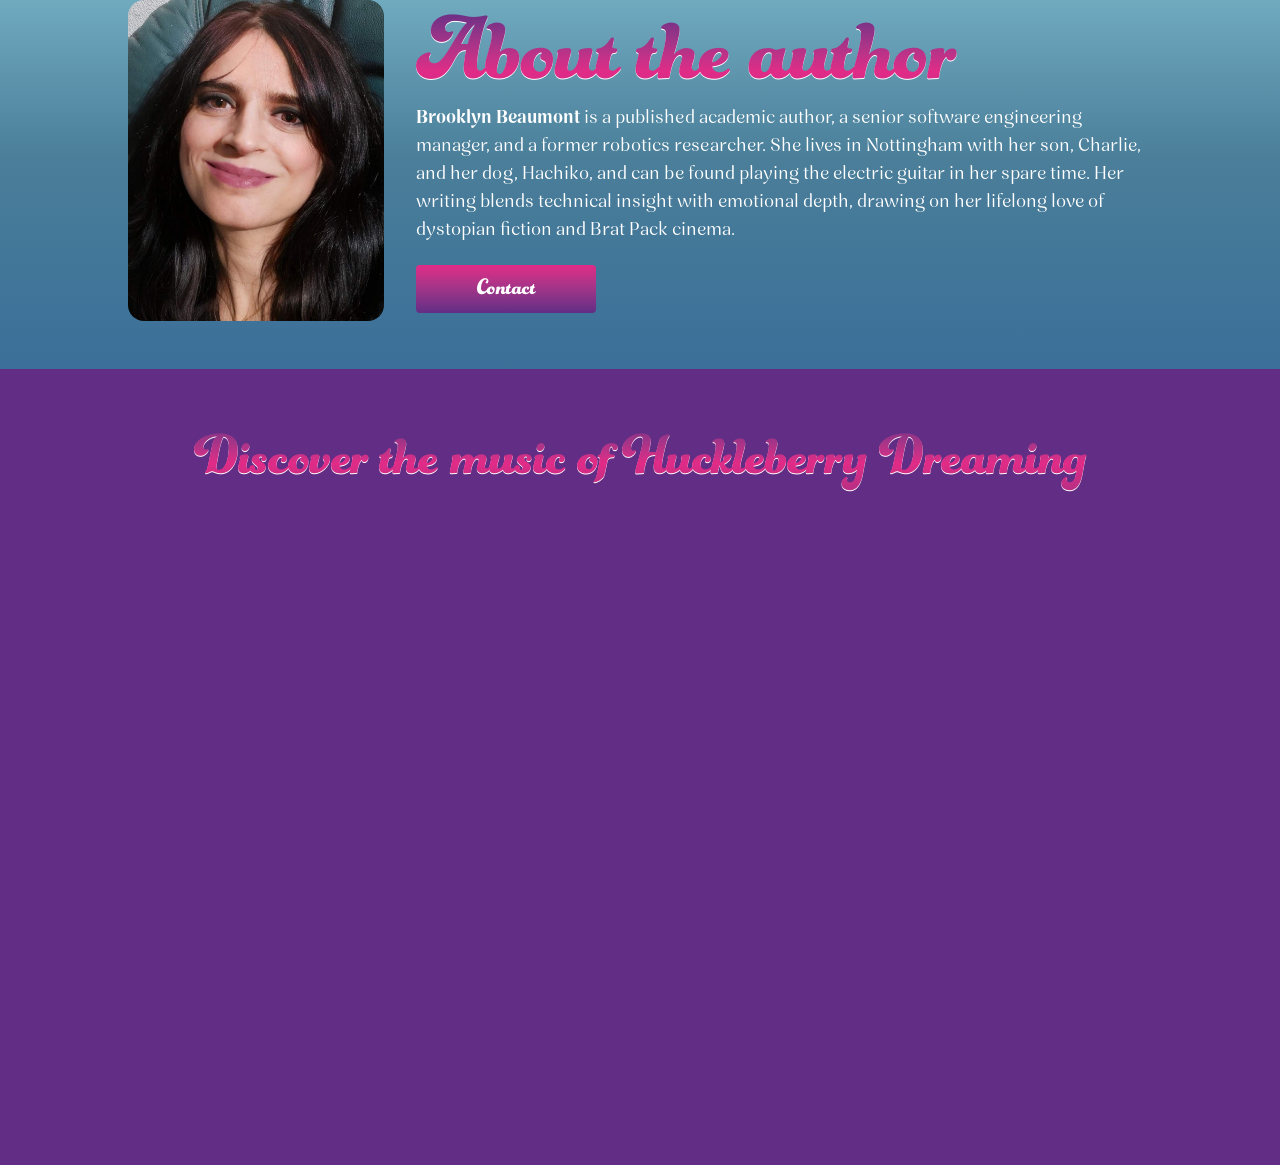
==== commit afc9dd3c: "Added clean footer.htm" ====
--- a/index.htm
+++ b/index.htm
@@ -34,7 +34,24 @@
 <meta property="og:description" data-infer="" content="Brooklyn Beaumont is the author of Huckleberry Dreaming, a predominantly character driven genre bending story about two characters and the extraordinary worlds they inhabit.">
 <link rel="canonical" href="index.htm">
 <meta property="og:url" content="https://huckleberrydreaming.com/">
-<meta property="og:site_name" content="netlio"></head><body class="antialiased scroll-smooth min-h-screen selection:bg-accent selection:text-secondary bg-multicolor bg-fixed"><div id="__nuxt"><div><div><div class="relative"><div class="fixed bg-multicolor h-screen inset-0 z-intro-transition"><div class="fixed z-fixed bottom-4 right-4"><button class="btn">Skip</button></div><video class="absolute inset-0 w-full h-full object-cover opacity-0 blur-2xl" src="video/intro.mp4" autoplay="" muted="" loop="" playsinline=""></video><video class="absolute inset-0 w-full h-full object-contain opacity-0" src="video/intro.mp4" autoplay="" muted="" loop="" playsinline=""></video><div class="absolute inset-0 bg-multicolor flex justify-center items-center"><h3 class="h2 text-accent">Loading...</h3></div><div class="h-auto absolute top-1/2 -translate-y-1/2 p-4 sm:p-6 flex justify-center w-full"><div class="max-w-5xl mx-auto overflow-hidden"><div class="pointer-events-none opacity-0"><h1 class="h1 text-center text-7xl xs:text-8xl md:text-9xl">Huckleberry Dreaming</h1></div></div></div></div></div></div><div><div class="relative"><div id="transition-html" class="fixed h-dvh inset-0 z-transition-html" style="display:none;"><svg class="absolute top-0 left-0 w-full h-full" viewbox="0 0 100 100" preserveaspectratio="none"><defs><mask id="backgroundMask"><rect width="100" height="100" fill="white"></rect><path id="backgroundMaskPath" stroke="#000" fill="#000" stroke-width="2px" dur="10s" vector-effect="non-scaling-stroke" d="M 0 100 V 100 Q 50 100 100 100 V 100 z"></path></mask></defs><path id="backgroundPath" mask="url(#backgroundMask)" stroke="#171717" fill="#171717" stroke-width="2px" dur="10s" vector-effect="non-scaling-stroke" d="M 0 100 V 0 Q 50 0 100 0 V 100 z"></path><animatemotion dur="10s" repeatcount="indefinite"><mpath xlink:href="#backgroundPath"></mpath></animatemotion></svg><div class="pointer-events-none h-auto absolute top-1/2 -translate-y-1/2 p-4 sm:p-6 flex justify-center w-full"><div class="overflow-hidden"><h1 id="transition-title" class="h3 text-white">Brooklyn Beaumont</h1></div></div></div></div></div><div class="fixed right-4 top-2/3 w-16"><img src="images/blimp.png" alt="" data-speed="1.2" data-parallax-type="blimp"></div><div class="fixed right-2/3 top-1/3 w-96"><img src="images/cloud2.png" alt="" data-speed="1.05"></div><div class="fixed left-1/3 translate-x-1/2 top-1/4 w-80"><img src="images/cloud3.png" alt="" data-speed="1.1"></div><div class="min-h-screen flex flex-col justify-between"><div><header id="navbar" class="absolute z-50 top-0 left-0 w-full transition-all duration-500 h-22 flex items-center"><div class="absolute w-full top-0 left-0 right-0 h-48 pointer-events-none"><img src="images/cloud.png" alt="" class="object-cover w-full h-full"></div><div class="layout-container py-0 w-full"><div class="relative flex flex-wrap justify-between gap-x-4"><div class="hidden sm:flex items-center justify-center lg:justify-start"><a aria-current="page" href="index.htm" class="router-link-active router-link-exact-active transition duration-300"><h2 class="text-gradient pt-8 font-serif text-5xl hover:text-accent drop-shadow-text transition-all cursor-pointer">Brooklyn Beaumont</h2></a></div><nav class="lg:flex hidden flex-1 items-center justify-end"><ul role="list" class="flex"><!--[--><li><a aria-current="page" href="index.htm" class="router-link-active router-link-exact-active transition duration-300 ml-6"><span class="text-primary hover:text-accent font-sans font-bold text-2xl whitespace-nowrap transition-all">Home</span></a></li><li><a href="the-people/index.htm" class="transition duration-300 ml-6"><span class="text-primary hover:text-accent font-sans font-bold text-2xl whitespace-nowrap transition-all">The People</span></a></li><li><a href="the-places/index.htm" class="transition duration-300 ml-6"><span class="text-primary hover:text-accent font-sans font-bold text-2xl whitespace-nowrap transition-all">The Places</span></a></li><li><a href="contact/index.htm" class="transition duration-300 ml-6"><span class="text-primary hover:text-accent font-sans font-bold text-2xl whitespace-nowrap transition-all">Contact</span></a></li><li><a href="huckleberry-dreaming/index.htm" class="transition duration-300 ml-6"><span class="text-primary hover:text-accent font-sans font-bold text-2xl whitespace-nowrap transition-all">Huckleberry Dreaming</span></a></li><!--]--><div><ul class="flex justify-center space-x-5 text-neutral-700"><!----><!----><!----><!----><!----><!----><!----><!----><!----><!----></ul></div></ul></nav></div></div></header><!--[--><div class="fixed z-sidebar top-4 right-8"><svg id="hamburger" style="display:none;opacity:0;" class="bg-white hover:bg-secondary text-primary hover:text-accent border border-primary/20 shadow hover:shadow-lg rounded-full p-3 transition-all cursor-pointer size-14" xmlns="http://www.w3.org/2000/svg" viewbox="0 0 20 12" stroke="currentColor"><line id="hamburger1" x1="0" y1="2" x2="20" y2="2" stroke="currentColor" stroke-width="1"></line><line id="hamburger2" x1="0" y1="10" x2="20" y2="10" stroke="currentColor" stroke-width="1"></line></svg></div><nav id="nav-container" class="hidden fixed z-fixed top-16 right-1 xs:right-2 sm:right-4 left-1 xs:left-2 sm:left-auto opacity-0 will-change-transform" style="transform:rotate(2deg);"><div class="w-full min-w-xs bg-secondary shadow-lg rounded-lg"><ul role="list" class="w-full p-2"><!--[--><li><a aria-current="page" href="index.htm" class="router-link-active router-link-exact-active"><div id="/" class="group sidebar-item relative text-primary font-sans text-xl whitespace-nowrap transition duration-300 px-2 xs:px-4 sm:px-6 py-4 cursor-default"><div class="absolute top-0 left-0 w-full h-full"></div><div class="relative overflow-hidden"><div class="absolute right-0 top-1/2 -translate-y-1/2"><div><div class="w-2 h-2 bg-neutral-700 rounded-full"></div></div></div><span id="/-item" class="inline-block relative pr-6">Home</span><span id="/-clone" class="inline-block absolute translate-y-full top-0 left-0 pr-6">Home</span></div></div></a></li><li><a href="the-people/index.htm" class=""><div id="/the-people" class="group sidebar-item relative text-primary font-sans text-xl whitespace-nowrap transition duration-300 px-2 xs:px-4 sm:px-6 py-4 cursor-default hover:text-white cursor-pointer"><div class="absolute top-0 left-0 w-full h-full rounded-full scale-90 group-hover:scale-100 transition-transform duration-500 group-hover:bg-accent will-change-transform"></div><div class="relative overflow-hidden"><div class="absolute right-0 top-1/2 -translate-y-1/2"><div><svg xmlns="http://www.w3.org/2000/svg" viewbox="0 0 20 20" fill="currentColor" class="size-5 text-white scale-0 group-hover:scale-100 duration-500 will-change-transform"><path fill-rule="evenodd" d="M3 10a.75.75 0 0 1 .75-.75h10.638L10.23 5.29a.75.75 0 1 1 1.04-1.08l5.5 5.25a.75.75 0 0 1 0 1.08l-5.5 5.25a.75.75 0 1 1-1.04-1.08l4.158-3.96H3.75A.75.75 0 0 1 3 10Z" clip-rule="evenodd"></path></svg></div></div><span id="/the-people-item" class="inline-block relative pr-6">The People</span><span id="/the-people-clone" class="inline-block absolute translate-y-full top-0 left-0 pr-6">The People</span></div></div></a></li><li><a href="the-places/index.htm" class=""><div id="/the-places" class="group sidebar-item relative text-primary font-sans text-xl whitespace-nowrap transition duration-300 px-2 xs:px-4 sm:px-6 py-4 cursor-default hover:text-white cursor-pointer"><div class="absolute top-0 left-0 w-full h-full rounded-full scale-90 group-hover:scale-100 transition-transform duration-500 group-hover:bg-accent will-change-transform"></div><div class="relative overflow-hidden"><div class="absolute right-0 top-1/2 -translate-y-1/2"><div><svg xmlns="http://www.w3.org/2000/svg" viewbox="0 0 20 20" fill="currentColor" class="size-5 text-white scale-0 group-hover:scale-100 duration-500 will-change-transform"><path fill-rule="evenodd" d="M3 10a.75.75 0 0 1 .75-.75h10.638L10.23 5.29a.75.75 0 1 1 1.04-1.08l5.5 5.25a.75.75 0 0 1 0 1.08l-5.5 5.25a.75.75 0 1 1-1.04-1.08l4.158-3.96H3.75A.75.75 0 0 1 3 10Z" clip-rule="evenodd"></path></svg></div></div><span id="/the-places-item" class="inline-block relative pr-6">The Places</span><span id="/the-places-clone" class="inline-block absolute translate-y-full top-0 left-0 pr-6">The Places</span></div></div></a></li><li><a href="contact/index.htm" class=""><div id="/contact" class="group sidebar-item relative text-primary font-sans text-xl whitespace-nowrap transition duration-300 px-2 xs:px-4 sm:px-6 py-4 cursor-default hover:text-white cursor-pointer"><div class="absolute top-0 left-0 w-full h-full rounded-full scale-90 group-hover:scale-100 transition-transform duration-500 group-hover:bg-accent will-change-transform"></div><div class="relative overflow-hidden"><div class="absolute right-0 top-1/2 -translate-y-1/2"><div><svg xmlns="http://www.w3.org/2000/svg" viewbox="0 0 20 20" fill="currentColor" class="size-5 text-white scale-0 group-hover:scale-100 duration-500 will-change-transform"><path fill-rule="evenodd" d="M3 10a.75.75 0 0 1 .75-.75h10.638L10.23 5.29a.75.75 0 1 1 1.04-1.08l5.5 5.25a.75.75 0 0 1 0 1.08l-5.5 5.25a.75.75 0 1 1-1.04-1.08l4.158-3.96H3.75A.75.75 0 0 1 3 10Z" clip-rule="evenodd"></path></svg></div></div><span id="/contact-item" class="inline-block relative pr-6">Contact</span><span id="/contact-clone" class="inline-block absolute translate-y-full top-0 left-0 pr-6">Contact</span></div></div></a></li><li><a href="huckleberry-dreaming/index.htm" class=""><div id="/huckleberry-dreaming" class="group sidebar-item relative text-primary font-sans text-xl whitespace-nowrap transition duration-300 px-2 xs:px-4 sm:px-6 py-4 cursor-default hover:text-white cursor-pointer"><div class="absolute top-0 left-0 w-full h-full rounded-full scale-90 group-hover:scale-100 transition-transform duration-500 group-hover:bg-accent will-change-transform"></div><div class="relative overflow-hidden"><div class="absolute right-0 top-1/2 -translate-y-1/2"><div><svg xmlns="http://www.w3.org/2000/svg" viewbox="0 0 20 20" fill="currentColor" class="size-5 text-white scale-0 group-hover:scale-100 duration-500 will-change-transform"><path fill-rule="evenodd" d="M3 10a.75.75 0 0 1 .75-.75h10.638L10.23 5.29a.75.75 0 1 1 1.04-1.08l5.5 5.25a.75.75 0 0 1 0 1.08l-5.5 5.25a.75.75 0 1 1-1.04-1.08l4.158-3.96H3.75A.75.75 0 0 1 3 10Z" clip-rule="evenodd"></path></svg></div></div><span id="/huckleberry-dreaming-item" class="inline-block relative pr-6">Huckleberry Dreaming</span><span id="/huckleberry-dreaming-clone" class="inline-block absolute translate-y-full top-0 left-0 pr-6">Huckleberry Dreaming</span></div></div></a></li><!--]--></ul></div></nav><!--]--><main class="relative"><div><div class="relative bg-multicolor overflow-hidden"><div class="absolute left-1/2 -translate-x-1/2 bottom-2 w-96"><img src="images/octopus.png" alt="" data-speed="0.9"></div><div class="absolute right-4 top-1/2 w-16"><img src="images/blimp.png" alt="" data-speed="0.8" data-parallax-type="blimp"></div><div class="absolute right-2/3 top-1/3 w-96"><img src="images/cloud2.png" alt="" data-speed="0.95"></div><div class="absolute left-1/3 translate-x-1/2 top-1/4 w-80"><img src="images/cloud3.png" alt="" data-speed="0.9"></div><div class="page-container"><div class="card max-w-6xl mx-auto md:flex md:items-center gap-4 mb-16 sm:mb-24 md:mb-40"><div class="md:order-2 flex-shrink-0"><div class="max-w-64 mx-auto mb-6 md:mb-0"><img src="media/0e6ff6f1-2833-423e-ab3d-b26a42835d26.png" alt="Huckleberry Dreaming" class="max-h-[50vh] sm:max-h-none mx-auto"></div></div><div class="md:order-1"><h1 class="h1 text-center md:text-start">Huckleberry Dreaming</h1><p class="sub-heading text-center md:text-start">Out now!</p><div class="body"><p><strong>A Mind-Bending Coming-of-Age Tale where Memory, Identity, and Retro-Dystopia Collide</strong></p>
+<meta property="og:site_name" content="netlio">
+<style>
+footer .text-secondary {
+  display: none !important;
+}
+.custom-footer {
+  text-align: center;
+  font-family: serif;
+  color: #444;
+  margin-top: 2rem;
+}
+</style>
+
+<div class="custom-footer">
+  © Brooklyn Beaumont 2025 | Huckleberry Dreaming
+</div>
+
+</head><body class="antialiased scroll-smooth min-h-screen selection:bg-accent selection:text-secondary bg-multicolor bg-fixed"><div id="__nuxt"><div><div><div class="relative"><div class="fixed bg-multicolor h-screen inset-0 z-intro-transition"><div class="fixed z-fixed bottom-4 right-4"><button class="btn">Skip</button></div><video class="absolute inset-0 w-full h-full object-cover opacity-0 blur-2xl" src="video/intro.mp4" autoplay="" muted="" loop="" playsinline=""></video><video class="absolute inset-0 w-full h-full object-contain opacity-0" src="video/intro.mp4" autoplay="" muted="" loop="" playsinline=""></video><div class="absolute inset-0 bg-multicolor flex justify-center items-center"><h3 class="h2 text-accent">Loading...</h3></div><div class="h-auto absolute top-1/2 -translate-y-1/2 p-4 sm:p-6 flex justify-center w-full"><div class="max-w-5xl mx-auto overflow-hidden"><div class="pointer-events-none opacity-0"><h1 class="h1 text-center text-7xl xs:text-8xl md:text-9xl">Huckleberry Dreaming</h1></div></div></div></div></div></div><div><div class="relative"><div id="transition-html" class="fixed h-dvh inset-0 z-transition-html" style="display:none;"><svg class="absolute top-0 left-0 w-full h-full" viewbox="0 0 100 100" preserveaspectratio="none"><defs><mask id="backgroundMask"><rect width="100" height="100" fill="white"></rect><path id="backgroundMaskPath" stroke="#000" fill="#000" stroke-width="2px" dur="10s" vector-effect="non-scaling-stroke" d="M 0 100 V 100 Q 50 100 100 100 V 100 z"></path></mask></defs><path id="backgroundPath" mask="url(#backgroundMask)" stroke="#171717" fill="#171717" stroke-width="2px" dur="10s" vector-effect="non-scaling-stroke" d="M 0 100 V 0 Q 50 0 100 0 V 100 z"></path><animatemotion dur="10s" repeatcount="indefinite"><mpath xlink:href="#backgroundPath"></mpath></animatemotion></svg><div class="pointer-events-none h-auto absolute top-1/2 -translate-y-1/2 p-4 sm:p-6 flex justify-center w-full"><div class="overflow-hidden"><h1 id="transition-title" class="h3 text-white">Brooklyn Beaumont</h1></div></div></div></div></div><div class="fixed right-4 top-2/3 w-16"><img src="images/blimp.png" alt="" data-speed="1.2" data-parallax-type="blimp"></div><div class="fixed right-2/3 top-1/3 w-96"><img src="images/cloud2.png" alt="" data-speed="1.05"></div><div class="fixed left-1/3 translate-x-1/2 top-1/4 w-80"><img src="images/cloud3.png" alt="" data-speed="1.1"></div><div class="min-h-screen flex flex-col justify-between"><div><header id="navbar" class="absolute z-50 top-0 left-0 w-full transition-all duration-500 h-22 flex items-center"><div class="absolute w-full top-0 left-0 right-0 h-48 pointer-events-none"><img src="images/cloud.png" alt="" class="object-cover w-full h-full"></div><div class="layout-container py-0 w-full"><div class="relative flex flex-wrap justify-between gap-x-4"><div class="hidden sm:flex items-center justify-center lg:justify-start"><a aria-current="page" href="index.htm" class="router-link-active router-link-exact-active transition duration-300"><h2 class="text-gradient pt-8 font-serif text-5xl hover:text-accent drop-shadow-text transition-all cursor-pointer">Brooklyn Beaumont</h2></a></div><nav class="lg:flex hidden flex-1 items-center justify-end"><ul role="list" class="flex"><!--[--><li><a aria-current="page" href="index.htm" class="router-link-active router-link-exact-active transition duration-300 ml-6"><span class="text-primary hover:text-accent font-sans font-bold text-2xl whitespace-nowrap transition-all">Home</span></a></li><li><a href="the-people/index.htm" class="transition duration-300 ml-6"><span class="text-primary hover:text-accent font-sans font-bold text-2xl whitespace-nowrap transition-all">The People</span></a></li><li><a href="the-places/index.htm" class="transition duration-300 ml-6"><span class="text-primary hover:text-accent font-sans font-bold text-2xl whitespace-nowrap transition-all">The Places</span></a></li><li><a href="contact/index.htm" class="transition duration-300 ml-6"><span class="text-primary hover:text-accent font-sans font-bold text-2xl whitespace-nowrap transition-all">Contact</span></a></li><li><a href="huckleberry-dreaming/index.htm" class="transition duration-300 ml-6"><span class="text-primary hover:text-accent font-sans font-bold text-2xl whitespace-nowrap transition-all">Huckleberry Dreaming</span></a></li><!--]--><div><ul class="flex justify-center space-x-5 text-neutral-700"><!----><!----><!----><!----><!----><!----><!----><!----><!----><!----></ul></div></ul></nav></div></div></header><!--[--><div class="fixed z-sidebar top-4 right-8"><svg id="hamburger" style="display:none;opacity:0;" class="bg-white hover:bg-secondary text-primary hover:text-accent border border-primary/20 shadow hover:shadow-lg rounded-full p-3 transition-all cursor-pointer size-14" xmlns="http://www.w3.org/2000/svg" viewbox="0 0 20 12" stroke="currentColor"><line id="hamburger1" x1="0" y1="2" x2="20" y2="2" stroke="currentColor" stroke-width="1"></line><line id="hamburger2" x1="0" y1="10" x2="20" y2="10" stroke="currentColor" stroke-width="1"></line></svg></div><nav id="nav-container" class="hidden fixed z-fixed top-16 right-1 xs:right-2 sm:right-4 left-1 xs:left-2 sm:left-auto opacity-0 will-change-transform" style="transform:rotate(2deg);"><div class="w-full min-w-xs bg-secondary shadow-lg rounded-lg"><ul role="list" class="w-full p-2"><!--[--><li><a aria-current="page" href="index.htm" class="router-link-active router-link-exact-active"><div id="/" class="group sidebar-item relative text-primary font-sans text-xl whitespace-nowrap transition duration-300 px-2 xs:px-4 sm:px-6 py-4 cursor-default"><div class="absolute top-0 left-0 w-full h-full"></div><div class="relative overflow-hidden"><div class="absolute right-0 top-1/2 -translate-y-1/2"><div><div class="w-2 h-2 bg-neutral-700 rounded-full"></div></div></div><span id="/-item" class="inline-block relative pr-6">Home</span><span id="/-clone" class="inline-block absolute translate-y-full top-0 left-0 pr-6">Home</span></div></div></a></li><li><a href="the-people/index.htm" class=""><div id="/the-people" class="group sidebar-item relative text-primary font-sans text-xl whitespace-nowrap transition duration-300 px-2 xs:px-4 sm:px-6 py-4 cursor-default hover:text-white cursor-pointer"><div class="absolute top-0 left-0 w-full h-full rounded-full scale-90 group-hover:scale-100 transition-transform duration-500 group-hover:bg-accent will-change-transform"></div><div class="relative overflow-hidden"><div class="absolute right-0 top-1/2 -translate-y-1/2"><div><svg xmlns="http://www.w3.org/2000/svg" viewbox="0 0 20 20" fill="currentColor" class="size-5 text-white scale-0 group-hover:scale-100 duration-500 will-change-transform"><path fill-rule="evenodd" d="M3 10a.75.75 0 0 1 .75-.75h10.638L10.23 5.29a.75.75 0 1 1 1.04-1.08l5.5 5.25a.75.75 0 0 1 0 1.08l-5.5 5.25a.75.75 0 1 1-1.04-1.08l4.158-3.96H3.75A.75.75 0 0 1 3 10Z" clip-rule="evenodd"></path></svg></div></div><span id="/the-people-item" class="inline-block relative pr-6">The People</span><span id="/the-people-clone" class="inline-block absolute translate-y-full top-0 left-0 pr-6">The People</span></div></div></a></li><li><a href="the-places/index.htm" class=""><div id="/the-places" class="group sidebar-item relative text-primary font-sans text-xl whitespace-nowrap transition duration-300 px-2 xs:px-4 sm:px-6 py-4 cursor-default hover:text-white cursor-pointer"><div class="absolute top-0 left-0 w-full h-full rounded-full scale-90 group-hover:scale-100 transition-transform duration-500 group-hover:bg-accent will-change-transform"></div><div class="relative overflow-hidden"><div class="absolute right-0 top-1/2 -translate-y-1/2"><div><svg xmlns="http://www.w3.org/2000/svg" viewbox="0 0 20 20" fill="currentColor" class="size-5 text-white scale-0 group-hover:scale-100 duration-500 will-change-transform"><path fill-rule="evenodd" d="M3 10a.75.75 0 0 1 .75-.75h10.638L10.23 5.29a.75.75 0 1 1 1.04-1.08l5.5 5.25a.75.75 0 0 1 0 1.08l-5.5 5.25a.75.75 0 1 1-1.04-1.08l4.158-3.96H3.75A.75.75 0 0 1 3 10Z" clip-rule="evenodd"></path></svg></div></div><span id="/the-places-item" class="inline-block relative pr-6">The Places</span><span id="/the-places-clone" class="inline-block absolute translate-y-full top-0 left-0 pr-6">The Places</span></div></div></a></li><li><a href="contact/index.htm" class=""><div id="/contact" class="group sidebar-item relative text-primary font-sans text-xl whitespace-nowrap transition duration-300 px-2 xs:px-4 sm:px-6 py-4 cursor-default hover:text-white cursor-pointer"><div class="absolute top-0 left-0 w-full h-full rounded-full scale-90 group-hover:scale-100 transition-transform duration-500 group-hover:bg-accent will-change-transform"></div><div class="relative overflow-hidden"><div class="absolute right-0 top-1/2 -translate-y-1/2"><div><svg xmlns="http://www.w3.org/2000/svg" viewbox="0 0 20 20" fill="currentColor" class="size-5 text-white scale-0 group-hover:scale-100 duration-500 will-change-transform"><path fill-rule="evenodd" d="M3 10a.75.75 0 0 1 .75-.75h10.638L10.23 5.29a.75.75 0 1 1 1.04-1.08l5.5 5.25a.75.75 0 0 1 0 1.08l-5.5 5.25a.75.75 0 1 1-1.04-1.08l4.158-3.96H3.75A.75.75 0 0 1 3 10Z" clip-rule="evenodd"></path></svg></div></div><span id="/contact-item" class="inline-block relative pr-6">Contact</span><span id="/contact-clone" class="inline-block absolute translate-y-full top-0 left-0 pr-6">Contact</span></div></div></a></li><li><a href="huckleberry-dreaming/index.htm" class=""><div id="/huckleberry-dreaming" class="group sidebar-item relative text-primary font-sans text-xl whitespace-nowrap transition duration-300 px-2 xs:px-4 sm:px-6 py-4 cursor-default hover:text-white cursor-pointer"><div class="absolute top-0 left-0 w-full h-full rounded-full scale-90 group-hover:scale-100 transition-transform duration-500 group-hover:bg-accent will-change-transform"></div><div class="relative overflow-hidden"><div class="absolute right-0 top-1/2 -translate-y-1/2"><div><svg xmlns="http://www.w3.org/2000/svg" viewbox="0 0 20 20" fill="currentColor" class="size-5 text-white scale-0 group-hover:scale-100 duration-500 will-change-transform"><path fill-rule="evenodd" d="M3 10a.75.75 0 0 1 .75-.75h10.638L10.23 5.29a.75.75 0 1 1 1.04-1.08l5.5 5.25a.75.75 0 0 1 0 1.08l-5.5 5.25a.75.75 0 1 1-1.04-1.08l4.158-3.96H3.75A.75.75 0 0 1 3 10Z" clip-rule="evenodd"></path></svg></div></div><span id="/huckleberry-dreaming-item" class="inline-block relative pr-6">Huckleberry Dreaming</span><span id="/huckleberry-dreaming-clone" class="inline-block absolute translate-y-full top-0 left-0 pr-6">Huckleberry Dreaming</span></div></div></a></li><!--]--></ul></div></nav><!--]--><main class="relative"><div><div class="relative bg-multicolor overflow-hidden"><div class="absolute left-1/2 -translate-x-1/2 bottom-2 w-96"><img src="images/octopus.png" alt="" data-speed="0.9"></div><div class="absolute right-4 top-1/2 w-16"><img src="images/blimp.png" alt="" data-speed="0.8" data-parallax-type="blimp"></div><div class="absolute right-2/3 top-1/3 w-96"><img src="images/cloud2.png" alt="" data-speed="0.95"></div><div class="absolute left-1/3 translate-x-1/2 top-1/4 w-80"><img src="images/cloud3.png" alt="" data-speed="0.9"></div><div class="page-container"><div class="card max-w-6xl mx-auto md:flex md:items-center gap-4 mb-16 sm:mb-24 md:mb-40"><div class="md:order-2 flex-shrink-0"><div class="max-w-64 mx-auto mb-6 md:mb-0"><img src="media/0e6ff6f1-2833-423e-ab3d-b26a42835d26.png" alt="Huckleberry Dreaming" class="max-h-[50vh] sm:max-h-none mx-auto"></div></div><div class="md:order-1"><h1 class="h1 text-center md:text-start">Huckleberry Dreaming</h1><p class="sub-heading text-center md:text-start">Out now!</p><div class="body"><p><strong>A Mind-Bending Coming-of-Age Tale where Memory, Identity, and Retro-Dystopia Collide</strong></p>
 <p>Carney Caldwell wakes in a hospital with no memory of the violent act he&rsquo;s accused of committing. As he navigates a world split between retro Americana and high-tech cities, he must untangle his fractured past, reclaim his identity, and uncover a truth that has eluded everyone he knows.</p>
 <p><strong>About <em>Huckleberry Dreaming</em></strong></p>
 <p>Brooklyn Beaumont makes a striking debut with <em>Huckleberry Dreaming</em>&mdash;a genre-bending sci-fi tale where fractured memory and authoritarian control shape a young man&rsquo;s search for truth.</p>
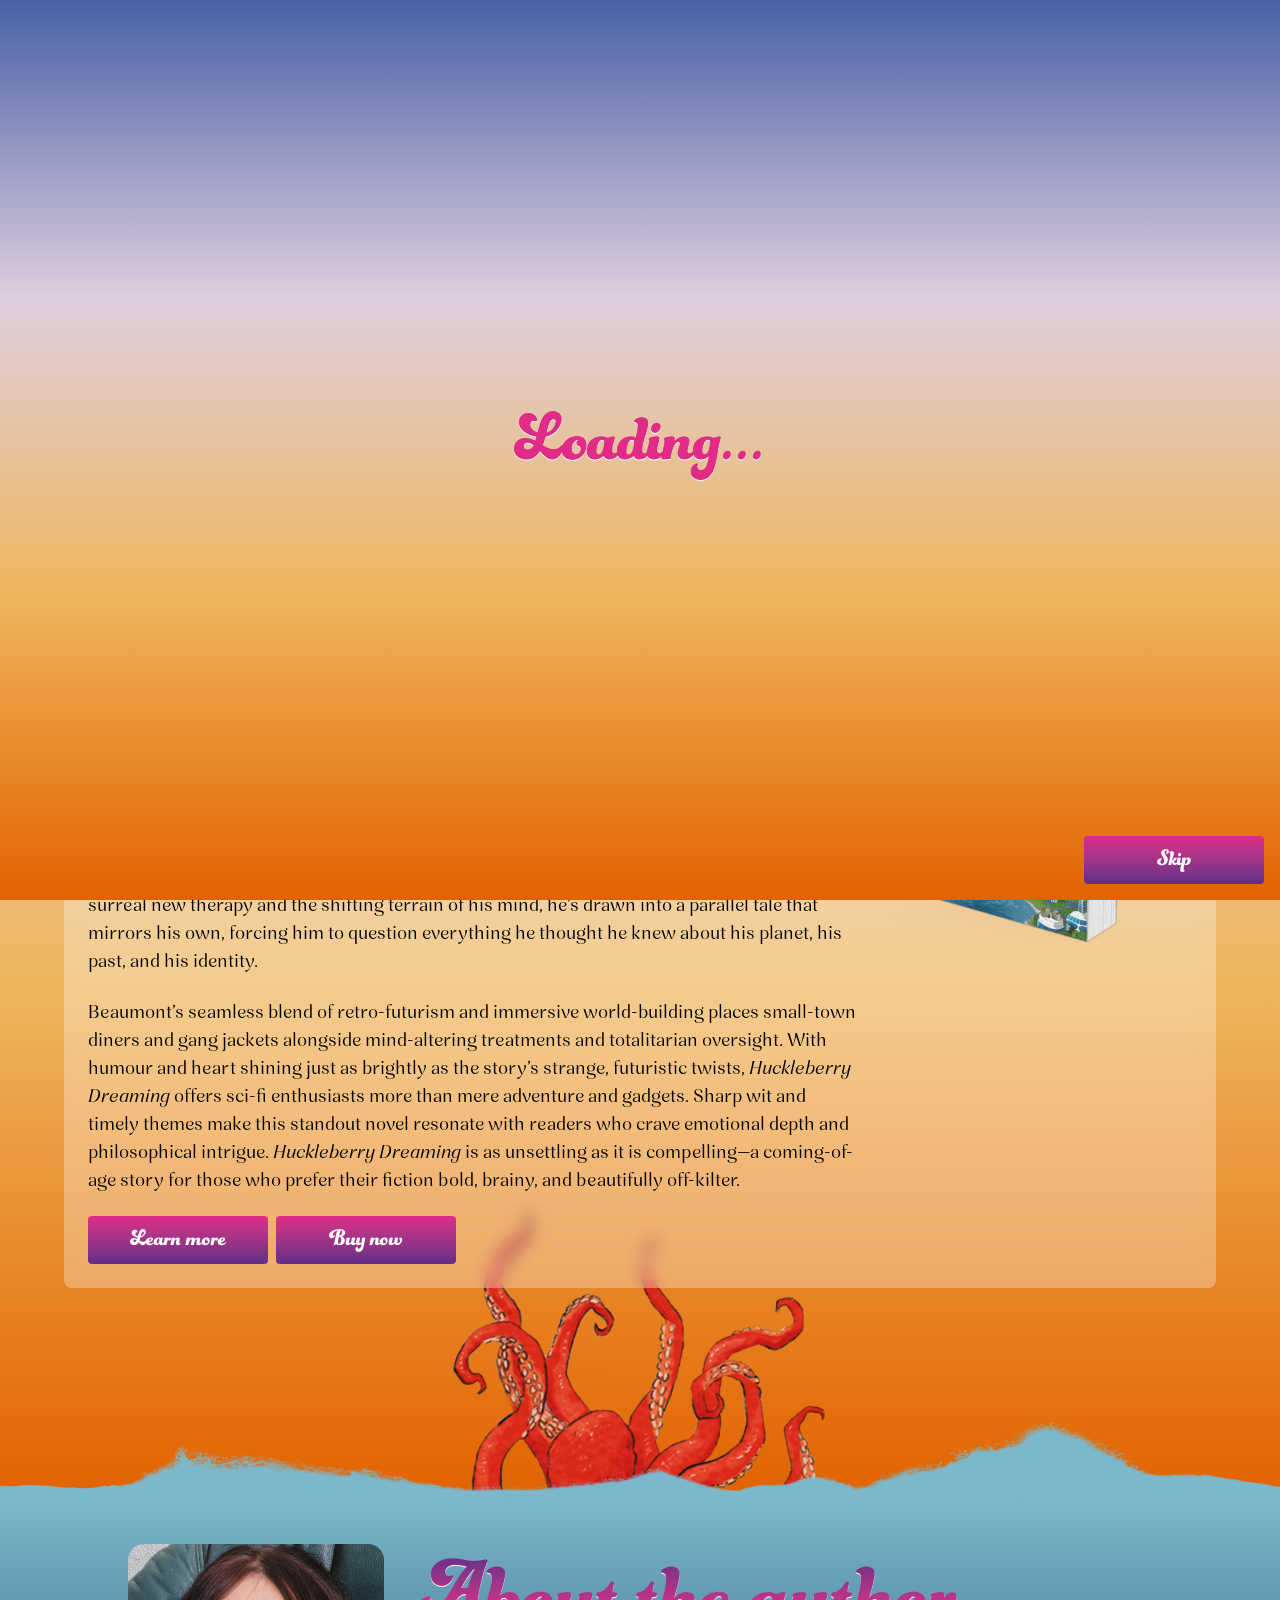
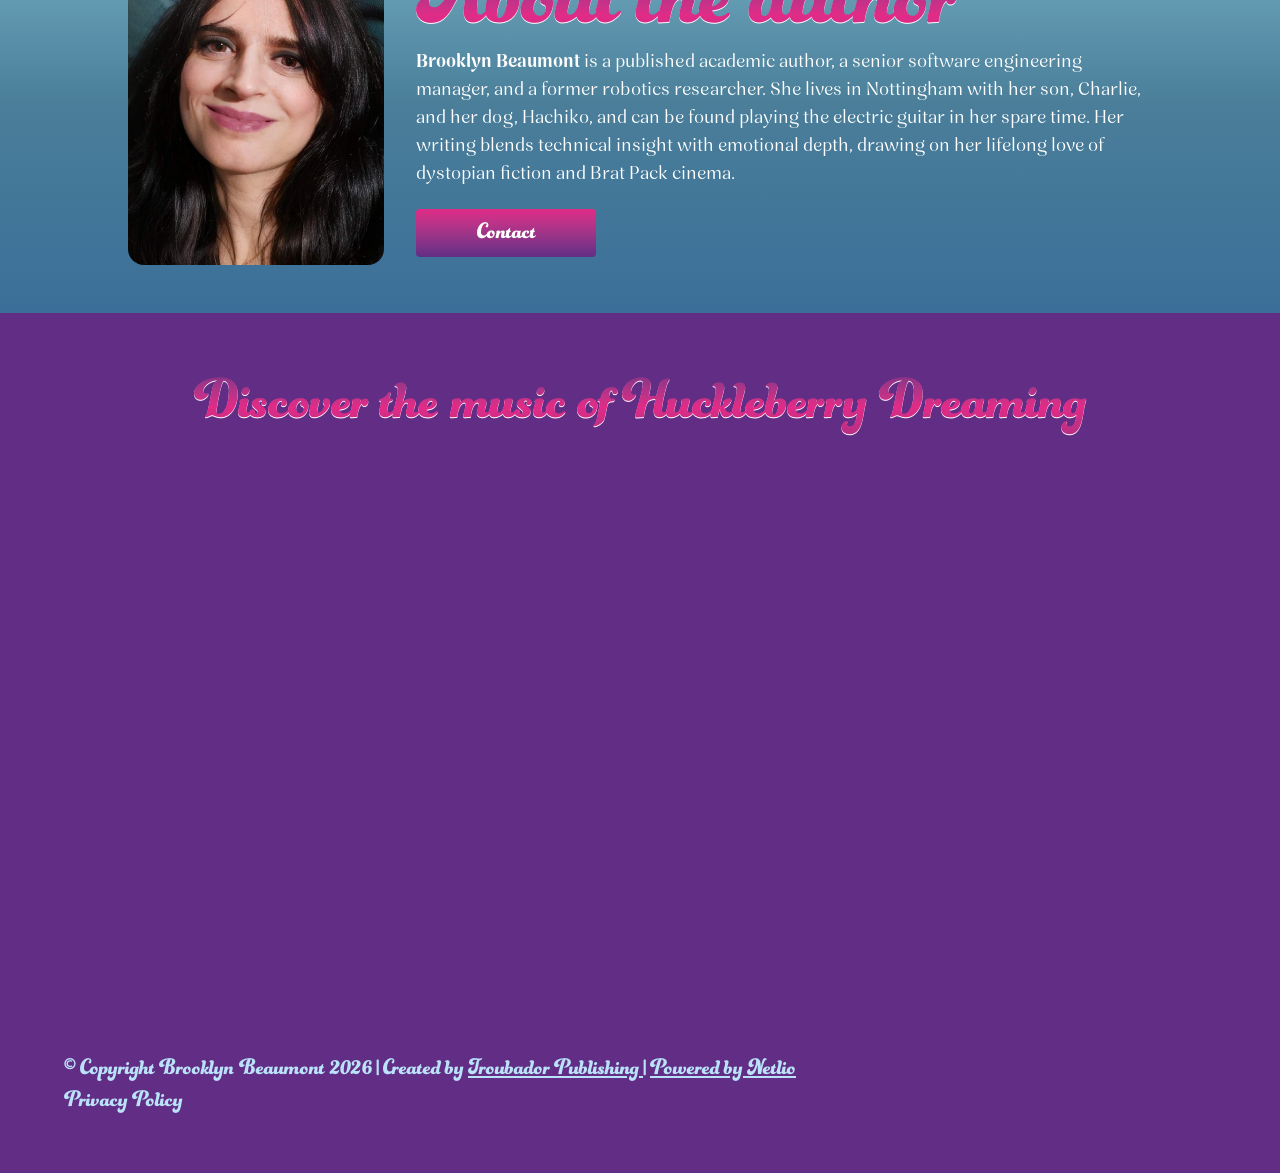
==== commit 858719e8: "Reload 28th July version" ====
--- a/index.htm
+++ b/index.htm
@@ -1,4 +1,4 @@
-<!DOCTYPE html><html lang="en"><head><meta charset="utf-8">
+﻿<!DOCTYPE html><html lang="en"><head><meta charset="utf-8">
 <meta name="viewport" content="width=device-width, initial-scale=1">
 <link rel="stylesheet" href="kyd0acq.css">
 <style>/*! tailwindcss v4.1.11 | MIT License | https://tailwindcss.com */@layer properties{@supports ((-webkit-hyphens:none) and (not (margin-trim:inline))) or ((-moz-orient:inline) and (not (color:rgb(from red r g b)))){*,::backdrop,:after,:before{--tw-shadow:0 0 #0000;--tw-shadow-color:initial;--tw-shadow-alpha:100%;--tw-inset-shadow:0 0 #0000;--tw-inset-shadow-color:initial;--tw-inset-shadow-alpha:100%;--tw-ring-color:initial;--tw-ring-shadow:0 0 #0000;--tw-inset-ring-color:initial;--tw-inset-ring-shadow:0 0 #0000;--tw-ring-inset:initial;--tw-ring-offset-width:0px;--tw-ring-offset-color:#fff;--tw-ring-offset-shadow:0 0 #0000;--tw-backdrop-blur:initial;--tw-backdrop-brightness:initial;--tw-backdrop-contrast:initial;--tw-backdrop-grayscale:initial;--tw-backdrop-hue-rotate:initial;--tw-backdrop-invert:initial;--tw-backdrop-opacity:initial;--tw-backdrop-saturate:initial;--tw-backdrop-sepia:initial;--tw-gradient-position:initial;--tw-gradient-from:#0000;--tw-gradient-via:#0000;--tw-gradient-to:#0000;--tw-gradient-stops:initial;--tw-gradient-via-stops:initial;--tw-gradient-from-position:0%;--tw-gradient-via-position:50%;--tw-gradient-to-position:100%;--tw-blur:initial;--tw-brightness:initial;--tw-contrast:initial;--tw-grayscale:initial;--tw-hue-rotate:initial;--tw-invert:initial;--tw-opacity:initial;--tw-saturate:initial;--tw-sepia:initial;--tw-drop-shadow:initial;--tw-drop-shadow-color:initial;--tw-drop-shadow-alpha:100%;--tw-drop-shadow-size:initial;--tw-translate-x:0;--tw-translate-y:0;--tw-translate-z:0;--tw-scale-x:1;--tw-scale-y:1;--tw-scale-z:1;--tw-rotate-x:initial;--tw-rotate-y:initial;--tw-rotate-z:initial;--tw-skew-x:initial;--tw-skew-y:initial;--tw-space-y-reverse:0;--tw-space-x-reverse:0;--tw-divide-y-reverse:0;--tw-border-style:solid;--tw-leading:initial;--tw-font-weight:initial;--tw-tracking:initial;--tw-duration:initial}}}@layer theme{:host,:root{--font-sans:nave,ui-sans-serif,system-ui,sans-serif,"Apple Color Emoji","Segoe UI Emoji","Segoe UI Symbol","Noto Color Emoji";--font-serif:funkydori,ui-serif,Georgia,Cambria,"Times New Roman",Times,serif;--font-mono:ui-monospace,SFMono-Regular,Menlo,Monaco,Consolas,"Liberation Mono","Courier New",monospace;--color-red-500:oklch(63.7% .237 25.331);--color-yellow-400:oklch(85.2% .199 91.936);--color-slate-200:oklch(92.9% .013 255.508);--color-gray-200:oklch(92.8% .006 264.531);--color-gray-300:oklch(87.2% .01 258.338);--color-gray-500:oklch(55.1% .027 264.364);--color-gray-700:oklch(37.3% .034 259.733);--color-neutral-200:oklch(92.2% 0 0);--color-neutral-400:oklch(70.8% 0 0);--color-neutral-500:oklch(55.6% 0 0);--color-neutral-700:oklch(37.1% 0 0);--color-neutral-800:oklch(26.9% 0 0);--color-neutral-900:oklch(20.5% 0 0);--color-black:#000;--color-white:#fff;--spacing:.25rem;--container-xs:20rem;--container-md:28rem;--container-2xl:42rem;--container-3xl:48rem;--container-4xl:56rem;--container-5xl:64rem;--container-6xl:72rem;--container-7xl:96rem;--text-sm:.875rem;--text-sm--line-height:1.42857;--text-base:1rem;--text-base--line-height:1.5;--text-lg:1.125rem;--text-lg--line-height:1.55556;--text-xl:1.25rem;--text-xl--line-height:1.4;--text-2xl:1.5rem;--text-2xl--line-height:1.33333;--text-3xl:1.875rem;--text-3xl--line-height:1.2;--text-4xl:2.25rem;--text-4xl--line-height:1.11111;--text-5xl:3rem;--text-5xl--line-height:1;--text-6xl:3.75rem;--text-6xl--line-height:1;--text-7xl:4.5rem;--text-7xl--line-height:1;--text-8xl:6rem;--text-8xl--line-height:1;--text-9xl:8rem;--text-9xl--line-height:1;--font-weight-semibold:600;--font-weight-bold:700;--tracking-wider:.05em;--radius-sm:.25rem;--radius-md:.375rem;--radius-lg:.5rem;--radius-xl:.75rem;--radius-2xl:1rem;--blur-2xl:40px;--default-transition-duration:.15s;--default-transition-timing-function:cubic-bezier(.4,0,.2,1);--default-font-family:var(--font-sans);--default-mono-font-family:var(--font-mono);--color-accent:#e12b87;--color-primary:#622d85;--color-secondary:#bae3fa;--drop-shadow-text:0 1px 0 #fff;--z-index-fixed:1030;--z-index-modal-backdrop:1040;--z-index-modal:1050;--z-index-sidebar:1075;--z-index-transition-html:1110;--z-index-intro-transition:1150}}@layer base{*,::backdrop,:after,:before{border:0 solid;box-sizing:border-box;margin:0;padding:0}::file-selector-button{border:0 solid;box-sizing:border-box;margin:0;padding:0}:host,html{-webkit-text-size-adjust:100%;font-family:var(--default-font-family,ui-sans-serif,system-ui,sans-serif,"Apple Color Emoji","Segoe UI Emoji","Segoe UI Symbol","Noto Color Emoji");font-feature-settings:var(--default-font-feature-settings,normal);font-variation-settings:var(--default-font-variation-settings,normal);line-height:1.5;-moz-tab-size:4;-o-tab-size:4;tab-size:4;-webkit-tap-highlight-color:transparent}hr{border-top-width:1px;color:inherit;height:0}abbr:where([title]){-webkit-text-decoration:underline dotted;text-decoration:underline dotted}h1,h2,h3,h4,h5,h6{font-size:inherit;font-weight:inherit}a{color:inherit;-webkit-text-decoration:inherit;text-decoration:inherit}b,strong{font-weight:bolder}code,kbd,pre,samp{font-family:var(--default-mono-font-family,ui-monospace,SFMono-Regular,Menlo,Monaco,Consolas,"Liberation Mono","Courier New",monospace);font-feature-settings:var(--default-mono-font-feature-settings,normal);font-size:1em;font-variation-settings:var(--default-mono-font-variation-settings,normal)}small{font-size:80%}sub,sup{font-size:75%;line-height:0;position:relative;vertical-align:baseline}sub{bottom:-.25em}sup{top:-.5em}table{border-collapse:collapse;border-color:inherit;text-indent:0}:-moz-focusring{outline:auto}progress{vertical-align:baseline}summary{display:list-item}menu,ol,ul{list-style:none}audio,canvas,embed,iframe,img,object,svg,video{display:block;vertical-align:middle}img,video{height:auto;max-width:100%}button,input,optgroup,select,textarea{background-color:#0000;border-radius:0;color:inherit;font:inherit;font-feature-settings:inherit;font-variation-settings:inherit;letter-spacing:inherit;opacity:1}::file-selector-button{background-color:#0000;border-radius:0;color:inherit;font:inherit;font-feature-settings:inherit;font-variation-settings:inherit;letter-spacing:inherit;opacity:1}:where(select:is([multiple],[size])) optgroup{font-weight:bolder}:where(select:is([multiple],[size])) optgroup option{padding-inline-start:20px}::file-selector-button{margin-inline-end:4px}::-moz-placeholder{opacity:1}::placeholder{opacity:1}@supports (not (-webkit-appearance:-apple-pay-button)) or (contain-intrinsic-size:1px){::-moz-placeholder{color:currentColor}::placeholder{color:currentColor}@supports (color:color-mix(in lab,red,red)){::-moz-placeholder{color:color-mix(in oklab,currentcolor 50%,transparent)}::placeholder{color:color-mix(in oklab,currentcolor 50%,transparent)}}}textarea{resize:vertical}::-webkit-search-decoration{-webkit-appearance:none}::-webkit-date-and-time-value{min-height:1lh}::-webkit-datetime-edit,::-webkit-datetime-edit-year-field{padding-block:0}::-webkit-datetime-edit-day-field,::-webkit-datetime-edit-month-field{padding-block:0}::-webkit-datetime-edit-hour-field,::-webkit-datetime-edit-minute-field{padding-block:0}::-webkit-datetime-edit-millisecond-field,::-webkit-datetime-edit-second-field{padding-block:0}::-webkit-datetime-edit-meridiem-field{padding-block:0}:-moz-ui-invalid{box-shadow:none}button,input:where([type=button],[type=reset],[type=submit]){-webkit-appearance:button;-moz-appearance:button;appearance:button}::file-selector-button{-webkit-appearance:button;-moz-appearance:button;appearance:button}::-webkit-inner-spin-button,::-webkit-outer-spin-button{height:auto}[hidden]:where(:not([hidden=until-found])){display:none!important}[multiple],[type=date],[type=datetime-local],[type=email],[type=month],[type=number],[type=password],[type=search],[type=tel],[type=text],[type=time],[type=url],[type=week],input:where(:not([type])),select,textarea{-webkit-appearance:none;-moz-appearance:none;appearance:none;--tw-shadow:0 0 #0000;background-color:#fff;border-color:#6a7282;border-radius:0;border-width:1px;font-size:1rem;line-height:1.5rem;padding:.5rem .75rem}:is([type=text],input:where(:not([type])),[type=email],[type=url],[type=password],[type=number],[type=date],[type=datetime-local],[type=month],[type=search],[type=tel],[type=time],[type=week],[multiple],textarea,select):focus{outline-offset:2px;--tw-ring-inset:var(--tw-empty, );--tw-ring-offset-width:0px;--tw-ring-offset-color:#fff;--tw-ring-color:oklch(54.6% .245 262.881);--tw-ring-offset-shadow:var(--tw-ring-inset)0 0 0 var(--tw-ring-offset-width)var(--tw-ring-offset-color);--tw-ring-shadow:var(--tw-ring-inset)0 0 0 calc(1px + var(--tw-ring-offset-width))var(--tw-ring-color);border-color:#155dfc;box-shadow:var(--tw-ring-offset-shadow),var(--tw-ring-shadow),var(--tw-shadow);outline:2px solid #0000}input::-moz-placeholder,textarea::-moz-placeholder{color:#6a7282;opacity:1}input::placeholder,textarea::placeholder{color:#6a7282;opacity:1}::-webkit-datetime-edit-fields-wrapper{padding:0}::-webkit-date-and-time-value{min-height:1.5em;text-align:inherit}::-webkit-datetime-edit{display:inline-flex}::-webkit-datetime-edit,::-webkit-datetime-edit-year-field{padding-bottom:0;padding-top:0}::-webkit-datetime-edit-day-field,::-webkit-datetime-edit-month-field{padding-bottom:0;padding-top:0}::-webkit-datetime-edit-hour-field,::-webkit-datetime-edit-minute-field{padding-bottom:0;padding-top:0}::-webkit-datetime-edit-millisecond-field,::-webkit-datetime-edit-second-field{padding-bottom:0;padding-top:0}::-webkit-datetime-edit-meridiem-field{padding-bottom:0;padding-top:0}select{background-image:url("data:image/svg+xml;charset=utf-8,%3Csvg xmlns='http://www.w3.org/2000/svg' fill='none' viewBox='0 0 20 20'%3E%3Cpath stroke='oklch(55.1%25 0.027 264.364)' stroke-linecap='round' stroke-linejoin='round' stroke-width='1.5' d='m6 8 4 4 4-4'/%3E%3C/svg%3E");background-position:right .5rem center;background-repeat:no-repeat;background-size:1.5em 1.5em;padding-right:2.5rem;-webkit-print-color-adjust:exact;print-color-adjust:exact}[multiple],[size]:where(select:not([size="1"])){background-image:none;background-position:0 0;background-repeat:unset;background-size:initial;padding-right:.75rem;-webkit-print-color-adjust:unset;print-color-adjust:unset}[type=checkbox],[type=radio]{-webkit-appearance:none;-moz-appearance:none;appearance:none;color:#155dfc;-webkit-print-color-adjust:exact;print-color-adjust:exact;-webkit-user-select:none;-moz-user-select:none;user-select:none;vertical-align:middle;--tw-shadow:0 0 #0000;background-color:#fff;background-origin:border-box;border-color:#6a7282;border-width:1px;display:inline-block;flex-shrink:0;height:1rem;padding:0;width:1rem}[type=checkbox]{border-radius:0}[type=radio]{border-radius:100%}[type=checkbox]:focus,[type=radio]:focus{outline-offset:2px;--tw-ring-inset:var(--tw-empty, );--tw-ring-offset-width:2px;--tw-ring-offset-color:#fff;--tw-ring-color:oklch(54.6% .245 262.881);--tw-ring-offset-shadow:var(--tw-ring-inset)0 0 0 var(--tw-ring-offset-width)var(--tw-ring-offset-color);--tw-ring-shadow:var(--tw-ring-inset)0 0 0 calc(2px + var(--tw-ring-offset-width))var(--tw-ring-color);box-shadow:var(--tw-ring-offset-shadow),var(--tw-ring-shadow),var(--tw-shadow);outline:2px solid #0000}[type=checkbox]:checked,[type=radio]:checked{background-color:currentColor;background-position:50%;background-repeat:no-repeat;background-size:100% 100%;border-color:#0000}[type=checkbox]:checked{background-image:url("data:image/svg+xml;charset=utf-8,%3Csvg xmlns='http://www.w3.org/2000/svg' fill='%23fff' viewBox='0 0 16 16'%3E%3Cpath d='M12.207 4.793a1 1 0 0 1 0 1.414l-5 5a1 1 0 0 1-1.414 0l-2-2a1 1 0 0 1 1.414-1.414L6.5 9.086l4.293-4.293a1 1 0 0 1 1.414 0'/%3E%3C/svg%3E")}@media (forced-colors:active){[type=checkbox]:checked{-webkit-appearance:auto;-moz-appearance:auto;appearance:auto}}[type=radio]:checked{background-image:url("data:image/svg+xml;charset=utf-8,%3Csvg xmlns='http://www.w3.org/2000/svg' fill='%23fff' viewBox='0 0 16 16'%3E%3Ccircle cx='8' cy='8' r='3'/%3E%3C/svg%3E")}@media (forced-colors:active){[type=radio]:checked{-webkit-appearance:auto;-moz-appearance:auto;appearance:auto}}[type=checkbox]:checked:focus,[type=checkbox]:checked:hover,[type=radio]:checked:focus,[type=radio]:checked:hover{background-color:currentColor;border-color:#0000}[type=checkbox]:indeterminate{background-color:currentColor;background-image:url("data:image/svg+xml;charset=utf-8,%3Csvg xmlns='http://www.w3.org/2000/svg' fill='none' viewBox='0 0 16 16'%3E%3Cpath stroke='%23fff' stroke-linecap='round' stroke-linejoin='round' stroke-width='2' d='M4 8h8'/%3E%3C/svg%3E");background-position:50%;background-repeat:no-repeat;background-size:100% 100%;border-color:#0000}@media (forced-colors:active){[type=checkbox]:indeterminate{-webkit-appearance:auto;-moz-appearance:auto;appearance:auto}}[type=checkbox]:indeterminate:focus,[type=checkbox]:indeterminate:hover{background-color:currentColor;border-color:#0000}[type=file]{background:unset;border-color:inherit;border-radius:0;border-width:0;font-size:unset;line-height:inherit;padding:0}[type=file]:focus{outline:1px solid buttontext;outline:1px auto -webkit-focus-ring-color}}@layer components;@layer utilities{.pointer-events-none{pointer-events:none}.sr-only{clip:rect(0,0,0,0);border-width:0;height:1px;margin:-1px;overflow:hidden;padding:0;position:absolute;white-space:nowrap;width:1px}.page-container{margin-inline:auto;max-width:var(--container-7xl);padding-block:calc(var(--spacing)*6);padding-inline:calc(var(--spacing)*3);position:relative}@media (min-width:500px){.page-container{padding-inline:calc(var(--spacing)*4)}}@media (min-width:40rem){.page-container{padding-block:calc(var(--spacing)*12);padding-inline:calc(var(--spacing)*6)}}@media (min-width:48rem){.page-container{padding-inline:calc(var(--spacing)*8)}}@media (min-width:64rem){.page-container{padding-inline:calc(var(--spacing)*16)}}.page-container{padding-bottom:calc(var(--spacing)*6);padding-top:calc(var(--spacing)*20)}@media (min-width:40rem){.page-container{padding-bottom:calc(var(--spacing)*12);padding-top:calc(var(--spacing)*32)}}@media (min-width:48rem){.page-container{padding-top:calc(var(--spacing)*40)}}.layout-container{margin-inline:auto;max-width:var(--container-7xl);padding-block:calc(var(--spacing)*6);padding-inline:calc(var(--spacing)*3);position:relative}@media (min-width:500px){.layout-container{padding-inline:calc(var(--spacing)*4)}}@media (min-width:40rem){.layout-container{padding-block:calc(var(--spacing)*12);padding-inline:calc(var(--spacing)*6)}}@media (min-width:48rem){.layout-container{padding-inline:calc(var(--spacing)*8)}}@media (min-width:64rem){.layout-container{padding-inline:calc(var(--spacing)*16)}}.pag-btn{color:var(--color-neutral-800);cursor:pointer;height:calc(var(--spacing)*12);width:calc(var(--spacing)*10);--tw-ring-shadow:var(--tw-ring-inset,)0 0 0 calc(1px + var(--tw-ring-offset-width))var(--tw-ring-color,currentcolor);box-shadow:var(--tw-inset-shadow),var(--tw-inset-ring-shadow),var(--tw-ring-offset-shadow),var(--tw-ring-shadow),var(--tw-shadow);--tw-ring-color:var(--color-neutral-200);--tw-ring-inset:inset;align-items:center;display:inline-flex;justify-content:center;position:relative}.pag-btn:disabled{cursor:not-allowed}.absolute{position:absolute}.fixed{position:fixed}.relative{position:relative}.sticky{position:sticky}.inset-0{inset:calc(var(--spacing)*0)}.top-0{top:calc(var(--spacing)*0)}.top-1\/2{top:50%}.top-1\/3{top:33.3333%}.top-1\/4{top:25%}.top-2\/3{top:66.6667%}.top-4{top:calc(var(--spacing)*4)}.top-16{top:calc(var(--spacing)*16)}.right-0{right:calc(var(--spacing)*0)}.right-1{right:calc(var(--spacing)*1)}.right-2\/3{right:66.6667%}.right-4{right:calc(var(--spacing)*4)}.right-8{right:calc(var(--spacing)*8)}.bottom-0{bottom:calc(var(--spacing)*0)}.bottom-2{bottom:calc(var(--spacing)*2)}.bottom-4{bottom:calc(var(--spacing)*4)}.left-0{left:calc(var(--spacing)*0)}.left-1{left:calc(var(--spacing)*1)}.left-1\/2{left:50%}.left-1\/3{left:33.3333%}.isolate{isolation:isolate}.z-10{z-index:10}.z-50{z-index:50}.z-fixed{z-index:var(--z-index-fixed)}.z-intro-transition{z-index:var(--z-index-intro-transition)}.z-modal{z-index:var(--z-index-modal)}.z-modal-backdrop{z-index:var(--z-index-modal-backdrop)}.z-sidebar{z-index:var(--z-index-sidebar)}.z-transition-html{z-index:var(--z-index-transition-html)}.container{width:100%}@media (min-width:500px){.container{max-width:500px}}@media (min-width:40rem){.container{max-width:40rem}}@media (min-width:48rem){.container{max-width:48rem}}@media (min-width:64rem){.container{max-width:64rem}}@media (min-width:80rem){.container{max-width:80rem}}@media (min-width:96rem){.container{max-width:96rem}}.-mx-\[0\.1rem\]{margin-inline:-.1rem}.mx-4{margin-inline:calc(var(--spacing)*4)}.mx-auto{margin-inline:auto}.text-input{border-radius:var(--radius-md);margin-block:calc(var(--spacing)*4);--tw-border-style:none;border-style:none;display:block;font-size:var(--text-lg);line-height:var(--tw-leading,var(--text-lg--line-height));padding:calc(var(--spacing)*3);width:100%}.text-input::-moz-placeholder{color:var(--color-neutral-500)}.text-input::placeholder{color:var(--color-neutral-500)}.text-input{caret-color:var(--color-accent);--tw-ring-shadow:var(--tw-ring-inset,)0 0 0 calc(1px + var(--tw-ring-offset-width))var(--tw-ring-color,currentcolor);box-shadow:var(--tw-inset-shadow),var(--tw-inset-ring-shadow),var(--tw-ring-offset-shadow),var(--tw-ring-shadow),var(--tw-shadow);--tw-ring-color:var(--color-neutral-200)}.text-input:focus{--tw-ring-color:var(--color-accent);--tw-outline-style:none;outline-style:none}@media (forced-colors:active){.text-input:focus{outline:2px solid #0000;outline-offset:2px}}.my-3{margin-block:calc(var(--spacing)*3)}.caption{color:var(--tw-prose-body);max-width:65ch}.caption :where(p):not(:where([class~=not-prose],[class~=not-prose] *)){margin-bottom:1.25em;margin-top:1.25em}.caption :where([class~=lead]):not(:where([class~=not-prose],[class~=not-prose] *)){color:var(--tw-prose-lead);font-size:1.25em;line-height:1.6;margin-bottom:1.2em;margin-top:1.2em}.caption :where(a):not(:where([class~=not-prose],[class~=not-prose] *)){color:var(--tw-prose-links);font-weight:500;text-decoration:underline}.caption :where(strong):not(:where([class~=not-prose],[class~=not-prose] *)){color:var(--tw-prose-bold);font-weight:600}.caption :where(a strong):not(:where([class~=not-prose],[class~=not-prose] *)),.caption :where(blockquote strong):not(:where([class~=not-prose],[class~=not-prose] *)),.caption :where(thead th strong):not(:where([class~=not-prose],[class~=not-prose] *)){color:inherit}.caption :where(ol):not(:where([class~=not-prose],[class~=not-prose] *)){list-style-type:decimal;margin-bottom:1.25em;margin-top:1.25em;padding-inline-start:1.625em}.caption :where(ol[type=A]):not(:where([class~=not-prose],[class~=not-prose] *)){list-style-type:upper-alpha}.caption :where(ol[type=a]):not(:where([class~=not-prose],[class~=not-prose] *)){list-style-type:lower-alpha}.caption :where(ol[type=A s]):not(:where([class~=not-prose],[class~=not-prose] *)){list-style-type:upper-alpha}.caption :where(ol[type=a s]):not(:where([class~=not-prose],[class~=not-prose] *)){list-style-type:lower-alpha}.caption :where(ol[type=I]):not(:where([class~=not-prose],[class~=not-prose] *)){list-style-type:upper-roman}.caption :where(ol[type=i]):not(:where([class~=not-prose],[class~=not-prose] *)){list-style-type:lower-roman}.caption :where(ol[type=I s]):not(:where([class~=not-prose],[class~=not-prose] *)){list-style-type:upper-roman}.caption :where(ol[type=i s]):not(:where([class~=not-prose],[class~=not-prose] *)){list-style-type:lower-roman}.caption :where(ol[type="1"]):not(:where([class~=not-prose],[class~=not-prose] *)){list-style-type:decimal}.caption :where(ul):not(:where([class~=not-prose],[class~=not-prose] *)){list-style-type:disc;margin-bottom:1.25em;margin-top:1.25em;padding-inline-start:1.625em}.caption :where(ol>li):not(:where([class~=not-prose],[class~=not-prose] *))::marker{color:var(--tw-prose-counters);font-weight:400}.caption :where(ul>li):not(:where([class~=not-prose],[class~=not-prose] *))::marker{color:var(--tw-prose-bullets)}.caption :where(dt):not(:where([class~=not-prose],[class~=not-prose] *)){color:var(--tw-prose-headings);font-weight:600;margin-top:1.25em}.caption :where(hr):not(:where([class~=not-prose],[class~=not-prose] *)){border-color:var(--tw-prose-hr);border-top-width:1px;margin-bottom:3em;margin-top:3em}.caption :where(blockquote):not(:where([class~=not-prose],[class~=not-prose] *)){border-inline-start-color:var(--tw-prose-quote-borders);border-inline-start-width:.25rem;color:var(--tw-prose-quotes);font-style:italic;font-weight:500;margin-bottom:1.6em;margin-top:1.6em;padding-inline-start:1em;quotes:"“""”""‘""’"}.caption :where(blockquote p:first-of-type):not(:where([class~=not-prose],[class~=not-prose] *)):before{content:open-quote}.caption :where(blockquote p:last-of-type):not(:where([class~=not-prose],[class~=not-prose] *)):after{content:close-quote}.caption :where(h1):not(:where([class~=not-prose],[class~=not-prose] *)){color:var(--tw-prose-headings);font-size:2.25em;font-weight:800;line-height:1.11111;margin-bottom:.888889em;margin-top:0}.caption :where(h1 strong):not(:where([class~=not-prose],[class~=not-prose] *)){color:inherit;font-weight:900}.caption :where(h2):not(:where([class~=not-prose],[class~=not-prose] *)){color:var(--tw-prose-headings);font-size:1.5em;font-weight:700;line-height:1.33333;margin-bottom:1em;margin-top:2em}.caption :where(h2 strong):not(:where([class~=not-prose],[class~=not-prose] *)){color:inherit;font-weight:800}.caption :where(h3):not(:where([class~=not-prose],[class~=not-prose] *)){color:var(--tw-prose-headings);font-size:1.25em;font-weight:600;line-height:1.6;margin-bottom:.6em;margin-top:1.6em}.caption :where(h3 strong):not(:where([class~=not-prose],[class~=not-prose] *)){color:inherit;font-weight:700}.caption :where(h4):not(:where([class~=not-prose],[class~=not-prose] *)){color:var(--tw-prose-headings);font-weight:600;line-height:1.5;margin-bottom:.5em;margin-top:1.5em}.caption :where(h4 strong):not(:where([class~=not-prose],[class~=not-prose] *)){color:inherit;font-weight:700}.caption :where(img):not(:where([class~=not-prose],[class~=not-prose] *)){margin-bottom:2em;margin-top:2em}.caption :where(picture):not(:where([class~=not-prose],[class~=not-prose] *)){display:block;margin-bottom:2em;margin-top:2em}.caption :where(video):not(:where([class~=not-prose],[class~=not-prose] *)){margin-bottom:2em;margin-top:2em}.caption :where(kbd):not(:where([class~=not-prose],[class~=not-prose] *)){border-radius:.3125rem;box-shadow:0 0 0 1px rgb(var(--tw-prose-kbd-shadows)/10%),0 3px rgb(var(--tw-prose-kbd-shadows)/10%);color:var(--tw-prose-kbd);font-family:inherit;font-size:.875em;font-weight:500;padding-inline-end:.375em;padding-bottom:.1875em;padding-top:.1875em;padding-inline-start:.375em}.caption :where(code):not(:where([class~=not-prose],[class~=not-prose] *)){color:var(--tw-prose-code);font-size:.875em;font-weight:600}.caption :where(code):not(:where([class~=not-prose],[class~=not-prose] *)):after,.caption :where(code):not(:where([class~=not-prose],[class~=not-prose] *)):before{content:"`"}.caption :where(a code):not(:where([class~=not-prose],[class~=not-prose] *)),.caption :where(h1 code):not(:where([class~=not-prose],[class~=not-prose] *)){color:inherit}.caption :where(h2 code):not(:where([class~=not-prose],[class~=not-prose] *)){color:inherit;font-size:.875em}.caption :where(h3 code):not(:where([class~=not-prose],[class~=not-prose] *)){color:inherit;font-size:.9em}.caption :where(blockquote code):not(:where([class~=not-prose],[class~=not-prose] *)),.caption :where(h4 code):not(:where([class~=not-prose],[class~=not-prose] *)),.caption :where(thead th code):not(:where([class~=not-prose],[class~=not-prose] *)){color:inherit}.caption :where(pre):not(:where([class~=not-prose],[class~=not-prose] *)){background-color:var(--tw-prose-pre-bg);border-radius:.375rem;color:var(--tw-prose-pre-code);font-size:.875em;font-weight:400;line-height:1.71429;margin-bottom:1.71429em;margin-top:1.71429em;overflow-x:auto;padding-inline-end:1.14286em;padding-bottom:.857143em;padding-top:.857143em;padding-inline-start:1.14286em}.caption :where(pre code):not(:where([class~=not-prose],[class~=not-prose] *)){background-color:#0000;border-radius:0;border-width:0;color:inherit;font-family:inherit;font-size:inherit;font-weight:inherit;line-height:inherit;padding:0}.caption :where(pre code):not(:where([class~=not-prose],[class~=not-prose] *)):after,.caption :where(pre code):not(:where([class~=not-prose],[class~=not-prose] *)):before{content:none}.caption :where(table):not(:where([class~=not-prose],[class~=not-prose] *)){font-size:.875em;line-height:1.71429;margin-bottom:2em;margin-top:2em;table-layout:auto;width:100%}.caption :where(thead):not(:where([class~=not-prose],[class~=not-prose] *)){border-bottom-color:var(--tw-prose-th-borders);border-bottom-width:1px}.caption :where(thead th):not(:where([class~=not-prose],[class~=not-prose] *)){color:var(--tw-prose-headings);font-weight:600;padding-inline-end:.571429em;padding-bottom:.571429em;padding-inline-start:.571429em;vertical-align:bottom}.caption :where(tbody tr):not(:where([class~=not-prose],[class~=not-prose] *)){border-bottom-color:var(--tw-prose-td-borders);border-bottom-width:1px}.caption :where(tbody tr:last-child):not(:where([class~=not-prose],[class~=not-prose] *)){border-bottom-width:0}.caption :where(tbody td):not(:where([class~=not-prose],[class~=not-prose] *)){vertical-align:baseline}.caption :where(tfoot):not(:where([class~=not-prose],[class~=not-prose] *)){border-top-color:var(--tw-prose-th-borders);border-top-width:1px}.caption :where(tfoot td):not(:where([class~=not-prose],[class~=not-prose] *)){vertical-align:top}.caption :where(th,td):not(:where([class~=not-prose],[class~=not-prose] *)){text-align:start}.caption :where(figure>*):not(:where([class~=not-prose],[class~=not-prose] *)){margin-bottom:0;margin-top:0}.caption :where(figcaption):not(:where([class~=not-prose],[class~=not-prose] *)){color:var(--tw-prose-captions);font-size:.875em;line-height:1.42857;margin-top:.857143em}.caption{--tw-prose-body:oklch(37.3% .034 259.733);--tw-prose-headings:oklch(21% .034 264.665);--tw-prose-lead:oklch(44.6% .03 256.802);--tw-prose-links:oklch(21% .034 264.665);--tw-prose-bold:oklch(21% .034 264.665);--tw-prose-counters:oklch(55.1% .027 264.364);--tw-prose-bullets:oklch(87.2% .01 258.338);--tw-prose-hr:oklch(92.8% .006 264.531);--tw-prose-quotes:oklch(21% .034 264.665);--tw-prose-quote-borders:oklch(92.8% .006 264.531);--tw-prose-captions:oklch(55.1% .027 264.364);--tw-prose-kbd:oklch(21% .034 264.665);--tw-prose-kbd-shadows:NaN NaN NaN;--tw-prose-code:oklch(21% .034 264.665);--tw-prose-pre-code:oklch(92.8% .006 264.531);--tw-prose-pre-bg:oklch(27.8% .033 256.848);--tw-prose-th-borders:oklch(87.2% .01 258.338);--tw-prose-td-borders:oklch(92.8% .006 264.531);--tw-prose-invert-body:oklch(87.2% .01 258.338);--tw-prose-invert-headings:#fff;--tw-prose-invert-lead:oklch(70.7% .022 261.325);--tw-prose-invert-links:#fff;--tw-prose-invert-bold:#fff;--tw-prose-invert-counters:oklch(70.7% .022 261.325);--tw-prose-invert-bullets:oklch(44.6% .03 256.802);--tw-prose-invert-hr:oklch(37.3% .034 259.733);--tw-prose-invert-quotes:oklch(96.7% .003 264.542);--tw-prose-invert-quote-borders:oklch(37.3% .034 259.733);--tw-prose-invert-captions:oklch(70.7% .022 261.325);--tw-prose-invert-kbd:#fff;--tw-prose-invert-kbd-shadows:255 255 255;--tw-prose-invert-code:#fff;--tw-prose-invert-pre-code:oklch(87.2% .01 258.338);--tw-prose-invert-pre-bg:#00000080;--tw-prose-invert-th-borders:oklch(44.6% .03 256.802);--tw-prose-invert-td-borders:oklch(37.3% .034 259.733);font-size:1rem;line-height:1.75}.caption :where(picture>img):not(:where([class~=not-prose],[class~=not-prose] *)){margin-bottom:0;margin-top:0}.caption :where(li):not(:where([class~=not-prose],[class~=not-prose] *)){margin-bottom:.5em;margin-top:.5em}.caption :where(ol>li):not(:where([class~=not-prose],[class~=not-prose] *)),.caption :where(ul>li):not(:where([class~=not-prose],[class~=not-prose] *)){padding-inline-start:.375em}.caption :where(.prose>ul>li p):not(:where([class~=not-prose],[class~=not-prose] *)){margin-bottom:.75em;margin-top:.75em}.caption :where(.prose>ul>li>p:first-child):not(:where([class~=not-prose],[class~=not-prose] *)){margin-top:1.25em}.caption :where(.prose>ul>li>p:last-child):not(:where([class~=not-prose],[class~=not-prose] *)){margin-bottom:1.25em}.caption :where(.prose>ol>li>p:first-child):not(:where([class~=not-prose],[class~=not-prose] *)){margin-top:1.25em}.caption :where(.prose>ol>li>p:last-child):not(:where([class~=not-prose],[class~=not-prose] *)){margin-bottom:1.25em}.caption :where(ul ul,ul ol,ol ul,ol ol):not(:where([class~=not-prose],[class~=not-prose] *)){margin-bottom:.75em;margin-top:.75em}.caption :where(dl):not(:where([class~=not-prose],[class~=not-prose] *)){margin-bottom:1.25em;margin-top:1.25em}.caption :where(dd):not(:where([class~=not-prose],[class~=not-prose] *)){margin-top:.5em;padding-inline-start:1.625em}.caption :where(h2+*):not(:where([class~=not-prose],[class~=not-prose] *)),.caption :where(h3+*):not(:where([class~=not-prose],[class~=not-prose] *)),.caption :where(h4+*):not(:where([class~=not-prose],[class~=not-prose] *)),.caption :where(hr+*):not(:where([class~=not-prose],[class~=not-prose] *)){margin-top:0}.caption :where(thead th:first-child):not(:where([class~=not-prose],[class~=not-prose] *)){padding-inline-start:0}.caption :where(thead th:last-child):not(:where([class~=not-prose],[class~=not-prose] *)){padding-inline-end:0}.caption :where(tbody td,tfoot td):not(:where([class~=not-prose],[class~=not-prose] *)){padding-inline-end:.571429em;padding-bottom:.571429em;padding-top:.571429em;padding-inline-start:.571429em}.caption :where(tbody td:first-child,tfoot td:first-child):not(:where([class~=not-prose],[class~=not-prose] *)){padding-inline-start:0}.caption :where(tbody td:last-child,tfoot td:last-child):not(:where([class~=not-prose],[class~=not-prose] *)){padding-inline-end:0}.caption :where(figure):not(:where([class~=not-prose],[class~=not-prose] *)){margin-bottom:2em;margin-top:2em}.caption :where(.prose>:first-child):not(:where([class~=not-prose],[class~=not-prose] *)){margin-top:0}.caption :where(.prose>:last-child):not(:where([class~=not-prose],[class~=not-prose] *)){margin-bottom:0}.caption{color:var(--color-black);max-width:var(--container-3xl)}.caption ::marker{color:var(--color-accent)}.caption::marker{color:var(--color-accent)}.caption ::-webkit-details-marker,.caption::-webkit-details-marker{color:var(--color-accent)}.caption :where(h1,h2,h3,h4,h5,h6,th):not(:where([class~=not-prose],[class~=not-prose] *)){color:var(--color-neutral-900);font-family:var(--font-serif);text-transform:uppercase}.caption :where(a):not(:where([class~=not-prose],[class~=not-prose] *)){color:var(--color-accent)}.caption :where(strong):not(:where([class~=not-prose],[class~=not-prose] *)){color:var(--color-neutral-900)}.caption{color:var(--color-neutral-400);font-size:var(--text-base);font-style:italic;line-height:var(--tw-leading,var(--text-base--line-height))}.body{color:var(--tw-prose-body);max-width:65ch}.body :where(p):not(:where([class~=not-prose],[class~=not-prose] *)){margin-bottom:1.25em;margin-top:1.25em}.body :where([class~=lead]):not(:where([class~=not-prose],[class~=not-prose] *)){color:var(--tw-prose-lead);font-size:1.25em;line-height:1.6;margin-bottom:1.2em;margin-top:1.2em}.body :where(a):not(:where([class~=not-prose],[class~=not-prose] *)){color:var(--tw-prose-links);font-weight:500;text-decoration:underline}.body :where(strong):not(:where([class~=not-prose],[class~=not-prose] *)){color:var(--tw-prose-bold);font-weight:600}.body :where(a strong):not(:where([class~=not-prose],[class~=not-prose] *)),.body :where(blockquote strong):not(:where([class~=not-prose],[class~=not-prose] *)),.body :where(thead th strong):not(:where([class~=not-prose],[class~=not-prose] *)){color:inherit}.body :where(ol):not(:where([class~=not-prose],[class~=not-prose] *)){list-style-type:decimal;margin-bottom:1.25em;margin-top:1.25em;padding-inline-start:1.625em}.body :where(ol[type=A]):not(:where([class~=not-prose],[class~=not-prose] *)){list-style-type:upper-alpha}.body :where(ol[type=a]):not(:where([class~=not-prose],[class~=not-prose] *)){list-style-type:lower-alpha}.body :where(ol[type=A s]):not(:where([class~=not-prose],[class~=not-prose] *)){list-style-type:upper-alpha}.body :where(ol[type=a s]):not(:where([class~=not-prose],[class~=not-prose] *)){list-style-type:lower-alpha}.body :where(ol[type=I]):not(:where([class~=not-prose],[class~=not-prose] *)){list-style-type:upper-roman}.body :where(ol[type=i]):not(:where([class~=not-prose],[class~=not-prose] *)){list-style-type:lower-roman}.body :where(ol[type=I s]):not(:where([class~=not-prose],[class~=not-prose] *)){list-style-type:upper-roman}.body :where(ol[type=i s]):not(:where([class~=not-prose],[class~=not-prose] *)){list-style-type:lower-roman}.body :where(ol[type="1"]):not(:where([class~=not-prose],[class~=not-prose] *)){list-style-type:decimal}.body :where(ul):not(:where([class~=not-prose],[class~=not-prose] *)){list-style-type:disc;margin-bottom:1.25em;margin-top:1.25em;padding-inline-start:1.625em}.body :where(ol>li):not(:where([class~=not-prose],[class~=not-prose] *))::marker{color:var(--tw-prose-counters);font-weight:400}.body :where(ul>li):not(:where([class~=not-prose],[class~=not-prose] *))::marker{color:var(--tw-prose-bullets)}.body :where(dt):not(:where([class~=not-prose],[class~=not-prose] *)){color:var(--tw-prose-headings);font-weight:600;margin-top:1.25em}.body :where(hr):not(:where([class~=not-prose],[class~=not-prose] *)){border-color:var(--tw-prose-hr);border-top-width:1px;margin-bottom:3em;margin-top:3em}.body :where(blockquote):not(:where([class~=not-prose],[class~=not-prose] *)){border-inline-start-color:var(--tw-prose-quote-borders);border-inline-start-width:.25rem;color:var(--tw-prose-quotes);font-style:italic;font-weight:500;margin-bottom:1.6em;margin-top:1.6em;padding-inline-start:1em;quotes:"“""”""‘""’"}.body :where(blockquote p:first-of-type):not(:where([class~=not-prose],[class~=not-prose] *)):before{content:open-quote}.body :where(blockquote p:last-of-type):not(:where([class~=not-prose],[class~=not-prose] *)):after{content:close-quote}.body :where(h1):not(:where([class~=not-prose],[class~=not-prose] *)){color:var(--tw-prose-headings);font-size:2.25em;font-weight:800;line-height:1.11111;margin-bottom:.888889em;margin-top:0}.body :where(h1 strong):not(:where([class~=not-prose],[class~=not-prose] *)){color:inherit;font-weight:900}.body :where(h2):not(:where([class~=not-prose],[class~=not-prose] *)){color:var(--tw-prose-headings);font-size:1.5em;font-weight:700;line-height:1.33333;margin-bottom:1em;margin-top:2em}.body :where(h2 strong):not(:where([class~=not-prose],[class~=not-prose] *)){color:inherit;font-weight:800}.body :where(h3):not(:where([class~=not-prose],[class~=not-prose] *)){color:var(--tw-prose-headings);font-size:1.25em;font-weight:600;line-height:1.6;margin-bottom:.6em;margin-top:1.6em}.body :where(h3 strong):not(:where([class~=not-prose],[class~=not-prose] *)){color:inherit;font-weight:700}.body :where(h4):not(:where([class~=not-prose],[class~=not-prose] *)){color:var(--tw-prose-headings);font-weight:600;line-height:1.5;margin-bottom:.5em;margin-top:1.5em}.body :where(h4 strong):not(:where([class~=not-prose],[class~=not-prose] *)){color:inherit;font-weight:700}.body :where(img):not(:where([class~=not-prose],[class~=not-prose] *)){margin-bottom:2em;margin-top:2em}.body :where(picture):not(:where([class~=not-prose],[class~=not-prose] *)){display:block;margin-bottom:2em;margin-top:2em}.body :where(video):not(:where([class~=not-prose],[class~=not-prose] *)){margin-bottom:2em;margin-top:2em}.body :where(kbd):not(:where([class~=not-prose],[class~=not-prose] *)){border-radius:.3125rem;box-shadow:0 0 0 1px rgb(var(--tw-prose-kbd-shadows)/10%),0 3px rgb(var(--tw-prose-kbd-shadows)/10%);color:var(--tw-prose-kbd);font-family:inherit;font-size:.875em;font-weight:500;padding-inline-end:.375em;padding-bottom:.1875em;padding-top:.1875em;padding-inline-start:.375em}.body :where(code):not(:where([class~=not-prose],[class~=not-prose] *)){color:var(--tw-prose-code);font-size:.875em;font-weight:600}.body :where(code):not(:where([class~=not-prose],[class~=not-prose] *)):after,.body :where(code):not(:where([class~=not-prose],[class~=not-prose] *)):before{content:"`"}.body :where(a code):not(:where([class~=not-prose],[class~=not-prose] *)),.body :where(h1 code):not(:where([class~=not-prose],[class~=not-prose] *)){color:inherit}.body :where(h2 code):not(:where([class~=not-prose],[class~=not-prose] *)){color:inherit;font-size:.875em}.body :where(h3 code):not(:where([class~=not-prose],[class~=not-prose] *)){color:inherit;font-size:.9em}.body :where(blockquote code):not(:where([class~=not-prose],[class~=not-prose] *)),.body :where(h4 code):not(:where([class~=not-prose],[class~=not-prose] *)),.body :where(thead th code):not(:where([class~=not-prose],[class~=not-prose] *)){color:inherit}.body :where(pre):not(:where([class~=not-prose],[class~=not-prose] *)){background-color:var(--tw-prose-pre-bg);border-radius:.375rem;color:var(--tw-prose-pre-code);font-size:.875em;font-weight:400;line-height:1.71429;margin-bottom:1.71429em;margin-top:1.71429em;overflow-x:auto;padding-inline-end:1.14286em;padding-bottom:.857143em;padding-top:.857143em;padding-inline-start:1.14286em}.body :where(pre code):not(:where([class~=not-prose],[class~=not-prose] *)){background-color:#0000;border-radius:0;border-width:0;color:inherit;font-family:inherit;font-size:inherit;font-weight:inherit;line-height:inherit;padding:0}.body :where(pre code):not(:where([class~=not-prose],[class~=not-prose] *)):after,.body :where(pre code):not(:where([class~=not-prose],[class~=not-prose] *)):before{content:none}.body :where(table):not(:where([class~=not-prose],[class~=not-prose] *)){font-size:.875em;line-height:1.71429;margin-bottom:2em;margin-top:2em;table-layout:auto;width:100%}.body :where(thead):not(:where([class~=not-prose],[class~=not-prose] *)){border-bottom-color:var(--tw-prose-th-borders);border-bottom-width:1px}.body :where(thead th):not(:where([class~=not-prose],[class~=not-prose] *)){color:var(--tw-prose-headings);font-weight:600;padding-inline-end:.571429em;padding-bottom:.571429em;padding-inline-start:.571429em;vertical-align:bottom}.body :where(tbody tr):not(:where([class~=not-prose],[class~=not-prose] *)){border-bottom-color:var(--tw-prose-td-borders);border-bottom-width:1px}.body :where(tbody tr:last-child):not(:where([class~=not-prose],[class~=not-prose] *)){border-bottom-width:0}.body :where(tbody td):not(:where([class~=not-prose],[class~=not-prose] *)){vertical-align:baseline}.body :where(tfoot):not(:where([class~=not-prose],[class~=not-prose] *)){border-top-color:var(--tw-prose-th-borders);border-top-width:1px}.body :where(tfoot td):not(:where([class~=not-prose],[class~=not-prose] *)){vertical-align:top}.body :where(th,td):not(:where([class~=not-prose],[class~=not-prose] *)){text-align:start}.body :where(figure>*):not(:where([class~=not-prose],[class~=not-prose] *)){margin-bottom:0;margin-top:0}.body :where(figcaption):not(:where([class~=not-prose],[class~=not-prose] *)){color:var(--tw-prose-captions);font-size:.875em;line-height:1.42857;margin-top:.857143em}.body{--tw-prose-body:oklch(37.3% .034 259.733);--tw-prose-headings:oklch(21% .034 264.665);--tw-prose-lead:oklch(44.6% .03 256.802);--tw-prose-links:oklch(21% .034 264.665);--tw-prose-bold:oklch(21% .034 264.665);--tw-prose-counters:oklch(55.1% .027 264.364);--tw-prose-bullets:oklch(87.2% .01 258.338);--tw-prose-hr:oklch(92.8% .006 264.531);--tw-prose-quotes:oklch(21% .034 264.665);--tw-prose-quote-borders:oklch(92.8% .006 264.531);--tw-prose-captions:oklch(55.1% .027 264.364);--tw-prose-kbd:oklch(21% .034 264.665);--tw-prose-kbd-shadows:NaN NaN NaN;--tw-prose-code:oklch(21% .034 264.665);--tw-prose-pre-code:oklch(92.8% .006 264.531);--tw-prose-pre-bg:oklch(27.8% .033 256.848);--tw-prose-th-borders:oklch(87.2% .01 258.338);--tw-prose-td-borders:oklch(92.8% .006 264.531);--tw-prose-invert-body:oklch(87.2% .01 258.338);--tw-prose-invert-headings:#fff;--tw-prose-invert-lead:oklch(70.7% .022 261.325);--tw-prose-invert-links:#fff;--tw-prose-invert-bold:#fff;--tw-prose-invert-counters:oklch(70.7% .022 261.325);--tw-prose-invert-bullets:oklch(44.6% .03 256.802);--tw-prose-invert-hr:oklch(37.3% .034 259.733);--tw-prose-invert-quotes:oklch(96.7% .003 264.542);--tw-prose-invert-quote-borders:oklch(37.3% .034 259.733);--tw-prose-invert-captions:oklch(70.7% .022 261.325);--tw-prose-invert-kbd:#fff;--tw-prose-invert-kbd-shadows:255 255 255;--tw-prose-invert-code:#fff;--tw-prose-invert-pre-code:oklch(87.2% .01 258.338);--tw-prose-invert-pre-bg:#00000080;--tw-prose-invert-th-borders:oklch(44.6% .03 256.802);--tw-prose-invert-td-borders:oklch(37.3% .034 259.733);font-size:1rem;line-height:1.75}.body :where(picture>img):not(:where([class~=not-prose],[class~=not-prose] *)){margin-bottom:0;margin-top:0}.body :where(li):not(:where([class~=not-prose],[class~=not-prose] *)){margin-bottom:.5em;margin-top:.5em}.body :where(ol>li):not(:where([class~=not-prose],[class~=not-prose] *)),.body :where(ul>li):not(:where([class~=not-prose],[class~=not-prose] *)){padding-inline-start:.375em}.body :where(.prose>ul>li p):not(:where([class~=not-prose],[class~=not-prose] *)){margin-bottom:.75em;margin-top:.75em}.body :where(.prose>ul>li>p:first-child):not(:where([class~=not-prose],[class~=not-prose] *)){margin-top:1.25em}.body :where(.prose>ul>li>p:last-child):not(:where([class~=not-prose],[class~=not-prose] *)){margin-bottom:1.25em}.body :where(.prose>ol>li>p:first-child):not(:where([class~=not-prose],[class~=not-prose] *)){margin-top:1.25em}.body :where(.prose>ol>li>p:last-child):not(:where([class~=not-prose],[class~=not-prose] *)){margin-bottom:1.25em}.body :where(ul ul,ul ol,ol ul,ol ol):not(:where([class~=not-prose],[class~=not-prose] *)){margin-bottom:.75em;margin-top:.75em}.body :where(dl):not(:where([class~=not-prose],[class~=not-prose] *)){margin-bottom:1.25em;margin-top:1.25em}.body :where(dd):not(:where([class~=not-prose],[class~=not-prose] *)){margin-top:.5em;padding-inline-start:1.625em}.body :where(h2+*):not(:where([class~=not-prose],[class~=not-prose] *)),.body :where(h3+*):not(:where([class~=not-prose],[class~=not-prose] *)),.body :where(h4+*):not(:where([class~=not-prose],[class~=not-prose] *)),.body :where(hr+*):not(:where([class~=not-prose],[class~=not-prose] *)){margin-top:0}.body :where(thead th:first-child):not(:where([class~=not-prose],[class~=not-prose] *)){padding-inline-start:0}.body :where(thead th:last-child):not(:where([class~=not-prose],[class~=not-prose] *)){padding-inline-end:0}.body :where(tbody td,tfoot td):not(:where([class~=not-prose],[class~=not-prose] *)){padding-inline-end:.571429em;padding-bottom:.571429em;padding-top:.571429em;padding-inline-start:.571429em}.body :where(tbody td:first-child,tfoot td:first-child):not(:where([class~=not-prose],[class~=not-prose] *)){padding-inline-start:0}.body :where(tbody td:last-child,tfoot td:last-child):not(:where([class~=not-prose],[class~=not-prose] *)){padding-inline-end:0}.body :where(figure):not(:where([class~=not-prose],[class~=not-prose] *)){margin-bottom:2em;margin-top:2em}.body :where(.prose>:first-child):not(:where([class~=not-prose],[class~=not-prose] *)){margin-top:0}.body :where(.prose>:last-child):not(:where([class~=not-prose],[class~=not-prose] *)){margin-bottom:0}.body{color:var(--color-black);max-width:var(--container-3xl)}.body ::marker{color:var(--color-accent)}.body::marker{color:var(--color-accent)}.body ::-webkit-details-marker,.body::-webkit-details-marker{color:var(--color-accent)}.body :where(h1,h2,h3,h4,h5,h6,th):not(:where([class~=not-prose],[class~=not-prose] *)){color:var(--color-neutral-900);font-family:var(--font-serif);text-transform:uppercase}.body :where(a):not(:where([class~=not-prose],[class~=not-prose] *)){color:var(--color-accent)}.body :where(strong):not(:where([class~=not-prose],[class~=not-prose] *)){color:var(--color-neutral-900)}.body{font-size:var(--text-lg);line-height:var(--tw-leading,var(--text-lg--line-height))}.large-body{color:var(--tw-prose-body);max-width:65ch}.large-body :where(p):not(:where([class~=not-prose],[class~=not-prose] *)){margin-bottom:1.25em;margin-top:1.25em}.large-body :where([class~=lead]):not(:where([class~=not-prose],[class~=not-prose] *)){color:var(--tw-prose-lead);font-size:1.25em;line-height:1.6;margin-bottom:1.2em;margin-top:1.2em}.large-body :where(a):not(:where([class~=not-prose],[class~=not-prose] *)){color:var(--tw-prose-links);font-weight:500;text-decoration:underline}.large-body :where(strong):not(:where([class~=not-prose],[class~=not-prose] *)){color:var(--tw-prose-bold);font-weight:600}.large-body :where(a strong):not(:where([class~=not-prose],[class~=not-prose] *)),.large-body :where(blockquote strong):not(:where([class~=not-prose],[class~=not-prose] *)),.large-body :where(thead th strong):not(:where([class~=not-prose],[class~=not-prose] *)){color:inherit}.large-body :where(ol):not(:where([class~=not-prose],[class~=not-prose] *)){list-style-type:decimal;margin-bottom:1.25em;margin-top:1.25em;padding-inline-start:1.625em}.large-body :where(ol[type=A]):not(:where([class~=not-prose],[class~=not-prose] *)){list-style-type:upper-alpha}.large-body :where(ol[type=a]):not(:where([class~=not-prose],[class~=not-prose] *)){list-style-type:lower-alpha}.large-body :where(ol[type=A s]):not(:where([class~=not-prose],[class~=not-prose] *)){list-style-type:upper-alpha}.large-body :where(ol[type=a s]):not(:where([class~=not-prose],[class~=not-prose] *)){list-style-type:lower-alpha}.large-body :where(ol[type=I]):not(:where([class~=not-prose],[class~=not-prose] *)){list-style-type:upper-roman}.large-body :where(ol[type=i]):not(:where([class~=not-prose],[class~=not-prose] *)){list-style-type:lower-roman}.large-body :where(ol[type=I s]):not(:where([class~=not-prose],[class~=not-prose] *)){list-style-type:upper-roman}.large-body :where(ol[type=i s]):not(:where([class~=not-prose],[class~=not-prose] *)){list-style-type:lower-roman}.large-body :where(ol[type="1"]):not(:where([class~=not-prose],[class~=not-prose] *)){list-style-type:decimal}.large-body :where(ul):not(:where([class~=not-prose],[class~=not-prose] *)){list-style-type:disc;margin-bottom:1.25em;margin-top:1.25em;padding-inline-start:1.625em}.large-body :where(ol>li):not(:where([class~=not-prose],[class~=not-prose] *))::marker{color:var(--tw-prose-counters);font-weight:400}.large-body :where(ul>li):not(:where([class~=not-prose],[class~=not-prose] *))::marker{color:var(--tw-prose-bullets)}.large-body :where(dt):not(:where([class~=not-prose],[class~=not-prose] *)){color:var(--tw-prose-headings);font-weight:600;margin-top:1.25em}.large-body :where(hr):not(:where([class~=not-prose],[class~=not-prose] *)){border-color:var(--tw-prose-hr);border-top-width:1px;margin-bottom:3em;margin-top:3em}.large-body :where(blockquote):not(:where([class~=not-prose],[class~=not-prose] *)){border-inline-start-color:var(--tw-prose-quote-borders);border-inline-start-width:.25rem;color:var(--tw-prose-quotes);font-style:italic;font-weight:500;margin-bottom:1.6em;margin-top:1.6em;padding-inline-start:1em;quotes:"“""”""‘""’"}.large-body :where(blockquote p:first-of-type):not(:where([class~=not-prose],[class~=not-prose] *)):before{content:open-quote}.large-body :where(blockquote p:last-of-type):not(:where([class~=not-prose],[class~=not-prose] *)):after{content:close-quote}.large-body :where(h1):not(:where([class~=not-prose],[class~=not-prose] *)){color:var(--tw-prose-headings);font-size:2.25em;font-weight:800;line-height:1.11111;margin-bottom:.888889em;margin-top:0}.large-body :where(h1 strong):not(:where([class~=not-prose],[class~=not-prose] *)){color:inherit;font-weight:900}.large-body :where(h2):not(:where([class~=not-prose],[class~=not-prose] *)){color:var(--tw-prose-headings);font-size:1.5em;font-weight:700;line-height:1.33333;margin-bottom:1em;margin-top:2em}.large-body :where(h2 strong):not(:where([class~=not-prose],[class~=not-prose] *)){color:inherit;font-weight:800}.large-body :where(h3):not(:where([class~=not-prose],[class~=not-prose] *)){color:var(--tw-prose-headings);font-size:1.25em;font-weight:600;line-height:1.6;margin-bottom:.6em;margin-top:1.6em}.large-body :where(h3 strong):not(:where([class~=not-prose],[class~=not-prose] *)){color:inherit;font-weight:700}.large-body :where(h4):not(:where([class~=not-prose],[class~=not-prose] *)){color:var(--tw-prose-headings);font-weight:600;line-height:1.5;margin-bottom:.5em;margin-top:1.5em}.large-body :where(h4 strong):not(:where([class~=not-prose],[class~=not-prose] *)){color:inherit;font-weight:700}.large-body :where(img):not(:where([class~=not-prose],[class~=not-prose] *)){margin-bottom:2em;margin-top:2em}.large-body :where(picture):not(:where([class~=not-prose],[class~=not-prose] *)){display:block;margin-bottom:2em;margin-top:2em}.large-body :where(video):not(:where([class~=not-prose],[class~=not-prose] *)){margin-bottom:2em;margin-top:2em}.large-body :where(kbd):not(:where([class~=not-prose],[class~=not-prose] *)){border-radius:.3125rem;box-shadow:0 0 0 1px rgb(var(--tw-prose-kbd-shadows)/10%),0 3px rgb(var(--tw-prose-kbd-shadows)/10%);color:var(--tw-prose-kbd);font-family:inherit;font-size:.875em;font-weight:500;padding-inline-end:.375em;padding-bottom:.1875em;padding-top:.1875em;padding-inline-start:.375em}.large-body :where(code):not(:where([class~=not-prose],[class~=not-prose] *)){color:var(--tw-prose-code);font-size:.875em;font-weight:600}.large-body :where(code):not(:where([class~=not-prose],[class~=not-prose] *)):after,.large-body :where(code):not(:where([class~=not-prose],[class~=not-prose] *)):before{content:"`"}.large-body :where(a code):not(:where([class~=not-prose],[class~=not-prose] *)),.large-body :where(h1 code):not(:where([class~=not-prose],[class~=not-prose] *)){color:inherit}.large-body :where(h2 code):not(:where([class~=not-prose],[class~=not-prose] *)){color:inherit;font-size:.875em}.large-body :where(h3 code):not(:where([class~=not-prose],[class~=not-prose] *)){color:inherit;font-size:.9em}.large-body :where(blockquote code):not(:where([class~=not-prose],[class~=not-prose] *)),.large-body :where(h4 code):not(:where([class~=not-prose],[class~=not-prose] *)),.large-body :where(thead th code):not(:where([class~=not-prose],[class~=not-prose] *)){color:inherit}.large-body :where(pre):not(:where([class~=not-prose],[class~=not-prose] *)){background-color:var(--tw-prose-pre-bg);border-radius:.375rem;color:var(--tw-prose-pre-code);font-size:.875em;font-weight:400;line-height:1.71429;margin-bottom:1.71429em;margin-top:1.71429em;overflow-x:auto;padding-inline-end:1.14286em;padding-bottom:.857143em;padding-top:.857143em;padding-inline-start:1.14286em}.large-body :where(pre code):not(:where([class~=not-prose],[class~=not-prose] *)){background-color:#0000;border-radius:0;border-width:0;color:inherit;font-family:inherit;font-size:inherit;font-weight:inherit;line-height:inherit;padding:0}.large-body :where(pre code):not(:where([class~=not-prose],[class~=not-prose] *)):after,.large-body :where(pre code):not(:where([class~=not-prose],[class~=not-prose] *)):before{content:none}.large-body :where(table):not(:where([class~=not-prose],[class~=not-prose] *)){font-size:.875em;line-height:1.71429;margin-bottom:2em;margin-top:2em;table-layout:auto;width:100%}.large-body :where(thead):not(:where([class~=not-prose],[class~=not-prose] *)){border-bottom-color:var(--tw-prose-th-borders);border-bottom-width:1px}.large-body :where(thead th):not(:where([class~=not-prose],[class~=not-prose] *)){color:var(--tw-prose-headings);font-weight:600;padding-inline-end:.571429em;padding-bottom:.571429em;padding-inline-start:.571429em;vertical-align:bottom}.large-body :where(tbody tr):not(:where([class~=not-prose],[class~=not-prose] *)){border-bottom-color:var(--tw-prose-td-borders);border-bottom-width:1px}.large-body :where(tbody tr:last-child):not(:where([class~=not-prose],[class~=not-prose] *)){border-bottom-width:0}.large-body :where(tbody td):not(:where([class~=not-prose],[class~=not-prose] *)){vertical-align:baseline}.large-body :where(tfoot):not(:where([class~=not-prose],[class~=not-prose] *)){border-top-color:var(--tw-prose-th-borders);border-top-width:1px}.large-body :where(tfoot td):not(:where([class~=not-prose],[class~=not-prose] *)){vertical-align:top}.large-body :where(th,td):not(:where([class~=not-prose],[class~=not-prose] *)){text-align:start}.large-body :where(figure>*):not(:where([class~=not-prose],[class~=not-prose] *)){margin-bottom:0;margin-top:0}.large-body :where(figcaption):not(:where([class~=not-prose],[class~=not-prose] *)){color:var(--tw-prose-captions);font-size:.875em;line-height:1.42857;margin-top:.857143em}.large-body{--tw-prose-body:oklch(37.3% .034 259.733);--tw-prose-headings:oklch(21% .034 264.665);--tw-prose-lead:oklch(44.6% .03 256.802);--tw-prose-links:oklch(21% .034 264.665);--tw-prose-bold:oklch(21% .034 264.665);--tw-prose-counters:oklch(55.1% .027 264.364);--tw-prose-bullets:oklch(87.2% .01 258.338);--tw-prose-hr:oklch(92.8% .006 264.531);--tw-prose-quotes:oklch(21% .034 264.665);--tw-prose-quote-borders:oklch(92.8% .006 264.531);--tw-prose-captions:oklch(55.1% .027 264.364);--tw-prose-kbd:oklch(21% .034 264.665);--tw-prose-kbd-shadows:NaN NaN NaN;--tw-prose-code:oklch(21% .034 264.665);--tw-prose-pre-code:oklch(92.8% .006 264.531);--tw-prose-pre-bg:oklch(27.8% .033 256.848);--tw-prose-th-borders:oklch(87.2% .01 258.338);--tw-prose-td-borders:oklch(92.8% .006 264.531);--tw-prose-invert-body:oklch(87.2% .01 258.338);--tw-prose-invert-headings:#fff;--tw-prose-invert-lead:oklch(70.7% .022 261.325);--tw-prose-invert-links:#fff;--tw-prose-invert-bold:#fff;--tw-prose-invert-counters:oklch(70.7% .022 261.325);--tw-prose-invert-bullets:oklch(44.6% .03 256.802);--tw-prose-invert-hr:oklch(37.3% .034 259.733);--tw-prose-invert-quotes:oklch(96.7% .003 264.542);--tw-prose-invert-quote-borders:oklch(37.3% .034 259.733);--tw-prose-invert-captions:oklch(70.7% .022 261.325);--tw-prose-invert-kbd:#fff;--tw-prose-invert-kbd-shadows:255 255 255;--tw-prose-invert-code:#fff;--tw-prose-invert-pre-code:oklch(87.2% .01 258.338);--tw-prose-invert-pre-bg:#00000080;--tw-prose-invert-th-borders:oklch(44.6% .03 256.802);--tw-prose-invert-td-borders:oklch(37.3% .034 259.733);font-size:1rem;line-height:1.75}.large-body :where(picture>img):not(:where([class~=not-prose],[class~=not-prose] *)){margin-bottom:0;margin-top:0}.large-body :where(li):not(:where([class~=not-prose],[class~=not-prose] *)){margin-bottom:.5em;margin-top:.5em}.large-body :where(ol>li):not(:where([class~=not-prose],[class~=not-prose] *)),.large-body :where(ul>li):not(:where([class~=not-prose],[class~=not-prose] *)){padding-inline-start:.375em}.large-body :where(.prose>ul>li p):not(:where([class~=not-prose],[class~=not-prose] *)){margin-bottom:.75em;margin-top:.75em}.large-body :where(.prose>ul>li>p:first-child):not(:where([class~=not-prose],[class~=not-prose] *)){margin-top:1.25em}.large-body :where(.prose>ul>li>p:last-child):not(:where([class~=not-prose],[class~=not-prose] *)){margin-bottom:1.25em}.large-body :where(.prose>ol>li>p:first-child):not(:where([class~=not-prose],[class~=not-prose] *)){margin-top:1.25em}.large-body :where(.prose>ol>li>p:last-child):not(:where([class~=not-prose],[class~=not-prose] *)){margin-bottom:1.25em}.large-body :where(ul ul,ul ol,ol ul,ol ol):not(:where([class~=not-prose],[class~=not-prose] *)){margin-bottom:.75em;margin-top:.75em}.large-body :where(dl):not(:where([class~=not-prose],[class~=not-prose] *)){margin-bottom:1.25em;margin-top:1.25em}.large-body :where(dd):not(:where([class~=not-prose],[class~=not-prose] *)){margin-top:.5em;padding-inline-start:1.625em}.large-body :where(h2+*):not(:where([class~=not-prose],[class~=not-prose] *)),.large-body :where(h3+*):not(:where([class~=not-prose],[class~=not-prose] *)),.large-body :where(h4+*):not(:where([class~=not-prose],[class~=not-prose] *)),.large-body :where(hr+*):not(:where([class~=not-prose],[class~=not-prose] *)){margin-top:0}.large-body :where(thead th:first-child):not(:where([class~=not-prose],[class~=not-prose] *)){padding-inline-start:0}.large-body :where(thead th:last-child):not(:where([class~=not-prose],[class~=not-prose] *)){padding-inline-end:0}.large-body :where(tbody td,tfoot td):not(:where([class~=not-prose],[class~=not-prose] *)){padding-inline-end:.571429em;padding-bottom:.571429em;padding-top:.571429em;padding-inline-start:.571429em}.large-body :where(tbody td:first-child,tfoot td:first-child):not(:where([class~=not-prose],[class~=not-prose] *)){padding-inline-start:0}.large-body :where(tbody td:last-child,tfoot td:last-child):not(:where([class~=not-prose],[class~=not-prose] *)){padding-inline-end:0}.large-body :where(figure):not(:where([class~=not-prose],[class~=not-prose] *)){margin-bottom:2em;margin-top:2em}.large-body :where(.prose>:first-child):not(:where([class~=not-prose],[class~=not-prose] *)){margin-top:0}.large-body :where(.prose>:last-child):not(:where([class~=not-prose],[class~=not-prose] *)){margin-bottom:0}.large-body{color:var(--color-black);max-width:var(--container-3xl)}.large-body ::marker{color:var(--color-accent)}.large-body::marker{color:var(--color-accent)}.large-body ::-webkit-details-marker,.large-body::-webkit-details-marker{color:var(--color-accent)}.large-body :where(h1,h2,h3,h4,h5,h6,th):not(:where([class~=not-prose],[class~=not-prose] *)){color:var(--color-neutral-900);font-family:var(--font-serif);text-transform:uppercase}.large-body :where(a):not(:where([class~=not-prose],[class~=not-prose] *)){color:var(--color-accent)}.large-body :where(strong):not(:where([class~=not-prose],[class~=not-prose] *)){color:var(--color-neutral-900)}.large-body{font-size:var(--text-xl);line-height:var(--tw-leading,var(--text-xl--line-height))}.small-body{color:var(--tw-prose-body);max-width:65ch}.small-body :where(p):not(:where([class~=not-prose],[class~=not-prose] *)){margin-bottom:1.25em;margin-top:1.25em}.small-body :where([class~=lead]):not(:where([class~=not-prose],[class~=not-prose] *)){color:var(--tw-prose-lead);font-size:1.25em;line-height:1.6;margin-bottom:1.2em;margin-top:1.2em}.small-body :where(a):not(:where([class~=not-prose],[class~=not-prose] *)){color:var(--tw-prose-links);font-weight:500;text-decoration:underline}.small-body :where(strong):not(:where([class~=not-prose],[class~=not-prose] *)){color:var(--tw-prose-bold);font-weight:600}.small-body :where(a strong):not(:where([class~=not-prose],[class~=not-prose] *)),.small-body :where(blockquote strong):not(:where([class~=not-prose],[class~=not-prose] *)),.small-body :where(thead th strong):not(:where([class~=not-prose],[class~=not-prose] *)){color:inherit}.small-body :where(ol):not(:where([class~=not-prose],[class~=not-prose] *)){list-style-type:decimal;margin-bottom:1.25em;margin-top:1.25em;padding-inline-start:1.625em}.small-body :where(ol[type=A]):not(:where([class~=not-prose],[class~=not-prose] *)){list-style-type:upper-alpha}.small-body :where(ol[type=a]):not(:where([class~=not-prose],[class~=not-prose] *)){list-style-type:lower-alpha}.small-body :where(ol[type=A s]):not(:where([class~=not-prose],[class~=not-prose] *)){list-style-type:upper-alpha}.small-body :where(ol[type=a s]):not(:where([class~=not-prose],[class~=not-prose] *)){list-style-type:lower-alpha}.small-body :where(ol[type=I]):not(:where([class~=not-prose],[class~=not-prose] *)){list-style-type:upper-roman}.small-body :where(ol[type=i]):not(:where([class~=not-prose],[class~=not-prose] *)){list-style-type:lower-roman}.small-body :where(ol[type=I s]):not(:where([class~=not-prose],[class~=not-prose] *)){list-style-type:upper-roman}.small-body :where(ol[type=i s]):not(:where([class~=not-prose],[class~=not-prose] *)){list-style-type:lower-roman}.small-body :where(ol[type="1"]):not(:where([class~=not-prose],[class~=not-prose] *)){list-style-type:decimal}.small-body :where(ul):not(:where([class~=not-prose],[class~=not-prose] *)){list-style-type:disc;margin-bottom:1.25em;margin-top:1.25em;padding-inline-start:1.625em}.small-body :where(ol>li):not(:where([class~=not-prose],[class~=not-prose] *))::marker{color:var(--tw-prose-counters);font-weight:400}.small-body :where(ul>li):not(:where([class~=not-prose],[class~=not-prose] *))::marker{color:var(--tw-prose-bullets)}.small-body :where(dt):not(:where([class~=not-prose],[class~=not-prose] *)){color:var(--tw-prose-headings);font-weight:600;margin-top:1.25em}.small-body :where(hr):not(:where([class~=not-prose],[class~=not-prose] *)){border-color:var(--tw-prose-hr);border-top-width:1px;margin-bottom:3em;margin-top:3em}.small-body :where(blockquote):not(:where([class~=not-prose],[class~=not-prose] *)){border-inline-start-color:var(--tw-prose-quote-borders);border-inline-start-width:.25rem;color:var(--tw-prose-quotes);font-style:italic;font-weight:500;margin-bottom:1.6em;margin-top:1.6em;padding-inline-start:1em;quotes:"“""”""‘""’"}.small-body :where(blockquote p:first-of-type):not(:where([class~=not-prose],[class~=not-prose] *)):before{content:open-quote}.small-body :where(blockquote p:last-of-type):not(:where([class~=not-prose],[class~=not-prose] *)):after{content:close-quote}.small-body :where(h1):not(:where([class~=not-prose],[class~=not-prose] *)){color:var(--tw-prose-headings);font-size:2.25em;font-weight:800;line-height:1.11111;margin-bottom:.888889em;margin-top:0}.small-body :where(h1 strong):not(:where([class~=not-prose],[class~=not-prose] *)){color:inherit;font-weight:900}.small-body :where(h2):not(:where([class~=not-prose],[class~=not-prose] *)){color:var(--tw-prose-headings);font-size:1.5em;font-weight:700;line-height:1.33333;margin-bottom:1em;margin-top:2em}.small-body :where(h2 strong):not(:where([class~=not-prose],[class~=not-prose] *)){color:inherit;font-weight:800}.small-body :where(h3):not(:where([class~=not-prose],[class~=not-prose] *)){color:var(--tw-prose-headings);font-size:1.25em;font-weight:600;line-height:1.6;margin-bottom:.6em;margin-top:1.6em}.small-body :where(h3 strong):not(:where([class~=not-prose],[class~=not-prose] *)){color:inherit;font-weight:700}.small-body :where(h4):not(:where([class~=not-prose],[class~=not-prose] *)){color:var(--tw-prose-headings);font-weight:600;line-height:1.5;margin-bottom:.5em;margin-top:1.5em}.small-body :where(h4 strong):not(:where([class~=not-prose],[class~=not-prose] *)){color:inherit;font-weight:700}.small-body :where(img):not(:where([class~=not-prose],[class~=not-prose] *)){margin-bottom:2em;margin-top:2em}.small-body :where(picture):not(:where([class~=not-prose],[class~=not-prose] *)){display:block;margin-bottom:2em;margin-top:2em}.small-body :where(video):not(:where([class~=not-prose],[class~=not-prose] *)){margin-bottom:2em;margin-top:2em}.small-body :where(kbd):not(:where([class~=not-prose],[class~=not-prose] *)){border-radius:.3125rem;box-shadow:0 0 0 1px rgb(var(--tw-prose-kbd-shadows)/10%),0 3px rgb(var(--tw-prose-kbd-shadows)/10%);color:var(--tw-prose-kbd);font-family:inherit;font-size:.875em;font-weight:500;padding-inline-end:.375em;padding-bottom:.1875em;padding-top:.1875em;padding-inline-start:.375em}.small-body :where(code):not(:where([class~=not-prose],[class~=not-prose] *)){color:var(--tw-prose-code);font-size:.875em;font-weight:600}.small-body :where(code):not(:where([class~=not-prose],[class~=not-prose] *)):after,.small-body :where(code):not(:where([class~=not-prose],[class~=not-prose] *)):before{content:"`"}.small-body :where(a code):not(:where([class~=not-prose],[class~=not-prose] *)),.small-body :where(h1 code):not(:where([class~=not-prose],[class~=not-prose] *)){color:inherit}.small-body :where(h2 code):not(:where([class~=not-prose],[class~=not-prose] *)){color:inherit;font-size:.875em}.small-body :where(h3 code):not(:where([class~=not-prose],[class~=not-prose] *)){color:inherit;font-size:.9em}.small-body :where(blockquote code):not(:where([class~=not-prose],[class~=not-prose] *)),.small-body :where(h4 code):not(:where([class~=not-prose],[class~=not-prose] *)),.small-body :where(thead th code):not(:where([class~=not-prose],[class~=not-prose] *)){color:inherit}.small-body :where(pre):not(:where([class~=not-prose],[class~=not-prose] *)){background-color:var(--tw-prose-pre-bg);border-radius:.375rem;color:var(--tw-prose-pre-code);font-size:.875em;font-weight:400;line-height:1.71429;margin-bottom:1.71429em;margin-top:1.71429em;overflow-x:auto;padding-inline-end:1.14286em;padding-bottom:.857143em;padding-top:.857143em;padding-inline-start:1.14286em}.small-body :where(pre code):not(:where([class~=not-prose],[class~=not-prose] *)){background-color:#0000;border-radius:0;border-width:0;color:inherit;font-family:inherit;font-size:inherit;font-weight:inherit;line-height:inherit;padding:0}.small-body :where(pre code):not(:where([class~=not-prose],[class~=not-prose] *)):after,.small-body :where(pre code):not(:where([class~=not-prose],[class~=not-prose] *)):before{content:none}.small-body :where(table):not(:where([class~=not-prose],[class~=not-prose] *)){font-size:.875em;line-height:1.71429;margin-bottom:2em;margin-top:2em;table-layout:auto;width:100%}.small-body :where(thead):not(:where([class~=not-prose],[class~=not-prose] *)){border-bottom-color:var(--tw-prose-th-borders);border-bottom-width:1px}.small-body :where(thead th):not(:where([class~=not-prose],[class~=not-prose] *)){color:var(--tw-prose-headings);font-weight:600;padding-inline-end:.571429em;padding-bottom:.571429em;padding-inline-start:.571429em;vertical-align:bottom}.small-body :where(tbody tr):not(:where([class~=not-prose],[class~=not-prose] *)){border-bottom-color:var(--tw-prose-td-borders);border-bottom-width:1px}.small-body :where(tbody tr:last-child):not(:where([class~=not-prose],[class~=not-prose] *)){border-bottom-width:0}.small-body :where(tbody td):not(:where([class~=not-prose],[class~=not-prose] *)){vertical-align:baseline}.small-body :where(tfoot):not(:where([class~=not-prose],[class~=not-prose] *)){border-top-color:var(--tw-prose-th-borders);border-top-width:1px}.small-body :where(tfoot td):not(:where([class~=not-prose],[class~=not-prose] *)){vertical-align:top}.small-body :where(th,td):not(:where([class~=not-prose],[class~=not-prose] *)){text-align:start}.small-body :where(figure>*):not(:where([class~=not-prose],[class~=not-prose] *)){margin-bottom:0;margin-top:0}.small-body :where(figcaption):not(:where([class~=not-prose],[class~=not-prose] *)){color:var(--tw-prose-captions);font-size:.875em;line-height:1.42857;margin-top:.857143em}.small-body{--tw-prose-body:oklch(37.3% .034 259.733);--tw-prose-headings:oklch(21% .034 264.665);--tw-prose-lead:oklch(44.6% .03 256.802);--tw-prose-links:oklch(21% .034 264.665);--tw-prose-bold:oklch(21% .034 264.665);--tw-prose-counters:oklch(55.1% .027 264.364);--tw-prose-bullets:oklch(87.2% .01 258.338);--tw-prose-hr:oklch(92.8% .006 264.531);--tw-prose-quotes:oklch(21% .034 264.665);--tw-prose-quote-borders:oklch(92.8% .006 264.531);--tw-prose-captions:oklch(55.1% .027 264.364);--tw-prose-kbd:oklch(21% .034 264.665);--tw-prose-kbd-shadows:NaN NaN NaN;--tw-prose-code:oklch(21% .034 264.665);--tw-prose-pre-code:oklch(92.8% .006 264.531);--tw-prose-pre-bg:oklch(27.8% .033 256.848);--tw-prose-th-borders:oklch(87.2% .01 258.338);--tw-prose-td-borders:oklch(92.8% .006 264.531);--tw-prose-invert-body:oklch(87.2% .01 258.338);--tw-prose-invert-headings:#fff;--tw-prose-invert-lead:oklch(70.7% .022 261.325);--tw-prose-invert-links:#fff;--tw-prose-invert-bold:#fff;--tw-prose-invert-counters:oklch(70.7% .022 261.325);--tw-prose-invert-bullets:oklch(44.6% .03 256.802);--tw-prose-invert-hr:oklch(37.3% .034 259.733);--tw-prose-invert-quotes:oklch(96.7% .003 264.542);--tw-prose-invert-quote-borders:oklch(37.3% .034 259.733);--tw-prose-invert-captions:oklch(70.7% .022 261.325);--tw-prose-invert-kbd:#fff;--tw-prose-invert-kbd-shadows:255 255 255;--tw-prose-invert-code:#fff;--tw-prose-invert-pre-code:oklch(87.2% .01 258.338);--tw-prose-invert-pre-bg:#00000080;--tw-prose-invert-th-borders:oklch(44.6% .03 256.802);--tw-prose-invert-td-borders:oklch(37.3% .034 259.733);font-size:1rem;line-height:1.75}.small-body :where(picture>img):not(:where([class~=not-prose],[class~=not-prose] *)){margin-bottom:0;margin-top:0}.small-body :where(li):not(:where([class~=not-prose],[class~=not-prose] *)){margin-bottom:.5em;margin-top:.5em}.small-body :where(ol>li):not(:where([class~=not-prose],[class~=not-prose] *)),.small-body :where(ul>li):not(:where([class~=not-prose],[class~=not-prose] *)){padding-inline-start:.375em}.small-body :where(.prose>ul>li p):not(:where([class~=not-prose],[class~=not-prose] *)){margin-bottom:.75em;margin-top:.75em}.small-body :where(.prose>ul>li>p:first-child):not(:where([class~=not-prose],[class~=not-prose] *)){margin-top:1.25em}.small-body :where(.prose>ul>li>p:last-child):not(:where([class~=not-prose],[class~=not-prose] *)){margin-bottom:1.25em}.small-body :where(.prose>ol>li>p:first-child):not(:where([class~=not-prose],[class~=not-prose] *)){margin-top:1.25em}.small-body :where(.prose>ol>li>p:last-child):not(:where([class~=not-prose],[class~=not-prose] *)){margin-bottom:1.25em}.small-body :where(ul ul,ul ol,ol ul,ol ol):not(:where([class~=not-prose],[class~=not-prose] *)){margin-bottom:.75em;margin-top:.75em}.small-body :where(dl):not(:where([class~=not-prose],[class~=not-prose] *)){margin-bottom:1.25em;margin-top:1.25em}.small-body :where(dd):not(:where([class~=not-prose],[class~=not-prose] *)){margin-top:.5em;padding-inline-start:1.625em}.small-body :where(h2+*):not(:where([class~=not-prose],[class~=not-prose] *)),.small-body :where(h3+*):not(:where([class~=not-prose],[class~=not-prose] *)),.small-body :where(h4+*):not(:where([class~=not-prose],[class~=not-prose] *)),.small-body :where(hr+*):not(:where([class~=not-prose],[class~=not-prose] *)){margin-top:0}.small-body :where(thead th:first-child):not(:where([class~=not-prose],[class~=not-prose] *)){padding-inline-start:0}.small-body :where(thead th:last-child):not(:where([class~=not-prose],[class~=not-prose] *)){padding-inline-end:0}.small-body :where(tbody td,tfoot td):not(:where([class~=not-prose],[class~=not-prose] *)){padding-inline-end:.571429em;padding-bottom:.571429em;padding-top:.571429em;padding-inline-start:.571429em}.small-body :where(tbody td:first-child,tfoot td:first-child):not(:where([class~=not-prose],[class~=not-prose] *)){padding-inline-start:0}.small-body :where(tbody td:last-child,tfoot td:last-child):not(:where([class~=not-prose],[class~=not-prose] *)){padding-inline-end:0}.small-body :where(figure):not(:where([class~=not-prose],[class~=not-prose] *)){margin-bottom:2em;margin-top:2em}.small-body :where(.prose>:first-child):not(:where([class~=not-prose],[class~=not-prose] *)){margin-top:0}.small-body :where(.prose>:last-child):not(:where([class~=not-prose],[class~=not-prose] *)){margin-bottom:0}.small-body{color:var(--color-black);max-width:var(--container-3xl)}.small-body ::marker{color:var(--color-accent)}.small-body::marker{color:var(--color-accent)}.small-body ::-webkit-details-marker,.small-body::-webkit-details-marker{color:var(--color-accent)}.small-body :where(h1,h2,h3,h4,h5,h6,th):not(:where([class~=not-prose],[class~=not-prose] *)){color:var(--color-neutral-900);font-family:var(--font-serif);text-transform:uppercase}.small-body :where(a):not(:where([class~=not-prose],[class~=not-prose] *)){color:var(--color-accent)}.small-body :where(strong):not(:where([class~=not-prose],[class~=not-prose] *)){color:var(--color-neutral-900)}.small-body{font-size:var(--text-base);line-height:var(--tw-leading,var(--text-base--line-height))}.form-label{color:var(--tw-prose-body);max-width:65ch}.form-label :where(p):not(:where([class~=not-prose],[class~=not-prose] *)){margin-bottom:1.25em;margin-top:1.25em}.form-label :where([class~=lead]):not(:where([class~=not-prose],[class~=not-prose] *)){color:var(--tw-prose-lead);font-size:1.25em;line-height:1.6;margin-bottom:1.2em;margin-top:1.2em}.form-label :where(a):not(:where([class~=not-prose],[class~=not-prose] *)){color:var(--tw-prose-links);font-weight:500;text-decoration:underline}.form-label :where(strong):not(:where([class~=not-prose],[class~=not-prose] *)){color:var(--tw-prose-bold);font-weight:600}.form-label :where(a strong):not(:where([class~=not-prose],[class~=not-prose] *)),.form-label :where(blockquote strong):not(:where([class~=not-prose],[class~=not-prose] *)),.form-label :where(thead th strong):not(:where([class~=not-prose],[class~=not-prose] *)){color:inherit}.form-label :where(ol):not(:where([class~=not-prose],[class~=not-prose] *)){list-style-type:decimal;margin-bottom:1.25em;margin-top:1.25em;padding-inline-start:1.625em}.form-label :where(ol[type=A]):not(:where([class~=not-prose],[class~=not-prose] *)){list-style-type:upper-alpha}.form-label :where(ol[type=a]):not(:where([class~=not-prose],[class~=not-prose] *)){list-style-type:lower-alpha}.form-label :where(ol[type=A s]):not(:where([class~=not-prose],[class~=not-prose] *)){list-style-type:upper-alpha}.form-label :where(ol[type=a s]):not(:where([class~=not-prose],[class~=not-prose] *)){list-style-type:lower-alpha}.form-label :where(ol[type=I]):not(:where([class~=not-prose],[class~=not-prose] *)){list-style-type:upper-roman}.form-label :where(ol[type=i]):not(:where([class~=not-prose],[class~=not-prose] *)){list-style-type:lower-roman}.form-label :where(ol[type=I s]):not(:where([class~=not-prose],[class~=not-prose] *)){list-style-type:upper-roman}.form-label :where(ol[type=i s]):not(:where([class~=not-prose],[class~=not-prose] *)){list-style-type:lower-roman}.form-label :where(ol[type="1"]):not(:where([class~=not-prose],[class~=not-prose] *)){list-style-type:decimal}.form-label :where(ul):not(:where([class~=not-prose],[class~=not-prose] *)){list-style-type:disc;margin-bottom:1.25em;margin-top:1.25em;padding-inline-start:1.625em}.form-label :where(ol>li):not(:where([class~=not-prose],[class~=not-prose] *))::marker{color:var(--tw-prose-counters);font-weight:400}.form-label :where(ul>li):not(:where([class~=not-prose],[class~=not-prose] *))::marker{color:var(--tw-prose-bullets)}.form-label :where(dt):not(:where([class~=not-prose],[class~=not-prose] *)){color:var(--tw-prose-headings);font-weight:600;margin-top:1.25em}.form-label :where(hr):not(:where([class~=not-prose],[class~=not-prose] *)){border-color:var(--tw-prose-hr);border-top-width:1px;margin-bottom:3em;margin-top:3em}.form-label :where(blockquote):not(:where([class~=not-prose],[class~=not-prose] *)){border-inline-start-color:var(--tw-prose-quote-borders);border-inline-start-width:.25rem;color:var(--tw-prose-quotes);font-style:italic;font-weight:500;margin-bottom:1.6em;margin-top:1.6em;padding-inline-start:1em;quotes:"“""”""‘""’"}.form-label :where(blockquote p:first-of-type):not(:where([class~=not-prose],[class~=not-prose] *)):before{content:open-quote}.form-label :where(blockquote p:last-of-type):not(:where([class~=not-prose],[class~=not-prose] *)):after{content:close-quote}.form-label :where(h1):not(:where([class~=not-prose],[class~=not-prose] *)){color:var(--tw-prose-headings);font-size:2.25em;font-weight:800;line-height:1.11111;margin-bottom:.888889em;margin-top:0}.form-label :where(h1 strong):not(:where([class~=not-prose],[class~=not-prose] *)){color:inherit;font-weight:900}.form-label :where(h2):not(:where([class~=not-prose],[class~=not-prose] *)){color:var(--tw-prose-headings);font-size:1.5em;font-weight:700;line-height:1.33333;margin-bottom:1em;margin-top:2em}.form-label :where(h2 strong):not(:where([class~=not-prose],[class~=not-prose] *)){color:inherit;font-weight:800}.form-label :where(h3):not(:where([class~=not-prose],[class~=not-prose] *)){color:var(--tw-prose-headings);font-size:1.25em;font-weight:600;line-height:1.6;margin-bottom:.6em;margin-top:1.6em}.form-label :where(h3 strong):not(:where([class~=not-prose],[class~=not-prose] *)){color:inherit;font-weight:700}.form-label :where(h4):not(:where([class~=not-prose],[class~=not-prose] *)){color:var(--tw-prose-headings);font-weight:600;line-height:1.5;margin-bottom:.5em;margin-top:1.5em}.form-label :where(h4 strong):not(:where([class~=not-prose],[class~=not-prose] *)){color:inherit;font-weight:700}.form-label :where(img):not(:where([class~=not-prose],[class~=not-prose] *)){margin-bottom:2em;margin-top:2em}.form-label :where(picture):not(:where([class~=not-prose],[class~=not-prose] *)){display:block;margin-bottom:2em;margin-top:2em}.form-label :where(video):not(:where([class~=not-prose],[class~=not-prose] *)){margin-bottom:2em;margin-top:2em}.form-label :where(kbd):not(:where([class~=not-prose],[class~=not-prose] *)){border-radius:.3125rem;box-shadow:0 0 0 1px rgb(var(--tw-prose-kbd-shadows)/10%),0 3px rgb(var(--tw-prose-kbd-shadows)/10%);color:var(--tw-prose-kbd);font-family:inherit;font-size:.875em;font-weight:500;padding-inline-end:.375em;padding-bottom:.1875em;padding-top:.1875em;padding-inline-start:.375em}.form-label :where(code):not(:where([class~=not-prose],[class~=not-prose] *)){color:var(--tw-prose-code);font-size:.875em;font-weight:600}.form-label :where(code):not(:where([class~=not-prose],[class~=not-prose] *)):after,.form-label :where(code):not(:where([class~=not-prose],[class~=not-prose] *)):before{content:"`"}.form-label :where(a code):not(:where([class~=not-prose],[class~=not-prose] *)),.form-label :where(h1 code):not(:where([class~=not-prose],[class~=not-prose] *)){color:inherit}.form-label :where(h2 code):not(:where([class~=not-prose],[class~=not-prose] *)){color:inherit;font-size:.875em}.form-label :where(h3 code):not(:where([class~=not-prose],[class~=not-prose] *)){color:inherit;font-size:.9em}.form-label :where(blockquote code):not(:where([class~=not-prose],[class~=not-prose] *)),.form-label :where(h4 code):not(:where([class~=not-prose],[class~=not-prose] *)),.form-label :where(thead th code):not(:where([class~=not-prose],[class~=not-prose] *)){color:inherit}.form-label :where(pre):not(:where([class~=not-prose],[class~=not-prose] *)){background-color:var(--tw-prose-pre-bg);border-radius:.375rem;color:var(--tw-prose-pre-code);font-size:.875em;font-weight:400;line-height:1.71429;margin-bottom:1.71429em;margin-top:1.71429em;overflow-x:auto;padding-inline-end:1.14286em;padding-bottom:.857143em;padding-top:.857143em;padding-inline-start:1.14286em}.form-label :where(pre code):not(:where([class~=not-prose],[class~=not-prose] *)){background-color:#0000;border-radius:0;border-width:0;color:inherit;font-family:inherit;font-size:inherit;font-weight:inherit;line-height:inherit;padding:0}.form-label :where(pre code):not(:where([class~=not-prose],[class~=not-prose] *)):after,.form-label :where(pre code):not(:where([class~=not-prose],[class~=not-prose] *)):before{content:none}.form-label :where(table):not(:where([class~=not-prose],[class~=not-prose] *)){font-size:.875em;line-height:1.71429;margin-bottom:2em;margin-top:2em;table-layout:auto;width:100%}.form-label :where(thead):not(:where([class~=not-prose],[class~=not-prose] *)){border-bottom-color:var(--tw-prose-th-borders);border-bottom-width:1px}.form-label :where(thead th):not(:where([class~=not-prose],[class~=not-prose] *)){color:var(--tw-prose-headings);font-weight:600;padding-inline-end:.571429em;padding-bottom:.571429em;padding-inline-start:.571429em;vertical-align:bottom}.form-label :where(tbody tr):not(:where([class~=not-prose],[class~=not-prose] *)){border-bottom-color:var(--tw-prose-td-borders);border-bottom-width:1px}.form-label :where(tbody tr:last-child):not(:where([class~=not-prose],[class~=not-prose] *)){border-bottom-width:0}.form-label :where(tbody td):not(:where([class~=not-prose],[class~=not-prose] *)){vertical-align:baseline}.form-label :where(tfoot):not(:where([class~=not-prose],[class~=not-prose] *)){border-top-color:var(--tw-prose-th-borders);border-top-width:1px}.form-label :where(tfoot td):not(:where([class~=not-prose],[class~=not-prose] *)){vertical-align:top}.form-label :where(th,td):not(:where([class~=not-prose],[class~=not-prose] *)){text-align:start}.form-label :where(figure>*):not(:where([class~=not-prose],[class~=not-prose] *)){margin-bottom:0;margin-top:0}.form-label :where(figcaption):not(:where([class~=not-prose],[class~=not-prose] *)){color:var(--tw-prose-captions);font-size:.875em;line-height:1.42857;margin-top:.857143em}.form-label{--tw-prose-body:oklch(37.3% .034 259.733);--tw-prose-headings:oklch(21% .034 264.665);--tw-prose-lead:oklch(44.6% .03 256.802);--tw-prose-links:oklch(21% .034 264.665);--tw-prose-bold:oklch(21% .034 264.665);--tw-prose-counters:oklch(55.1% .027 264.364);--tw-prose-bullets:oklch(87.2% .01 258.338);--tw-prose-hr:oklch(92.8% .006 264.531);--tw-prose-quotes:oklch(21% .034 264.665);--tw-prose-quote-borders:oklch(92.8% .006 264.531);--tw-prose-captions:oklch(55.1% .027 264.364);--tw-prose-kbd:oklch(21% .034 264.665);--tw-prose-kbd-shadows:NaN NaN NaN;--tw-prose-code:oklch(21% .034 264.665);--tw-prose-pre-code:oklch(92.8% .006 264.531);--tw-prose-pre-bg:oklch(27.8% .033 256.848);--tw-prose-th-borders:oklch(87.2% .01 258.338);--tw-prose-td-borders:oklch(92.8% .006 264.531);--tw-prose-invert-body:oklch(87.2% .01 258.338);--tw-prose-invert-headings:#fff;--tw-prose-invert-lead:oklch(70.7% .022 261.325);--tw-prose-invert-links:#fff;--tw-prose-invert-bold:#fff;--tw-prose-invert-counters:oklch(70.7% .022 261.325);--tw-prose-invert-bullets:oklch(44.6% .03 256.802);--tw-prose-invert-hr:oklch(37.3% .034 259.733);--tw-prose-invert-quotes:oklch(96.7% .003 264.542);--tw-prose-invert-quote-borders:oklch(37.3% .034 259.733);--tw-prose-invert-captions:oklch(70.7% .022 261.325);--tw-prose-invert-kbd:#fff;--tw-prose-invert-kbd-shadows:255 255 255;--tw-prose-invert-code:#fff;--tw-prose-invert-pre-code:oklch(87.2% .01 258.338);--tw-prose-invert-pre-bg:#00000080;--tw-prose-invert-th-borders:oklch(44.6% .03 256.802);--tw-prose-invert-td-borders:oklch(37.3% .034 259.733);font-size:1rem;line-height:1.75}.form-label :where(picture>img):not(:where([class~=not-prose],[class~=not-prose] *)){margin-bottom:0;margin-top:0}.form-label :where(li):not(:where([class~=not-prose],[class~=not-prose] *)){margin-bottom:.5em;margin-top:.5em}.form-label :where(ol>li):not(:where([class~=not-prose],[class~=not-prose] *)),.form-label :where(ul>li):not(:where([class~=not-prose],[class~=not-prose] *)){padding-inline-start:.375em}.form-label :where(.prose>ul>li p):not(:where([class~=not-prose],[class~=not-prose] *)){margin-bottom:.75em;margin-top:.75em}.form-label :where(.prose>ul>li>p:first-child):not(:where([class~=not-prose],[class~=not-prose] *)){margin-top:1.25em}.form-label :where(.prose>ul>li>p:last-child):not(:where([class~=not-prose],[class~=not-prose] *)){margin-bottom:1.25em}.form-label :where(.prose>ol>li>p:first-child):not(:where([class~=not-prose],[class~=not-prose] *)){margin-top:1.25em}.form-label :where(.prose>ol>li>p:last-child):not(:where([class~=not-prose],[class~=not-prose] *)){margin-bottom:1.25em}.form-label :where(ul ul,ul ol,ol ul,ol ol):not(:where([class~=not-prose],[class~=not-prose] *)){margin-bottom:.75em;margin-top:.75em}.form-label :where(dl):not(:where([class~=not-prose],[class~=not-prose] *)){margin-bottom:1.25em;margin-top:1.25em}.form-label :where(dd):not(:where([class~=not-prose],[class~=not-prose] *)){margin-top:.5em;padding-inline-start:1.625em}.form-label :where(h2+*):not(:where([class~=not-prose],[class~=not-prose] *)),.form-label :where(h3+*):not(:where([class~=not-prose],[class~=not-prose] *)),.form-label :where(h4+*):not(:where([class~=not-prose],[class~=not-prose] *)),.form-label :where(hr+*):not(:where([class~=not-prose],[class~=not-prose] *)){margin-top:0}.form-label :where(thead th:first-child):not(:where([class~=not-prose],[class~=not-prose] *)){padding-inline-start:0}.form-label :where(thead th:last-child):not(:where([class~=not-prose],[class~=not-prose] *)){padding-inline-end:0}.form-label :where(tbody td,tfoot td):not(:where([class~=not-prose],[class~=not-prose] *)){padding-inline-end:.571429em;padding-bottom:.571429em;padding-top:.571429em;padding-inline-start:.571429em}.form-label :where(tbody td:first-child,tfoot td:first-child):not(:where([class~=not-prose],[class~=not-prose] *)){padding-inline-start:0}.form-label :where(tbody td:last-child,tfoot td:last-child):not(:where([class~=not-prose],[class~=not-prose] *)){padding-inline-end:0}.form-label :where(figure):not(:where([class~=not-prose],[class~=not-prose] *)){margin-bottom:2em;margin-top:2em}.form-label :where(.prose>:first-child):not(:where([class~=not-prose],[class~=not-prose] *)){margin-top:0}.form-label :where(.prose>:last-child):not(:where([class~=not-prose],[class~=not-prose] *)){margin-bottom:0}.form-label{color:var(--color-black);max-width:var(--container-3xl)}.form-label ::marker{color:var(--color-accent)}.form-label::marker{color:var(--color-accent)}.form-label ::-webkit-details-marker,.form-label::-webkit-details-marker{color:var(--color-accent)}.form-label :where(h1,h2,h3,h4,h5,h6,th):not(:where([class~=not-prose],[class~=not-prose] *)){color:var(--color-neutral-900);font-family:var(--font-serif);text-transform:uppercase}.form-label :where(a):not(:where([class~=not-prose],[class~=not-prose] *)){color:var(--color-accent)}.form-label :where(strong):not(:where([class~=not-prose],[class~=not-prose] *)){color:var(--color-neutral-900)}.mt-0{margin-top:calc(var(--spacing)*0)}.mt-2{margin-top:calc(var(--spacing)*2)}.mt-4{margin-top:calc(var(--spacing)*4)}.mt-6{margin-top:calc(var(--spacing)*6)}.card{background-color:#ffffff4d;border-radius:var(--radius-lg);margin-bottom:calc(var(--spacing)*3);width:100%}@supports (color:color-mix(in lab,red,red)){.card{background-color:color-mix(in oklab,var(--color-white)30%,transparent)}}.card{padding:calc(var(--spacing)*4);--tw-backdrop-blur:blur(8px);-webkit-backdrop-filter:var(--tw-backdrop-blur,)var(--tw-backdrop-brightness,)var(--tw-backdrop-contrast,)var(--tw-backdrop-grayscale,)var(--tw-backdrop-hue-rotate,)var(--tw-backdrop-invert,)var(--tw-backdrop-opacity,)var(--tw-backdrop-saturate,)var(--tw-backdrop-sepia,);backdrop-filter:var(--tw-backdrop-blur,)var(--tw-backdrop-brightness,)var(--tw-backdrop-contrast,)var(--tw-backdrop-grayscale,)var(--tw-backdrop-hue-rotate,)var(--tw-backdrop-invert,)var(--tw-backdrop-opacity,)var(--tw-backdrop-saturate,)var(--tw-backdrop-sepia,)}@media (min-width:64rem){.card{margin-bottom:calc(var(--spacing)*4);padding:calc(var(--spacing)*6)}}.-mb-8{margin-bottom:calc(var(--spacing)*-8)}.mb-2{margin-bottom:calc(var(--spacing)*2)}.mb-3{margin-bottom:calc(var(--spacing)*3)}.mb-6{margin-bottom:calc(var(--spacing)*6)}.mb-8{margin-bottom:calc(var(--spacing)*8)}.mb-12{margin-bottom:calc(var(--spacing)*12)}.mb-16{margin-bottom:calc(var(--spacing)*16)}.ml-6{margin-left:calc(var(--spacing)*6)}.ml-auto{margin-left:auto}.btn{border-radius:var(--radius-sm);cursor:pointer;--tw-gradient-position:to top;align-items:center;display:inline-flex;justify-content:center;min-width:180px}@supports (background-image:linear-gradient(in lab,red,red)){.btn{--tw-gradient-position:to top in oklab}}.btn{background-image:linear-gradient(var(--tw-gradient-stops));--tw-gradient-from:var(--color-primary);--tw-gradient-stops:var(--tw-gradient-via-stops,var(--tw-gradient-position),var(--tw-gradient-from)var(--tw-gradient-from-position),var(--tw-gradient-to)var(--tw-gradient-to-position));--tw-gradient-to:var(--color-accent);color:var(--color-white);font-family:var(--font-serif);font-size:var(--text-2xl);line-height:var(--tw-leading,var(--text-2xl--line-height));padding-inline:calc(var(--spacing)*4);padding-top:calc(var(--spacing)*4);transition-duration:var(--tw-duration,var(--default-transition-duration));transition-property:all;transition-timing-function:var(--tw-ease,var(--default-transition-timing-function))}@media (hover:hover){.btn:hover{--tw-brightness:brightness(90%);filter:var(--tw-blur,)var(--tw-brightness,)var(--tw-contrast,)var(--tw-grayscale,)var(--tw-hue-rotate,)var(--tw-invert,)var(--tw-saturate,)var(--tw-sepia,)var(--tw-drop-shadow,)}.btn:disabled:hover{background-color:var(--color-accent);cursor:not-allowed}}@media (min-width:40rem){.btn{padding-inline:calc(var(--spacing)*6)}}.block{display:block}.flex{display:flex}.grid{display:grid}.hidden{display:none}.inline{display:inline}.inline-block{display:inline-block}.inline-flex{display:inline-flex}.size-4{height:calc(var(--spacing)*4);width:calc(var(--spacing)*4)}.size-5{height:calc(var(--spacing)*5);width:calc(var(--spacing)*5)}.size-10{height:calc(var(--spacing)*10);width:calc(var(--spacing)*10)}.size-14{height:calc(var(--spacing)*14);width:calc(var(--spacing)*14)}.h-2{height:calc(var(--spacing)*2)}.h-5{height:calc(var(--spacing)*5)}.h-6{height:calc(var(--spacing)*6)}.h-9{height:calc(var(--spacing)*9)}.h-10{height:calc(var(--spacing)*10)}.h-20{height:calc(var(--spacing)*20)}.h-22{height:calc(var(--spacing)*22)}.h-48{height:calc(var(--spacing)*48)}.h-\[60px\]{height:60px}.h-\[calc\(100vh-60px-30px\)\]{height:calc(100vh - 90px)}.h-auto{height:auto}.h-dvh{height:100dvh}.h-full{height:100%}.h-screen{height:100vh}.max-h-\[50vh\]{max-height:50vh}.max-h-full{max-height:100%}.max-h-screen{max-height:100vh}.min-h-screen{min-height:100vh}.w-2{width:calc(var(--spacing)*2)}.w-5{width:calc(var(--spacing)*5)}.w-6{width:calc(var(--spacing)*6)}.w-9{width:calc(var(--spacing)*9)}.w-10{width:calc(var(--spacing)*10)}.w-16{width:calc(var(--spacing)*16)}.w-80{width:calc(var(--spacing)*80)}.w-96{width:calc(var(--spacing)*96)}.w-\[90vw\]{width:90vw}.w-auto{width:auto}.w-full{width:100%}.max-w-2xl{max-width:var(--container-2xl)}.max-w-3xl{max-width:var(--container-3xl)}.max-w-4xl{max-width:var(--container-4xl)}.max-w-5xl{max-width:var(--container-5xl)}.max-w-6xl{max-width:var(--container-6xl)}.max-w-64{max-width:calc(var(--spacing)*64)}.max-w-xs{max-width:var(--container-xs)}.min-w-xs{min-width:var(--container-xs)}.flex-1{flex:1}.flex-shrink-0{flex-shrink:0}.flex-grow-0{flex-grow:0}.-translate-x-1\/2{--tw-translate-x:-50%}.-translate-x-1\/2,.translate-x-1\/2{translate:var(--tw-translate-x)var(--tw-translate-y)}.translate-x-1\/2{--tw-translate-x:50%}.-translate-y-1\/2{--tw-translate-y:-50%}.-translate-y-1\/2,.-translate-y-full{translate:var(--tw-translate-x)var(--tw-translate-y)}.-translate-y-full{--tw-translate-y:-100%}.translate-y-full{--tw-translate-y:100%;translate:var(--tw-translate-x)var(--tw-translate-y)}.scale-0{--tw-scale-x:0%;--tw-scale-y:0%;--tw-scale-z:0%}.scale-0,.scale-90{scale:var(--tw-scale-x)var(--tw-scale-y)}.scale-90{--tw-scale-x:90%;--tw-scale-y:90%;--tw-scale-z:90%}.transform{transform:var(--tw-rotate-x,)var(--tw-rotate-y,)var(--tw-rotate-z,)var(--tw-skew-x,)var(--tw-skew-y,)}.action-link{color:var(--color-accent);cursor:pointer;text-decoration-line:underline;transition-duration:var(--tw-duration,var(--default-transition-duration));transition-property:all;transition-timing-function:var(--tw-ease,var(--default-transition-timing-function))}@media (hover:hover){.action-link:hover{--tw-brightness:brightness(90%);filter:var(--tw-blur,)var(--tw-brightness,)var(--tw-contrast,)var(--tw-grayscale,)var(--tw-hue-rotate,)var(--tw-invert,)var(--tw-saturate,)var(--tw-sepia,)var(--tw-drop-shadow,)}}.cursor-default{cursor:default}.cursor-not-allowed{cursor:not-allowed}.cursor-pointer{cursor:pointer}.list-inside{list-style-position:inside}.list-disc{list-style-type:disc}.break-inside-avoid{-moz-column-break-inside:avoid;break-inside:avoid}.grid-cols-1{grid-template-columns:repeat(1,minmax(0,1fr))}.flex-col{flex-direction:column}.flex-wrap{flex-wrap:wrap}.items-center{align-items:center}.justify-between{justify-content:space-between}.justify-center{justify-content:center}.justify-end{justify-content:flex-end}.gap-4{gap:calc(var(--spacing)*4)}:where(.space-y-6>:not(:last-child)){--tw-space-y-reverse:0;margin-block-end:calc(var(--spacing)*6*(1 - var(--tw-space-y-reverse)));margin-block-start:calc(var(--spacing)*6*var(--tw-space-y-reverse))}.gap-x-4{-moz-column-gap:calc(var(--spacing)*4);column-gap:calc(var(--spacing)*4)}:where(.-space-x-px>:not(:last-child)){--tw-space-x-reverse:0;margin-inline-end:calc(-1px*(1 - var(--tw-space-x-reverse)));margin-inline-start:calc(-1px*var(--tw-space-x-reverse))}:where(.space-x-5>:not(:last-child)){--tw-space-x-reverse:0;margin-inline-end:calc(var(--spacing)*5*(1 - var(--tw-space-x-reverse)));margin-inline-start:calc(var(--spacing)*5*var(--tw-space-x-reverse))}:where(.space-x-6>:not(:last-child)){--tw-space-x-reverse:0;margin-inline-end:calc(var(--spacing)*6*(1 - var(--tw-space-x-reverse)));margin-inline-start:calc(var(--spacing)*6*var(--tw-space-x-reverse))}:where(.divide-y>:not(:last-child)){--tw-divide-y-reverse:0;border-bottom-style:var(--tw-border-style);border-bottom-width:calc(1px*(1 - var(--tw-divide-y-reverse)));border-top-style:var(--tw-border-style);border-top-width:calc(1px*var(--tw-divide-y-reverse))}:where(.divide-gray-300>:not(:last-child)){border-color:var(--color-gray-300)}.truncate{text-overflow:ellipsis;white-space:nowrap}.overflow-hidden,.truncate{overflow:hidden}.scroll-smooth{scroll-behavior:smooth}.rounded{border-radius:.25rem}.rounded-2xl{border-radius:var(--radius-2xl)}.rounded-full{border-radius:3.40282e+38px}.rounded-lg{border-radius:var(--radius-lg)}.rounded-sm{border-radius:var(--radius-sm)}.rounded-xl{border-radius:var(--radius-xl)}.rounded-l-full{border-bottom-left-radius:3.40282e+38px;border-top-left-radius:3.40282e+38px}.rounded-r-full{border-bottom-right-radius:3.40282e+38px;border-top-right-radius:3.40282e+38px}.border{border-style:var(--tw-border-style);border-width:1px}.border-b{border-bottom-style:var(--tw-border-style);border-bottom-width:1px}.border-gray-300{border-color:var(--color-gray-300)}.border-primary\/20{border-color:#622d8533}@supports (color:color-mix(in lab,red,red)){.border-primary\/20{border-color:color-mix(in oklab,var(--color-primary)20%,transparent)}}.border-secondary\/50{border-color:#bae3fa80}@supports (color:color-mix(in lab,red,red)){.border-secondary\/50{border-color:color-mix(in oklab,var(--color-secondary)50%,transparent)}}.bg-accent{background-color:var(--color-accent)}.bg-black\/60{background-color:#0009}@supports (color:color-mix(in lab,red,red)){.bg-black\/60{background-color:color-mix(in oklab,var(--color-black)60%,transparent)}}.bg-black\/80{background-color:#000c}@supports (color:color-mix(in lab,red,red)){.bg-black\/80{background-color:color-mix(in oklab,var(--color-black)80%,transparent)}}.bg-neutral-700{background-color:var(--color-neutral-700)}.bg-primary{background-color:var(--color-primary)}.bg-secondary{background-color:var(--color-secondary)}.bg-white{background-color:var(--color-white)}.h1{--tw-gradient-position:to bottom}@supports (background-image:linear-gradient(in lab,red,red)){.h1{--tw-gradient-position:to bottom in oklab}}.h1{background-image:linear-gradient(var(--tw-gradient-stops));--tw-gradient-from:var(--color-primary);--tw-gradient-stops:var(--tw-gradient-via-stops,var(--tw-gradient-position),var(--tw-gradient-from)var(--tw-gradient-from-position),var(--tw-gradient-to)var(--tw-gradient-to-position));--tw-gradient-via:var(--color-accent);--tw-gradient-via-stops:var(--tw-gradient-position),var(--tw-gradient-from)var(--tw-gradient-from-position),var(--tw-gradient-via)var(--tw-gradient-via-position),var(--tw-gradient-to)var(--tw-gradient-to-position);--tw-gradient-to:#9c2e80;color:#0000;font-family:var(--font-serif);padding-top:calc(var(--spacing)*8);--tw-leading:1;text-wrap:balance;--tw-drop-shadow-size:drop-shadow(0 1px 0 var(--tw-drop-shadow-color,#fff));--tw-drop-shadow:drop-shadow(var(--drop-shadow-text));-webkit-background-clip:text;background-clip:text;filter:var(--tw-blur,)var(--tw-brightness,)var(--tw-contrast,)var(--tw-grayscale,)var(--tw-hue-rotate,)var(--tw-invert,)var(--tw-saturate,)var(--tw-sepia,)var(--tw-drop-shadow,);font-size:var(--text-6xl);line-height:1;line-height:var(--tw-leading,var(--text-6xl--line-height))}@media (min-width:48rem){.h1{font-size:var(--text-7xl);line-height:var(--tw-leading,var(--text-7xl--line-height))}}@media (min-width:64rem){.h1{font-size:var(--text-8xl);line-height:var(--tw-leading,var(--text-8xl--line-height))}}.h2{--tw-gradient-position:to bottom}@supports (background-image:linear-gradient(in lab,red,red)){.h2{--tw-gradient-position:to bottom in oklab}}.h2{background-image:linear-gradient(var(--tw-gradient-stops));--tw-gradient-from:var(--color-primary);--tw-gradient-stops:var(--tw-gradient-via-stops,var(--tw-gradient-position),var(--tw-gradient-from)var(--tw-gradient-from-position),var(--tw-gradient-to)var(--tw-gradient-to-position));--tw-gradient-via:var(--color-accent);--tw-gradient-via-stops:var(--tw-gradient-position),var(--tw-gradient-from)var(--tw-gradient-from-position),var(--tw-gradient-via)var(--tw-gradient-via-position),var(--tw-gradient-to)var(--tw-gradient-to-position);--tw-gradient-to:#9c2e80;color:#0000;font-family:var(--font-serif);padding-top:calc(var(--spacing)*8);--tw-leading:1;text-wrap:balance;--tw-drop-shadow-size:drop-shadow(0 1px 0 var(--tw-drop-shadow-color,#fff));--tw-drop-shadow:drop-shadow(var(--drop-shadow-text));-webkit-background-clip:text;background-clip:text;filter:var(--tw-blur,)var(--tw-brightness,)var(--tw-contrast,)var(--tw-grayscale,)var(--tw-hue-rotate,)var(--tw-invert,)var(--tw-saturate,)var(--tw-sepia,)var(--tw-drop-shadow,);font-size:var(--text-5xl);line-height:1;line-height:var(--tw-leading,var(--text-5xl--line-height))}@media (min-width:48rem){.h2{font-size:var(--text-6xl);line-height:var(--tw-leading,var(--text-6xl--line-height))}}@media (min-width:64rem){.h2{font-size:var(--text-7xl);line-height:var(--tw-leading,var(--text-7xl--line-height))}}.h3{--tw-gradient-position:to bottom}@supports (background-image:linear-gradient(in lab,red,red)){.h3{--tw-gradient-position:to bottom in oklab}}.h3{background-image:linear-gradient(var(--tw-gradient-stops));--tw-gradient-from:var(--color-primary);--tw-gradient-stops:var(--tw-gradient-via-stops,var(--tw-gradient-position),var(--tw-gradient-from)var(--tw-gradient-from-position),var(--tw-gradient-to)var(--tw-gradient-to-position));--tw-gradient-via:var(--color-accent);--tw-gradient-via-stops:var(--tw-gradient-position),var(--tw-gradient-from)var(--tw-gradient-from-position),var(--tw-gradient-via)var(--tw-gradient-via-position),var(--tw-gradient-to)var(--tw-gradient-to-position);--tw-gradient-to:#9c2e80;color:#0000;font-family:var(--font-serif);padding-top:calc(var(--spacing)*8);--tw-leading:1;text-wrap:balance;--tw-drop-shadow-size:drop-shadow(0 1px 0 var(--tw-drop-shadow-color,#fff));--tw-drop-shadow:drop-shadow(var(--drop-shadow-text));-webkit-background-clip:text;background-clip:text;filter:var(--tw-blur,)var(--tw-brightness,)var(--tw-contrast,)var(--tw-grayscale,)var(--tw-hue-rotate,)var(--tw-invert,)var(--tw-saturate,)var(--tw-sepia,)var(--tw-drop-shadow,);font-size:var(--text-4xl);line-height:1;line-height:var(--tw-leading,var(--text-4xl--line-height))}@media (min-width:48rem){.h3{font-size:var(--text-5xl);line-height:var(--tw-leading,var(--text-5xl--line-height))}}@media (min-width:64rem){.h3{font-size:var(--text-6xl);line-height:var(--tw-leading,var(--text-6xl--line-height))}}.h4{--tw-gradient-position:to bottom}@supports (background-image:linear-gradient(in lab,red,red)){.h4{--tw-gradient-position:to bottom in oklab}}.h4{background-image:linear-gradient(var(--tw-gradient-stops));--tw-gradient-from:var(--color-primary);--tw-gradient-stops:var(--tw-gradient-via-stops,var(--tw-gradient-position),var(--tw-gradient-from)var(--tw-gradient-from-position),var(--tw-gradient-to)var(--tw-gradient-to-position));--tw-gradient-via:var(--color-accent);--tw-gradient-via-stops:var(--tw-gradient-position),var(--tw-gradient-from)var(--tw-gradient-from-position),var(--tw-gradient-via)var(--tw-gradient-via-position),var(--tw-gradient-to)var(--tw-gradient-to-position);--tw-gradient-to:#9c2e80;color:#0000;font-family:var(--font-serif);padding-top:calc(var(--spacing)*8);--tw-leading:1;text-wrap:balance;--tw-drop-shadow-size:drop-shadow(0 1px 0 var(--tw-drop-shadow-color,#fff));--tw-drop-shadow:drop-shadow(var(--drop-shadow-text));-webkit-background-clip:text;background-clip:text;filter:var(--tw-blur,)var(--tw-brightness,)var(--tw-contrast,)var(--tw-grayscale,)var(--tw-hue-rotate,)var(--tw-invert,)var(--tw-saturate,)var(--tw-sepia,)var(--tw-drop-shadow,);font-size:var(--text-3xl);line-height:1;line-height:var(--tw-leading,var(--text-3xl--line-height))}@media (min-width:48rem){.h4{font-size:var(--text-4xl);line-height:var(--tw-leading,var(--text-4xl--line-height))}}@media (min-width:64rem){.h4{font-size:var(--text-5xl);line-height:var(--tw-leading,var(--text-5xl--line-height))}}.h5{--tw-gradient-position:to bottom}@supports (background-image:linear-gradient(in lab,red,red)){.h5{--tw-gradient-position:to bottom in oklab}}.h5{background-image:linear-gradient(var(--tw-gradient-stops));--tw-gradient-from:var(--color-primary);--tw-gradient-stops:var(--tw-gradient-via-stops,var(--tw-gradient-position),var(--tw-gradient-from)var(--tw-gradient-from-position),var(--tw-gradient-to)var(--tw-gradient-to-position));--tw-gradient-via:var(--color-accent);--tw-gradient-via-stops:var(--tw-gradient-position),var(--tw-gradient-from)var(--tw-gradient-from-position),var(--tw-gradient-via)var(--tw-gradient-via-position),var(--tw-gradient-to)var(--tw-gradient-to-position);--tw-gradient-to:#9c2e80;color:#0000;font-family:var(--font-serif);padding-top:calc(var(--spacing)*8);--tw-leading:1;text-wrap:balance;--tw-drop-shadow-size:drop-shadow(0 1px 0 var(--tw-drop-shadow-color,#fff));--tw-drop-shadow:drop-shadow(var(--drop-shadow-text));-webkit-background-clip:text;background-clip:text;filter:var(--tw-blur,)var(--tw-brightness,)var(--tw-contrast,)var(--tw-grayscale,)var(--tw-hue-rotate,)var(--tw-invert,)var(--tw-saturate,)var(--tw-sepia,)var(--tw-drop-shadow,);font-size:var(--text-2xl);line-height:1;line-height:var(--tw-leading,var(--text-2xl--line-height))}@media (min-width:48rem){.h5{font-size:var(--text-3xl);line-height:var(--tw-leading,var(--text-3xl--line-height))}}@media (min-width:64rem){.h5{font-size:var(--text-4xl);line-height:var(--tw-leading,var(--text-4xl--line-height))}}.text-gradient{--tw-gradient-position:to bottom}@supports (background-image:linear-gradient(in lab,red,red)){.text-gradient{--tw-gradient-position:to bottom in oklab}}.text-gradient{background-image:linear-gradient(var(--tw-gradient-stops));--tw-gradient-from:var(--color-primary);--tw-gradient-stops:var(--tw-gradient-via-stops,var(--tw-gradient-position),var(--tw-gradient-from)var(--tw-gradient-from-position),var(--tw-gradient-to)var(--tw-gradient-to-position));--tw-gradient-via:var(--color-accent);--tw-gradient-via-stops:var(--tw-gradient-position),var(--tw-gradient-from)var(--tw-gradient-from-position),var(--tw-gradient-via)var(--tw-gradient-via-position),var(--tw-gradient-to)var(--tw-gradient-to-position);--tw-gradient-to:#9c2e80;-webkit-background-clip:text;background-clip:text;color:#0000}.bg-linear-to-b{--tw-gradient-position:to bottom}@supports (background-image:linear-gradient(in lab,red,red)){.bg-linear-to-b{--tw-gradient-position:to bottom in oklab}}.bg-linear-to-b{background-image:linear-gradient(var(--tw-gradient-stops))}.from-\[\#7CB8CB\]{--tw-gradient-from:#7cb8cb;--tw-gradient-stops:var(--tw-gradient-via-stops,var(--tw-gradient-position),var(--tw-gradient-from)var(--tw-gradient-from-position),var(--tw-gradient-to)var(--tw-gradient-to-position))}.via-\[\#4a7e99\]{--tw-gradient-via:#4a7e99;--tw-gradient-via-stops:var(--tw-gradient-position),var(--tw-gradient-from)var(--tw-gradient-from-position),var(--tw-gradient-via)var(--tw-gradient-via-position),var(--tw-gradient-to)var(--tw-gradient-to-position);--tw-gradient-stops:var(--tw-gradient-via-stops)}.to-\[\#3b6f99\]{--tw-gradient-to:#3b6f99;--tw-gradient-stops:var(--tw-gradient-via-stops,var(--tw-gradient-position),var(--tw-gradient-from)var(--tw-gradient-from-position),var(--tw-gradient-to)var(--tw-gradient-to-position))}.bg-fixed{background-attachment:fixed}.object-contain{-o-object-fit:contain;object-fit:contain}.object-cover{-o-object-fit:cover;object-fit:cover}.p-2{padding:calc(var(--spacing)*2)}.p-3{padding:calc(var(--spacing)*3)}.p-4{padding:calc(var(--spacing)*4)}.px-2{padding-inline:calc(var(--spacing)*2)}.px-2\.5{padding-inline:calc(var(--spacing)*2.5)}.px-4{padding-inline:calc(var(--spacing)*4)}.py-0{padding-block:calc(var(--spacing)*0)}.py-4{padding-block:calc(var(--spacing)*4)}.py-6{padding-block:calc(var(--spacing)*6)}.pt-1{padding-top:calc(var(--spacing)*1)}.pt-8{padding-top:calc(var(--spacing)*8)}.pr-6{padding-right:calc(var(--spacing)*6)}.text-center{text-align:center}.font-sans{font-family:var(--font-sans)}.font-serif{font-family:var(--font-serif)}.text-2xl{font-size:var(--text-2xl);line-height:var(--tw-leading,var(--text-2xl--line-height))}.text-4xl{font-size:var(--text-4xl);line-height:var(--tw-leading,var(--text-4xl--line-height))}.text-5xl{font-size:var(--text-5xl);line-height:var(--tw-leading,var(--text-5xl--line-height))}.text-7xl{font-size:var(--text-7xl);line-height:var(--tw-leading,var(--text-7xl--line-height))}.text-lg{font-size:var(--text-lg);line-height:var(--tw-leading,var(--text-lg--line-height))}.text-sm{font-size:var(--text-sm);line-height:var(--tw-leading,var(--text-sm--line-height))}.text-xl{font-size:var(--text-xl);line-height:var(--tw-leading,var(--text-xl--line-height))}.sub-heading{--tw-font-weight:var(--font-weight-semibold);font-weight:var(--font-weight-semibold);--tw-tracking:var(--tracking-wider);color:var(--color-accent);letter-spacing:var(--tracking-wider);text-transform:uppercase}.font-bold{--tw-font-weight:var(--font-weight-bold);font-weight:var(--font-weight-bold)}.font-semibold{--tw-font-weight:var(--font-weight-semibold);font-weight:var(--font-weight-semibold)}.whitespace-nowrap{white-space:nowrap}.text-accent{color:var(--color-accent)}.text-gray-500{color:var(--color-gray-500)}.text-neutral-700{color:var(--color-neutral-700)}.text-primary{color:var(--color-primary)}.text-red-500{color:var(--color-red-500)}.text-secondary{color:var(--color-secondary)}.text-slate-200{color:var(--color-slate-200)}.text-white{color:var(--color-white)}.text-yellow-400{color:var(--color-yellow-400)}.italic{font-style:italic}.underline{text-decoration-line:underline}.decoration-2{text-decoration-thickness:2px}.antialiased{-webkit-font-smoothing:antialiased;-moz-osx-font-smoothing:grayscale}.opacity-0{opacity:0}.shadow{--tw-shadow:0 1px 3px 0 var(--tw-shadow-color,#0000001a),0 1px 2px -1px var(--tw-shadow-color,#0000001a)}.shadow,.shadow-lg{box-shadow:var(--tw-inset-shadow),var(--tw-inset-ring-shadow),var(--tw-ring-offset-shadow),var(--tw-ring-shadow),var(--tw-shadow)}.shadow-lg{--tw-shadow:0 10px 15px -3px var(--tw-shadow-color,#0000001a),0 4px 6px -4px var(--tw-shadow-color,#0000001a)}.shadow-sm{--tw-shadow:0 1px 3px 0 var(--tw-shadow-color,#0000001a),0 1px 2px -1px var(--tw-shadow-color,#0000001a)}.shadow-sm,.shadow-xs{box-shadow:var(--tw-inset-shadow),var(--tw-inset-ring-shadow),var(--tw-ring-offset-shadow),var(--tw-ring-shadow),var(--tw-shadow)}.shadow-xs{--tw-shadow:0 1px 2px 0 var(--tw-shadow-color,#0000000d)}.blur-2xl{--tw-blur:blur(var(--blur-2xl))}.blur-2xl,.drop-shadow-text{filter:var(--tw-blur,)var(--tw-brightness,)var(--tw-contrast,)var(--tw-grayscale,)var(--tw-hue-rotate,)var(--tw-invert,)var(--tw-saturate,)var(--tw-sepia,)var(--tw-drop-shadow,)}.drop-shadow-text{--tw-drop-shadow-size:drop-shadow(0 1px 0 var(--tw-drop-shadow-color,#fff));--tw-drop-shadow:drop-shadow(var(--drop-shadow-text))}.transition{transition-duration:var(--tw-duration,var(--default-transition-duration));transition-property:color,background-color,border-color,outline-color,text-decoration-color,fill,stroke,--tw-gradient-from,--tw-gradient-via,--tw-gradient-to,opacity,box-shadow,transform,translate,scale,rotate,filter,-webkit-backdrop-filter,backdrop-filter,display,visibility,content-visibility,overlay,pointer-events;transition-timing-function:var(--tw-ease,var(--default-transition-timing-function))}.transition-all{transition-duration:var(--tw-duration,var(--default-transition-duration));transition-property:all;transition-timing-function:var(--tw-ease,var(--default-transition-timing-function))}.transition-transform{transition-duration:var(--tw-duration,var(--default-transition-duration));transition-property:transform,translate,scale,rotate;transition-timing-function:var(--tw-ease,var(--default-transition-timing-function))}.duration-300{--tw-duration:.3s;transition-duration:.3s}.duration-500{--tw-duration:.5s;transition-duration:.5s}.will-change-transform{will-change:transform}@media (hover:hover){.group-hover\:scale-100:is(:where(.group):hover *){--tw-scale-x:100%;--tw-scale-y:100%;--tw-scale-z:100%;scale:var(--tw-scale-x)var(--tw-scale-y)}.group-hover\:bg-accent:is(:where(.group):hover *){background-color:var(--color-accent)}}.selection\:bg-accent ::-moz-selection{background-color:var(--color-accent)}.selection\:bg-accent ::selection{background-color:var(--color-accent)}.selection\:bg-accent::-moz-selection{background-color:var(--color-accent)}.selection\:bg-accent::selection{background-color:var(--color-accent)}.selection\:text-secondary ::-moz-selection{color:var(--color-secondary)}.selection\:text-secondary ::selection{color:var(--color-secondary)}.selection\:text-secondary::-moz-selection{color:var(--color-secondary)}.selection\:text-secondary::selection{color:var(--color-secondary)}@media (hover:hover){.hover\:bg-gray-200:hover{background-color:var(--color-gray-200)}.hover\:bg-secondary:hover{background-color:var(--color-secondary)}.hover\:text-accent:hover{color:var(--color-accent)}.hover\:text-gray-300:hover{color:var(--color-gray-300)}.hover\:text-gray-700:hover{color:var(--color-gray-700)}.hover\:text-white:hover{color:var(--color-white)}.hover\:shadow-lg:hover{--tw-shadow:0 10px 15px -3px var(--tw-shadow-color,#0000001a),0 4px 6px -4px var(--tw-shadow-color,#0000001a);box-shadow:var(--tw-inset-shadow),var(--tw-inset-ring-shadow),var(--tw-ring-offset-shadow),var(--tw-ring-shadow),var(--tw-shadow)}.hover\:brightness-95:hover{--tw-brightness:brightness(95%);filter:var(--tw-blur,)var(--tw-brightness,)var(--tw-contrast,)var(--tw-grayscale,)var(--tw-hue-rotate,)var(--tw-invert,)var(--tw-saturate,)var(--tw-sepia,)var(--tw-drop-shadow,)}}@media (min-width:500px){.xs\:right-2{right:calc(var(--spacing)*2)}.xs\:left-2{left:calc(var(--spacing)*2)}.xs\:p-4{padding:calc(var(--spacing)*4)}.xs\:px-4{padding-inline:calc(var(--spacing)*4)}.xs\:text-8xl{font-size:var(--text-8xl);line-height:var(--tw-leading,var(--text-8xl--line-height))}}@media (min-width:40rem){.sm\:right-4{right:calc(var(--spacing)*4)}.sm\:left-auto{left:auto}.sm\:mr-2{margin-right:calc(var(--spacing)*2)}.sm\:mb-0{margin-bottom:calc(var(--spacing)*0)}.sm\:mb-6{margin-bottom:calc(var(--spacing)*6)}.sm\:mb-12{margin-bottom:calc(var(--spacing)*12)}.sm\:mb-24{margin-bottom:calc(var(--spacing)*24)}.sm\:flex{display:flex}.sm\:max-h-none{max-height:none}.sm\:w-auto{width:auto}.sm\:max-w-md{max-width:var(--container-md)}.sm\:grid-cols-2{grid-template-columns:repeat(2,minmax(0,1fr))}.sm\:justify-center{justify-content:center}.sm\:gap-6{gap:calc(var(--spacing)*6)}.sm\:rounded-sm{border-radius:var(--radius-sm)}.sm\:p-6{padding:calc(var(--spacing)*6)}.sm\:px-4{padding-inline:calc(var(--spacing)*4)}.sm\:px-6{padding-inline:calc(var(--spacing)*6)}.sm\:py-12{padding-block:calc(var(--spacing)*12)}.sm\:shadow-sm{--tw-shadow:0 1px 3px 0 var(--tw-shadow-color,#0000001a),0 1px 2px -1px var(--tw-shadow-color,#0000001a);box-shadow:var(--tw-inset-shadow),var(--tw-inset-ring-shadow),var(--tw-ring-offset-shadow),var(--tw-ring-shadow),var(--tw-shadow)}}@media (min-width:48rem){.md\:order-1{order:1}.md\:order-2{order:2}.md\:-mb-10{margin-bottom:calc(var(--spacing)*-10)}.md\:mb-0{margin-bottom:calc(var(--spacing)*0)}.md\:mb-40{margin-bottom:calc(var(--spacing)*40)}.md\:block{display:block}.md\:flex{display:flex}.md\:hidden{display:none}.md\:w-\[700px\]{width:700px}.md\:flex-shrink-0{flex-shrink:0}.md\:items-center{align-items:center}.md\:justify-start{justify-content:flex-start}.md\:gap-8{gap:calc(var(--spacing)*8)}.md\:p-6{padding:calc(var(--spacing)*6)}.md\:text-start{text-align:start}.md\:text-9xl{font-size:var(--text-9xl);line-height:var(--tw-leading,var(--text-9xl--line-height))}}@media (min-width:64rem){.lg\:order-1{order:1}.lg\:order-2{order:2}.lg\:col-span-2{grid-column:span 2/span 2}.lg\:col-span-3{grid-column:span 3/span 3}.lg\:mt-0{margin-top:calc(var(--spacing)*0)}.lg\:mr-auto{margin-right:auto}.lg\:-mb-14{margin-bottom:calc(var(--spacing)*-14)}.lg\:ml-0{margin-left:calc(var(--spacing)*0)}.lg\:block{display:block}.lg\:flex{display:flex}.lg\:inline{display:inline}.lg\:max-w-none{max-width:none}.lg\:grid-cols-5{grid-template-columns:repeat(5,minmax(0,1fr))}.lg\:flex-row{flex-direction:row}.lg\:justify-start{justify-content:flex-start}.lg\:gap-6{gap:calc(var(--spacing)*6)}.lg\:text-left{text-align:left}.lg\:text-start{text-align:start}}.prose-p\:mt-0 :where(p):not(:where([class~=not-prose],[class~=not-prose] *)){margin-top:calc(var(--spacing)*0)}.prose-strong\:text-white :where(strong):not(:where([class~=not-prose],[class~=not-prose] *)){color:var(--color-white)}}::-webkit-scrollbar{width:7px}::-webkit-scrollbar-track{background-color:var(--color-white)}::-webkit-scrollbar-thumb{background-color:var(--color-neutral-900);border-radius:6px}::-webkit-scrollbar-thumb:hover{background:var(--color-accent)}html.lenis,html.lenis body{height:auto}.lenis.lenis-smooth{scroll-behavior:auto!important}.lenis.lenis-smooth [data-lenis-prevent]{overscroll-behavior:contain}.lenis.lenis-stopped{overflow:clip}.lenis.lenis-smooth iframe{pointer-events:none}.grecaptcha-badge{visibility:hidden}.bg-multicolor{background-image:linear-gradient(#4961a7,#dfcfde,#efb55a,#e36200)}@property --tw-shadow{syntax:"*";inherits:false;initial-value:0 0 #0000}@property --tw-shadow-color{syntax:"*";inherits:false}@property --tw-shadow-alpha{syntax:"<percentage>";inherits:false;initial-value:100%}@property --tw-inset-shadow{syntax:"*";inherits:false;initial-value:0 0 #0000}@property --tw-inset-shadow-color{syntax:"*";inherits:false}@property --tw-inset-shadow-alpha{syntax:"<percentage>";inherits:false;initial-value:100%}@property --tw-ring-color{syntax:"*";inherits:false}@property --tw-ring-shadow{syntax:"*";inherits:false;initial-value:0 0 #0000}@property --tw-inset-ring-color{syntax:"*";inherits:false}@property --tw-inset-ring-shadow{syntax:"*";inherits:false;initial-value:0 0 #0000}@property --tw-ring-inset{syntax:"*";inherits:false}@property --tw-ring-offset-width{syntax:"<length>";inherits:false;initial-value:0}@property --tw-ring-offset-color{syntax:"*";inherits:false;initial-value:#fff}@property --tw-ring-offset-shadow{syntax:"*";inherits:false;initial-value:0 0 #0000}@property --tw-backdrop-blur{syntax:"*";inherits:false}@property --tw-backdrop-brightness{syntax:"*";inherits:false}@property --tw-backdrop-contrast{syntax:"*";inherits:false}@property --tw-backdrop-grayscale{syntax:"*";inherits:false}@property --tw-backdrop-hue-rotate{syntax:"*";inherits:false}@property --tw-backdrop-invert{syntax:"*";inherits:false}@property --tw-backdrop-opacity{syntax:"*";inherits:false}@property --tw-backdrop-saturate{syntax:"*";inherits:false}@property --tw-backdrop-sepia{syntax:"*";inherits:false}@property --tw-gradient-position{syntax:"*";inherits:false}@property --tw-gradient-from{syntax:"<color>";inherits:false;initial-value:#0000}@property --tw-gradient-via{syntax:"<color>";inherits:false;initial-value:#0000}@property --tw-gradient-to{syntax:"<color>";inherits:false;initial-value:#0000}@property --tw-gradient-stops{syntax:"*";inherits:false}@property --tw-gradient-via-stops{syntax:"*";inherits:false}@property --tw-gradient-from-position{syntax:"<length-percentage>";inherits:false;initial-value:0}@property --tw-gradient-via-position{syntax:"<length-percentage>";inherits:false;initial-value:50%}@property --tw-gradient-to-position{syntax:"<length-percentage>";inherits:false;initial-value:100%}@property --tw-blur{syntax:"*";inherits:false}@property --tw-brightness{syntax:"*";inherits:false}@property --tw-contrast{syntax:"*";inherits:false}@property --tw-grayscale{syntax:"*";inherits:false}@property --tw-hue-rotate{syntax:"*";inherits:false}@property --tw-invert{syntax:"*";inherits:false}@property --tw-opacity{syntax:"*";inherits:false}@property --tw-saturate{syntax:"*";inherits:false}@property --tw-sepia{syntax:"*";inherits:false}@property --tw-drop-shadow{syntax:"*";inherits:false}@property --tw-drop-shadow-color{syntax:"*";inherits:false}@property --tw-drop-shadow-alpha{syntax:"<percentage>";inherits:false;initial-value:100%}@property --tw-drop-shadow-size{syntax:"*";inherits:false}@property --tw-translate-x{syntax:"*";inherits:false;initial-value:0}@property --tw-translate-y{syntax:"*";inherits:false;initial-value:0}@property --tw-translate-z{syntax:"*";inherits:false;initial-value:0}@property --tw-scale-x{syntax:"*";inherits:false;initial-value:1}@property --tw-scale-y{syntax:"*";inherits:false;initial-value:1}@property --tw-scale-z{syntax:"*";inherits:false;initial-value:1}@property --tw-rotate-x{syntax:"*";inherits:false}@property --tw-rotate-y{syntax:"*";inherits:false}@property --tw-rotate-z{syntax:"*";inherits:false}@property --tw-skew-x{syntax:"*";inherits:false}@property --tw-skew-y{syntax:"*";inherits:false}@property --tw-space-y-reverse{syntax:"*";inherits:false;initial-value:0}@property --tw-space-x-reverse{syntax:"*";inherits:false;initial-value:0}@property --tw-divide-y-reverse{syntax:"*";inherits:false;initial-value:0}@property --tw-border-style{syntax:"*";inherits:false;initial-value:solid}@property --tw-leading{syntax:"*";inherits:false}@property --tw-font-weight{syntax:"*";inherits:false}@property --tw-tracking{syntax:"*";inherits:false}@property --tw-duration{syntax:"*";inherits:false}</style>
@@ -34,24 +34,7 @@
 <meta property="og:description" data-infer="" content="Brooklyn Beaumont is the author of Huckleberry Dreaming, a predominantly character driven genre bending story about two characters and the extraordinary worlds they inhabit.">
 <link rel="canonical" href="index.htm">
 <meta property="og:url" content="https://huckleberrydreaming.com/">
-<meta property="og:site_name" content="netlio">
-<style>
-footer .text-secondary {
-  display: none !important;
-}
-.custom-footer {
-  text-align: center;
-  font-family: serif;
-  color: #444;
-  margin-top: 2rem;
-}
-</style>
-
-<div class="custom-footer">
-  © Brooklyn Beaumont 2025 | Huckleberry Dreaming
-</div>
-
-</head><body class="antialiased scroll-smooth min-h-screen selection:bg-accent selection:text-secondary bg-multicolor bg-fixed"><div id="__nuxt"><div><div><div class="relative"><div class="fixed bg-multicolor h-screen inset-0 z-intro-transition"><div class="fixed z-fixed bottom-4 right-4"><button class="btn">Skip</button></div><video class="absolute inset-0 w-full h-full object-cover opacity-0 blur-2xl" src="video/intro.mp4" autoplay="" muted="" loop="" playsinline=""></video><video class="absolute inset-0 w-full h-full object-contain opacity-0" src="video/intro.mp4" autoplay="" muted="" loop="" playsinline=""></video><div class="absolute inset-0 bg-multicolor flex justify-center items-center"><h3 class="h2 text-accent">Loading...</h3></div><div class="h-auto absolute top-1/2 -translate-y-1/2 p-4 sm:p-6 flex justify-center w-full"><div class="max-w-5xl mx-auto overflow-hidden"><div class="pointer-events-none opacity-0"><h1 class="h1 text-center text-7xl xs:text-8xl md:text-9xl">Huckleberry Dreaming</h1></div></div></div></div></div></div><div><div class="relative"><div id="transition-html" class="fixed h-dvh inset-0 z-transition-html" style="display:none;"><svg class="absolute top-0 left-0 w-full h-full" viewbox="0 0 100 100" preserveaspectratio="none"><defs><mask id="backgroundMask"><rect width="100" height="100" fill="white"></rect><path id="backgroundMaskPath" stroke="#000" fill="#000" stroke-width="2px" dur="10s" vector-effect="non-scaling-stroke" d="M 0 100 V 100 Q 50 100 100 100 V 100 z"></path></mask></defs><path id="backgroundPath" mask="url(#backgroundMask)" stroke="#171717" fill="#171717" stroke-width="2px" dur="10s" vector-effect="non-scaling-stroke" d="M 0 100 V 0 Q 50 0 100 0 V 100 z"></path><animatemotion dur="10s" repeatcount="indefinite"><mpath xlink:href="#backgroundPath"></mpath></animatemotion></svg><div class="pointer-events-none h-auto absolute top-1/2 -translate-y-1/2 p-4 sm:p-6 flex justify-center w-full"><div class="overflow-hidden"><h1 id="transition-title" class="h3 text-white">Brooklyn Beaumont</h1></div></div></div></div></div><div class="fixed right-4 top-2/3 w-16"><img src="images/blimp.png" alt="" data-speed="1.2" data-parallax-type="blimp"></div><div class="fixed right-2/3 top-1/3 w-96"><img src="images/cloud2.png" alt="" data-speed="1.05"></div><div class="fixed left-1/3 translate-x-1/2 top-1/4 w-80"><img src="images/cloud3.png" alt="" data-speed="1.1"></div><div class="min-h-screen flex flex-col justify-between"><div><header id="navbar" class="absolute z-50 top-0 left-0 w-full transition-all duration-500 h-22 flex items-center"><div class="absolute w-full top-0 left-0 right-0 h-48 pointer-events-none"><img src="images/cloud.png" alt="" class="object-cover w-full h-full"></div><div class="layout-container py-0 w-full"><div class="relative flex flex-wrap justify-between gap-x-4"><div class="hidden sm:flex items-center justify-center lg:justify-start"><a aria-current="page" href="index.htm" class="router-link-active router-link-exact-active transition duration-300"><h2 class="text-gradient pt-8 font-serif text-5xl hover:text-accent drop-shadow-text transition-all cursor-pointer">Brooklyn Beaumont</h2></a></div><nav class="lg:flex hidden flex-1 items-center justify-end"><ul role="list" class="flex"><!--[--><li><a aria-current="page" href="index.htm" class="router-link-active router-link-exact-active transition duration-300 ml-6"><span class="text-primary hover:text-accent font-sans font-bold text-2xl whitespace-nowrap transition-all">Home</span></a></li><li><a href="the-people/index.htm" class="transition duration-300 ml-6"><span class="text-primary hover:text-accent font-sans font-bold text-2xl whitespace-nowrap transition-all">The People</span></a></li><li><a href="the-places/index.htm" class="transition duration-300 ml-6"><span class="text-primary hover:text-accent font-sans font-bold text-2xl whitespace-nowrap transition-all">The Places</span></a></li><li><a href="contact/index.htm" class="transition duration-300 ml-6"><span class="text-primary hover:text-accent font-sans font-bold text-2xl whitespace-nowrap transition-all">Contact</span></a></li><li><a href="huckleberry-dreaming/index.htm" class="transition duration-300 ml-6"><span class="text-primary hover:text-accent font-sans font-bold text-2xl whitespace-nowrap transition-all">Huckleberry Dreaming</span></a></li><!--]--><div><ul class="flex justify-center space-x-5 text-neutral-700"><!----><!----><!----><!----><!----><!----><!----><!----><!----><!----></ul></div></ul></nav></div></div></header><!--[--><div class="fixed z-sidebar top-4 right-8"><svg id="hamburger" style="display:none;opacity:0;" class="bg-white hover:bg-secondary text-primary hover:text-accent border border-primary/20 shadow hover:shadow-lg rounded-full p-3 transition-all cursor-pointer size-14" xmlns="http://www.w3.org/2000/svg" viewbox="0 0 20 12" stroke="currentColor"><line id="hamburger1" x1="0" y1="2" x2="20" y2="2" stroke="currentColor" stroke-width="1"></line><line id="hamburger2" x1="0" y1="10" x2="20" y2="10" stroke="currentColor" stroke-width="1"></line></svg></div><nav id="nav-container" class="hidden fixed z-fixed top-16 right-1 xs:right-2 sm:right-4 left-1 xs:left-2 sm:left-auto opacity-0 will-change-transform" style="transform:rotate(2deg);"><div class="w-full min-w-xs bg-secondary shadow-lg rounded-lg"><ul role="list" class="w-full p-2"><!--[--><li><a aria-current="page" href="index.htm" class="router-link-active router-link-exact-active"><div id="/" class="group sidebar-item relative text-primary font-sans text-xl whitespace-nowrap transition duration-300 px-2 xs:px-4 sm:px-6 py-4 cursor-default"><div class="absolute top-0 left-0 w-full h-full"></div><div class="relative overflow-hidden"><div class="absolute right-0 top-1/2 -translate-y-1/2"><div><div class="w-2 h-2 bg-neutral-700 rounded-full"></div></div></div><span id="/-item" class="inline-block relative pr-6">Home</span><span id="/-clone" class="inline-block absolute translate-y-full top-0 left-0 pr-6">Home</span></div></div></a></li><li><a href="the-people/index.htm" class=""><div id="/the-people" class="group sidebar-item relative text-primary font-sans text-xl whitespace-nowrap transition duration-300 px-2 xs:px-4 sm:px-6 py-4 cursor-default hover:text-white cursor-pointer"><div class="absolute top-0 left-0 w-full h-full rounded-full scale-90 group-hover:scale-100 transition-transform duration-500 group-hover:bg-accent will-change-transform"></div><div class="relative overflow-hidden"><div class="absolute right-0 top-1/2 -translate-y-1/2"><div><svg xmlns="http://www.w3.org/2000/svg" viewbox="0 0 20 20" fill="currentColor" class="size-5 text-white scale-0 group-hover:scale-100 duration-500 will-change-transform"><path fill-rule="evenodd" d="M3 10a.75.75 0 0 1 .75-.75h10.638L10.23 5.29a.75.75 0 1 1 1.04-1.08l5.5 5.25a.75.75 0 0 1 0 1.08l-5.5 5.25a.75.75 0 1 1-1.04-1.08l4.158-3.96H3.75A.75.75 0 0 1 3 10Z" clip-rule="evenodd"></path></svg></div></div><span id="/the-people-item" class="inline-block relative pr-6">The People</span><span id="/the-people-clone" class="inline-block absolute translate-y-full top-0 left-0 pr-6">The People</span></div></div></a></li><li><a href="the-places/index.htm" class=""><div id="/the-places" class="group sidebar-item relative text-primary font-sans text-xl whitespace-nowrap transition duration-300 px-2 xs:px-4 sm:px-6 py-4 cursor-default hover:text-white cursor-pointer"><div class="absolute top-0 left-0 w-full h-full rounded-full scale-90 group-hover:scale-100 transition-transform duration-500 group-hover:bg-accent will-change-transform"></div><div class="relative overflow-hidden"><div class="absolute right-0 top-1/2 -translate-y-1/2"><div><svg xmlns="http://www.w3.org/2000/svg" viewbox="0 0 20 20" fill="currentColor" class="size-5 text-white scale-0 group-hover:scale-100 duration-500 will-change-transform"><path fill-rule="evenodd" d="M3 10a.75.75 0 0 1 .75-.75h10.638L10.23 5.29a.75.75 0 1 1 1.04-1.08l5.5 5.25a.75.75 0 0 1 0 1.08l-5.5 5.25a.75.75 0 1 1-1.04-1.08l4.158-3.96H3.75A.75.75 0 0 1 3 10Z" clip-rule="evenodd"></path></svg></div></div><span id="/the-places-item" class="inline-block relative pr-6">The Places</span><span id="/the-places-clone" class="inline-block absolute translate-y-full top-0 left-0 pr-6">The Places</span></div></div></a></li><li><a href="contact/index.htm" class=""><div id="/contact" class="group sidebar-item relative text-primary font-sans text-xl whitespace-nowrap transition duration-300 px-2 xs:px-4 sm:px-6 py-4 cursor-default hover:text-white cursor-pointer"><div class="absolute top-0 left-0 w-full h-full rounded-full scale-90 group-hover:scale-100 transition-transform duration-500 group-hover:bg-accent will-change-transform"></div><div class="relative overflow-hidden"><div class="absolute right-0 top-1/2 -translate-y-1/2"><div><svg xmlns="http://www.w3.org/2000/svg" viewbox="0 0 20 20" fill="currentColor" class="size-5 text-white scale-0 group-hover:scale-100 duration-500 will-change-transform"><path fill-rule="evenodd" d="M3 10a.75.75 0 0 1 .75-.75h10.638L10.23 5.29a.75.75 0 1 1 1.04-1.08l5.5 5.25a.75.75 0 0 1 0 1.08l-5.5 5.25a.75.75 0 1 1-1.04-1.08l4.158-3.96H3.75A.75.75 0 0 1 3 10Z" clip-rule="evenodd"></path></svg></div></div><span id="/contact-item" class="inline-block relative pr-6">Contact</span><span id="/contact-clone" class="inline-block absolute translate-y-full top-0 left-0 pr-6">Contact</span></div></div></a></li><li><a href="huckleberry-dreaming/index.htm" class=""><div id="/huckleberry-dreaming" class="group sidebar-item relative text-primary font-sans text-xl whitespace-nowrap transition duration-300 px-2 xs:px-4 sm:px-6 py-4 cursor-default hover:text-white cursor-pointer"><div class="absolute top-0 left-0 w-full h-full rounded-full scale-90 group-hover:scale-100 transition-transform duration-500 group-hover:bg-accent will-change-transform"></div><div class="relative overflow-hidden"><div class="absolute right-0 top-1/2 -translate-y-1/2"><div><svg xmlns="http://www.w3.org/2000/svg" viewbox="0 0 20 20" fill="currentColor" class="size-5 text-white scale-0 group-hover:scale-100 duration-500 will-change-transform"><path fill-rule="evenodd" d="M3 10a.75.75 0 0 1 .75-.75h10.638L10.23 5.29a.75.75 0 1 1 1.04-1.08l5.5 5.25a.75.75 0 0 1 0 1.08l-5.5 5.25a.75.75 0 1 1-1.04-1.08l4.158-3.96H3.75A.75.75 0 0 1 3 10Z" clip-rule="evenodd"></path></svg></div></div><span id="/huckleberry-dreaming-item" class="inline-block relative pr-6">Huckleberry Dreaming</span><span id="/huckleberry-dreaming-clone" class="inline-block absolute translate-y-full top-0 left-0 pr-6">Huckleberry Dreaming</span></div></div></a></li><!--]--></ul></div></nav><!--]--><main class="relative"><div><div class="relative bg-multicolor overflow-hidden"><div class="absolute left-1/2 -translate-x-1/2 bottom-2 w-96"><img src="images/octopus.png" alt="" data-speed="0.9"></div><div class="absolute right-4 top-1/2 w-16"><img src="images/blimp.png" alt="" data-speed="0.8" data-parallax-type="blimp"></div><div class="absolute right-2/3 top-1/3 w-96"><img src="images/cloud2.png" alt="" data-speed="0.95"></div><div class="absolute left-1/3 translate-x-1/2 top-1/4 w-80"><img src="images/cloud3.png" alt="" data-speed="0.9"></div><div class="page-container"><div class="card max-w-6xl mx-auto md:flex md:items-center gap-4 mb-16 sm:mb-24 md:mb-40"><div class="md:order-2 flex-shrink-0"><div class="max-w-64 mx-auto mb-6 md:mb-0"><img src="media/0e6ff6f1-2833-423e-ab3d-b26a42835d26.png" alt="Huckleberry Dreaming" class="max-h-[50vh] sm:max-h-none mx-auto"></div></div><div class="md:order-1"><h1 class="h1 text-center md:text-start">Huckleberry Dreaming</h1><p class="sub-heading text-center md:text-start">Out now!</p><div class="body"><p><strong>A Mind-Bending Coming-of-Age Tale where Memory, Identity, and Retro-Dystopia Collide</strong></p>
+<meta property="og:site_name" content="netlio"></head><body class="antialiased scroll-smooth min-h-screen selection:bg-accent selection:text-secondary bg-multicolor bg-fixed"><div id="__nuxt"><div><div><div class="relative"><div class="fixed bg-multicolor h-screen inset-0 z-intro-transition"><div class="fixed z-fixed bottom-4 right-4"><button class="btn">Skip</button></div><video class="absolute inset-0 w-full h-full object-cover opacity-0 blur-2xl" src="video/intro.mp4" autoplay="" muted="" loop="" playsinline=""></video><video class="absolute inset-0 w-full h-full object-contain opacity-0" src="video/intro.mp4" autoplay="" muted="" loop="" playsinline=""></video><div class="absolute inset-0 bg-multicolor flex justify-center items-center"><h3 class="h2 text-accent">Loading...</h3></div><div class="h-auto absolute top-1/2 -translate-y-1/2 p-4 sm:p-6 flex justify-center w-full"><div class="max-w-5xl mx-auto overflow-hidden"><div class="pointer-events-none opacity-0"><h1 class="h1 text-center text-7xl xs:text-8xl md:text-9xl">Huckleberry Dreaming</h1></div></div></div></div></div></div><div><div class="relative"><div id="transition-html" class="fixed h-dvh inset-0 z-transition-html" style="display:none;"><svg class="absolute top-0 left-0 w-full h-full" viewbox="0 0 100 100" preserveaspectratio="none"><defs><mask id="backgroundMask"><rect width="100" height="100" fill="white"></rect><path id="backgroundMaskPath" stroke="#000" fill="#000" stroke-width="2px" dur="10s" vector-effect="non-scaling-stroke" d="M 0 100 V 100 Q 50 100 100 100 V 100 z"></path></mask></defs><path id="backgroundPath" mask="url(#backgroundMask)" stroke="#171717" fill="#171717" stroke-width="2px" dur="10s" vector-effect="non-scaling-stroke" d="M 0 100 V 0 Q 50 0 100 0 V 100 z"></path><animatemotion dur="10s" repeatcount="indefinite"><mpath xlink:href="#backgroundPath"></mpath></animatemotion></svg><div class="pointer-events-none h-auto absolute top-1/2 -translate-y-1/2 p-4 sm:p-6 flex justify-center w-full"><div class="overflow-hidden"><h1 id="transition-title" class="h3 text-white">Brooklyn Beaumont</h1></div></div></div></div></div><div class="fixed right-4 top-2/3 w-16"><img src="images/blimp.png" alt="" data-speed="1.2" data-parallax-type="blimp"></div><div class="fixed right-2/3 top-1/3 w-96"><img src="images/cloud2.png" alt="" data-speed="1.05"></div><div class="fixed left-1/3 translate-x-1/2 top-1/4 w-80"><img src="images/cloud3.png" alt="" data-speed="1.1"></div><div class="min-h-screen flex flex-col justify-between"><div><header id="navbar" class="absolute z-50 top-0 left-0 w-full transition-all duration-500 h-22 flex items-center"><div class="absolute w-full top-0 left-0 right-0 h-48 pointer-events-none"><img src="images/cloud.png" alt="" class="object-cover w-full h-full"></div><div class="layout-container py-0 w-full"><div class="relative flex flex-wrap justify-between gap-x-4"><div class="hidden sm:flex items-center justify-center lg:justify-start"><a aria-current="page" href="index.htm" class="router-link-active router-link-exact-active transition duration-300"><h2 class="text-gradient pt-8 font-serif text-5xl hover:text-accent drop-shadow-text transition-all cursor-pointer">Brooklyn Beaumont</h2></a></div><nav class="lg:flex hidden flex-1 items-center justify-end"><ul role="list" class="flex"><!--[--><li><a aria-current="page" href="index.htm" class="router-link-active router-link-exact-active transition duration-300 ml-6"><span class="text-primary hover:text-accent font-sans font-bold text-2xl whitespace-nowrap transition-all">Home</span></a></li><li><a href="the-people/index.htm" class="transition duration-300 ml-6"><span class="text-primary hover:text-accent font-sans font-bold text-2xl whitespace-nowrap transition-all">The People</span></a></li><li><a href="the-places/index.htm" class="transition duration-300 ml-6"><span class="text-primary hover:text-accent font-sans font-bold text-2xl whitespace-nowrap transition-all">The Places</span></a></li><li><a href="contact/index.htm" class="transition duration-300 ml-6"><span class="text-primary hover:text-accent font-sans font-bold text-2xl whitespace-nowrap transition-all">Contact</span></a></li><li><a href="huckleberry-dreaming/index.htm" class="transition duration-300 ml-6"><span class="text-primary hover:text-accent font-sans font-bold text-2xl whitespace-nowrap transition-all">Huckleberry Dreaming</span></a></li><!--]--><div><ul class="flex justify-center space-x-5 text-neutral-700"><!----><!----><!----><!----><!----><!----><!----><!----><!----><!----></ul></div></ul></nav></div></div></header><!--[--><div class="fixed z-sidebar top-4 right-8"><svg id="hamburger" style="display:none;opacity:0;" class="bg-white hover:bg-secondary text-primary hover:text-accent border border-primary/20 shadow hover:shadow-lg rounded-full p-3 transition-all cursor-pointer size-14" xmlns="http://www.w3.org/2000/svg" viewbox="0 0 20 12" stroke="currentColor"><line id="hamburger1" x1="0" y1="2" x2="20" y2="2" stroke="currentColor" stroke-width="1"></line><line id="hamburger2" x1="0" y1="10" x2="20" y2="10" stroke="currentColor" stroke-width="1"></line></svg></div><nav id="nav-container" class="hidden fixed z-fixed top-16 right-1 xs:right-2 sm:right-4 left-1 xs:left-2 sm:left-auto opacity-0 will-change-transform" style="transform:rotate(2deg);"><div class="w-full min-w-xs bg-secondary shadow-lg rounded-lg"><ul role="list" class="w-full p-2"><!--[--><li><a aria-current="page" href="index.htm" class="router-link-active router-link-exact-active"><div id="/" class="group sidebar-item relative text-primary font-sans text-xl whitespace-nowrap transition duration-300 px-2 xs:px-4 sm:px-6 py-4 cursor-default"><div class="absolute top-0 left-0 w-full h-full"></div><div class="relative overflow-hidden"><div class="absolute right-0 top-1/2 -translate-y-1/2"><div><div class="w-2 h-2 bg-neutral-700 rounded-full"></div></div></div><span id="/-item" class="inline-block relative pr-6">Home</span><span id="/-clone" class="inline-block absolute translate-y-full top-0 left-0 pr-6">Home</span></div></div></a></li><li><a href="the-people/index.htm" class=""><div id="/the-people" class="group sidebar-item relative text-primary font-sans text-xl whitespace-nowrap transition duration-300 px-2 xs:px-4 sm:px-6 py-4 cursor-default hover:text-white cursor-pointer"><div class="absolute top-0 left-0 w-full h-full rounded-full scale-90 group-hover:scale-100 transition-transform duration-500 group-hover:bg-accent will-change-transform"></div><div class="relative overflow-hidden"><div class="absolute right-0 top-1/2 -translate-y-1/2"><div><svg xmlns="http://www.w3.org/2000/svg" viewbox="0 0 20 20" fill="currentColor" class="size-5 text-white scale-0 group-hover:scale-100 duration-500 will-change-transform"><path fill-rule="evenodd" d="M3 10a.75.75 0 0 1 .75-.75h10.638L10.23 5.29a.75.75 0 1 1 1.04-1.08l5.5 5.25a.75.75 0 0 1 0 1.08l-5.5 5.25a.75.75 0 1 1-1.04-1.08l4.158-3.96H3.75A.75.75 0 0 1 3 10Z" clip-rule="evenodd"></path></svg></div></div><span id="/the-people-item" class="inline-block relative pr-6">The People</span><span id="/the-people-clone" class="inline-block absolute translate-y-full top-0 left-0 pr-6">The People</span></div></div></a></li><li><a href="the-places/index.htm" class=""><div id="/the-places" class="group sidebar-item relative text-primary font-sans text-xl whitespace-nowrap transition duration-300 px-2 xs:px-4 sm:px-6 py-4 cursor-default hover:text-white cursor-pointer"><div class="absolute top-0 left-0 w-full h-full rounded-full scale-90 group-hover:scale-100 transition-transform duration-500 group-hover:bg-accent will-change-transform"></div><div class="relative overflow-hidden"><div class="absolute right-0 top-1/2 -translate-y-1/2"><div><svg xmlns="http://www.w3.org/2000/svg" viewbox="0 0 20 20" fill="currentColor" class="size-5 text-white scale-0 group-hover:scale-100 duration-500 will-change-transform"><path fill-rule="evenodd" d="M3 10a.75.75 0 0 1 .75-.75h10.638L10.23 5.29a.75.75 0 1 1 1.04-1.08l5.5 5.25a.75.75 0 0 1 0 1.08l-5.5 5.25a.75.75 0 1 1-1.04-1.08l4.158-3.96H3.75A.75.75 0 0 1 3 10Z" clip-rule="evenodd"></path></svg></div></div><span id="/the-places-item" class="inline-block relative pr-6">The Places</span><span id="/the-places-clone" class="inline-block absolute translate-y-full top-0 left-0 pr-6">The Places</span></div></div></a></li><li><a href="contact/index.htm" class=""><div id="/contact" class="group sidebar-item relative text-primary font-sans text-xl whitespace-nowrap transition duration-300 px-2 xs:px-4 sm:px-6 py-4 cursor-default hover:text-white cursor-pointer"><div class="absolute top-0 left-0 w-full h-full rounded-full scale-90 group-hover:scale-100 transition-transform duration-500 group-hover:bg-accent will-change-transform"></div><div class="relative overflow-hidden"><div class="absolute right-0 top-1/2 -translate-y-1/2"><div><svg xmlns="http://www.w3.org/2000/svg" viewbox="0 0 20 20" fill="currentColor" class="size-5 text-white scale-0 group-hover:scale-100 duration-500 will-change-transform"><path fill-rule="evenodd" d="M3 10a.75.75 0 0 1 .75-.75h10.638L10.23 5.29a.75.75 0 1 1 1.04-1.08l5.5 5.25a.75.75 0 0 1 0 1.08l-5.5 5.25a.75.75 0 1 1-1.04-1.08l4.158-3.96H3.75A.75.75 0 0 1 3 10Z" clip-rule="evenodd"></path></svg></div></div><span id="/contact-item" class="inline-block relative pr-6">Contact</span><span id="/contact-clone" class="inline-block absolute translate-y-full top-0 left-0 pr-6">Contact</span></div></div></a></li><li><a href="huckleberry-dreaming/index.htm" class=""><div id="/huckleberry-dreaming" class="group sidebar-item relative text-primary font-sans text-xl whitespace-nowrap transition duration-300 px-2 xs:px-4 sm:px-6 py-4 cursor-default hover:text-white cursor-pointer"><div class="absolute top-0 left-0 w-full h-full rounded-full scale-90 group-hover:scale-100 transition-transform duration-500 group-hover:bg-accent will-change-transform"></div><div class="relative overflow-hidden"><div class="absolute right-0 top-1/2 -translate-y-1/2"><div><svg xmlns="http://www.w3.org/2000/svg" viewbox="0 0 20 20" fill="currentColor" class="size-5 text-white scale-0 group-hover:scale-100 duration-500 will-change-transform"><path fill-rule="evenodd" d="M3 10a.75.75 0 0 1 .75-.75h10.638L10.23 5.29a.75.75 0 1 1 1.04-1.08l5.5 5.25a.75.75 0 0 1 0 1.08l-5.5 5.25a.75.75 0 1 1-1.04-1.08l4.158-3.96H3.75A.75.75 0 0 1 3 10Z" clip-rule="evenodd"></path></svg></div></div><span id="/huckleberry-dreaming-item" class="inline-block relative pr-6">Huckleberry Dreaming</span><span id="/huckleberry-dreaming-clone" class="inline-block absolute translate-y-full top-0 left-0 pr-6">Huckleberry Dreaming</span></div></div></a></li><!--]--></ul></div></nav><!--]--><main class="relative"><div><div class="relative bg-multicolor overflow-hidden"><div class="absolute left-1/2 -translate-x-1/2 bottom-2 w-96"><img src="images/octopus.png" alt="" data-speed="0.9"></div><div class="absolute right-4 top-1/2 w-16"><img src="images/blimp.png" alt="" data-speed="0.8" data-parallax-type="blimp"></div><div class="absolute right-2/3 top-1/3 w-96"><img src="images/cloud2.png" alt="" data-speed="0.95"></div><div class="absolute left-1/3 translate-x-1/2 top-1/4 w-80"><img src="images/cloud3.png" alt="" data-speed="0.9"></div><div class="page-container"><div class="card max-w-6xl mx-auto md:flex md:items-center gap-4 mb-16 sm:mb-24 md:mb-40"><div class="md:order-2 flex-shrink-0"><div class="max-w-64 mx-auto mb-6 md:mb-0"><img src="media/0e6ff6f1-2833-423e-ab3d-b26a42835d26.png" alt="Huckleberry Dreaming" class="max-h-[50vh] sm:max-h-none mx-auto"></div></div><div class="md:order-1"><h1 class="h1 text-center md:text-start">Huckleberry Dreaming</h1><p class="sub-heading text-center md:text-start">Out now!</p><div class="body"><p><strong>A Mind-Bending Coming-of-Age Tale where Memory, Identity, and Retro-Dystopia Collide</strong></p>
 <p>Carney Caldwell wakes in a hospital with no memory of the violent act he&rsquo;s accused of committing. As he navigates a world split between retro Americana and high-tech cities, he must untangle his fractured past, reclaim his identity, and uncover a truth that has eluded everyone he knows.</p>
 <p><strong>About <em>Huckleberry Dreaming</em></strong></p>
 <p>Brooklyn Beaumont makes a striking debut with <em>Huckleberry Dreaming</em>&mdash;a genre-bending sci-fi tale where fractured memory and authoritarian control shape a young man&rsquo;s search for truth.</p>
@@ -59,4 +42,4 @@
 <p>At the heart of the story is Carney Caldwell, an eighteen-year-old pacifist who wakes in a hospital with no memory of the violent act he&rsquo;s accused of committing. As he grapples with a surreal new therapy and the shifting terrain of his mind, he&rsquo;s drawn into a parallel tale that mirrors his own, forcing him to question everything he thought he knew about his planet, his past, and his identity.</p>
 <p>Beaumont&rsquo;s seamless blend of retro-futurism and immersive world-building places small-town diners and gang jackets alongside mind-altering treatments and totalitarian oversight. With humour and heart shining just as brightly as the story&rsquo;s strange, futuristic twists, <em>Huckleberry Dreaming</em> offers sci-fi enthusiasts more than mere adventure and gadgets. Sharp wit and timely themes make this standout novel resonate with readers who crave emotional depth and philosophical intrigue. <em>Huckleberry Dreaming</em> is as unsettling as it is compelling&mdash;a coming-of-age story for those who prefer their fiction bold, brainy, and beautifully off-kilter.</p></div><div class="sm:flex sm:justify-center md:justify-start"><a href="huckleberry-dreaming/index.htm" class=""><button class="btn w-full sm:w-auto mb-2 sm:mb-0 sm:mr-2">Learn more</button></a><a href="https://troubador.co.uk/bookshop/sci-fi/huckleberry-dreaming" rel="noopener noreferrer" target="_blank"><button class="btn w-full sm:w-auto mb-2 sm:mb-0">Buy now</button></a></div></div></div></div></div><div class="relative bg-linear-to-b from-[#7CB8CB] via-[#4a7e99] to-[#3b6f99]"><div class="absolute top-0 left-0 w-full h-20 -translate-y-full"><img src="images/wave.png" alt="Wave graphic" aria-hidden="" class="w-full h-full"></div><div class="layout-container max-w-6xl"><div class="md:flex md:items-center md:gap-8"><div class="md:flex-shrink-0"><div class="max-w-64 mx-auto mb-6 md:mb-0"><img src="media/d16bc6e8-e1d0-4184-b525-5b30ea9f03ba.jpeg" alt="Huckleberry Dreaming" class="max-h-[50vh] sm:max-h-none mx-auto rounded-2xl"></div></div><div><h1 class="h1 -mb-8 md:-mb-10 lg:-mb-14 text-center md:text-start">About the author</h1><div class="body text-white prose-strong:text-white"><p><strong>Brooklyn Beaumont</strong> is a published academic author, a senior software engineering manager, and a former robotics researcher. She lives in Nottingham with her son, Charlie, and her dog, Hachiko, and can be found playing the electric guitar in her spare time. Her writing blends technical insight with emotional depth, drawing on her lifelong love of dystopian fiction and Brat Pack cinema.</p></div><a href="contact/index.htm" class=""><button class="btn w-full sm:w-auto mb-2 sm:mb-0 sm:mr-2">Contact</button></a></div></div></div></div><div class="bg-primary"><div class="layout-container"><h3 class="h3 mb-3 text-center">Discover the music of Huckleberry Dreaming</h3><iframe style="border-radius:12px;" src="https://open.spotify.com/embed/playlist/3tV4On0WNOrQUxORfReUzq?utm_source=generator" width="100%" height="500" frameborder="0" allowfullscreen="" allow="autoplay; clipboard-write; encrypted-media; fullscreen; picture-in-picture" loading="lazy"></iframe></div></div></div></main></div><footer class="w-full bg-primary"><div class="layout-container py-6 sm:py-12"><div class="flex flex-col items-center justify-between lg:gap-6 lg:flex-row"><div class="lg:order-2"><ul class="flex justify-center space-x-6 text-secondary"><!----><!----><!----><!----><!----><!----><!----><!----><!----><!----></ul></div><div class="mt-4 lg:order-1 lg:mt-0 text-secondary text-2xl font-serif"><p class="text-center lg:text-start"> © Copyright Brooklyn Beaumont 2025 | Created by <a href="https://websites.troubador.co.uk" rel="noopener noreferrer" class="underline hover:text-accent transition-all"> Troubador Publishing </a> | <a href="https://netl.io" rel="noopener noreferrer" class="underline hover:text-accent transition-all"> Powered by Netlio </a></p><p class="lg:inline text-center lg:text-left hover:text-accent transition-all"><a href="privacy-policy/index.htm" class="">Privacy Policy</a></p></div></div></div></footer></div><div style="display:none;" class="fixed right-0 bottom-0 w-auto p-4"><div class="bg-primary rounded-lg border border-secondary/50 shadow-sm p-4 w-full sm:max-w-md"><div class="body prose-p:mt-0"><p> This website uses cookies to ensure you get the best experience. Would you like to enable cookies on this site? </p></div><div class="grid grid-cols-1 sm:grid-cols-2 gap-4"><div><button class="btn w-full">Accept cookies</button></div><div><button class="btn w-full">Reject cookies</button></div></div></div></div></div></div><div id="teleports"></div><script type="application/ld+json" data-nuxt-schema-org="true" data-hid="schema-org-graph">{"@context":"https://schema.org","@graph":[{"@id":"https://huckleberrydreaming.com/#website","@type":"WebSite","inLanguage":"en","name":"netlio","url":"https://huckleberrydreaming.com/"},{"@id":"https://huckleberrydreaming.com/#webpage","@type":"WebPage","description":"Brooklyn Beaumont is the author of Huckleberry Dreaming, a predominantly character driven genre bending story about two characters and the extraordinary worlds they inhabit.","url":"https://huckleberrydreaming.com/","isPartOf":{"@id":"https://huckleberrydreaming.com/#website"},"potentialAction":[{"@type":"ReadAction","target":["https://huckleberrydreaming.com/"]}]}]}</script>
 <script type="application/json" data-nuxt-data="nuxt-app" data-ssr="true" id="__NUXT_DATA__" data-src="//_payload.json?70948839-d648-4978-b1fb-cbfbcc7102d4">[{"state":1,"once":12,"_errors":13,"serverRendered":15,"path":16,"prerenderedAt":17},["Reactive",2],{"$snuxt-seo-utils:routeRules":3,"$ssite-config":4},{"head":-1,"seoMeta":-1},{"_priority":5,"env":9,"name":10,"url":11},{"name":6,"env":7,"url":8},-10,-15,-3,"production","netlio","https://huckleberrydreaming.com",["Set"],["ShallowReactive",14],{},true,"/",1764960802044]</script>
-<script>window.__NUXT__={};window.__NUXT__.config={public:{title:"Brooklyn Beaumont",description:"Brooklyn Beaumont is the author of Huckleberry Dreaming, a predominantly character driven genre bending story about two characters and the extraordinary worlds they inhabit.",url:"huckleberrydreaming.com",theme:"#E12B87",pages:[{name:"Home",href:"/"},{name:"The People",href:"/the-people"},{name:"The Places",href:"/the-places"},{name:"Contact",href:"/contact"},{name:"Huckleberry Dreaming",href:"/huckleberry-dreaming"}],site_code:"beaumont",api_url:"https://api.netl.io",site_key:"0x4AAAAAABYez_zAN7NWZFWd",measurement_id:"",socials:{facebook:"",twitter:"",instagram:"",linkedin:"",youtube:"",tiktok:"",threads:"",pinterest:"",linktree:"",website:""},"seo-utils":{canonicalQueryWhitelist:["page","sort","filter","search","q","category","tag"],canonicalLowercase:true}},app:{baseURL:"/",buildId:"70948839-d648-4978-b1fb-cbfbcc7102d4",buildAssetsDir:"..//_nuxt/",cdnURL:""}}</script></body></html>
+<script>window.__NUXT__={};window.__NUXT__.config={public:{title:"Brooklyn Beaumont",description:"Brooklyn Beaumont is the author of Huckleberry Dreaming, a predominantly character driven genre bending story about two characters and the extraordinary worlds they inhabit.",url:"huckleberrydreaming.com",theme:"#E12B87",pages:[{name:"Home",href:"/"},{name:"The People",href:"/the-people"},{name:"The Places",href:"/the-places"},{name:"Contact",href:"/contact"},{name:"Huckleberry Dreaming",href:"/huckleberry-dreaming"}],site_code:"beaumont",api_url:"https://api.netl.io",site_key:"0x4AAAAAABYez_zAN7NWZFWd",measurement_id:"",socials:{facebook:"",twitter:"",instagram:"",linkedin:"",youtube:"",tiktok:"",threads:"",pinterest:"",linktree:"",website:""},"seo-utils":{canonicalQueryWhitelist:["page","sort","filter","search","q","category","tag"],canonicalLowercase:true}},app:{baseURL:"/",buildId:"70948839-d648-4978-b1fb-cbfbcc7102d4",buildAssetsDir:"..//_nuxt/",cdnURL:""}}</script></body></html>
